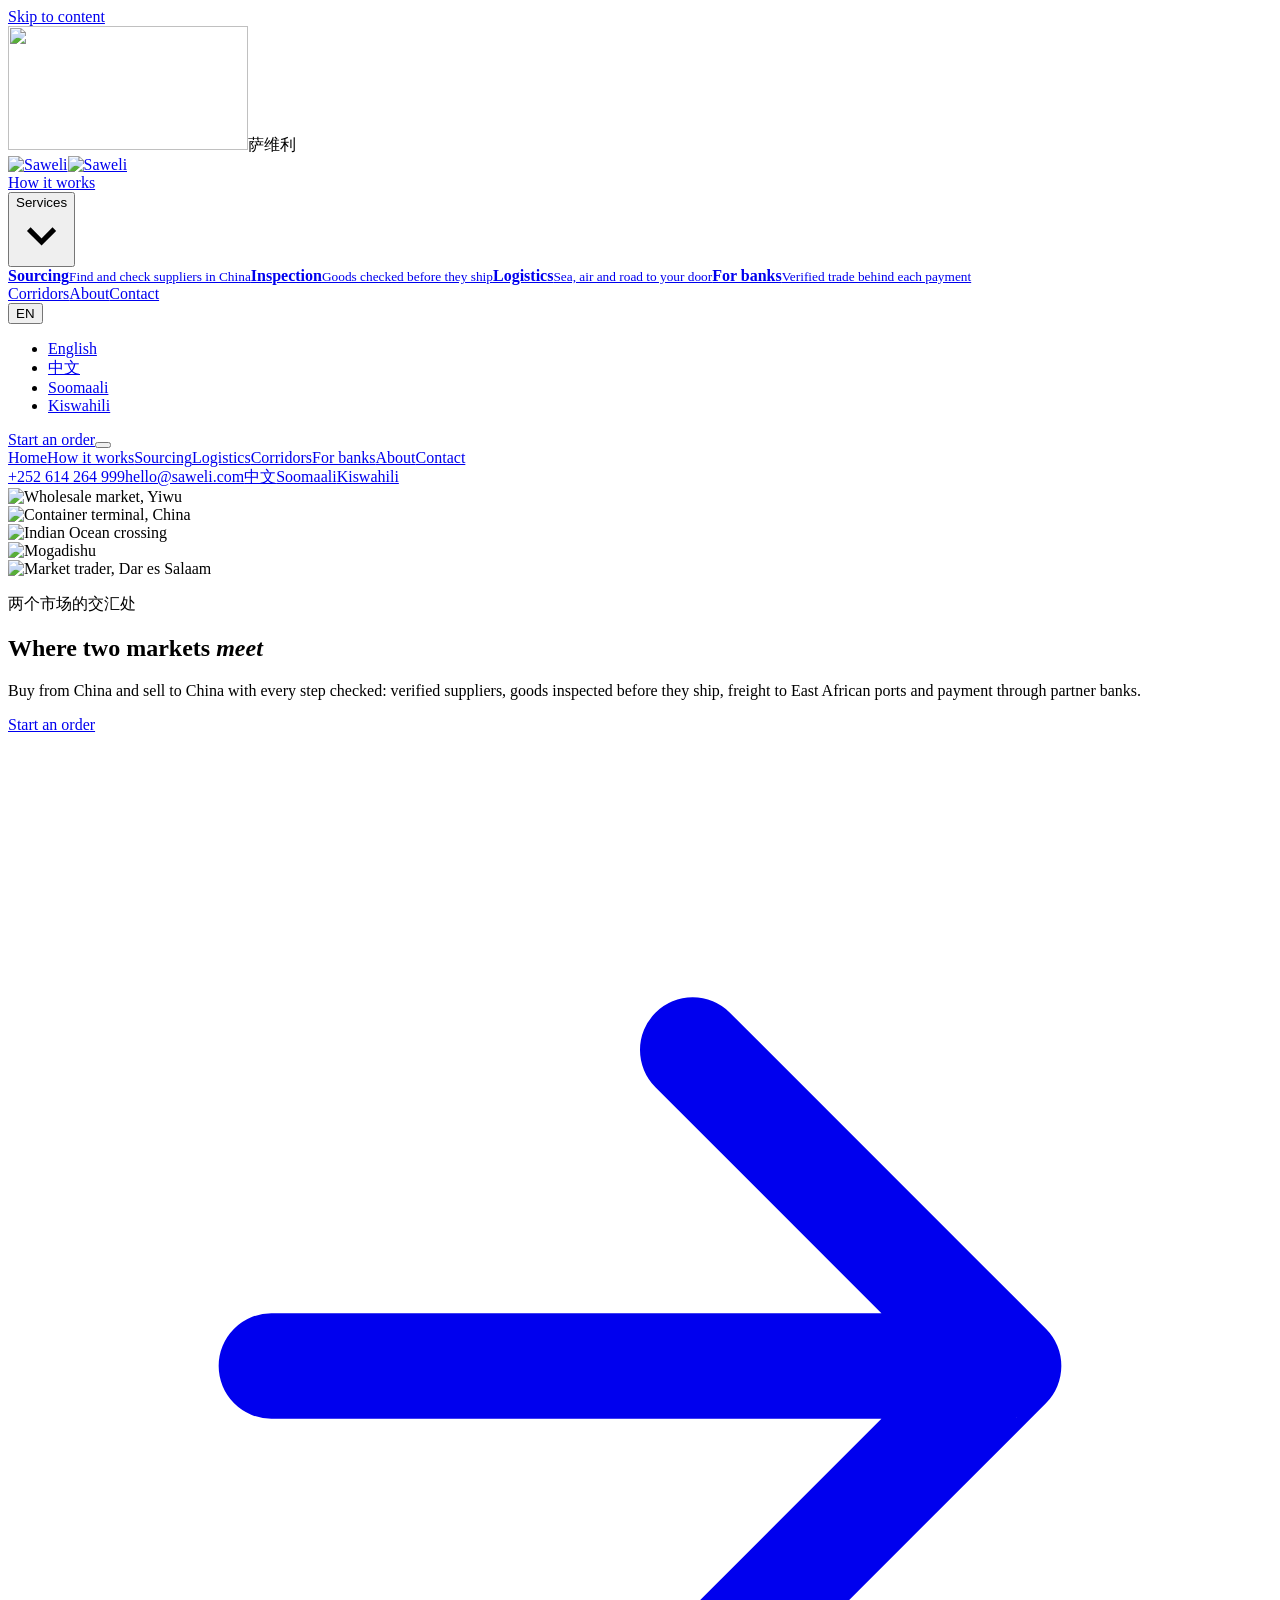
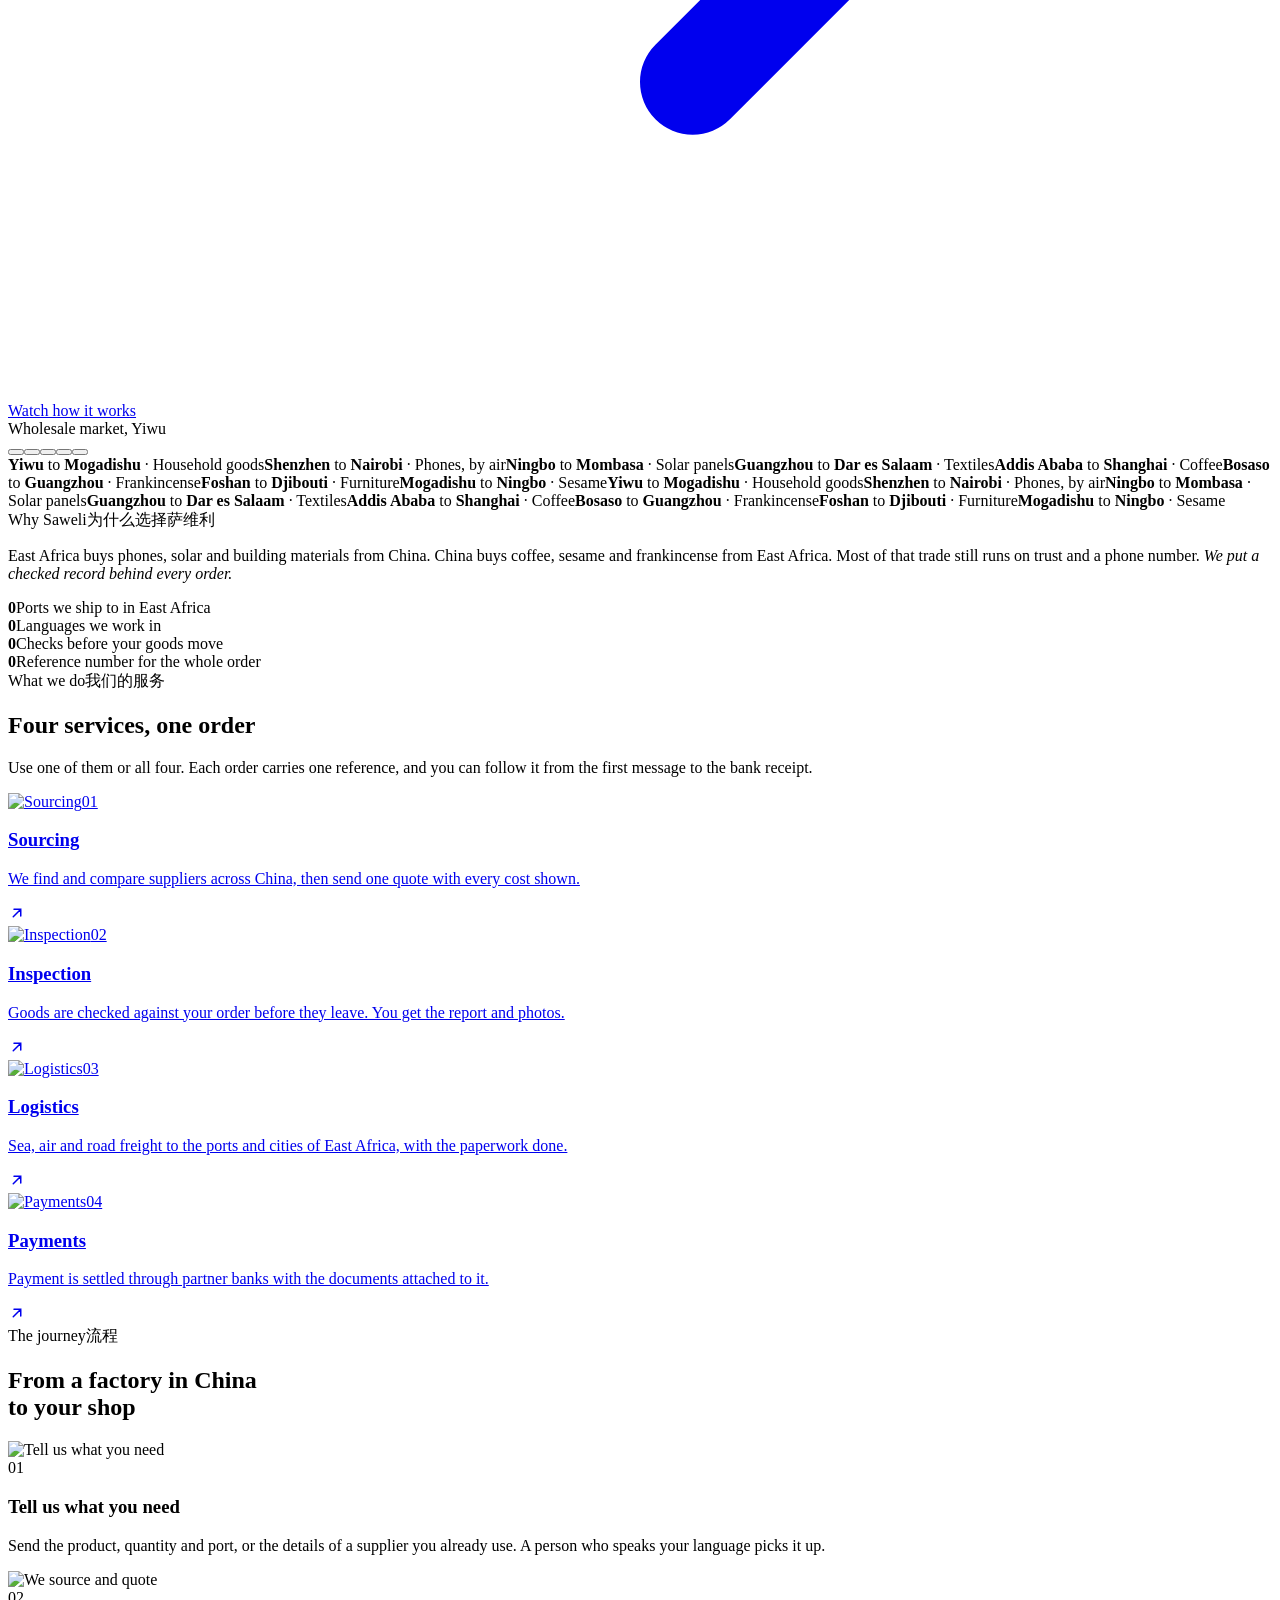
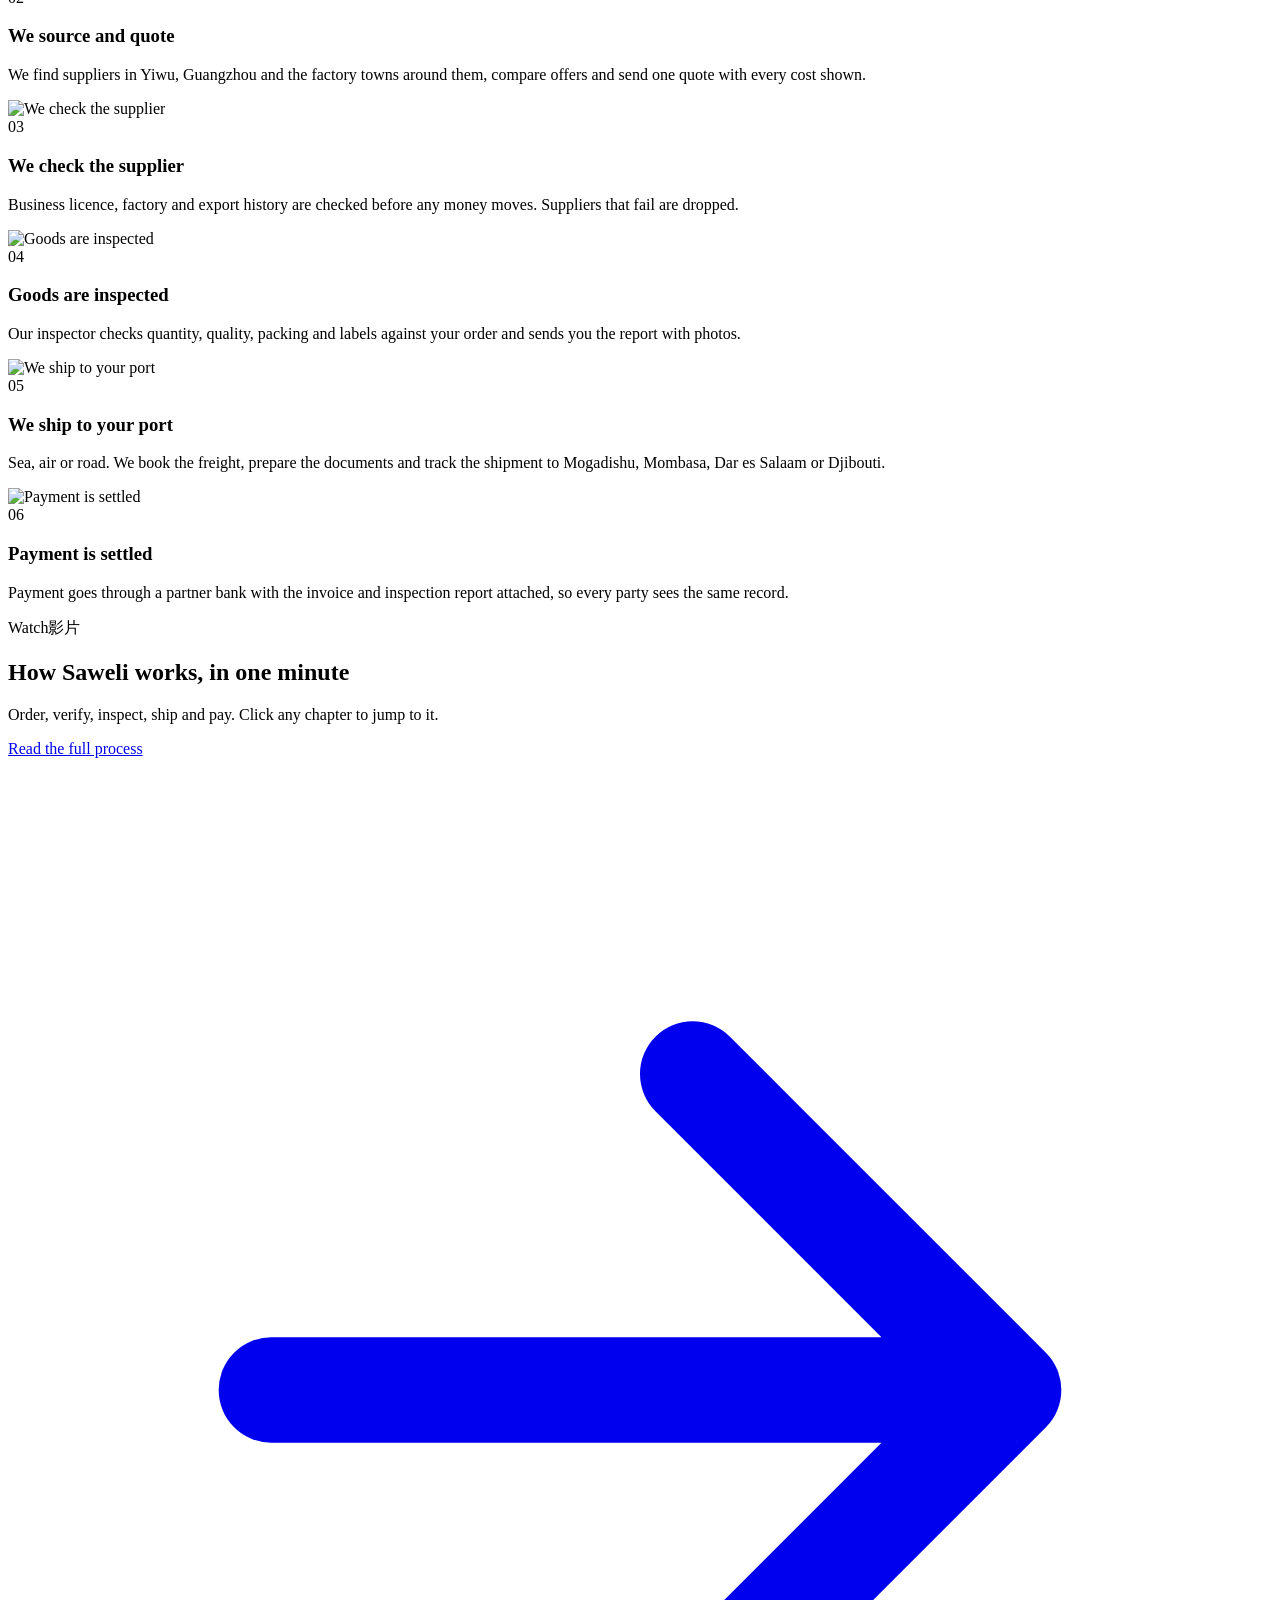
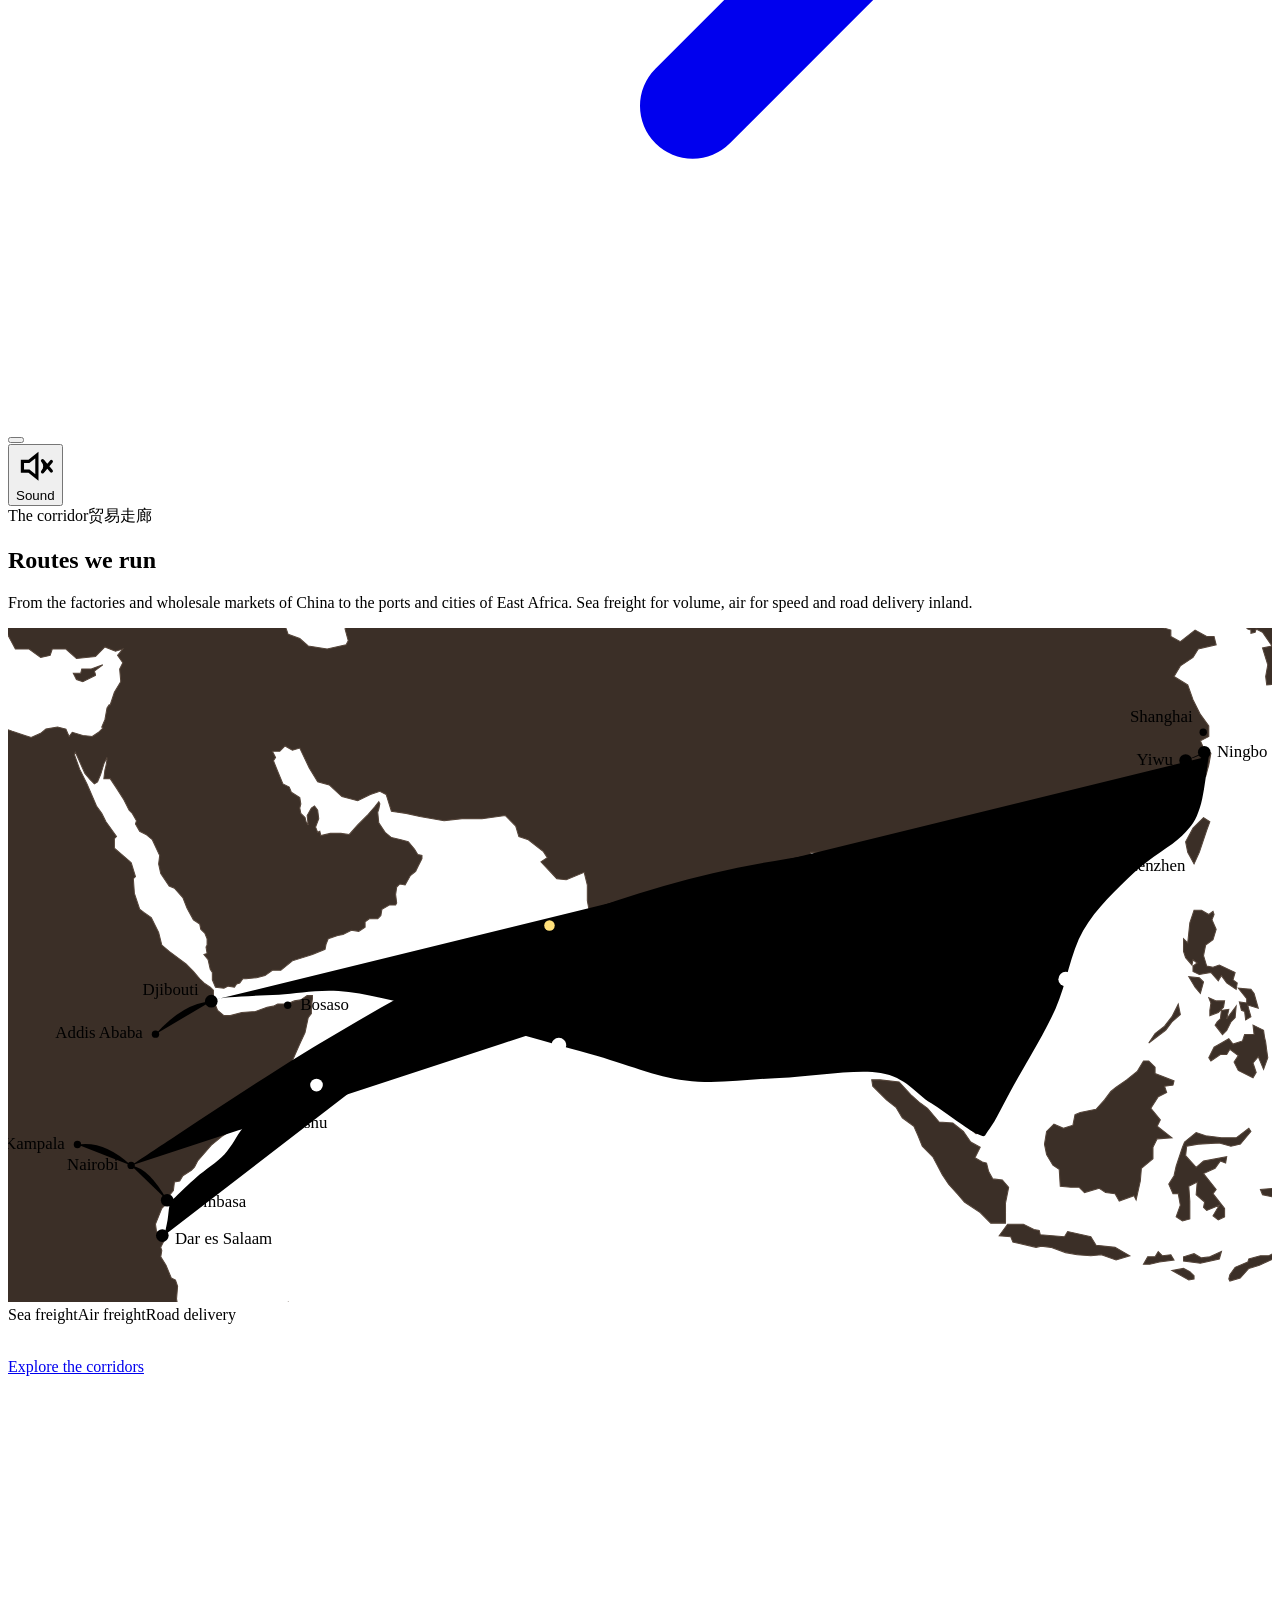
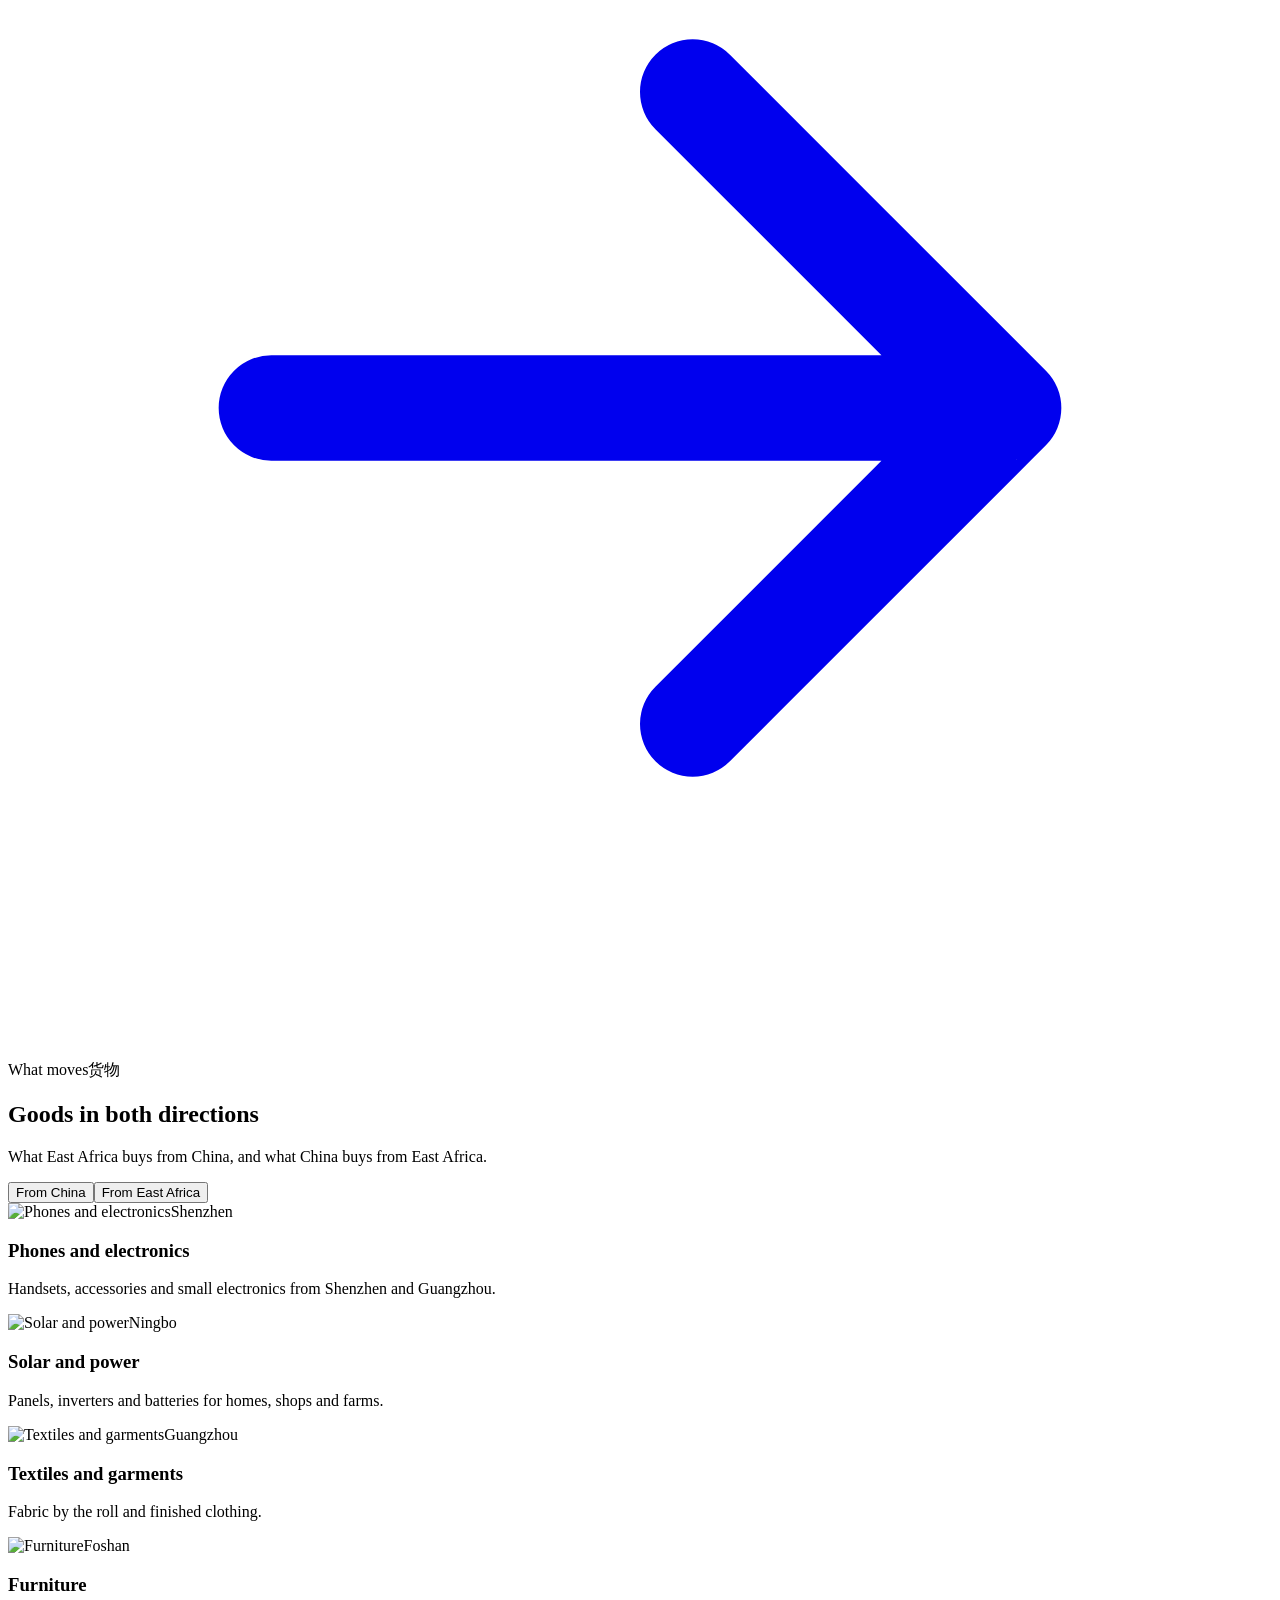
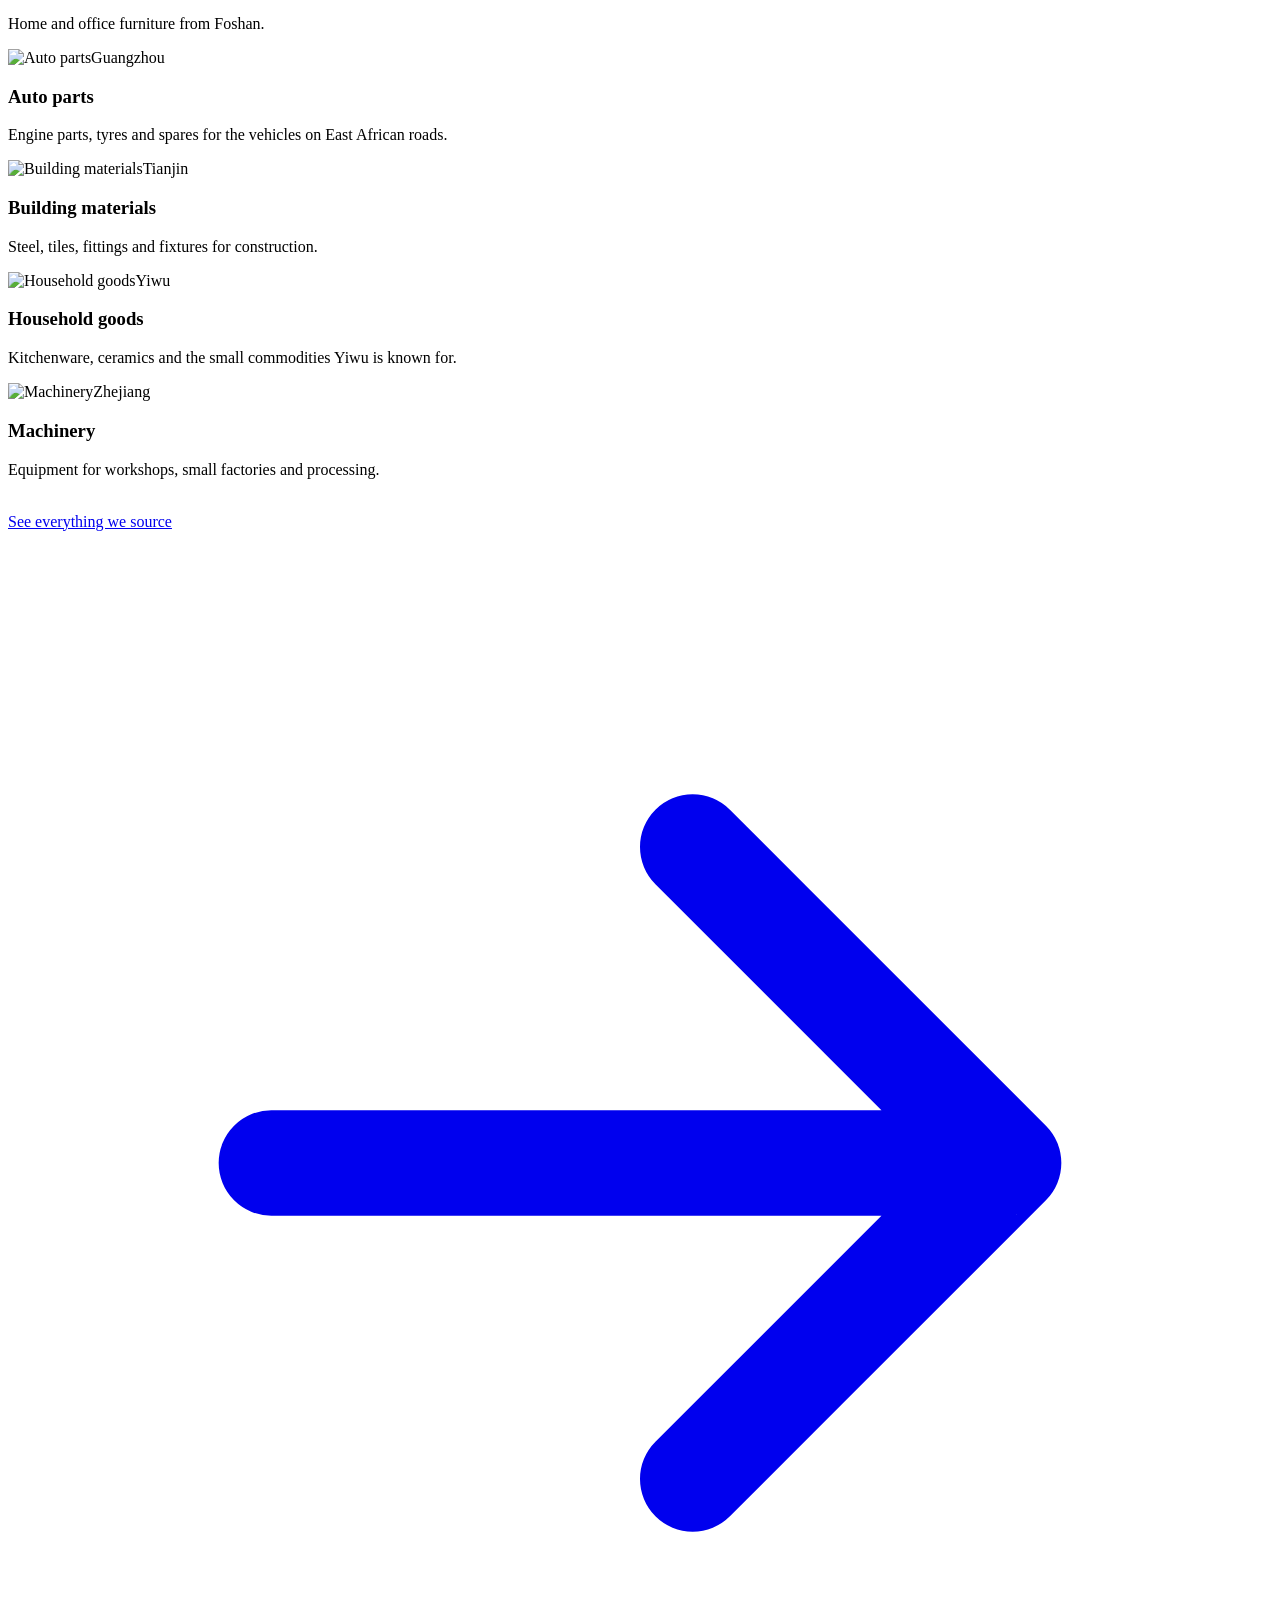
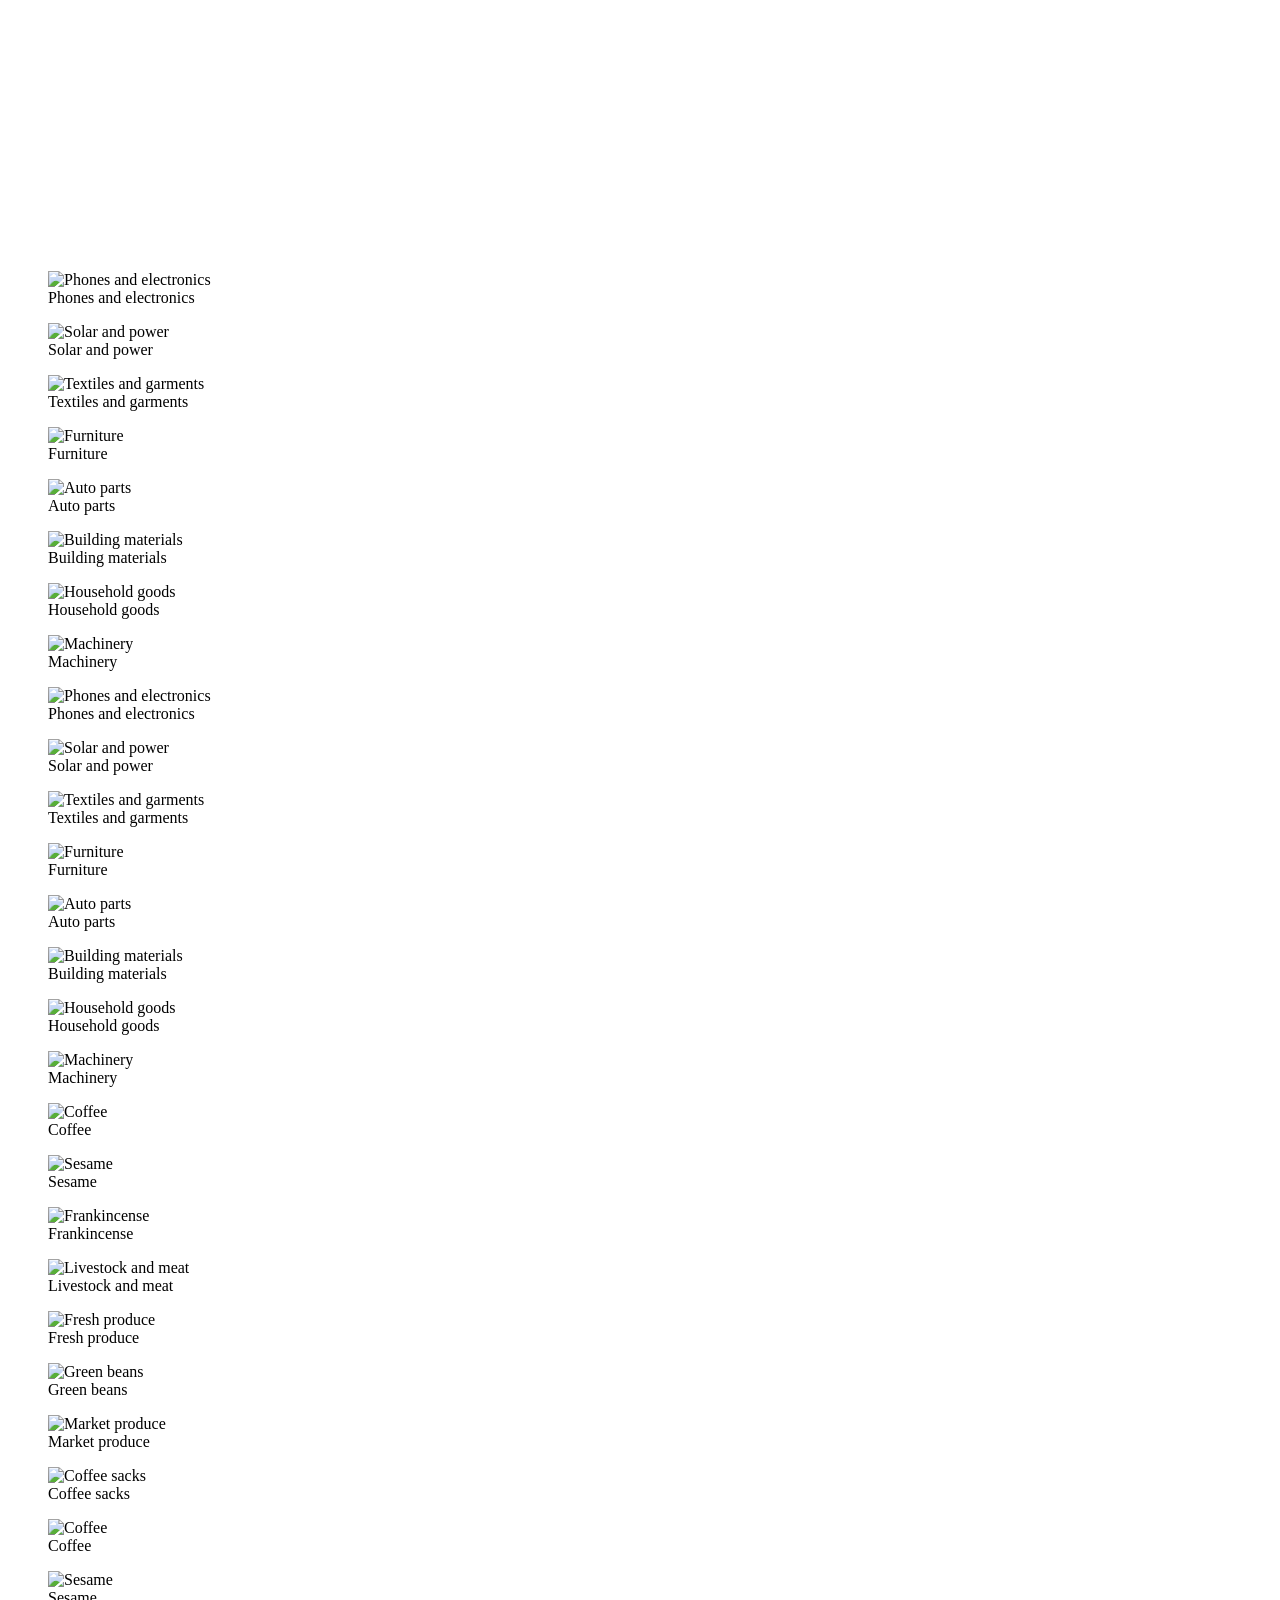
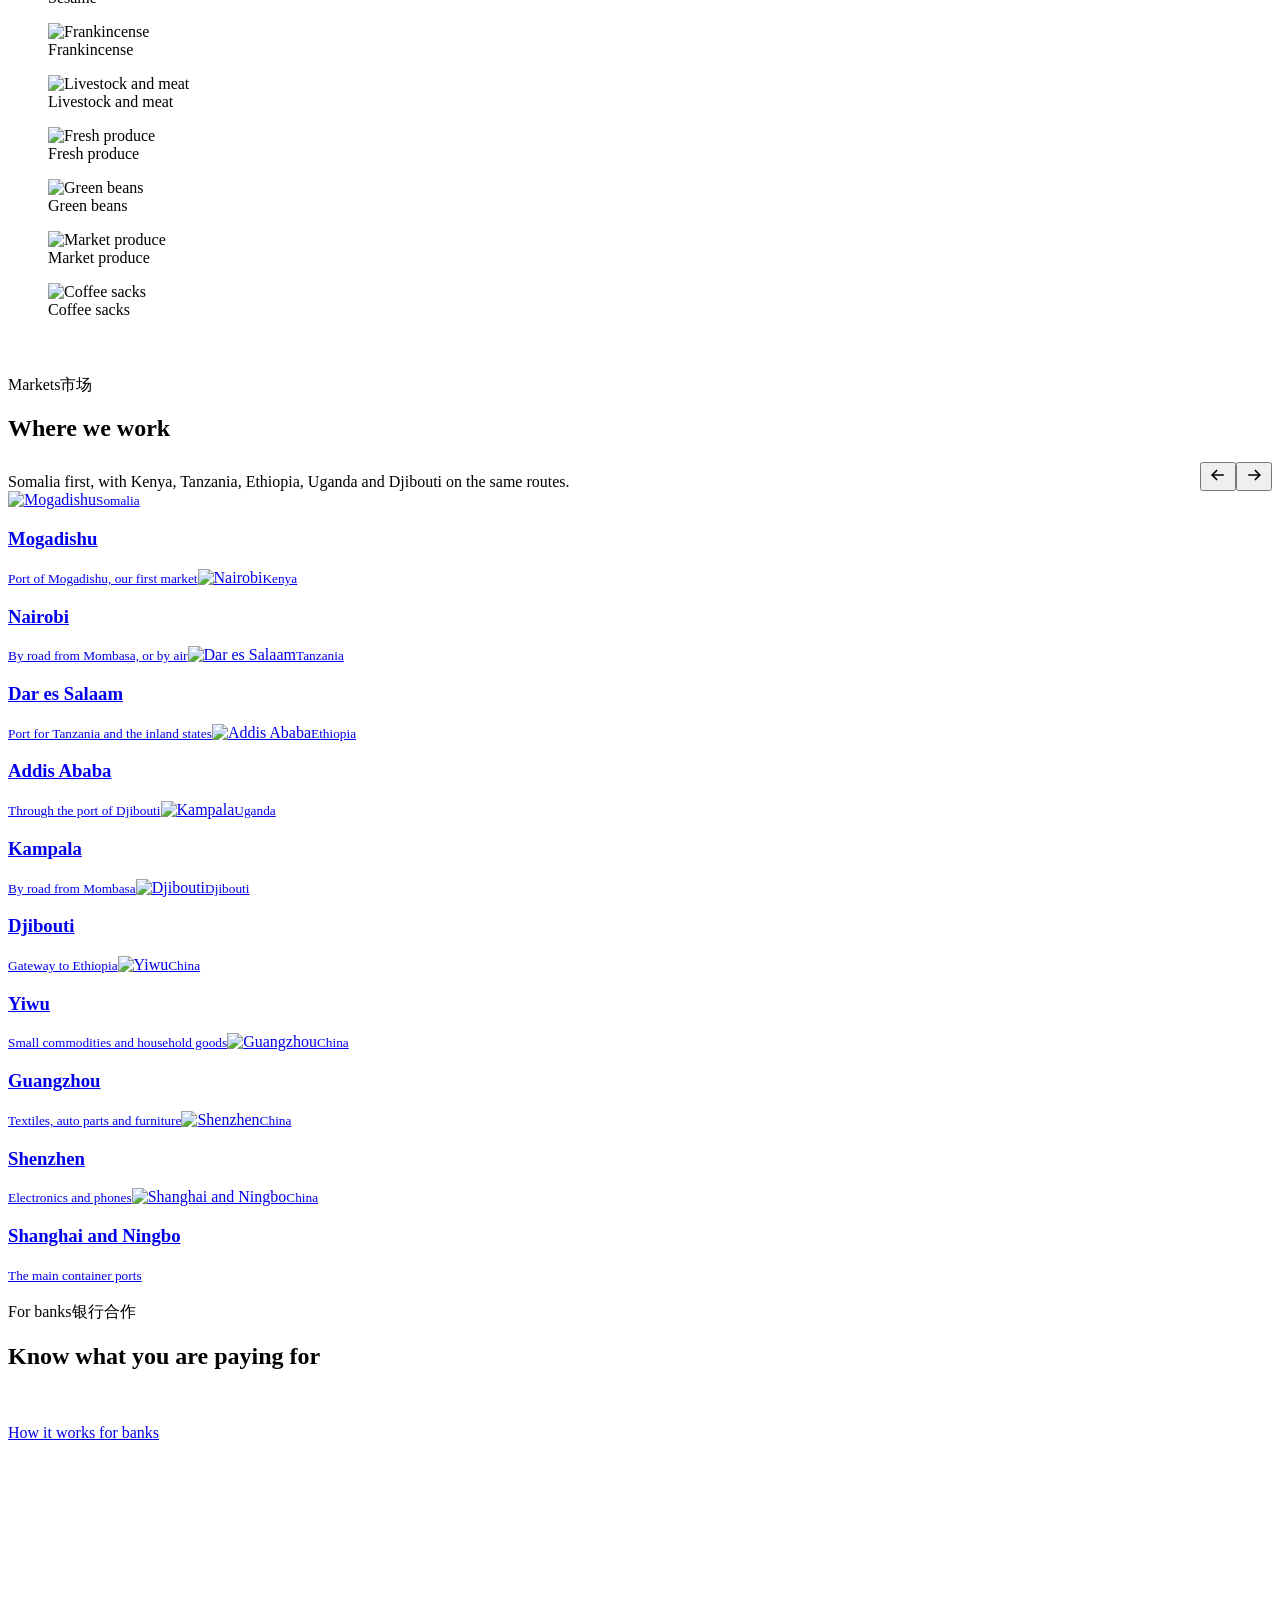
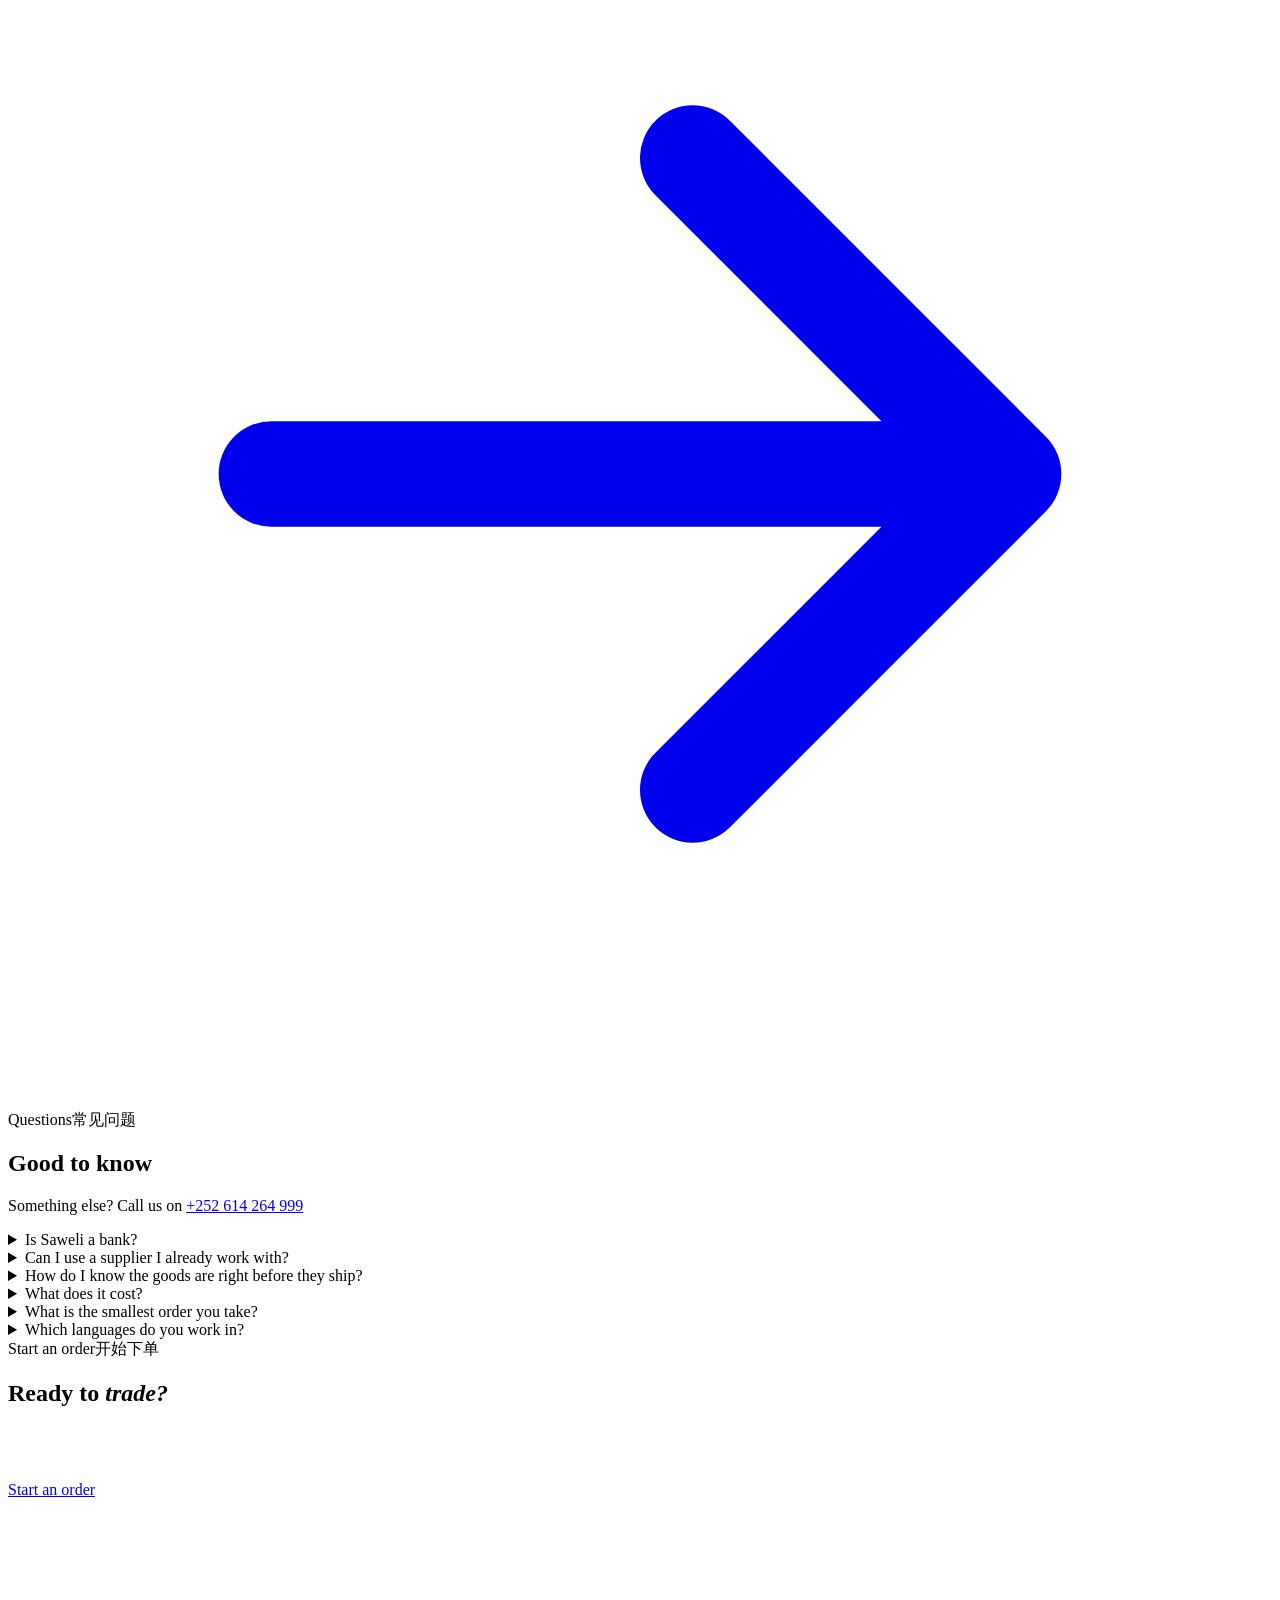
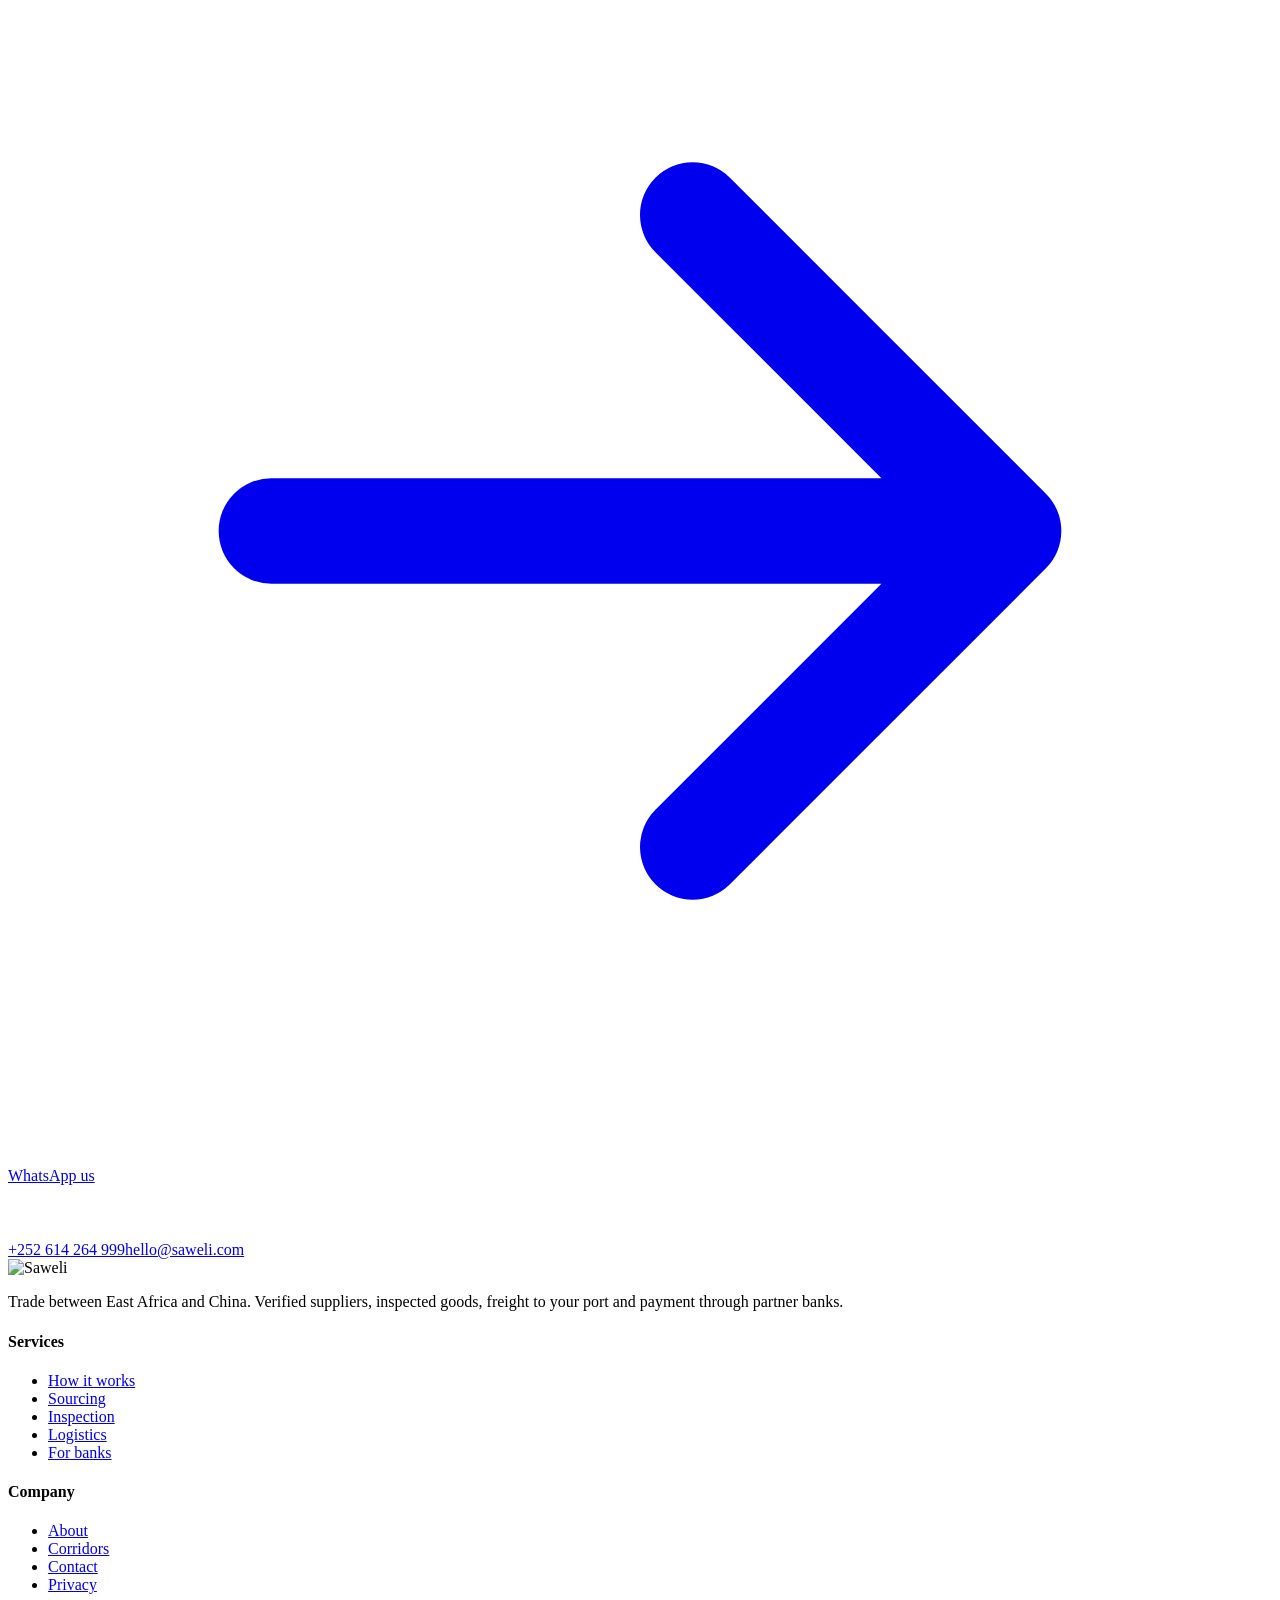
==== site/index.html @ 37760df6 "Saweli website: multi-page site, film, worker and deploy script Co-Authored-By: Claude Opus 5.5 <nor" ====
<!doctype html><html lang="en"><head><meta charset="utf-8"><meta name="viewport" content="width=device-width,initial-scale=1,viewport-fit=cover">
<title>Saweli: trade between East Africa and China</title><meta name="description" content="Buy from China and sell to China with every step checked: verified suppliers, goods inspected before they ship, freight to East African ports and payment through partner banks."><link rel="canonical" href="https://saweli.com/">
<meta property="og:type" content="website"><meta property="og:title" content="Saweli: trade between East Africa and China"><meta property="og:description" content="Buy from China and sell to China with every step checked: verified suppliers, goods inspected before they ship, freight to East African ports and payment through partner banks."><meta property="og:url" content="https://saweli.com/"><meta property="og:image" content="https://saweli.com/og.jpg"><meta name="twitter:card" content="summary_large_image">
<meta name="theme-color" content="#1B1410"><link rel="icon" href="/favicon.svg" type="image/svg+xml"><link rel="apple-touch-icon" href="/apple-touch-icon.png">
<link rel="alternate" hreflang="en" href="https://saweli.com/"><link rel="alternate" hreflang="zh" href="https://saweli.com/zh/"><link rel="alternate" hreflang="so" href="https://saweli.com/so/"><link rel="alternate" hreflang="sw" href="https://saweli.com/sw/">
<link rel="preload" href="/assets/fonts/fraunces.woff2" as="font" type="font/woff2" crossorigin><link rel="preload" href="/assets/fonts/inter.woff2" as="font" type="font/woff2" crossorigin>
<link rel="stylesheet" href="/assets/site.css?v=5"><script type="application/ld+json">{"@context": "https://schema.org", "@type": "Organization", "name": "Saweli", "url": "https://saweli.com", "logo": "https://saweli.com/brand/saweli-colour.svg", "telephone": "+252 614 264 999", "email": "hello@saweli.com", "areaServed": ["Somalia", "Kenya", "Tanzania", "Ethiopia", "Uganda", "Djibouti", "China"]}</script></head>
<body><a class="skip" href="#main">Skip to content</a><div class="loader" aria-hidden="true"><img src="/brand/saweli-mark.svg" alt="" width="240" height="124"><span class="lzh">萨维利</span><i class="bar"></i></div><div class="prog" aria-hidden="true"></div><div class="cur" aria-hidden="true"><span></span></div>
<header class="top"><div class="wrap"><a class="brand" href="/" aria-label="Saweli home"><img class="w" src="/brand/saweli-white.svg" alt="Saweli" width="150" height="43"><img class="c" src="/brand/saweli-colour.svg" alt="Saweli" width="150" height="43"></a>
<nav class="nav" aria-label="Main"><a href="/how-it-works/">How it works</a><div class="dd"><button type="button" aria-haspopup="true">Services<svg class="caret" viewBox="0 0 24 24" fill="none" stroke="currentColor" stroke-width="2.4"><path d="M6 9l6 6 6-6"/></svg></button><div class="mega"><a href="/sourcing/"><img src="/img/cn_wholesale-800.jpg" srcset="/img/cn_wholesale-800.jpg 800w, /img/cn_wholesale-1600.jpg 1600w" sizes="92px" alt="" loading=lazy decoding="async"><span><b>Sourcing</b><small>Find and check suppliers in China</small></span></a><a href="/how-it-works/#inspection"><img src="/img/cn_inspector-800.jpg" srcset="/img/cn_inspector-800.jpg 800w, /img/cn_inspector-1600.jpg 1600w" sizes="92px" alt="" loading=lazy decoding="async"><span><b>Inspection</b><small>Goods checked before they ship</small></span></a><a href="/logistics/"><img src="/img/ship_aerial2-800.jpg" srcset="/img/ship_aerial2-800.jpg 800w, /img/ship_aerial2-1600.jpg 1600w" sizes="92px" alt="" loading=lazy decoding="async"><span><b>Logistics</b><small>Sea, air and road to your door</small></span></a><a href="/banks/"><img src="/img/handshake-800.jpg" srcset="/img/handshake-800.jpg 800w, /img/handshake-1600.jpg 1600w" sizes="92px" alt="" loading=lazy decoding="async"><span><b>For banks</b><small>Verified trade behind each payment</small></span></a></div></div><a href="/corridors/">Corridors</a><a href="/about/">About</a><a href="/contact/">Contact</a></nav>
<div class="tools"><div class="lang"><button type="button" aria-haspopup="true">EN</button><ul><li><a href="/" lang="en">English</a></li><li><a href="/zh/" lang="zh">中文</a></li><li><a href="/so/" lang="so">Soomaali</a></li><li><a href="/sw/" lang="sw">Kiswahili</a></li></ul></div>
<a class="btn sm" href="/contact/">Start an order</a><button class="burger" type="button" aria-label="Menu" aria-expanded="false"><i></i><i></i></button></div></div></header>
<div class="drawer"><nav aria-label="Mobile"><a href="/">Home</a><a href="/how-it-works/">How it works</a><a href="/sourcing/">Sourcing</a><a href="/logistics/">Logistics</a><a href="/corridors/">Corridors</a><a href="/banks/">For banks</a><a href="/about/">About</a><a href="/contact/">Contact</a></nav><div class="dfoot"><a href="tel:+252614264999">+252 614 264 999</a><a href="mailto:hello@saweli.com">hello@saweli.com</a><a href="/zh/">中文</a><a href="/so/">Soomaali</a><a href="/sw/">Kiswahili</a></div></div><main id="main"><section class="hero" aria-label="Saweli"><div class="slides"><div class="slide on" data-cap="Wholesale market, Yiwu"><img src="/img/cn_market-1600.jpg" srcset="/img/cn_market-800.jpg 800w, /img/cn_market-1600.jpg 1600w" sizes="100vw" alt="Wholesale market, Yiwu" fetchpriority=high decoding="async"></div><div class="slide" data-cap="Container terminal, China"><img src="/img/hero_port-1600.jpg" srcset="/img/hero_port-800.jpg 800w, /img/hero_port-1600.jpg 1600w" sizes="100vw" alt="Container terminal, China" loading=lazy decoding="async"></div><div class="slide" data-cap="Indian Ocean crossing"><img src="/img/ship_aerial-1600.jpg" srcset="/img/ship_aerial-800.jpg 800w, /img/ship_aerial-1600.jpg 1600w" sizes="100vw" alt="Indian Ocean crossing" loading=lazy decoding="async"></div><div class="slide" data-cap="Mogadishu"><img src="/img/mog_sea-1600.jpg" srcset="/img/mog_sea-800.jpg 800w, /img/mog_sea-1600.jpg 1600w" sizes="100vw" alt="Mogadishu" loading=lazy decoding="async"></div><div class="slide" data-cap="Market trader, Dar es Salaam"><img src="/img/trader_phone-1600.jpg" srcset="/img/trader_phone-800.jpg 800w, /img/trader_phone-1600.jpg 1600w" sizes="100vw" alt="Market trader, Dar es Salaam" loading=lazy decoding="async"></div></div><div class="hin"><div class="wrap"><p class="zh-line r d1" lang="zh">两个市场的交汇处</p><h1 data-split=".1">Where two markets <em>meet</em></h1>
<div class="row"><div><p class="lede r d3">Buy from China and sell to China with every step checked: verified suppliers, goods inspected before they ship, freight to East African ports and payment through partner banks.</p>
<div class="ctas r d4"><a class="btn" href="/contact/">Start an order <svg class="ar" viewBox="0 0 24 24" fill="none" stroke="currentColor" stroke-width="2" stroke-linecap="round" stroke-linejoin="round"><path d="M5 12h14M13 6l6 6-6 6"/></svg></a><a class="btn ghost" href="/how-it-works/">Watch how it works</a></div></div>
<div class="cap r d4"><span class="t">Wholesale market, Yiwu</span><div class="dots"><button type="button" class="on" aria-label="Photo 1"><i></i></button><button type="button" class="" aria-label="Photo 2"><i></i></button><button type="button" class="" aria-label="Photo 3"><i></i></button><button type="button" class="" aria-label="Photo 4"><i></i></button><button type="button" class="" aria-label="Photo 5"><i></i></button></div></div></div></div></div><div class="scroll-cue" aria-hidden="true"></div>
<div class="ticker" aria-hidden="true"><div class="tr"><span><i></i><b>Yiwu</b> to <b>Mogadishu</b> · Household goods</span><span><i></i><b>Shenzhen</b> to <b>Nairobi</b> · Phones, by air</span><span><i></i><b>Ningbo</b> to <b>Mombasa</b> · Solar panels</span><span><i></i><b>Guangzhou</b> to <b>Dar es Salaam</b> · Textiles</span><span><i></i><b>Addis Ababa</b> to <b>Shanghai</b> · Coffee</span><span><i></i><b>Bosaso</b> to <b>Guangzhou</b> · Frankincense</span><span><i></i><b>Foshan</b> to <b>Djibouti</b> · Furniture</span><span><i></i><b>Mogadishu</b> to <b>Ningbo</b> · Sesame</span><span><i></i><b>Yiwu</b> to <b>Mogadishu</b> · Household goods</span><span><i></i><b>Shenzhen</b> to <b>Nairobi</b> · Phones, by air</span><span><i></i><b>Ningbo</b> to <b>Mombasa</b> · Solar panels</span><span><i></i><b>Guangzhou</b> to <b>Dar es Salaam</b> · Textiles</span><span><i></i><b>Addis Ababa</b> to <b>Shanghai</b> · Coffee</span><span><i></i><b>Bosaso</b> to <b>Guangzhou</b> · Frankincense</span><span><i></i><b>Foshan</b> to <b>Djibouti</b> · Furniture</span><span><i></i><b>Mogadishu</b> to <b>Ningbo</b> · Sesame</span></div></div></section>
<section class="sec"><div class="wrap"><span class="kicker r">Why Saweli<span class="zh" lang="zh">为什么选择萨维利</span></span><p class="statement">East Africa buys phones, solar and building materials from China. China buys coffee, sesame and frankincense from East Africa. Most of that trade still runs on trust and a phone number. <em>We put a checked record behind every order.</em></p>
<div class="stats"><div class="r"><b data-count="5">0</b><span>Ports we ship to in East Africa</span></div><div class="r d1"><b data-count="4">0</b><span>Languages we work in</span></div><div class="r d2"><b data-count="6">0</b><span>Checks before your goods move</span></div><div class="r d3"><b data-count="1">0</b><span>Reference number for the whole order</span></div></div></div></section>
<section class="sec tight" style="padding-top:0"><div class="wrap"><div class="head"><div><span class="kicker r">What we do<span class="zh" lang="zh">我们的服务</span></span><h2 data-split>Four services, one order</h2></div><p class="lede mut r">Use one of them or all four. Each order carries one reference, and you can follow it from the first message to the bank receipt.</p></div><div class="svc"><a class="r d0" href="/sourcing/"><img src="/img/cn_wholesale-800.jpg" srcset="/img/cn_wholesale-800.jpg 800w, /img/cn_wholesale-1600.jpg 1600w" sizes="(max-width:1000px) 50vw, 25vw" alt="Sourcing" loading=lazy decoding="async"><span class="n">01</span><div><h3>Sourcing</h3><p>We find and compare suppliers across China, then send one quote with every cost shown.</p><span class="go"><svg viewBox="0 0 24 24" width="18" height="18" fill="none" stroke="currentColor" stroke-width="2" stroke-linecap="round"><path d="M7 17L17 7M8 7h9v9"/></svg></span></div></a><a class="r d1" href="/how-it-works/#inspection"><img src="/img/cn_inspector-800.jpg" srcset="/img/cn_inspector-800.jpg 800w, /img/cn_inspector-1600.jpg 1600w" sizes="(max-width:1000px) 50vw, 25vw" alt="Inspection" loading=lazy decoding="async"><span class="n">02</span><div><h3>Inspection</h3><p>Goods are checked against your order before they leave. You get the report and photos.</p><span class="go"><svg viewBox="0 0 24 24" width="18" height="18" fill="none" stroke="currentColor" stroke-width="2" stroke-linecap="round"><path d="M7 17L17 7M8 7h9v9"/></svg></span></div></a><a class="r d2" href="/logistics/"><img src="/img/ship_aerial2-800.jpg" srcset="/img/ship_aerial2-800.jpg 800w, /img/ship_aerial2-1600.jpg 1600w" sizes="(max-width:1000px) 50vw, 25vw" alt="Logistics" loading=lazy decoding="async"><span class="n">03</span><div><h3>Logistics</h3><p>Sea, air and road freight to the ports and cities of East Africa, with the paperwork done.</p><span class="go"><svg viewBox="0 0 24 24" width="18" height="18" fill="none" stroke="currentColor" stroke-width="2" stroke-linecap="round"><path d="M7 17L17 7M8 7h9v9"/></svg></span></div></a><a class="r d3" href="/banks/"><img src="/img/handshake-800.jpg" srcset="/img/handshake-800.jpg 800w, /img/handshake-1600.jpg 1600w" sizes="(max-width:1000px) 50vw, 25vw" alt="Payments" loading=lazy decoding="async"><span class="n">04</span><div><h3>Payments</h3><p>Payment is settled through partner banks with the documents attached to it.</p><span class="go"><svg viewBox="0 0 24 24" width="18" height="18" fill="none" stroke="currentColor" stroke-width="2" stroke-linecap="round"><path d="M7 17L17 7M8 7h9v9"/></svg></span></div></a></div></div></section>
<section class="journey" style="--n:6"><div class="pin"><div class="wrap"><div class="jhead"><div><span class="kicker lt">The journey<span class="zh" lang="zh">流程</span></span><h2>From a factory in China<br>to your shop</h2></div><div class="jprog"><i></i></div></div></div><div class="track"><article class="jcard"><div class="ph"><img src="/img/trader_phone-800.jpg" srcset="/img/trader_phone-800.jpg 800w, /img/trader_phone-1600.jpg 1600w" sizes="520px" alt="Tell us what you need" loading=lazy decoding="async"></div><div class="tx"><div class="num">01</div><h3>Tell us what you need</h3><p>Send the product, quantity and port, or the details of a supplier you already use. A person who speaks your language picks it up.</p></div></article><article class="jcard"><div class="ph"><img src="/img/cn_wholesale-800.jpg" srcset="/img/cn_wholesale-800.jpg 800w, /img/cn_wholesale-1600.jpg 1600w" sizes="520px" alt="We source and quote" loading=lazy decoding="async"></div><div class="tx"><div class="num">02</div><h3>We source and quote</h3><p>We find suppliers in Yiwu, Guangzhou and the factory towns around them, compare offers and send one quote with every cost shown.</p></div></article><article class="jcard"><div class="ph"><img src="/img/cn_factorywoman-800.jpg" srcset="/img/cn_factorywoman-800.jpg 800w, /img/cn_factorywoman-1600.jpg 1600w" sizes="520px" alt="We check the supplier" loading=lazy decoding="async"></div><div class="tx"><div class="num">03</div><h3>We check the supplier</h3><p>Business licence, factory and export history are checked before any money moves. Suppliers that fail are dropped.</p></div></article><article class="jcard"><div class="ph"><img src="/img/cn_inspector-800.jpg" srcset="/img/cn_inspector-800.jpg 800w, /img/cn_inspector-1600.jpg 1600w" sizes="520px" alt="Goods are inspected" loading=lazy decoding="async"></div><div class="tx"><div class="num">04</div><h3>Goods are inspected</h3><p>Our inspector checks quantity, quality, packing and labels against your order and sends you the report with photos.</p></div></article><article class="jcard"><div class="ph"><img src="/img/ship_loading-800.jpg" srcset="/img/ship_loading-800.jpg 800w, /img/ship_loading-1600.jpg 1600w" sizes="520px" alt="We ship to your port" loading=lazy decoding="async"></div><div class="tx"><div class="num">05</div><h3>We ship to your port</h3><p>Sea, air or road. We book the freight, prepare the documents and track the shipment to Mogadishu, Mombasa, Dar es Salaam or Djibouti.</p></div></article><article class="jcard"><div class="ph"><img src="/img/handshake-800.jpg" srcset="/img/handshake-800.jpg 800w, /img/handshake-1600.jpg 1600w" sizes="520px" alt="Payment is settled" loading=lazy decoding="async"></div><div class="tx"><div class="num">06</div><h3>Payment is settled</h3><p>Payment goes through a partner bank with the invoice and inspection report attached, so every party sees the same record.</p></div></article></div></div></section>
<section class="sec"><div class="wrap film-cta"><div><span class="kicker r">Watch<span class="zh" lang="zh">影片</span></span><h2 data-split>How Saweli works, in one minute</h2><p class="lede mut r">Order, verify, inspect, ship and pay. Click any chapter to jump to it.</p><a class="link r" href="/how-it-works/">Read the full process <svg class="ar" viewBox="0 0 24 24" fill="none" stroke="currentColor" stroke-width="2" stroke-linecap="round" stroke-linejoin="round"><path d="M5 12h14M13 6l6 6-6 6"/></svg></a></div><div class="film r"><div class="ui"><button class="pp" type="button" aria-label="Play"></button><div class="chap"></div><button class="snd" type="button" aria-pressed="false" aria-label="Sound"><svg viewBox="0 0 24 24" fill="none" stroke="currentColor" stroke-width="2" stroke-linecap="round"><path d="M4 9h4l5-4v14l-5-4H4z"/><path class="w1" d="M16.5 8.5a5 5 0 0 1 0 7"/><path class="x" d="M17 9l5 6M22 9l-5 6"/></svg><span>Sound</span></button></div></div><script type="application/json" id="film-data">{"label": "How Saweli works, in five steps", "land": "M262,650L262,646L266,640L270,646L272,650L262,650ZM1126,618L1121,619L1105,610L1116,608L1122,611L1126,615ZM1170,617L1160,620L1159,618L1160,614L1165,607L1177,602L1178,599L1189,596L1197,596L1201,594L1205,596L1201,599L1188,605L1178,608ZM1092,592L1096,596L1104,595L1107,600L1093,602L1084,604L1078,604L1082,597L1089,597ZM1152,592L1150,599L1132,603L1116,601L1116,597L1126,594L1133,598L1141,597ZM980,576L1003,578L1006,573L1028,578L1033,586L1051,588L1065,596L1052,600L1038,595L1028,596L1015,595L1004,593L990,588L981,587L976,588L954,583L952,578L941,577L949,566L964,566L974,571L979,572ZM1204,536L1200,540L1191,538L1189,533L1201,532ZM1180,478L1170,490L1161,492L1150,489L1130,490L1119,492L1118,501L1128,512L1135,506L1157,502L1156,508L1151,506L1146,513L1135,518L1147,533L1144,537L1155,551L1155,559L1149,562L1144,558L1150,548L1138,553L1135,550L1136,545L1128,538L1129,526L1121,530L1122,544L1122,561L1115,563L1109,559L1113,548L1111,537L1106,537L1102,528L1107,520L1109,511L1115,493L1117,488L1128,479L1137,482L1152,484L1166,484L1178,475ZM1210,499L1210,498L1206,482L1208,473L1210,471L1210,499ZM947,565L933,565L923,555L908,545L902,538L893,528L887,519L878,502L868,492L864,482L860,473L849,465L843,455L834,448L821,435L820,429L828,429L846,431L857,443L866,451L873,456L884,469L897,470L907,478L914,488L923,493L918,503L925,507L929,508L931,516L935,523L944,524L950,531L947,546ZM1091,473L1105,484L1091,485L1087,493L1087,504L1076,513L1075,525L1071,543L1069,539L1055,544L1051,537L1042,536L1036,532L1022,536L1017,531L1009,531L999,530L998,514L992,510L986,500L984,490L986,478L993,471L1002,475L1011,472L1013,462L1018,460L1033,457L1041,448L1047,440L1052,436L1062,429L1072,421L1078,411L1083,411L1089,417L1089,423L1097,426L1107,430L1106,434L1098,435L1100,441L1092,445L1085,456L1094,467ZM1194,393L1195,401L1196,408L1192,419L1187,407L1182,413L1185,422L1182,427L1168,420L1164,412L1168,406L1160,400L1157,405L1151,405L1142,411L1140,408L1145,398L1152,394L1159,390L1163,395L1172,392L1174,386L1183,386L1182,377L1192,382L1193,389ZM651,420L640,423L635,413L632,396L638,376L646,383L652,391L658,404L656,417ZM1165,370L1161,374L1157,382L1153,386L1146,377L1148,374L1151,371L1152,363L1159,362L1157,371L1166,359ZM1099,382L1083,394L1089,385L1098,378L1105,369L1111,357L1113,367L1105,374ZM1140,351L1147,354L1155,354L1154,360L1149,365L1141,368L1141,363L1142,356ZM1183,347L1187,361L1177,358L1178,362L1180,369L1175,372L1174,364L1171,363L1169,355L1176,356L1176,352L1168,342L1180,343ZM1135,336L1132,347L1127,341L1121,331L1131,332ZM1133,268L1140,272L1144,269L1145,272L1143,277L1147,286L1144,296L1137,301L1135,311L1138,321L1144,322L1150,320L1165,327L1163,334L1167,337L1166,343L1157,337L1152,330L1149,335L1142,327L1131,329L1125,326L1125,321L1129,318L1125,315L1124,320L1118,313L1116,307L1116,295L1120,299L1122,280L1126,268ZM1001,266L990,272L981,268L980,257L986,251L999,248L1006,248L1009,253L1004,259ZM1131,213L1126,224L1120,213L1118,203L1125,190L1135,180L1141,184L1138,192ZM90,35L82,41L83,44L83,45L71,51L65,49L62,43L68,43L69,43L70,39L79,39ZM-10,41L-10,40L-10,41L-10,41ZM262,-10L262,-5L266,6L277,10L285,17L303,20L321,16L323,12L320,1L322,-10L1088,-10L1088,-10L1094,-1L1104,2L1104,8L1113,13L1127,2L1138,8L1145,8L1147,16L1130,20L1125,28L1113,36L1107,46L1120,54L1125,68L1132,82L1140,93L1140,103L1132,107L1135,114L1142,119L1140,130L1137,141L1131,142L1122,157L1112,174L1101,190L1084,202L1068,213L1054,215L1047,220L1043,216L1036,223L1019,229L1006,231L1002,245L995,246L992,236L995,231L979,227L973,229L957,240L947,252L945,261L954,275L965,291L976,299L983,309L989,332L987,353L977,361L963,369L954,380L939,391L934,383L938,375L929,368L919,366L914,360L908,347L897,341L887,342L888,332L878,332L877,346L870,363L866,374L867,383L875,383L880,395L882,405L889,412L896,413L902,420L905,421L912,428L917,436L918,444L917,450L918,454L919,461L923,464L928,475L927,479L919,480L908,471L893,461L892,455L885,447L883,437L879,431L880,422L878,417L873,412L871,406L864,399L859,393L857,401L854,394L856,386L859,375L858,366L862,356L858,349L859,335L854,329L850,314L848,298L842,288L835,294L821,303L814,302L807,299L811,284L808,272L799,257L800,253L793,251L785,241L781,234L781,227L778,221L773,213L762,213L763,218L760,225L754,223L753,225L749,224L745,223L743,227L735,227L720,230L721,240L714,247L697,256L683,271L674,279L662,287L662,293L656,296L646,300L640,301L636,310L639,327L640,337L634,349L634,369L628,370L623,379L626,383L615,387L611,395L606,399L595,387L590,370L585,358L581,352L574,340L571,325L569,317L558,300L553,275L550,259L550,244L547,232L530,239L521,238L506,222L512,218L508,212L494,201L485,198L482,188L472,178L450,181L431,181L414,183L391,179L378,176L364,174L359,158L353,155L344,158L332,164L317,160L305,149L294,146L286,133L277,114L270,116L263,112L258,117L251,117L254,123L252,126L256,136L261,148L267,151L269,156L277,161L278,167L277,171L278,176L282,180L283,184L285,187L284,178L288,171L291,169L294,173L295,181L292,189L294,194L296,193L297,197L306,195L316,195L324,196L332,187L341,178L348,170L352,165L353,167L352,172L351,175L352,185L358,194L364,199L373,201L380,203L386,210L389,215L393,216L393,219L389,227L387,231L382,235L377,244L372,243L369,246L368,253L369,261L368,263L362,263L355,267L354,273L351,276L343,276L339,279L339,284L333,288L326,287L318,291L313,292L304,295L302,300L301,305L289,310L270,316L259,325L254,325L251,325L244,330L236,332L226,333L223,333L220,337L217,338L215,341L209,340L205,342L197,341L194,334L194,327L192,324L190,315L186,310L189,309L188,303L189,301L189,295L187,290L183,286L182,281L176,277L170,266L166,256L158,247L153,245L145,233L143,224L144,216L137,201L131,196L125,193L121,186L122,183L118,176L115,173L110,163L103,152L97,143L91,143L92,135L93,131L94,125L94,123L91,129L88,139L85,146L82,148L78,144L73,138L64,118L63,120L68,134L75,148L84,169L89,176L93,184L103,198L101,200L101,209L115,221L117,223L121,236L119,238L120,252L125,267L129,270L136,275L143,289L146,301L153,307L169,319L176,326L182,333L186,337L192,341L195,344L195,350L188,353L193,356L197,358L199,363L205,368L211,368L222,365L235,364L246,360L252,359L256,357L263,357L267,356L272,354L278,353L284,349L289,349L289,352L288,360L288,366L285,370L282,384L276,397L269,413L258,430L248,444L234,460L222,470L204,482L193,491L180,506L177,512L174,515L166,520L163,525L158,526L157,534L153,539L150,547L146,551L140,566L141,573L148,577L149,580L145,588L146,591L145,597L150,605L155,617L159,619L161,625L160,637L162,648L162,650L-10,650L-10,94L-7,94L4,98L16,102L22,104L31,100L36,96L47,94L55,96L58,103L61,99L71,102L80,103L86,99L90,95L89,94L92,87L94,76L96,73L97,73L101,61L107,51L107,50L106,39L109,33L104,26L109,20L102,22L92,18L83,27L65,29L55,20L42,20L40,26L31,28L20,20L7,20L-1,5L-9,-3L-6,-10L262,-10ZM1210,50L1206,53L1195,54L1194,46L1196,35L1191,19L1200,17L1191,4L1185,1L1184,4L1180,5L1180,2L1177,1L1174,-2L1177,-8L1180,-10L1210,-10Z", "sea": "M1139.9 121.8 C1138.5 129.9 1135.7 158.1 1131.5 170.7 C1127.3 183.3 1125.0 186.9 1114.6 197.2 C1104.2 207.5 1084.5 217.4 1068.9 232.4 C1053.3 247.4 1033.2 265.7 1020.8 287.2 C1008.4 308.7 1005.4 337.1 994.4 361.6 C983.4 386.1 965.1 415.4 954.7 434.4 C944.3 453.4 937.7 467.8 931.9 475.4 C926.1 483.0 929.0 484.2 919.8 480.2 C910.6 476.2 891.8 460.9 876.6 451.3 C861.4 441.7 852.5 426.4 828.5 422.4 C804.5 418.4 763.2 426.0 732.3 427.2 C701.4 428.4 673.4 433.4 643.3 429.6 C613.2 425.8 589.2 414.5 551.9 404.2 C514.6 393.9 457.7 377.5 419.6 367.7 C381.5 357.9 350.4 348.9 323.4 345.6 C296.3 342.3 276.1 347.3 257.3 348.1 C238.5 348.9 220.6 349.7 210.4 350.5 C200.2 351.3 198.4 352.6 196 353", "seaS": "M419.6 367.7 C405.6 373.8 359.6 391.1 335.5 404.2 C311.4 417.3 292.1 436.2 275.3 446.5 C258.5 456.8 243.3 461.0 234.5 465.8 C225.7 470.6 227.2 469.8 222.4 475.4 C217.6 481.0 212.8 491.9 205.6 499.5 C198.4 507.1 186.8 514.5 179.2 521.1 C171.6 527.7 164.1 535.0 159.9 539.2 C155.7 543.4 155.3 542.6 153.9 546.4 C152.5 550.2 152.4 557.1 151.5 562.1 C150.6 567.1 149.0 574.2 148.5 576.6", "cities": {"Mogadishu": [219.3, 470.1], "Bosaso": [265.5, 358.1], "Djibouti": [193, 354.3], "Mombasa": [151.1, 543.3], "Dar es Salaam": [146.5, 576.8], "Nairobi": [116.9, 510.2], "Addis Ababa": [140, 385.6], "Kampala": [65.9, 490.4], "Yiwu": [1118, 125.8], "Ningbo": [1135.7, 118], "Guangzhou": [1036, 208.6], "Shenzhen": [1045.6, 216.3], "Shanghai": [1134.7, 99]}, "pins": [["Ningbo", 26, "start"], ["Shanghai", -26, "end"], ["Guangzhou", -26, "end"], ["Djibouti", -26, "end"], ["Mogadishu", 26, "start"], ["Mombasa", 26, "start"]], "fields": [["Product", "Solar panels, 450 W"], ["Quantity", "1,200 panels"], ["Deliver to", "Port of Mogadishu"]], "cost": ["Goods", "Inspection", "Freight", "Saweli fee"], "sup": [["Supplier A", "Yiwu, Zhejiang"], ["Supplier B", "Ningbo, Zhejiang"], ["Supplier C", "Foshan, Guangdong"]], "checks": ["Business licence", "Factory visit", "Export history"], "ref": "Order SW-0412", "insp": ["Quantity", "Quality", "Packing", "Labels and marks"], "docs": ["Bill of lading", "Commercial invoice", "Packing list", "Inspection report"], "payline": "The invoice and inspection report travel with the payment.", "nodes": [["You", "The buyer"], ["Partner bank", "Checks the documents"], ["Supplier", "Paid on the record"]], "chap": ["Order", "Verify", "Inspect", "Ship", "Pay"], "phone": "+252 614 264 999", "zhStep": ["\u4e0b\u5355", "\u6838\u5b9e", "\u9a8c\u8d27", "\u8fd0\u8f93", "\u4ed8\u6b3e"], "zhTitle": ["\u544a\u8bc9\u6211\u4eec\u60a8\u7684\u9700\u6c42", "\u6211\u4eec\u6838\u5b9e\u4f9b\u5e94\u5546", "\u8d27\u7269\u53d1\u8fd0\u524d\u5148\u9a8c\u8d27", "\u8fd0\u62b5\u60a8\u7684\u6e2f\u53e3", "\u901a\u8fc7\u5408\u4f5c\u94f6\u884c\u4ed8\u6b3e"]}</script></div></section>
<section class="sec dark"><div class="wrap"><div class="head"><div><span class="kicker r">The corridor<span class="zh" lang="zh">贸易走廊</span></span><h2 data-split>Routes we run</h2></div><p class="lede mut r">From the factories and wholesale markets of China to the ports and cities of East Africa. Sea freight for volume, air for speed and road delivery inland.</p></div><div class="mapbox"><svg viewBox="0 0 1200 640" role="img" aria-label="Trade routes between China and East Africa"><g stroke="rgba(255,255,255,.05)"><line x1="0" y1="0" x2="0" y2="640"/><line x1="80" y1="0" x2="80" y2="640"/><line x1="160" y1="0" x2="160" y2="640"/><line x1="240" y1="0" x2="240" y2="640"/><line x1="320" y1="0" x2="320" y2="640"/><line x1="400" y1="0" x2="400" y2="640"/><line x1="480" y1="0" x2="480" y2="640"/><line x1="560" y1="0" x2="560" y2="640"/><line x1="640" y1="0" x2="640" y2="640"/><line x1="720" y1="0" x2="720" y2="640"/><line x1="800" y1="0" x2="800" y2="640"/><line x1="880" y1="0" x2="880" y2="640"/><line x1="960" y1="0" x2="960" y2="640"/><line x1="1040" y1="0" x2="1040" y2="640"/><line x1="1120" y1="0" x2="1120" y2="640"/><line x1="1200" y1="0" x2="1200" y2="640"/><line x1="0" y1="0" x2="1200" y2="0"/><line x1="0" y1="80" x2="1200" y2="80"/><line x1="0" y1="160" x2="1200" y2="160"/><line x1="0" y1="240" x2="1200" y2="240"/><line x1="0" y1="320" x2="1200" y2="320"/><line x1="0" y1="400" x2="1200" y2="400"/><line x1="0" y1="480" x2="1200" y2="480"/><line x1="0" y1="560" x2="1200" y2="560"/><line x1="0" y1="640" x2="1200" y2="640"/></g><path d="M262,650L262,646L266,640L270,646L272,650L262,650ZM1126,618L1121,619L1105,610L1116,608L1122,611L1126,615ZM1170,617L1160,620L1159,618L1160,614L1165,607L1177,602L1178,599L1189,596L1197,596L1201,594L1205,596L1201,599L1188,605L1178,608ZM1092,592L1096,596L1104,595L1107,600L1093,602L1084,604L1078,604L1082,597L1089,597ZM1152,592L1150,599L1132,603L1116,601L1116,597L1126,594L1133,598L1141,597ZM980,576L1003,578L1006,573L1028,578L1033,586L1051,588L1065,596L1052,600L1038,595L1028,596L1015,595L1004,593L990,588L981,587L976,588L954,583L952,578L941,577L949,566L964,566L974,571L979,572ZM1204,536L1200,540L1191,538L1189,533L1201,532ZM1180,478L1170,490L1161,492L1150,489L1130,490L1119,492L1118,501L1128,512L1135,506L1157,502L1156,508L1151,506L1146,513L1135,518L1147,533L1144,537L1155,551L1155,559L1149,562L1144,558L1150,548L1138,553L1135,550L1136,545L1128,538L1129,526L1121,530L1122,544L1122,561L1115,563L1109,559L1113,548L1111,537L1106,537L1102,528L1107,520L1109,511L1115,493L1117,488L1128,479L1137,482L1152,484L1166,484L1178,475ZM1210,499L1210,498L1206,482L1208,473L1210,471L1210,499ZM947,565L933,565L923,555L908,545L902,538L893,528L887,519L878,502L868,492L864,482L860,473L849,465L843,455L834,448L821,435L820,429L828,429L846,431L857,443L866,451L873,456L884,469L897,470L907,478L914,488L923,493L918,503L925,507L929,508L931,516L935,523L944,524L950,531L947,546ZM1091,473L1105,484L1091,485L1087,493L1087,504L1076,513L1075,525L1071,543L1069,539L1055,544L1051,537L1042,536L1036,532L1022,536L1017,531L1009,531L999,530L998,514L992,510L986,500L984,490L986,478L993,471L1002,475L1011,472L1013,462L1018,460L1033,457L1041,448L1047,440L1052,436L1062,429L1072,421L1078,411L1083,411L1089,417L1089,423L1097,426L1107,430L1106,434L1098,435L1100,441L1092,445L1085,456L1094,467ZM1194,393L1195,401L1196,408L1192,419L1187,407L1182,413L1185,422L1182,427L1168,420L1164,412L1168,406L1160,400L1157,405L1151,405L1142,411L1140,408L1145,398L1152,394L1159,390L1163,395L1172,392L1174,386L1183,386L1182,377L1192,382L1193,389ZM651,420L640,423L635,413L632,396L638,376L646,383L652,391L658,404L656,417ZM1165,370L1161,374L1157,382L1153,386L1146,377L1148,374L1151,371L1152,363L1159,362L1157,371L1166,359ZM1099,382L1083,394L1089,385L1098,378L1105,369L1111,357L1113,367L1105,374ZM1140,351L1147,354L1155,354L1154,360L1149,365L1141,368L1141,363L1142,356ZM1183,347L1187,361L1177,358L1178,362L1180,369L1175,372L1174,364L1171,363L1169,355L1176,356L1176,352L1168,342L1180,343ZM1135,336L1132,347L1127,341L1121,331L1131,332ZM1133,268L1140,272L1144,269L1145,272L1143,277L1147,286L1144,296L1137,301L1135,311L1138,321L1144,322L1150,320L1165,327L1163,334L1167,337L1166,343L1157,337L1152,330L1149,335L1142,327L1131,329L1125,326L1125,321L1129,318L1125,315L1124,320L1118,313L1116,307L1116,295L1120,299L1122,280L1126,268ZM1001,266L990,272L981,268L980,257L986,251L999,248L1006,248L1009,253L1004,259ZM1131,213L1126,224L1120,213L1118,203L1125,190L1135,180L1141,184L1138,192ZM90,35L82,41L83,44L83,45L71,51L65,49L62,43L68,43L69,43L70,39L79,39ZM-10,41L-10,40L-10,41L-10,41ZM262,-10L262,-5L266,6L277,10L285,17L303,20L321,16L323,12L320,1L322,-10L1088,-10L1088,-10L1094,-1L1104,2L1104,8L1113,13L1127,2L1138,8L1145,8L1147,16L1130,20L1125,28L1113,36L1107,46L1120,54L1125,68L1132,82L1140,93L1140,103L1132,107L1135,114L1142,119L1140,130L1137,141L1131,142L1122,157L1112,174L1101,190L1084,202L1068,213L1054,215L1047,220L1043,216L1036,223L1019,229L1006,231L1002,245L995,246L992,236L995,231L979,227L973,229L957,240L947,252L945,261L954,275L965,291L976,299L983,309L989,332L987,353L977,361L963,369L954,380L939,391L934,383L938,375L929,368L919,366L914,360L908,347L897,341L887,342L888,332L878,332L877,346L870,363L866,374L867,383L875,383L880,395L882,405L889,412L896,413L902,420L905,421L912,428L917,436L918,444L917,450L918,454L919,461L923,464L928,475L927,479L919,480L908,471L893,461L892,455L885,447L883,437L879,431L880,422L878,417L873,412L871,406L864,399L859,393L857,401L854,394L856,386L859,375L858,366L862,356L858,349L859,335L854,329L850,314L848,298L842,288L835,294L821,303L814,302L807,299L811,284L808,272L799,257L800,253L793,251L785,241L781,234L781,227L778,221L773,213L762,213L763,218L760,225L754,223L753,225L749,224L745,223L743,227L735,227L720,230L721,240L714,247L697,256L683,271L674,279L662,287L662,293L656,296L646,300L640,301L636,310L639,327L640,337L634,349L634,369L628,370L623,379L626,383L615,387L611,395L606,399L595,387L590,370L585,358L581,352L574,340L571,325L569,317L558,300L553,275L550,259L550,244L547,232L530,239L521,238L506,222L512,218L508,212L494,201L485,198L482,188L472,178L450,181L431,181L414,183L391,179L378,176L364,174L359,158L353,155L344,158L332,164L317,160L305,149L294,146L286,133L277,114L270,116L263,112L258,117L251,117L254,123L252,126L256,136L261,148L267,151L269,156L277,161L278,167L277,171L278,176L282,180L283,184L285,187L284,178L288,171L291,169L294,173L295,181L292,189L294,194L296,193L297,197L306,195L316,195L324,196L332,187L341,178L348,170L352,165L353,167L352,172L351,175L352,185L358,194L364,199L373,201L380,203L386,210L389,215L393,216L393,219L389,227L387,231L382,235L377,244L372,243L369,246L368,253L369,261L368,263L362,263L355,267L354,273L351,276L343,276L339,279L339,284L333,288L326,287L318,291L313,292L304,295L302,300L301,305L289,310L270,316L259,325L254,325L251,325L244,330L236,332L226,333L223,333L220,337L217,338L215,341L209,340L205,342L197,341L194,334L194,327L192,324L190,315L186,310L189,309L188,303L189,301L189,295L187,290L183,286L182,281L176,277L170,266L166,256L158,247L153,245L145,233L143,224L144,216L137,201L131,196L125,193L121,186L122,183L118,176L115,173L110,163L103,152L97,143L91,143L92,135L93,131L94,125L94,123L91,129L88,139L85,146L82,148L78,144L73,138L64,118L63,120L68,134L75,148L84,169L89,176L93,184L103,198L101,200L101,209L115,221L117,223L121,236L119,238L120,252L125,267L129,270L136,275L143,289L146,301L153,307L169,319L176,326L182,333L186,337L192,341L195,344L195,350L188,353L193,356L197,358L199,363L205,368L211,368L222,365L235,364L246,360L252,359L256,357L263,357L267,356L272,354L278,353L284,349L289,349L289,352L288,360L288,366L285,370L282,384L276,397L269,413L258,430L248,444L234,460L222,470L204,482L193,491L180,506L177,512L174,515L166,520L163,525L158,526L157,534L153,539L150,547L146,551L140,566L141,573L148,577L149,580L145,588L146,591L145,597L150,605L155,617L159,619L161,625L160,637L162,648L162,650L-10,650L-10,94L-7,94L4,98L16,102L22,104L31,100L36,96L47,94L55,96L58,103L61,99L71,102L80,103L86,99L90,95L89,94L92,87L94,76L96,73L97,73L101,61L107,51L107,50L106,39L109,33L104,26L109,20L102,22L92,18L83,27L65,29L55,20L42,20L40,26L31,28L20,20L7,20L-1,5L-9,-3L-6,-10L262,-10ZM1210,50L1206,53L1195,54L1194,46L1196,35L1191,19L1200,17L1191,4L1185,1L1184,4L1180,5L1180,2L1177,1L1174,-2L1177,-8L1180,-10L1210,-10Z" fill="#3b2f27" stroke="#55453a"/>
<path class="route sea draw" d="M1139.9 121.8 C1138.5 129.9 1135.7 158.1 1131.5 170.7 C1127.3 183.3 1125.0 186.9 1114.6 197.2 C1104.2 207.5 1084.5 217.4 1068.9 232.4 C1053.3 247.4 1033.2 265.7 1020.8 287.2 C1008.4 308.7 1005.4 337.1 994.4 361.6 C983.4 386.1 965.1 415.4 954.7 434.4 C944.3 453.4 937.7 467.8 931.9 475.4 C926.1 483.0 929.0 484.2 919.8 480.2 C910.6 476.2 891.8 460.9 876.6 451.3 C861.4 441.7 852.5 426.4 828.5 422.4 C804.5 418.4 763.2 426.0 732.3 427.2 C701.4 428.4 673.4 433.4 643.3 429.6 C613.2 425.8 589.2 414.5 551.9 404.2 C514.6 393.9 457.7 377.5 419.6 367.7 C381.5 357.9 350.4 348.9 323.4 345.6 C296.3 342.3 276.1 347.3 257.3 348.1 C238.5 348.9 220.6 349.7 210.4 350.5 C200.2 351.3 198.4 352.6 196 353"/><path class="route sea draw" d="M419.6 367.7 C405.6 373.8 359.6 391.1 335.5 404.2 C311.4 417.3 292.1 436.2 275.3 446.5 C258.5 456.8 243.3 461.0 234.5 465.8 C225.7 470.6 227.2 469.8 222.4 475.4 C217.6 481.0 212.8 491.9 205.6 499.5 C198.4 507.1 186.8 514.5 179.2 521.1 C171.6 527.7 164.1 535.0 159.9 539.2 C155.7 543.4 155.3 542.6 153.9 546.4 C152.5 550.2 152.4 557.1 151.5 562.1 C150.6 567.1 149.0 574.2 148.5 576.6"/><path class="route sea draw" d="M1118 125.8 C1119.8 125.1 1126.1 123.1 1129.1 121.8 C1132.0 120.5 1134.6 118.6 1135.7 118"/><path class="route sea draw" d="M1036 208.6 C1037.5 210.2 1039.4 214.2 1044.9 218.2 C1050.4 222.2 1064.9 230.0 1068.9 232.4"/><path class="route air" d="M1036 208.6 C1027.6 208.1 1002.3 206.5 985.5 205.8 C968.7 205.2 952.0 204.8 935.4 204.7 C918.8 204.6 902.2 204.8 885.7 205.3 C869.2 205.8 852.9 206.5 836.6 207.7 C820.3 208.9 804.1 210.4 788 212.3 C771.9 214.2 755.9 216.4 740 219 C724.1 221.6 708.3 224.4 692.6 227.7 C676.9 231.0 661.3 234.6 645.8 238.6 C630.3 242.6 614.8 247.0 599.5 251.8 C584.2 256.6 568.9 261.7 553.8 267.2 C538.6 272.7 523.6 278.5 508.6 284.6 C493.6 290.8 478.7 297.3 463.9 304.1 C449.1 310.9 434.3 318.0 419.6 325.4 C404.9 332.8 390.2 340.6 375.6 348.5 C361.0 356.4 346.6 364.6 332.1 373 C317.6 381.4 303.1 390.0 288.7 398.8 C274.3 407.6 259.9 416.7 245.6 425.8 C231.3 434.9 216.9 444.2 202.6 453.5 C188.3 462.8 174.1 472.3 159.8 481.7 C145.5 491.1 124.1 505.4 116.9 510.2"/><path class="route road draw" d="M193 354.3 Q166.5 356.0 140 385.6"/><path class="route road draw" d="M151.1 543.3 Q134.0 512.8 116.9 510.2"/><path class="route road draw" d="M116.9 510.2 Q91.4 486.3 65.9 490.4"/><circle r="7" fill="#fff"><animateMotion dur="22s" repeatCount="indefinite" path="M1139.9 121.8 C1138.5 129.9 1135.7 158.1 1131.5 170.7 C1127.3 183.3 1125.0 186.9 1114.6 197.2 C1104.2 207.5 1084.5 217.4 1068.9 232.4 C1053.3 247.4 1033.2 265.7 1020.8 287.2 C1008.4 308.7 1005.4 337.1 994.4 361.6 C983.4 386.1 965.1 415.4 954.7 434.4 C944.3 453.4 937.7 467.8 931.9 475.4 C926.1 483.0 929.0 484.2 919.8 480.2 C910.6 476.2 891.8 460.9 876.6 451.3 C861.4 441.7 852.5 426.4 828.5 422.4 C804.5 418.4 763.2 426.0 732.3 427.2 C701.4 428.4 673.4 433.4 643.3 429.6 C613.2 425.8 589.2 414.5 551.9 404.2 C514.6 393.9 457.7 377.5 419.6 367.7 C381.5 357.9 350.4 348.9 323.4 345.6 C296.3 342.3 276.1 347.3 257.3 348.1 C238.5 348.9 220.6 349.7 210.4 350.5 C200.2 351.3 198.4 352.6 196 353"/></circle><circle r="7" fill="#fff"><animateMotion dur="22s" begin="-11s" repeatCount="indefinite" path="M1139.9 121.8 C1138.5 129.9 1135.7 158.1 1131.5 170.7 C1127.3 183.3 1125.0 186.9 1114.6 197.2 C1104.2 207.5 1084.5 217.4 1068.9 232.4 C1053.3 247.4 1033.2 265.7 1020.8 287.2 C1008.4 308.7 1005.4 337.1 994.4 361.6 C983.4 386.1 965.1 415.4 954.7 434.4 C944.3 453.4 937.7 467.8 931.9 475.4 C926.1 483.0 929.0 484.2 919.8 480.2 C910.6 476.2 891.8 460.9 876.6 451.3 C861.4 441.7 852.5 426.4 828.5 422.4 C804.5 418.4 763.2 426.0 732.3 427.2 C701.4 428.4 673.4 433.4 643.3 429.6 C613.2 425.8 589.2 414.5 551.9 404.2 C514.6 393.9 457.7 377.5 419.6 367.7 C381.5 357.9 350.4 348.9 323.4 345.6 C296.3 342.3 276.1 347.3 257.3 348.1 C238.5 348.9 220.6 349.7 210.4 350.5 C200.2 351.3 198.4 352.6 196 353"/></circle>
<circle r="6" fill="#fff"><animateMotion dur="12s" repeatCount="indefinite" path="M419.6 367.7 C405.6 373.8 359.6 391.1 335.5 404.2 C311.4 417.3 292.1 436.2 275.3 446.5 C258.5 456.8 243.3 461.0 234.5 465.8 C225.7 470.6 227.2 469.8 222.4 475.4 C217.6 481.0 212.8 491.9 205.6 499.5 C198.4 507.1 186.8 514.5 179.2 521.1 C171.6 527.7 164.1 535.0 159.9 539.2 C155.7 543.4 155.3 542.6 153.9 546.4 C152.5 550.2 152.4 557.1 151.5 562.1 C150.6 567.1 149.0 574.2 148.5 576.6"/></circle><circle r="5" fill="#FFE07A"><animateMotion dur="9s" repeatCount="indefinite" path="M1036 208.6 C1027.6 208.1 1002.3 206.5 985.5 205.8 C968.7 205.2 952.0 204.8 935.4 204.7 C918.8 204.6 902.2 204.8 885.7 205.3 C869.2 205.8 852.9 206.5 836.6 207.7 C820.3 208.9 804.1 210.4 788 212.3 C771.9 214.2 755.9 216.4 740 219 C724.1 221.6 708.3 224.4 692.6 227.7 C676.9 231.0 661.3 234.6 645.8 238.6 C630.3 242.6 614.8 247.0 599.5 251.8 C584.2 256.6 568.9 261.7 553.8 267.2 C538.6 272.7 523.6 278.5 508.6 284.6 C493.6 290.8 478.7 297.3 463.9 304.1 C449.1 310.9 434.3 318.0 419.6 325.4 C404.9 332.8 390.2 340.6 375.6 348.5 C361.0 356.4 346.6 364.6 332.1 373 C317.6 381.4 303.1 390.0 288.7 398.8 C274.3 407.6 259.9 416.7 245.6 425.8 C231.3 434.9 216.9 444.2 202.6 453.5 C188.3 462.8 174.1 472.3 159.8 481.7 C145.5 491.1 124.1 505.4 116.9 510.2"/></circle><g class="city"><circle class=pulse cx=219.3 cy=470.1 r=6 /><circle class="dot" cx="219.3" cy="470.1" r="5"/><text x="231.3" y="475.1" text-anchor="start">Mogadishu</text></g><g class="city"><circle class="dot" cx="265.5" cy="358.1" r="3.5"/><text x="277.5" y="363.1" text-anchor="start">Bosaso</text></g><g class="city"><circle class=pulse cx=193 cy=354.3 r=6 /><circle class="dot" cx="193" cy="354.3" r="5"/><text x="181" y="348.3" text-anchor="end">Djibouti</text></g><g class="city"><circle class=pulse cx=151.1 cy=543.3 r=6 /><circle class="dot" cx="151.1" cy="543.3" r="5"/><text x="163.1" y="549.3" text-anchor="start">Mombasa</text></g><g class="city"><circle class=pulse cx=146.5 cy=576.8 r=6 /><circle class="dot" cx="146.5" cy="576.8" r="5"/><text x="158.5" y="584.8" text-anchor="start">Dar es Salaam</text></g><g class="city"><circle class="dot" cx="116.9" cy="510.2" r="3.5"/><text x="104.9" y="514.2" text-anchor="end">Nairobi</text></g><g class="city"><circle class="dot" cx="140" cy="385.6" r="3.5"/><text x="128" y="389.6" text-anchor="end">Addis Ababa</text></g><g class="city"><circle class="dot" cx="65.9" cy="490.4" r="3.5"/><text x="53.900000000000006" y="494.4" text-anchor="end">Kampala</text></g><g class="city"><circle class=pulse cx=1118 cy=125.8 r=6 /><circle class="dot" cx="1118" cy="125.8" r="5"/><text x="1106" y="129.8" text-anchor="end">Yiwu</text></g><g class="city"><circle class=pulse cx=1135.7 cy=118 r=6 /><circle class="dot" cx="1135.7" cy="118" r="5"/><text x="1147.7" y="122" text-anchor="start">Ningbo</text></g><g class="city"><circle class=pulse cx=1036 cy=208.6 r=6 /><circle class="dot" cx="1036" cy="208.6" r="5"/><text x="1024" y="202.6" text-anchor="end">Guangzhou</text></g><g class="city"><circle class="dot" cx="1045.6" cy="216.3" r="3.5"/><text x="1055.6" y="230.3" text-anchor="start">Shenzhen</text></g><g class="city"><circle class="dot" cx="1134.7" cy="99" r="3.5"/><text x="1124.7" y="89" text-anchor="end">Shanghai</text></g></svg></div>
<div class="legend"><span><i class="sea"></i>Sea freight</span><span><i class="air"></i>Air freight</span><span><i class="road"></i>Road delivery</span></div><p style="margin-top:34px"><a class="btn ghost" href="/corridors/">Explore the corridors <svg class="ar" viewBox="0 0 24 24" fill="none" stroke="currentColor" stroke-width="2" stroke-linecap="round" stroke-linejoin="round"><path d="M5 12h14M13 6l6 6-6 6"/></svg></a></p></div></section>
<section class="sec"><div class="wrap"><div class="head"><div><span class="kicker r">What moves<span class="zh" lang="zh">货物</span></span><h2 data-split>Goods in both directions</h2></div><p class="lede mut r">What East Africa buys from China, and what China buys from East Africa.</p></div>
<div class="tabs r" role="tablist"><button role="tab" aria-selected="true" aria-controls="p-cn">From China</button><button role="tab" aria-selected="false" aria-controls="p-ea">From East Africa</button></div><div class="bento" id="p-cn" role="tabpanel"><article class="clip"><img src="/img/phone_acc-1600.jpg" srcset="/img/phone_acc-800.jpg 800w, /img/phone_acc-1600.jpg 1600w" sizes="(max-width:900px) 100vw, 50vw" alt="Phones and electronics" loading=lazy decoding="async"><span class="tag">Shenzhen</span><div><h3>Phones and electronics</h3><p>Handsets, accessories and small electronics from Shenzhen and Guangzhou.</p></div></article><article class="clip"><img src="/img/solar-800.jpg" srcset="/img/solar-800.jpg 800w, /img/solar-1600.jpg 1600w" sizes="(max-width:900px) 50vw, 25vw" alt="Solar and power" loading=lazy decoding="async"><span class="tag">Ningbo</span><div><h3>Solar and power</h3><p>Panels, inverters and batteries for homes, shops and farms.</p></div></article><article class="clip"><img src="/img/fabric_rolls-800.jpg" srcset="/img/fabric_rolls-800.jpg 800w, /img/fabric_rolls-1600.jpg 1600w" sizes="(max-width:900px) 50vw, 25vw" alt="Textiles and garments" loading=lazy decoding="async"><span class="tag">Guangzhou</span><div><h3>Textiles and garments</h3><p>Fabric by the roll and finished clothing.</p></div></article><article class="clip"><img src="/img/furniture-800.jpg" srcset="/img/furniture-800.jpg 800w, /img/furniture-1600.jpg 1600w" sizes="(max-width:900px) 50vw, 25vw" alt="Furniture" loading=lazy decoding="async"><span class="tag">Foshan</span><div><h3>Furniture</h3><p>Home and office furniture from Foshan.</p></div></article><article class="clip"><img src="/img/engine-800.jpg" srcset="/img/engine-800.jpg 800w, /img/engine-1600.jpg 1600w" sizes="(max-width:900px) 50vw, 25vw" alt="Auto parts" loading=lazy decoding="async"><span class="tag">Guangzhou</span><div><h3>Auto parts</h3><p>Engine parts, tyres and spares for the vehicles on East African roads.</p></div></article><article class="clip"><img src="/img/steel-800.jpg" srcset="/img/steel-800.jpg 800w, /img/steel-1600.jpg 1600w" sizes="(max-width:900px) 50vw, 25vw" alt="Building materials" loading=lazy decoding="async"><span class="tag">Tianjin</span><div><h3>Building materials</h3><p>Steel, tiles, fittings and fixtures for construction.</p></div></article><article class="clip"><img src="/img/ceramics_colour-800.jpg" srcset="/img/ceramics_colour-800.jpg 800w, /img/ceramics_colour-1600.jpg 1600w" sizes="(max-width:900px) 50vw, 25vw" alt="Household goods" loading=lazy decoding="async"><span class="tag">Yiwu</span><div><h3>Household goods</h3><p>Kitchenware, ceramics and the small commodities Yiwu is known for.</p></div></article><article class="clip" style="--sp:2"><img src="/img/cn_line-800.jpg" srcset="/img/cn_line-800.jpg 800w, /img/cn_line-1600.jpg 1600w" sizes="(max-width:900px) 50vw, 25vw" alt="Machinery" loading=lazy decoding="async"><span class="tag">Zhejiang</span><div><h3>Machinery</h3><p>Equipment for workshops, small factories and processing.</p></div></article></div><div class="bento" id="p-ea" role="tabpanel" hidden><article class="clip"><img src="/img/coffee_harvest-1600.jpg" srcset="/img/coffee_harvest-800.jpg 800w, /img/coffee_harvest-1600.jpg 1600w" sizes="(max-width:900px) 100vw, 50vw" alt="Coffee" loading=lazy decoding="async"><span class="tag">Ethiopia</span><div><h3>Coffee</h3><p>Ethiopian and Kenyan coffee for roasters and buyers in China.</p></div></article><article class="clip"><img src="/img/sesame-800.jpg" srcset="/img/sesame-800.jpg 800w, /img/sesame-1600.jpg 1600w" sizes="(max-width:900px) 50vw, 25vw" alt="Sesame" loading=lazy decoding="async"><span class="tag">Somalia</span><div><h3>Sesame</h3><p>Sesame seed from Ethiopia, Somalia and Tanzania.</p></div></article><article class="clip"><img src="/img/resin-800.jpg" srcset="/img/resin-800.jpg 800w, /img/resin-1600.jpg 1600w" sizes="(max-width:900px) 50vw, 25vw" alt="Frankincense" loading=lazy decoding="async"><span class="tag">Somalia</span><div><h3>Frankincense</h3><p>Resin from the Somali highlands, graded and packed for export.</p></div></article><article class="clip"><img src="/img/goats-800.jpg" srcset="/img/goats-800.jpg 800w, /img/goats-1600.jpg 1600w" sizes="(max-width:900px) 50vw, 25vw" alt="Livestock and meat" loading=lazy decoding="async"><span class="tag">Somalia</span><div><h3>Livestock and meat</h3><p>Live animals and chilled meat through Berbera and Bosaso.</p></div></article><article class="clip"><img src="/img/fruit_stall-800.jpg" srcset="/img/fruit_stall-800.jpg 800w, /img/fruit_stall-1600.jpg 1600w" sizes="(max-width:900px) 50vw, 25vw" alt="Fresh produce" loading=lazy decoding="async"><span class="tag">Kenya</span><div><h3>Fresh produce</h3><p>Fruit and vegetables for regional and Gulf markets.</p></div></article><article class="clip" style="--sp:4"><img src="/img/green_coffee-800.jpg" srcset="/img/green_coffee-800.jpg 800w, /img/green_coffee-1600.jpg 1600w" sizes="(max-width:900px) 50vw, 25vw" alt="Green beans" loading=lazy decoding="async"><span class="tag">Tanzania</span><div><h3>Green beans</h3><p>Unroasted coffee, inspected and documented before loading.</p></div></article></div>
<p style="margin-top:34px"><a class="link" href="/sourcing/">See everything we source <svg class="ar" viewBox="0 0 24 24" fill="none" stroke="currentColor" stroke-width="2" stroke-linecap="round" stroke-linejoin="round"><path d="M5 12h14M13 6l6 6-6 6"/></svg></a></p></div></section>
<section class="sec tight sand" style="padding:40px 0"><div class="mq"><div class="tr"><figure><img src="/img/phone_acc-800.jpg" srcset="/img/phone_acc-800.jpg 800w, /img/phone_acc-1600.jpg 1600w" sizes="300px" alt="Phones and electronics" loading=lazy decoding="async"><figcaption>Phones and electronics</figcaption></figure><figure><img src="/img/solar-800.jpg" srcset="/img/solar-800.jpg 800w, /img/solar-1600.jpg 1600w" sizes="300px" alt="Solar and power" loading=lazy decoding="async"><figcaption>Solar and power</figcaption></figure><figure><img src="/img/fabric_rolls-800.jpg" srcset="/img/fabric_rolls-800.jpg 800w, /img/fabric_rolls-1600.jpg 1600w" sizes="300px" alt="Textiles and garments" loading=lazy decoding="async"><figcaption>Textiles and garments</figcaption></figure><figure><img src="/img/furniture-800.jpg" srcset="/img/furniture-800.jpg 800w, /img/furniture-1600.jpg 1600w" sizes="300px" alt="Furniture" loading=lazy decoding="async"><figcaption>Furniture</figcaption></figure><figure><img src="/img/engine-800.jpg" srcset="/img/engine-800.jpg 800w, /img/engine-1600.jpg 1600w" sizes="300px" alt="Auto parts" loading=lazy decoding="async"><figcaption>Auto parts</figcaption></figure><figure><img src="/img/steel-800.jpg" srcset="/img/steel-800.jpg 800w, /img/steel-1600.jpg 1600w" sizes="300px" alt="Building materials" loading=lazy decoding="async"><figcaption>Building materials</figcaption></figure><figure><img src="/img/ceramics_colour-800.jpg" srcset="/img/ceramics_colour-800.jpg 800w, /img/ceramics_colour-1600.jpg 1600w" sizes="300px" alt="Household goods" loading=lazy decoding="async"><figcaption>Household goods</figcaption></figure><figure><img src="/img/cn_line-800.jpg" srcset="/img/cn_line-800.jpg 800w, /img/cn_line-1600.jpg 1600w" sizes="300px" alt="Machinery" loading=lazy decoding="async"><figcaption>Machinery</figcaption></figure><figure><img src="/img/phone_acc-800.jpg" srcset="/img/phone_acc-800.jpg 800w, /img/phone_acc-1600.jpg 1600w" sizes="300px" alt="Phones and electronics" loading=lazy decoding="async"><figcaption>Phones and electronics</figcaption></figure><figure><img src="/img/solar-800.jpg" srcset="/img/solar-800.jpg 800w, /img/solar-1600.jpg 1600w" sizes="300px" alt="Solar and power" loading=lazy decoding="async"><figcaption>Solar and power</figcaption></figure><figure><img src="/img/fabric_rolls-800.jpg" srcset="/img/fabric_rolls-800.jpg 800w, /img/fabric_rolls-1600.jpg 1600w" sizes="300px" alt="Textiles and garments" loading=lazy decoding="async"><figcaption>Textiles and garments</figcaption></figure><figure><img src="/img/furniture-800.jpg" srcset="/img/furniture-800.jpg 800w, /img/furniture-1600.jpg 1600w" sizes="300px" alt="Furniture" loading=lazy decoding="async"><figcaption>Furniture</figcaption></figure><figure><img src="/img/engine-800.jpg" srcset="/img/engine-800.jpg 800w, /img/engine-1600.jpg 1600w" sizes="300px" alt="Auto parts" loading=lazy decoding="async"><figcaption>Auto parts</figcaption></figure><figure><img src="/img/steel-800.jpg" srcset="/img/steel-800.jpg 800w, /img/steel-1600.jpg 1600w" sizes="300px" alt="Building materials" loading=lazy decoding="async"><figcaption>Building materials</figcaption></figure><figure><img src="/img/ceramics_colour-800.jpg" srcset="/img/ceramics_colour-800.jpg 800w, /img/ceramics_colour-1600.jpg 1600w" sizes="300px" alt="Household goods" loading=lazy decoding="async"><figcaption>Household goods</figcaption></figure><figure><img src="/img/cn_line-800.jpg" srcset="/img/cn_line-800.jpg 800w, /img/cn_line-1600.jpg 1600w" sizes="300px" alt="Machinery" loading=lazy decoding="async"><figcaption>Machinery</figcaption></figure></div></div><div class="mq rev"><div class="tr"><figure><img src="/img/coffee_harvest-800.jpg" srcset="/img/coffee_harvest-800.jpg 800w, /img/coffee_harvest-1600.jpg 1600w" sizes="300px" alt="Coffee" loading=lazy decoding="async"><figcaption>Coffee</figcaption></figure><figure><img src="/img/sesame-800.jpg" srcset="/img/sesame-800.jpg 800w, /img/sesame-1600.jpg 1600w" sizes="300px" alt="Sesame" loading=lazy decoding="async"><figcaption>Sesame</figcaption></figure><figure><img src="/img/resin-800.jpg" srcset="/img/resin-800.jpg 800w, /img/resin-1600.jpg 1600w" sizes="300px" alt="Frankincense" loading=lazy decoding="async"><figcaption>Frankincense</figcaption></figure><figure><img src="/img/goats-800.jpg" srcset="/img/goats-800.jpg 800w, /img/goats-1600.jpg 1600w" sizes="300px" alt="Livestock and meat" loading=lazy decoding="async"><figcaption>Livestock and meat</figcaption></figure><figure><img src="/img/fruit_stall-800.jpg" srcset="/img/fruit_stall-800.jpg 800w, /img/fruit_stall-1600.jpg 1600w" sizes="300px" alt="Fresh produce" loading=lazy decoding="async"><figcaption>Fresh produce</figcaption></figure><figure><img src="/img/green_coffee-800.jpg" srcset="/img/green_coffee-800.jpg 800w, /img/green_coffee-1600.jpg 1600w" sizes="300px" alt="Green beans" loading=lazy decoding="async"><figcaption>Green beans</figcaption></figure><figure><img src="/img/market_greens-800.jpg" srcset="/img/market_greens-800.jpg 800w, /img/market_greens-1600.jpg 1600w" sizes="300px" alt="Market produce" loading=lazy decoding="async"><figcaption>Market produce</figcaption></figure><figure><img src="/img/coffee_sack-800.jpg" srcset="/img/coffee_sack-800.jpg 800w, /img/coffee_sack-1600.jpg 1600w" sizes="300px" alt="Coffee sacks" loading=lazy decoding="async"><figcaption>Coffee sacks</figcaption></figure><figure><img src="/img/coffee_harvest-800.jpg" srcset="/img/coffee_harvest-800.jpg 800w, /img/coffee_harvest-1600.jpg 1600w" sizes="300px" alt="Coffee" loading=lazy decoding="async"><figcaption>Coffee</figcaption></figure><figure><img src="/img/sesame-800.jpg" srcset="/img/sesame-800.jpg 800w, /img/sesame-1600.jpg 1600w" sizes="300px" alt="Sesame" loading=lazy decoding="async"><figcaption>Sesame</figcaption></figure><figure><img src="/img/resin-800.jpg" srcset="/img/resin-800.jpg 800w, /img/resin-1600.jpg 1600w" sizes="300px" alt="Frankincense" loading=lazy decoding="async"><figcaption>Frankincense</figcaption></figure><figure><img src="/img/goats-800.jpg" srcset="/img/goats-800.jpg 800w, /img/goats-1600.jpg 1600w" sizes="300px" alt="Livestock and meat" loading=lazy decoding="async"><figcaption>Livestock and meat</figcaption></figure><figure><img src="/img/fruit_stall-800.jpg" srcset="/img/fruit_stall-800.jpg 800w, /img/fruit_stall-1600.jpg 1600w" sizes="300px" alt="Fresh produce" loading=lazy decoding="async"><figcaption>Fresh produce</figcaption></figure><figure><img src="/img/green_coffee-800.jpg" srcset="/img/green_coffee-800.jpg 800w, /img/green_coffee-1600.jpg 1600w" sizes="300px" alt="Green beans" loading=lazy decoding="async"><figcaption>Green beans</figcaption></figure><figure><img src="/img/market_greens-800.jpg" srcset="/img/market_greens-800.jpg 800w, /img/market_greens-1600.jpg 1600w" sizes="300px" alt="Market produce" loading=lazy decoding="async"><figcaption>Market produce</figcaption></figure><figure><img src="/img/coffee_sack-800.jpg" srcset="/img/coffee_sack-800.jpg 800w, /img/coffee_sack-1600.jpg 1600w" sizes="300px" alt="Coffee sacks" loading=lazy decoding="async"><figcaption>Coffee sacks</figcaption></figure></div></div></section>
<section class="sec"><div class="wrap"><div class="head"><div><span class="kicker r">Markets<span class="zh" lang="zh">市场</span></span><h2 data-split>Where we work</h2></div><div style="display:flex;justify-content:space-between;align-items:end;gap:20px;flex-wrap:wrap"><p class="lede mut r" style="margin:0">Somalia first, with Kenya, Tanzania, Ethiopia, Uganda and Djibouti on the same routes.</p><div class="railnav" data-rail="mk"><button type="button" data-dir="-1" aria-label="Previous"><svg width="20" height="20" viewBox="0 0 24 24" fill="none" stroke="currentColor" stroke-width="2"><path d="M19 12H5M11 6l-6 6 6 6"/></svg></button><button type="button" data-dir="1" aria-label="Next"><svg width="20" height="20" viewBox="0 0 24 24" fill="none" stroke="currentColor" stroke-width="2"><path d="M5 12h14M13 6l6 6-6 6"/></svg></button></div></div></div></div><div class="rail" id="mk"><a href=/corridors/#mog_aerial class="r"><img src="/img/mog_aerial-800.jpg" srcset="/img/mog_aerial-800.jpg 800w, /img/mog_aerial-1600.jpg 1600w" sizes="380px" alt="Mogadishu" loading=lazy decoding="async"><small>Somalia</small><h3>Mogadishu</h3><small>Port of Mogadishu, our first market</small></a><a href=/corridors/#nbo_skyline class="r"><img src="/img/nbo_skyline-800.jpg" srcset="/img/nbo_skyline-800.jpg 800w, /img/nbo_skyline-1600.jpg 1600w" sizes="380px" alt="Nairobi" loading=lazy decoding="async"><small>Kenya</small><h3>Nairobi</h3><small>By road from Mombasa, or by air</small></a><a href=/corridors/#dar_skyline class="r"><img src="/img/dar_skyline-800.jpg" srcset="/img/dar_skyline-800.jpg 800w, /img/dar_skyline-1600.jpg 1600w" sizes="380px" alt="Dar es Salaam" loading=lazy decoding="async"><small>Tanzania</small><h3>Dar es Salaam</h3><small>Port for Tanzania and the inland states</small></a><a href=/corridors/#add_street class="r"><img src="/img/add_street-800.jpg" srcset="/img/add_street-800.jpg 800w, /img/add_street-1600.jpg 1600w" sizes="380px" alt="Addis Ababa" loading=lazy decoding="async"><small>Ethiopia</small><h3>Addis Ababa</h3><small>Through the port of Djibouti</small></a><a href=/corridors/#kla_skyline class="r"><img src="/img/kla_skyline-800.jpg" srcset="/img/kla_skyline-800.jpg 800w, /img/kla_skyline-1600.jpg 1600w" sizes="380px" alt="Kampala" loading=lazy decoding="async"><small>Uganda</small><h3>Kampala</h3><small>By road from Mombasa</small></a><a href=/corridors/#dji_aerial class="r"><img src="/img/dji_aerial-800.jpg" srcset="/img/dji_aerial-800.jpg 800w, /img/dji_aerial-1600.jpg 1600w" sizes="380px" alt="Djibouti" loading=lazy decoding="async"><small>Djibouti</small><h3>Djibouti</h3><small>Gateway to Ethiopia</small></a><a href=/corridors/#cn_market class="r"><img src="/img/cn_market-800.jpg" srcset="/img/cn_market-800.jpg 800w, /img/cn_market-1600.jpg 1600w" sizes="380px" alt="Yiwu" loading=lazy decoding="async"><small>China</small><h3>Yiwu</h3><small>Small commodities and household goods</small></a><a href=/corridors/#nansha_view class="r"><img src="/img/nansha_view-800.jpg" srcset="/img/nansha_view-800.jpg 800w, /img/nansha_view-1600.jpg 1600w" sizes="380px" alt="Guangzhou" loading=lazy decoding="async"><small>China</small><h3>Guangzhou</h3><small>Textiles, auto parts and furniture</small></a><a href=/corridors/#shenzhen_sunset class="r"><img src="/img/shenzhen_sunset-800.jpg" srcset="/img/shenzhen_sunset-800.jpg 800w, /img/shenzhen_sunset-1600.jpg 1600w" sizes="380px" alt="Shenzhen" loading=lazy decoding="async"><small>China</small><h3>Shenzhen</h3><small>Electronics and phones</small></a><a href=/corridors/#shanghai_night class="r"><img src="/img/shanghai_night-800.jpg" srcset="/img/shanghai_night-800.jpg 800w, /img/shanghai_night-1600.jpg 1600w" sizes="380px" alt="Shanghai and Ningbo" loading=lazy decoding="async"><small>China</small><h3>Shanghai and Ningbo</h3><small>The main container ports</small></a></div></section>
<section class="banks"><div class="bg" data-par=".1"><img src="/img/handshake-1600.jpg" srcset="/img/handshake-800.jpg 800w, /img/handshake-1600.jpg 1600w" sizes="100vw" alt="" loading=lazy decoding="async"></div><div class="wrap"><div class="box"><span class="kicker lt r">For banks<span class="zh" lang="zh">银行合作</span></span><h2 data-split>Know what you are paying for</h2><p class="lede r" style="color:rgba(255,255,255,.85)">Banks in East Africa use Saweli to check the customer, the supplier and the documents behind a trade payment before it is released.</p><a class="btn lite r" href="/banks/">How it works for banks <svg class="ar" viewBox="0 0 24 24" fill="none" stroke="currentColor" stroke-width="2" stroke-linecap="round" stroke-linejoin="round"><path d="M5 12h14M13 6l6 6-6 6"/></svg></a></div></div></section>
<section class="sec"><div class="wrap faqwrap"><div><span class="kicker r">Questions<span class="zh" lang="zh">常见问题</span></span><h2 data-split>Good to know</h2><p class="lede mut r" style="margin-top:20px">Something else? Call us on <a class="link" href="tel:+252614264999">+252 614 264 999</a></p></div><div class="faq"><details class="r"><summary>Is Saweli a bank?<i></i></summary><div class="ans"><p>No. Saweli arranges trade and verification. Payments are processed by our partner banks, and Saweli does not take deposits.</p></div></details><details class="r"><summary>Can I use a supplier I already work with?<i></i></summary><div class="ans"><p>Yes. Send us the supplier details and we will verify the company and inspect your order in the same way.</p></div></details><details class="r"><summary>How do I know the goods are right before they ship?<i></i></summary><div class="ans"><p>We inspect the goods against your order before they leave and send you the report with photos. You decide whether the shipment goes.</p></div></details><details class="r"><summary>What does it cost?<i></i></summary><div class="ans"><p>It depends on the order value, the inspection and the freight. You see every fee in the quote before you confirm.</p></div></details><details class="r"><summary>What is the smallest order you take?<i></i></summary><div class="ans"><p>We handle full containers, shared containers and air parcels. Tell us what you need and we will suggest the cheapest way to move it.</p></div></details><details class="r"><summary>Which languages do you work in?<i></i></summary><div class="ans"><p>English, Somali, Swahili and Chinese.</p></div></details></div></div></section>
<section class="cta-end"><div class="wrap"><span class="kicker lt r">Start an order<span class="zh" lang="zh">开始下单</span></span><h2 data-split>Ready to <em>trade?</em></h2>
<div class="row"><p class="lede r" style="color:rgba(255,255,255,.75);max-width:44ch;margin:0">Tell us what you want to buy or sell. We reply within one working day with the next steps and what it will cost.</p><div class="ctas r d1"><a class="btn" href="/contact/">Start an order <svg class="ar" viewBox="0 0 24 24" fill="none" stroke="currentColor" stroke-width="2" stroke-linecap="round" stroke-linejoin="round"><path d="M5 12h14M13 6l6 6-6 6"/></svg></a><a class="btn ghost" href="https://wa.me/252614264999" target="_blank" rel="noopener">WhatsApp us</a></div></div>
<div class="row r d2" style="margin-top:56px"><a class="big-tel" href="tel:+252614264999">+252 614 264 999</a><a class="big-tel" href="mailto:hello@saweli.com">hello@saweli.com</a></div></div></section></main><footer class="foot"><div class="wrap"><div class="grid"><div class="brandf"><img src="/brand/saweli-white.svg" alt="Saweli" width="160" height="46"><p>Trade between East Africa and China. Verified suppliers, inspected goods, freight to your port and payment through partner banks.</p></div><div><h4>Services</h4><ul><li><a href="/how-it-works/">How it works</a></li><li><a href="/sourcing/">Sourcing</a></li><li><a href="/how-it-works/#inspection">Inspection</a></li><li><a href="/logistics/">Logistics</a></li><li><a href="/banks/">For banks</a></li></ul></div><div><h4>Company</h4><ul><li><a href="/about/">About</a></li><li><a href="/corridors/">Corridors</a></li><li><a href="/contact/">Contact</a></li><li><a href="/privacy/">Privacy</a></li></ul></div><div><h4>Languages</h4><ul><li><a href="/">English</a></li><li><a href="/zh/">中文</a></li><li><a href="/so/">Soomaali</a></li><li><a href="/sw/">Kiswahili</a></li></ul></div>
<div><h4>Trade notes, once a month</h4><p style="font-size:14.5px">Freight, prices and market news from the corridor. No spam.</p><form class="sub" data-ok="Thank you. You are on the list." data-err="That did not go through. Please try again."><input type="email" name="email" required placeholder="Your email" aria-label="Your email"><input class="hp" name="website" tabindex="-1" autocomplete="off" aria-hidden="true"><button>Subscribe</button></form><p class="submsg" role="status"></p></div></div>
<div class="huge" aria-hidden="true">saweli</div>
<div class="legal"><span>© 2026 Saweli. Payments are processed by partner banks. Saweli does not take deposits.</span><span><a href="/privacy/">Privacy</a></span></div></div></footer>
<a class="wa" href="https://wa.me/252614264999" target="_blank" rel="noopener" aria-label="Message Saweli on WhatsApp" data-l="Chat on WhatsApp"><svg viewBox="0 0 24 24" fill="none" stroke="currentColor" stroke-width="1.8" stroke-linecap="round" stroke-linejoin="round"><path d="M3 21l1.7-5A9 9 0 1 1 8 19.3z"/><path d="M9 9.5c.5 2 2.5 4 4.5 4.5l1-1.2 2 .8c0 1.2-1 2-2.2 1.9C11 15 9 13 8.5 9.7 8.4 8.5 9.3 7.5 10.5 7.5l.8 2z"/></svg></a>
<script src="/assets/app.js?v=5" defer></script><script src="/assets/film.js?v=5" defer></script></body></html>
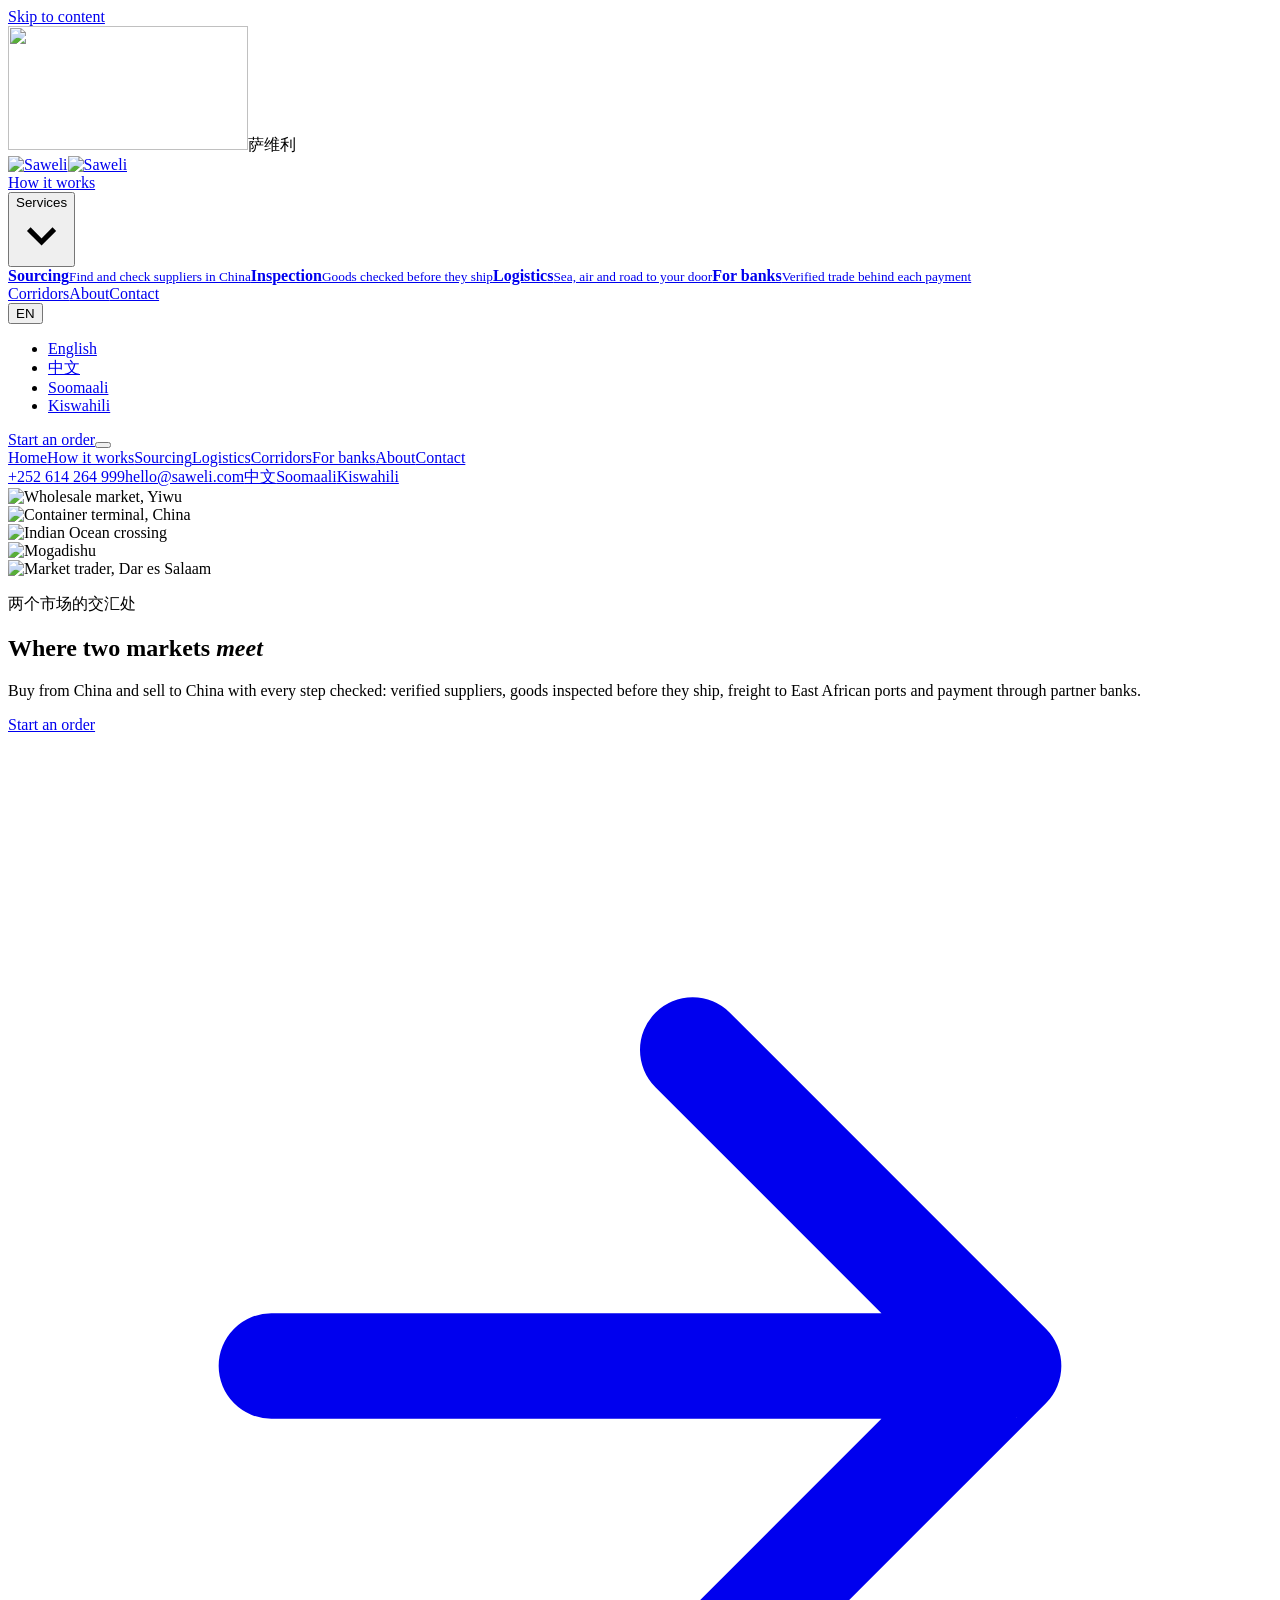
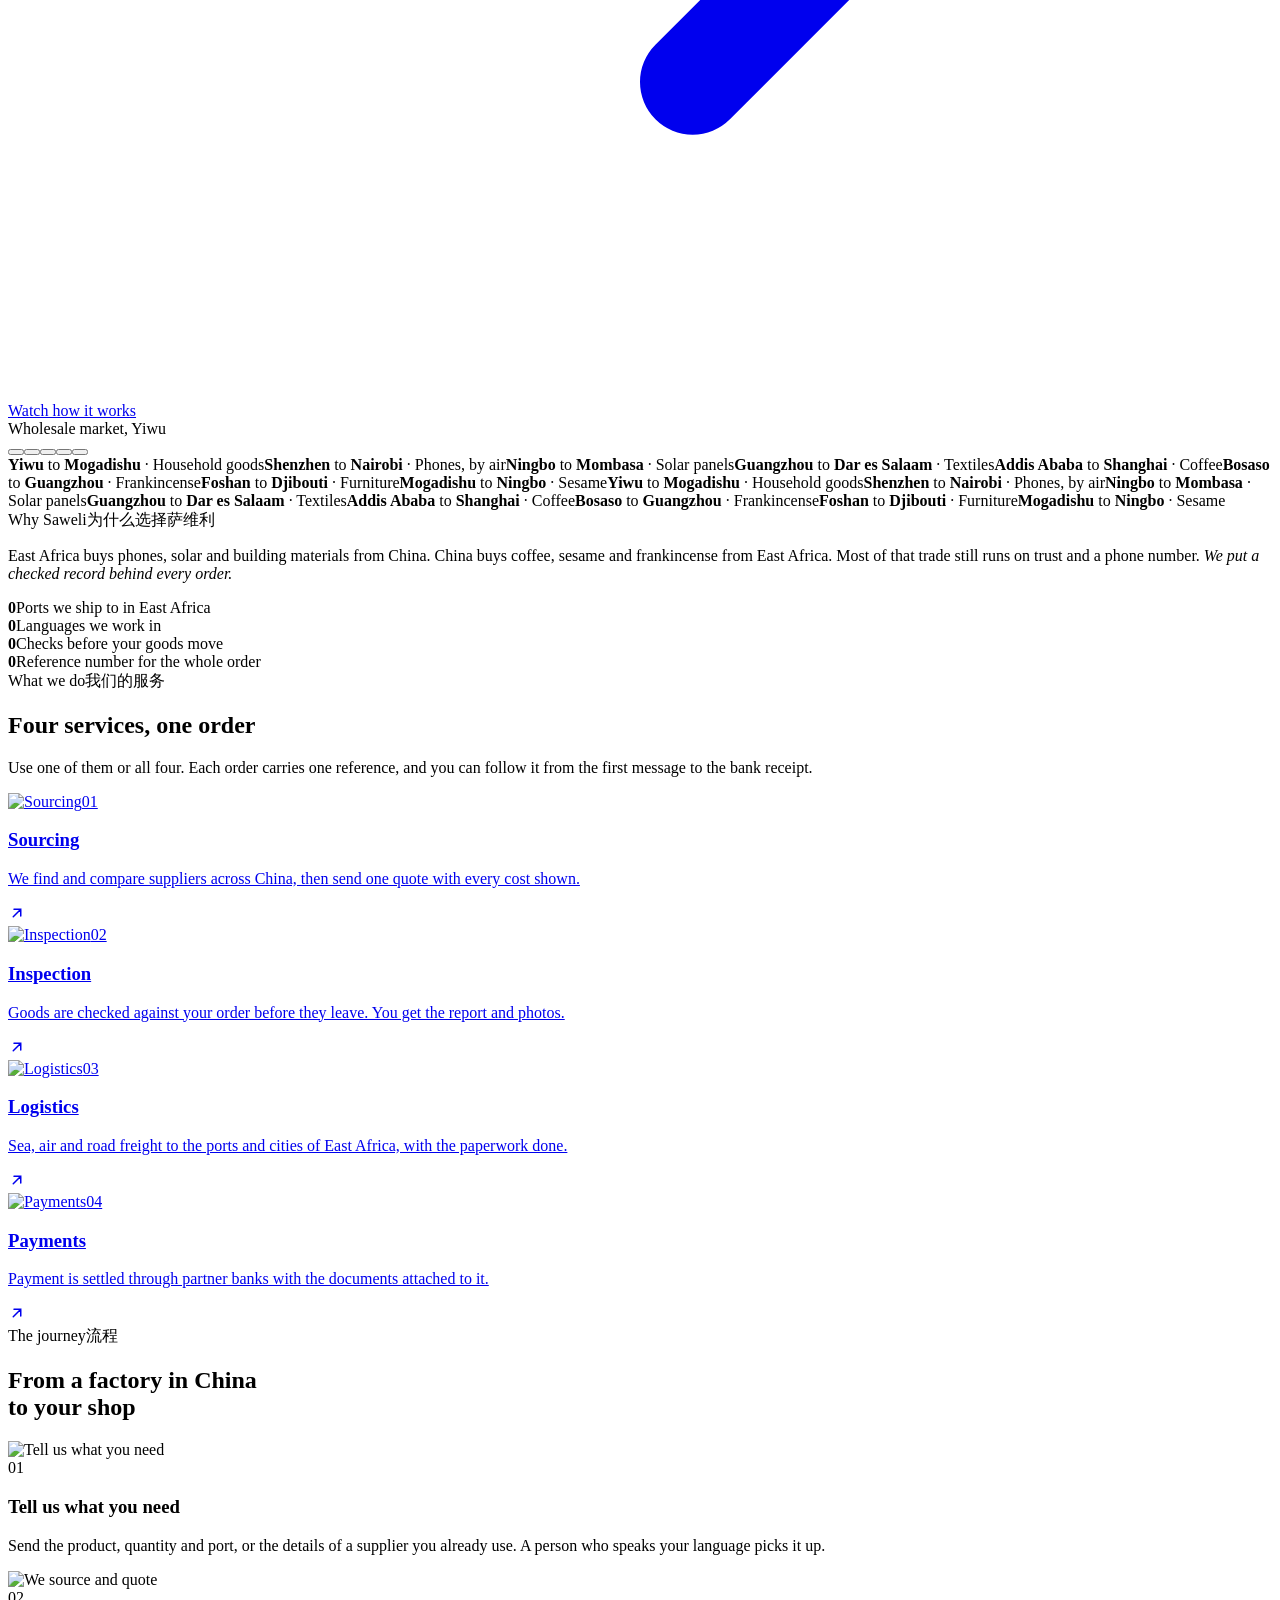
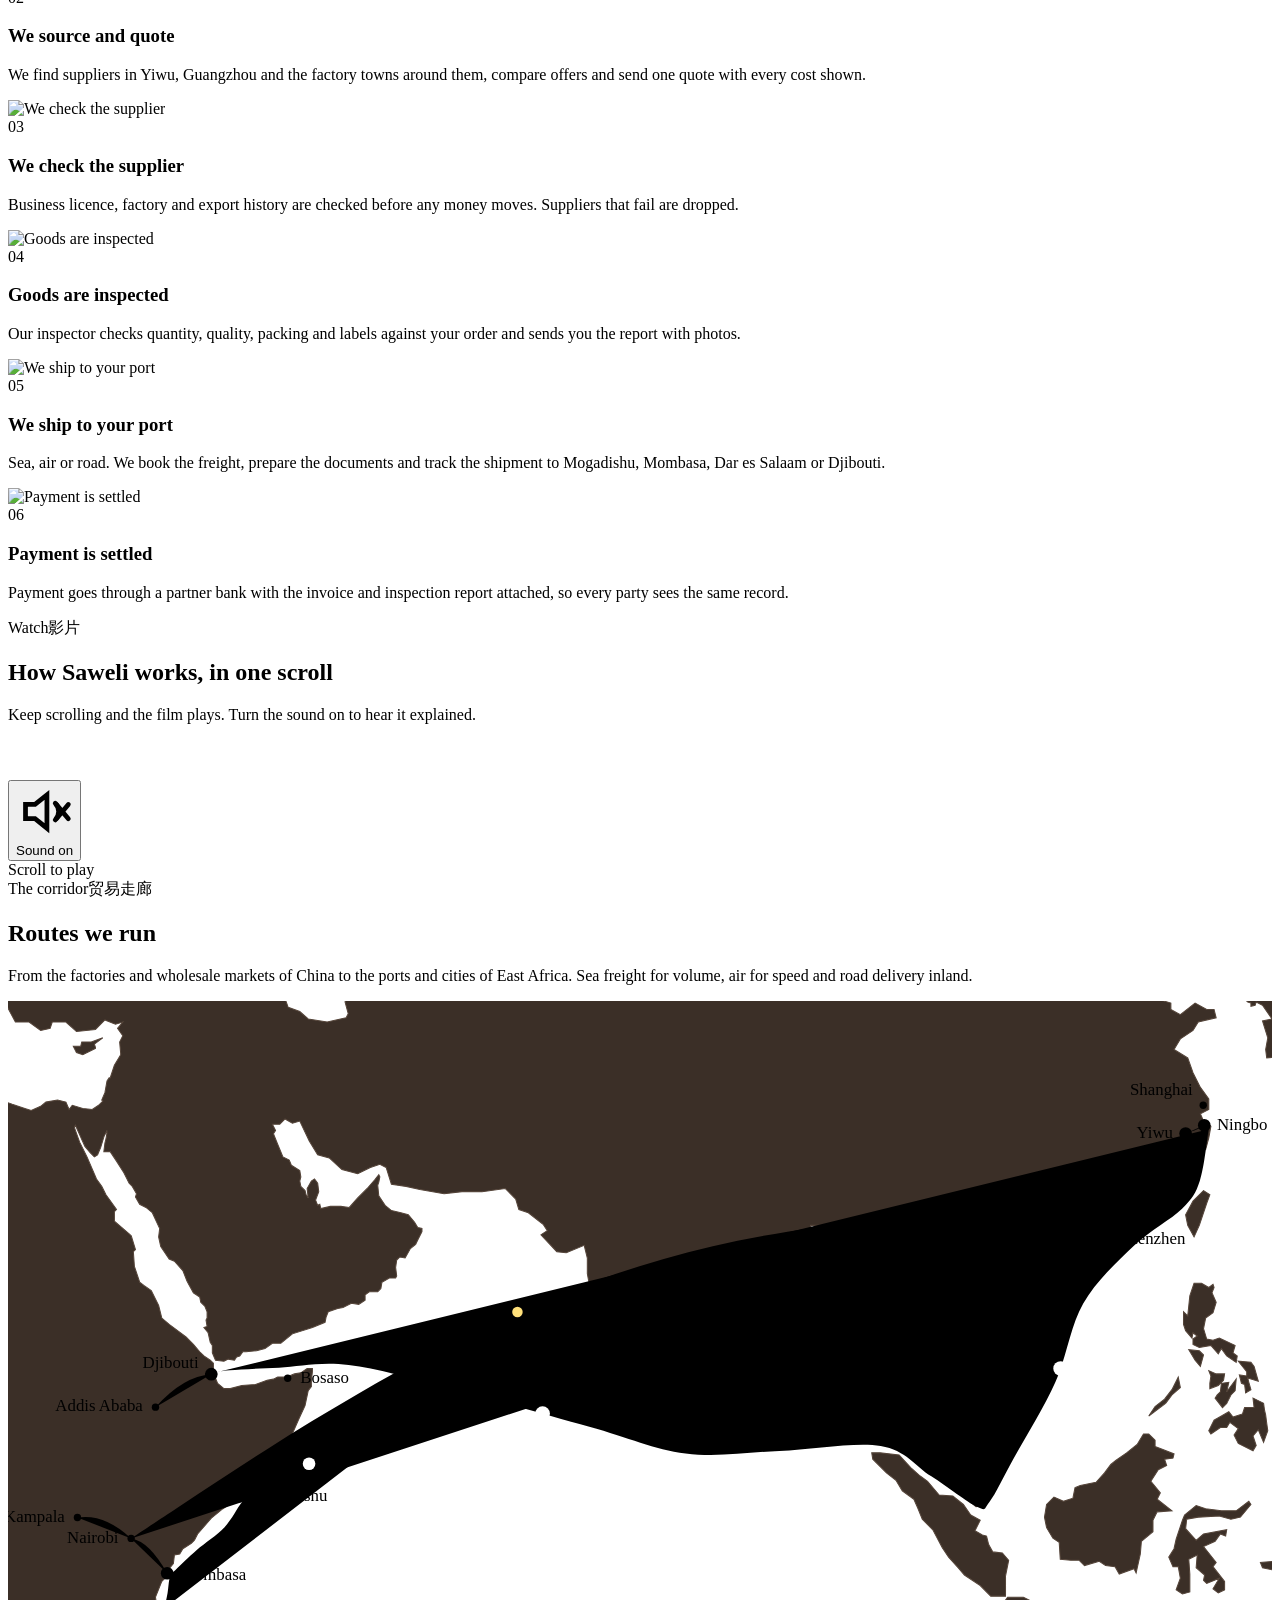
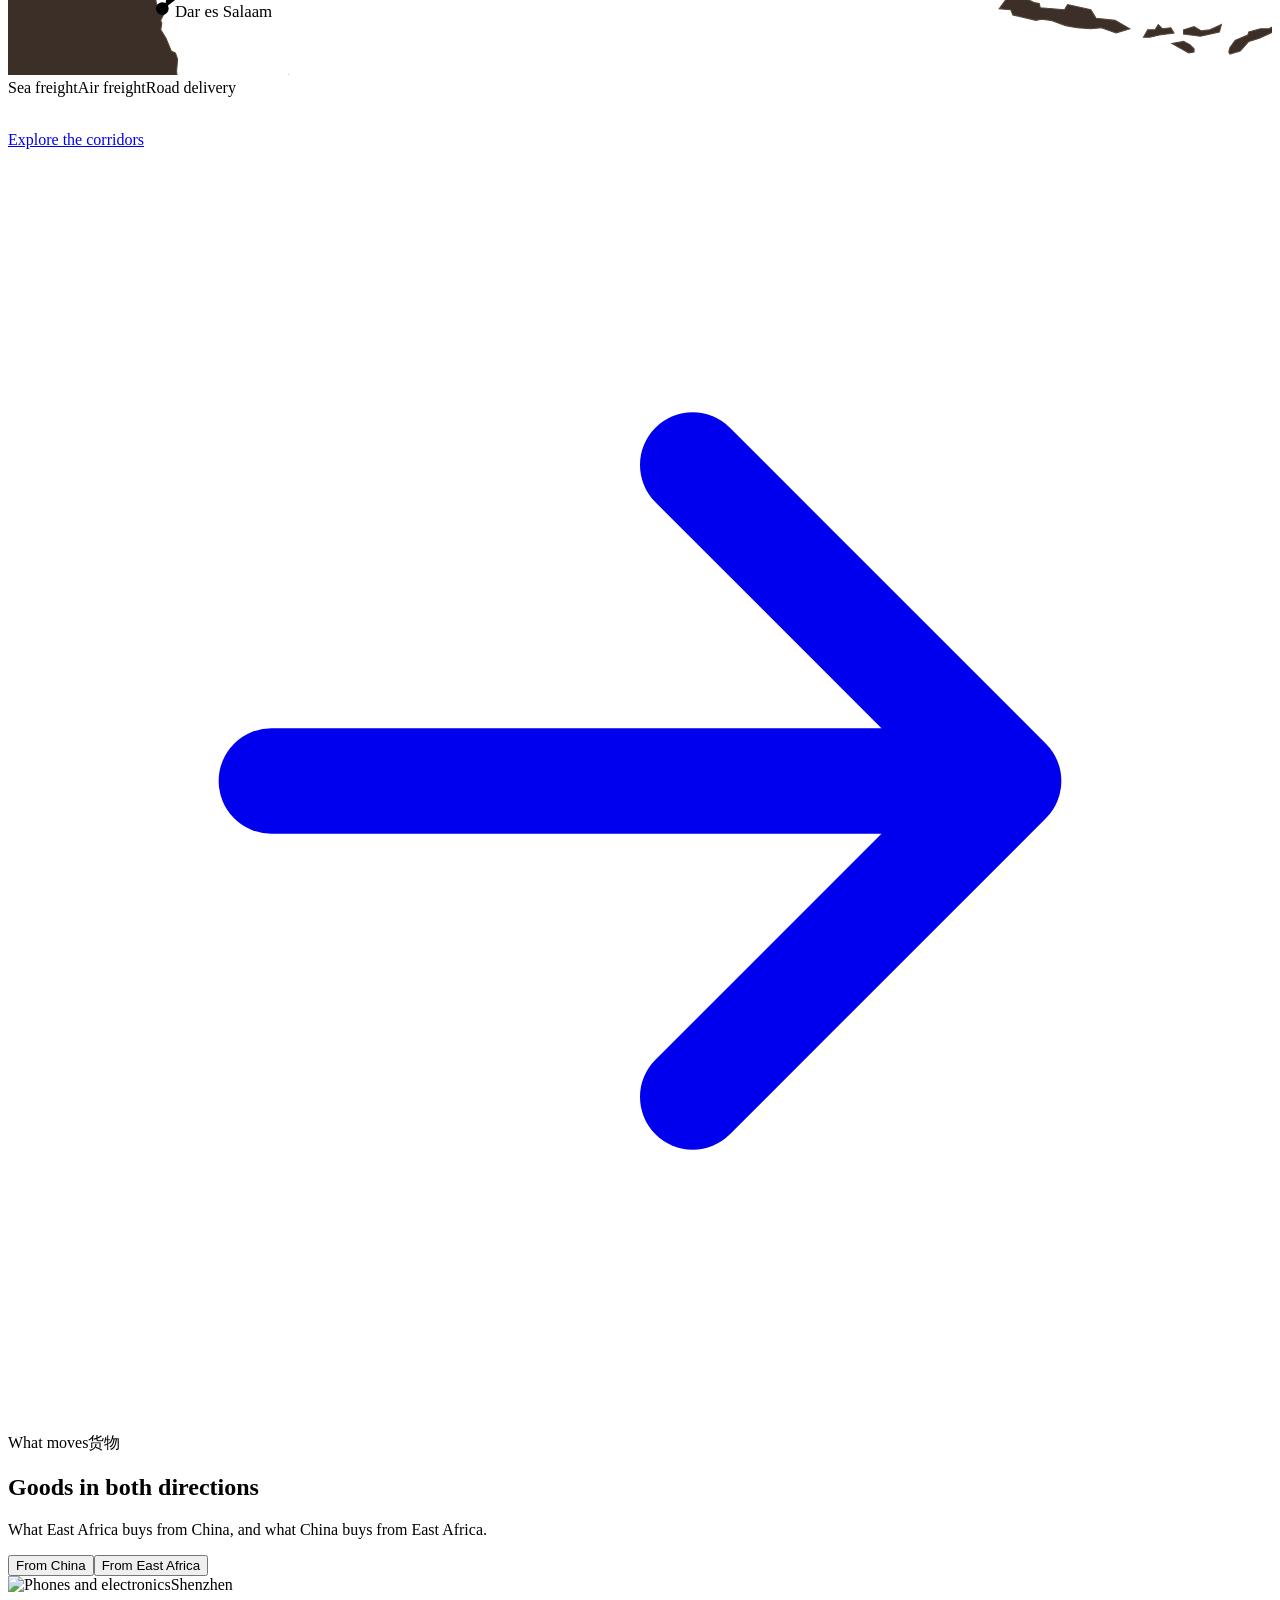
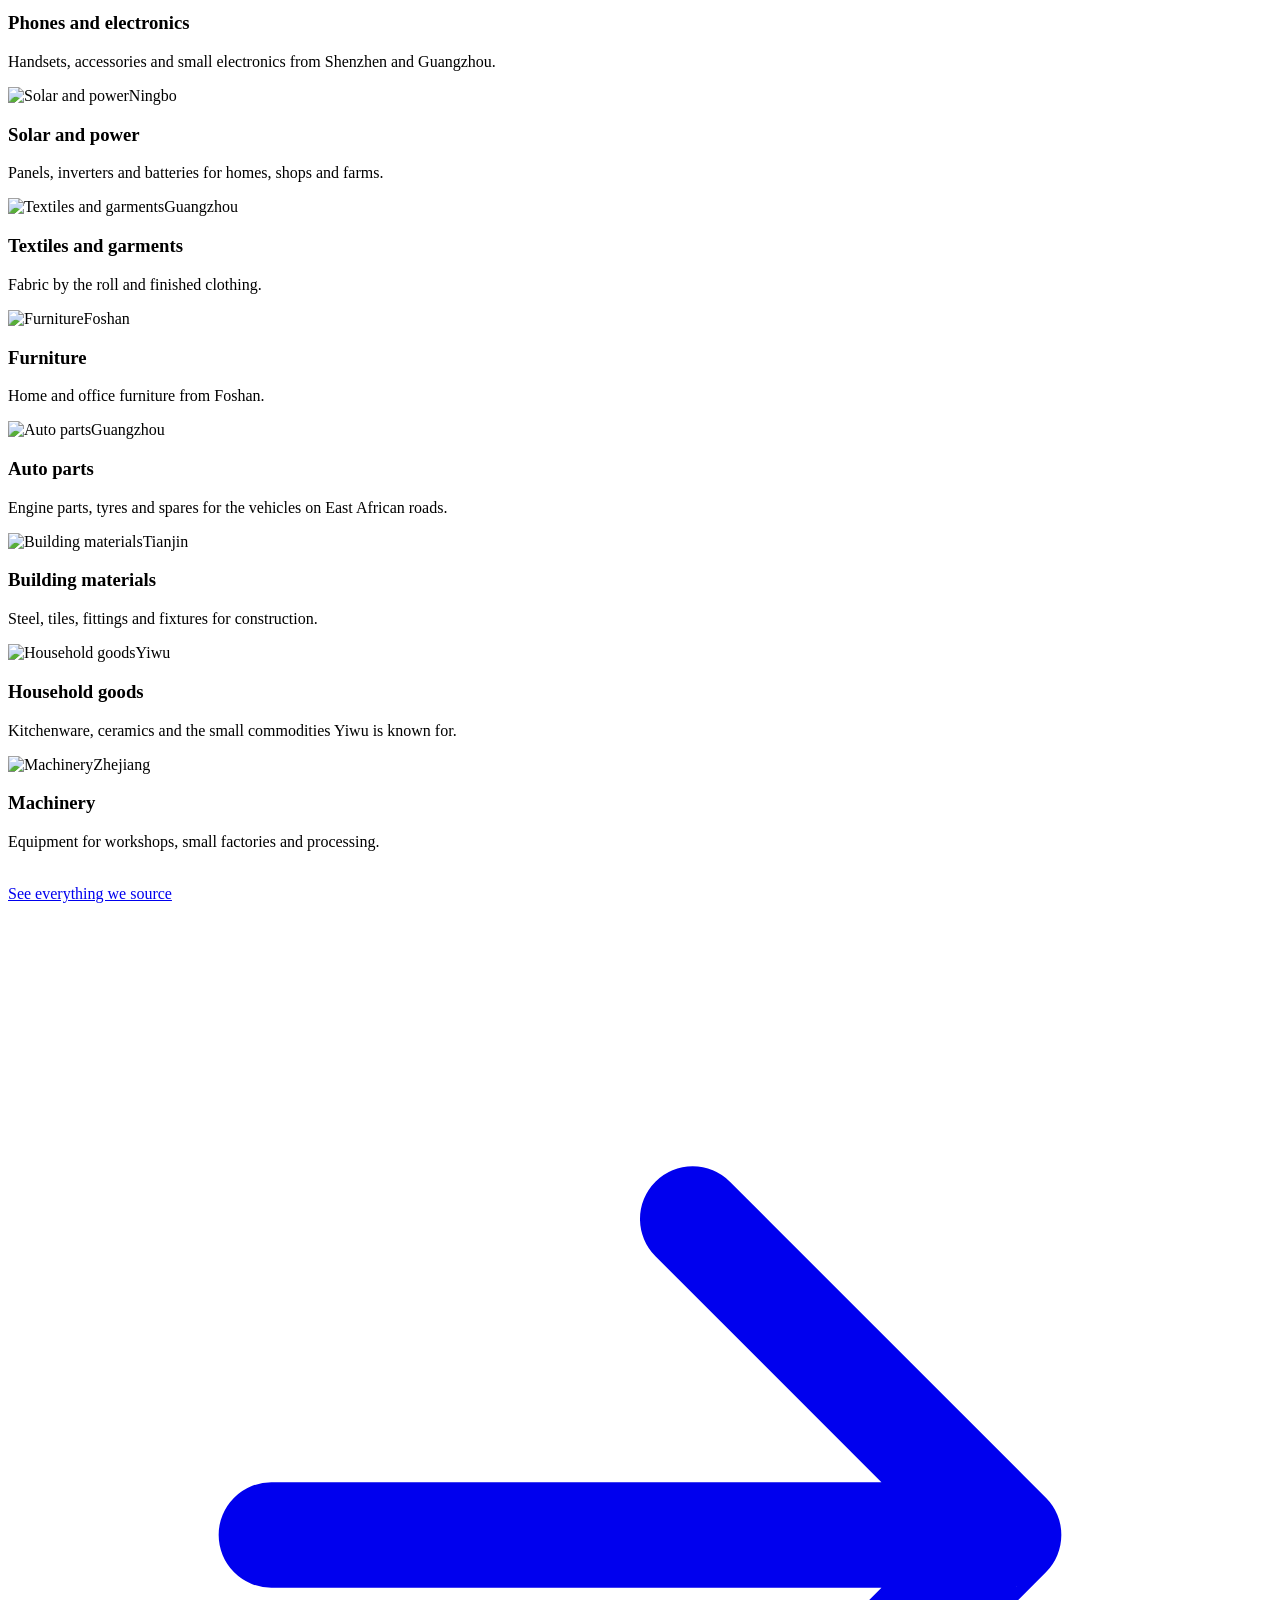
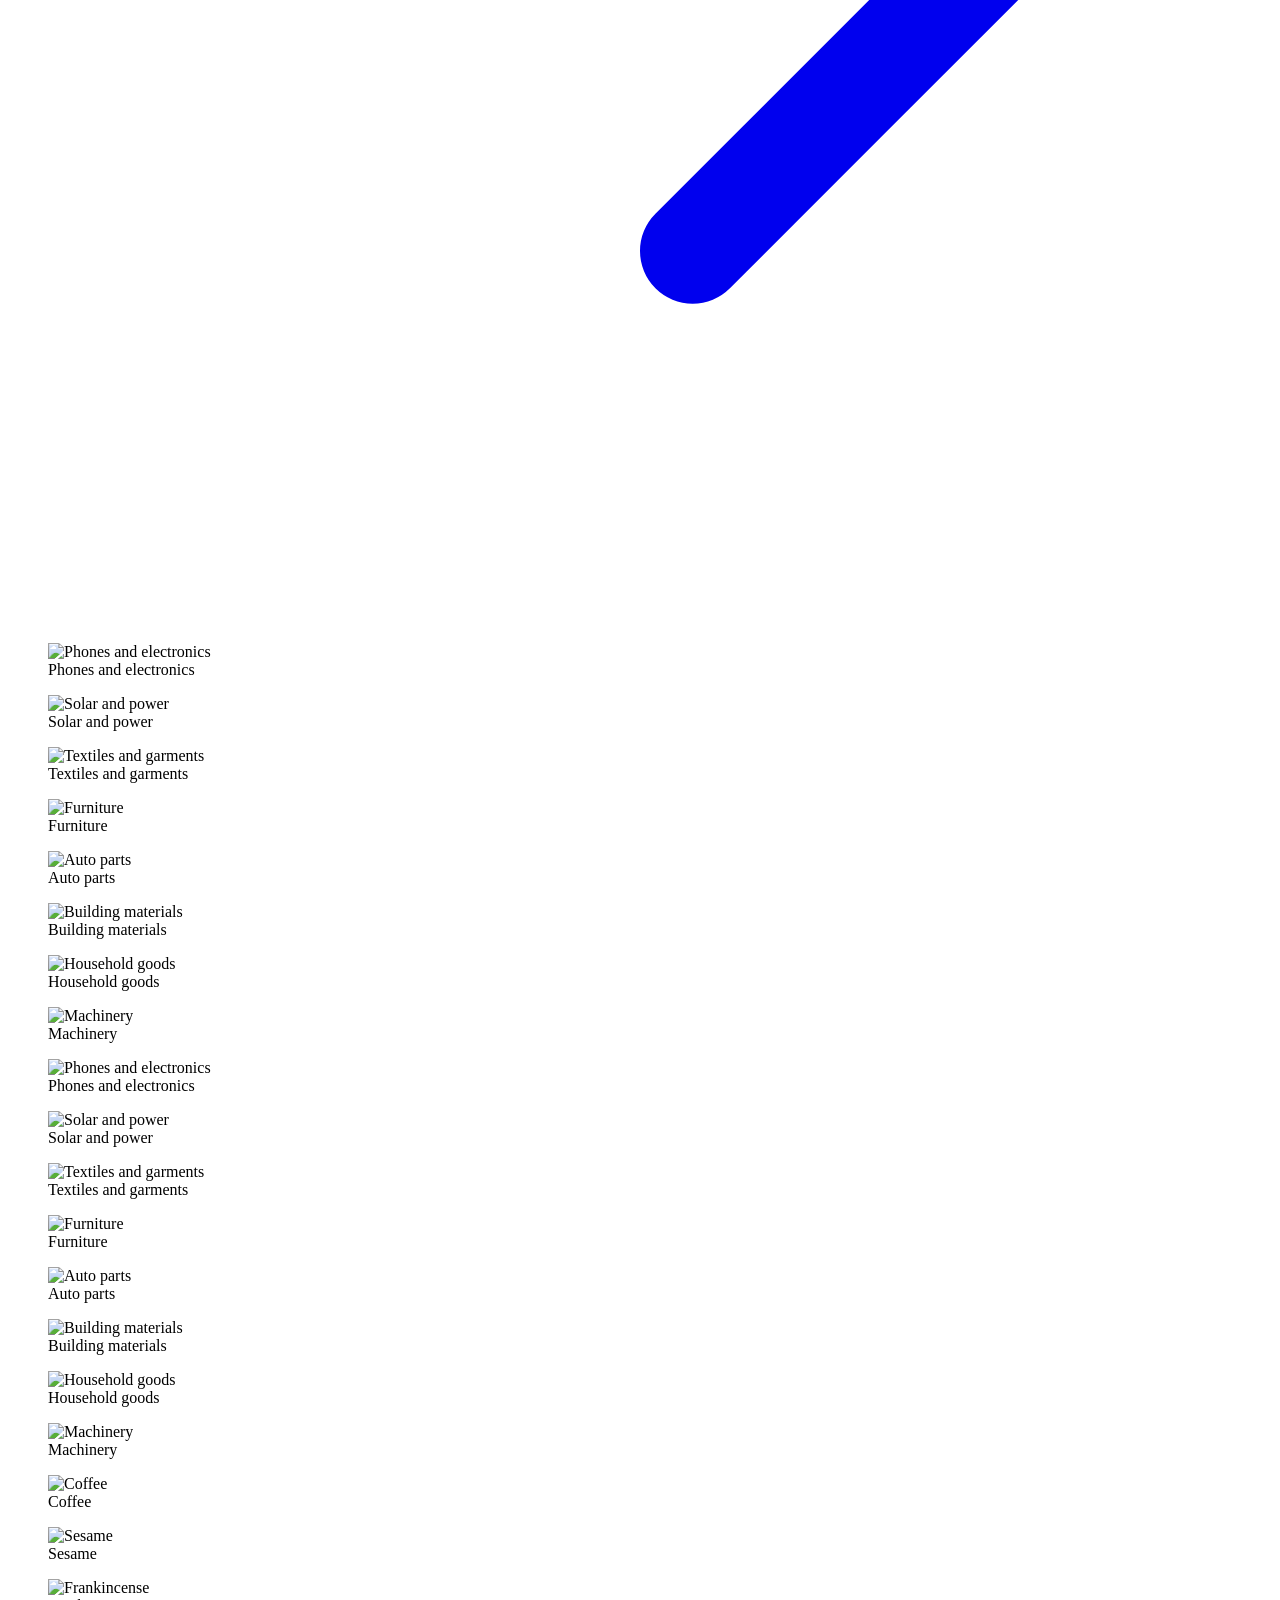
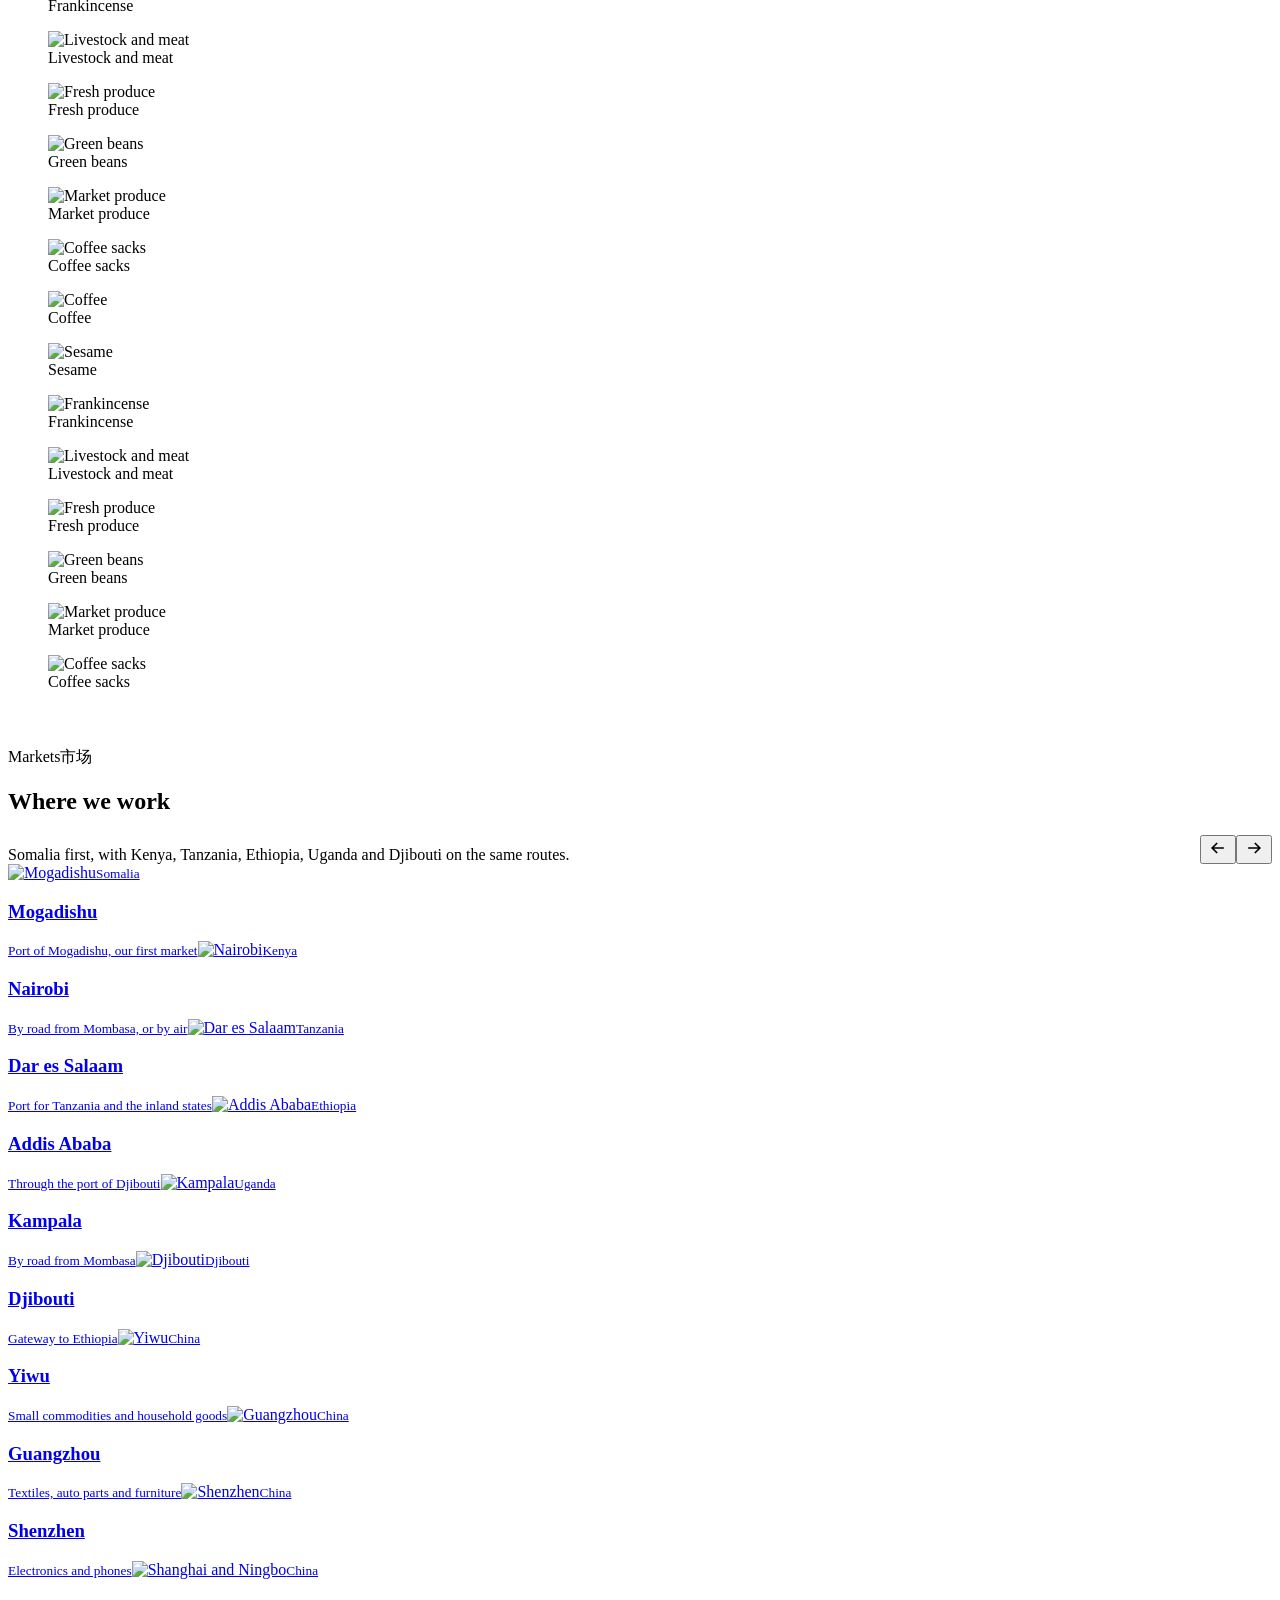
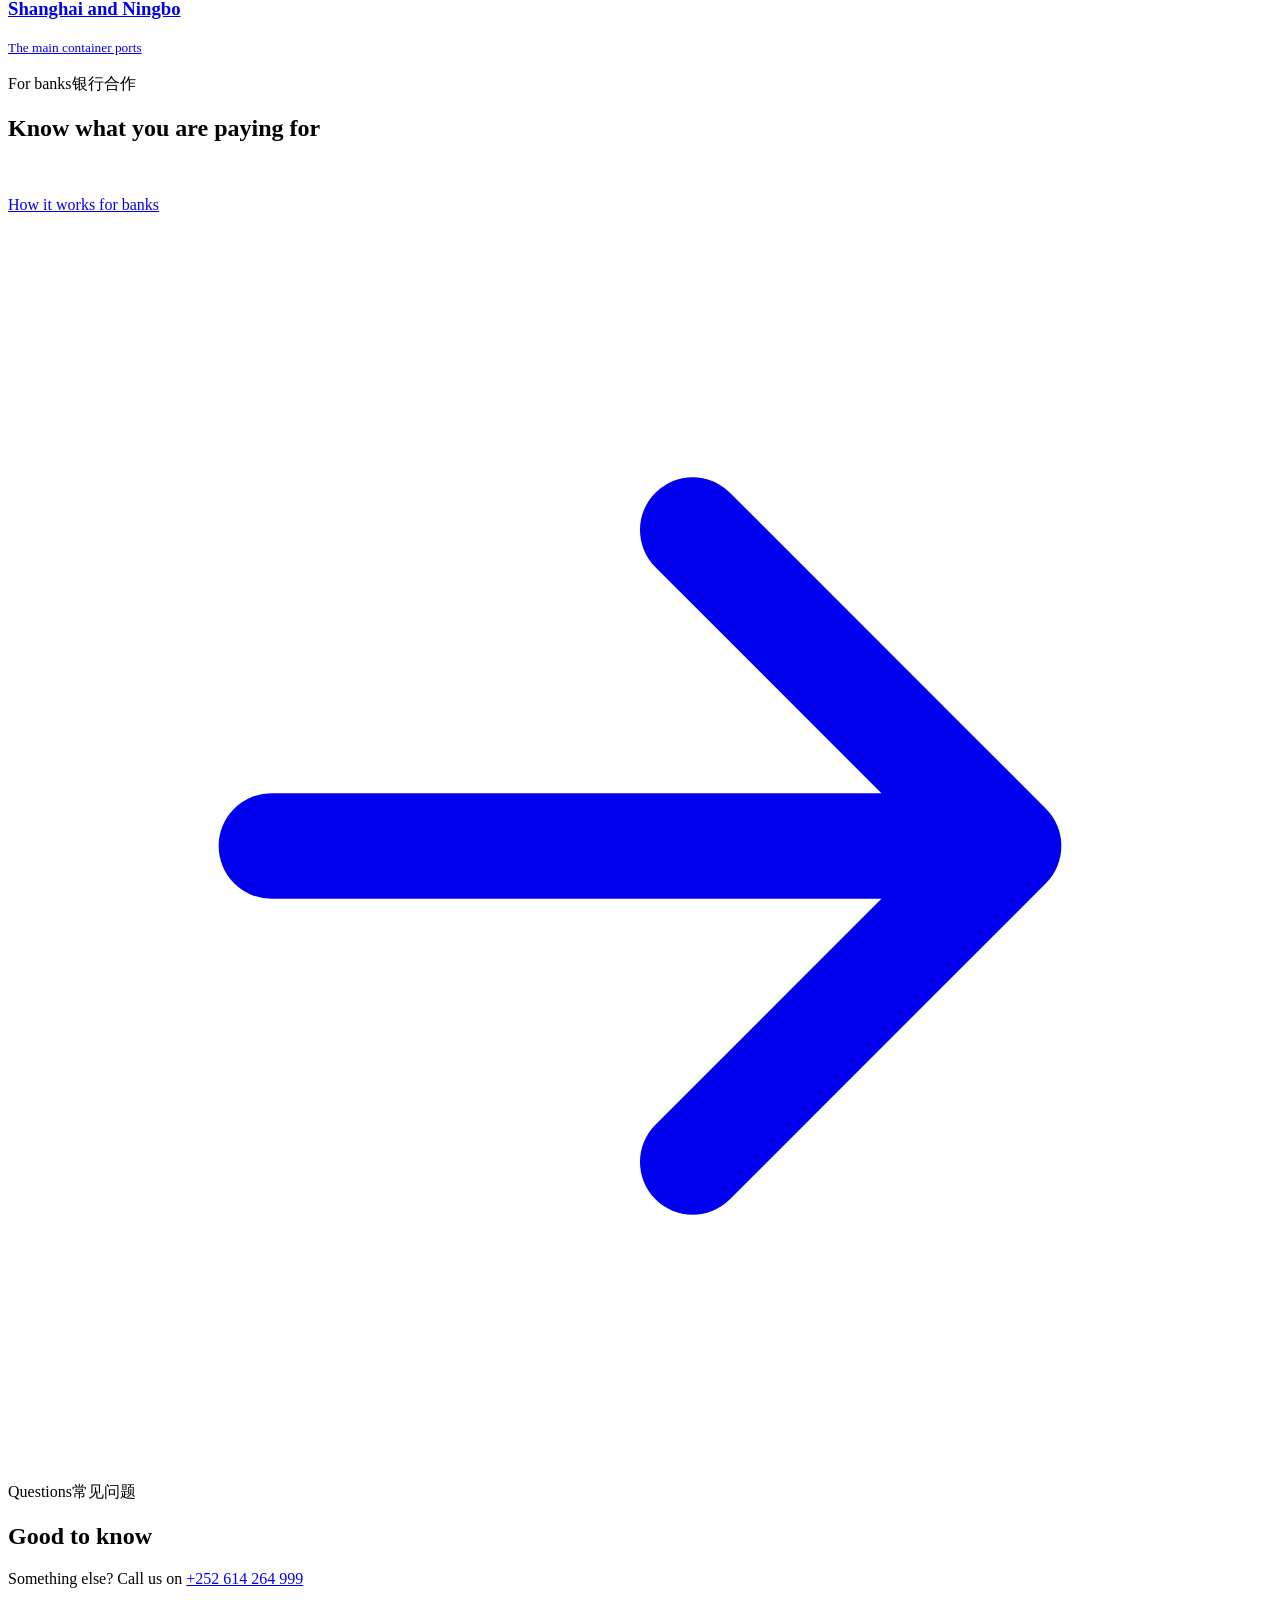
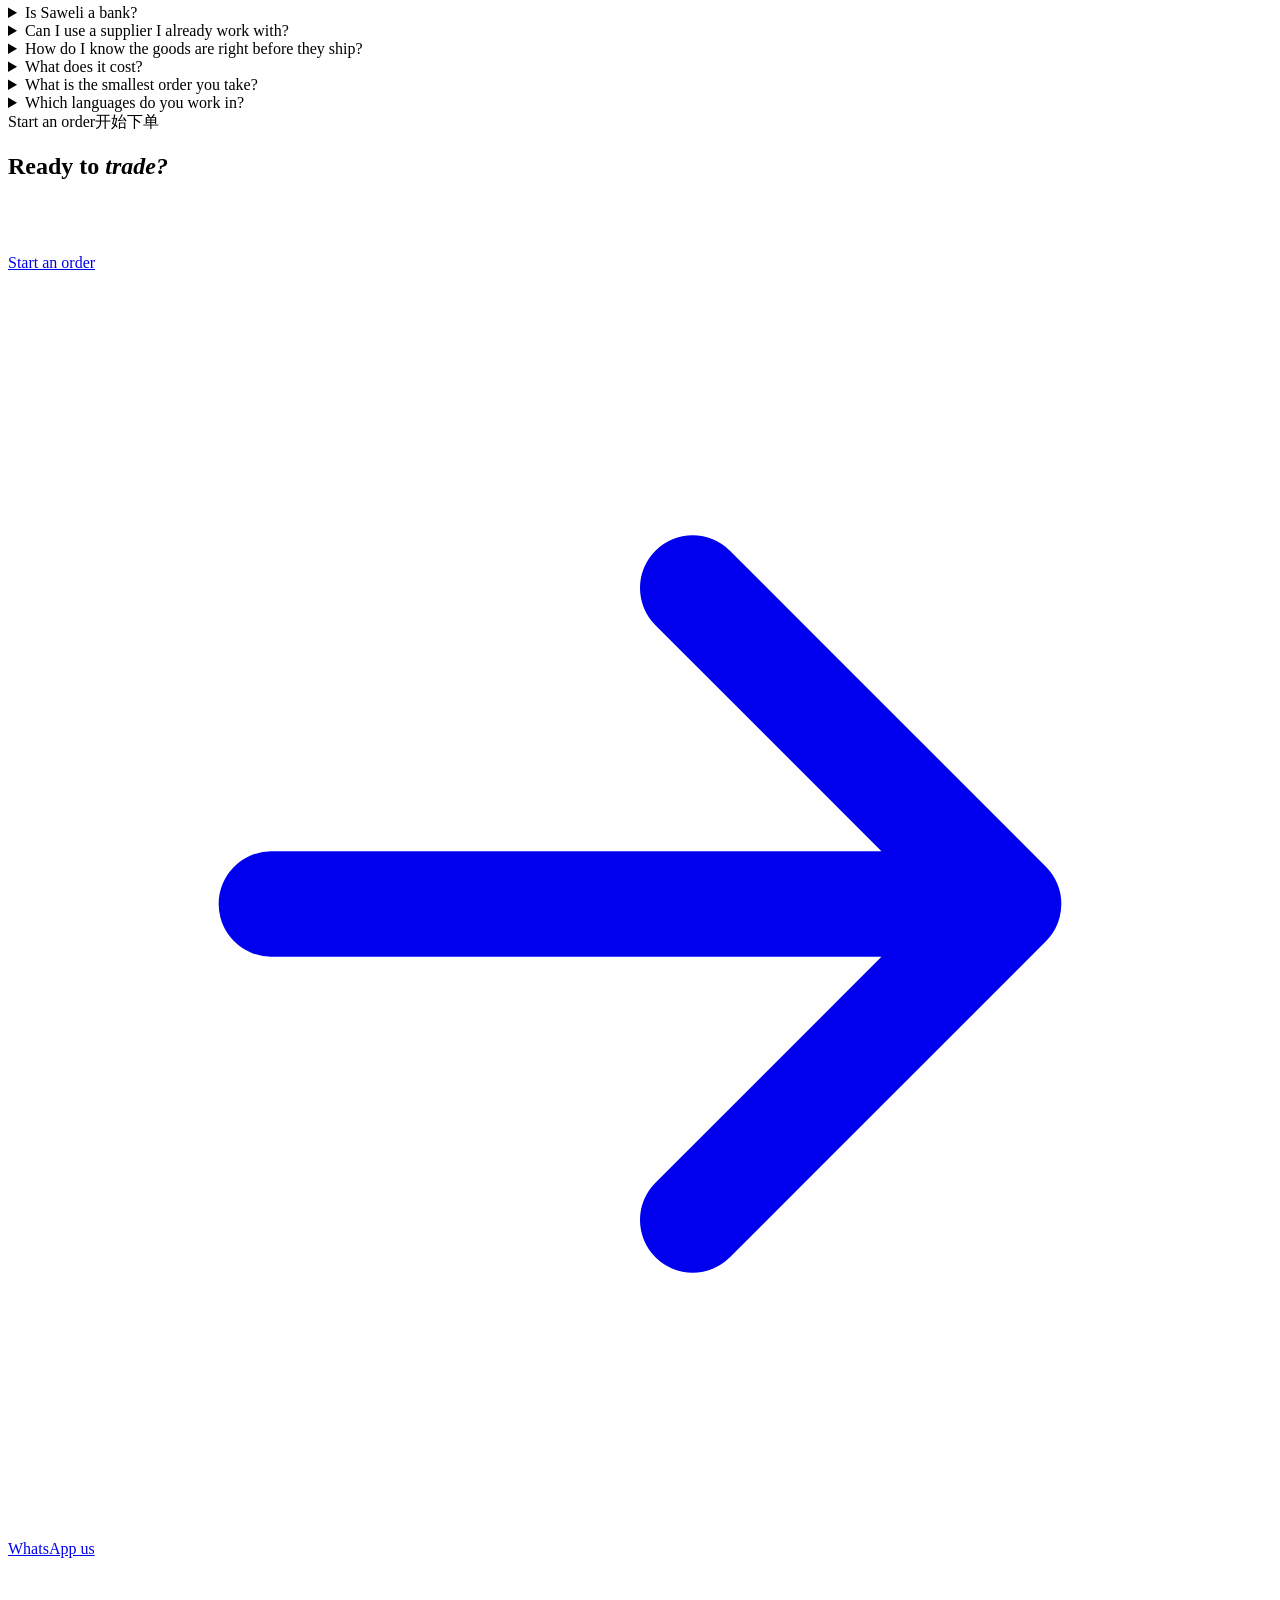
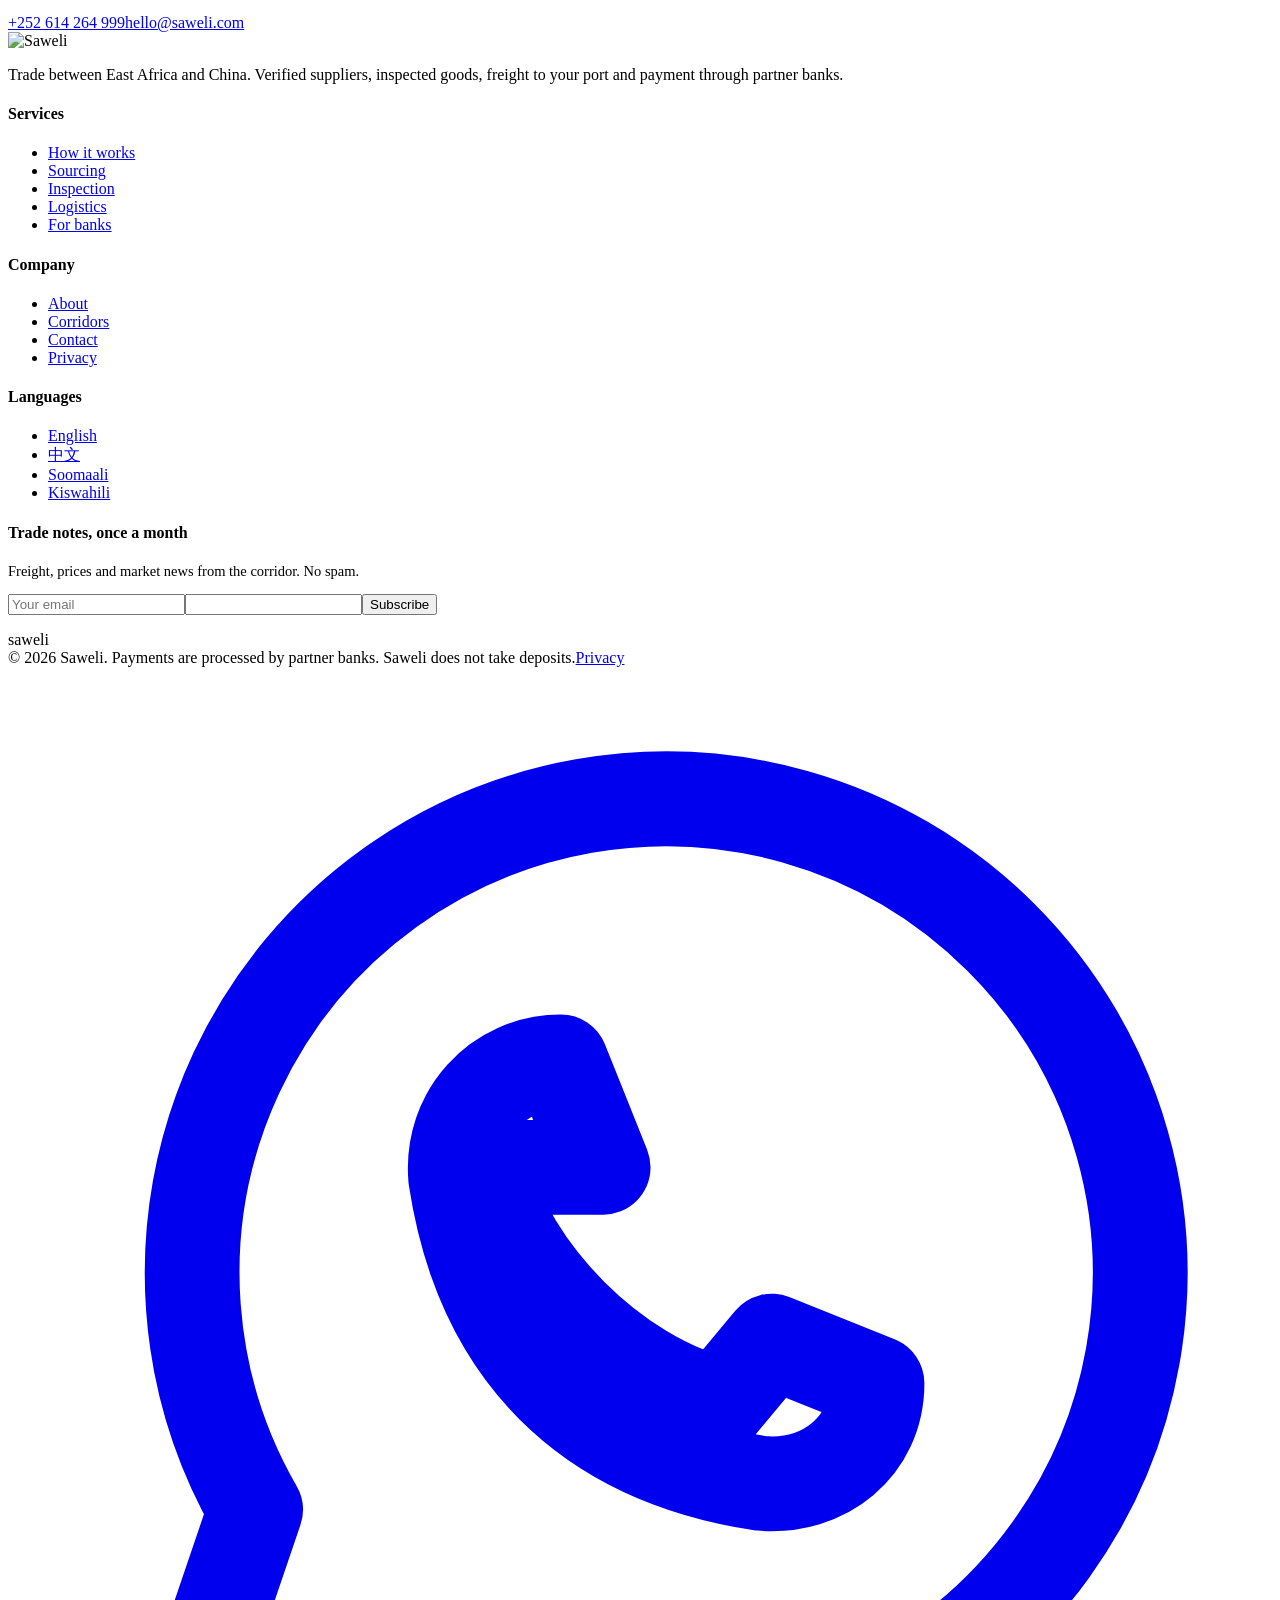
==== commit ce5da5b5: "New display type, photo backgrounds in the film, scroll-driven film, worker photo cache Co-Authored-" ====
--- a/site/index.html
+++ b/site/index.html
@@ -3,8 +3,8 @@
 <meta property="og:type" content="website"><meta property="og:title" content="Saweli: trade between East Africa and China"><meta property="og:description" content="Buy from China and sell to China with every step checked: verified suppliers, goods inspected before they ship, freight to East African ports and payment through partner banks."><meta property="og:url" content="https://saweli.com/"><meta property="og:image" content="https://saweli.com/og.jpg"><meta name="twitter:card" content="summary_large_image">
 <meta name="theme-color" content="#1B1410"><link rel="icon" href="/favicon.svg" type="image/svg+xml"><link rel="apple-touch-icon" href="/apple-touch-icon.png">
 <link rel="alternate" hreflang="en" href="https://saweli.com/"><link rel="alternate" hreflang="zh" href="https://saweli.com/zh/"><link rel="alternate" hreflang="so" href="https://saweli.com/so/"><link rel="alternate" hreflang="sw" href="https://saweli.com/sw/">
-<link rel="preload" href="/assets/fonts/fraunces.woff2" as="font" type="font/woff2" crossorigin><link rel="preload" href="/assets/fonts/inter.woff2" as="font" type="font/woff2" crossorigin>
-<link rel="stylesheet" href="/assets/site.css?v=5"><script type="application/ld+json">{"@context": "https://schema.org", "@type": "Organization", "name": "Saweli", "url": "https://saweli.com", "logo": "https://saweli.com/brand/saweli-colour.svg", "telephone": "+252 614 264 999", "email": "hello@saweli.com", "areaServed": ["Somalia", "Kenya", "Tanzania", "Ethiopia", "Uganda", "Djibouti", "China"]}</script></head>
+<link rel="preload" href="/assets/fonts/bigshoulders.woff2" as="font" type="font/woff2" crossorigin><link rel="preload" href="/assets/fonts/inter.woff2" as="font" type="font/woff2" crossorigin>
+<link rel="stylesheet" href="/assets/site.css?v=6"><script type="application/ld+json">{"@context": "https://schema.org", "@type": "Organization", "name": "Saweli", "url": "https://saweli.com", "logo": "https://saweli.com/brand/saweli-colour.svg", "telephone": "+252 614 264 999", "email": "hello@saweli.com", "areaServed": ["Somalia", "Kenya", "Tanzania", "Ethiopia", "Uganda", "Djibouti", "China"]}</script></head>
 <body><a class="skip" href="#main">Skip to content</a><div class="loader" aria-hidden="true"><img src="/brand/saweli-mark.svg" alt="" width="240" height="124"><span class="lzh">萨维利</span><i class="bar"></i></div><div class="prog" aria-hidden="true"></div><div class="cur" aria-hidden="true"><span></span></div>
 <header class="top"><div class="wrap"><a class="brand" href="/" aria-label="Saweli home"><img class="w" src="/brand/saweli-white.svg" alt="Saweli" width="150" height="43"><img class="c" src="/brand/saweli-colour.svg" alt="Saweli" width="150" height="43"></a>
 <nav class="nav" aria-label="Main"><a href="/how-it-works/">How it works</a><div class="dd"><button type="button" aria-haspopup="true">Services<svg class="caret" viewBox="0 0 24 24" fill="none" stroke="currentColor" stroke-width="2.4"><path d="M6 9l6 6 6-6"/></svg></button><div class="mega"><a href="/sourcing/"><img src="/img/cn_wholesale-800.jpg" srcset="/img/cn_wholesale-800.jpg 800w, /img/cn_wholesale-1600.jpg 1600w" sizes="92px" alt="" loading=lazy decoding="async"><span><b>Sourcing</b><small>Find and check suppliers in China</small></span></a><a href="/how-it-works/#inspection"><img src="/img/cn_inspector-800.jpg" srcset="/img/cn_inspector-800.jpg 800w, /img/cn_inspector-1600.jpg 1600w" sizes="92px" alt="" loading=lazy decoding="async"><span><b>Inspection</b><small>Goods checked before they ship</small></span></a><a href="/logistics/"><img src="/img/ship_aerial2-800.jpg" srcset="/img/ship_aerial2-800.jpg 800w, /img/ship_aerial2-1600.jpg 1600w" sizes="92px" alt="" loading=lazy decoding="async"><span><b>Logistics</b><small>Sea, air and road to your door</small></span></a><a href="/banks/"><img src="/img/handshake-800.jpg" srcset="/img/handshake-800.jpg 800w, /img/handshake-1600.jpg 1600w" sizes="92px" alt="" loading=lazy decoding="async"><span><b>For banks</b><small>Verified trade behind each payment</small></span></a></div></div><a href="/corridors/">Corridors</a><a href="/about/">About</a><a href="/contact/">Contact</a></nav>
@@ -19,7 +19,7 @@
 <div class="stats"><div class="r"><b data-count="5">0</b><span>Ports we ship to in East Africa</span></div><div class="r d1"><b data-count="4">0</b><span>Languages we work in</span></div><div class="r d2"><b data-count="6">0</b><span>Checks before your goods move</span></div><div class="r d3"><b data-count="1">0</b><span>Reference number for the whole order</span></div></div></div></section>
 <section class="sec tight" style="padding-top:0"><div class="wrap"><div class="head"><div><span class="kicker r">What we do<span class="zh" lang="zh">我们的服务</span></span><h2 data-split>Four services, one order</h2></div><p class="lede mut r">Use one of them or all four. Each order carries one reference, and you can follow it from the first message to the bank receipt.</p></div><div class="svc"><a class="r d0" href="/sourcing/"><img src="/img/cn_wholesale-800.jpg" srcset="/img/cn_wholesale-800.jpg 800w, /img/cn_wholesale-1600.jpg 1600w" sizes="(max-width:1000px) 50vw, 25vw" alt="Sourcing" loading=lazy decoding="async"><span class="n">01</span><div><h3>Sourcing</h3><p>We find and compare suppliers across China, then send one quote with every cost shown.</p><span class="go"><svg viewBox="0 0 24 24" width="18" height="18" fill="none" stroke="currentColor" stroke-width="2" stroke-linecap="round"><path d="M7 17L17 7M8 7h9v9"/></svg></span></div></a><a class="r d1" href="/how-it-works/#inspection"><img src="/img/cn_inspector-800.jpg" srcset="/img/cn_inspector-800.jpg 800w, /img/cn_inspector-1600.jpg 1600w" sizes="(max-width:1000px) 50vw, 25vw" alt="Inspection" loading=lazy decoding="async"><span class="n">02</span><div><h3>Inspection</h3><p>Goods are checked against your order before they leave. You get the report and photos.</p><span class="go"><svg viewBox="0 0 24 24" width="18" height="18" fill="none" stroke="currentColor" stroke-width="2" stroke-linecap="round"><path d="M7 17L17 7M8 7h9v9"/></svg></span></div></a><a class="r d2" href="/logistics/"><img src="/img/ship_aerial2-800.jpg" srcset="/img/ship_aerial2-800.jpg 800w, /img/ship_aerial2-1600.jpg 1600w" sizes="(max-width:1000px) 50vw, 25vw" alt="Logistics" loading=lazy decoding="async"><span class="n">03</span><div><h3>Logistics</h3><p>Sea, air and road freight to the ports and cities of East Africa, with the paperwork done.</p><span class="go"><svg viewBox="0 0 24 24" width="18" height="18" fill="none" stroke="currentColor" stroke-width="2" stroke-linecap="round"><path d="M7 17L17 7M8 7h9v9"/></svg></span></div></a><a class="r d3" href="/banks/"><img src="/img/handshake-800.jpg" srcset="/img/handshake-800.jpg 800w, /img/handshake-1600.jpg 1600w" sizes="(max-width:1000px) 50vw, 25vw" alt="Payments" loading=lazy decoding="async"><span class="n">04</span><div><h3>Payments</h3><p>Payment is settled through partner banks with the documents attached to it.</p><span class="go"><svg viewBox="0 0 24 24" width="18" height="18" fill="none" stroke="currentColor" stroke-width="2" stroke-linecap="round"><path d="M7 17L17 7M8 7h9v9"/></svg></span></div></a></div></div></section>
 <section class="journey" style="--n:6"><div class="pin"><div class="wrap"><div class="jhead"><div><span class="kicker lt">The journey<span class="zh" lang="zh">流程</span></span><h2>From a factory in China<br>to your shop</h2></div><div class="jprog"><i></i></div></div></div><div class="track"><article class="jcard"><div class="ph"><img src="/img/trader_phone-800.jpg" srcset="/img/trader_phone-800.jpg 800w, /img/trader_phone-1600.jpg 1600w" sizes="520px" alt="Tell us what you need" loading=lazy decoding="async"></div><div class="tx"><div class="num">01</div><h3>Tell us what you need</h3><p>Send the product, quantity and port, or the details of a supplier you already use. A person who speaks your language picks it up.</p></div></article><article class="jcard"><div class="ph"><img src="/img/cn_wholesale-800.jpg" srcset="/img/cn_wholesale-800.jpg 800w, /img/cn_wholesale-1600.jpg 1600w" sizes="520px" alt="We source and quote" loading=lazy decoding="async"></div><div class="tx"><div class="num">02</div><h3>We source and quote</h3><p>We find suppliers in Yiwu, Guangzhou and the factory towns around them, compare offers and send one quote with every cost shown.</p></div></article><article class="jcard"><div class="ph"><img src="/img/cn_factorywoman-800.jpg" srcset="/img/cn_factorywoman-800.jpg 800w, /img/cn_factorywoman-1600.jpg 1600w" sizes="520px" alt="We check the supplier" loading=lazy decoding="async"></div><div class="tx"><div class="num">03</div><h3>We check the supplier</h3><p>Business licence, factory and export history are checked before any money moves. Suppliers that fail are dropped.</p></div></article><article class="jcard"><div class="ph"><img src="/img/cn_inspector-800.jpg" srcset="/img/cn_inspector-800.jpg 800w, /img/cn_inspector-1600.jpg 1600w" sizes="520px" alt="Goods are inspected" loading=lazy decoding="async"></div><div class="tx"><div class="num">04</div><h3>Goods are inspected</h3><p>Our inspector checks quantity, quality, packing and labels against your order and sends you the report with photos.</p></div></article><article class="jcard"><div class="ph"><img src="/img/ship_loading-800.jpg" srcset="/img/ship_loading-800.jpg 800w, /img/ship_loading-1600.jpg 1600w" sizes="520px" alt="We ship to your port" loading=lazy decoding="async"></div><div class="tx"><div class="num">05</div><h3>We ship to your port</h3><p>Sea, air or road. We book the freight, prepare the documents and track the shipment to Mogadishu, Mombasa, Dar es Salaam or Djibouti.</p></div></article><article class="jcard"><div class="ph"><img src="/img/handshake-800.jpg" srcset="/img/handshake-800.jpg 800w, /img/handshake-1600.jpg 1600w" sizes="520px" alt="Payment is settled" loading=lazy decoding="async"></div><div class="tx"><div class="num">06</div><h3>Payment is settled</h3><p>Payment goes through a partner bank with the invoice and inspection report attached, so every party sees the same record.</p></div></article></div></div></section>
-<section class="sec"><div class="wrap film-cta"><div><span class="kicker r">Watch<span class="zh" lang="zh">影片</span></span><h2 data-split>How Saweli works, in one minute</h2><p class="lede mut r">Order, verify, inspect, ship and pay. Click any chapter to jump to it.</p><a class="link r" href="/how-it-works/">Read the full process <svg class="ar" viewBox="0 0 24 24" fill="none" stroke="currentColor" stroke-width="2" stroke-linecap="round" stroke-linejoin="round"><path d="M5 12h14M13 6l6 6-6 6"/></svg></a></div><div class="film r"><div class="ui"><button class="pp" type="button" aria-label="Play"></button><div class="chap"></div><button class="snd" type="button" aria-pressed="false" aria-label="Sound"><svg viewBox="0 0 24 24" fill="none" stroke="currentColor" stroke-width="2" stroke-linecap="round"><path d="M4 9h4l5-4v14l-5-4H4z"/><path class="w1" d="M16.5 8.5a5 5 0 0 1 0 7"/><path class="x" d="M17 9l5 6M22 9l-5 6"/></svg><span>Sound</span></button></div></div><script type="application/json" id="film-data">{"label": "How Saweli works, in five steps", "land": "M262,650L262,646L266,640L270,646L272,650L262,650ZM1126,618L1121,619L1105,610L1116,608L1122,611L1126,615ZM1170,617L1160,620L1159,618L1160,614L1165,607L1177,602L1178,599L1189,596L1197,596L1201,594L1205,596L1201,599L1188,605L1178,608ZM1092,592L1096,596L1104,595L1107,600L1093,602L1084,604L1078,604L1082,597L1089,597ZM1152,592L1150,599L1132,603L1116,601L1116,597L1126,594L1133,598L1141,597ZM980,576L1003,578L1006,573L1028,578L1033,586L1051,588L1065,596L1052,600L1038,595L1028,596L1015,595L1004,593L990,588L981,587L976,588L954,583L952,578L941,577L949,566L964,566L974,571L979,572ZM1204,536L1200,540L1191,538L1189,533L1201,532ZM1180,478L1170,490L1161,492L1150,489L1130,490L1119,492L1118,501L1128,512L1135,506L1157,502L1156,508L1151,506L1146,513L1135,518L1147,533L1144,537L1155,551L1155,559L1149,562L1144,558L1150,548L1138,553L1135,550L1136,545L1128,538L1129,526L1121,530L1122,544L1122,561L1115,563L1109,559L1113,548L1111,537L1106,537L1102,528L1107,520L1109,511L1115,493L1117,488L1128,479L1137,482L1152,484L1166,484L1178,475ZM1210,499L1210,498L1206,482L1208,473L1210,471L1210,499ZM947,565L933,565L923,555L908,545L902,538L893,528L887,519L878,502L868,492L864,482L860,473L849,465L843,455L834,448L821,435L820,429L828,429L846,431L857,443L866,451L873,456L884,469L897,470L907,478L914,488L923,493L918,503L925,507L929,508L931,516L935,523L944,524L950,531L947,546ZM1091,473L1105,484L1091,485L1087,493L1087,504L1076,513L1075,525L1071,543L1069,539L1055,544L1051,537L1042,536L1036,532L1022,536L1017,531L1009,531L999,530L998,514L992,510L986,500L984,490L986,478L993,471L1002,475L1011,472L1013,462L1018,460L1033,457L1041,448L1047,440L1052,436L1062,429L1072,421L1078,411L1083,411L1089,417L1089,423L1097,426L1107,430L1106,434L1098,435L1100,441L1092,445L1085,456L1094,467ZM1194,393L1195,401L1196,408L1192,419L1187,407L1182,413L1185,422L1182,427L1168,420L1164,412L1168,406L1160,400L1157,405L1151,405L1142,411L1140,408L1145,398L1152,394L1159,390L1163,395L1172,392L1174,386L1183,386L1182,377L1192,382L1193,389ZM651,420L640,423L635,413L632,396L638,376L646,383L652,391L658,404L656,417ZM1165,370L1161,374L1157,382L1153,386L1146,377L1148,374L1151,371L1152,363L1159,362L1157,371L1166,359ZM1099,382L1083,394L1089,385L1098,378L1105,369L1111,357L1113,367L1105,374ZM1140,351L1147,354L1155,354L1154,360L1149,365L1141,368L1141,363L1142,356ZM1183,347L1187,361L1177,358L1178,362L1180,369L1175,372L1174,364L1171,363L1169,355L1176,356L1176,352L1168,342L1180,343ZM1135,336L1132,347L1127,341L1121,331L1131,332ZM1133,268L1140,272L1144,269L1145,272L1143,277L1147,286L1144,296L1137,301L1135,311L1138,321L1144,322L1150,320L1165,327L1163,334L1167,337L1166,343L1157,337L1152,330L1149,335L1142,327L1131,329L1125,326L1125,321L1129,318L1125,315L1124,320L1118,313L1116,307L1116,295L1120,299L1122,280L1126,268ZM1001,266L990,272L981,268L980,257L986,251L999,248L1006,248L1009,253L1004,259ZM1131,213L1126,224L1120,213L1118,203L1125,190L1135,180L1141,184L1138,192ZM90,35L82,41L83,44L83,45L71,51L65,49L62,43L68,43L69,43L70,39L79,39ZM-10,41L-10,40L-10,41L-10,41ZM262,-10L262,-5L266,6L277,10L285,17L303,20L321,16L323,12L320,1L322,-10L1088,-10L1088,-10L1094,-1L1104,2L1104,8L1113,13L1127,2L1138,8L1145,8L1147,16L1130,20L1125,28L1113,36L1107,46L1120,54L1125,68L1132,82L1140,93L1140,103L1132,107L1135,114L1142,119L1140,130L1137,141L1131,142L1122,157L1112,174L1101,190L1084,202L1068,213L1054,215L1047,220L1043,216L1036,223L1019,229L1006,231L1002,245L995,246L992,236L995,231L979,227L973,229L957,240L947,252L945,261L954,275L965,291L976,299L983,309L989,332L987,353L977,361L963,369L954,380L939,391L934,383L938,375L929,368L919,366L914,360L908,347L897,341L887,342L888,332L878,332L877,346L870,363L866,374L867,383L875,383L880,395L882,405L889,412L896,413L902,420L905,421L912,428L917,436L918,444L917,450L918,454L919,461L923,464L928,475L927,479L919,480L908,471L893,461L892,455L885,447L883,437L879,431L880,422L878,417L873,412L871,406L864,399L859,393L857,401L854,394L856,386L859,375L858,366L862,356L858,349L859,335L854,329L850,314L848,298L842,288L835,294L821,303L814,302L807,299L811,284L808,272L799,257L800,253L793,251L785,241L781,234L781,227L778,221L773,213L762,213L763,218L760,225L754,223L753,225L749,224L745,223L743,227L735,227L720,230L721,240L714,247L697,256L683,271L674,279L662,287L662,293L656,296L646,300L640,301L636,310L639,327L640,337L634,349L634,369L628,370L623,379L626,383L615,387L611,395L606,399L595,387L590,370L585,358L581,352L574,340L571,325L569,317L558,300L553,275L550,259L550,244L547,232L530,239L521,238L506,222L512,218L508,212L494,201L485,198L482,188L472,178L450,181L431,181L414,183L391,179L378,176L364,174L359,158L353,155L344,158L332,164L317,160L305,149L294,146L286,133L277,114L270,116L263,112L258,117L251,117L254,123L252,126L256,136L261,148L267,151L269,156L277,161L278,167L277,171L278,176L282,180L283,184L285,187L284,178L288,171L291,169L294,173L295,181L292,189L294,194L296,193L297,197L306,195L316,195L324,196L332,187L341,178L348,170L352,165L353,167L352,172L351,175L352,185L358,194L364,199L373,201L380,203L386,210L389,215L393,216L393,219L389,227L387,231L382,235L377,244L372,243L369,246L368,253L369,261L368,263L362,263L355,267L354,273L351,276L343,276L339,279L339,284L333,288L326,287L318,291L313,292L304,295L302,300L301,305L289,310L270,316L259,325L254,325L251,325L244,330L236,332L226,333L223,333L220,337L217,338L215,341L209,340L205,342L197,341L194,334L194,327L192,324L190,315L186,310L189,309L188,303L189,301L189,295L187,290L183,286L182,281L176,277L170,266L166,256L158,247L153,245L145,233L143,224L144,216L137,201L131,196L125,193L121,186L122,183L118,176L115,173L110,163L103,152L97,143L91,143L92,135L93,131L94,125L94,123L91,129L88,139L85,146L82,148L78,144L73,138L64,118L63,120L68,134L75,148L84,169L89,176L93,184L103,198L101,200L101,209L115,221L117,223L121,236L119,238L120,252L125,267L129,270L136,275L143,289L146,301L153,307L169,319L176,326L182,333L186,337L192,341L195,344L195,350L188,353L193,356L197,358L199,363L205,368L211,368L222,365L235,364L246,360L252,359L256,357L263,357L267,356L272,354L278,353L284,349L289,349L289,352L288,360L288,366L285,370L282,384L276,397L269,413L258,430L248,444L234,460L222,470L204,482L193,491L180,506L177,512L174,515L166,520L163,525L158,526L157,534L153,539L150,547L146,551L140,566L141,573L148,577L149,580L145,588L146,591L145,597L150,605L155,617L159,619L161,625L160,637L162,648L162,650L-10,650L-10,94L-7,94L4,98L16,102L22,104L31,100L36,96L47,94L55,96L58,103L61,99L71,102L80,103L86,99L90,95L89,94L92,87L94,76L96,73L97,73L101,61L107,51L107,50L106,39L109,33L104,26L109,20L102,22L92,18L83,27L65,29L55,20L42,20L40,26L31,28L20,20L7,20L-1,5L-9,-3L-6,-10L262,-10ZM1210,50L1206,53L1195,54L1194,46L1196,35L1191,19L1200,17L1191,4L1185,1L1184,4L1180,5L1180,2L1177,1L1174,-2L1177,-8L1180,-10L1210,-10Z", "sea": "M1139.9 121.8 C1138.5 129.9 1135.7 158.1 1131.5 170.7 C1127.3 183.3 1125.0 186.9 1114.6 197.2 C1104.2 207.5 1084.5 217.4 1068.9 232.4 C1053.3 247.4 1033.2 265.7 1020.8 287.2 C1008.4 308.7 1005.4 337.1 994.4 361.6 C983.4 386.1 965.1 415.4 954.7 434.4 C944.3 453.4 937.7 467.8 931.9 475.4 C926.1 483.0 929.0 484.2 919.8 480.2 C910.6 476.2 891.8 460.9 876.6 451.3 C861.4 441.7 852.5 426.4 828.5 422.4 C804.5 418.4 763.2 426.0 732.3 427.2 C701.4 428.4 673.4 433.4 643.3 429.6 C613.2 425.8 589.2 414.5 551.9 404.2 C514.6 393.9 457.7 377.5 419.6 367.7 C381.5 357.9 350.4 348.9 323.4 345.6 C296.3 342.3 276.1 347.3 257.3 348.1 C238.5 348.9 220.6 349.7 210.4 350.5 C200.2 351.3 198.4 352.6 196 353", "seaS": "M419.6 367.7 C405.6 373.8 359.6 391.1 335.5 404.2 C311.4 417.3 292.1 436.2 275.3 446.5 C258.5 456.8 243.3 461.0 234.5 465.8 C225.7 470.6 227.2 469.8 222.4 475.4 C217.6 481.0 212.8 491.9 205.6 499.5 C198.4 507.1 186.8 514.5 179.2 521.1 C171.6 527.7 164.1 535.0 159.9 539.2 C155.7 543.4 155.3 542.6 153.9 546.4 C152.5 550.2 152.4 557.1 151.5 562.1 C150.6 567.1 149.0 574.2 148.5 576.6", "cities": {"Mogadishu": [219.3, 470.1], "Bosaso": [265.5, 358.1], "Djibouti": [193, 354.3], "Mombasa": [151.1, 543.3], "Dar es Salaam": [146.5, 576.8], "Nairobi": [116.9, 510.2], "Addis Ababa": [140, 385.6], "Kampala": [65.9, 490.4], "Yiwu": [1118, 125.8], "Ningbo": [1135.7, 118], "Guangzhou": [1036, 208.6], "Shenzhen": [1045.6, 216.3], "Shanghai": [1134.7, 99]}, "pins": [["Ningbo", 26, "start"], ["Shanghai", -26, "end"], ["Guangzhou", -26, "end"], ["Djibouti", -26, "end"], ["Mogadishu", 26, "start"], ["Mombasa", 26, "start"]], "fields": [["Product", "Solar panels, 450 W"], ["Quantity", "1,200 panels"], ["Deliver to", "Port of Mogadishu"]], "cost": ["Goods", "Inspection", "Freight", "Saweli fee"], "sup": [["Supplier A", "Yiwu, Zhejiang"], ["Supplier B", "Ningbo, Zhejiang"], ["Supplier C", "Foshan, Guangdong"]], "checks": ["Business licence", "Factory visit", "Export history"], "ref": "Order SW-0412", "insp": ["Quantity", "Quality", "Packing", "Labels and marks"], "docs": ["Bill of lading", "Commercial invoice", "Packing list", "Inspection report"], "payline": "The invoice and inspection report travel with the payment.", "nodes": [["You", "The buyer"], ["Partner bank", "Checks the documents"], ["Supplier", "Paid on the record"]], "chap": ["Order", "Verify", "Inspect", "Ship", "Pay"], "phone": "+252 614 264 999", "zhStep": ["\u4e0b\u5355", "\u6838\u5b9e", "\u9a8c\u8d27", "\u8fd0\u8f93", "\u4ed8\u6b3e"], "zhTitle": ["\u544a\u8bc9\u6211\u4eec\u60a8\u7684\u9700\u6c42", "\u6211\u4eec\u6838\u5b9e\u4f9b\u5e94\u5546", "\u8d27\u7269\u53d1\u8fd0\u524d\u5148\u9a8c\u8d27", "\u8fd0\u62b5\u60a8\u7684\u6e2f\u53e3", "\u901a\u8fc7\u5408\u4f5c\u94f6\u884c\u4ed8\u6b3e"]}</script></div></section>
+<section class="sec tight" style="padding-bottom:40px"><div class="wrap"><div class="head" style="margin-bottom:0"><div><span class="kicker r">Watch<span class="zh" lang="zh">影片</span></span><h2 data-split>How Saweli works, in one scroll</h2></div><p class="lede mut r">Keep scrolling and the film plays. Turn the sound on to hear it explained.</p></div></div></section><section class="scrollfilm" aria-label="How Saweli works, film"><div class="sticky"><div class="film" data-mode="scroll"><div class="ui"><div class="chap"></div><button class="snd" type="button" aria-pressed="false" aria-label="Sound"><svg viewBox="0 0 24 24" fill="none" stroke="currentColor" stroke-width="2" stroke-linecap="round"><path d="M4 9h4l5-4v14l-5-4H4z"/><path class="w1" d="M16.5 8.5a5 5 0 0 1 0 7"/><path class="x" d="M17 9l5 6M22 9l-5 6"/></svg><span>Sound on</span></button></div><div class="hint"><span>Scroll to play</span><i></i></div></div></div></section><script type="application/json" id="film-data">{"label": "How Saweli works, in five steps", "land": "M262,650L262,646L266,640L270,646L272,650L262,650ZM1126,618L1121,619L1105,610L1116,608L1122,611L1126,615ZM1170,617L1160,620L1159,618L1160,614L1165,607L1177,602L1178,599L1189,596L1197,596L1201,594L1205,596L1201,599L1188,605L1178,608ZM1092,592L1096,596L1104,595L1107,600L1093,602L1084,604L1078,604L1082,597L1089,597ZM1152,592L1150,599L1132,603L1116,601L1116,597L1126,594L1133,598L1141,597ZM980,576L1003,578L1006,573L1028,578L1033,586L1051,588L1065,596L1052,600L1038,595L1028,596L1015,595L1004,593L990,588L981,587L976,588L954,583L952,578L941,577L949,566L964,566L974,571L979,572ZM1204,536L1200,540L1191,538L1189,533L1201,532ZM1180,478L1170,490L1161,492L1150,489L1130,490L1119,492L1118,501L1128,512L1135,506L1157,502L1156,508L1151,506L1146,513L1135,518L1147,533L1144,537L1155,551L1155,559L1149,562L1144,558L1150,548L1138,553L1135,550L1136,545L1128,538L1129,526L1121,530L1122,544L1122,561L1115,563L1109,559L1113,548L1111,537L1106,537L1102,528L1107,520L1109,511L1115,493L1117,488L1128,479L1137,482L1152,484L1166,484L1178,475ZM1210,499L1210,498L1206,482L1208,473L1210,471L1210,499ZM947,565L933,565L923,555L908,545L902,538L893,528L887,519L878,502L868,492L864,482L860,473L849,465L843,455L834,448L821,435L820,429L828,429L846,431L857,443L866,451L873,456L884,469L897,470L907,478L914,488L923,493L918,503L925,507L929,508L931,516L935,523L944,524L950,531L947,546ZM1091,473L1105,484L1091,485L1087,493L1087,504L1076,513L1075,525L1071,543L1069,539L1055,544L1051,537L1042,536L1036,532L1022,536L1017,531L1009,531L999,530L998,514L992,510L986,500L984,490L986,478L993,471L1002,475L1011,472L1013,462L1018,460L1033,457L1041,448L1047,440L1052,436L1062,429L1072,421L1078,411L1083,411L1089,417L1089,423L1097,426L1107,430L1106,434L1098,435L1100,441L1092,445L1085,456L1094,467ZM1194,393L1195,401L1196,408L1192,419L1187,407L1182,413L1185,422L1182,427L1168,420L1164,412L1168,406L1160,400L1157,405L1151,405L1142,411L1140,408L1145,398L1152,394L1159,390L1163,395L1172,392L1174,386L1183,386L1182,377L1192,382L1193,389ZM651,420L640,423L635,413L632,396L638,376L646,383L652,391L658,404L656,417ZM1165,370L1161,374L1157,382L1153,386L1146,377L1148,374L1151,371L1152,363L1159,362L1157,371L1166,359ZM1099,382L1083,394L1089,385L1098,378L1105,369L1111,357L1113,367L1105,374ZM1140,351L1147,354L1155,354L1154,360L1149,365L1141,368L1141,363L1142,356ZM1183,347L1187,361L1177,358L1178,362L1180,369L1175,372L1174,364L1171,363L1169,355L1176,356L1176,352L1168,342L1180,343ZM1135,336L1132,347L1127,341L1121,331L1131,332ZM1133,268L1140,272L1144,269L1145,272L1143,277L1147,286L1144,296L1137,301L1135,311L1138,321L1144,322L1150,320L1165,327L1163,334L1167,337L1166,343L1157,337L1152,330L1149,335L1142,327L1131,329L1125,326L1125,321L1129,318L1125,315L1124,320L1118,313L1116,307L1116,295L1120,299L1122,280L1126,268ZM1001,266L990,272L981,268L980,257L986,251L999,248L1006,248L1009,253L1004,259ZM1131,213L1126,224L1120,213L1118,203L1125,190L1135,180L1141,184L1138,192ZM90,35L82,41L83,44L83,45L71,51L65,49L62,43L68,43L69,43L70,39L79,39ZM-10,41L-10,40L-10,41L-10,41ZM262,-10L262,-5L266,6L277,10L285,17L303,20L321,16L323,12L320,1L322,-10L1088,-10L1088,-10L1094,-1L1104,2L1104,8L1113,13L1127,2L1138,8L1145,8L1147,16L1130,20L1125,28L1113,36L1107,46L1120,54L1125,68L1132,82L1140,93L1140,103L1132,107L1135,114L1142,119L1140,130L1137,141L1131,142L1122,157L1112,174L1101,190L1084,202L1068,213L1054,215L1047,220L1043,216L1036,223L1019,229L1006,231L1002,245L995,246L992,236L995,231L979,227L973,229L957,240L947,252L945,261L954,275L965,291L976,299L983,309L989,332L987,353L977,361L963,369L954,380L939,391L934,383L938,375L929,368L919,366L914,360L908,347L897,341L887,342L888,332L878,332L877,346L870,363L866,374L867,383L875,383L880,395L882,405L889,412L896,413L902,420L905,421L912,428L917,436L918,444L917,450L918,454L919,461L923,464L928,475L927,479L919,480L908,471L893,461L892,455L885,447L883,437L879,431L880,422L878,417L873,412L871,406L864,399L859,393L857,401L854,394L856,386L859,375L858,366L862,356L858,349L859,335L854,329L850,314L848,298L842,288L835,294L821,303L814,302L807,299L811,284L808,272L799,257L800,253L793,251L785,241L781,234L781,227L778,221L773,213L762,213L763,218L760,225L754,223L753,225L749,224L745,223L743,227L735,227L720,230L721,240L714,247L697,256L683,271L674,279L662,287L662,293L656,296L646,300L640,301L636,310L639,327L640,337L634,349L634,369L628,370L623,379L626,383L615,387L611,395L606,399L595,387L590,370L585,358L581,352L574,340L571,325L569,317L558,300L553,275L550,259L550,244L547,232L530,239L521,238L506,222L512,218L508,212L494,201L485,198L482,188L472,178L450,181L431,181L414,183L391,179L378,176L364,174L359,158L353,155L344,158L332,164L317,160L305,149L294,146L286,133L277,114L270,116L263,112L258,117L251,117L254,123L252,126L256,136L261,148L267,151L269,156L277,161L278,167L277,171L278,176L282,180L283,184L285,187L284,178L288,171L291,169L294,173L295,181L292,189L294,194L296,193L297,197L306,195L316,195L324,196L332,187L341,178L348,170L352,165L353,167L352,172L351,175L352,185L358,194L364,199L373,201L380,203L386,210L389,215L393,216L393,219L389,227L387,231L382,235L377,244L372,243L369,246L368,253L369,261L368,263L362,263L355,267L354,273L351,276L343,276L339,279L339,284L333,288L326,287L318,291L313,292L304,295L302,300L301,305L289,310L270,316L259,325L254,325L251,325L244,330L236,332L226,333L223,333L220,337L217,338L215,341L209,340L205,342L197,341L194,334L194,327L192,324L190,315L186,310L189,309L188,303L189,301L189,295L187,290L183,286L182,281L176,277L170,266L166,256L158,247L153,245L145,233L143,224L144,216L137,201L131,196L125,193L121,186L122,183L118,176L115,173L110,163L103,152L97,143L91,143L92,135L93,131L94,125L94,123L91,129L88,139L85,146L82,148L78,144L73,138L64,118L63,120L68,134L75,148L84,169L89,176L93,184L103,198L101,200L101,209L115,221L117,223L121,236L119,238L120,252L125,267L129,270L136,275L143,289L146,301L153,307L169,319L176,326L182,333L186,337L192,341L195,344L195,350L188,353L193,356L197,358L199,363L205,368L211,368L222,365L235,364L246,360L252,359L256,357L263,357L267,356L272,354L278,353L284,349L289,349L289,352L288,360L288,366L285,370L282,384L276,397L269,413L258,430L248,444L234,460L222,470L204,482L193,491L180,506L177,512L174,515L166,520L163,525L158,526L157,534L153,539L150,547L146,551L140,566L141,573L148,577L149,580L145,588L146,591L145,597L150,605L155,617L159,619L161,625L160,637L162,648L162,650L-10,650L-10,94L-7,94L4,98L16,102L22,104L31,100L36,96L47,94L55,96L58,103L61,99L71,102L80,103L86,99L90,95L89,94L92,87L94,76L96,73L97,73L101,61L107,51L107,50L106,39L109,33L104,26L109,20L102,22L92,18L83,27L65,29L55,20L42,20L40,26L31,28L20,20L7,20L-1,5L-9,-3L-6,-10L262,-10ZM1210,50L1206,53L1195,54L1194,46L1196,35L1191,19L1200,17L1191,4L1185,1L1184,4L1180,5L1180,2L1177,1L1174,-2L1177,-8L1180,-10L1210,-10Z", "sea": "M1139.9 121.8 C1138.5 129.9 1135.7 158.1 1131.5 170.7 C1127.3 183.3 1125.0 186.9 1114.6 197.2 C1104.2 207.5 1084.5 217.4 1068.9 232.4 C1053.3 247.4 1033.2 265.7 1020.8 287.2 C1008.4 308.7 1005.4 337.1 994.4 361.6 C983.4 386.1 965.1 415.4 954.7 434.4 C944.3 453.4 937.7 467.8 931.9 475.4 C926.1 483.0 929.0 484.2 919.8 480.2 C910.6 476.2 891.8 460.9 876.6 451.3 C861.4 441.7 852.5 426.4 828.5 422.4 C804.5 418.4 763.2 426.0 732.3 427.2 C701.4 428.4 673.4 433.4 643.3 429.6 C613.2 425.8 589.2 414.5 551.9 404.2 C514.6 393.9 457.7 377.5 419.6 367.7 C381.5 357.9 350.4 348.9 323.4 345.6 C296.3 342.3 276.1 347.3 257.3 348.1 C238.5 348.9 220.6 349.7 210.4 350.5 C200.2 351.3 198.4 352.6 196 353", "seaS": "M419.6 367.7 C405.6 373.8 359.6 391.1 335.5 404.2 C311.4 417.3 292.1 436.2 275.3 446.5 C258.5 456.8 243.3 461.0 234.5 465.8 C225.7 470.6 227.2 469.8 222.4 475.4 C217.6 481.0 212.8 491.9 205.6 499.5 C198.4 507.1 186.8 514.5 179.2 521.1 C171.6 527.7 164.1 535.0 159.9 539.2 C155.7 543.4 155.3 542.6 153.9 546.4 C152.5 550.2 152.4 557.1 151.5 562.1 C150.6 567.1 149.0 574.2 148.5 576.6", "cities": {"Mogadishu": [219.3, 470.1], "Bosaso": [265.5, 358.1], "Djibouti": [193, 354.3], "Mombasa": [151.1, 543.3], "Dar es Salaam": [146.5, 576.8], "Nairobi": [116.9, 510.2], "Addis Ababa": [140, 385.6], "Kampala": [65.9, 490.4], "Yiwu": [1118, 125.8], "Ningbo": [1135.7, 118], "Guangzhou": [1036, 208.6], "Shenzhen": [1045.6, 216.3], "Shanghai": [1134.7, 99]}, "pins": [["Ningbo", 26, "start"], ["Shanghai", -26, "end"], ["Guangzhou", -26, "end"], ["Djibouti", -26, "end"], ["Mogadishu", 26, "start"], ["Mombasa", 26, "start"]], "fields": [["Product", "Solar panels, 450 W"], ["Quantity", "1,200 panels"], ["Deliver to", "Port of Mogadishu"]], "cost": ["Goods", "Inspection", "Freight", "Saweli fee"], "sup": [["Supplier A", "Yiwu, Zhejiang"], ["Supplier B", "Ningbo, Zhejiang"], ["Supplier C", "Foshan, Guangdong"]], "checks": ["Business licence", "Factory visit", "Export history"], "ref": "Order SW-0412", "insp": ["Quantity", "Quality", "Packing", "Labels and marks"], "docs": ["Bill of lading", "Commercial invoice", "Packing list", "Inspection report"], "payline": "The invoice and inspection report travel with the payment.", "nodes": [["You", "The buyer"], ["Partner bank", "Checks the documents"], ["Supplier", "Paid on the record"]], "chap": ["Order", "Verify", "Inspect", "Ship", "Pay"], "phone": "+252 614 264 999", "zhStep": ["\u4e0b\u5355", "\u6838\u5b9e", "\u9a8c\u8d27", "\u8fd0\u8f93", "\u4ed8\u6b3e"], "imgBase": "/img/", "imgExt": "-1600.jpg", "audio": "/media/film-audio.m4a", "bg": ["containers_aerial", "cn_market", "cn_factorywoman", "cn_inspector", "ship_aerial", "mog_port", "hero_port"], "zhTitle": ["\u544a\u8bc9\u6211\u4eec\u60a8\u7684\u9700\u6c42", "\u6211\u4eec\u6838\u5b9e\u4f9b\u5e94\u5546", "\u8d27\u7269\u53d1\u8fd0\u524d\u5148\u9a8c\u8d27", "\u8fd0\u62b5\u60a8\u7684\u6e2f\u53e3", "\u901a\u8fc7\u5408\u4f5c\u94f6\u884c\u4ed8\u6b3e"]}</script>
 <section class="sec dark"><div class="wrap"><div class="head"><div><span class="kicker r">The corridor<span class="zh" lang="zh">贸易走廊</span></span><h2 data-split>Routes we run</h2></div><p class="lede mut r">From the factories and wholesale markets of China to the ports and cities of East Africa. Sea freight for volume, air for speed and road delivery inland.</p></div><div class="mapbox"><svg viewBox="0 0 1200 640" role="img" aria-label="Trade routes between China and East Africa"><g stroke="rgba(255,255,255,.05)"><line x1="0" y1="0" x2="0" y2="640"/><line x1="80" y1="0" x2="80" y2="640"/><line x1="160" y1="0" x2="160" y2="640"/><line x1="240" y1="0" x2="240" y2="640"/><line x1="320" y1="0" x2="320" y2="640"/><line x1="400" y1="0" x2="400" y2="640"/><line x1="480" y1="0" x2="480" y2="640"/><line x1="560" y1="0" x2="560" y2="640"/><line x1="640" y1="0" x2="640" y2="640"/><line x1="720" y1="0" x2="720" y2="640"/><line x1="800" y1="0" x2="800" y2="640"/><line x1="880" y1="0" x2="880" y2="640"/><line x1="960" y1="0" x2="960" y2="640"/><line x1="1040" y1="0" x2="1040" y2="640"/><line x1="1120" y1="0" x2="1120" y2="640"/><line x1="1200" y1="0" x2="1200" y2="640"/><line x1="0" y1="0" x2="1200" y2="0"/><line x1="0" y1="80" x2="1200" y2="80"/><line x1="0" y1="160" x2="1200" y2="160"/><line x1="0" y1="240" x2="1200" y2="240"/><line x1="0" y1="320" x2="1200" y2="320"/><line x1="0" y1="400" x2="1200" y2="400"/><line x1="0" y1="480" x2="1200" y2="480"/><line x1="0" y1="560" x2="1200" y2="560"/><line x1="0" y1="640" x2="1200" y2="640"/></g><path d="M262,650L262,646L266,640L270,646L272,650L262,650ZM1126,618L1121,619L1105,610L1116,608L1122,611L1126,615ZM1170,617L1160,620L1159,618L1160,614L1165,607L1177,602L1178,599L1189,596L1197,596L1201,594L1205,596L1201,599L1188,605L1178,608ZM1092,592L1096,596L1104,595L1107,600L1093,602L1084,604L1078,604L1082,597L1089,597ZM1152,592L1150,599L1132,603L1116,601L1116,597L1126,594L1133,598L1141,597ZM980,576L1003,578L1006,573L1028,578L1033,586L1051,588L1065,596L1052,600L1038,595L1028,596L1015,595L1004,593L990,588L981,587L976,588L954,583L952,578L941,577L949,566L964,566L974,571L979,572ZM1204,536L1200,540L1191,538L1189,533L1201,532ZM1180,478L1170,490L1161,492L1150,489L1130,490L1119,492L1118,501L1128,512L1135,506L1157,502L1156,508L1151,506L1146,513L1135,518L1147,533L1144,537L1155,551L1155,559L1149,562L1144,558L1150,548L1138,553L1135,550L1136,545L1128,538L1129,526L1121,530L1122,544L1122,561L1115,563L1109,559L1113,548L1111,537L1106,537L1102,528L1107,520L1109,511L1115,493L1117,488L1128,479L1137,482L1152,484L1166,484L1178,475ZM1210,499L1210,498L1206,482L1208,473L1210,471L1210,499ZM947,565L933,565L923,555L908,545L902,538L893,528L887,519L878,502L868,492L864,482L860,473L849,465L843,455L834,448L821,435L820,429L828,429L846,431L857,443L866,451L873,456L884,469L897,470L907,478L914,488L923,493L918,503L925,507L929,508L931,516L935,523L944,524L950,531L947,546ZM1091,473L1105,484L1091,485L1087,493L1087,504L1076,513L1075,525L1071,543L1069,539L1055,544L1051,537L1042,536L1036,532L1022,536L1017,531L1009,531L999,530L998,514L992,510L986,500L984,490L986,478L993,471L1002,475L1011,472L1013,462L1018,460L1033,457L1041,448L1047,440L1052,436L1062,429L1072,421L1078,411L1083,411L1089,417L1089,423L1097,426L1107,430L1106,434L1098,435L1100,441L1092,445L1085,456L1094,467ZM1194,393L1195,401L1196,408L1192,419L1187,407L1182,413L1185,422L1182,427L1168,420L1164,412L1168,406L1160,400L1157,405L1151,405L1142,411L1140,408L1145,398L1152,394L1159,390L1163,395L1172,392L1174,386L1183,386L1182,377L1192,382L1193,389ZM651,420L640,423L635,413L632,396L638,376L646,383L652,391L658,404L656,417ZM1165,370L1161,374L1157,382L1153,386L1146,377L1148,374L1151,371L1152,363L1159,362L1157,371L1166,359ZM1099,382L1083,394L1089,385L1098,378L1105,369L1111,357L1113,367L1105,374ZM1140,351L1147,354L1155,354L1154,360L1149,365L1141,368L1141,363L1142,356ZM1183,347L1187,361L1177,358L1178,362L1180,369L1175,372L1174,364L1171,363L1169,355L1176,356L1176,352L1168,342L1180,343ZM1135,336L1132,347L1127,341L1121,331L1131,332ZM1133,268L1140,272L1144,269L1145,272L1143,277L1147,286L1144,296L1137,301L1135,311L1138,321L1144,322L1150,320L1165,327L1163,334L1167,337L1166,343L1157,337L1152,330L1149,335L1142,327L1131,329L1125,326L1125,321L1129,318L1125,315L1124,320L1118,313L1116,307L1116,295L1120,299L1122,280L1126,268ZM1001,266L990,272L981,268L980,257L986,251L999,248L1006,248L1009,253L1004,259ZM1131,213L1126,224L1120,213L1118,203L1125,190L1135,180L1141,184L1138,192ZM90,35L82,41L83,44L83,45L71,51L65,49L62,43L68,43L69,43L70,39L79,39ZM-10,41L-10,40L-10,41L-10,41ZM262,-10L262,-5L266,6L277,10L285,17L303,20L321,16L323,12L320,1L322,-10L1088,-10L1088,-10L1094,-1L1104,2L1104,8L1113,13L1127,2L1138,8L1145,8L1147,16L1130,20L1125,28L1113,36L1107,46L1120,54L1125,68L1132,82L1140,93L1140,103L1132,107L1135,114L1142,119L1140,130L1137,141L1131,142L1122,157L1112,174L1101,190L1084,202L1068,213L1054,215L1047,220L1043,216L1036,223L1019,229L1006,231L1002,245L995,246L992,236L995,231L979,227L973,229L957,240L947,252L945,261L954,275L965,291L976,299L983,309L989,332L987,353L977,361L963,369L954,380L939,391L934,383L938,375L929,368L919,366L914,360L908,347L897,341L887,342L888,332L878,332L877,346L870,363L866,374L867,383L875,383L880,395L882,405L889,412L896,413L902,420L905,421L912,428L917,436L918,444L917,450L918,454L919,461L923,464L928,475L927,479L919,480L908,471L893,461L892,455L885,447L883,437L879,431L880,422L878,417L873,412L871,406L864,399L859,393L857,401L854,394L856,386L859,375L858,366L862,356L858,349L859,335L854,329L850,314L848,298L842,288L835,294L821,303L814,302L807,299L811,284L808,272L799,257L800,253L793,251L785,241L781,234L781,227L778,221L773,213L762,213L763,218L760,225L754,223L753,225L749,224L745,223L743,227L735,227L720,230L721,240L714,247L697,256L683,271L674,279L662,287L662,293L656,296L646,300L640,301L636,310L639,327L640,337L634,349L634,369L628,370L623,379L626,383L615,387L611,395L606,399L595,387L590,370L585,358L581,352L574,340L571,325L569,317L558,300L553,275L550,259L550,244L547,232L530,239L521,238L506,222L512,218L508,212L494,201L485,198L482,188L472,178L450,181L431,181L414,183L391,179L378,176L364,174L359,158L353,155L344,158L332,164L317,160L305,149L294,146L286,133L277,114L270,116L263,112L258,117L251,117L254,123L252,126L256,136L261,148L267,151L269,156L277,161L278,167L277,171L278,176L282,180L283,184L285,187L284,178L288,171L291,169L294,173L295,181L292,189L294,194L296,193L297,197L306,195L316,195L324,196L332,187L341,178L348,170L352,165L353,167L352,172L351,175L352,185L358,194L364,199L373,201L380,203L386,210L389,215L393,216L393,219L389,227L387,231L382,235L377,244L372,243L369,246L368,253L369,261L368,263L362,263L355,267L354,273L351,276L343,276L339,279L339,284L333,288L326,287L318,291L313,292L304,295L302,300L301,305L289,310L270,316L259,325L254,325L251,325L244,330L236,332L226,333L223,333L220,337L217,338L215,341L209,340L205,342L197,341L194,334L194,327L192,324L190,315L186,310L189,309L188,303L189,301L189,295L187,290L183,286L182,281L176,277L170,266L166,256L158,247L153,245L145,233L143,224L144,216L137,201L131,196L125,193L121,186L122,183L118,176L115,173L110,163L103,152L97,143L91,143L92,135L93,131L94,125L94,123L91,129L88,139L85,146L82,148L78,144L73,138L64,118L63,120L68,134L75,148L84,169L89,176L93,184L103,198L101,200L101,209L115,221L117,223L121,236L119,238L120,252L125,267L129,270L136,275L143,289L146,301L153,307L169,319L176,326L182,333L186,337L192,341L195,344L195,350L188,353L193,356L197,358L199,363L205,368L211,368L222,365L235,364L246,360L252,359L256,357L263,357L267,356L272,354L278,353L284,349L289,349L289,352L288,360L288,366L285,370L282,384L276,397L269,413L258,430L248,444L234,460L222,470L204,482L193,491L180,506L177,512L174,515L166,520L163,525L158,526L157,534L153,539L150,547L146,551L140,566L141,573L148,577L149,580L145,588L146,591L145,597L150,605L155,617L159,619L161,625L160,637L162,648L162,650L-10,650L-10,94L-7,94L4,98L16,102L22,104L31,100L36,96L47,94L55,96L58,103L61,99L71,102L80,103L86,99L90,95L89,94L92,87L94,76L96,73L97,73L101,61L107,51L107,50L106,39L109,33L104,26L109,20L102,22L92,18L83,27L65,29L55,20L42,20L40,26L31,28L20,20L7,20L-1,5L-9,-3L-6,-10L262,-10ZM1210,50L1206,53L1195,54L1194,46L1196,35L1191,19L1200,17L1191,4L1185,1L1184,4L1180,5L1180,2L1177,1L1174,-2L1177,-8L1180,-10L1210,-10Z" fill="#3b2f27" stroke="#55453a"/>
 <path class="route sea draw" d="M1139.9 121.8 C1138.5 129.9 1135.7 158.1 1131.5 170.7 C1127.3 183.3 1125.0 186.9 1114.6 197.2 C1104.2 207.5 1084.5 217.4 1068.9 232.4 C1053.3 247.4 1033.2 265.7 1020.8 287.2 C1008.4 308.7 1005.4 337.1 994.4 361.6 C983.4 386.1 965.1 415.4 954.7 434.4 C944.3 453.4 937.7 467.8 931.9 475.4 C926.1 483.0 929.0 484.2 919.8 480.2 C910.6 476.2 891.8 460.9 876.6 451.3 C861.4 441.7 852.5 426.4 828.5 422.4 C804.5 418.4 763.2 426.0 732.3 427.2 C701.4 428.4 673.4 433.4 643.3 429.6 C613.2 425.8 589.2 414.5 551.9 404.2 C514.6 393.9 457.7 377.5 419.6 367.7 C381.5 357.9 350.4 348.9 323.4 345.6 C296.3 342.3 276.1 347.3 257.3 348.1 C238.5 348.9 220.6 349.7 210.4 350.5 C200.2 351.3 198.4 352.6 196 353"/><path class="route sea draw" d="M419.6 367.7 C405.6 373.8 359.6 391.1 335.5 404.2 C311.4 417.3 292.1 436.2 275.3 446.5 C258.5 456.8 243.3 461.0 234.5 465.8 C225.7 470.6 227.2 469.8 222.4 475.4 C217.6 481.0 212.8 491.9 205.6 499.5 C198.4 507.1 186.8 514.5 179.2 521.1 C171.6 527.7 164.1 535.0 159.9 539.2 C155.7 543.4 155.3 542.6 153.9 546.4 C152.5 550.2 152.4 557.1 151.5 562.1 C150.6 567.1 149.0 574.2 148.5 576.6"/><path class="route sea draw" d="M1118 125.8 C1119.8 125.1 1126.1 123.1 1129.1 121.8 C1132.0 120.5 1134.6 118.6 1135.7 118"/><path class="route sea draw" d="M1036 208.6 C1037.5 210.2 1039.4 214.2 1044.9 218.2 C1050.4 222.2 1064.9 230.0 1068.9 232.4"/><path class="route air" d="M1036 208.6 C1027.6 208.1 1002.3 206.5 985.5 205.8 C968.7 205.2 952.0 204.8 935.4 204.7 C918.8 204.6 902.2 204.8 885.7 205.3 C869.2 205.8 852.9 206.5 836.6 207.7 C820.3 208.9 804.1 210.4 788 212.3 C771.9 214.2 755.9 216.4 740 219 C724.1 221.6 708.3 224.4 692.6 227.7 C676.9 231.0 661.3 234.6 645.8 238.6 C630.3 242.6 614.8 247.0 599.5 251.8 C584.2 256.6 568.9 261.7 553.8 267.2 C538.6 272.7 523.6 278.5 508.6 284.6 C493.6 290.8 478.7 297.3 463.9 304.1 C449.1 310.9 434.3 318.0 419.6 325.4 C404.9 332.8 390.2 340.6 375.6 348.5 C361.0 356.4 346.6 364.6 332.1 373 C317.6 381.4 303.1 390.0 288.7 398.8 C274.3 407.6 259.9 416.7 245.6 425.8 C231.3 434.9 216.9 444.2 202.6 453.5 C188.3 462.8 174.1 472.3 159.8 481.7 C145.5 491.1 124.1 505.4 116.9 510.2"/><path class="route road draw" d="M193 354.3 Q166.5 356.0 140 385.6"/><path class="route road draw" d="M151.1 543.3 Q134.0 512.8 116.9 510.2"/><path class="route road draw" d="M116.9 510.2 Q91.4 486.3 65.9 490.4"/><circle r="7" fill="#fff"><animateMotion dur="22s" repeatCount="indefinite" path="M1139.9 121.8 C1138.5 129.9 1135.7 158.1 1131.5 170.7 C1127.3 183.3 1125.0 186.9 1114.6 197.2 C1104.2 207.5 1084.5 217.4 1068.9 232.4 C1053.3 247.4 1033.2 265.7 1020.8 287.2 C1008.4 308.7 1005.4 337.1 994.4 361.6 C983.4 386.1 965.1 415.4 954.7 434.4 C944.3 453.4 937.7 467.8 931.9 475.4 C926.1 483.0 929.0 484.2 919.8 480.2 C910.6 476.2 891.8 460.9 876.6 451.3 C861.4 441.7 852.5 426.4 828.5 422.4 C804.5 418.4 763.2 426.0 732.3 427.2 C701.4 428.4 673.4 433.4 643.3 429.6 C613.2 425.8 589.2 414.5 551.9 404.2 C514.6 393.9 457.7 377.5 419.6 367.7 C381.5 357.9 350.4 348.9 323.4 345.6 C296.3 342.3 276.1 347.3 257.3 348.1 C238.5 348.9 220.6 349.7 210.4 350.5 C200.2 351.3 198.4 352.6 196 353"/></circle><circle r="7" fill="#fff"><animateMotion dur="22s" begin="-11s" repeatCount="indefinite" path="M1139.9 121.8 C1138.5 129.9 1135.7 158.1 1131.5 170.7 C1127.3 183.3 1125.0 186.9 1114.6 197.2 C1104.2 207.5 1084.5 217.4 1068.9 232.4 C1053.3 247.4 1033.2 265.7 1020.8 287.2 C1008.4 308.7 1005.4 337.1 994.4 361.6 C983.4 386.1 965.1 415.4 954.7 434.4 C944.3 453.4 937.7 467.8 931.9 475.4 C926.1 483.0 929.0 484.2 919.8 480.2 C910.6 476.2 891.8 460.9 876.6 451.3 C861.4 441.7 852.5 426.4 828.5 422.4 C804.5 418.4 763.2 426.0 732.3 427.2 C701.4 428.4 673.4 433.4 643.3 429.6 C613.2 425.8 589.2 414.5 551.9 404.2 C514.6 393.9 457.7 377.5 419.6 367.7 C381.5 357.9 350.4 348.9 323.4 345.6 C296.3 342.3 276.1 347.3 257.3 348.1 C238.5 348.9 220.6 349.7 210.4 350.5 C200.2 351.3 198.4 352.6 196 353"/></circle>
 <circle r="6" fill="#fff"><animateMotion dur="12s" repeatCount="indefinite" path="M419.6 367.7 C405.6 373.8 359.6 391.1 335.5 404.2 C311.4 417.3 292.1 436.2 275.3 446.5 C258.5 456.8 243.3 461.0 234.5 465.8 C225.7 470.6 227.2 469.8 222.4 475.4 C217.6 481.0 212.8 491.9 205.6 499.5 C198.4 507.1 186.8 514.5 179.2 521.1 C171.6 527.7 164.1 535.0 159.9 539.2 C155.7 543.4 155.3 542.6 153.9 546.4 C152.5 550.2 152.4 557.1 151.5 562.1 C150.6 567.1 149.0 574.2 148.5 576.6"/></circle><circle r="5" fill="#FFE07A"><animateMotion dur="9s" repeatCount="indefinite" path="M1036 208.6 C1027.6 208.1 1002.3 206.5 985.5 205.8 C968.7 205.2 952.0 204.8 935.4 204.7 C918.8 204.6 902.2 204.8 885.7 205.3 C869.2 205.8 852.9 206.5 836.6 207.7 C820.3 208.9 804.1 210.4 788 212.3 C771.9 214.2 755.9 216.4 740 219 C724.1 221.6 708.3 224.4 692.6 227.7 C676.9 231.0 661.3 234.6 645.8 238.6 C630.3 242.6 614.8 247.0 599.5 251.8 C584.2 256.6 568.9 261.7 553.8 267.2 C538.6 272.7 523.6 278.5 508.6 284.6 C493.6 290.8 478.7 297.3 463.9 304.1 C449.1 310.9 434.3 318.0 419.6 325.4 C404.9 332.8 390.2 340.6 375.6 348.5 C361.0 356.4 346.6 364.6 332.1 373 C317.6 381.4 303.1 390.0 288.7 398.8 C274.3 407.6 259.9 416.7 245.6 425.8 C231.3 434.9 216.9 444.2 202.6 453.5 C188.3 462.8 174.1 472.3 159.8 481.7 C145.5 491.1 124.1 505.4 116.9 510.2"/></circle><g class="city"><circle class=pulse cx=219.3 cy=470.1 r=6 /><circle class="dot" cx="219.3" cy="470.1" r="5"/><text x="231.3" y="475.1" text-anchor="start">Mogadishu</text></g><g class="city"><circle class="dot" cx="265.5" cy="358.1" r="3.5"/><text x="277.5" y="363.1" text-anchor="start">Bosaso</text></g><g class="city"><circle class=pulse cx=193 cy=354.3 r=6 /><circle class="dot" cx="193" cy="354.3" r="5"/><text x="181" y="348.3" text-anchor="end">Djibouti</text></g><g class="city"><circle class=pulse cx=151.1 cy=543.3 r=6 /><circle class="dot" cx="151.1" cy="543.3" r="5"/><text x="163.1" y="549.3" text-anchor="start">Mombasa</text></g><g class="city"><circle class=pulse cx=146.5 cy=576.8 r=6 /><circle class="dot" cx="146.5" cy="576.8" r="5"/><text x="158.5" y="584.8" text-anchor="start">Dar es Salaam</text></g><g class="city"><circle class="dot" cx="116.9" cy="510.2" r="3.5"/><text x="104.9" y="514.2" text-anchor="end">Nairobi</text></g><g class="city"><circle class="dot" cx="140" cy="385.6" r="3.5"/><text x="128" y="389.6" text-anchor="end">Addis Ababa</text></g><g class="city"><circle class="dot" cx="65.9" cy="490.4" r="3.5"/><text x="53.900000000000006" y="494.4" text-anchor="end">Kampala</text></g><g class="city"><circle class=pulse cx=1118 cy=125.8 r=6 /><circle class="dot" cx="1118" cy="125.8" r="5"/><text x="1106" y="129.8" text-anchor="end">Yiwu</text></g><g class="city"><circle class=pulse cx=1135.7 cy=118 r=6 /><circle class="dot" cx="1135.7" cy="118" r="5"/><text x="1147.7" y="122" text-anchor="start">Ningbo</text></g><g class="city"><circle class=pulse cx=1036 cy=208.6 r=6 /><circle class="dot" cx="1036" cy="208.6" r="5"/><text x="1024" y="202.6" text-anchor="end">Guangzhou</text></g><g class="city"><circle class="dot" cx="1045.6" cy="216.3" r="3.5"/><text x="1055.6" y="230.3" text-anchor="start">Shenzhen</text></g><g class="city"><circle class="dot" cx="1134.7" cy="99" r="3.5"/><text x="1124.7" y="89" text-anchor="end">Shanghai</text></g></svg></div>
@@ -38,4 +38,4 @@
 <div class="huge" aria-hidden="true">saweli</div>
 <div class="legal"><span>© 2026 Saweli. Payments are processed by partner banks. Saweli does not take deposits.</span><span><a href="/privacy/">Privacy</a></span></div></div></footer>
 <a class="wa" href="https://wa.me/252614264999" target="_blank" rel="noopener" aria-label="Message Saweli on WhatsApp" data-l="Chat on WhatsApp"><svg viewBox="0 0 24 24" fill="none" stroke="currentColor" stroke-width="1.8" stroke-linecap="round" stroke-linejoin="round"><path d="M3 21l1.7-5A9 9 0 1 1 8 19.3z"/><path d="M9 9.5c.5 2 2.5 4 4.5 4.5l1-1.2 2 .8c0 1.2-1 2-2.2 1.9C11 15 9 13 8.5 9.7 8.4 8.5 9.3 7.5 10.5 7.5l.8 2z"/></svg></a>
-<script src="/assets/app.js?v=5" defer></script><script src="/assets/film.js?v=5" defer></script></body></html>+<script src="/assets/app.js?v=6" defer></script><script src="/assets/film.js?v=6" defer></script></body></html>
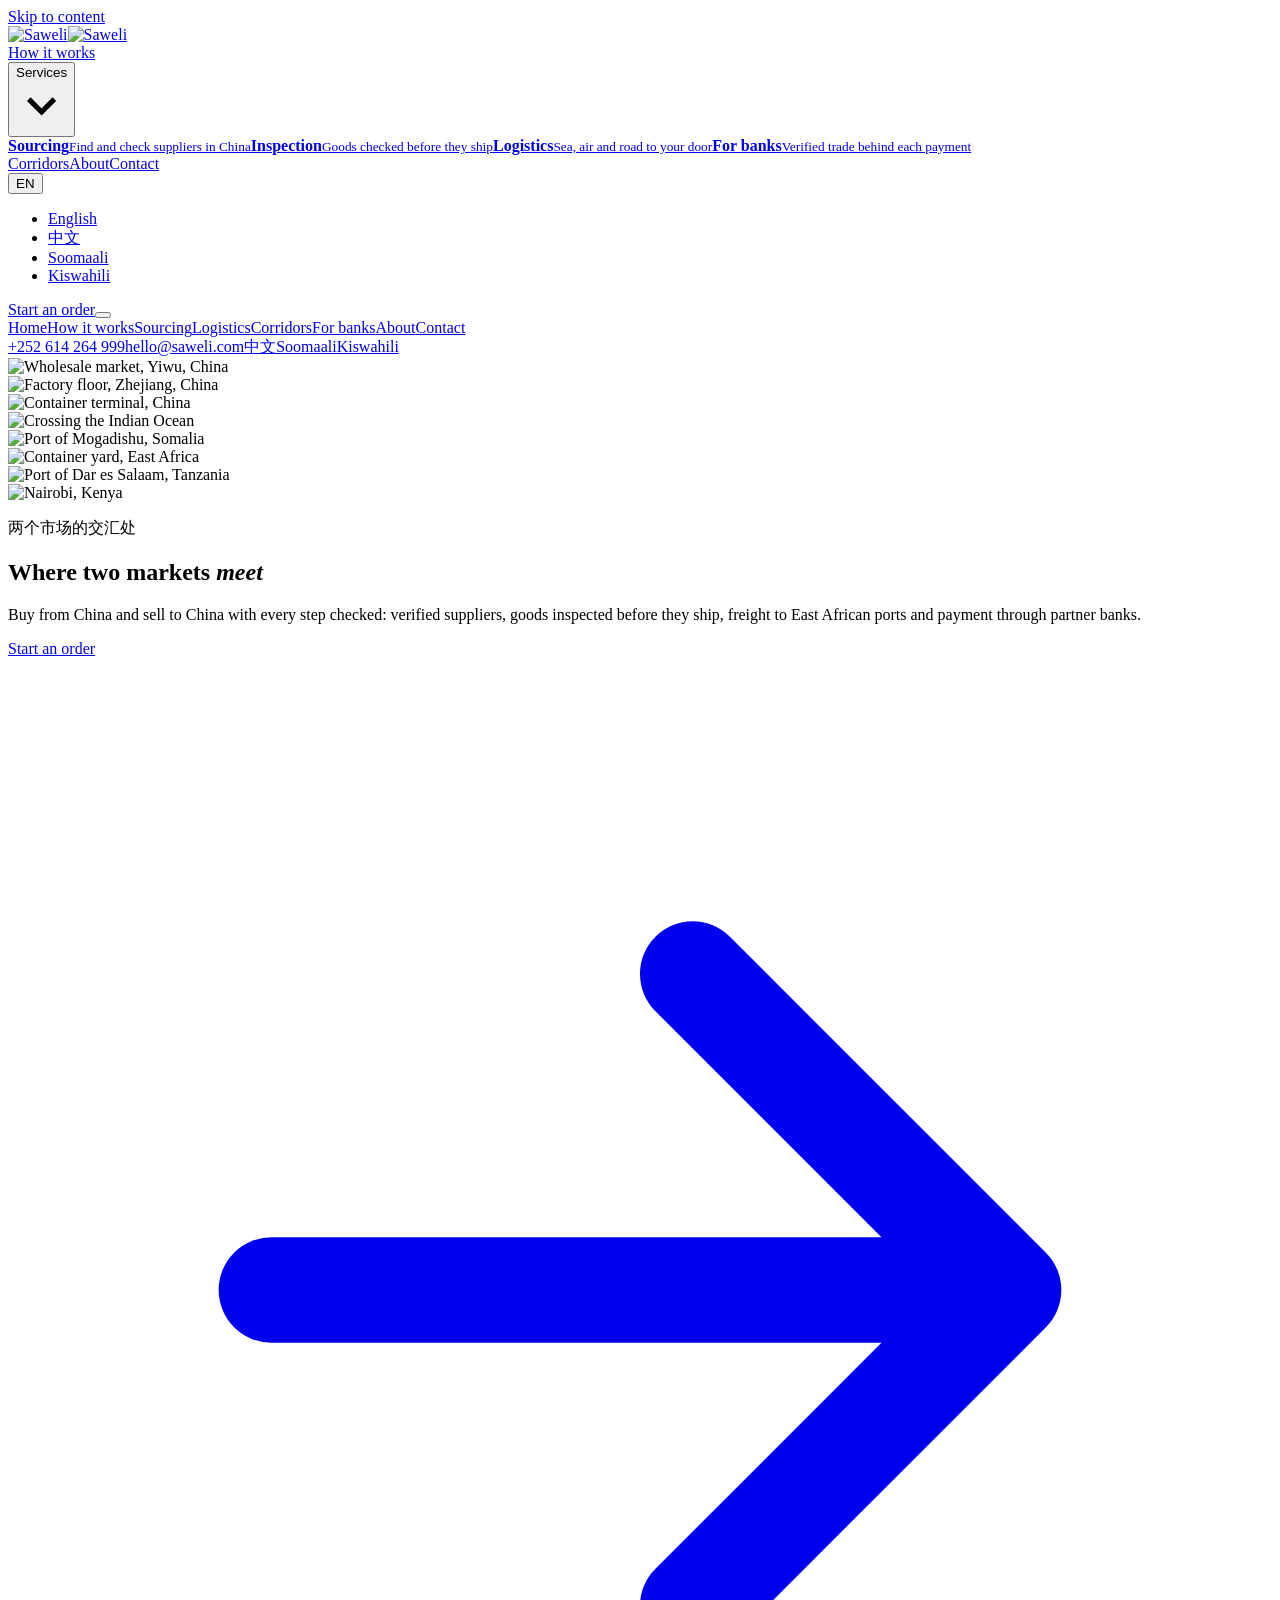
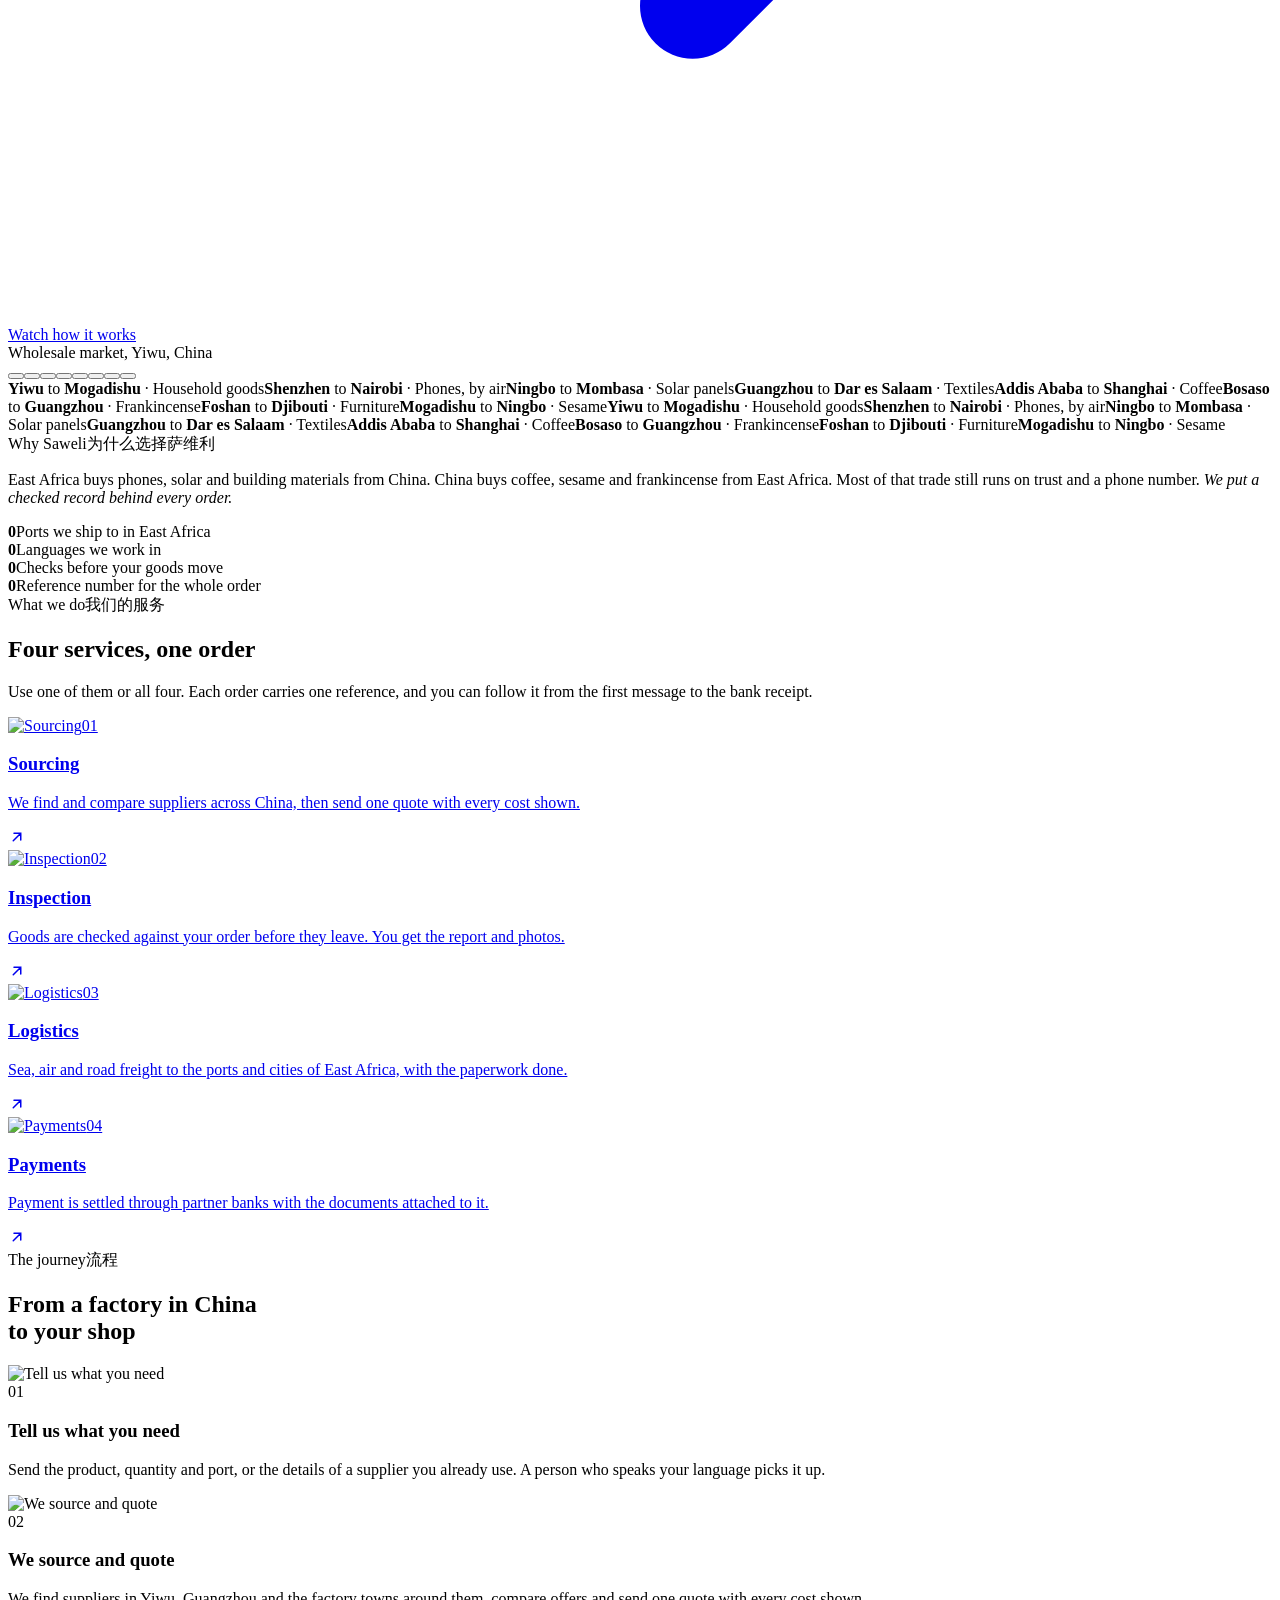
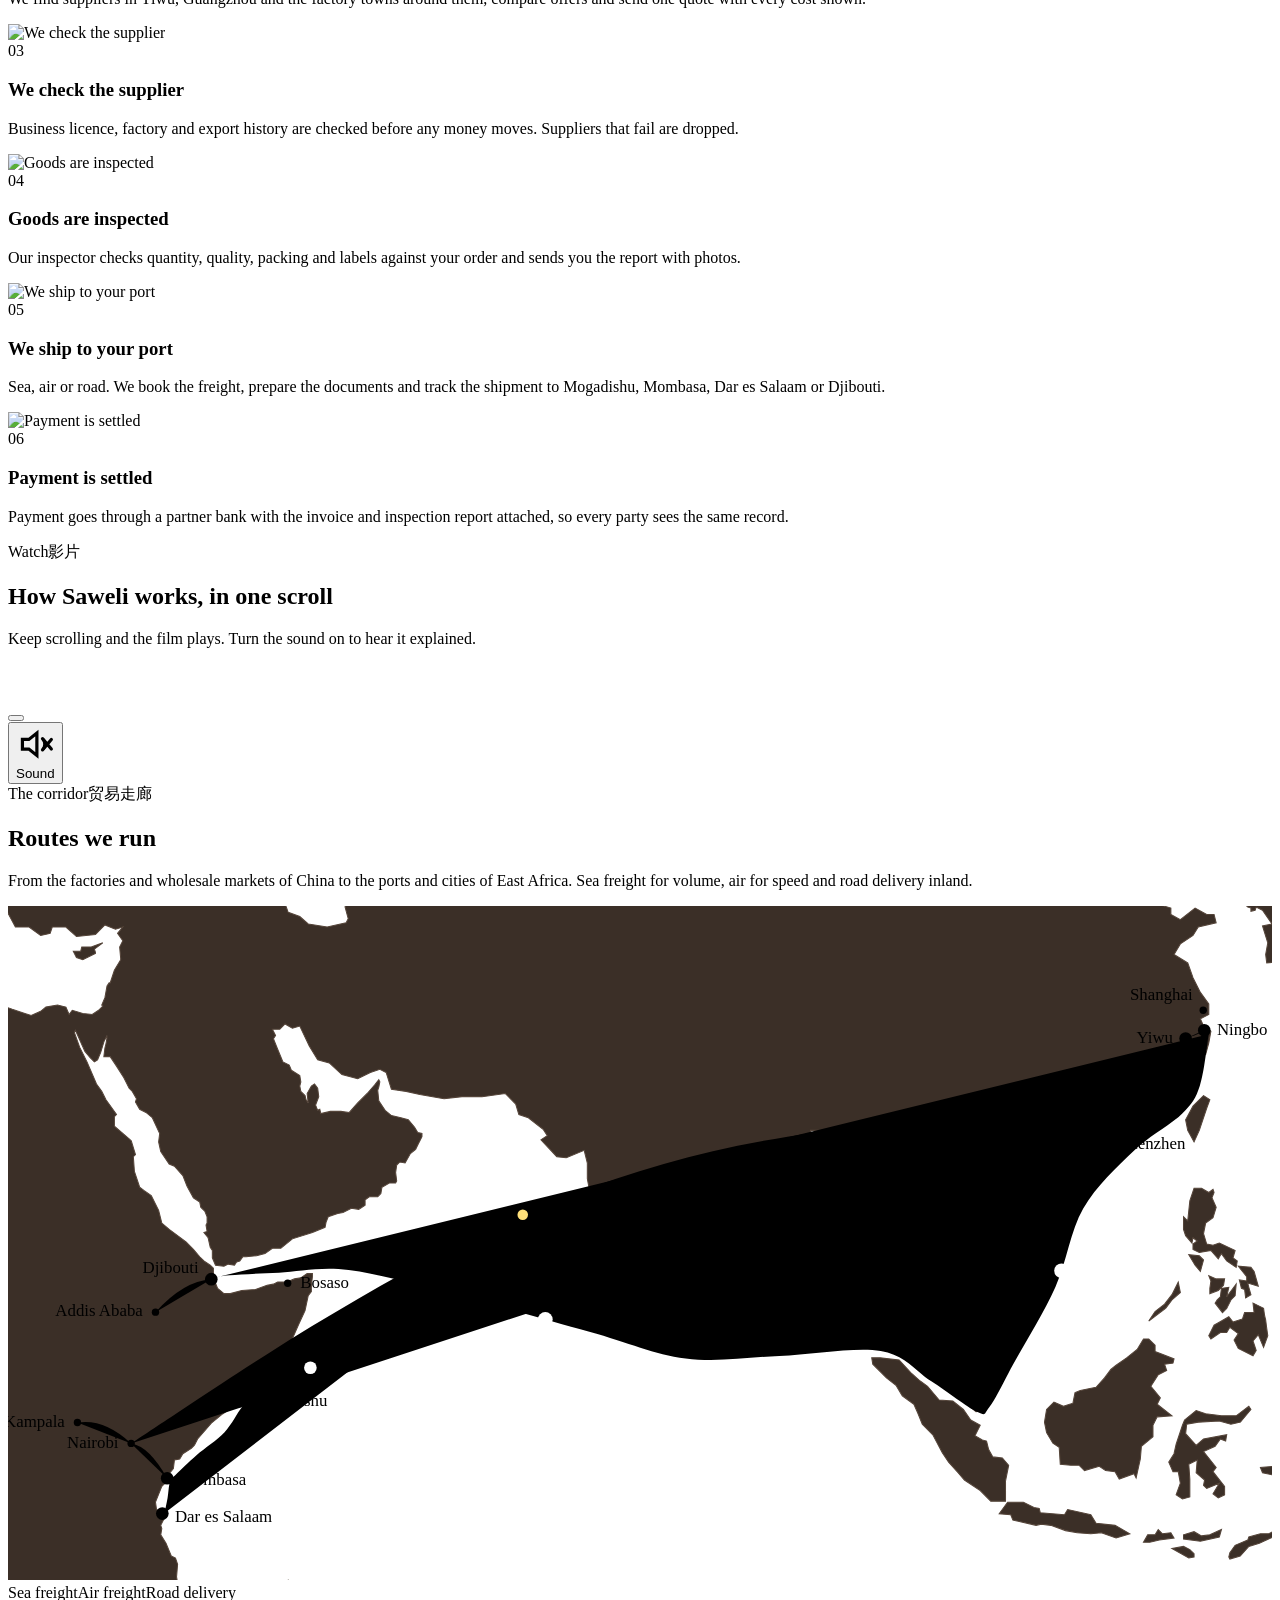
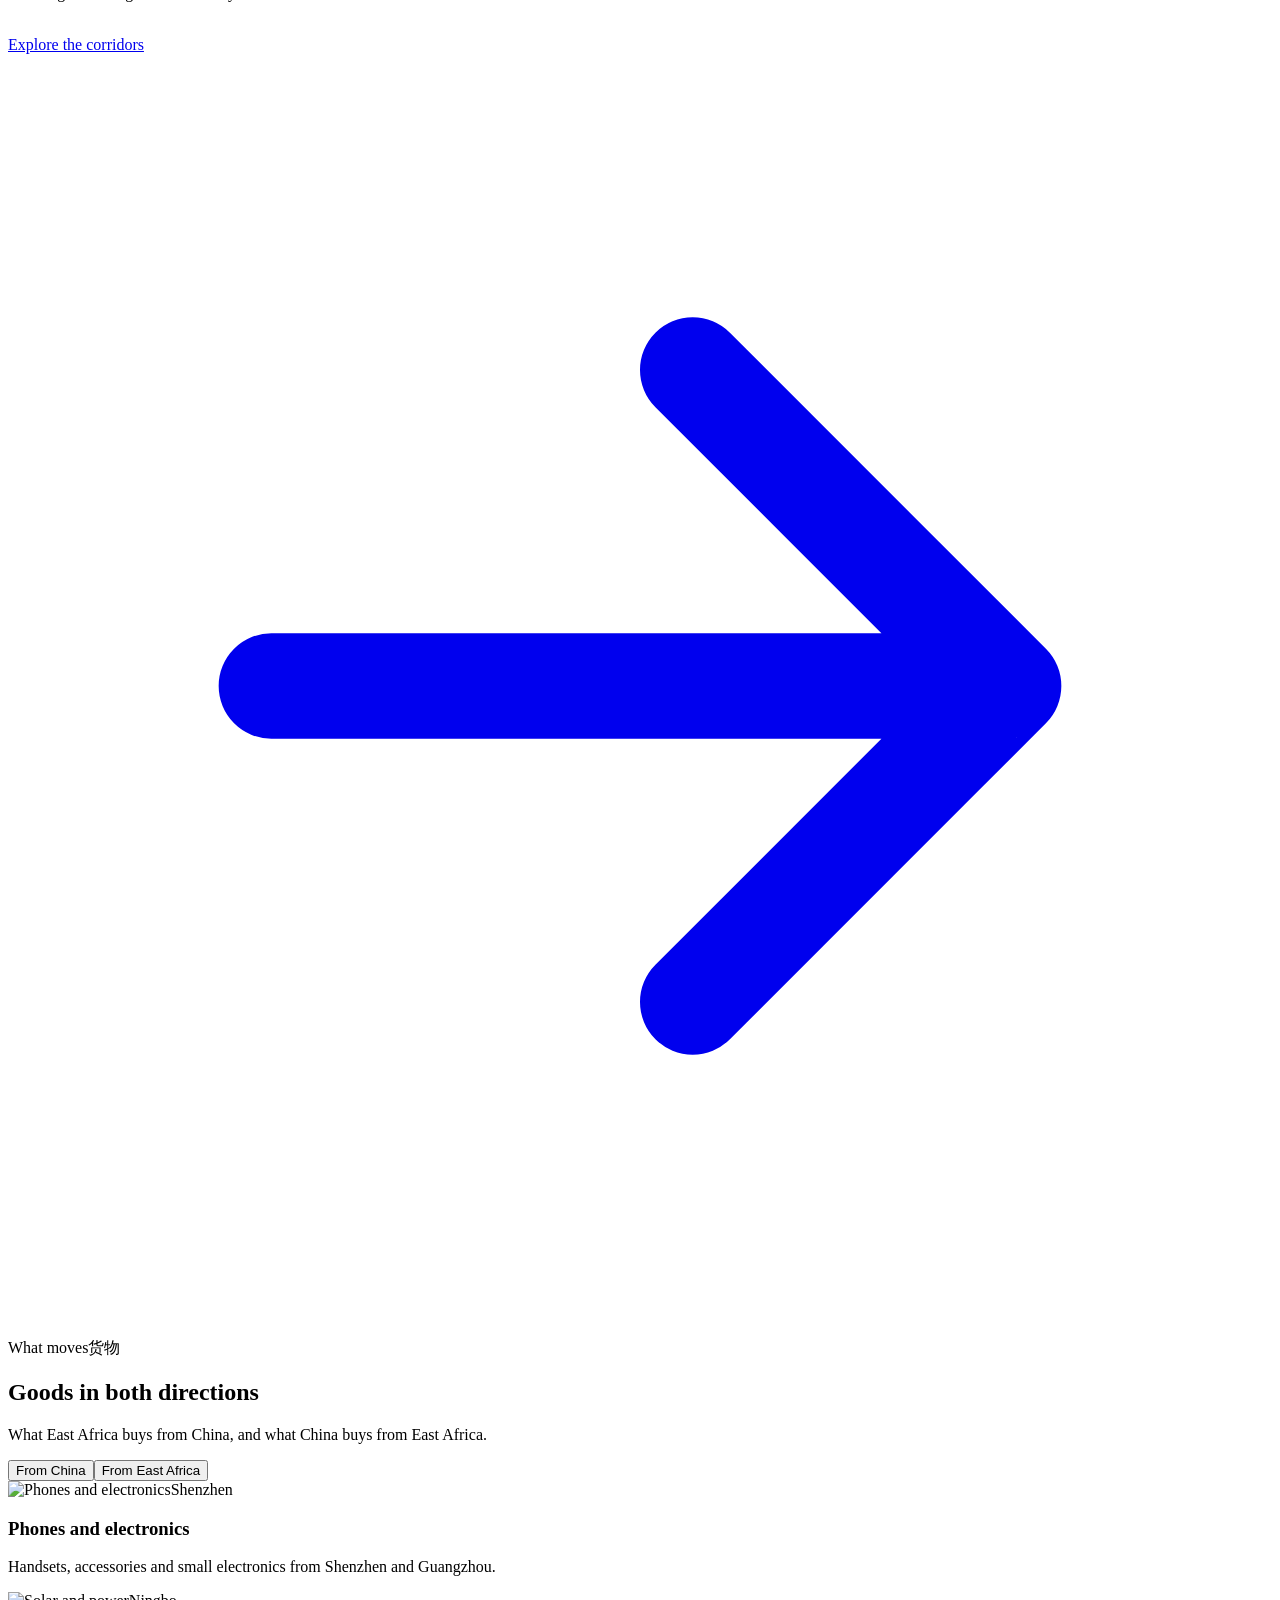
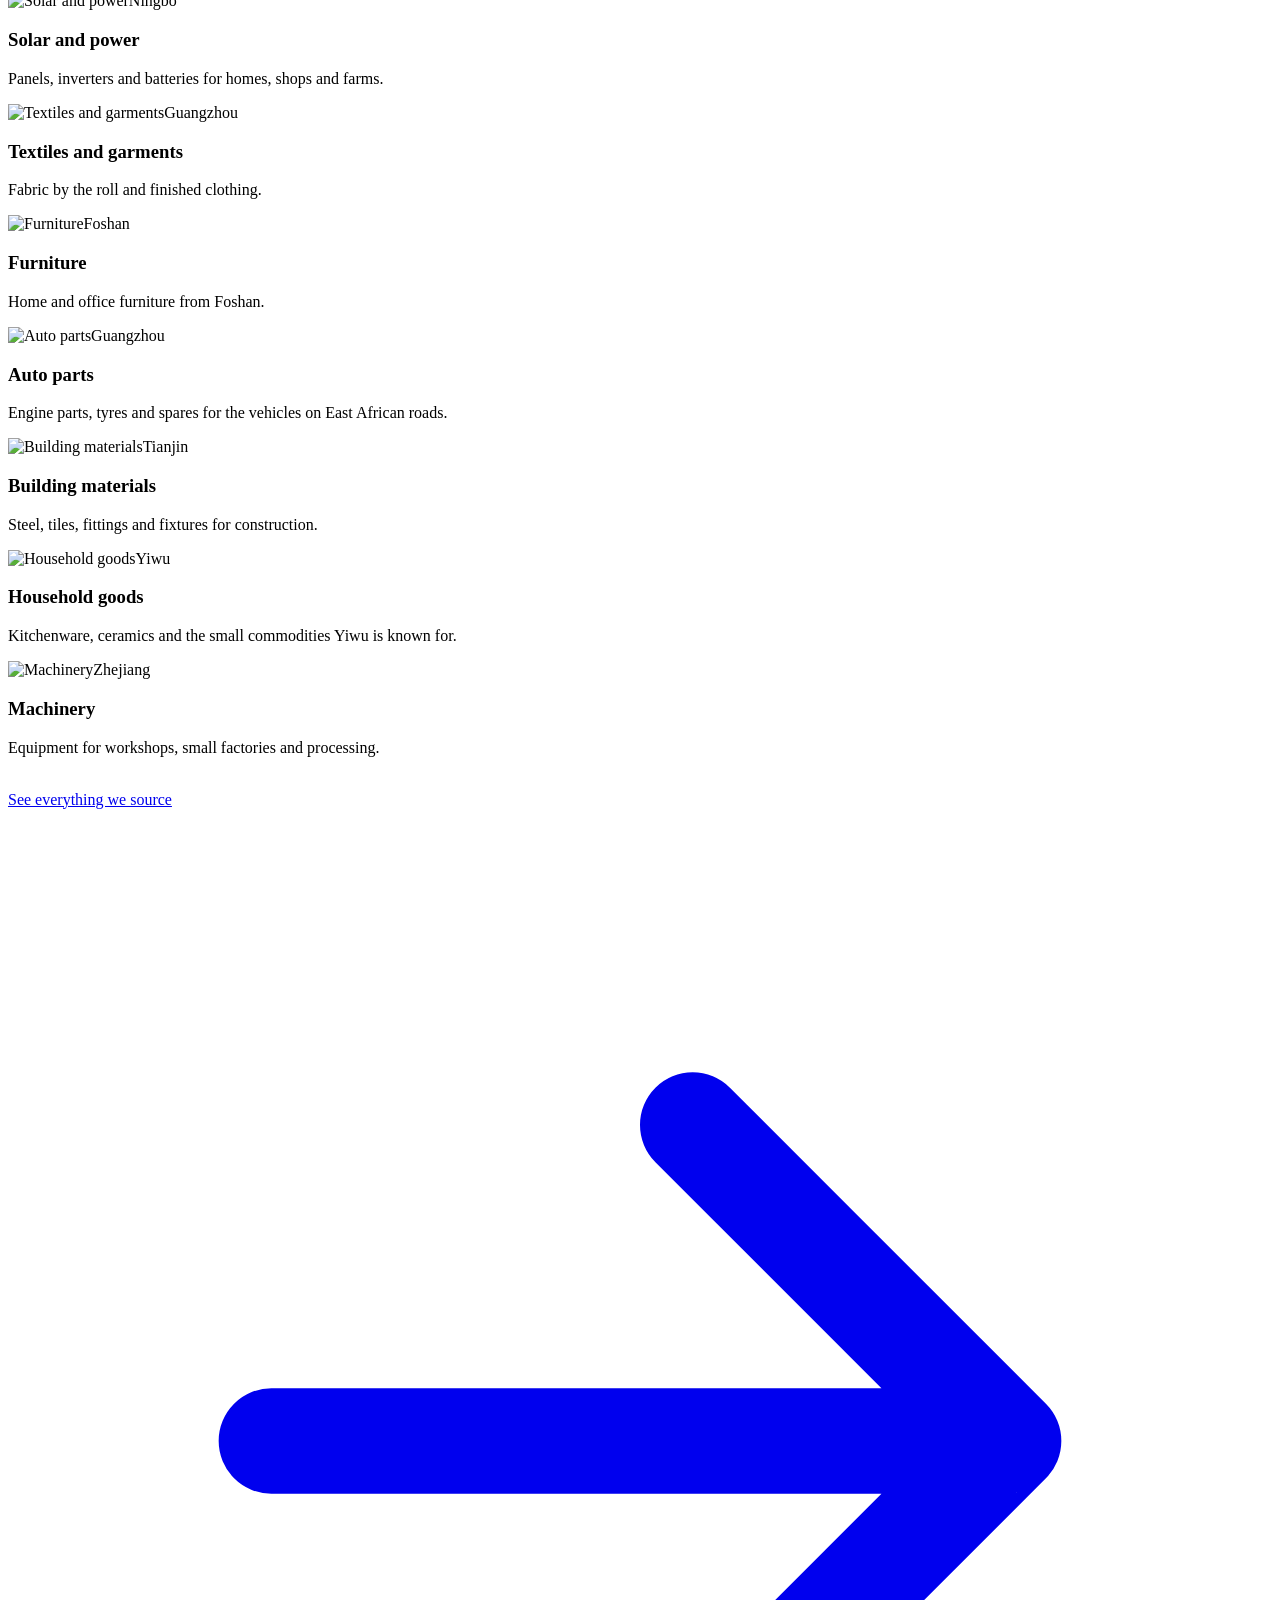
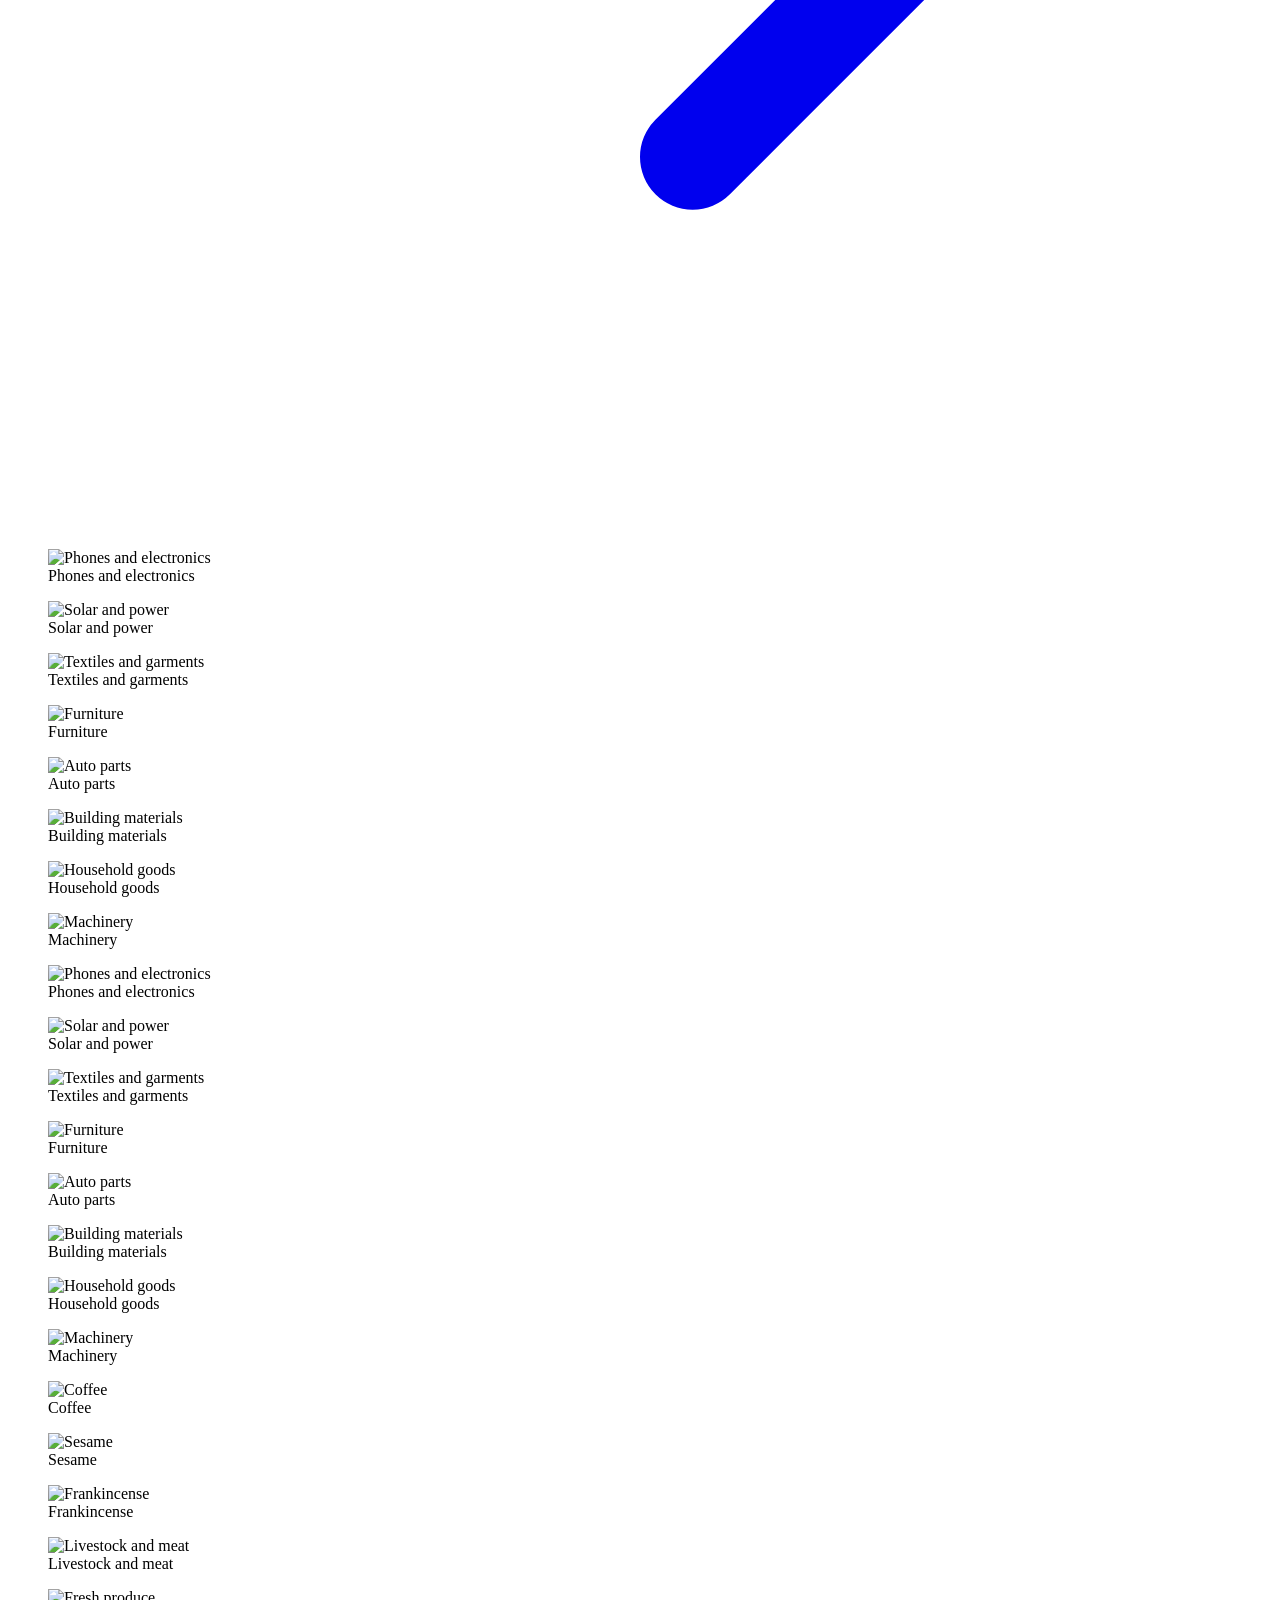
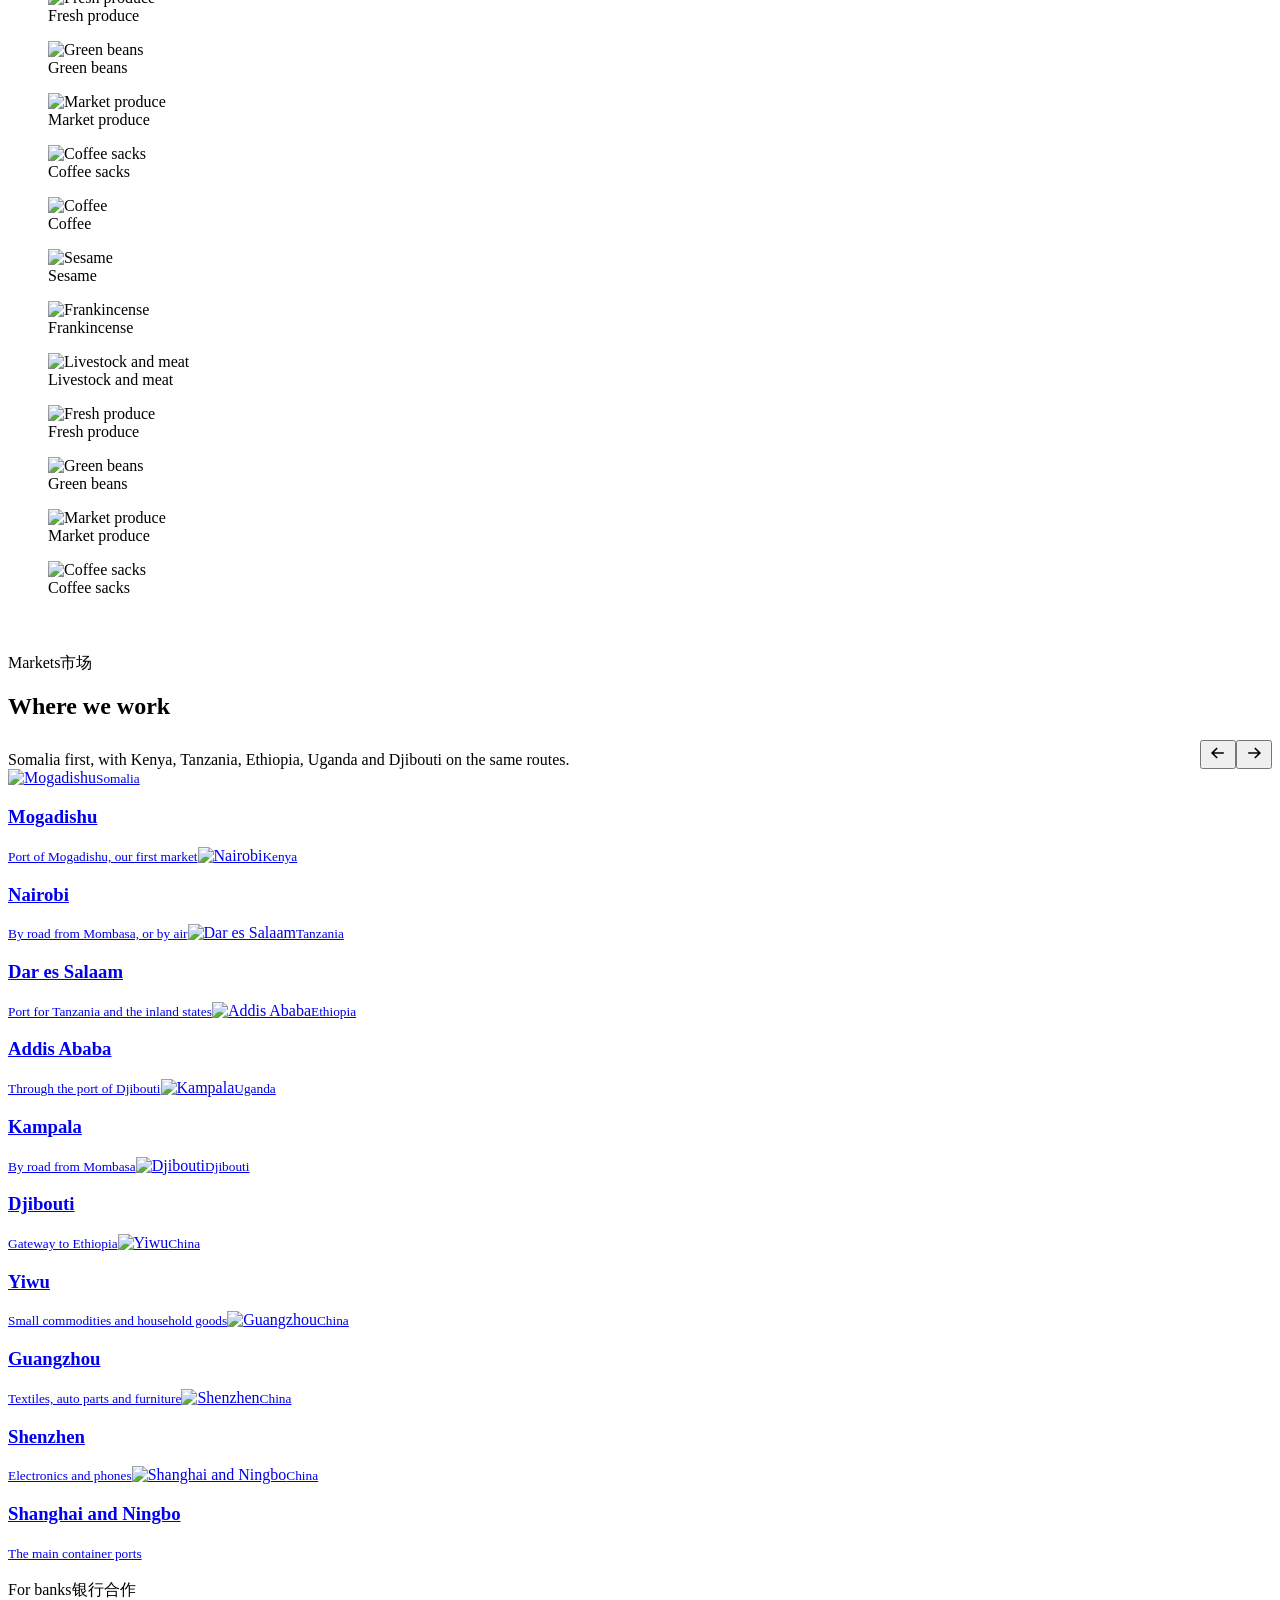
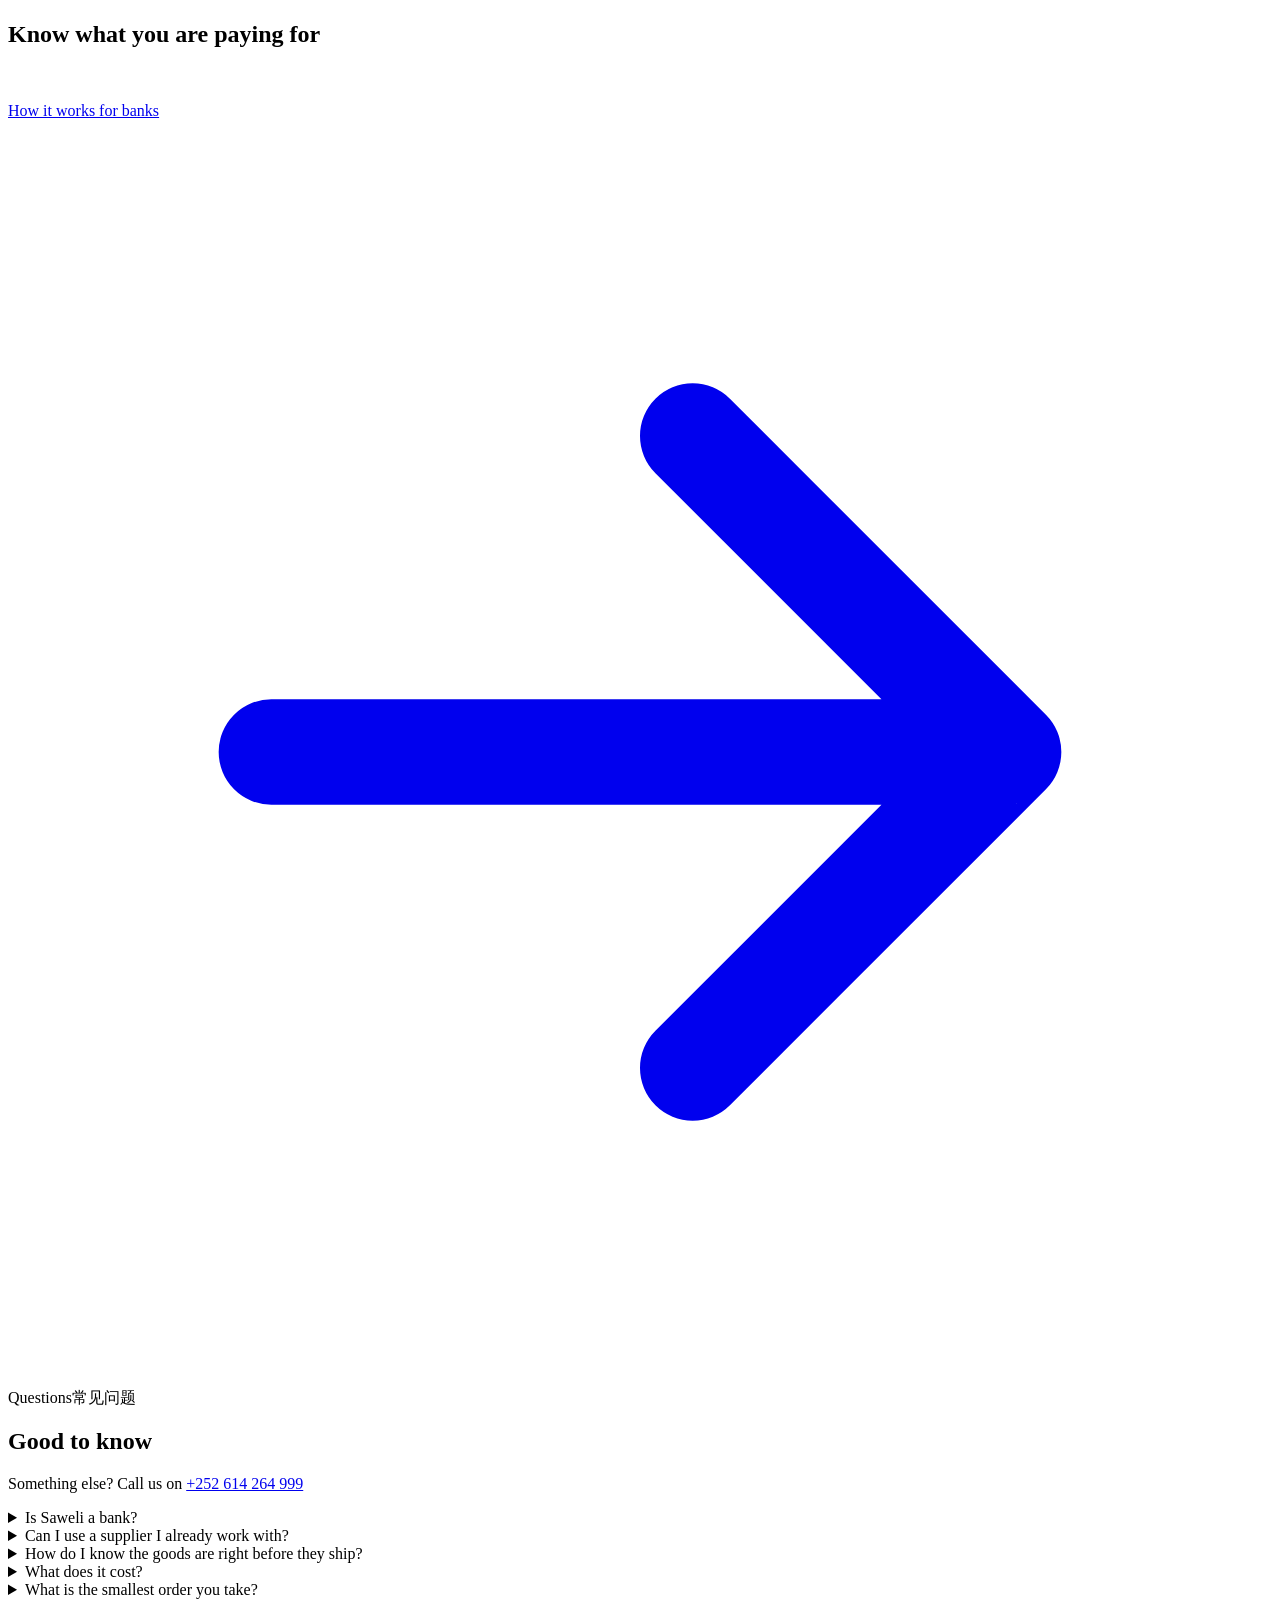
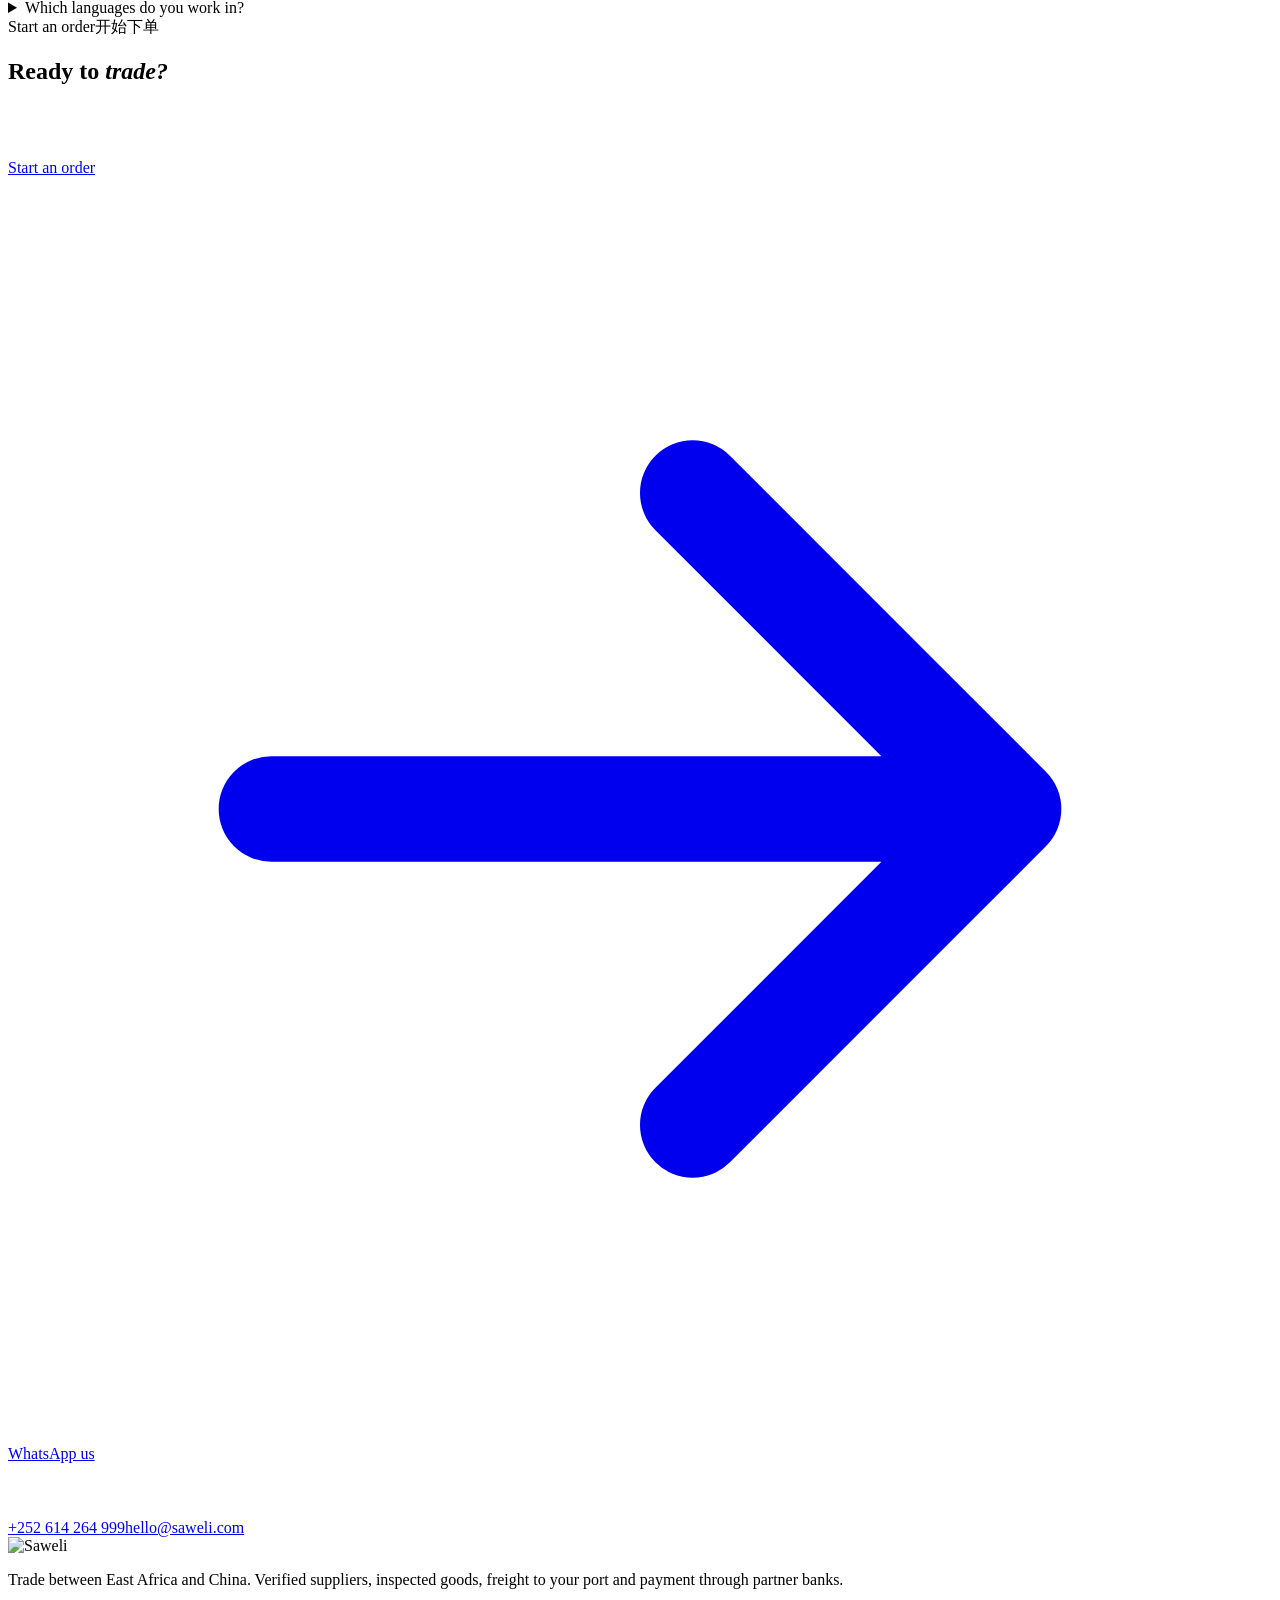
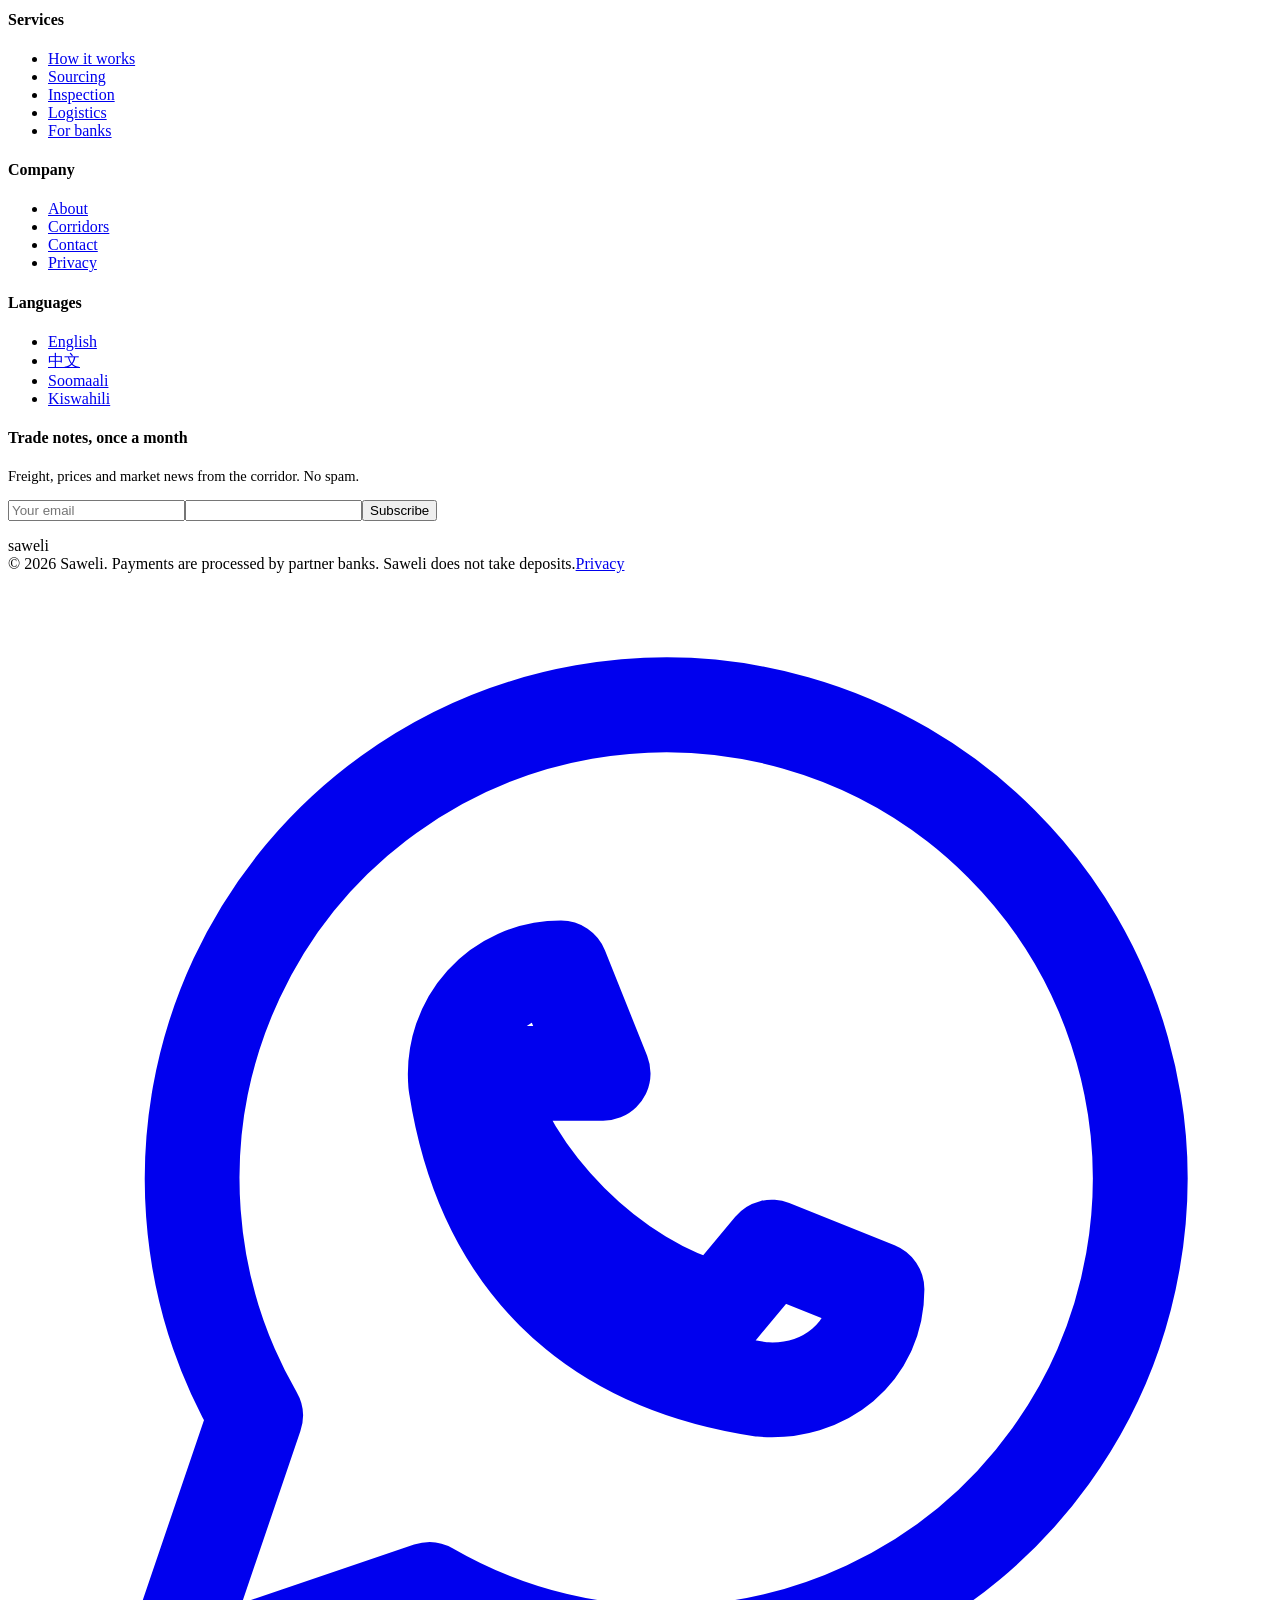
==== commit f7f35c3e: "Business typography, cinema-style film section, step photos fixed, speed and SEO Co-Authored-By: Cla" ====
--- a/site/index.html
+++ b/site/index.html
@@ -1,41 +1 @@
-<!doctype html><html lang="en"><head><meta charset="utf-8"><meta name="viewport" content="width=device-width,initial-scale=1,viewport-fit=cover">
-<title>Saweli: trade between East Africa and China</title><meta name="description" content="Buy from China and sell to China with every step checked: verified suppliers, goods inspected before they ship, freight to East African ports and payment through partner banks."><link rel="canonical" href="https://saweli.com/">
-<meta property="og:type" content="website"><meta property="og:title" content="Saweli: trade between East Africa and China"><meta property="og:description" content="Buy from China and sell to China with every step checked: verified suppliers, goods inspected before they ship, freight to East African ports and payment through partner banks."><meta property="og:url" content="https://saweli.com/"><meta property="og:image" content="https://saweli.com/og.jpg"><meta name="twitter:card" content="summary_large_image">
-<meta name="theme-color" content="#1B1410"><link rel="icon" href="/favicon.svg" type="image/svg+xml"><link rel="apple-touch-icon" href="/apple-touch-icon.png">
-<link rel="alternate" hreflang="en" href="https://saweli.com/"><link rel="alternate" hreflang="zh" href="https://saweli.com/zh/"><link rel="alternate" hreflang="so" href="https://saweli.com/so/"><link rel="alternate" hreflang="sw" href="https://saweli.com/sw/">
-<link rel="preload" href="/assets/fonts/bigshoulders.woff2" as="font" type="font/woff2" crossorigin><link rel="preload" href="/assets/fonts/inter.woff2" as="font" type="font/woff2" crossorigin>
-<link rel="stylesheet" href="/assets/site.css?v=6"><script type="application/ld+json">{"@context": "https://schema.org", "@type": "Organization", "name": "Saweli", "url": "https://saweli.com", "logo": "https://saweli.com/brand/saweli-colour.svg", "telephone": "+252 614 264 999", "email": "hello@saweli.com", "areaServed": ["Somalia", "Kenya", "Tanzania", "Ethiopia", "Uganda", "Djibouti", "China"]}</script></head>
-<body><a class="skip" href="#main">Skip to content</a><div class="loader" aria-hidden="true"><img src="/brand/saweli-mark.svg" alt="" width="240" height="124"><span class="lzh">萨维利</span><i class="bar"></i></div><div class="prog" aria-hidden="true"></div><div class="cur" aria-hidden="true"><span></span></div>
-<header class="top"><div class="wrap"><a class="brand" href="/" aria-label="Saweli home"><img class="w" src="/brand/saweli-white.svg" alt="Saweli" width="150" height="43"><img class="c" src="/brand/saweli-colour.svg" alt="Saweli" width="150" height="43"></a>
-<nav class="nav" aria-label="Main"><a href="/how-it-works/">How it works</a><div class="dd"><button type="button" aria-haspopup="true">Services<svg class="caret" viewBox="0 0 24 24" fill="none" stroke="currentColor" stroke-width="2.4"><path d="M6 9l6 6 6-6"/></svg></button><div class="mega"><a href="/sourcing/"><img src="/img/cn_wholesale-800.jpg" srcset="/img/cn_wholesale-800.jpg 800w, /img/cn_wholesale-1600.jpg 1600w" sizes="92px" alt="" loading=lazy decoding="async"><span><b>Sourcing</b><small>Find and check suppliers in China</small></span></a><a href="/how-it-works/#inspection"><img src="/img/cn_inspector-800.jpg" srcset="/img/cn_inspector-800.jpg 800w, /img/cn_inspector-1600.jpg 1600w" sizes="92px" alt="" loading=lazy decoding="async"><span><b>Inspection</b><small>Goods checked before they ship</small></span></a><a href="/logistics/"><img src="/img/ship_aerial2-800.jpg" srcset="/img/ship_aerial2-800.jpg 800w, /img/ship_aerial2-1600.jpg 1600w" sizes="92px" alt="" loading=lazy decoding="async"><span><b>Logistics</b><small>Sea, air and road to your door</small></span></a><a href="/banks/"><img src="/img/handshake-800.jpg" srcset="/img/handshake-800.jpg 800w, /img/handshake-1600.jpg 1600w" sizes="92px" alt="" loading=lazy decoding="async"><span><b>For banks</b><small>Verified trade behind each payment</small></span></a></div></div><a href="/corridors/">Corridors</a><a href="/about/">About</a><a href="/contact/">Contact</a></nav>
-<div class="tools"><div class="lang"><button type="button" aria-haspopup="true">EN</button><ul><li><a href="/" lang="en">English</a></li><li><a href="/zh/" lang="zh">中文</a></li><li><a href="/so/" lang="so">Soomaali</a></li><li><a href="/sw/" lang="sw">Kiswahili</a></li></ul></div>
-<a class="btn sm" href="/contact/">Start an order</a><button class="burger" type="button" aria-label="Menu" aria-expanded="false"><i></i><i></i></button></div></div></header>
-<div class="drawer"><nav aria-label="Mobile"><a href="/">Home</a><a href="/how-it-works/">How it works</a><a href="/sourcing/">Sourcing</a><a href="/logistics/">Logistics</a><a href="/corridors/">Corridors</a><a href="/banks/">For banks</a><a href="/about/">About</a><a href="/contact/">Contact</a></nav><div class="dfoot"><a href="tel:+252614264999">+252 614 264 999</a><a href="mailto:hello@saweli.com">hello@saweli.com</a><a href="/zh/">中文</a><a href="/so/">Soomaali</a><a href="/sw/">Kiswahili</a></div></div><main id="main"><section class="hero" aria-label="Saweli"><div class="slides"><div class="slide on" data-cap="Wholesale market, Yiwu"><img src="/img/cn_market-1600.jpg" srcset="/img/cn_market-800.jpg 800w, /img/cn_market-1600.jpg 1600w" sizes="100vw" alt="Wholesale market, Yiwu" fetchpriority=high decoding="async"></div><div class="slide" data-cap="Container terminal, China"><img src="/img/hero_port-1600.jpg" srcset="/img/hero_port-800.jpg 800w, /img/hero_port-1600.jpg 1600w" sizes="100vw" alt="Container terminal, China" loading=lazy decoding="async"></div><div class="slide" data-cap="Indian Ocean crossing"><img src="/img/ship_aerial-1600.jpg" srcset="/img/ship_aerial-800.jpg 800w, /img/ship_aerial-1600.jpg 1600w" sizes="100vw" alt="Indian Ocean crossing" loading=lazy decoding="async"></div><div class="slide" data-cap="Mogadishu"><img src="/img/mog_sea-1600.jpg" srcset="/img/mog_sea-800.jpg 800w, /img/mog_sea-1600.jpg 1600w" sizes="100vw" alt="Mogadishu" loading=lazy decoding="async"></div><div class="slide" data-cap="Market trader, Dar es Salaam"><img src="/img/trader_phone-1600.jpg" srcset="/img/trader_phone-800.jpg 800w, /img/trader_phone-1600.jpg 1600w" sizes="100vw" alt="Market trader, Dar es Salaam" loading=lazy decoding="async"></div></div><div class="hin"><div class="wrap"><p class="zh-line r d1" lang="zh">两个市场的交汇处</p><h1 data-split=".1">Where two markets <em>meet</em></h1>
-<div class="row"><div><p class="lede r d3">Buy from China and sell to China with every step checked: verified suppliers, goods inspected before they ship, freight to East African ports and payment through partner banks.</p>
-<div class="ctas r d4"><a class="btn" href="/contact/">Start an order <svg class="ar" viewBox="0 0 24 24" fill="none" stroke="currentColor" stroke-width="2" stroke-linecap="round" stroke-linejoin="round"><path d="M5 12h14M13 6l6 6-6 6"/></svg></a><a class="btn ghost" href="/how-it-works/">Watch how it works</a></div></div>
-<div class="cap r d4"><span class="t">Wholesale market, Yiwu</span><div class="dots"><button type="button" class="on" aria-label="Photo 1"><i></i></button><button type="button" class="" aria-label="Photo 2"><i></i></button><button type="button" class="" aria-label="Photo 3"><i></i></button><button type="button" class="" aria-label="Photo 4"><i></i></button><button type="button" class="" aria-label="Photo 5"><i></i></button></div></div></div></div></div><div class="scroll-cue" aria-hidden="true"></div>
-<div class="ticker" aria-hidden="true"><div class="tr"><span><i></i><b>Yiwu</b> to <b>Mogadishu</b> · Household goods</span><span><i></i><b>Shenzhen</b> to <b>Nairobi</b> · Phones, by air</span><span><i></i><b>Ningbo</b> to <b>Mombasa</b> · Solar panels</span><span><i></i><b>Guangzhou</b> to <b>Dar es Salaam</b> · Textiles</span><span><i></i><b>Addis Ababa</b> to <b>Shanghai</b> · Coffee</span><span><i></i><b>Bosaso</b> to <b>Guangzhou</b> · Frankincense</span><span><i></i><b>Foshan</b> to <b>Djibouti</b> · Furniture</span><span><i></i><b>Mogadishu</b> to <b>Ningbo</b> · Sesame</span><span><i></i><b>Yiwu</b> to <b>Mogadishu</b> · Household goods</span><span><i></i><b>Shenzhen</b> to <b>Nairobi</b> · Phones, by air</span><span><i></i><b>Ningbo</b> to <b>Mombasa</b> · Solar panels</span><span><i></i><b>Guangzhou</b> to <b>Dar es Salaam</b> · Textiles</span><span><i></i><b>Addis Ababa</b> to <b>Shanghai</b> · Coffee</span><span><i></i><b>Bosaso</b> to <b>Guangzhou</b> · Frankincense</span><span><i></i><b>Foshan</b> to <b>Djibouti</b> · Furniture</span><span><i></i><b>Mogadishu</b> to <b>Ningbo</b> · Sesame</span></div></div></section>
-<section class="sec"><div class="wrap"><span class="kicker r">Why Saweli<span class="zh" lang="zh">为什么选择萨维利</span></span><p class="statement">East Africa buys phones, solar and building materials from China. China buys coffee, sesame and frankincense from East Africa. Most of that trade still runs on trust and a phone number. <em>We put a checked record behind every order.</em></p>
-<div class="stats"><div class="r"><b data-count="5">0</b><span>Ports we ship to in East Africa</span></div><div class="r d1"><b data-count="4">0</b><span>Languages we work in</span></div><div class="r d2"><b data-count="6">0</b><span>Checks before your goods move</span></div><div class="r d3"><b data-count="1">0</b><span>Reference number for the whole order</span></div></div></div></section>
-<section class="sec tight" style="padding-top:0"><div class="wrap"><div class="head"><div><span class="kicker r">What we do<span class="zh" lang="zh">我们的服务</span></span><h2 data-split>Four services, one order</h2></div><p class="lede mut r">Use one of them or all four. Each order carries one reference, and you can follow it from the first message to the bank receipt.</p></div><div class="svc"><a class="r d0" href="/sourcing/"><img src="/img/cn_wholesale-800.jpg" srcset="/img/cn_wholesale-800.jpg 800w, /img/cn_wholesale-1600.jpg 1600w" sizes="(max-width:1000px) 50vw, 25vw" alt="Sourcing" loading=lazy decoding="async"><span class="n">01</span><div><h3>Sourcing</h3><p>We find and compare suppliers across China, then send one quote with every cost shown.</p><span class="go"><svg viewBox="0 0 24 24" width="18" height="18" fill="none" stroke="currentColor" stroke-width="2" stroke-linecap="round"><path d="M7 17L17 7M8 7h9v9"/></svg></span></div></a><a class="r d1" href="/how-it-works/#inspection"><img src="/img/cn_inspector-800.jpg" srcset="/img/cn_inspector-800.jpg 800w, /img/cn_inspector-1600.jpg 1600w" sizes="(max-width:1000px) 50vw, 25vw" alt="Inspection" loading=lazy decoding="async"><span class="n">02</span><div><h3>Inspection</h3><p>Goods are checked against your order before they leave. You get the report and photos.</p><span class="go"><svg viewBox="0 0 24 24" width="18" height="18" fill="none" stroke="currentColor" stroke-width="2" stroke-linecap="round"><path d="M7 17L17 7M8 7h9v9"/></svg></span></div></a><a class="r d2" href="/logistics/"><img src="/img/ship_aerial2-800.jpg" srcset="/img/ship_aerial2-800.jpg 800w, /img/ship_aerial2-1600.jpg 1600w" sizes="(max-width:1000px) 50vw, 25vw" alt="Logistics" loading=lazy decoding="async"><span class="n">03</span><div><h3>Logistics</h3><p>Sea, air and road freight to the ports and cities of East Africa, with the paperwork done.</p><span class="go"><svg viewBox="0 0 24 24" width="18" height="18" fill="none" stroke="currentColor" stroke-width="2" stroke-linecap="round"><path d="M7 17L17 7M8 7h9v9"/></svg></span></div></a><a class="r d3" href="/banks/"><img src="/img/handshake-800.jpg" srcset="/img/handshake-800.jpg 800w, /img/handshake-1600.jpg 1600w" sizes="(max-width:1000px) 50vw, 25vw" alt="Payments" loading=lazy decoding="async"><span class="n">04</span><div><h3>Payments</h3><p>Payment is settled through partner banks with the documents attached to it.</p><span class="go"><svg viewBox="0 0 24 24" width="18" height="18" fill="none" stroke="currentColor" stroke-width="2" stroke-linecap="round"><path d="M7 17L17 7M8 7h9v9"/></svg></span></div></a></div></div></section>
-<section class="journey" style="--n:6"><div class="pin"><div class="wrap"><div class="jhead"><div><span class="kicker lt">The journey<span class="zh" lang="zh">流程</span></span><h2>From a factory in China<br>to your shop</h2></div><div class="jprog"><i></i></div></div></div><div class="track"><article class="jcard"><div class="ph"><img src="/img/trader_phone-800.jpg" srcset="/img/trader_phone-800.jpg 800w, /img/trader_phone-1600.jpg 1600w" sizes="520px" alt="Tell us what you need" loading=lazy decoding="async"></div><div class="tx"><div class="num">01</div><h3>Tell us what you need</h3><p>Send the product, quantity and port, or the details of a supplier you already use. A person who speaks your language picks it up.</p></div></article><article class="jcard"><div class="ph"><img src="/img/cn_wholesale-800.jpg" srcset="/img/cn_wholesale-800.jpg 800w, /img/cn_wholesale-1600.jpg 1600w" sizes="520px" alt="We source and quote" loading=lazy decoding="async"></div><div class="tx"><div class="num">02</div><h3>We source and quote</h3><p>We find suppliers in Yiwu, Guangzhou and the factory towns around them, compare offers and send one quote with every cost shown.</p></div></article><article class="jcard"><div class="ph"><img src="/img/cn_factorywoman-800.jpg" srcset="/img/cn_factorywoman-800.jpg 800w, /img/cn_factorywoman-1600.jpg 1600w" sizes="520px" alt="We check the supplier" loading=lazy decoding="async"></div><div class="tx"><div class="num">03</div><h3>We check the supplier</h3><p>Business licence, factory and export history are checked before any money moves. Suppliers that fail are dropped.</p></div></article><article class="jcard"><div class="ph"><img src="/img/cn_inspector-800.jpg" srcset="/img/cn_inspector-800.jpg 800w, /img/cn_inspector-1600.jpg 1600w" sizes="520px" alt="Goods are inspected" loading=lazy decoding="async"></div><div class="tx"><div class="num">04</div><h3>Goods are inspected</h3><p>Our inspector checks quantity, quality, packing and labels against your order and sends you the report with photos.</p></div></article><article class="jcard"><div class="ph"><img src="/img/ship_loading-800.jpg" srcset="/img/ship_loading-800.jpg 800w, /img/ship_loading-1600.jpg 1600w" sizes="520px" alt="We ship to your port" loading=lazy decoding="async"></div><div class="tx"><div class="num">05</div><h3>We ship to your port</h3><p>Sea, air or road. We book the freight, prepare the documents and track the shipment to Mogadishu, Mombasa, Dar es Salaam or Djibouti.</p></div></article><article class="jcard"><div class="ph"><img src="/img/handshake-800.jpg" srcset="/img/handshake-800.jpg 800w, /img/handshake-1600.jpg 1600w" sizes="520px" alt="Payment is settled" loading=lazy decoding="async"></div><div class="tx"><div class="num">06</div><h3>Payment is settled</h3><p>Payment goes through a partner bank with the invoice and inspection report attached, so every party sees the same record.</p></div></article></div></div></section>
-<section class="sec tight" style="padding-bottom:40px"><div class="wrap"><div class="head" style="margin-bottom:0"><div><span class="kicker r">Watch<span class="zh" lang="zh">影片</span></span><h2 data-split>How Saweli works, in one scroll</h2></div><p class="lede mut r">Keep scrolling and the film plays. Turn the sound on to hear it explained.</p></div></div></section><section class="scrollfilm" aria-label="How Saweli works, film"><div class="sticky"><div class="film" data-mode="scroll"><div class="ui"><div class="chap"></div><button class="snd" type="button" aria-pressed="false" aria-label="Sound"><svg viewBox="0 0 24 24" fill="none" stroke="currentColor" stroke-width="2" stroke-linecap="round"><path d="M4 9h4l5-4v14l-5-4H4z"/><path class="w1" d="M16.5 8.5a5 5 0 0 1 0 7"/><path class="x" d="M17 9l5 6M22 9l-5 6"/></svg><span>Sound on</span></button></div><div class="hint"><span>Scroll to play</span><i></i></div></div></div></section><script type="application/json" id="film-data">{"label": "How Saweli works, in five steps", "land": "M262,650L262,646L266,640L270,646L272,650L262,650ZM1126,618L1121,619L1105,610L1116,608L1122,611L1126,615ZM1170,617L1160,620L1159,618L1160,614L1165,607L1177,602L1178,599L1189,596L1197,596L1201,594L1205,596L1201,599L1188,605L1178,608ZM1092,592L1096,596L1104,595L1107,600L1093,602L1084,604L1078,604L1082,597L1089,597ZM1152,592L1150,599L1132,603L1116,601L1116,597L1126,594L1133,598L1141,597ZM980,576L1003,578L1006,573L1028,578L1033,586L1051,588L1065,596L1052,600L1038,595L1028,596L1015,595L1004,593L990,588L981,587L976,588L954,583L952,578L941,577L949,566L964,566L974,571L979,572ZM1204,536L1200,540L1191,538L1189,533L1201,532ZM1180,478L1170,490L1161,492L1150,489L1130,490L1119,492L1118,501L1128,512L1135,506L1157,502L1156,508L1151,506L1146,513L1135,518L1147,533L1144,537L1155,551L1155,559L1149,562L1144,558L1150,548L1138,553L1135,550L1136,545L1128,538L1129,526L1121,530L1122,544L1122,561L1115,563L1109,559L1113,548L1111,537L1106,537L1102,528L1107,520L1109,511L1115,493L1117,488L1128,479L1137,482L1152,484L1166,484L1178,475ZM1210,499L1210,498L1206,482L1208,473L1210,471L1210,499ZM947,565L933,565L923,555L908,545L902,538L893,528L887,519L878,502L868,492L864,482L860,473L849,465L843,455L834,448L821,435L820,429L828,429L846,431L857,443L866,451L873,456L884,469L897,470L907,478L914,488L923,493L918,503L925,507L929,508L931,516L935,523L944,524L950,531L947,546ZM1091,473L1105,484L1091,485L1087,493L1087,504L1076,513L1075,525L1071,543L1069,539L1055,544L1051,537L1042,536L1036,532L1022,536L1017,531L1009,531L999,530L998,514L992,510L986,500L984,490L986,478L993,471L1002,475L1011,472L1013,462L1018,460L1033,457L1041,448L1047,440L1052,436L1062,429L1072,421L1078,411L1083,411L1089,417L1089,423L1097,426L1107,430L1106,434L1098,435L1100,441L1092,445L1085,456L1094,467ZM1194,393L1195,401L1196,408L1192,419L1187,407L1182,413L1185,422L1182,427L1168,420L1164,412L1168,406L1160,400L1157,405L1151,405L1142,411L1140,408L1145,398L1152,394L1159,390L1163,395L1172,392L1174,386L1183,386L1182,377L1192,382L1193,389ZM651,420L640,423L635,413L632,396L638,376L646,383L652,391L658,404L656,417ZM1165,370L1161,374L1157,382L1153,386L1146,377L1148,374L1151,371L1152,363L1159,362L1157,371L1166,359ZM1099,382L1083,394L1089,385L1098,378L1105,369L1111,357L1113,367L1105,374ZM1140,351L1147,354L1155,354L1154,360L1149,365L1141,368L1141,363L1142,356ZM1183,347L1187,361L1177,358L1178,362L1180,369L1175,372L1174,364L1171,363L1169,355L1176,356L1176,352L1168,342L1180,343ZM1135,336L1132,347L1127,341L1121,331L1131,332ZM1133,268L1140,272L1144,269L1145,272L1143,277L1147,286L1144,296L1137,301L1135,311L1138,321L1144,322L1150,320L1165,327L1163,334L1167,337L1166,343L1157,337L1152,330L1149,335L1142,327L1131,329L1125,326L1125,321L1129,318L1125,315L1124,320L1118,313L1116,307L1116,295L1120,299L1122,280L1126,268ZM1001,266L990,272L981,268L980,257L986,251L999,248L1006,248L1009,253L1004,259ZM1131,213L1126,224L1120,213L1118,203L1125,190L1135,180L1141,184L1138,192ZM90,35L82,41L83,44L83,45L71,51L65,49L62,43L68,43L69,43L70,39L79,39ZM-10,41L-10,40L-10,41L-10,41ZM262,-10L262,-5L266,6L277,10L285,17L303,20L321,16L323,12L320,1L322,-10L1088,-10L1088,-10L1094,-1L1104,2L1104,8L1113,13L1127,2L1138,8L1145,8L1147,16L1130,20L1125,28L1113,36L1107,46L1120,54L1125,68L1132,82L1140,93L1140,103L1132,107L1135,114L1142,119L1140,130L1137,141L1131,142L1122,157L1112,174L1101,190L1084,202L1068,213L1054,215L1047,220L1043,216L1036,223L1019,229L1006,231L1002,245L995,246L992,236L995,231L979,227L973,229L957,240L947,252L945,261L954,275L965,291L976,299L983,309L989,332L987,353L977,361L963,369L954,380L939,391L934,383L938,375L929,368L919,366L914,360L908,347L897,341L887,342L888,332L878,332L877,346L870,363L866,374L867,383L875,383L880,395L882,405L889,412L896,413L902,420L905,421L912,428L917,436L918,444L917,450L918,454L919,461L923,464L928,475L927,479L919,480L908,471L893,461L892,455L885,447L883,437L879,431L880,422L878,417L873,412L871,406L864,399L859,393L857,401L854,394L856,386L859,375L858,366L862,356L858,349L859,335L854,329L850,314L848,298L842,288L835,294L821,303L814,302L807,299L811,284L808,272L799,257L800,253L793,251L785,241L781,234L781,227L778,221L773,213L762,213L763,218L760,225L754,223L753,225L749,224L745,223L743,227L735,227L720,230L721,240L714,247L697,256L683,271L674,279L662,287L662,293L656,296L646,300L640,301L636,310L639,327L640,337L634,349L634,369L628,370L623,379L626,383L615,387L611,395L606,399L595,387L590,370L585,358L581,352L574,340L571,325L569,317L558,300L553,275L550,259L550,244L547,232L530,239L521,238L506,222L512,218L508,212L494,201L485,198L482,188L472,178L450,181L431,181L414,183L391,179L378,176L364,174L359,158L353,155L344,158L332,164L317,160L305,149L294,146L286,133L277,114L270,116L263,112L258,117L251,117L254,123L252,126L256,136L261,148L267,151L269,156L277,161L278,167L277,171L278,176L282,180L283,184L285,187L284,178L288,171L291,169L294,173L295,181L292,189L294,194L296,193L297,197L306,195L316,195L324,196L332,187L341,178L348,170L352,165L353,167L352,172L351,175L352,185L358,194L364,199L373,201L380,203L386,210L389,215L393,216L393,219L389,227L387,231L382,235L377,244L372,243L369,246L368,253L369,261L368,263L362,263L355,267L354,273L351,276L343,276L339,279L339,284L333,288L326,287L318,291L313,292L304,295L302,300L301,305L289,310L270,316L259,325L254,325L251,325L244,330L236,332L226,333L223,333L220,337L217,338L215,341L209,340L205,342L197,341L194,334L194,327L192,324L190,315L186,310L189,309L188,303L189,301L189,295L187,290L183,286L182,281L176,277L170,266L166,256L158,247L153,245L145,233L143,224L144,216L137,201L131,196L125,193L121,186L122,183L118,176L115,173L110,163L103,152L97,143L91,143L92,135L93,131L94,125L94,123L91,129L88,139L85,146L82,148L78,144L73,138L64,118L63,120L68,134L75,148L84,169L89,176L93,184L103,198L101,200L101,209L115,221L117,223L121,236L119,238L120,252L125,267L129,270L136,275L143,289L146,301L153,307L169,319L176,326L182,333L186,337L192,341L195,344L195,350L188,353L193,356L197,358L199,363L205,368L211,368L222,365L235,364L246,360L252,359L256,357L263,357L267,356L272,354L278,353L284,349L289,349L289,352L288,360L288,366L285,370L282,384L276,397L269,413L258,430L248,444L234,460L222,470L204,482L193,491L180,506L177,512L174,515L166,520L163,525L158,526L157,534L153,539L150,547L146,551L140,566L141,573L148,577L149,580L145,588L146,591L145,597L150,605L155,617L159,619L161,625L160,637L162,648L162,650L-10,650L-10,94L-7,94L4,98L16,102L22,104L31,100L36,96L47,94L55,96L58,103L61,99L71,102L80,103L86,99L90,95L89,94L92,87L94,76L96,73L97,73L101,61L107,51L107,50L106,39L109,33L104,26L109,20L102,22L92,18L83,27L65,29L55,20L42,20L40,26L31,28L20,20L7,20L-1,5L-9,-3L-6,-10L262,-10ZM1210,50L1206,53L1195,54L1194,46L1196,35L1191,19L1200,17L1191,4L1185,1L1184,4L1180,5L1180,2L1177,1L1174,-2L1177,-8L1180,-10L1210,-10Z", "sea": "M1139.9 121.8 C1138.5 129.9 1135.7 158.1 1131.5 170.7 C1127.3 183.3 1125.0 186.9 1114.6 197.2 C1104.2 207.5 1084.5 217.4 1068.9 232.4 C1053.3 247.4 1033.2 265.7 1020.8 287.2 C1008.4 308.7 1005.4 337.1 994.4 361.6 C983.4 386.1 965.1 415.4 954.7 434.4 C944.3 453.4 937.7 467.8 931.9 475.4 C926.1 483.0 929.0 484.2 919.8 480.2 C910.6 476.2 891.8 460.9 876.6 451.3 C861.4 441.7 852.5 426.4 828.5 422.4 C804.5 418.4 763.2 426.0 732.3 427.2 C701.4 428.4 673.4 433.4 643.3 429.6 C613.2 425.8 589.2 414.5 551.9 404.2 C514.6 393.9 457.7 377.5 419.6 367.7 C381.5 357.9 350.4 348.9 323.4 345.6 C296.3 342.3 276.1 347.3 257.3 348.1 C238.5 348.9 220.6 349.7 210.4 350.5 C200.2 351.3 198.4 352.6 196 353", "seaS": "M419.6 367.7 C405.6 373.8 359.6 391.1 335.5 404.2 C311.4 417.3 292.1 436.2 275.3 446.5 C258.5 456.8 243.3 461.0 234.5 465.8 C225.7 470.6 227.2 469.8 222.4 475.4 C217.6 481.0 212.8 491.9 205.6 499.5 C198.4 507.1 186.8 514.5 179.2 521.1 C171.6 527.7 164.1 535.0 159.9 539.2 C155.7 543.4 155.3 542.6 153.9 546.4 C152.5 550.2 152.4 557.1 151.5 562.1 C150.6 567.1 149.0 574.2 148.5 576.6", "cities": {"Mogadishu": [219.3, 470.1], "Bosaso": [265.5, 358.1], "Djibouti": [193, 354.3], "Mombasa": [151.1, 543.3], "Dar es Salaam": [146.5, 576.8], "Nairobi": [116.9, 510.2], "Addis Ababa": [140, 385.6], "Kampala": [65.9, 490.4], "Yiwu": [1118, 125.8], "Ningbo": [1135.7, 118], "Guangzhou": [1036, 208.6], "Shenzhen": [1045.6, 216.3], "Shanghai": [1134.7, 99]}, "pins": [["Ningbo", 26, "start"], ["Shanghai", -26, "end"], ["Guangzhou", -26, "end"], ["Djibouti", -26, "end"], ["Mogadishu", 26, "start"], ["Mombasa", 26, "start"]], "fields": [["Product", "Solar panels, 450 W"], ["Quantity", "1,200 panels"], ["Deliver to", "Port of Mogadishu"]], "cost": ["Goods", "Inspection", "Freight", "Saweli fee"], "sup": [["Supplier A", "Yiwu, Zhejiang"], ["Supplier B", "Ningbo, Zhejiang"], ["Supplier C", "Foshan, Guangdong"]], "checks": ["Business licence", "Factory visit", "Export history"], "ref": "Order SW-0412", "insp": ["Quantity", "Quality", "Packing", "Labels and marks"], "docs": ["Bill of lading", "Commercial invoice", "Packing list", "Inspection report"], "payline": "The invoice and inspection report travel with the payment.", "nodes": [["You", "The buyer"], ["Partner bank", "Checks the documents"], ["Supplier", "Paid on the record"]], "chap": ["Order", "Verify", "Inspect", "Ship", "Pay"], "phone": "+252 614 264 999", "zhStep": ["\u4e0b\u5355", "\u6838\u5b9e", "\u9a8c\u8d27", "\u8fd0\u8f93", "\u4ed8\u6b3e"], "imgBase": "/img/", "imgExt": "-1600.jpg", "audio": "/media/film-audio.m4a", "bg": ["containers_aerial", "cn_market", "cn_factorywoman", "cn_inspector", "ship_aerial", "mog_port", "hero_port"], "zhTitle": ["\u544a\u8bc9\u6211\u4eec\u60a8\u7684\u9700\u6c42", "\u6211\u4eec\u6838\u5b9e\u4f9b\u5e94\u5546", "\u8d27\u7269\u53d1\u8fd0\u524d\u5148\u9a8c\u8d27", "\u8fd0\u62b5\u60a8\u7684\u6e2f\u53e3", "\u901a\u8fc7\u5408\u4f5c\u94f6\u884c\u4ed8\u6b3e"]}</script>
-<section class="sec dark"><div class="wrap"><div class="head"><div><span class="kicker r">The corridor<span class="zh" lang="zh">贸易走廊</span></span><h2 data-split>Routes we run</h2></div><p class="lede mut r">From the factories and wholesale markets of China to the ports and cities of East Africa. Sea freight for volume, air for speed and road delivery inland.</p></div><div class="mapbox"><svg viewBox="0 0 1200 640" role="img" aria-label="Trade routes between China and East Africa"><g stroke="rgba(255,255,255,.05)"><line x1="0" y1="0" x2="0" y2="640"/><line x1="80" y1="0" x2="80" y2="640"/><line x1="160" y1="0" x2="160" y2="640"/><line x1="240" y1="0" x2="240" y2="640"/><line x1="320" y1="0" x2="320" y2="640"/><line x1="400" y1="0" x2="400" y2="640"/><line x1="480" y1="0" x2="480" y2="640"/><line x1="560" y1="0" x2="560" y2="640"/><line x1="640" y1="0" x2="640" y2="640"/><line x1="720" y1="0" x2="720" y2="640"/><line x1="800" y1="0" x2="800" y2="640"/><line x1="880" y1="0" x2="880" y2="640"/><line x1="960" y1="0" x2="960" y2="640"/><line x1="1040" y1="0" x2="1040" y2="640"/><line x1="1120" y1="0" x2="1120" y2="640"/><line x1="1200" y1="0" x2="1200" y2="640"/><line x1="0" y1="0" x2="1200" y2="0"/><line x1="0" y1="80" x2="1200" y2="80"/><line x1="0" y1="160" x2="1200" y2="160"/><line x1="0" y1="240" x2="1200" y2="240"/><line x1="0" y1="320" x2="1200" y2="320"/><line x1="0" y1="400" x2="1200" y2="400"/><line x1="0" y1="480" x2="1200" y2="480"/><line x1="0" y1="560" x2="1200" y2="560"/><line x1="0" y1="640" x2="1200" y2="640"/></g><path d="M262,650L262,646L266,640L270,646L272,650L262,650ZM1126,618L1121,619L1105,610L1116,608L1122,611L1126,615ZM1170,617L1160,620L1159,618L1160,614L1165,607L1177,602L1178,599L1189,596L1197,596L1201,594L1205,596L1201,599L1188,605L1178,608ZM1092,592L1096,596L1104,595L1107,600L1093,602L1084,604L1078,604L1082,597L1089,597ZM1152,592L1150,599L1132,603L1116,601L1116,597L1126,594L1133,598L1141,597ZM980,576L1003,578L1006,573L1028,578L1033,586L1051,588L1065,596L1052,600L1038,595L1028,596L1015,595L1004,593L990,588L981,587L976,588L954,583L952,578L941,577L949,566L964,566L974,571L979,572ZM1204,536L1200,540L1191,538L1189,533L1201,532ZM1180,478L1170,490L1161,492L1150,489L1130,490L1119,492L1118,501L1128,512L1135,506L1157,502L1156,508L1151,506L1146,513L1135,518L1147,533L1144,537L1155,551L1155,559L1149,562L1144,558L1150,548L1138,553L1135,550L1136,545L1128,538L1129,526L1121,530L1122,544L1122,561L1115,563L1109,559L1113,548L1111,537L1106,537L1102,528L1107,520L1109,511L1115,493L1117,488L1128,479L1137,482L1152,484L1166,484L1178,475ZM1210,499L1210,498L1206,482L1208,473L1210,471L1210,499ZM947,565L933,565L923,555L908,545L902,538L893,528L887,519L878,502L868,492L864,482L860,473L849,465L843,455L834,448L821,435L820,429L828,429L846,431L857,443L866,451L873,456L884,469L897,470L907,478L914,488L923,493L918,503L925,507L929,508L931,516L935,523L944,524L950,531L947,546ZM1091,473L1105,484L1091,485L1087,493L1087,504L1076,513L1075,525L1071,543L1069,539L1055,544L1051,537L1042,536L1036,532L1022,536L1017,531L1009,531L999,530L998,514L992,510L986,500L984,490L986,478L993,471L1002,475L1011,472L1013,462L1018,460L1033,457L1041,448L1047,440L1052,436L1062,429L1072,421L1078,411L1083,411L1089,417L1089,423L1097,426L1107,430L1106,434L1098,435L1100,441L1092,445L1085,456L1094,467ZM1194,393L1195,401L1196,408L1192,419L1187,407L1182,413L1185,422L1182,427L1168,420L1164,412L1168,406L1160,400L1157,405L1151,405L1142,411L1140,408L1145,398L1152,394L1159,390L1163,395L1172,392L1174,386L1183,386L1182,377L1192,382L1193,389ZM651,420L640,423L635,413L632,396L638,376L646,383L652,391L658,404L656,417ZM1165,370L1161,374L1157,382L1153,386L1146,377L1148,374L1151,371L1152,363L1159,362L1157,371L1166,359ZM1099,382L1083,394L1089,385L1098,378L1105,369L1111,357L1113,367L1105,374ZM1140,351L1147,354L1155,354L1154,360L1149,365L1141,368L1141,363L1142,356ZM1183,347L1187,361L1177,358L1178,362L1180,369L1175,372L1174,364L1171,363L1169,355L1176,356L1176,352L1168,342L1180,343ZM1135,336L1132,347L1127,341L1121,331L1131,332ZM1133,268L1140,272L1144,269L1145,272L1143,277L1147,286L1144,296L1137,301L1135,311L1138,321L1144,322L1150,320L1165,327L1163,334L1167,337L1166,343L1157,337L1152,330L1149,335L1142,327L1131,329L1125,326L1125,321L1129,318L1125,315L1124,320L1118,313L1116,307L1116,295L1120,299L1122,280L1126,268ZM1001,266L990,272L981,268L980,257L986,251L999,248L1006,248L1009,253L1004,259ZM1131,213L1126,224L1120,213L1118,203L1125,190L1135,180L1141,184L1138,192ZM90,35L82,41L83,44L83,45L71,51L65,49L62,43L68,43L69,43L70,39L79,39ZM-10,41L-10,40L-10,41L-10,41ZM262,-10L262,-5L266,6L277,10L285,17L303,20L321,16L323,12L320,1L322,-10L1088,-10L1088,-10L1094,-1L1104,2L1104,8L1113,13L1127,2L1138,8L1145,8L1147,16L1130,20L1125,28L1113,36L1107,46L1120,54L1125,68L1132,82L1140,93L1140,103L1132,107L1135,114L1142,119L1140,130L1137,141L1131,142L1122,157L1112,174L1101,190L1084,202L1068,213L1054,215L1047,220L1043,216L1036,223L1019,229L1006,231L1002,245L995,246L992,236L995,231L979,227L973,229L957,240L947,252L945,261L954,275L965,291L976,299L983,309L989,332L987,353L977,361L963,369L954,380L939,391L934,383L938,375L929,368L919,366L914,360L908,347L897,341L887,342L888,332L878,332L877,346L870,363L866,374L867,383L875,383L880,395L882,405L889,412L896,413L902,420L905,421L912,428L917,436L918,444L917,450L918,454L919,461L923,464L928,475L927,479L919,480L908,471L893,461L892,455L885,447L883,437L879,431L880,422L878,417L873,412L871,406L864,399L859,393L857,401L854,394L856,386L859,375L858,366L862,356L858,349L859,335L854,329L850,314L848,298L842,288L835,294L821,303L814,302L807,299L811,284L808,272L799,257L800,253L793,251L785,241L781,234L781,227L778,221L773,213L762,213L763,218L760,225L754,223L753,225L749,224L745,223L743,227L735,227L720,230L721,240L714,247L697,256L683,271L674,279L662,287L662,293L656,296L646,300L640,301L636,310L639,327L640,337L634,349L634,369L628,370L623,379L626,383L615,387L611,395L606,399L595,387L590,370L585,358L581,352L574,340L571,325L569,317L558,300L553,275L550,259L550,244L547,232L530,239L521,238L506,222L512,218L508,212L494,201L485,198L482,188L472,178L450,181L431,181L414,183L391,179L378,176L364,174L359,158L353,155L344,158L332,164L317,160L305,149L294,146L286,133L277,114L270,116L263,112L258,117L251,117L254,123L252,126L256,136L261,148L267,151L269,156L277,161L278,167L277,171L278,176L282,180L283,184L285,187L284,178L288,171L291,169L294,173L295,181L292,189L294,194L296,193L297,197L306,195L316,195L324,196L332,187L341,178L348,170L352,165L353,167L352,172L351,175L352,185L358,194L364,199L373,201L380,203L386,210L389,215L393,216L393,219L389,227L387,231L382,235L377,244L372,243L369,246L368,253L369,261L368,263L362,263L355,267L354,273L351,276L343,276L339,279L339,284L333,288L326,287L318,291L313,292L304,295L302,300L301,305L289,310L270,316L259,325L254,325L251,325L244,330L236,332L226,333L223,333L220,337L217,338L215,341L209,340L205,342L197,341L194,334L194,327L192,324L190,315L186,310L189,309L188,303L189,301L189,295L187,290L183,286L182,281L176,277L170,266L166,256L158,247L153,245L145,233L143,224L144,216L137,201L131,196L125,193L121,186L122,183L118,176L115,173L110,163L103,152L97,143L91,143L92,135L93,131L94,125L94,123L91,129L88,139L85,146L82,148L78,144L73,138L64,118L63,120L68,134L75,148L84,169L89,176L93,184L103,198L101,200L101,209L115,221L117,223L121,236L119,238L120,252L125,267L129,270L136,275L143,289L146,301L153,307L169,319L176,326L182,333L186,337L192,341L195,344L195,350L188,353L193,356L197,358L199,363L205,368L211,368L222,365L235,364L246,360L252,359L256,357L263,357L267,356L272,354L278,353L284,349L289,349L289,352L288,360L288,366L285,370L282,384L276,397L269,413L258,430L248,444L234,460L222,470L204,482L193,491L180,506L177,512L174,515L166,520L163,525L158,526L157,534L153,539L150,547L146,551L140,566L141,573L148,577L149,580L145,588L146,591L145,597L150,605L155,617L159,619L161,625L160,637L162,648L162,650L-10,650L-10,94L-7,94L4,98L16,102L22,104L31,100L36,96L47,94L55,96L58,103L61,99L71,102L80,103L86,99L90,95L89,94L92,87L94,76L96,73L97,73L101,61L107,51L107,50L106,39L109,33L104,26L109,20L102,22L92,18L83,27L65,29L55,20L42,20L40,26L31,28L20,20L7,20L-1,5L-9,-3L-6,-10L262,-10ZM1210,50L1206,53L1195,54L1194,46L1196,35L1191,19L1200,17L1191,4L1185,1L1184,4L1180,5L1180,2L1177,1L1174,-2L1177,-8L1180,-10L1210,-10Z" fill="#3b2f27" stroke="#55453a"/>
-<path class="route sea draw" d="M1139.9 121.8 C1138.5 129.9 1135.7 158.1 1131.5 170.7 C1127.3 183.3 1125.0 186.9 1114.6 197.2 C1104.2 207.5 1084.5 217.4 1068.9 232.4 C1053.3 247.4 1033.2 265.7 1020.8 287.2 C1008.4 308.7 1005.4 337.1 994.4 361.6 C983.4 386.1 965.1 415.4 954.7 434.4 C944.3 453.4 937.7 467.8 931.9 475.4 C926.1 483.0 929.0 484.2 919.8 480.2 C910.6 476.2 891.8 460.9 876.6 451.3 C861.4 441.7 852.5 426.4 828.5 422.4 C804.5 418.4 763.2 426.0 732.3 427.2 C701.4 428.4 673.4 433.4 643.3 429.6 C613.2 425.8 589.2 414.5 551.9 404.2 C514.6 393.9 457.7 377.5 419.6 367.7 C381.5 357.9 350.4 348.9 323.4 345.6 C296.3 342.3 276.1 347.3 257.3 348.1 C238.5 348.9 220.6 349.7 210.4 350.5 C200.2 351.3 198.4 352.6 196 353"/><path class="route sea draw" d="M419.6 367.7 C405.6 373.8 359.6 391.1 335.5 404.2 C311.4 417.3 292.1 436.2 275.3 446.5 C258.5 456.8 243.3 461.0 234.5 465.8 C225.7 470.6 227.2 469.8 222.4 475.4 C217.6 481.0 212.8 491.9 205.6 499.5 C198.4 507.1 186.8 514.5 179.2 521.1 C171.6 527.7 164.1 535.0 159.9 539.2 C155.7 543.4 155.3 542.6 153.9 546.4 C152.5 550.2 152.4 557.1 151.5 562.1 C150.6 567.1 149.0 574.2 148.5 576.6"/><path class="route sea draw" d="M1118 125.8 C1119.8 125.1 1126.1 123.1 1129.1 121.8 C1132.0 120.5 1134.6 118.6 1135.7 118"/><path class="route sea draw" d="M1036 208.6 C1037.5 210.2 1039.4 214.2 1044.9 218.2 C1050.4 222.2 1064.9 230.0 1068.9 232.4"/><path class="route air" d="M1036 208.6 C1027.6 208.1 1002.3 206.5 985.5 205.8 C968.7 205.2 952.0 204.8 935.4 204.7 C918.8 204.6 902.2 204.8 885.7 205.3 C869.2 205.8 852.9 206.5 836.6 207.7 C820.3 208.9 804.1 210.4 788 212.3 C771.9 214.2 755.9 216.4 740 219 C724.1 221.6 708.3 224.4 692.6 227.7 C676.9 231.0 661.3 234.6 645.8 238.6 C630.3 242.6 614.8 247.0 599.5 251.8 C584.2 256.6 568.9 261.7 553.8 267.2 C538.6 272.7 523.6 278.5 508.6 284.6 C493.6 290.8 478.7 297.3 463.9 304.1 C449.1 310.9 434.3 318.0 419.6 325.4 C404.9 332.8 390.2 340.6 375.6 348.5 C361.0 356.4 346.6 364.6 332.1 373 C317.6 381.4 303.1 390.0 288.7 398.8 C274.3 407.6 259.9 416.7 245.6 425.8 C231.3 434.9 216.9 444.2 202.6 453.5 C188.3 462.8 174.1 472.3 159.8 481.7 C145.5 491.1 124.1 505.4 116.9 510.2"/><path class="route road draw" d="M193 354.3 Q166.5 356.0 140 385.6"/><path class="route road draw" d="M151.1 543.3 Q134.0 512.8 116.9 510.2"/><path class="route road draw" d="M116.9 510.2 Q91.4 486.3 65.9 490.4"/><circle r="7" fill="#fff"><animateMotion dur="22s" repeatCount="indefinite" path="M1139.9 121.8 C1138.5 129.9 1135.7 158.1 1131.5 170.7 C1127.3 183.3 1125.0 186.9 1114.6 197.2 C1104.2 207.5 1084.5 217.4 1068.9 232.4 C1053.3 247.4 1033.2 265.7 1020.8 287.2 C1008.4 308.7 1005.4 337.1 994.4 361.6 C983.4 386.1 965.1 415.4 954.7 434.4 C944.3 453.4 937.7 467.8 931.9 475.4 C926.1 483.0 929.0 484.2 919.8 480.2 C910.6 476.2 891.8 460.9 876.6 451.3 C861.4 441.7 852.5 426.4 828.5 422.4 C804.5 418.4 763.2 426.0 732.3 427.2 C701.4 428.4 673.4 433.4 643.3 429.6 C613.2 425.8 589.2 414.5 551.9 404.2 C514.6 393.9 457.7 377.5 419.6 367.7 C381.5 357.9 350.4 348.9 323.4 345.6 C296.3 342.3 276.1 347.3 257.3 348.1 C238.5 348.9 220.6 349.7 210.4 350.5 C200.2 351.3 198.4 352.6 196 353"/></circle><circle r="7" fill="#fff"><animateMotion dur="22s" begin="-11s" repeatCount="indefinite" path="M1139.9 121.8 C1138.5 129.9 1135.7 158.1 1131.5 170.7 C1127.3 183.3 1125.0 186.9 1114.6 197.2 C1104.2 207.5 1084.5 217.4 1068.9 232.4 C1053.3 247.4 1033.2 265.7 1020.8 287.2 C1008.4 308.7 1005.4 337.1 994.4 361.6 C983.4 386.1 965.1 415.4 954.7 434.4 C944.3 453.4 937.7 467.8 931.9 475.4 C926.1 483.0 929.0 484.2 919.8 480.2 C910.6 476.2 891.8 460.9 876.6 451.3 C861.4 441.7 852.5 426.4 828.5 422.4 C804.5 418.4 763.2 426.0 732.3 427.2 C701.4 428.4 673.4 433.4 643.3 429.6 C613.2 425.8 589.2 414.5 551.9 404.2 C514.6 393.9 457.7 377.5 419.6 367.7 C381.5 357.9 350.4 348.9 323.4 345.6 C296.3 342.3 276.1 347.3 257.3 348.1 C238.5 348.9 220.6 349.7 210.4 350.5 C200.2 351.3 198.4 352.6 196 353"/></circle>
-<circle r="6" fill="#fff"><animateMotion dur="12s" repeatCount="indefinite" path="M419.6 367.7 C405.6 373.8 359.6 391.1 335.5 404.2 C311.4 417.3 292.1 436.2 275.3 446.5 C258.5 456.8 243.3 461.0 234.5 465.8 C225.7 470.6 227.2 469.8 222.4 475.4 C217.6 481.0 212.8 491.9 205.6 499.5 C198.4 507.1 186.8 514.5 179.2 521.1 C171.6 527.7 164.1 535.0 159.9 539.2 C155.7 543.4 155.3 542.6 153.9 546.4 C152.5 550.2 152.4 557.1 151.5 562.1 C150.6 567.1 149.0 574.2 148.5 576.6"/></circle><circle r="5" fill="#FFE07A"><animateMotion dur="9s" repeatCount="indefinite" path="M1036 208.6 C1027.6 208.1 1002.3 206.5 985.5 205.8 C968.7 205.2 952.0 204.8 935.4 204.7 C918.8 204.6 902.2 204.8 885.7 205.3 C869.2 205.8 852.9 206.5 836.6 207.7 C820.3 208.9 804.1 210.4 788 212.3 C771.9 214.2 755.9 216.4 740 219 C724.1 221.6 708.3 224.4 692.6 227.7 C676.9 231.0 661.3 234.6 645.8 238.6 C630.3 242.6 614.8 247.0 599.5 251.8 C584.2 256.6 568.9 261.7 553.8 267.2 C538.6 272.7 523.6 278.5 508.6 284.6 C493.6 290.8 478.7 297.3 463.9 304.1 C449.1 310.9 434.3 318.0 419.6 325.4 C404.9 332.8 390.2 340.6 375.6 348.5 C361.0 356.4 346.6 364.6 332.1 373 C317.6 381.4 303.1 390.0 288.7 398.8 C274.3 407.6 259.9 416.7 245.6 425.8 C231.3 434.9 216.9 444.2 202.6 453.5 C188.3 462.8 174.1 472.3 159.8 481.7 C145.5 491.1 124.1 505.4 116.9 510.2"/></circle><g class="city"><circle class=pulse cx=219.3 cy=470.1 r=6 /><circle class="dot" cx="219.3" cy="470.1" r="5"/><text x="231.3" y="475.1" text-anchor="start">Mogadishu</text></g><g class="city"><circle class="dot" cx="265.5" cy="358.1" r="3.5"/><text x="277.5" y="363.1" text-anchor="start">Bosaso</text></g><g class="city"><circle class=pulse cx=193 cy=354.3 r=6 /><circle class="dot" cx="193" cy="354.3" r="5"/><text x="181" y="348.3" text-anchor="end">Djibouti</text></g><g class="city"><circle class=pulse cx=151.1 cy=543.3 r=6 /><circle class="dot" cx="151.1" cy="543.3" r="5"/><text x="163.1" y="549.3" text-anchor="start">Mombasa</text></g><g class="city"><circle class=pulse cx=146.5 cy=576.8 r=6 /><circle class="dot" cx="146.5" cy="576.8" r="5"/><text x="158.5" y="584.8" text-anchor="start">Dar es Salaam</text></g><g class="city"><circle class="dot" cx="116.9" cy="510.2" r="3.5"/><text x="104.9" y="514.2" text-anchor="end">Nairobi</text></g><g class="city"><circle class="dot" cx="140" cy="385.6" r="3.5"/><text x="128" y="389.6" text-anchor="end">Addis Ababa</text></g><g class="city"><circle class="dot" cx="65.9" cy="490.4" r="3.5"/><text x="53.900000000000006" y="494.4" text-anchor="end">Kampala</text></g><g class="city"><circle class=pulse cx=1118 cy=125.8 r=6 /><circle class="dot" cx="1118" cy="125.8" r="5"/><text x="1106" y="129.8" text-anchor="end">Yiwu</text></g><g class="city"><circle class=pulse cx=1135.7 cy=118 r=6 /><circle class="dot" cx="1135.7" cy="118" r="5"/><text x="1147.7" y="122" text-anchor="start">Ningbo</text></g><g class="city"><circle class=pulse cx=1036 cy=208.6 r=6 /><circle class="dot" cx="1036" cy="208.6" r="5"/><text x="1024" y="202.6" text-anchor="end">Guangzhou</text></g><g class="city"><circle class="dot" cx="1045.6" cy="216.3" r="3.5"/><text x="1055.6" y="230.3" text-anchor="start">Shenzhen</text></g><g class="city"><circle class="dot" cx="1134.7" cy="99" r="3.5"/><text x="1124.7" y="89" text-anchor="end">Shanghai</text></g></svg></div>
-<div class="legend"><span><i class="sea"></i>Sea freight</span><span><i class="air"></i>Air freight</span><span><i class="road"></i>Road delivery</span></div><p style="margin-top:34px"><a class="btn ghost" href="/corridors/">Explore the corridors <svg class="ar" viewBox="0 0 24 24" fill="none" stroke="currentColor" stroke-width="2" stroke-linecap="round" stroke-linejoin="round"><path d="M5 12h14M13 6l6 6-6 6"/></svg></a></p></div></section>
-<section class="sec"><div class="wrap"><div class="head"><div><span class="kicker r">What moves<span class="zh" lang="zh">货物</span></span><h2 data-split>Goods in both directions</h2></div><p class="lede mut r">What East Africa buys from China, and what China buys from East Africa.</p></div>
-<div class="tabs r" role="tablist"><button role="tab" aria-selected="true" aria-controls="p-cn">From China</button><button role="tab" aria-selected="false" aria-controls="p-ea">From East Africa</button></div><div class="bento" id="p-cn" role="tabpanel"><article class="clip"><img src="/img/phone_acc-1600.jpg" srcset="/img/phone_acc-800.jpg 800w, /img/phone_acc-1600.jpg 1600w" sizes="(max-width:900px) 100vw, 50vw" alt="Phones and electronics" loading=lazy decoding="async"><span class="tag">Shenzhen</span><div><h3>Phones and electronics</h3><p>Handsets, accessories and small electronics from Shenzhen and Guangzhou.</p></div></article><article class="clip"><img src="/img/solar-800.jpg" srcset="/img/solar-800.jpg 800w, /img/solar-1600.jpg 1600w" sizes="(max-width:900px) 50vw, 25vw" alt="Solar and power" loading=lazy decoding="async"><span class="tag">Ningbo</span><div><h3>Solar and power</h3><p>Panels, inverters and batteries for homes, shops and farms.</p></div></article><article class="clip"><img src="/img/fabric_rolls-800.jpg" srcset="/img/fabric_rolls-800.jpg 800w, /img/fabric_rolls-1600.jpg 1600w" sizes="(max-width:900px) 50vw, 25vw" alt="Textiles and garments" loading=lazy decoding="async"><span class="tag">Guangzhou</span><div><h3>Textiles and garments</h3><p>Fabric by the roll and finished clothing.</p></div></article><article class="clip"><img src="/img/furniture-800.jpg" srcset="/img/furniture-800.jpg 800w, /img/furniture-1600.jpg 1600w" sizes="(max-width:900px) 50vw, 25vw" alt="Furniture" loading=lazy decoding="async"><span class="tag">Foshan</span><div><h3>Furniture</h3><p>Home and office furniture from Foshan.</p></div></article><article class="clip"><img src="/img/engine-800.jpg" srcset="/img/engine-800.jpg 800w, /img/engine-1600.jpg 1600w" sizes="(max-width:900px) 50vw, 25vw" alt="Auto parts" loading=lazy decoding="async"><span class="tag">Guangzhou</span><div><h3>Auto parts</h3><p>Engine parts, tyres and spares for the vehicles on East African roads.</p></div></article><article class="clip"><img src="/img/steel-800.jpg" srcset="/img/steel-800.jpg 800w, /img/steel-1600.jpg 1600w" sizes="(max-width:900px) 50vw, 25vw" alt="Building materials" loading=lazy decoding="async"><span class="tag">Tianjin</span><div><h3>Building materials</h3><p>Steel, tiles, fittings and fixtures for construction.</p></div></article><article class="clip"><img src="/img/ceramics_colour-800.jpg" srcset="/img/ceramics_colour-800.jpg 800w, /img/ceramics_colour-1600.jpg 1600w" sizes="(max-width:900px) 50vw, 25vw" alt="Household goods" loading=lazy decoding="async"><span class="tag">Yiwu</span><div><h3>Household goods</h3><p>Kitchenware, ceramics and the small commodities Yiwu is known for.</p></div></article><article class="clip" style="--sp:2"><img src="/img/cn_line-800.jpg" srcset="/img/cn_line-800.jpg 800w, /img/cn_line-1600.jpg 1600w" sizes="(max-width:900px) 50vw, 25vw" alt="Machinery" loading=lazy decoding="async"><span class="tag">Zhejiang</span><div><h3>Machinery</h3><p>Equipment for workshops, small factories and processing.</p></div></article></div><div class="bento" id="p-ea" role="tabpanel" hidden><article class="clip"><img src="/img/coffee_harvest-1600.jpg" srcset="/img/coffee_harvest-800.jpg 800w, /img/coffee_harvest-1600.jpg 1600w" sizes="(max-width:900px) 100vw, 50vw" alt="Coffee" loading=lazy decoding="async"><span class="tag">Ethiopia</span><div><h3>Coffee</h3><p>Ethiopian and Kenyan coffee for roasters and buyers in China.</p></div></article><article class="clip"><img src="/img/sesame-800.jpg" srcset="/img/sesame-800.jpg 800w, /img/sesame-1600.jpg 1600w" sizes="(max-width:900px) 50vw, 25vw" alt="Sesame" loading=lazy decoding="async"><span class="tag">Somalia</span><div><h3>Sesame</h3><p>Sesame seed from Ethiopia, Somalia and Tanzania.</p></div></article><article class="clip"><img src="/img/resin-800.jpg" srcset="/img/resin-800.jpg 800w, /img/resin-1600.jpg 1600w" sizes="(max-width:900px) 50vw, 25vw" alt="Frankincense" loading=lazy decoding="async"><span class="tag">Somalia</span><div><h3>Frankincense</h3><p>Resin from the Somali highlands, graded and packed for export.</p></div></article><article class="clip"><img src="/img/goats-800.jpg" srcset="/img/goats-800.jpg 800w, /img/goats-1600.jpg 1600w" sizes="(max-width:900px) 50vw, 25vw" alt="Livestock and meat" loading=lazy decoding="async"><span class="tag">Somalia</span><div><h3>Livestock and meat</h3><p>Live animals and chilled meat through Berbera and Bosaso.</p></div></article><article class="clip"><img src="/img/fruit_stall-800.jpg" srcset="/img/fruit_stall-800.jpg 800w, /img/fruit_stall-1600.jpg 1600w" sizes="(max-width:900px) 50vw, 25vw" alt="Fresh produce" loading=lazy decoding="async"><span class="tag">Kenya</span><div><h3>Fresh produce</h3><p>Fruit and vegetables for regional and Gulf markets.</p></div></article><article class="clip" style="--sp:4"><img src="/img/green_coffee-800.jpg" srcset="/img/green_coffee-800.jpg 800w, /img/green_coffee-1600.jpg 1600w" sizes="(max-width:900px) 50vw, 25vw" alt="Green beans" loading=lazy decoding="async"><span class="tag">Tanzania</span><div><h3>Green beans</h3><p>Unroasted coffee, inspected and documented before loading.</p></div></article></div>
-<p style="margin-top:34px"><a class="link" href="/sourcing/">See everything we source <svg class="ar" viewBox="0 0 24 24" fill="none" stroke="currentColor" stroke-width="2" stroke-linecap="round" stroke-linejoin="round"><path d="M5 12h14M13 6l6 6-6 6"/></svg></a></p></div></section>
-<section class="sec tight sand" style="padding:40px 0"><div class="mq"><div class="tr"><figure><img src="/img/phone_acc-800.jpg" srcset="/img/phone_acc-800.jpg 800w, /img/phone_acc-1600.jpg 1600w" sizes="300px" alt="Phones and electronics" loading=lazy decoding="async"><figcaption>Phones and electronics</figcaption></figure><figure><img src="/img/solar-800.jpg" srcset="/img/solar-800.jpg 800w, /img/solar-1600.jpg 1600w" sizes="300px" alt="Solar and power" loading=lazy decoding="async"><figcaption>Solar and power</figcaption></figure><figure><img src="/img/fabric_rolls-800.jpg" srcset="/img/fabric_rolls-800.jpg 800w, /img/fabric_rolls-1600.jpg 1600w" sizes="300px" alt="Textiles and garments" loading=lazy decoding="async"><figcaption>Textiles and garments</figcaption></figure><figure><img src="/img/furniture-800.jpg" srcset="/img/furniture-800.jpg 800w, /img/furniture-1600.jpg 1600w" sizes="300px" alt="Furniture" loading=lazy decoding="async"><figcaption>Furniture</figcaption></figure><figure><img src="/img/engine-800.jpg" srcset="/img/engine-800.jpg 800w, /img/engine-1600.jpg 1600w" sizes="300px" alt="Auto parts" loading=lazy decoding="async"><figcaption>Auto parts</figcaption></figure><figure><img src="/img/steel-800.jpg" srcset="/img/steel-800.jpg 800w, /img/steel-1600.jpg 1600w" sizes="300px" alt="Building materials" loading=lazy decoding="async"><figcaption>Building materials</figcaption></figure><figure><img src="/img/ceramics_colour-800.jpg" srcset="/img/ceramics_colour-800.jpg 800w, /img/ceramics_colour-1600.jpg 1600w" sizes="300px" alt="Household goods" loading=lazy decoding="async"><figcaption>Household goods</figcaption></figure><figure><img src="/img/cn_line-800.jpg" srcset="/img/cn_line-800.jpg 800w, /img/cn_line-1600.jpg 1600w" sizes="300px" alt="Machinery" loading=lazy decoding="async"><figcaption>Machinery</figcaption></figure><figure><img src="/img/phone_acc-800.jpg" srcset="/img/phone_acc-800.jpg 800w, /img/phone_acc-1600.jpg 1600w" sizes="300px" alt="Phones and electronics" loading=lazy decoding="async"><figcaption>Phones and electronics</figcaption></figure><figure><img src="/img/solar-800.jpg" srcset="/img/solar-800.jpg 800w, /img/solar-1600.jpg 1600w" sizes="300px" alt="Solar and power" loading=lazy decoding="async"><figcaption>Solar and power</figcaption></figure><figure><img src="/img/fabric_rolls-800.jpg" srcset="/img/fabric_rolls-800.jpg 800w, /img/fabric_rolls-1600.jpg 1600w" sizes="300px" alt="Textiles and garments" loading=lazy decoding="async"><figcaption>Textiles and garments</figcaption></figure><figure><img src="/img/furniture-800.jpg" srcset="/img/furniture-800.jpg 800w, /img/furniture-1600.jpg 1600w" sizes="300px" alt="Furniture" loading=lazy decoding="async"><figcaption>Furniture</figcaption></figure><figure><img src="/img/engine-800.jpg" srcset="/img/engine-800.jpg 800w, /img/engine-1600.jpg 1600w" sizes="300px" alt="Auto parts" loading=lazy decoding="async"><figcaption>Auto parts</figcaption></figure><figure><img src="/img/steel-800.jpg" srcset="/img/steel-800.jpg 800w, /img/steel-1600.jpg 1600w" sizes="300px" alt="Building materials" loading=lazy decoding="async"><figcaption>Building materials</figcaption></figure><figure><img src="/img/ceramics_colour-800.jpg" srcset="/img/ceramics_colour-800.jpg 800w, /img/ceramics_colour-1600.jpg 1600w" sizes="300px" alt="Household goods" loading=lazy decoding="async"><figcaption>Household goods</figcaption></figure><figure><img src="/img/cn_line-800.jpg" srcset="/img/cn_line-800.jpg 800w, /img/cn_line-1600.jpg 1600w" sizes="300px" alt="Machinery" loading=lazy decoding="async"><figcaption>Machinery</figcaption></figure></div></div><div class="mq rev"><div class="tr"><figure><img src="/img/coffee_harvest-800.jpg" srcset="/img/coffee_harvest-800.jpg 800w, /img/coffee_harvest-1600.jpg 1600w" sizes="300px" alt="Coffee" loading=lazy decoding="async"><figcaption>Coffee</figcaption></figure><figure><img src="/img/sesame-800.jpg" srcset="/img/sesame-800.jpg 800w, /img/sesame-1600.jpg 1600w" sizes="300px" alt="Sesame" loading=lazy decoding="async"><figcaption>Sesame</figcaption></figure><figure><img src="/img/resin-800.jpg" srcset="/img/resin-800.jpg 800w, /img/resin-1600.jpg 1600w" sizes="300px" alt="Frankincense" loading=lazy decoding="async"><figcaption>Frankincense</figcaption></figure><figure><img src="/img/goats-800.jpg" srcset="/img/goats-800.jpg 800w, /img/goats-1600.jpg 1600w" sizes="300px" alt="Livestock and meat" loading=lazy decoding="async"><figcaption>Livestock and meat</figcaption></figure><figure><img src="/img/fruit_stall-800.jpg" srcset="/img/fruit_stall-800.jpg 800w, /img/fruit_stall-1600.jpg 1600w" sizes="300px" alt="Fresh produce" loading=lazy decoding="async"><figcaption>Fresh produce</figcaption></figure><figure><img src="/img/green_coffee-800.jpg" srcset="/img/green_coffee-800.jpg 800w, /img/green_coffee-1600.jpg 1600w" sizes="300px" alt="Green beans" loading=lazy decoding="async"><figcaption>Green beans</figcaption></figure><figure><img src="/img/market_greens-800.jpg" srcset="/img/market_greens-800.jpg 800w, /img/market_greens-1600.jpg 1600w" sizes="300px" alt="Market produce" loading=lazy decoding="async"><figcaption>Market produce</figcaption></figure><figure><img src="/img/coffee_sack-800.jpg" srcset="/img/coffee_sack-800.jpg 800w, /img/coffee_sack-1600.jpg 1600w" sizes="300px" alt="Coffee sacks" loading=lazy decoding="async"><figcaption>Coffee sacks</figcaption></figure><figure><img src="/img/coffee_harvest-800.jpg" srcset="/img/coffee_harvest-800.jpg 800w, /img/coffee_harvest-1600.jpg 1600w" sizes="300px" alt="Coffee" loading=lazy decoding="async"><figcaption>Coffee</figcaption></figure><figure><img src="/img/sesame-800.jpg" srcset="/img/sesame-800.jpg 800w, /img/sesame-1600.jpg 1600w" sizes="300px" alt="Sesame" loading=lazy decoding="async"><figcaption>Sesame</figcaption></figure><figure><img src="/img/resin-800.jpg" srcset="/img/resin-800.jpg 800w, /img/resin-1600.jpg 1600w" sizes="300px" alt="Frankincense" loading=lazy decoding="async"><figcaption>Frankincense</figcaption></figure><figure><img src="/img/goats-800.jpg" srcset="/img/goats-800.jpg 800w, /img/goats-1600.jpg 1600w" sizes="300px" alt="Livestock and meat" loading=lazy decoding="async"><figcaption>Livestock and meat</figcaption></figure><figure><img src="/img/fruit_stall-800.jpg" srcset="/img/fruit_stall-800.jpg 800w, /img/fruit_stall-1600.jpg 1600w" sizes="300px" alt="Fresh produce" loading=lazy decoding="async"><figcaption>Fresh produce</figcaption></figure><figure><img src="/img/green_coffee-800.jpg" srcset="/img/green_coffee-800.jpg 800w, /img/green_coffee-1600.jpg 1600w" sizes="300px" alt="Green beans" loading=lazy decoding="async"><figcaption>Green beans</figcaption></figure><figure><img src="/img/market_greens-800.jpg" srcset="/img/market_greens-800.jpg 800w, /img/market_greens-1600.jpg 1600w" sizes="300px" alt="Market produce" loading=lazy decoding="async"><figcaption>Market produce</figcaption></figure><figure><img src="/img/coffee_sack-800.jpg" srcset="/img/coffee_sack-800.jpg 800w, /img/coffee_sack-1600.jpg 1600w" sizes="300px" alt="Coffee sacks" loading=lazy decoding="async"><figcaption>Coffee sacks</figcaption></figure></div></div></section>
-<section class="sec"><div class="wrap"><div class="head"><div><span class="kicker r">Markets<span class="zh" lang="zh">市场</span></span><h2 data-split>Where we work</h2></div><div style="display:flex;justify-content:space-between;align-items:end;gap:20px;flex-wrap:wrap"><p class="lede mut r" style="margin:0">Somalia first, with Kenya, Tanzania, Ethiopia, Uganda and Djibouti on the same routes.</p><div class="railnav" data-rail="mk"><button type="button" data-dir="-1" aria-label="Previous"><svg width="20" height="20" viewBox="0 0 24 24" fill="none" stroke="currentColor" stroke-width="2"><path d="M19 12H5M11 6l-6 6 6 6"/></svg></button><button type="button" data-dir="1" aria-label="Next"><svg width="20" height="20" viewBox="0 0 24 24" fill="none" stroke="currentColor" stroke-width="2"><path d="M5 12h14M13 6l6 6-6 6"/></svg></button></div></div></div></div><div class="rail" id="mk"><a href=/corridors/#mog_aerial class="r"><img src="/img/mog_aerial-800.jpg" srcset="/img/mog_aerial-800.jpg 800w, /img/mog_aerial-1600.jpg 1600w" sizes="380px" alt="Mogadishu" loading=lazy decoding="async"><small>Somalia</small><h3>Mogadishu</h3><small>Port of Mogadishu, our first market</small></a><a href=/corridors/#nbo_skyline class="r"><img src="/img/nbo_skyline-800.jpg" srcset="/img/nbo_skyline-800.jpg 800w, /img/nbo_skyline-1600.jpg 1600w" sizes="380px" alt="Nairobi" loading=lazy decoding="async"><small>Kenya</small><h3>Nairobi</h3><small>By road from Mombasa, or by air</small></a><a href=/corridors/#dar_skyline class="r"><img src="/img/dar_skyline-800.jpg" srcset="/img/dar_skyline-800.jpg 800w, /img/dar_skyline-1600.jpg 1600w" sizes="380px" alt="Dar es Salaam" loading=lazy decoding="async"><small>Tanzania</small><h3>Dar es Salaam</h3><small>Port for Tanzania and the inland states</small></a><a href=/corridors/#add_street class="r"><img src="/img/add_street-800.jpg" srcset="/img/add_street-800.jpg 800w, /img/add_street-1600.jpg 1600w" sizes="380px" alt="Addis Ababa" loading=lazy decoding="async"><small>Ethiopia</small><h3>Addis Ababa</h3><small>Through the port of Djibouti</small></a><a href=/corridors/#kla_skyline class="r"><img src="/img/kla_skyline-800.jpg" srcset="/img/kla_skyline-800.jpg 800w, /img/kla_skyline-1600.jpg 1600w" sizes="380px" alt="Kampala" loading=lazy decoding="async"><small>Uganda</small><h3>Kampala</h3><small>By road from Mombasa</small></a><a href=/corridors/#dji_aerial class="r"><img src="/img/dji_aerial-800.jpg" srcset="/img/dji_aerial-800.jpg 800w, /img/dji_aerial-1600.jpg 1600w" sizes="380px" alt="Djibouti" loading=lazy decoding="async"><small>Djibouti</small><h3>Djibouti</h3><small>Gateway to Ethiopia</small></a><a href=/corridors/#cn_market class="r"><img src="/img/cn_market-800.jpg" srcset="/img/cn_market-800.jpg 800w, /img/cn_market-1600.jpg 1600w" sizes="380px" alt="Yiwu" loading=lazy decoding="async"><small>China</small><h3>Yiwu</h3><small>Small commodities and household goods</small></a><a href=/corridors/#nansha_view class="r"><img src="/img/nansha_view-800.jpg" srcset="/img/nansha_view-800.jpg 800w, /img/nansha_view-1600.jpg 1600w" sizes="380px" alt="Guangzhou" loading=lazy decoding="async"><small>China</small><h3>Guangzhou</h3><small>Textiles, auto parts and furniture</small></a><a href=/corridors/#shenzhen_sunset class="r"><img src="/img/shenzhen_sunset-800.jpg" srcset="/img/shenzhen_sunset-800.jpg 800w, /img/shenzhen_sunset-1600.jpg 1600w" sizes="380px" alt="Shenzhen" loading=lazy decoding="async"><small>China</small><h3>Shenzhen</h3><small>Electronics and phones</small></a><a href=/corridors/#shanghai_night class="r"><img src="/img/shanghai_night-800.jpg" srcset="/img/shanghai_night-800.jpg 800w, /img/shanghai_night-1600.jpg 1600w" sizes="380px" alt="Shanghai and Ningbo" loading=lazy decoding="async"><small>China</small><h3>Shanghai and Ningbo</h3><small>The main container ports</small></a></div></section>
-<section class="banks"><div class="bg" data-par=".1"><img src="/img/handshake-1600.jpg" srcset="/img/handshake-800.jpg 800w, /img/handshake-1600.jpg 1600w" sizes="100vw" alt="" loading=lazy decoding="async"></div><div class="wrap"><div class="box"><span class="kicker lt r">For banks<span class="zh" lang="zh">银行合作</span></span><h2 data-split>Know what you are paying for</h2><p class="lede r" style="color:rgba(255,255,255,.85)">Banks in East Africa use Saweli to check the customer, the supplier and the documents behind a trade payment before it is released.</p><a class="btn lite r" href="/banks/">How it works for banks <svg class="ar" viewBox="0 0 24 24" fill="none" stroke="currentColor" stroke-width="2" stroke-linecap="round" stroke-linejoin="round"><path d="M5 12h14M13 6l6 6-6 6"/></svg></a></div></div></section>
-<section class="sec"><div class="wrap faqwrap"><div><span class="kicker r">Questions<span class="zh" lang="zh">常见问题</span></span><h2 data-split>Good to know</h2><p class="lede mut r" style="margin-top:20px">Something else? Call us on <a class="link" href="tel:+252614264999">+252 614 264 999</a></p></div><div class="faq"><details class="r"><summary>Is Saweli a bank?<i></i></summary><div class="ans"><p>No. Saweli arranges trade and verification. Payments are processed by our partner banks, and Saweli does not take deposits.</p></div></details><details class="r"><summary>Can I use a supplier I already work with?<i></i></summary><div class="ans"><p>Yes. Send us the supplier details and we will verify the company and inspect your order in the same way.</p></div></details><details class="r"><summary>How do I know the goods are right before they ship?<i></i></summary><div class="ans"><p>We inspect the goods against your order before they leave and send you the report with photos. You decide whether the shipment goes.</p></div></details><details class="r"><summary>What does it cost?<i></i></summary><div class="ans"><p>It depends on the order value, the inspection and the freight. You see every fee in the quote before you confirm.</p></div></details><details class="r"><summary>What is the smallest order you take?<i></i></summary><div class="ans"><p>We handle full containers, shared containers and air parcels. Tell us what you need and we will suggest the cheapest way to move it.</p></div></details><details class="r"><summary>Which languages do you work in?<i></i></summary><div class="ans"><p>English, Somali, Swahili and Chinese.</p></div></details></div></div></section>
-<section class="cta-end"><div class="wrap"><span class="kicker lt r">Start an order<span class="zh" lang="zh">开始下单</span></span><h2 data-split>Ready to <em>trade?</em></h2>
-<div class="row"><p class="lede r" style="color:rgba(255,255,255,.75);max-width:44ch;margin:0">Tell us what you want to buy or sell. We reply within one working day with the next steps and what it will cost.</p><div class="ctas r d1"><a class="btn" href="/contact/">Start an order <svg class="ar" viewBox="0 0 24 24" fill="none" stroke="currentColor" stroke-width="2" stroke-linecap="round" stroke-linejoin="round"><path d="M5 12h14M13 6l6 6-6 6"/></svg></a><a class="btn ghost" href="https://wa.me/252614264999" target="_blank" rel="noopener">WhatsApp us</a></div></div>
-<div class="row r d2" style="margin-top:56px"><a class="big-tel" href="tel:+252614264999">+252 614 264 999</a><a class="big-tel" href="mailto:hello@saweli.com">hello@saweli.com</a></div></div></section></main><footer class="foot"><div class="wrap"><div class="grid"><div class="brandf"><img src="/brand/saweli-white.svg" alt="Saweli" width="160" height="46"><p>Trade between East Africa and China. Verified suppliers, inspected goods, freight to your port and payment through partner banks.</p></div><div><h4>Services</h4><ul><li><a href="/how-it-works/">How it works</a></li><li><a href="/sourcing/">Sourcing</a></li><li><a href="/how-it-works/#inspection">Inspection</a></li><li><a href="/logistics/">Logistics</a></li><li><a href="/banks/">For banks</a></li></ul></div><div><h4>Company</h4><ul><li><a href="/about/">About</a></li><li><a href="/corridors/">Corridors</a></li><li><a href="/contact/">Contact</a></li><li><a href="/privacy/">Privacy</a></li></ul></div><div><h4>Languages</h4><ul><li><a href="/">English</a></li><li><a href="/zh/">中文</a></li><li><a href="/so/">Soomaali</a></li><li><a href="/sw/">Kiswahili</a></li></ul></div>
-<div><h4>Trade notes, once a month</h4><p style="font-size:14.5px">Freight, prices and market news from the corridor. No spam.</p><form class="sub" data-ok="Thank you. You are on the list." data-err="That did not go through. Please try again."><input type="email" name="email" required placeholder="Your email" aria-label="Your email"><input class="hp" name="website" tabindex="-1" autocomplete="off" aria-hidden="true"><button>Subscribe</button></form><p class="submsg" role="status"></p></div></div>
-<div class="huge" aria-hidden="true">saweli</div>
-<div class="legal"><span>© 2026 Saweli. Payments are processed by partner banks. Saweli does not take deposits.</span><span><a href="/privacy/">Privacy</a></span></div></div></footer>
-<a class="wa" href="https://wa.me/252614264999" target="_blank" rel="noopener" aria-label="Message Saweli on WhatsApp" data-l="Chat on WhatsApp"><svg viewBox="0 0 24 24" fill="none" stroke="currentColor" stroke-width="1.8" stroke-linecap="round" stroke-linejoin="round"><path d="M3 21l1.7-5A9 9 0 1 1 8 19.3z"/><path d="M9 9.5c.5 2 2.5 4 4.5 4.5l1-1.2 2 .8c0 1.2-1 2-2.2 1.9C11 15 9 13 8.5 9.7 8.4 8.5 9.3 7.5 10.5 7.5l.8 2z"/></svg></a>
-<script src="/assets/app.js?v=6" defer></script><script src="/assets/film.js?v=6" defer></script></body></html>+<!doctype html><html lang="en"><head><meta charset="utf-8"><meta name="viewport" content="width=device-width,initial-scale=1,viewport-fit=cover"><title>Saweli: trade between East Africa and China</title><meta name="description" content="Buy from China and sell to China with every step checked: verified suppliers, goods inspected before they ship, freight to East African ports and payment through partner banks."><link rel="canonical" href="https://saweli.com/"><meta property="og:type" content="website"><meta property="og:title" content="Saweli: trade between East Africa and China"><meta property="og:description" content="Buy from China and sell to China with every step checked: verified suppliers, goods inspected before they ship, freight to East African ports and payment through partner banks."><meta property="og:url" content="https://saweli.com/"><meta property="og:image" content="https://saweli.com/og.jpg"><meta name="twitter:card" content="summary_large_image"><meta name="robots" content="index,follow,max-image-preview:large"><meta name="theme-color" content="#1B1410"><link rel="preload" as="image" href="/img/cn_market-1600.jpg" imagesrcset="/img/cn_market-800.jpg 800w, /img/cn_market-1600.jpg 1600w" imagesizes="100vw" fetchpriority="high"><link rel="icon" href="/favicon.svg" type="image/svg+xml"><link rel="apple-touch-icon" href="/apple-touch-icon.png"><link rel="alternate" hreflang="en" href="https://saweli.com/"><link rel="alternate" hreflang="zh" href="https://saweli.com/zh/"><link rel="alternate" hreflang="so" href="https://saweli.com/so/"><link rel="alternate" hreflang="sw" href="https://saweli.com/sw/"><link rel="preload" href="/assets/fonts/jakarta.woff2" as="font" type="font/woff2" crossorigin><link rel="preload" href="/assets/fonts/inter.woff2" as="font" type="font/woff2" crossorigin><link rel="stylesheet" href="/assets/site.css?v=7"><script type="application/ld+json">{"@context": "https://schema.org", "@type": "Organization", "name": "Saweli", "url": "https://saweli.com", "logo": "https://saweli.com/brand/saweli-colour.svg", "telephone": "+252 614 264 999", "email": "hello@saweli.com", "areaServed": ["Somalia", "Kenya", "Tanzania", "Ethiopia", "Uganda", "Djibouti", "China"]}</script><meta property="og:image:width" content="1200"><meta property="og:image:height" content="630"><meta property="og:site_name" content="Saweli"></head><body><a class="skip" href="#main">Skip to content</a><div class="prog" aria-hidden="true"></div><div class="cur" aria-hidden="true"><span></span></div><header class="top"><div class="wrap"><a class="brand" href="/" aria-label="Saweli home"><img class="w" src="/brand/saweli-white.svg" alt="Saweli" width="150" height="43"><img class="c" src="/brand/saweli-colour.svg" alt="Saweli" width="150" height="43"></a><nav class="nav" aria-label="Main"><a href="/how-it-works/">How it works</a><div class="dd"><button type="button" aria-haspopup="true">Services<svg class="caret" viewBox="0 0 24 24" fill="none" stroke="currentColor" stroke-width="2.4"><path d="M6 9l6 6 6-6"/></svg></button><div class="mega"><a href="/sourcing/"><img src="/img/cn_wholesale-800.jpg" srcset="/img/cn_wholesale-800.jpg 800w, /img/cn_wholesale-1600.jpg 1600w" sizes="92px" alt="" loading=lazy decoding="async"><span><b>Sourcing</b><small>Find and check suppliers in China</small></span></a><a href="/how-it-works/#inspection"><img src="/img/cn_inspector-800.jpg" srcset="/img/cn_inspector-800.jpg 800w, /img/cn_inspector-1600.jpg 1600w" sizes="92px" alt="" loading=lazy decoding="async"><span><b>Inspection</b><small>Goods checked before they ship</small></span></a><a href="/logistics/"><img src="/img/ship_aerial2-800.jpg" srcset="/img/ship_aerial2-800.jpg 800w, /img/ship_aerial2-1600.jpg 1600w" sizes="92px" alt="" loading=lazy decoding="async"><span><b>Logistics</b><small>Sea, air and road to your door</small></span></a><a href="/banks/"><img src="/img/handshake-800.jpg" srcset="/img/handshake-800.jpg 800w, /img/handshake-1600.jpg 1600w" sizes="92px" alt="" loading=lazy decoding="async"><span><b>For banks</b><small>Verified trade behind each payment</small></span></a></div></div><a href="/corridors/">Corridors</a><a href="/about/">About</a><a href="/contact/">Contact</a></nav><div class="tools"><div class="lang"><button type="button" aria-haspopup="true">EN</button><ul><li><a href="/" lang="en">English</a></li><li><a href="/zh/" lang="zh">中文</a></li><li><a href="/so/" lang="so">Soomaali</a></li><li><a href="/sw/" lang="sw">Kiswahili</a></li></ul></div><a class="btn sm" href="/contact/">Start an order</a><button class="burger" type="button" aria-label="Menu" aria-expanded="false"><i></i><i></i></button></div></div></header><div class="drawer"><nav aria-label="Mobile"><a href="/">Home</a><a href="/how-it-works/">How it works</a><a href="/sourcing/">Sourcing</a><a href="/logistics/">Logistics</a><a href="/corridors/">Corridors</a><a href="/banks/">For banks</a><a href="/about/">About</a><a href="/contact/">Contact</a></nav><div class="dfoot"><a href="tel:+252614264999">+252 614 264 999</a><a href="mailto:hello@saweli.com">hello@saweli.com</a><a href="/zh/">中文</a><a href="/so/">Soomaali</a><a href="/sw/">Kiswahili</a></div></div><main id="main"><section class="hero" aria-label="Saweli"><div class="slides"><div class="slide on" data-cap="Wholesale market, Yiwu, China"><img src="/img/cn_market-1600.jpg" srcset="/img/cn_market-800.jpg 800w, /img/cn_market-1600.jpg 1600w" sizes="100vw" alt="Wholesale market, Yiwu, China" fetchpriority=high decoding="async"></div><div class="slide" data-cap="Factory floor, Zhejiang, China"><img src="/img/cn_line-1600.jpg" srcset="/img/cn_line-800.jpg 800w, /img/cn_line-1600.jpg 1600w" sizes="100vw" alt="Factory floor, Zhejiang, China" loading=lazy decoding="async"></div><div class="slide" data-cap="Container terminal, China"><img src="/img/hero_port-1600.jpg" srcset="/img/hero_port-800.jpg 800w, /img/hero_port-1600.jpg 1600w" sizes="100vw" alt="Container terminal, China" loading=lazy decoding="async"></div><div class="slide" data-cap="Crossing the Indian Ocean"><img src="/img/ship_aerial-1600.jpg" srcset="/img/ship_aerial-800.jpg 800w, /img/ship_aerial-1600.jpg 1600w" sizes="100vw" alt="Crossing the Indian Ocean" loading=lazy decoding="async"></div><div class="slide" data-cap="Port of Mogadishu, Somalia"><img src="/img/mog_port-1600.jpg" srcset="/img/mog_port-800.jpg 800w, /img/mog_port-1600.jpg 1600w" sizes="100vw" alt="Port of Mogadishu, Somalia" loading=lazy decoding="async"></div><div class="slide" data-cap="Container yard, East Africa"><img src="/img/tz_containers-1600.jpg" srcset="/img/tz_containers-800.jpg 800w, /img/tz_containers-1600.jpg 1600w" sizes="100vw" alt="Container yard, East Africa" loading=lazy decoding="async"></div><div class="slide" data-cap="Port of Dar es Salaam, Tanzania"><img src="/img/dar_port-1600.jpg" srcset="/img/dar_port-800.jpg 800w, /img/dar_port-1600.jpg 1600w" sizes="100vw" alt="Port of Dar es Salaam, Tanzania" loading=lazy decoding="async"></div><div class="slide" data-cap="Nairobi, Kenya"><img src="/img/nbo_skyline-1600.jpg" srcset="/img/nbo_skyline-800.jpg 800w, /img/nbo_skyline-1600.jpg 1600w" sizes="100vw" alt="Nairobi, Kenya" loading=lazy decoding="async"></div></div><div class="hin"><div class="wrap"><p class="zh-line r d1" lang="zh">两个市场的交汇处</p><h1 data-split=".1">Where two markets <em>meet</em></h1><div class="row"><div><p class="lede r d3">Buy from China and sell to China with every step checked: verified suppliers, goods inspected before they ship, freight to East African ports and payment through partner banks.</p><div class="ctas r d4"><a class="btn" href="/contact/">Start an order <svg class="ar" viewBox="0 0 24 24" fill="none" stroke="currentColor" stroke-width="2" stroke-linecap="round" stroke-linejoin="round"><path d="M5 12h14M13 6l6 6-6 6"/></svg></a><a class="btn ghost" href="#film">Watch how it works</a></div></div><div class="cap r d4"><span class="t">Wholesale market, Yiwu, China</span><div class="dots"><button type="button" class="on" aria-label="Photo 1"><i></i></button><button type="button" class="" aria-label="Photo 2"><i></i></button><button type="button" class="" aria-label="Photo 3"><i></i></button><button type="button" class="" aria-label="Photo 4"><i></i></button><button type="button" class="" aria-label="Photo 5"><i></i></button><button type="button" class="" aria-label="Photo 6"><i></i></button><button type="button" class="" aria-label="Photo 7"><i></i></button><button type="button" class="" aria-label="Photo 8"><i></i></button></div></div></div></div></div><div class="scroll-cue" aria-hidden="true"></div><div class="ticker" aria-hidden="true"><div class="tr"><span><i></i><b>Yiwu</b> to <b>Mogadishu</b> · Household goods</span><span><i></i><b>Shenzhen</b> to <b>Nairobi</b> · Phones, by air</span><span><i></i><b>Ningbo</b> to <b>Mombasa</b> · Solar panels</span><span><i></i><b>Guangzhou</b> to <b>Dar es Salaam</b> · Textiles</span><span><i></i><b>Addis Ababa</b> to <b>Shanghai</b> · Coffee</span><span><i></i><b>Bosaso</b> to <b>Guangzhou</b> · Frankincense</span><span><i></i><b>Foshan</b> to <b>Djibouti</b> · Furniture</span><span><i></i><b>Mogadishu</b> to <b>Ningbo</b> · Sesame</span><span><i></i><b>Yiwu</b> to <b>Mogadishu</b> · Household goods</span><span><i></i><b>Shenzhen</b> to <b>Nairobi</b> · Phones, by air</span><span><i></i><b>Ningbo</b> to <b>Mombasa</b> · Solar panels</span><span><i></i><b>Guangzhou</b> to <b>Dar es Salaam</b> · Textiles</span><span><i></i><b>Addis Ababa</b> to <b>Shanghai</b> · Coffee</span><span><i></i><b>Bosaso</b> to <b>Guangzhou</b> · Frankincense</span><span><i></i><b>Foshan</b> to <b>Djibouti</b> · Furniture</span><span><i></i><b>Mogadishu</b> to <b>Ningbo</b> · Sesame</span></div></div></section><section class="sec"><div class="wrap"><span class="kicker r">Why Saweli<span class="zh" lang="zh">为什么选择萨维利</span></span><p class="statement">East Africa buys phones, solar and building materials from China. China buys coffee, sesame and frankincense from East Africa. Most of that trade still runs on trust and a phone number. <em>We put a checked record behind every order.</em></p><div class="stats"><div class="r"><b data-count="5">0</b><span>Ports we ship to in East Africa</span></div><div class="r d1"><b data-count="4">0</b><span>Languages we work in</span></div><div class="r d2"><b data-count="6">0</b><span>Checks before your goods move</span></div><div class="r d3"><b data-count="1">0</b><span>Reference number for the whole order</span></div></div></div></section><section class="sec tight" style="padding-top:0"><div class="wrap"><div class="head"><div><span class="kicker r">What we do<span class="zh" lang="zh">我们的服务</span></span><h2 data-split>Four services, one order</h2></div><p class="lede mut r">Use one of them or all four. Each order carries one reference, and you can follow it from the first message to the bank receipt.</p></div><div class="svc"><a class="r d0" href="/sourcing/"><img src="/img/cn_wholesale-800.jpg" srcset="/img/cn_wholesale-800.jpg 800w, /img/cn_wholesale-1600.jpg 1600w" sizes="(max-width:1000px) 50vw, 25vw" alt="Sourcing" loading=lazy decoding="async"><span class="n">01</span><div><h3>Sourcing</h3><p>We find and compare suppliers across China, then send one quote with every cost shown.</p><span class="go"><svg viewBox="0 0 24 24" width="18" height="18" fill="none" stroke="currentColor" stroke-width="2" stroke-linecap="round"><path d="M7 17L17 7M8 7h9v9"/></svg></span></div></a><a class="r d1" href="/how-it-works/#inspection"><img src="/img/cn_inspector-800.jpg" srcset="/img/cn_inspector-800.jpg 800w, /img/cn_inspector-1600.jpg 1600w" sizes="(max-width:1000px) 50vw, 25vw" alt="Inspection" loading=lazy decoding="async"><span class="n">02</span><div><h3>Inspection</h3><p>Goods are checked against your order before they leave. You get the report and photos.</p><span class="go"><svg viewBox="0 0 24 24" width="18" height="18" fill="none" stroke="currentColor" stroke-width="2" stroke-linecap="round"><path d="M7 17L17 7M8 7h9v9"/></svg></span></div></a><a class="r d2" href="/logistics/"><img src="/img/ship_aerial2-800.jpg" srcset="/img/ship_aerial2-800.jpg 800w, /img/ship_aerial2-1600.jpg 1600w" sizes="(max-width:1000px) 50vw, 25vw" alt="Logistics" loading=lazy decoding="async"><span class="n">03</span><div><h3>Logistics</h3><p>Sea, air and road freight to the ports and cities of East Africa, with the paperwork done.</p><span class="go"><svg viewBox="0 0 24 24" width="18" height="18" fill="none" stroke="currentColor" stroke-width="2" stroke-linecap="round"><path d="M7 17L17 7M8 7h9v9"/></svg></span></div></a><a class="r d3" href="/banks/"><img src="/img/handshake-800.jpg" srcset="/img/handshake-800.jpg 800w, /img/handshake-1600.jpg 1600w" sizes="(max-width:1000px) 50vw, 25vw" alt="Payments" loading=lazy decoding="async"><span class="n">04</span><div><h3>Payments</h3><p>Payment is settled through partner banks with the documents attached to it.</p><span class="go"><svg viewBox="0 0 24 24" width="18" height="18" fill="none" stroke="currentColor" stroke-width="2" stroke-linecap="round"><path d="M7 17L17 7M8 7h9v9"/></svg></span></div></a></div></div></section><section class="journey" style="--n:6"><div class="pin"><div class="wrap"><div class="jhead"><div><span class="kicker lt">The journey<span class="zh" lang="zh">流程</span></span><h2>From a factory in China<br>to your shop</h2></div><div class="jprog"><i></i></div></div></div><div class="track"><article class="jcard"><div class="ph"><img src="/img/trader_phone-800.jpg" srcset="/img/trader_phone-800.jpg 800w, /img/trader_phone-1600.jpg 1600w" sizes="520px" alt="Tell us what you need" loading=lazy decoding="async"></div><div class="tx"><div class="num">01</div><h3>Tell us what you need</h3><p>Send the product, quantity and port, or the details of a supplier you already use. A person who speaks your language picks it up.</p></div></article><article class="jcard"><div class="ph"><img src="/img/cn_wholesale-800.jpg" srcset="/img/cn_wholesale-800.jpg 800w, /img/cn_wholesale-1600.jpg 1600w" sizes="520px" alt="We source and quote" loading=lazy decoding="async"></div><div class="tx"><div class="num">02</div><h3>We source and quote</h3><p>We find suppliers in Yiwu, Guangzhou and the factory towns around them, compare offers and send one quote with every cost shown.</p></div></article><article class="jcard"><div class="ph"><img src="/img/cn_factorywoman-800.jpg" srcset="/img/cn_factorywoman-800.jpg 800w, /img/cn_factorywoman-1600.jpg 1600w" sizes="520px" alt="We check the supplier" loading=lazy decoding="async"></div><div class="tx"><div class="num">03</div><h3>We check the supplier</h3><p>Business licence, factory and export history are checked before any money moves. Suppliers that fail are dropped.</p></div></article><article class="jcard"><div class="ph"><img src="/img/cn_inspector-800.jpg" srcset="/img/cn_inspector-800.jpg 800w, /img/cn_inspector-1600.jpg 1600w" sizes="520px" alt="Goods are inspected" loading=lazy decoding="async"></div><div class="tx"><div class="num">04</div><h3>Goods are inspected</h3><p>Our inspector checks quantity, quality, packing and labels against your order and sends you the report with photos.</p></div></article><article class="jcard"><div class="ph"><img src="/img/ship_loading-800.jpg" srcset="/img/ship_loading-800.jpg 800w, /img/ship_loading-1600.jpg 1600w" sizes="520px" alt="We ship to your port" loading=lazy decoding="async"></div><div class="tx"><div class="num">05</div><h3>We ship to your port</h3><p>Sea, air or road. We book the freight, prepare the documents and track the shipment to Mogadishu, Mombasa, Dar es Salaam or Djibouti.</p></div></article><article class="jcard"><div class="ph"><img src="/img/handshake-800.jpg" srcset="/img/handshake-800.jpg 800w, /img/handshake-1600.jpg 1600w" sizes="520px" alt="Payment is settled" loading=lazy decoding="async"></div><div class="tx"><div class="num">06</div><h3>Payment is settled</h3><p>Payment goes through a partner bank with the invoice and inspection report attached, so every party sees the same record.</p></div></article></div></div></section><section class="sec tight" style="padding-bottom:40px"><div class="wrap"><div class="head" style="margin-bottom:0"><div><span class="kicker r">Watch<span class="zh" lang="zh">影片</span></span><h2 data-split>How Saweli works, in one scroll</h2></div><p class="lede mut r">Keep scrolling and the film plays. Turn the sound on to hear it explained.</p></div></div></section><section class="scrollfilm" id="film" aria-label="How Saweli works, film"><div class="sticky"><div class="stage"><div class="film" data-mode="scroll"><div class="ui"><button class="pp" type="button" aria-label="Play"></button><div class="chap"></div><button class="snd" type="button" aria-pressed="false" aria-label="Sound"><svg viewBox="0 0 24 24" fill="none" stroke="currentColor" stroke-width="2" stroke-linecap="round"><path d="M4 9h4l5-4v14l-5-4H4z"/><path class="w1" d="M16.5 8.5a5 5 0 0 1 0 7"/><path class="x" d="M17 9l5 6M22 9l-5 6"/></svg><span>Sound</span></button></div></div><button class="tapsound" type="button" hidden><svg viewBox="0 0 24 24" fill="none" stroke="currentColor" stroke-width="2" stroke-linecap="round"><path d="M4 9h4l5-4v14l-5-4H4z"/><path d="M16.5 8.5a5 5 0 0 1 0 7M19 6a8.5 8.5 0 0 1 0 12"/></svg>Tap for sound</button></div></div></section><script type="application/json" id="film-data">{"label": "How Saweli works, in five steps", "land": "M262,650L262,646L266,640L270,646L272,650L262,650ZM1126,618L1121,619L1105,610L1116,608L1122,611L1126,615ZM1170,617L1160,620L1159,618L1160,614L1165,607L1177,602L1178,599L1189,596L1197,596L1201,594L1205,596L1201,599L1188,605L1178,608ZM1092,592L1096,596L1104,595L1107,600L1093,602L1084,604L1078,604L1082,597L1089,597ZM1152,592L1150,599L1132,603L1116,601L1116,597L1126,594L1133,598L1141,597ZM980,576L1003,578L1006,573L1028,578L1033,586L1051,588L1065,596L1052,600L1038,595L1028,596L1015,595L1004,593L990,588L981,587L976,588L954,583L952,578L941,577L949,566L964,566L974,571L979,572ZM1204,536L1200,540L1191,538L1189,533L1201,532ZM1180,478L1170,490L1161,492L1150,489L1130,490L1119,492L1118,501L1128,512L1135,506L1157,502L1156,508L1151,506L1146,513L1135,518L1147,533L1144,537L1155,551L1155,559L1149,562L1144,558L1150,548L1138,553L1135,550L1136,545L1128,538L1129,526L1121,530L1122,544L1122,561L1115,563L1109,559L1113,548L1111,537L1106,537L1102,528L1107,520L1109,511L1115,493L1117,488L1128,479L1137,482L1152,484L1166,484L1178,475ZM1210,499L1210,498L1206,482L1208,473L1210,471L1210,499ZM947,565L933,565L923,555L908,545L902,538L893,528L887,519L878,502L868,492L864,482L860,473L849,465L843,455L834,448L821,435L820,429L828,429L846,431L857,443L866,451L873,456L884,469L897,470L907,478L914,488L923,493L918,503L925,507L929,508L931,516L935,523L944,524L950,531L947,546ZM1091,473L1105,484L1091,485L1087,493L1087,504L1076,513L1075,525L1071,543L1069,539L1055,544L1051,537L1042,536L1036,532L1022,536L1017,531L1009,531L999,530L998,514L992,510L986,500L984,490L986,478L993,471L1002,475L1011,472L1013,462L1018,460L1033,457L1041,448L1047,440L1052,436L1062,429L1072,421L1078,411L1083,411L1089,417L1089,423L1097,426L1107,430L1106,434L1098,435L1100,441L1092,445L1085,456L1094,467ZM1194,393L1195,401L1196,408L1192,419L1187,407L1182,413L1185,422L1182,427L1168,420L1164,412L1168,406L1160,400L1157,405L1151,405L1142,411L1140,408L1145,398L1152,394L1159,390L1163,395L1172,392L1174,386L1183,386L1182,377L1192,382L1193,389ZM651,420L640,423L635,413L632,396L638,376L646,383L652,391L658,404L656,417ZM1165,370L1161,374L1157,382L1153,386L1146,377L1148,374L1151,371L1152,363L1159,362L1157,371L1166,359ZM1099,382L1083,394L1089,385L1098,378L1105,369L1111,357L1113,367L1105,374ZM1140,351L1147,354L1155,354L1154,360L1149,365L1141,368L1141,363L1142,356ZM1183,347L1187,361L1177,358L1178,362L1180,369L1175,372L1174,364L1171,363L1169,355L1176,356L1176,352L1168,342L1180,343ZM1135,336L1132,347L1127,341L1121,331L1131,332ZM1133,268L1140,272L1144,269L1145,272L1143,277L1147,286L1144,296L1137,301L1135,311L1138,321L1144,322L1150,320L1165,327L1163,334L1167,337L1166,343L1157,337L1152,330L1149,335L1142,327L1131,329L1125,326L1125,321L1129,318L1125,315L1124,320L1118,313L1116,307L1116,295L1120,299L1122,280L1126,268ZM1001,266L990,272L981,268L980,257L986,251L999,248L1006,248L1009,253L1004,259ZM1131,213L1126,224L1120,213L1118,203L1125,190L1135,180L1141,184L1138,192ZM90,35L82,41L83,44L83,45L71,51L65,49L62,43L68,43L69,43L70,39L79,39ZM-10,41L-10,40L-10,41L-10,41ZM262,-10L262,-5L266,6L277,10L285,17L303,20L321,16L323,12L320,1L322,-10L1088,-10L1088,-10L1094,-1L1104,2L1104,8L1113,13L1127,2L1138,8L1145,8L1147,16L1130,20L1125,28L1113,36L1107,46L1120,54L1125,68L1132,82L1140,93L1140,103L1132,107L1135,114L1142,119L1140,130L1137,141L1131,142L1122,157L1112,174L1101,190L1084,202L1068,213L1054,215L1047,220L1043,216L1036,223L1019,229L1006,231L1002,245L995,246L992,236L995,231L979,227L973,229L957,240L947,252L945,261L954,275L965,291L976,299L983,309L989,332L987,353L977,361L963,369L954,380L939,391L934,383L938,375L929,368L919,366L914,360L908,347L897,341L887,342L888,332L878,332L877,346L870,363L866,374L867,383L875,383L880,395L882,405L889,412L896,413L902,420L905,421L912,428L917,436L918,444L917,450L918,454L919,461L923,464L928,475L927,479L919,480L908,471L893,461L892,455L885,447L883,437L879,431L880,422L878,417L873,412L871,406L864,399L859,393L857,401L854,394L856,386L859,375L858,366L862,356L858,349L859,335L854,329L850,314L848,298L842,288L835,294L821,303L814,302L807,299L811,284L808,272L799,257L800,253L793,251L785,241L781,234L781,227L778,221L773,213L762,213L763,218L760,225L754,223L753,225L749,224L745,223L743,227L735,227L720,230L721,240L714,247L697,256L683,271L674,279L662,287L662,293L656,296L646,300L640,301L636,310L639,327L640,337L634,349L634,369L628,370L623,379L626,383L615,387L611,395L606,399L595,387L590,370L585,358L581,352L574,340L571,325L569,317L558,300L553,275L550,259L550,244L547,232L530,239L521,238L506,222L512,218L508,212L494,201L485,198L482,188L472,178L450,181L431,181L414,183L391,179L378,176L364,174L359,158L353,155L344,158L332,164L317,160L305,149L294,146L286,133L277,114L270,116L263,112L258,117L251,117L254,123L252,126L256,136L261,148L267,151L269,156L277,161L278,167L277,171L278,176L282,180L283,184L285,187L284,178L288,171L291,169L294,173L295,181L292,189L294,194L296,193L297,197L306,195L316,195L324,196L332,187L341,178L348,170L352,165L353,167L352,172L351,175L352,185L358,194L364,199L373,201L380,203L386,210L389,215L393,216L393,219L389,227L387,231L382,235L377,244L372,243L369,246L368,253L369,261L368,263L362,263L355,267L354,273L351,276L343,276L339,279L339,284L333,288L326,287L318,291L313,292L304,295L302,300L301,305L289,310L270,316L259,325L254,325L251,325L244,330L236,332L226,333L223,333L220,337L217,338L215,341L209,340L205,342L197,341L194,334L194,327L192,324L190,315L186,310L189,309L188,303L189,301L189,295L187,290L183,286L182,281L176,277L170,266L166,256L158,247L153,245L145,233L143,224L144,216L137,201L131,196L125,193L121,186L122,183L118,176L115,173L110,163L103,152L97,143L91,143L92,135L93,131L94,125L94,123L91,129L88,139L85,146L82,148L78,144L73,138L64,118L63,120L68,134L75,148L84,169L89,176L93,184L103,198L101,200L101,209L115,221L117,223L121,236L119,238L120,252L125,267L129,270L136,275L143,289L146,301L153,307L169,319L176,326L182,333L186,337L192,341L195,344L195,350L188,353L193,356L197,358L199,363L205,368L211,368L222,365L235,364L246,360L252,359L256,357L263,357L267,356L272,354L278,353L284,349L289,349L289,352L288,360L288,366L285,370L282,384L276,397L269,413L258,430L248,444L234,460L222,470L204,482L193,491L180,506L177,512L174,515L166,520L163,525L158,526L157,534L153,539L150,547L146,551L140,566L141,573L148,577L149,580L145,588L146,591L145,597L150,605L155,617L159,619L161,625L160,637L162,648L162,650L-10,650L-10,94L-7,94L4,98L16,102L22,104L31,100L36,96L47,94L55,96L58,103L61,99L71,102L80,103L86,99L90,95L89,94L92,87L94,76L96,73L97,73L101,61L107,51L107,50L106,39L109,33L104,26L109,20L102,22L92,18L83,27L65,29L55,20L42,20L40,26L31,28L20,20L7,20L-1,5L-9,-3L-6,-10L262,-10ZM1210,50L1206,53L1195,54L1194,46L1196,35L1191,19L1200,17L1191,4L1185,1L1184,4L1180,5L1180,2L1177,1L1174,-2L1177,-8L1180,-10L1210,-10Z", "sea": "M1139.9 121.8 C1138.5 129.9 1135.7 158.1 1131.5 170.7 C1127.3 183.3 1125.0 186.9 1114.6 197.2 C1104.2 207.5 1084.5 217.4 1068.9 232.4 C1053.3 247.4 1033.2 265.7 1020.8 287.2 C1008.4 308.7 1005.4 337.1 994.4 361.6 C983.4 386.1 965.1 415.4 954.7 434.4 C944.3 453.4 937.7 467.8 931.9 475.4 C926.1 483.0 929.0 484.2 919.8 480.2 C910.6 476.2 891.8 460.9 876.6 451.3 C861.4 441.7 852.5 426.4 828.5 422.4 C804.5 418.4 763.2 426.0 732.3 427.2 C701.4 428.4 673.4 433.4 643.3 429.6 C613.2 425.8 589.2 414.5 551.9 404.2 C514.6 393.9 457.7 377.5 419.6 367.7 C381.5 357.9 350.4 348.9 323.4 345.6 C296.3 342.3 276.1 347.3 257.3 348.1 C238.5 348.9 220.6 349.7 210.4 350.5 C200.2 351.3 198.4 352.6 196 353", "seaS": "M419.6 367.7 C405.6 373.8 359.6 391.1 335.5 404.2 C311.4 417.3 292.1 436.2 275.3 446.5 C258.5 456.8 243.3 461.0 234.5 465.8 C225.7 470.6 227.2 469.8 222.4 475.4 C217.6 481.0 212.8 491.9 205.6 499.5 C198.4 507.1 186.8 514.5 179.2 521.1 C171.6 527.7 164.1 535.0 159.9 539.2 C155.7 543.4 155.3 542.6 153.9 546.4 C152.5 550.2 152.4 557.1 151.5 562.1 C150.6 567.1 149.0 574.2 148.5 576.6", "cities": {"Mogadishu": [219.3, 470.1], "Bosaso": [265.5, 358.1], "Djibouti": [193, 354.3], "Mombasa": [151.1, 543.3], "Dar es Salaam": [146.5, 576.8], "Nairobi": [116.9, 510.2], "Addis Ababa": [140, 385.6], "Kampala": [65.9, 490.4], "Yiwu": [1118, 125.8], "Ningbo": [1135.7, 118], "Guangzhou": [1036, 208.6], "Shenzhen": [1045.6, 216.3], "Shanghai": [1134.7, 99]}, "pins": [["Ningbo", 26, "start"], ["Shanghai", -26, "end"], ["Guangzhou", -26, "end"], ["Djibouti", -26, "end"], ["Mogadishu", 26, "start"], ["Mombasa", 26, "start"]], "fields": [["Product", "Solar panels, 450 W"], ["Quantity", "1,200 panels"], ["Deliver to", "Port of Mogadishu"]], "cost": ["Goods", "Inspection", "Freight", "Saweli fee"], "sup": [["Supplier A", "Yiwu, Zhejiang"], ["Supplier B", "Ningbo, Zhejiang"], ["Supplier C", "Foshan, Guangdong"]], "checks": ["Business licence", "Factory visit", "Export history"], "ref": "Order SW-0412", "insp": ["Quantity", "Quality", "Packing", "Labels and marks"], "docs": ["Bill of lading", "Commercial invoice", "Packing list", "Inspection report"], "payline": "The invoice and inspection report travel with the payment.", "nodes": [["You", "The buyer"], ["Partner bank", "Checks the documents"], ["Supplier", "Paid on the record"]], "chap": ["Order", "Verify", "Inspect", "Ship", "Pay"], "phone": "+252 614 264 999", "zhStep": ["\u4e0b\u5355", "\u6838\u5b9e", "\u9a8c\u8d27", "\u8fd0\u8f93", "\u4ed8\u6b3e"], "imgBase": "/img/", "imgExt": "-1600.jpg", "audio": "/media/film-audio.m4a", "bg": ["containers_aerial", "cn_market", "cn_factorywoman", "cn_inspector", "ship_aerial", "mog_port", "hero_port"], "zhTitle": ["\u544a\u8bc9\u6211\u4eec\u60a8\u7684\u9700\u6c42", "\u6211\u4eec\u6838\u5b9e\u4f9b\u5e94\u5546", "\u8d27\u7269\u53d1\u8fd0\u524d\u5148\u9a8c\u8d27", "\u8fd0\u62b5\u60a8\u7684\u6e2f\u53e3", "\u901a\u8fc7\u5408\u4f5c\u94f6\u884c\u4ed8\u6b3e"]}</script><section class="sec dark"><div class="wrap"><div class="head"><div><span class="kicker r">The corridor<span class="zh" lang="zh">贸易走廊</span></span><h2 data-split>Routes we run</h2></div><p class="lede mut r">From the factories and wholesale markets of China to the ports and cities of East Africa. Sea freight for volume, air for speed and road delivery inland.</p></div><div class="mapbox"><svg viewBox="0 0 1200 640" role="img" aria-label="Trade routes between China and East Africa"><g stroke="rgba(255,255,255,.05)"><line x1="0" y1="0" x2="0" y2="640"/><line x1="80" y1="0" x2="80" y2="640"/><line x1="160" y1="0" x2="160" y2="640"/><line x1="240" y1="0" x2="240" y2="640"/><line x1="320" y1="0" x2="320" y2="640"/><line x1="400" y1="0" x2="400" y2="640"/><line x1="480" y1="0" x2="480" y2="640"/><line x1="560" y1="0" x2="560" y2="640"/><line x1="640" y1="0" x2="640" y2="640"/><line x1="720" y1="0" x2="720" y2="640"/><line x1="800" y1="0" x2="800" y2="640"/><line x1="880" y1="0" x2="880" y2="640"/><line x1="960" y1="0" x2="960" y2="640"/><line x1="1040" y1="0" x2="1040" y2="640"/><line x1="1120" y1="0" x2="1120" y2="640"/><line x1="1200" y1="0" x2="1200" y2="640"/><line x1="0" y1="0" x2="1200" y2="0"/><line x1="0" y1="80" x2="1200" y2="80"/><line x1="0" y1="160" x2="1200" y2="160"/><line x1="0" y1="240" x2="1200" y2="240"/><line x1="0" y1="320" x2="1200" y2="320"/><line x1="0" y1="400" x2="1200" y2="400"/><line x1="0" y1="480" x2="1200" y2="480"/><line x1="0" y1="560" x2="1200" y2="560"/><line x1="0" y1="640" x2="1200" y2="640"/></g><path d="M262,650L262,646L266,640L270,646L272,650L262,650ZM1126,618L1121,619L1105,610L1116,608L1122,611L1126,615ZM1170,617L1160,620L1159,618L1160,614L1165,607L1177,602L1178,599L1189,596L1197,596L1201,594L1205,596L1201,599L1188,605L1178,608ZM1092,592L1096,596L1104,595L1107,600L1093,602L1084,604L1078,604L1082,597L1089,597ZM1152,592L1150,599L1132,603L1116,601L1116,597L1126,594L1133,598L1141,597ZM980,576L1003,578L1006,573L1028,578L1033,586L1051,588L1065,596L1052,600L1038,595L1028,596L1015,595L1004,593L990,588L981,587L976,588L954,583L952,578L941,577L949,566L964,566L974,571L979,572ZM1204,536L1200,540L1191,538L1189,533L1201,532ZM1180,478L1170,490L1161,492L1150,489L1130,490L1119,492L1118,501L1128,512L1135,506L1157,502L1156,508L1151,506L1146,513L1135,518L1147,533L1144,537L1155,551L1155,559L1149,562L1144,558L1150,548L1138,553L1135,550L1136,545L1128,538L1129,526L1121,530L1122,544L1122,561L1115,563L1109,559L1113,548L1111,537L1106,537L1102,528L1107,520L1109,511L1115,493L1117,488L1128,479L1137,482L1152,484L1166,484L1178,475ZM1210,499L1210,498L1206,482L1208,473L1210,471L1210,499ZM947,565L933,565L923,555L908,545L902,538L893,528L887,519L878,502L868,492L864,482L860,473L849,465L843,455L834,448L821,435L820,429L828,429L846,431L857,443L866,451L873,456L884,469L897,470L907,478L914,488L923,493L918,503L925,507L929,508L931,516L935,523L944,524L950,531L947,546ZM1091,473L1105,484L1091,485L1087,493L1087,504L1076,513L1075,525L1071,543L1069,539L1055,544L1051,537L1042,536L1036,532L1022,536L1017,531L1009,531L999,530L998,514L992,510L986,500L984,490L986,478L993,471L1002,475L1011,472L1013,462L1018,460L1033,457L1041,448L1047,440L1052,436L1062,429L1072,421L1078,411L1083,411L1089,417L1089,423L1097,426L1107,430L1106,434L1098,435L1100,441L1092,445L1085,456L1094,467ZM1194,393L1195,401L1196,408L1192,419L1187,407L1182,413L1185,422L1182,427L1168,420L1164,412L1168,406L1160,400L1157,405L1151,405L1142,411L1140,408L1145,398L1152,394L1159,390L1163,395L1172,392L1174,386L1183,386L1182,377L1192,382L1193,389ZM651,420L640,423L635,413L632,396L638,376L646,383L652,391L658,404L656,417ZM1165,370L1161,374L1157,382L1153,386L1146,377L1148,374L1151,371L1152,363L1159,362L1157,371L1166,359ZM1099,382L1083,394L1089,385L1098,378L1105,369L1111,357L1113,367L1105,374ZM1140,351L1147,354L1155,354L1154,360L1149,365L1141,368L1141,363L1142,356ZM1183,347L1187,361L1177,358L1178,362L1180,369L1175,372L1174,364L1171,363L1169,355L1176,356L1176,352L1168,342L1180,343ZM1135,336L1132,347L1127,341L1121,331L1131,332ZM1133,268L1140,272L1144,269L1145,272L1143,277L1147,286L1144,296L1137,301L1135,311L1138,321L1144,322L1150,320L1165,327L1163,334L1167,337L1166,343L1157,337L1152,330L1149,335L1142,327L1131,329L1125,326L1125,321L1129,318L1125,315L1124,320L1118,313L1116,307L1116,295L1120,299L1122,280L1126,268ZM1001,266L990,272L981,268L980,257L986,251L999,248L1006,248L1009,253L1004,259ZM1131,213L1126,224L1120,213L1118,203L1125,190L1135,180L1141,184L1138,192ZM90,35L82,41L83,44L83,45L71,51L65,49L62,43L68,43L69,43L70,39L79,39ZM-10,41L-10,40L-10,41L-10,41ZM262,-10L262,-5L266,6L277,10L285,17L303,20L321,16L323,12L320,1L322,-10L1088,-10L1088,-10L1094,-1L1104,2L1104,8L1113,13L1127,2L1138,8L1145,8L1147,16L1130,20L1125,28L1113,36L1107,46L1120,54L1125,68L1132,82L1140,93L1140,103L1132,107L1135,114L1142,119L1140,130L1137,141L1131,142L1122,157L1112,174L1101,190L1084,202L1068,213L1054,215L1047,220L1043,216L1036,223L1019,229L1006,231L1002,245L995,246L992,236L995,231L979,227L973,229L957,240L947,252L945,261L954,275L965,291L976,299L983,309L989,332L987,353L977,361L963,369L954,380L939,391L934,383L938,375L929,368L919,366L914,360L908,347L897,341L887,342L888,332L878,332L877,346L870,363L866,374L867,383L875,383L880,395L882,405L889,412L896,413L902,420L905,421L912,428L917,436L918,444L917,450L918,454L919,461L923,464L928,475L927,479L919,480L908,471L893,461L892,455L885,447L883,437L879,431L880,422L878,417L873,412L871,406L864,399L859,393L857,401L854,394L856,386L859,375L858,366L862,356L858,349L859,335L854,329L850,314L848,298L842,288L835,294L821,303L814,302L807,299L811,284L808,272L799,257L800,253L793,251L785,241L781,234L781,227L778,221L773,213L762,213L763,218L760,225L754,223L753,225L749,224L745,223L743,227L735,227L720,230L721,240L714,247L697,256L683,271L674,279L662,287L662,293L656,296L646,300L640,301L636,310L639,327L640,337L634,349L634,369L628,370L623,379L626,383L615,387L611,395L606,399L595,387L590,370L585,358L581,352L574,340L571,325L569,317L558,300L553,275L550,259L550,244L547,232L530,239L521,238L506,222L512,218L508,212L494,201L485,198L482,188L472,178L450,181L431,181L414,183L391,179L378,176L364,174L359,158L353,155L344,158L332,164L317,160L305,149L294,146L286,133L277,114L270,116L263,112L258,117L251,117L254,123L252,126L256,136L261,148L267,151L269,156L277,161L278,167L277,171L278,176L282,180L283,184L285,187L284,178L288,171L291,169L294,173L295,181L292,189L294,194L296,193L297,197L306,195L316,195L324,196L332,187L341,178L348,170L352,165L353,167L352,172L351,175L352,185L358,194L364,199L373,201L380,203L386,210L389,215L393,216L393,219L389,227L387,231L382,235L377,244L372,243L369,246L368,253L369,261L368,263L362,263L355,267L354,273L351,276L343,276L339,279L339,284L333,288L326,287L318,291L313,292L304,295L302,300L301,305L289,310L270,316L259,325L254,325L251,325L244,330L236,332L226,333L223,333L220,337L217,338L215,341L209,340L205,342L197,341L194,334L194,327L192,324L190,315L186,310L189,309L188,303L189,301L189,295L187,290L183,286L182,281L176,277L170,266L166,256L158,247L153,245L145,233L143,224L144,216L137,201L131,196L125,193L121,186L122,183L118,176L115,173L110,163L103,152L97,143L91,143L92,135L93,131L94,125L94,123L91,129L88,139L85,146L82,148L78,144L73,138L64,118L63,120L68,134L75,148L84,169L89,176L93,184L103,198L101,200L101,209L115,221L117,223L121,236L119,238L120,252L125,267L129,270L136,275L143,289L146,301L153,307L169,319L176,326L182,333L186,337L192,341L195,344L195,350L188,353L193,356L197,358L199,363L205,368L211,368L222,365L235,364L246,360L252,359L256,357L263,357L267,356L272,354L278,353L284,349L289,349L289,352L288,360L288,366L285,370L282,384L276,397L269,413L258,430L248,444L234,460L222,470L204,482L193,491L180,506L177,512L174,515L166,520L163,525L158,526L157,534L153,539L150,547L146,551L140,566L141,573L148,577L149,580L145,588L146,591L145,597L150,605L155,617L159,619L161,625L160,637L162,648L162,650L-10,650L-10,94L-7,94L4,98L16,102L22,104L31,100L36,96L47,94L55,96L58,103L61,99L71,102L80,103L86,99L90,95L89,94L92,87L94,76L96,73L97,73L101,61L107,51L107,50L106,39L109,33L104,26L109,20L102,22L92,18L83,27L65,29L55,20L42,20L40,26L31,28L20,20L7,20L-1,5L-9,-3L-6,-10L262,-10ZM1210,50L1206,53L1195,54L1194,46L1196,35L1191,19L1200,17L1191,4L1185,1L1184,4L1180,5L1180,2L1177,1L1174,-2L1177,-8L1180,-10L1210,-10Z" fill="#3b2f27" stroke="#55453a"/><path class="route sea draw" d="M1139.9 121.8 C1138.5 129.9 1135.7 158.1 1131.5 170.7 C1127.3 183.3 1125.0 186.9 1114.6 197.2 C1104.2 207.5 1084.5 217.4 1068.9 232.4 C1053.3 247.4 1033.2 265.7 1020.8 287.2 C1008.4 308.7 1005.4 337.1 994.4 361.6 C983.4 386.1 965.1 415.4 954.7 434.4 C944.3 453.4 937.7 467.8 931.9 475.4 C926.1 483.0 929.0 484.2 919.8 480.2 C910.6 476.2 891.8 460.9 876.6 451.3 C861.4 441.7 852.5 426.4 828.5 422.4 C804.5 418.4 763.2 426.0 732.3 427.2 C701.4 428.4 673.4 433.4 643.3 429.6 C613.2 425.8 589.2 414.5 551.9 404.2 C514.6 393.9 457.7 377.5 419.6 367.7 C381.5 357.9 350.4 348.9 323.4 345.6 C296.3 342.3 276.1 347.3 257.3 348.1 C238.5 348.9 220.6 349.7 210.4 350.5 C200.2 351.3 198.4 352.6 196 353"/><path class="route sea draw" d="M419.6 367.7 C405.6 373.8 359.6 391.1 335.5 404.2 C311.4 417.3 292.1 436.2 275.3 446.5 C258.5 456.8 243.3 461.0 234.5 465.8 C225.7 470.6 227.2 469.8 222.4 475.4 C217.6 481.0 212.8 491.9 205.6 499.5 C198.4 507.1 186.8 514.5 179.2 521.1 C171.6 527.7 164.1 535.0 159.9 539.2 C155.7 543.4 155.3 542.6 153.9 546.4 C152.5 550.2 152.4 557.1 151.5 562.1 C150.6 567.1 149.0 574.2 148.5 576.6"/><path class="route sea draw" d="M1118 125.8 C1119.8 125.1 1126.1 123.1 1129.1 121.8 C1132.0 120.5 1134.6 118.6 1135.7 118"/><path class="route sea draw" d="M1036 208.6 C1037.5 210.2 1039.4 214.2 1044.9 218.2 C1050.4 222.2 1064.9 230.0 1068.9 232.4"/><path class="route air" d="M1036 208.6 C1027.6 208.1 1002.3 206.5 985.5 205.8 C968.7 205.2 952.0 204.8 935.4 204.7 C918.8 204.6 902.2 204.8 885.7 205.3 C869.2 205.8 852.9 206.5 836.6 207.7 C820.3 208.9 804.1 210.4 788 212.3 C771.9 214.2 755.9 216.4 740 219 C724.1 221.6 708.3 224.4 692.6 227.7 C676.9 231.0 661.3 234.6 645.8 238.6 C630.3 242.6 614.8 247.0 599.5 251.8 C584.2 256.6 568.9 261.7 553.8 267.2 C538.6 272.7 523.6 278.5 508.6 284.6 C493.6 290.8 478.7 297.3 463.9 304.1 C449.1 310.9 434.3 318.0 419.6 325.4 C404.9 332.8 390.2 340.6 375.6 348.5 C361.0 356.4 346.6 364.6 332.1 373 C317.6 381.4 303.1 390.0 288.7 398.8 C274.3 407.6 259.9 416.7 245.6 425.8 C231.3 434.9 216.9 444.2 202.6 453.5 C188.3 462.8 174.1 472.3 159.8 481.7 C145.5 491.1 124.1 505.4 116.9 510.2"/><path class="route road draw" d="M193 354.3 Q166.5 356.0 140 385.6"/><path class="route road draw" d="M151.1 543.3 Q134.0 512.8 116.9 510.2"/><path class="route road draw" d="M116.9 510.2 Q91.4 486.3 65.9 490.4"/><circle r="7" fill="#fff"><animateMotion dur="22s" repeatCount="indefinite" path="M1139.9 121.8 C1138.5 129.9 1135.7 158.1 1131.5 170.7 C1127.3 183.3 1125.0 186.9 1114.6 197.2 C1104.2 207.5 1084.5 217.4 1068.9 232.4 C1053.3 247.4 1033.2 265.7 1020.8 287.2 C1008.4 308.7 1005.4 337.1 994.4 361.6 C983.4 386.1 965.1 415.4 954.7 434.4 C944.3 453.4 937.7 467.8 931.9 475.4 C926.1 483.0 929.0 484.2 919.8 480.2 C910.6 476.2 891.8 460.9 876.6 451.3 C861.4 441.7 852.5 426.4 828.5 422.4 C804.5 418.4 763.2 426.0 732.3 427.2 C701.4 428.4 673.4 433.4 643.3 429.6 C613.2 425.8 589.2 414.5 551.9 404.2 C514.6 393.9 457.7 377.5 419.6 367.7 C381.5 357.9 350.4 348.9 323.4 345.6 C296.3 342.3 276.1 347.3 257.3 348.1 C238.5 348.9 220.6 349.7 210.4 350.5 C200.2 351.3 198.4 352.6 196 353"/></circle><circle r="7" fill="#fff"><animateMotion dur="22s" begin="-11s" repeatCount="indefinite" path="M1139.9 121.8 C1138.5 129.9 1135.7 158.1 1131.5 170.7 C1127.3 183.3 1125.0 186.9 1114.6 197.2 C1104.2 207.5 1084.5 217.4 1068.9 232.4 C1053.3 247.4 1033.2 265.7 1020.8 287.2 C1008.4 308.7 1005.4 337.1 994.4 361.6 C983.4 386.1 965.1 415.4 954.7 434.4 C944.3 453.4 937.7 467.8 931.9 475.4 C926.1 483.0 929.0 484.2 919.8 480.2 C910.6 476.2 891.8 460.9 876.6 451.3 C861.4 441.7 852.5 426.4 828.5 422.4 C804.5 418.4 763.2 426.0 732.3 427.2 C701.4 428.4 673.4 433.4 643.3 429.6 C613.2 425.8 589.2 414.5 551.9 404.2 C514.6 393.9 457.7 377.5 419.6 367.7 C381.5 357.9 350.4 348.9 323.4 345.6 C296.3 342.3 276.1 347.3 257.3 348.1 C238.5 348.9 220.6 349.7 210.4 350.5 C200.2 351.3 198.4 352.6 196 353"/></circle><circle r="6" fill="#fff"><animateMotion dur="12s" repeatCount="indefinite" path="M419.6 367.7 C405.6 373.8 359.6 391.1 335.5 404.2 C311.4 417.3 292.1 436.2 275.3 446.5 C258.5 456.8 243.3 461.0 234.5 465.8 C225.7 470.6 227.2 469.8 222.4 475.4 C217.6 481.0 212.8 491.9 205.6 499.5 C198.4 507.1 186.8 514.5 179.2 521.1 C171.6 527.7 164.1 535.0 159.9 539.2 C155.7 543.4 155.3 542.6 153.9 546.4 C152.5 550.2 152.4 557.1 151.5 562.1 C150.6 567.1 149.0 574.2 148.5 576.6"/></circle><circle r="5" fill="#FFE07A"><animateMotion dur="9s" repeatCount="indefinite" path="M1036 208.6 C1027.6 208.1 1002.3 206.5 985.5 205.8 C968.7 205.2 952.0 204.8 935.4 204.7 C918.8 204.6 902.2 204.8 885.7 205.3 C869.2 205.8 852.9 206.5 836.6 207.7 C820.3 208.9 804.1 210.4 788 212.3 C771.9 214.2 755.9 216.4 740 219 C724.1 221.6 708.3 224.4 692.6 227.7 C676.9 231.0 661.3 234.6 645.8 238.6 C630.3 242.6 614.8 247.0 599.5 251.8 C584.2 256.6 568.9 261.7 553.8 267.2 C538.6 272.7 523.6 278.5 508.6 284.6 C493.6 290.8 478.7 297.3 463.9 304.1 C449.1 310.9 434.3 318.0 419.6 325.4 C404.9 332.8 390.2 340.6 375.6 348.5 C361.0 356.4 346.6 364.6 332.1 373 C317.6 381.4 303.1 390.0 288.7 398.8 C274.3 407.6 259.9 416.7 245.6 425.8 C231.3 434.9 216.9 444.2 202.6 453.5 C188.3 462.8 174.1 472.3 159.8 481.7 C145.5 491.1 124.1 505.4 116.9 510.2"/></circle><g class="city"><circle class=pulse cx=219.3 cy=470.1 r=6 /><circle class="dot" cx="219.3" cy="470.1" r="5"/><text x="231.3" y="475.1" text-anchor="start">Mogadishu</text></g><g class="city"><circle class="dot" cx="265.5" cy="358.1" r="3.5"/><text x="277.5" y="363.1" text-anchor="start">Bosaso</text></g><g class="city"><circle class=pulse cx=193 cy=354.3 r=6 /><circle class="dot" cx="193" cy="354.3" r="5"/><text x="181" y="348.3" text-anchor="end">Djibouti</text></g><g class="city"><circle class=pulse cx=151.1 cy=543.3 r=6 /><circle class="dot" cx="151.1" cy="543.3" r="5"/><text x="163.1" y="549.3" text-anchor="start">Mombasa</text></g><g class="city"><circle class=pulse cx=146.5 cy=576.8 r=6 /><circle class="dot" cx="146.5" cy="576.8" r="5"/><text x="158.5" y="584.8" text-anchor="start">Dar es Salaam</text></g><g class="city"><circle class="dot" cx="116.9" cy="510.2" r="3.5"/><text x="104.9" y="514.2" text-anchor="end">Nairobi</text></g><g class="city"><circle class="dot" cx="140" cy="385.6" r="3.5"/><text x="128" y="389.6" text-anchor="end">Addis Ababa</text></g><g class="city"><circle class="dot" cx="65.9" cy="490.4" r="3.5"/><text x="53.900000000000006" y="494.4" text-anchor="end">Kampala</text></g><g class="city"><circle class=pulse cx=1118 cy=125.8 r=6 /><circle class="dot" cx="1118" cy="125.8" r="5"/><text x="1106" y="129.8" text-anchor="end">Yiwu</text></g><g class="city"><circle class=pulse cx=1135.7 cy=118 r=6 /><circle class="dot" cx="1135.7" cy="118" r="5"/><text x="1147.7" y="122" text-anchor="start">Ningbo</text></g><g class="city"><circle class=pulse cx=1036 cy=208.6 r=6 /><circle class="dot" cx="1036" cy="208.6" r="5"/><text x="1024" y="202.6" text-anchor="end">Guangzhou</text></g><g class="city"><circle class="dot" cx="1045.6" cy="216.3" r="3.5"/><text x="1055.6" y="230.3" text-anchor="start">Shenzhen</text></g><g class="city"><circle class="dot" cx="1134.7" cy="99" r="3.5"/><text x="1124.7" y="89" text-anchor="end">Shanghai</text></g></svg></div><div class="legend"><span><i class="sea"></i>Sea freight</span><span><i class="air"></i>Air freight</span><span><i class="road"></i>Road delivery</span></div><p style="margin-top:34px"><a class="btn ghost" href="/corridors/">Explore the corridors <svg class="ar" viewBox="0 0 24 24" fill="none" stroke="currentColor" stroke-width="2" stroke-linecap="round" stroke-linejoin="round"><path d="M5 12h14M13 6l6 6-6 6"/></svg></a></p></div></section><section class="sec"><div class="wrap"><div class="head"><div><span class="kicker r">What moves<span class="zh" lang="zh">货物</span></span><h2 data-split>Goods in both directions</h2></div><p class="lede mut r">What East Africa buys from China, and what China buys from East Africa.</p></div><div class="tabs r" role="tablist"><button role="tab" aria-selected="true" aria-controls="p-cn">From China</button><button role="tab" aria-selected="false" aria-controls="p-ea">From East Africa</button></div><div class="bento" id="p-cn" role="tabpanel"><article class="clip"><img src="/img/phone_acc-1600.jpg" srcset="/img/phone_acc-800.jpg 800w, /img/phone_acc-1600.jpg 1600w" sizes="(max-width:900px) 100vw, 50vw" alt="Phones and electronics" loading=lazy decoding="async"><span class="tag">Shenzhen</span><div><h3>Phones and electronics</h3><p>Handsets, accessories and small electronics from Shenzhen and Guangzhou.</p></div></article><article class="clip"><img src="/img/solar-800.jpg" srcset="/img/solar-800.jpg 800w, /img/solar-1600.jpg 1600w" sizes="(max-width:900px) 50vw, 25vw" alt="Solar and power" loading=lazy decoding="async"><span class="tag">Ningbo</span><div><h3>Solar and power</h3><p>Panels, inverters and batteries for homes, shops and farms.</p></div></article><article class="clip"><img src="/img/fabric_rolls-800.jpg" srcset="/img/fabric_rolls-800.jpg 800w, /img/fabric_rolls-1600.jpg 1600w" sizes="(max-width:900px) 50vw, 25vw" alt="Textiles and garments" loading=lazy decoding="async"><span class="tag">Guangzhou</span><div><h3>Textiles and garments</h3><p>Fabric by the roll and finished clothing.</p></div></article><article class="clip"><img src="/img/furniture-800.jpg" srcset="/img/furniture-800.jpg 800w, /img/furniture-1600.jpg 1600w" sizes="(max-width:900px) 50vw, 25vw" alt="Furniture" loading=lazy decoding="async"><span class="tag">Foshan</span><div><h3>Furniture</h3><p>Home and office furniture from Foshan.</p></div></article><article class="clip"><img src="/img/engine-800.jpg" srcset="/img/engine-800.jpg 800w, /img/engine-1600.jpg 1600w" sizes="(max-width:900px) 50vw, 25vw" alt="Auto parts" loading=lazy decoding="async"><span class="tag">Guangzhou</span><div><h3>Auto parts</h3><p>Engine parts, tyres and spares for the vehicles on East African roads.</p></div></article><article class="clip"><img src="/img/steel-800.jpg" srcset="/img/steel-800.jpg 800w, /img/steel-1600.jpg 1600w" sizes="(max-width:900px) 50vw, 25vw" alt="Building materials" loading=lazy decoding="async"><span class="tag">Tianjin</span><div><h3>Building materials</h3><p>Steel, tiles, fittings and fixtures for construction.</p></div></article><article class="clip"><img src="/img/ceramics_colour-800.jpg" srcset="/img/ceramics_colour-800.jpg 800w, /img/ceramics_colour-1600.jpg 1600w" sizes="(max-width:900px) 50vw, 25vw" alt="Household goods" loading=lazy decoding="async"><span class="tag">Yiwu</span><div><h3>Household goods</h3><p>Kitchenware, ceramics and the small commodities Yiwu is known for.</p></div></article><article class="clip" style="--sp:2"><img src="/img/cn_line-800.jpg" srcset="/img/cn_line-800.jpg 800w, /img/cn_line-1600.jpg 1600w" sizes="(max-width:900px) 50vw, 25vw" alt="Machinery" loading=lazy decoding="async"><span class="tag">Zhejiang</span><div><h3>Machinery</h3><p>Equipment for workshops, small factories and processing.</p></div></article></div><div class="bento" id="p-ea" role="tabpanel" hidden><article class="clip"><img src="/img/coffee_harvest-1600.jpg" srcset="/img/coffee_harvest-800.jpg 800w, /img/coffee_harvest-1600.jpg 1600w" sizes="(max-width:900px) 100vw, 50vw" alt="Coffee" loading=lazy decoding="async"><span class="tag">Ethiopia</span><div><h3>Coffee</h3><p>Ethiopian and Kenyan coffee for roasters and buyers in China.</p></div></article><article class="clip"><img src="/img/sesame-800.jpg" srcset="/img/sesame-800.jpg 800w, /img/sesame-1600.jpg 1600w" sizes="(max-width:900px) 50vw, 25vw" alt="Sesame" loading=lazy decoding="async"><span class="tag">Somalia</span><div><h3>Sesame</h3><p>Sesame seed from Ethiopia, Somalia and Tanzania.</p></div></article><article class="clip"><img src="/img/resin-800.jpg" srcset="/img/resin-800.jpg 800w, /img/resin-1600.jpg 1600w" sizes="(max-width:900px) 50vw, 25vw" alt="Frankincense" loading=lazy decoding="async"><span class="tag">Somalia</span><div><h3>Frankincense</h3><p>Resin from the Somali highlands, graded and packed for export.</p></div></article><article class="clip"><img src="/img/goats-800.jpg" srcset="/img/goats-800.jpg 800w, /img/goats-1600.jpg 1600w" sizes="(max-width:900px) 50vw, 25vw" alt="Livestock and meat" loading=lazy decoding="async"><span class="tag">Somalia</span><div><h3>Livestock and meat</h3><p>Live animals and chilled meat through Berbera and Bosaso.</p></div></article><article class="clip"><img src="/img/fruit_stall-800.jpg" srcset="/img/fruit_stall-800.jpg 800w, /img/fruit_stall-1600.jpg 1600w" sizes="(max-width:900px) 50vw, 25vw" alt="Fresh produce" loading=lazy decoding="async"><span class="tag">Kenya</span><div><h3>Fresh produce</h3><p>Fruit and vegetables for regional and Gulf markets.</p></div></article><article class="clip" style="--sp:4"><img src="/img/green_coffee-800.jpg" srcset="/img/green_coffee-800.jpg 800w, /img/green_coffee-1600.jpg 1600w" sizes="(max-width:900px) 50vw, 25vw" alt="Green beans" loading=lazy decoding="async"><span class="tag">Tanzania</span><div><h3>Green beans</h3><p>Unroasted coffee, inspected and documented before loading.</p></div></article></div><p style="margin-top:34px"><a class="link" href="/sourcing/">See everything we source <svg class="ar" viewBox="0 0 24 24" fill="none" stroke="currentColor" stroke-width="2" stroke-linecap="round" stroke-linejoin="round"><path d="M5 12h14M13 6l6 6-6 6"/></svg></a></p></div></section><section class="sec tight sand" style="padding:40px 0"><div class="mq"><div class="tr"><figure><img src="/img/phone_acc-800.jpg" srcset="/img/phone_acc-800.jpg 800w, /img/phone_acc-1600.jpg 1600w" sizes="300px" alt="Phones and electronics" loading=lazy decoding="async"><figcaption>Phones and electronics</figcaption></figure><figure><img src="/img/solar-800.jpg" srcset="/img/solar-800.jpg 800w, /img/solar-1600.jpg 1600w" sizes="300px" alt="Solar and power" loading=lazy decoding="async"><figcaption>Solar and power</figcaption></figure><figure><img src="/img/fabric_rolls-800.jpg" srcset="/img/fabric_rolls-800.jpg 800w, /img/fabric_rolls-1600.jpg 1600w" sizes="300px" alt="Textiles and garments" loading=lazy decoding="async"><figcaption>Textiles and garments</figcaption></figure><figure><img src="/img/furniture-800.jpg" srcset="/img/furniture-800.jpg 800w, /img/furniture-1600.jpg 1600w" sizes="300px" alt="Furniture" loading=lazy decoding="async"><figcaption>Furniture</figcaption></figure><figure><img src="/img/engine-800.jpg" srcset="/img/engine-800.jpg 800w, /img/engine-1600.jpg 1600w" sizes="300px" alt="Auto parts" loading=lazy decoding="async"><figcaption>Auto parts</figcaption></figure><figure><img src="/img/steel-800.jpg" srcset="/img/steel-800.jpg 800w, /img/steel-1600.jpg 1600w" sizes="300px" alt="Building materials" loading=lazy decoding="async"><figcaption>Building materials</figcaption></figure><figure><img src="/img/ceramics_colour-800.jpg" srcset="/img/ceramics_colour-800.jpg 800w, /img/ceramics_colour-1600.jpg 1600w" sizes="300px" alt="Household goods" loading=lazy decoding="async"><figcaption>Household goods</figcaption></figure><figure><img src="/img/cn_line-800.jpg" srcset="/img/cn_line-800.jpg 800w, /img/cn_line-1600.jpg 1600w" sizes="300px" alt="Machinery" loading=lazy decoding="async"><figcaption>Machinery</figcaption></figure><figure><img src="/img/phone_acc-800.jpg" srcset="/img/phone_acc-800.jpg 800w, /img/phone_acc-1600.jpg 1600w" sizes="300px" alt="Phones and electronics" loading=lazy decoding="async"><figcaption>Phones and electronics</figcaption></figure><figure><img src="/img/solar-800.jpg" srcset="/img/solar-800.jpg 800w, /img/solar-1600.jpg 1600w" sizes="300px" alt="Solar and power" loading=lazy decoding="async"><figcaption>Solar and power</figcaption></figure><figure><img src="/img/fabric_rolls-800.jpg" srcset="/img/fabric_rolls-800.jpg 800w, /img/fabric_rolls-1600.jpg 1600w" sizes="300px" alt="Textiles and garments" loading=lazy decoding="async"><figcaption>Textiles and garments</figcaption></figure><figure><img src="/img/furniture-800.jpg" srcset="/img/furniture-800.jpg 800w, /img/furniture-1600.jpg 1600w" sizes="300px" alt="Furniture" loading=lazy decoding="async"><figcaption>Furniture</figcaption></figure><figure><img src="/img/engine-800.jpg" srcset="/img/engine-800.jpg 800w, /img/engine-1600.jpg 1600w" sizes="300px" alt="Auto parts" loading=lazy decoding="async"><figcaption>Auto parts</figcaption></figure><figure><img src="/img/steel-800.jpg" srcset="/img/steel-800.jpg 800w, /img/steel-1600.jpg 1600w" sizes="300px" alt="Building materials" loading=lazy decoding="async"><figcaption>Building materials</figcaption></figure><figure><img src="/img/ceramics_colour-800.jpg" srcset="/img/ceramics_colour-800.jpg 800w, /img/ceramics_colour-1600.jpg 1600w" sizes="300px" alt="Household goods" loading=lazy decoding="async"><figcaption>Household goods</figcaption></figure><figure><img src="/img/cn_line-800.jpg" srcset="/img/cn_line-800.jpg 800w, /img/cn_line-1600.jpg 1600w" sizes="300px" alt="Machinery" loading=lazy decoding="async"><figcaption>Machinery</figcaption></figure></div></div><div class="mq rev"><div class="tr"><figure><img src="/img/coffee_harvest-800.jpg" srcset="/img/coffee_harvest-800.jpg 800w, /img/coffee_harvest-1600.jpg 1600w" sizes="300px" alt="Coffee" loading=lazy decoding="async"><figcaption>Coffee</figcaption></figure><figure><img src="/img/sesame-800.jpg" srcset="/img/sesame-800.jpg 800w, /img/sesame-1600.jpg 1600w" sizes="300px" alt="Sesame" loading=lazy decoding="async"><figcaption>Sesame</figcaption></figure><figure><img src="/img/resin-800.jpg" srcset="/img/resin-800.jpg 800w, /img/resin-1600.jpg 1600w" sizes="300px" alt="Frankincense" loading=lazy decoding="async"><figcaption>Frankincense</figcaption></figure><figure><img src="/img/goats-800.jpg" srcset="/img/goats-800.jpg 800w, /img/goats-1600.jpg 1600w" sizes="300px" alt="Livestock and meat" loading=lazy decoding="async"><figcaption>Livestock and meat</figcaption></figure><figure><img src="/img/fruit_stall-800.jpg" srcset="/img/fruit_stall-800.jpg 800w, /img/fruit_stall-1600.jpg 1600w" sizes="300px" alt="Fresh produce" loading=lazy decoding="async"><figcaption>Fresh produce</figcaption></figure><figure><img src="/img/green_coffee-800.jpg" srcset="/img/green_coffee-800.jpg 800w, /img/green_coffee-1600.jpg 1600w" sizes="300px" alt="Green beans" loading=lazy decoding="async"><figcaption>Green beans</figcaption></figure><figure><img src="/img/market_greens-800.jpg" srcset="/img/market_greens-800.jpg 800w, /img/market_greens-1600.jpg 1600w" sizes="300px" alt="Market produce" loading=lazy decoding="async"><figcaption>Market produce</figcaption></figure><figure><img src="/img/coffee_sack-800.jpg" srcset="/img/coffee_sack-800.jpg 800w, /img/coffee_sack-1600.jpg 1600w" sizes="300px" alt="Coffee sacks" loading=lazy decoding="async"><figcaption>Coffee sacks</figcaption></figure><figure><img src="/img/coffee_harvest-800.jpg" srcset="/img/coffee_harvest-800.jpg 800w, /img/coffee_harvest-1600.jpg 1600w" sizes="300px" alt="Coffee" loading=lazy decoding="async"><figcaption>Coffee</figcaption></figure><figure><img src="/img/sesame-800.jpg" srcset="/img/sesame-800.jpg 800w, /img/sesame-1600.jpg 1600w" sizes="300px" alt="Sesame" loading=lazy decoding="async"><figcaption>Sesame</figcaption></figure><figure><img src="/img/resin-800.jpg" srcset="/img/resin-800.jpg 800w, /img/resin-1600.jpg 1600w" sizes="300px" alt="Frankincense" loading=lazy decoding="async"><figcaption>Frankincense</figcaption></figure><figure><img src="/img/goats-800.jpg" srcset="/img/goats-800.jpg 800w, /img/goats-1600.jpg 1600w" sizes="300px" alt="Livestock and meat" loading=lazy decoding="async"><figcaption>Livestock and meat</figcaption></figure><figure><img src="/img/fruit_stall-800.jpg" srcset="/img/fruit_stall-800.jpg 800w, /img/fruit_stall-1600.jpg 1600w" sizes="300px" alt="Fresh produce" loading=lazy decoding="async"><figcaption>Fresh produce</figcaption></figure><figure><img src="/img/green_coffee-800.jpg" srcset="/img/green_coffee-800.jpg 800w, /img/green_coffee-1600.jpg 1600w" sizes="300px" alt="Green beans" loading=lazy decoding="async"><figcaption>Green beans</figcaption></figure><figure><img src="/img/market_greens-800.jpg" srcset="/img/market_greens-800.jpg 800w, /img/market_greens-1600.jpg 1600w" sizes="300px" alt="Market produce" loading=lazy decoding="async"><figcaption>Market produce</figcaption></figure><figure><img src="/img/coffee_sack-800.jpg" srcset="/img/coffee_sack-800.jpg 800w, /img/coffee_sack-1600.jpg 1600w" sizes="300px" alt="Coffee sacks" loading=lazy decoding="async"><figcaption>Coffee sacks</figcaption></figure></div></div></section><section class="sec"><div class="wrap"><div class="head"><div><span class="kicker r">Markets<span class="zh" lang="zh">市场</span></span><h2 data-split>Where we work</h2></div><div style="display:flex;justify-content:space-between;align-items:end;gap:20px;flex-wrap:wrap"><p class="lede mut r" style="margin:0">Somalia first, with Kenya, Tanzania, Ethiopia, Uganda and Djibouti on the same routes.</p><div class="railnav" data-rail="mk"><button type="button" data-dir="-1" aria-label="Previous"><svg width="20" height="20" viewBox="0 0 24 24" fill="none" stroke="currentColor" stroke-width="2"><path d="M19 12H5M11 6l-6 6 6 6"/></svg></button><button type="button" data-dir="1" aria-label="Next"><svg width="20" height="20" viewBox="0 0 24 24" fill="none" stroke="currentColor" stroke-width="2"><path d="M5 12h14M13 6l6 6-6 6"/></svg></button></div></div></div></div><div class="rail" id="mk"><a href=/corridors/#mog_aerial class="r"><img src="/img/mog_aerial-800.jpg" srcset="/img/mog_aerial-800.jpg 800w, /img/mog_aerial-1600.jpg 1600w" sizes="380px" alt="Mogadishu" loading=lazy decoding="async"><small>Somalia</small><h3>Mogadishu</h3><small>Port of Mogadishu, our first market</small></a><a href=/corridors/#nbo_skyline class="r"><img src="/img/nbo_skyline-800.jpg" srcset="/img/nbo_skyline-800.jpg 800w, /img/nbo_skyline-1600.jpg 1600w" sizes="380px" alt="Nairobi" loading=lazy decoding="async"><small>Kenya</small><h3>Nairobi</h3><small>By road from Mombasa, or by air</small></a><a href=/corridors/#dar_skyline class="r"><img src="/img/dar_skyline-800.jpg" srcset="/img/dar_skyline-800.jpg 800w, /img/dar_skyline-1600.jpg 1600w" sizes="380px" alt="Dar es Salaam" loading=lazy decoding="async"><small>Tanzania</small><h3>Dar es Salaam</h3><small>Port for Tanzania and the inland states</small></a><a href=/corridors/#add_street class="r"><img src="/img/add_street-800.jpg" srcset="/img/add_street-800.jpg 800w, /img/add_street-1600.jpg 1600w" sizes="380px" alt="Addis Ababa" loading=lazy decoding="async"><small>Ethiopia</small><h3>Addis Ababa</h3><small>Through the port of Djibouti</small></a><a href=/corridors/#kla_skyline class="r"><img src="/img/kla_skyline-800.jpg" srcset="/img/kla_skyline-800.jpg 800w, /img/kla_skyline-1600.jpg 1600w" sizes="380px" alt="Kampala" loading=lazy decoding="async"><small>Uganda</small><h3>Kampala</h3><small>By road from Mombasa</small></a><a href=/corridors/#dji_aerial class="r"><img src="/img/dji_aerial-800.jpg" srcset="/img/dji_aerial-800.jpg 800w, /img/dji_aerial-1600.jpg 1600w" sizes="380px" alt="Djibouti" loading=lazy decoding="async"><small>Djibouti</small><h3>Djibouti</h3><small>Gateway to Ethiopia</small></a><a href=/corridors/#cn_market class="r"><img src="/img/cn_market-800.jpg" srcset="/img/cn_market-800.jpg 800w, /img/cn_market-1600.jpg 1600w" sizes="380px" alt="Yiwu" loading=lazy decoding="async"><small>China</small><h3>Yiwu</h3><small>Small commodities and household goods</small></a><a href=/corridors/#nansha_view class="r"><img src="/img/nansha_view-800.jpg" srcset="/img/nansha_view-800.jpg 800w, /img/nansha_view-1600.jpg 1600w" sizes="380px" alt="Guangzhou" loading=lazy decoding="async"><small>China</small><h3>Guangzhou</h3><small>Textiles, auto parts and furniture</small></a><a href=/corridors/#shenzhen_sunset class="r"><img src="/img/shenzhen_sunset-800.jpg" srcset="/img/shenzhen_sunset-800.jpg 800w, /img/shenzhen_sunset-1600.jpg 1600w" sizes="380px" alt="Shenzhen" loading=lazy decoding="async"><small>China</small><h3>Shenzhen</h3><small>Electronics and phones</small></a><a href=/corridors/#shanghai_night class="r"><img src="/img/shanghai_night-800.jpg" srcset="/img/shanghai_night-800.jpg 800w, /img/shanghai_night-1600.jpg 1600w" sizes="380px" alt="Shanghai and Ningbo" loading=lazy decoding="async"><small>China</small><h3>Shanghai and Ningbo</h3><small>The main container ports</small></a></div></section><section class="banks"><div class="bg" data-par=".1"><img src="/img/handshake-1600.jpg" srcset="/img/handshake-800.jpg 800w, /img/handshake-1600.jpg 1600w" sizes="100vw" alt="" loading=lazy decoding="async"></div><div class="wrap"><div class="box"><span class="kicker lt r">For banks<span class="zh" lang="zh">银行合作</span></span><h2 data-split>Know what you are paying for</h2><p class="lede r" style="color:rgba(255,255,255,.85)">Banks in East Africa use Saweli to check the customer, the supplier and the documents behind a trade payment before it is released.</p><a class="btn lite r" href="/banks/">How it works for banks <svg class="ar" viewBox="0 0 24 24" fill="none" stroke="currentColor" stroke-width="2" stroke-linecap="round" stroke-linejoin="round"><path d="M5 12h14M13 6l6 6-6 6"/></svg></a></div></div></section><section class="sec"><div class="wrap faqwrap"><div><span class="kicker r">Questions<span class="zh" lang="zh">常见问题</span></span><h2 data-split>Good to know</h2><p class="lede mut r" style="margin-top:20px">Something else? Call us on <a class="link" href="tel:+252614264999">+252 614 264 999</a></p></div><div class="faq"><details class="r"><summary>Is Saweli a bank?<i></i></summary><div class="ans"><p>No. Saweli arranges trade and verification. Payments are processed by our partner banks, and Saweli does not take deposits.</p></div></details><details class="r"><summary>Can I use a supplier I already work with?<i></i></summary><div class="ans"><p>Yes. Send us the supplier details and we will verify the company and inspect your order in the same way.</p></div></details><details class="r"><summary>How do I know the goods are right before they ship?<i></i></summary><div class="ans"><p>We inspect the goods against your order before they leave and send you the report with photos. You decide whether the shipment goes.</p></div></details><details class="r"><summary>What does it cost?<i></i></summary><div class="ans"><p>It depends on the order value, the inspection and the freight. You see every fee in the quote before you confirm.</p></div></details><details class="r"><summary>What is the smallest order you take?<i></i></summary><div class="ans"><p>We handle full containers, shared containers and air parcels. Tell us what you need and we will suggest the cheapest way to move it.</p></div></details><details class="r"><summary>Which languages do you work in?<i></i></summary><div class="ans"><p>English, Somali, Swahili and Chinese.</p></div></details></div></div></section><section class="cta-end"><div class="wrap"><span class="kicker lt r">Start an order<span class="zh" lang="zh">开始下单</span></span><h2 data-split>Ready to <em>trade?</em></h2><div class="row"><p class="lede r" style="color:rgba(255,255,255,.75);max-width:44ch;margin:0">Tell us what you want to buy or sell. We reply within one working day with the next steps and what it will cost.</p><div class="ctas r d1"><a class="btn" href="/contact/">Start an order <svg class="ar" viewBox="0 0 24 24" fill="none" stroke="currentColor" stroke-width="2" stroke-linecap="round" stroke-linejoin="round"><path d="M5 12h14M13 6l6 6-6 6"/></svg></a><a class="btn ghost" href="https://wa.me/252614264999" target="_blank" rel="noopener">WhatsApp us</a></div></div><div class="row r d2" style="margin-top:56px"><a class="big-tel" href="tel:+252614264999">+252 614 264 999</a><a class="big-tel" href="mailto:hello@saweli.com">hello@saweli.com</a></div></div></section></main><footer class="foot"><div class="wrap"><div class="grid"><div class="brandf"><img src="/brand/saweli-white.svg" alt="Saweli" width="160" height="46"><p>Trade between East Africa and China. Verified suppliers, inspected goods, freight to your port and payment through partner banks.</p></div><div><h4>Services</h4><ul><li><a href="/how-it-works/">How it works</a></li><li><a href="/sourcing/">Sourcing</a></li><li><a href="/how-it-works/#inspection">Inspection</a></li><li><a href="/logistics/">Logistics</a></li><li><a href="/banks/">For banks</a></li></ul></div><div><h4>Company</h4><ul><li><a href="/about/">About</a></li><li><a href="/corridors/">Corridors</a></li><li><a href="/contact/">Contact</a></li><li><a href="/privacy/">Privacy</a></li></ul></div><div><h4>Languages</h4><ul><li><a href="/">English</a></li><li><a href="/zh/">中文</a></li><li><a href="/so/">Soomaali</a></li><li><a href="/sw/">Kiswahili</a></li></ul></div><div><h4>Trade notes, once a month</h4><p style="font-size:14.5px">Freight, prices and market news from the corridor. No spam.</p><form class="sub" data-ok="Thank you. You are on the list." data-err="That did not go through. Please try again."><input type="email" name="email" required placeholder="Your email" aria-label="Your email"><input class="hp" name="website" tabindex="-1" autocomplete="off" aria-hidden="true"><button>Subscribe</button></form><p class="submsg" role="status"></p></div></div><div class="huge" aria-hidden="true">saweli</div><div class="legal"><span>© 2026 Saweli. Payments are processed by partner banks. Saweli does not take deposits.</span><span><a href="/privacy/">Privacy</a></span></div></div></footer><a class="wa" href="https://wa.me/252614264999" target="_blank" rel="noopener" aria-label="Message Saweli on WhatsApp" data-l="Chat on WhatsApp"><svg viewBox="0 0 24 24" fill="none" stroke="currentColor" stroke-width="1.8" stroke-linecap="round" stroke-linejoin="round"><path d="M3 21l1.7-5A9 9 0 1 1 8 19.3z"/><path d="M9 9.5c.5 2 2.5 4 4.5 4.5l1-1.2 2 .8c0 1.2-1 2-2.2 1.9C11 15 9 13 8.5 9.7 8.4 8.5 9.3 7.5 10.5 7.5l.8 2z"/></svg></a><script src="/assets/app.js?v=7" defer></script><script src="/assets/film.js?v=7" defer></script></body></html>
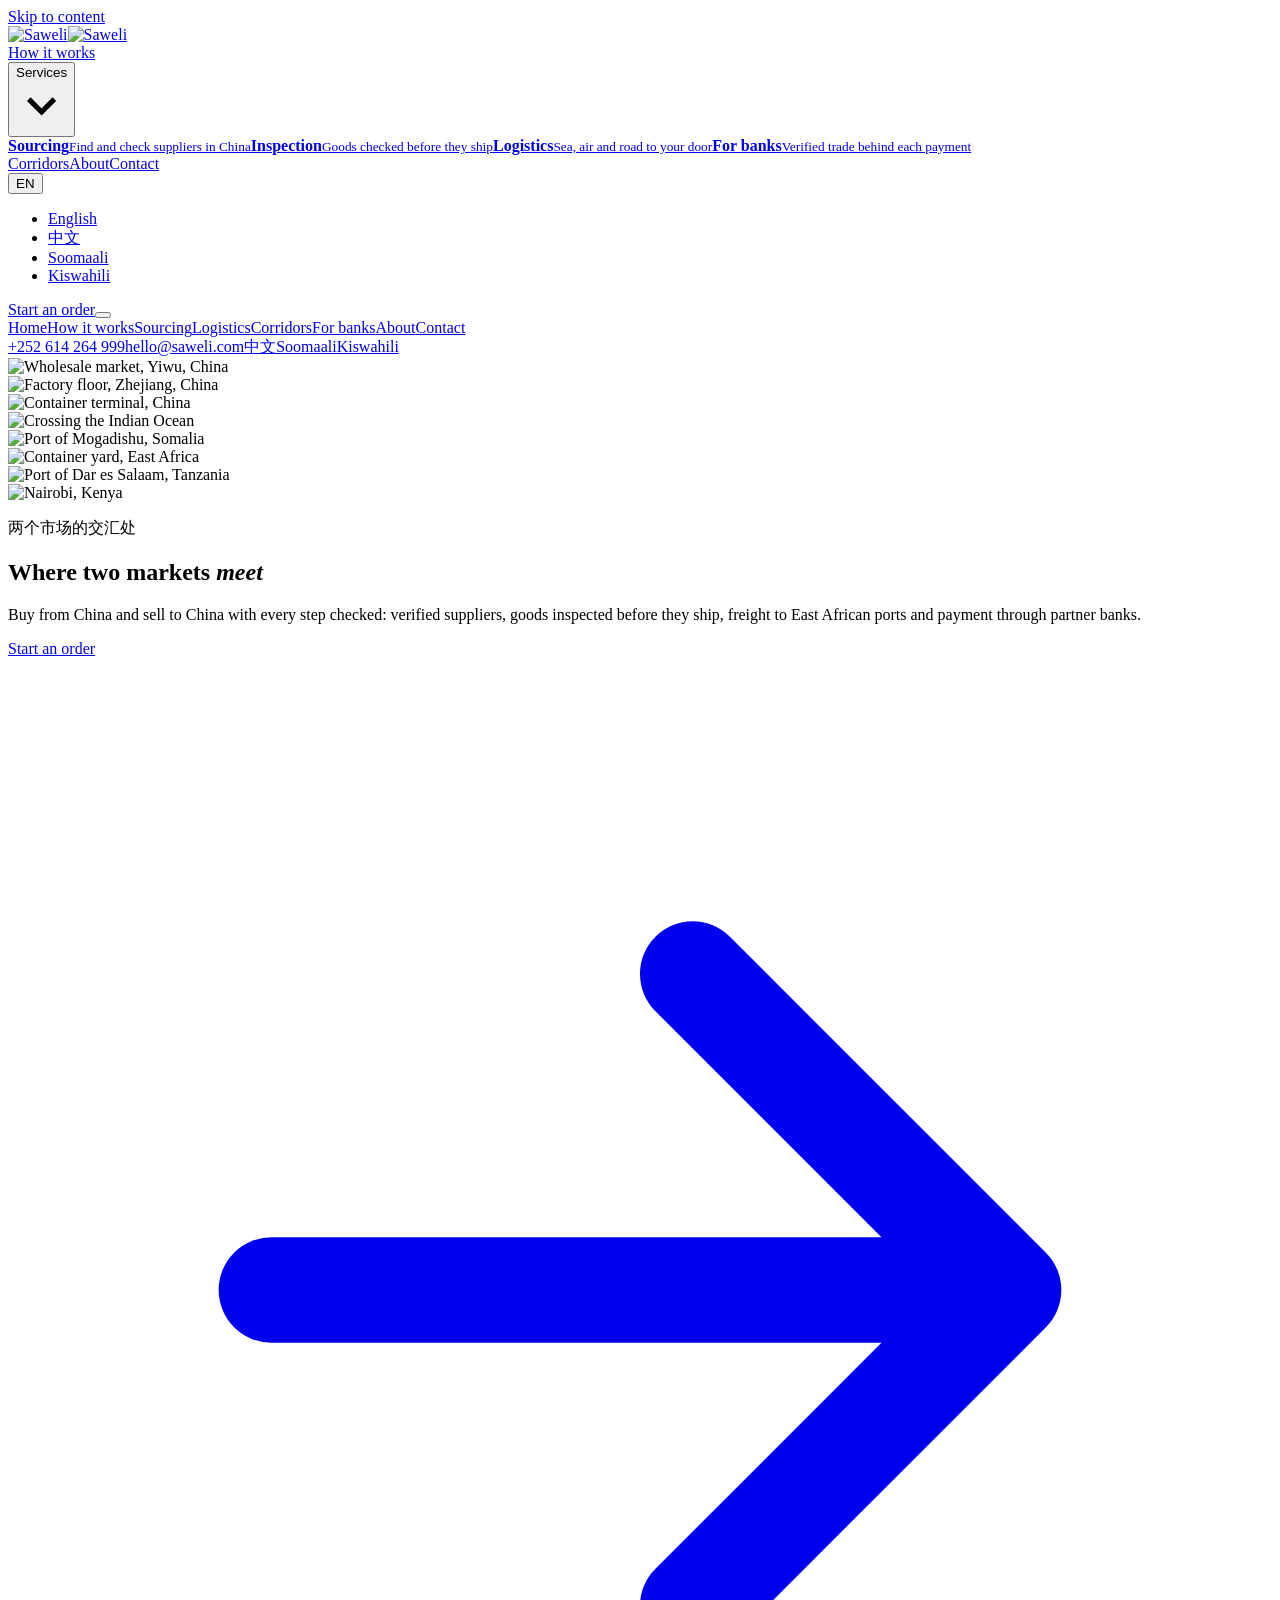
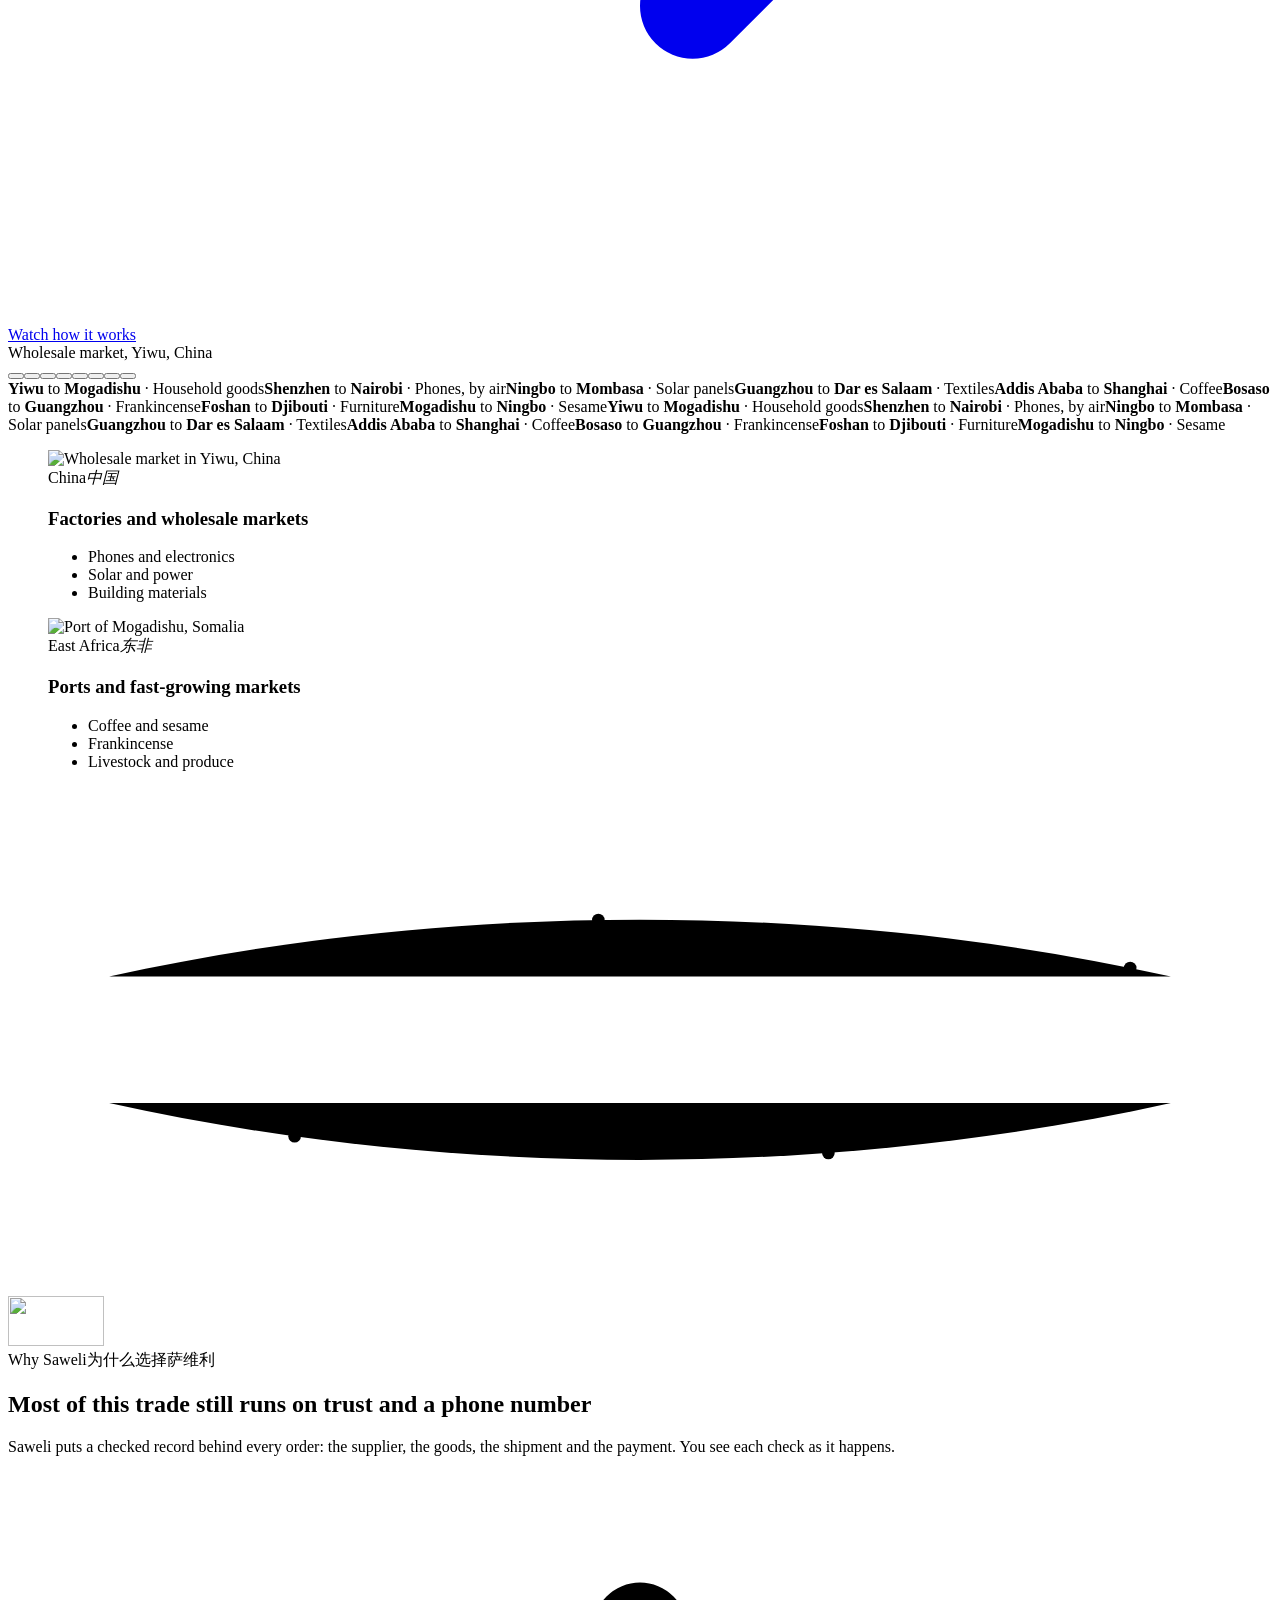
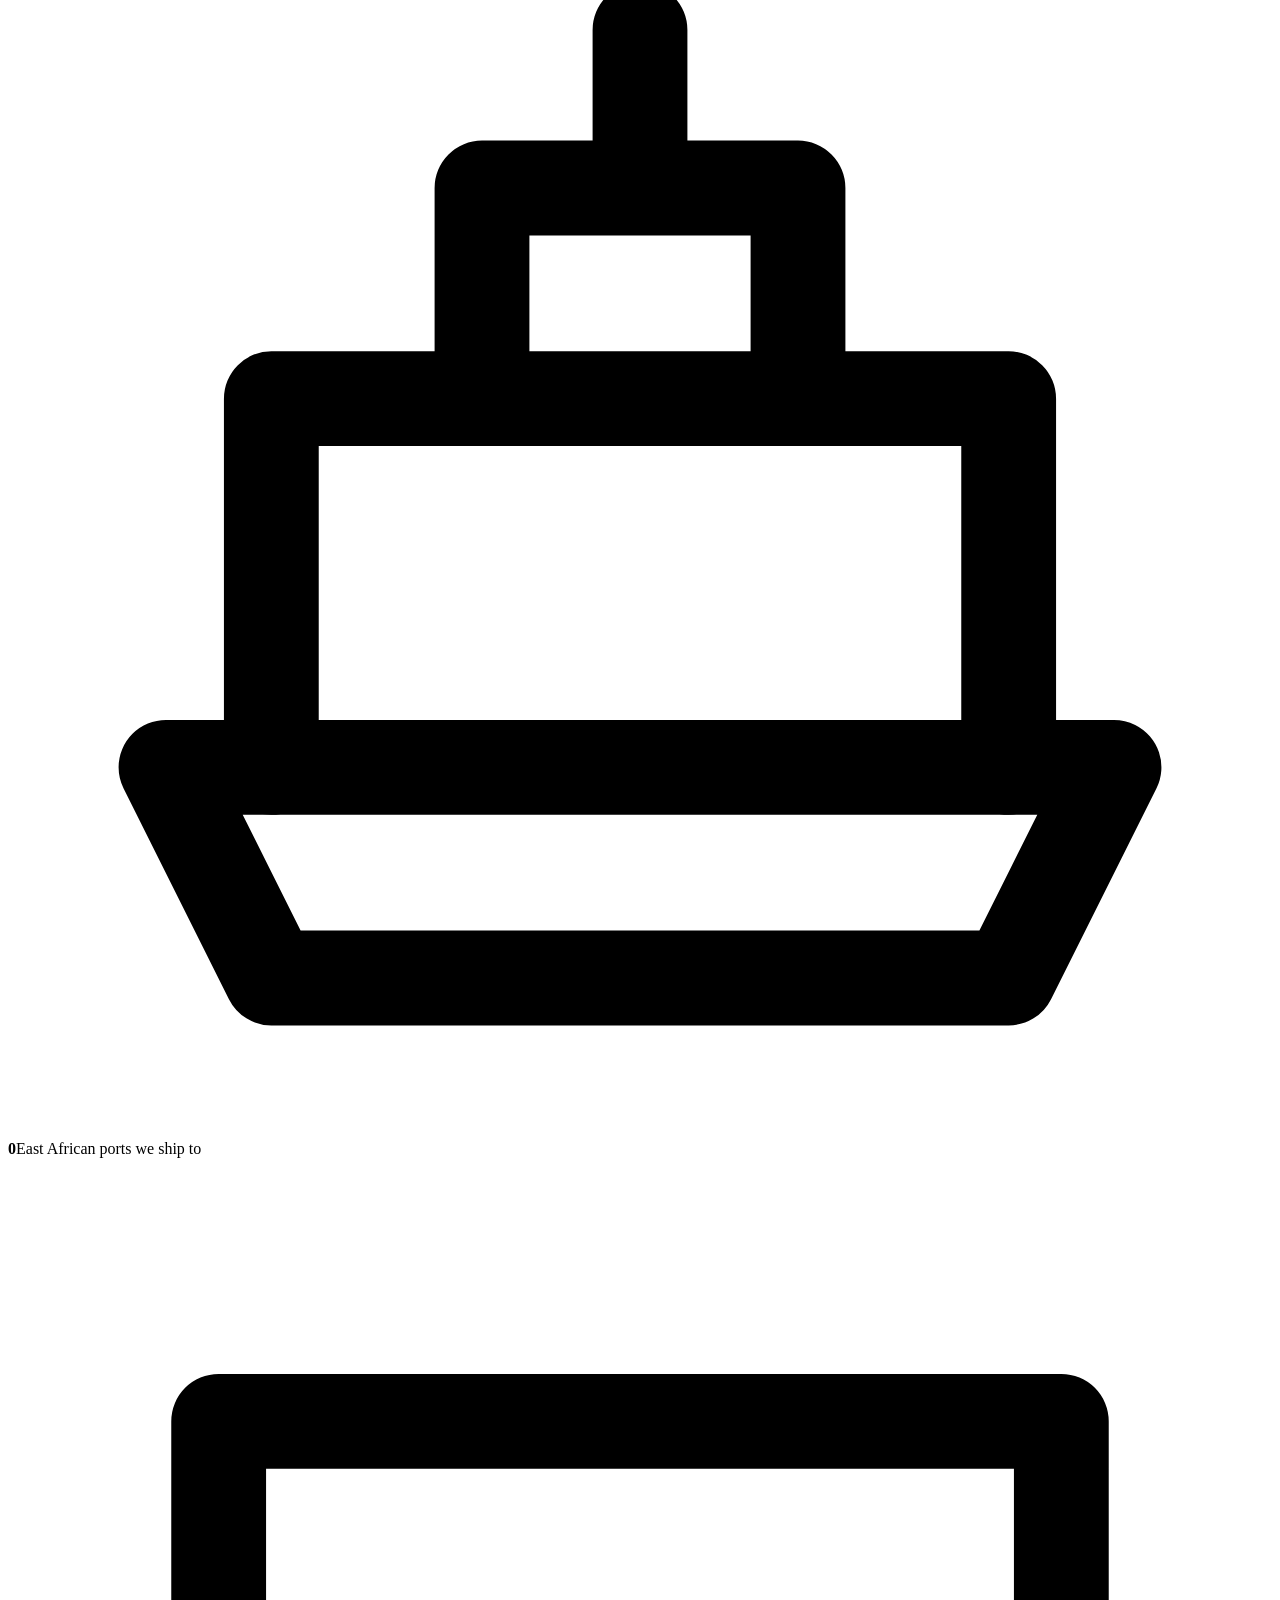
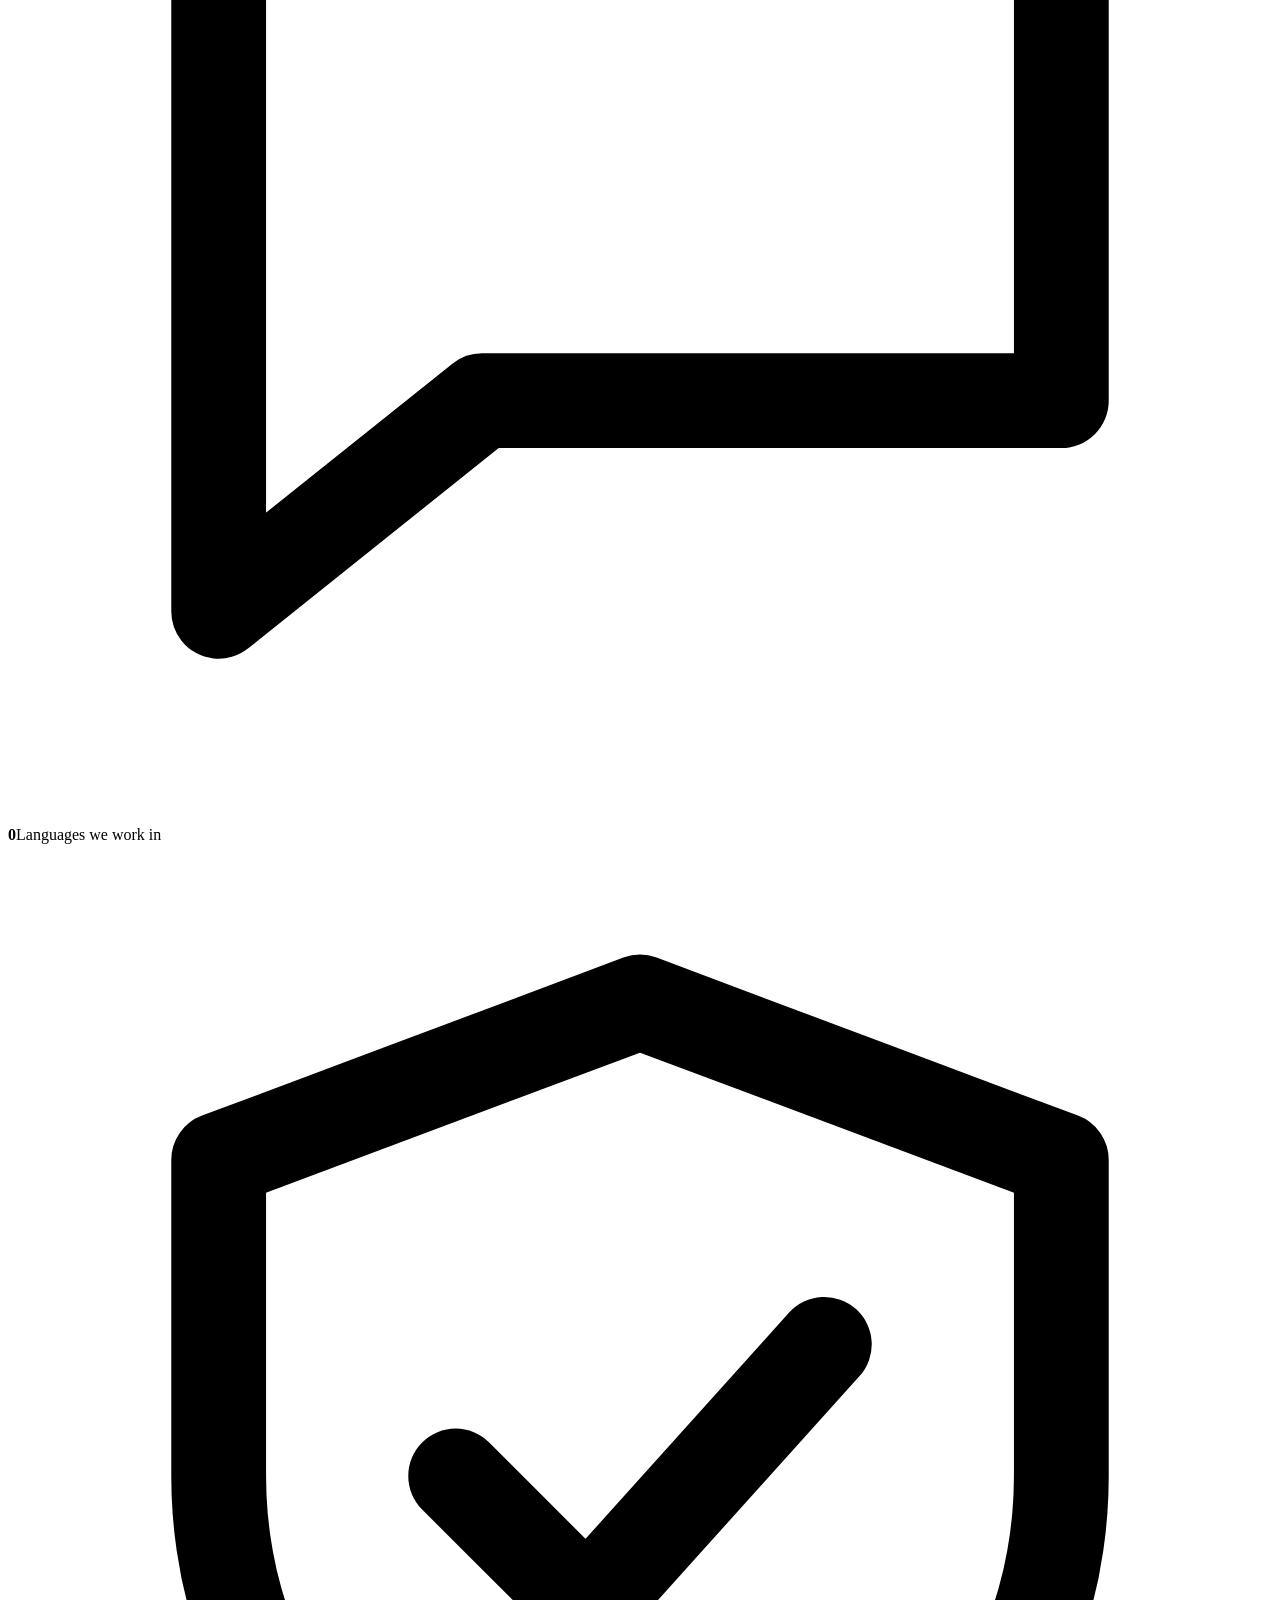
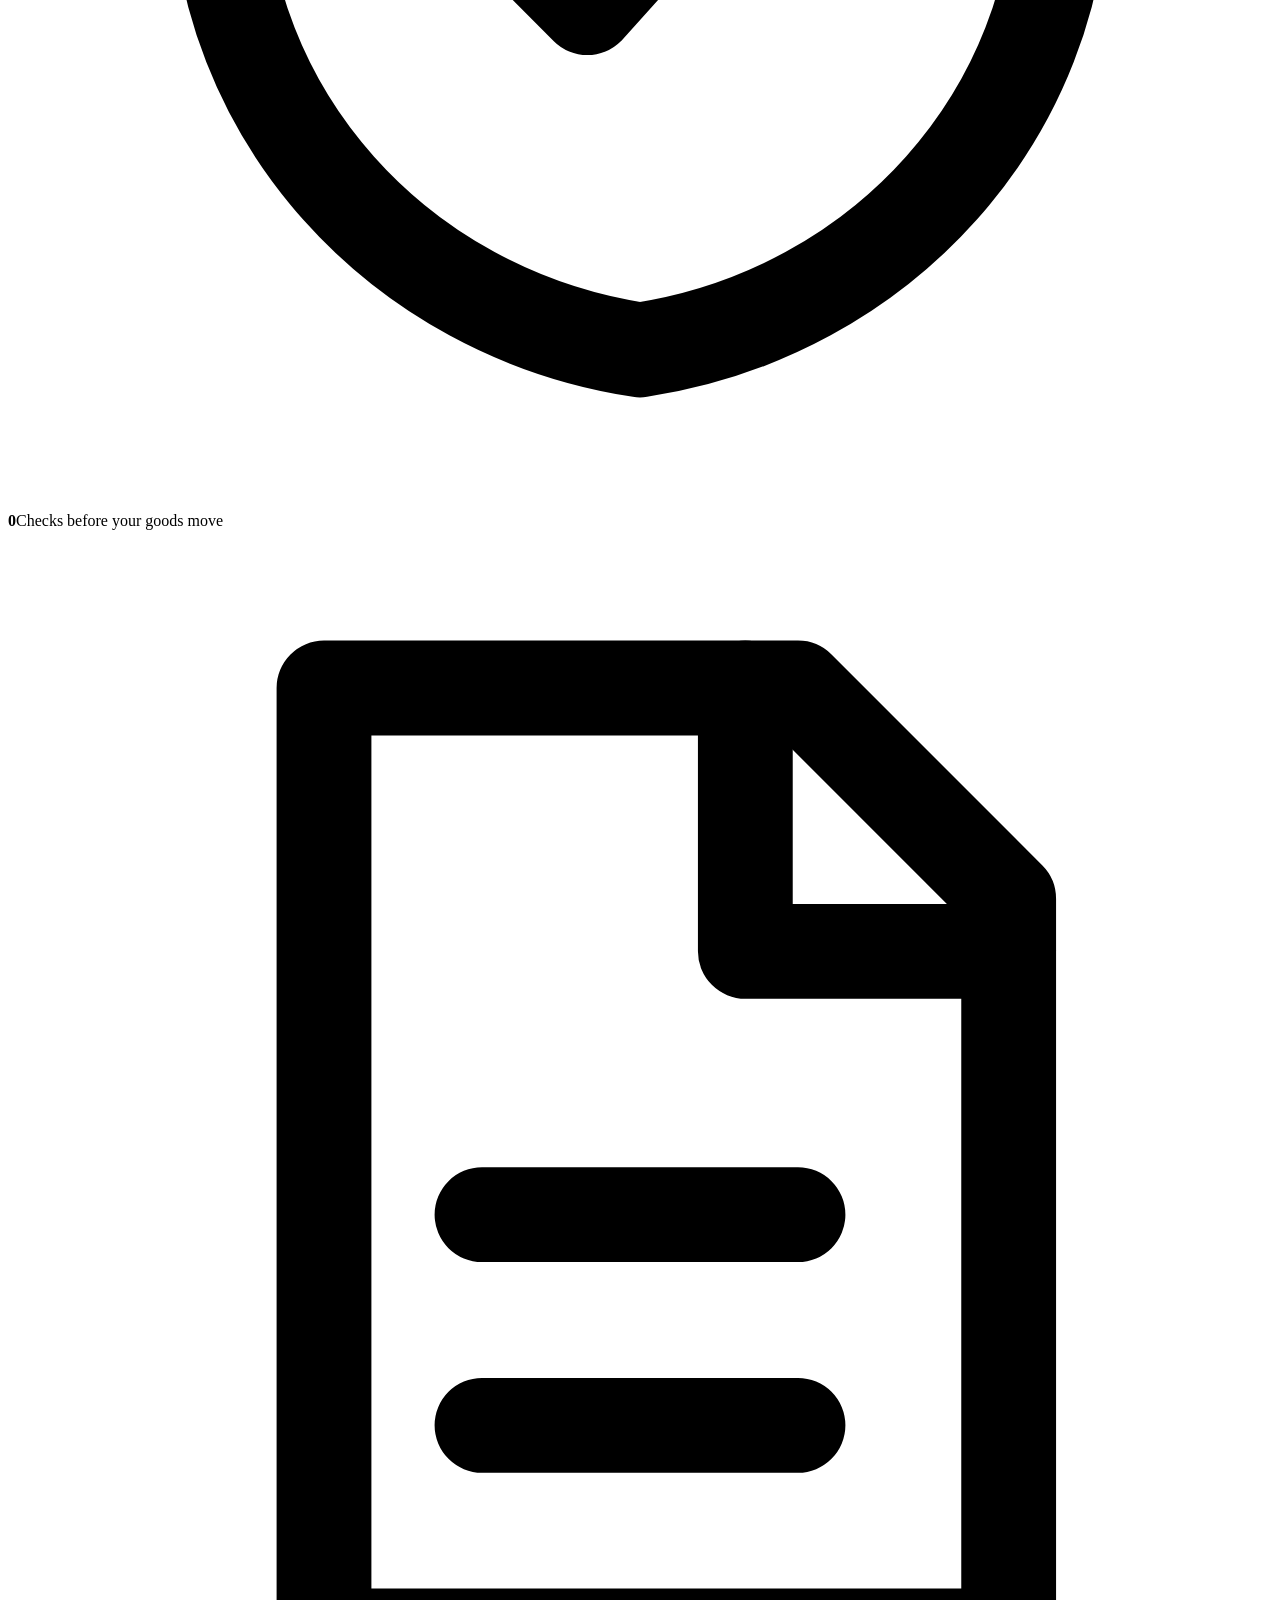
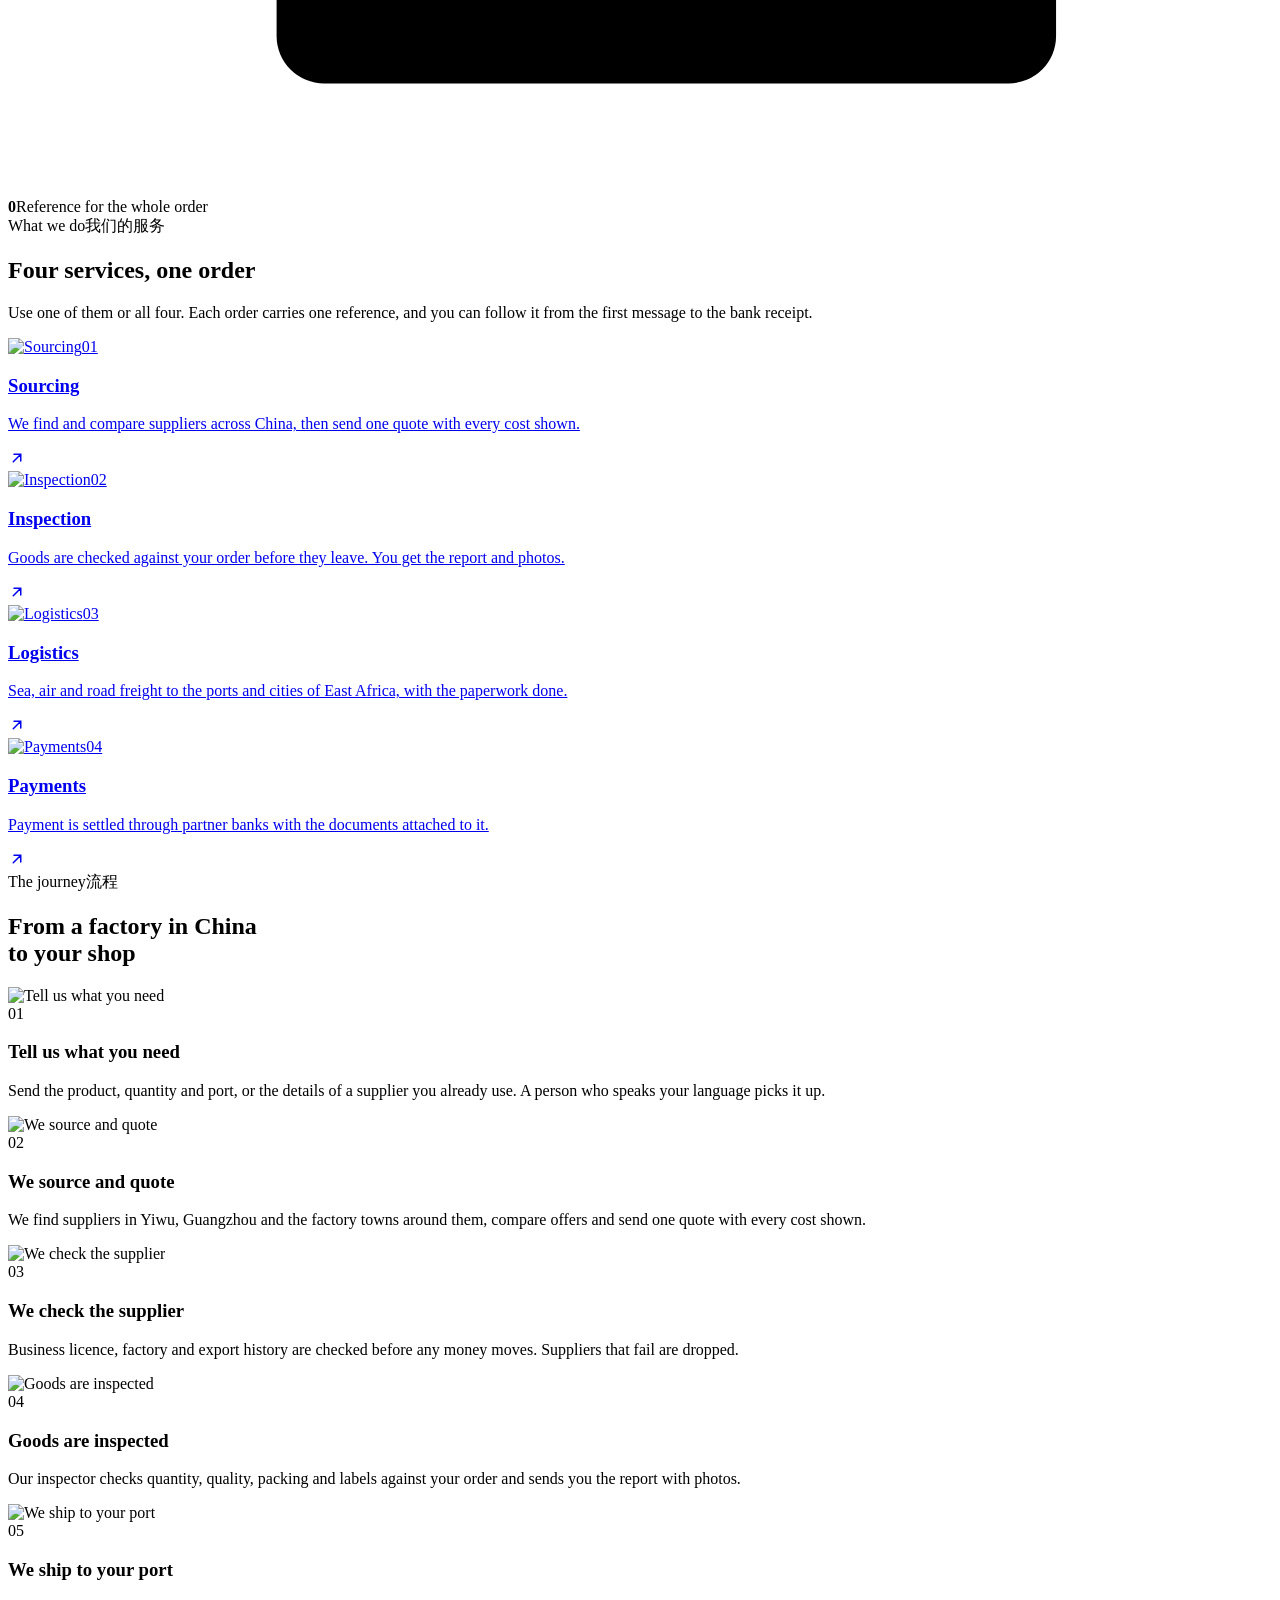
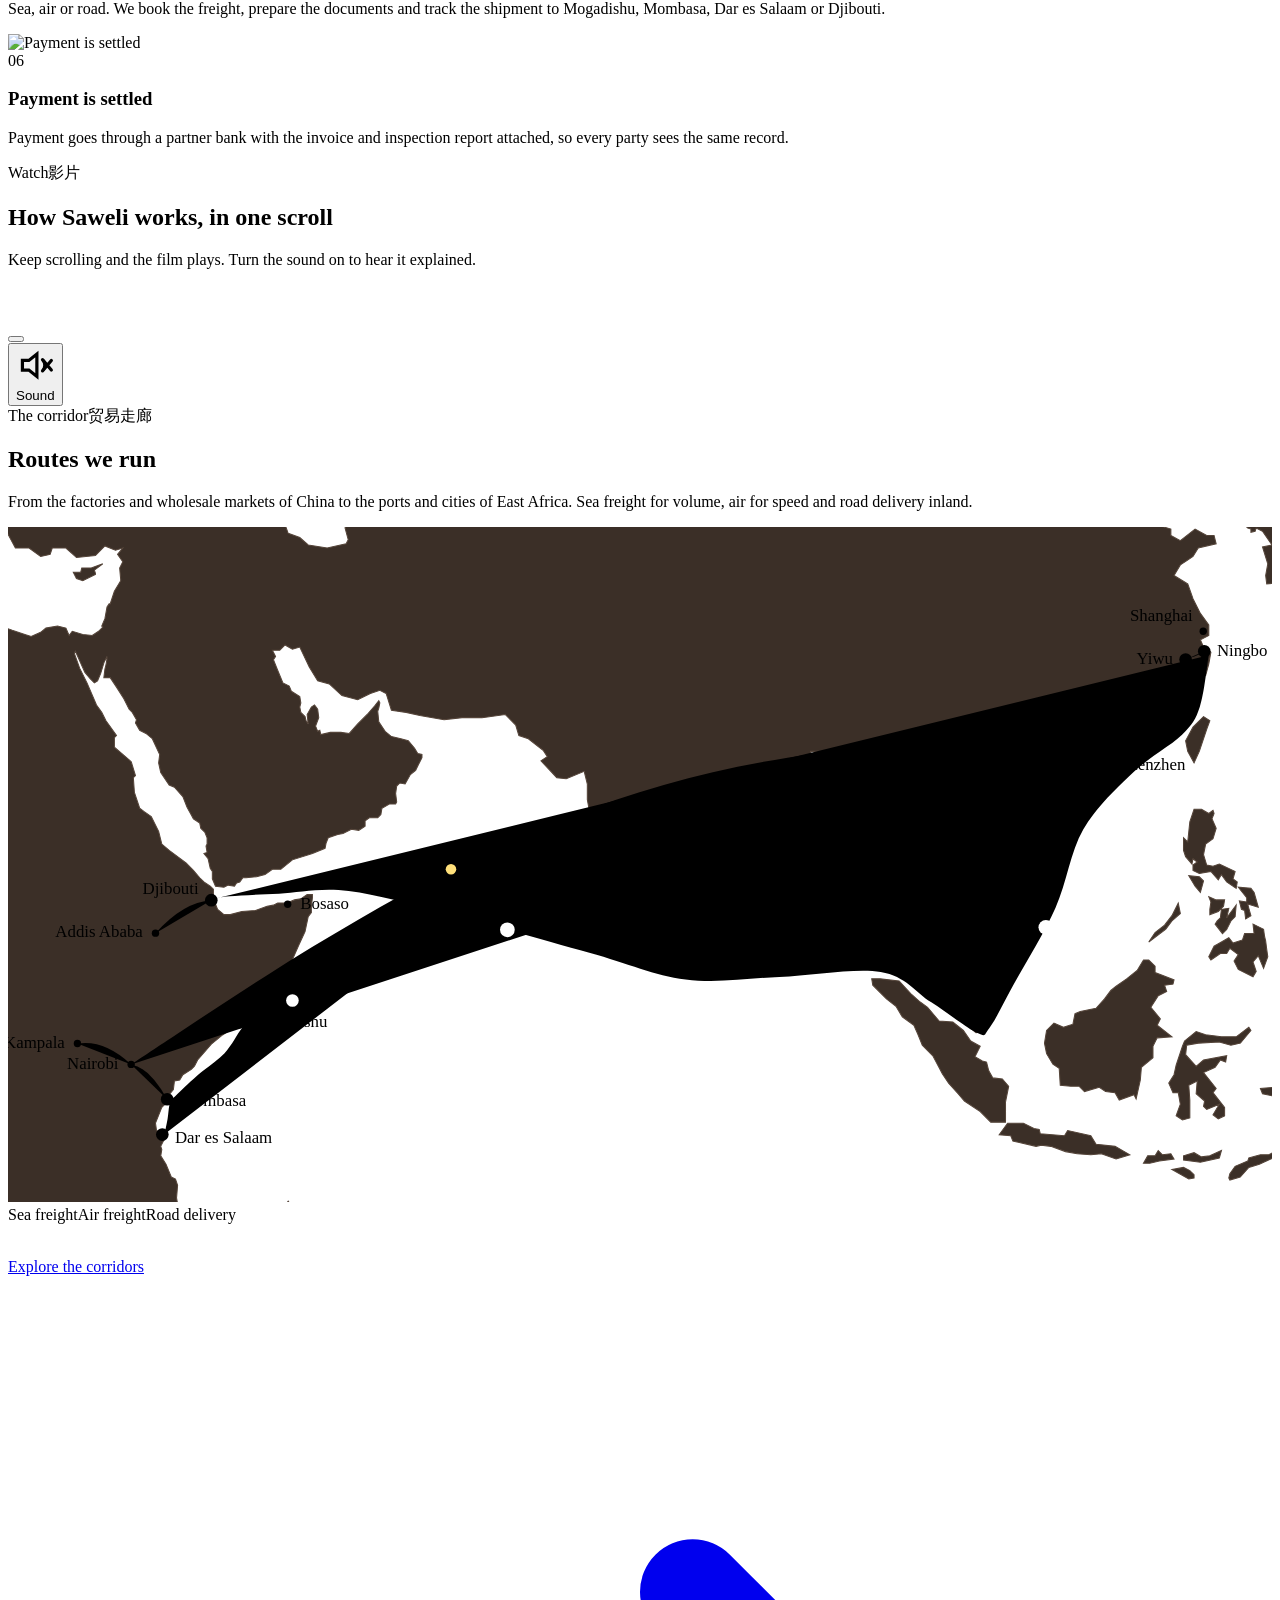
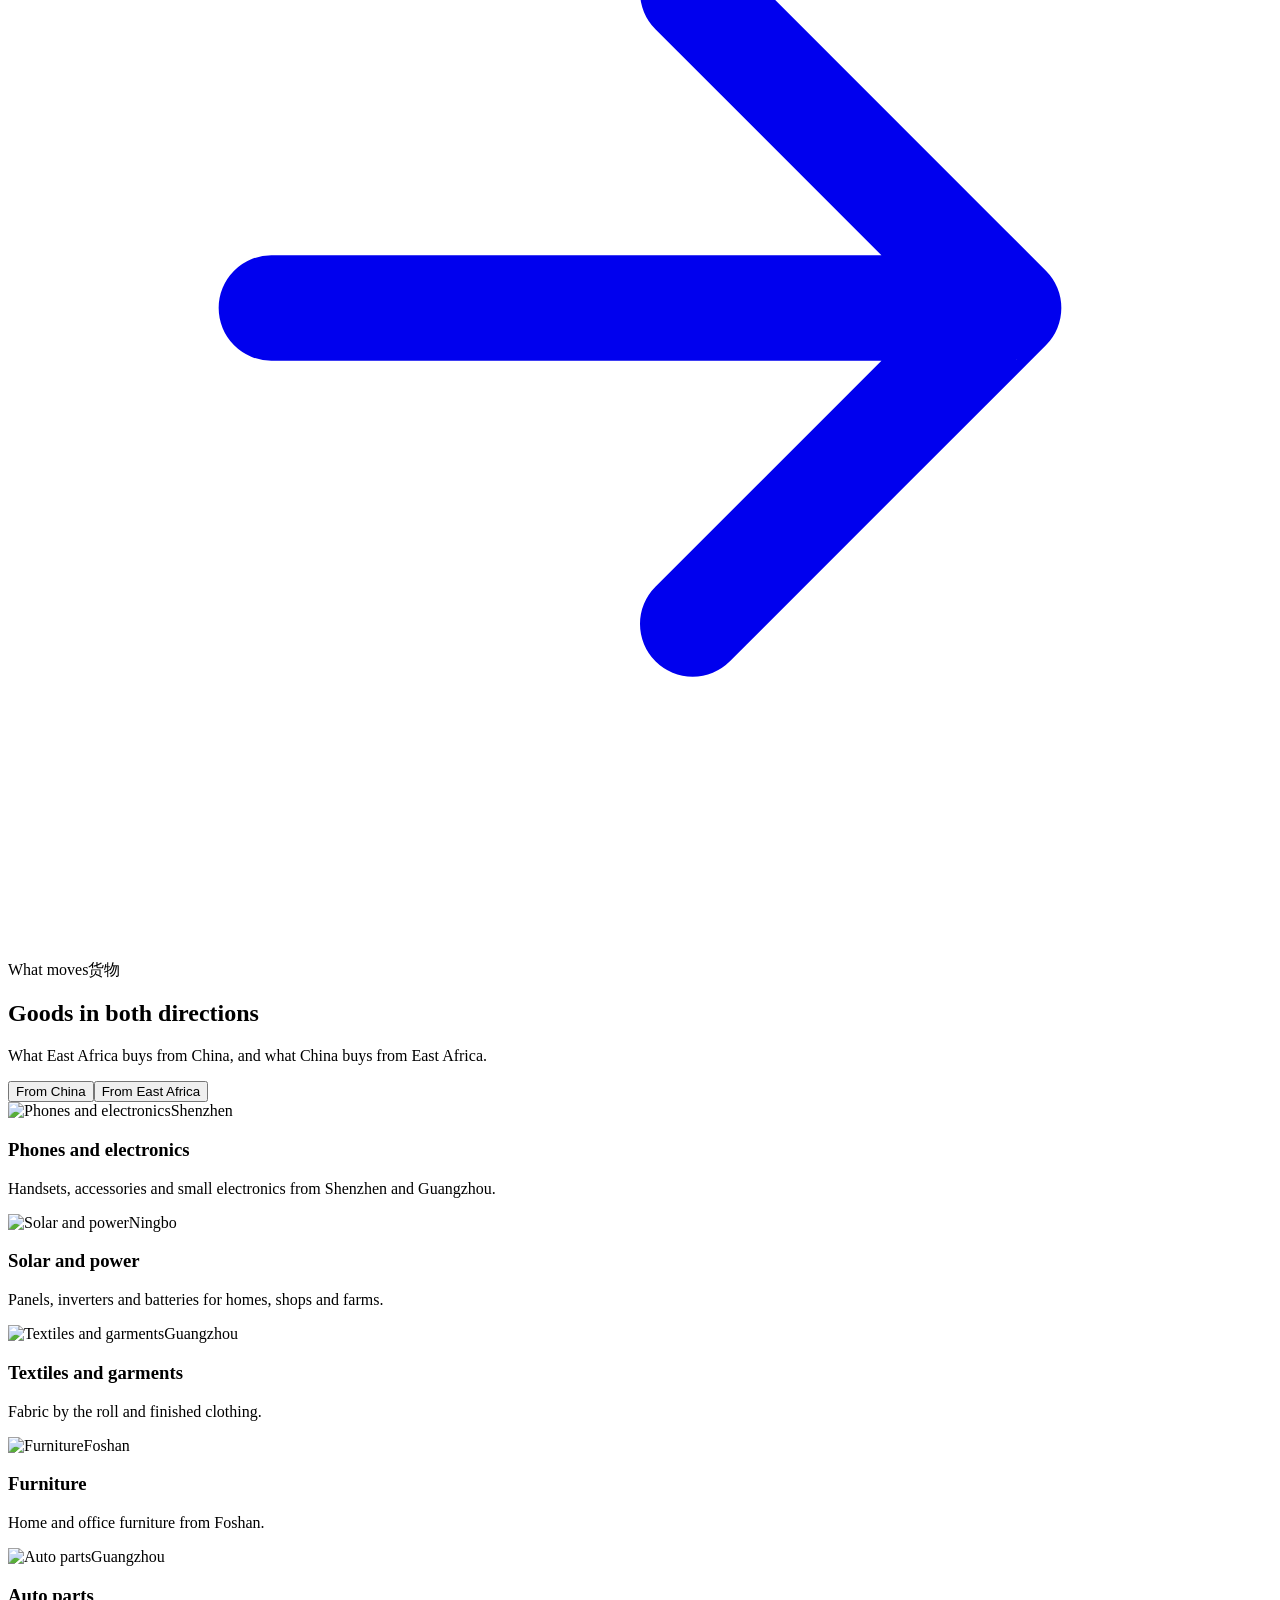
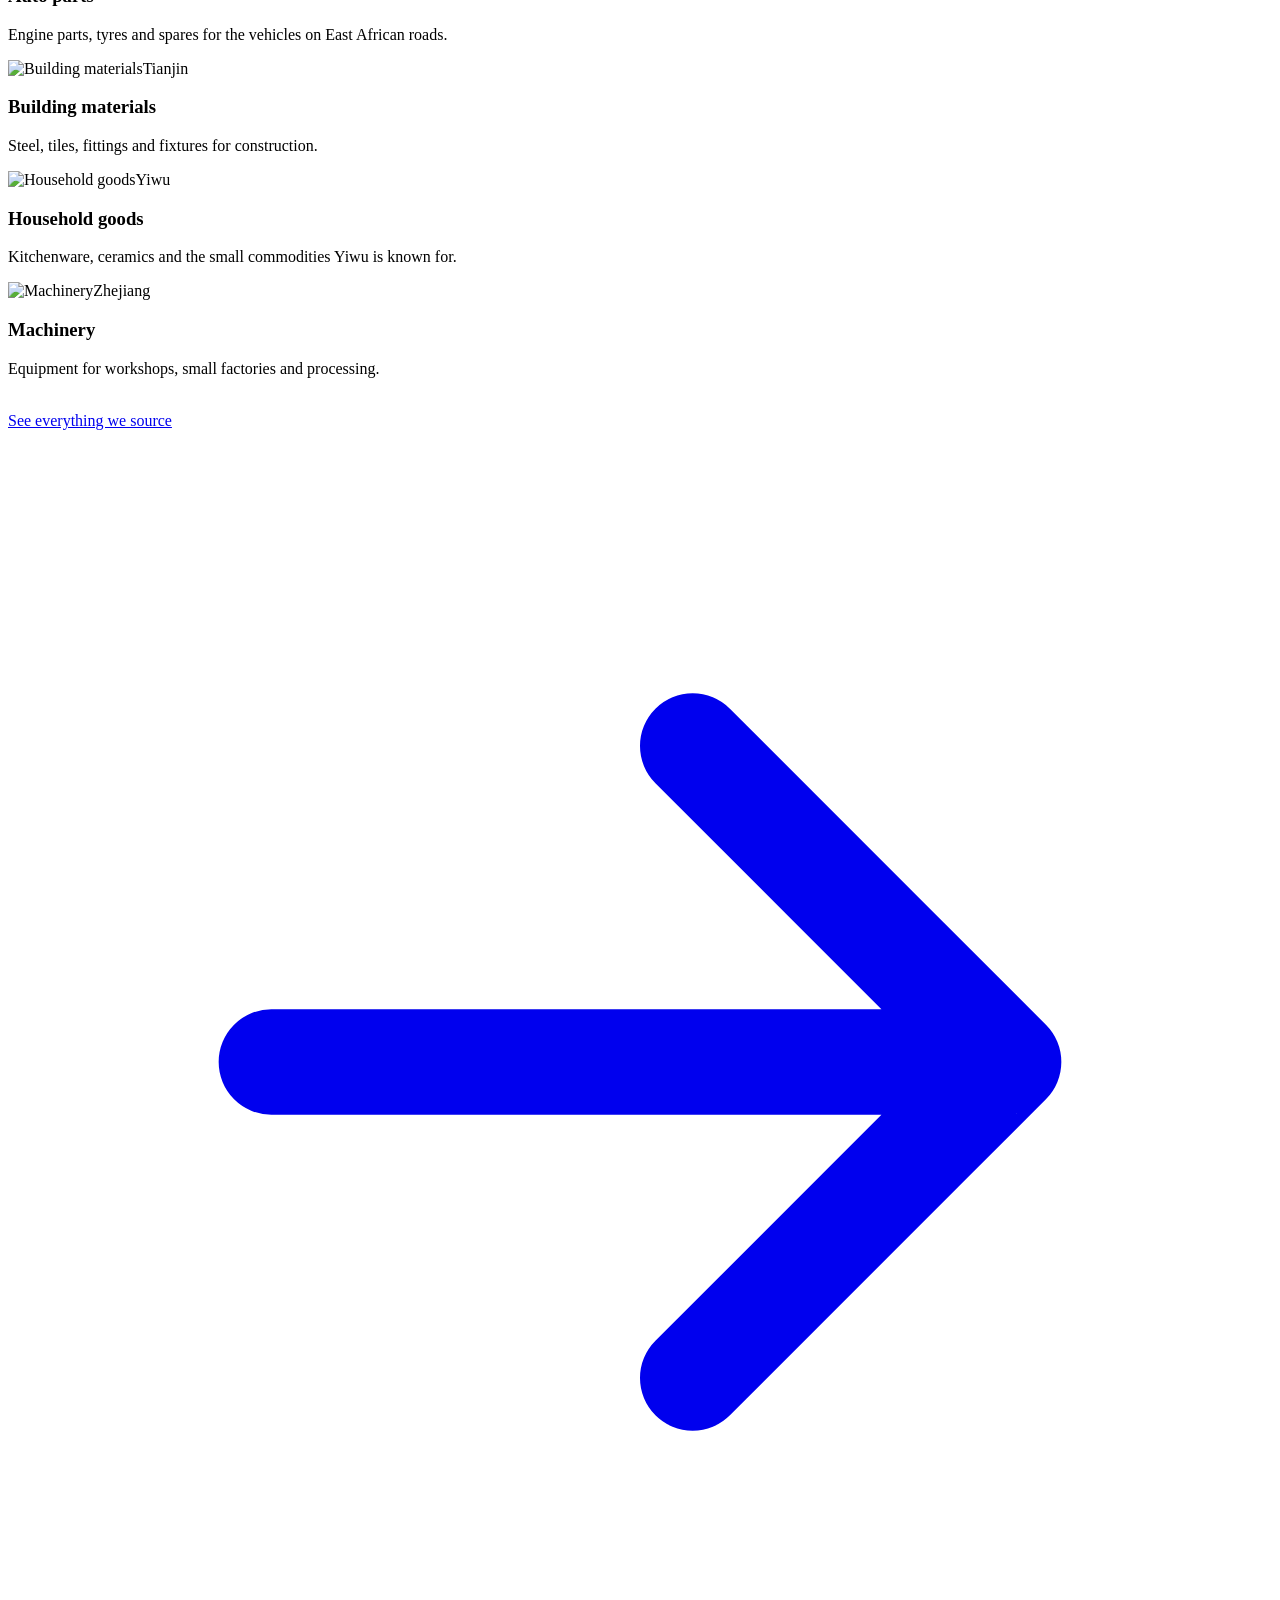
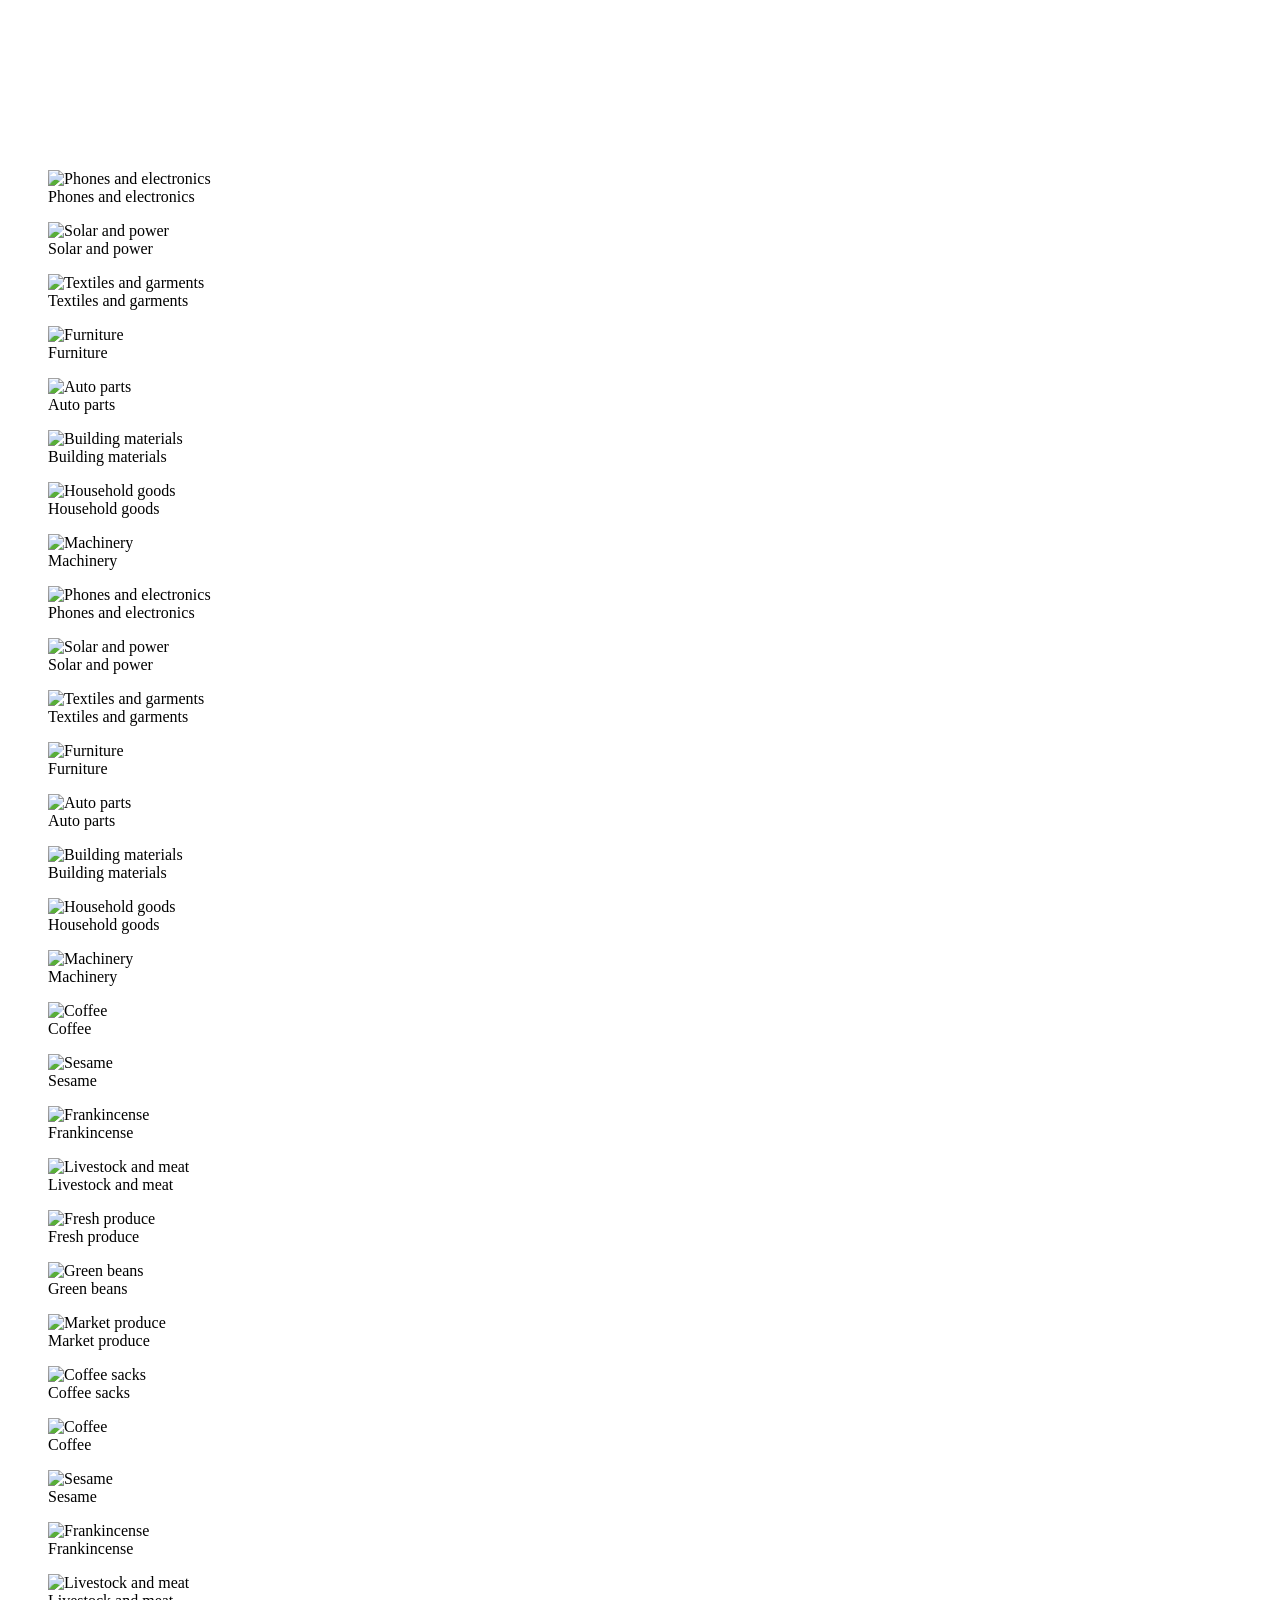
==== commit 5c35a930: "Two-markets section, reliable photo reveals and tabs, lighter photos Co-Authored-By: Claude Opus 5.5" ====
--- a/site/index.html
+++ b/site/index.html
@@ -1 +1 @@
-<!doctype html><html lang="en"><head><meta charset="utf-8"><meta name="viewport" content="width=device-width,initial-scale=1,viewport-fit=cover"><title>Saweli: trade between East Africa and China</title><meta name="description" content="Buy from China and sell to China with every step checked: verified suppliers, goods inspected before they ship, freight to East African ports and payment through partner banks."><link rel="canonical" href="https://saweli.com/"><meta property="og:type" content="website"><meta property="og:title" content="Saweli: trade between East Africa and China"><meta property="og:description" content="Buy from China and sell to China with every step checked: verified suppliers, goods inspected before they ship, freight to East African ports and payment through partner banks."><meta property="og:url" content="https://saweli.com/"><meta property="og:image" content="https://saweli.com/og.jpg"><meta name="twitter:card" content="summary_large_image"><meta name="robots" content="index,follow,max-image-preview:large"><meta name="theme-color" content="#1B1410"><link rel="preload" as="image" href="/img/cn_market-1600.jpg" imagesrcset="/img/cn_market-800.jpg 800w, /img/cn_market-1600.jpg 1600w" imagesizes="100vw" fetchpriority="high"><link rel="icon" href="/favicon.svg" type="image/svg+xml"><link rel="apple-touch-icon" href="/apple-touch-icon.png"><link rel="alternate" hreflang="en" href="https://saweli.com/"><link rel="alternate" hreflang="zh" href="https://saweli.com/zh/"><link rel="alternate" hreflang="so" href="https://saweli.com/so/"><link rel="alternate" hreflang="sw" href="https://saweli.com/sw/"><link rel="preload" href="/assets/fonts/jakarta.woff2" as="font" type="font/woff2" crossorigin><link rel="preload" href="/assets/fonts/inter.woff2" as="font" type="font/woff2" crossorigin><link rel="stylesheet" href="/assets/site.css?v=7"><script type="application/ld+json">{"@context": "https://schema.org", "@type": "Organization", "name": "Saweli", "url": "https://saweli.com", "logo": "https://saweli.com/brand/saweli-colour.svg", "telephone": "+252 614 264 999", "email": "hello@saweli.com", "areaServed": ["Somalia", "Kenya", "Tanzania", "Ethiopia", "Uganda", "Djibouti", "China"]}</script><meta property="og:image:width" content="1200"><meta property="og:image:height" content="630"><meta property="og:site_name" content="Saweli"></head><body><a class="skip" href="#main">Skip to content</a><div class="prog" aria-hidden="true"></div><div class="cur" aria-hidden="true"><span></span></div><header class="top"><div class="wrap"><a class="brand" href="/" aria-label="Saweli home"><img class="w" src="/brand/saweli-white.svg" alt="Saweli" width="150" height="43"><img class="c" src="/brand/saweli-colour.svg" alt="Saweli" width="150" height="43"></a><nav class="nav" aria-label="Main"><a href="/how-it-works/">How it works</a><div class="dd"><button type="button" aria-haspopup="true">Services<svg class="caret" viewBox="0 0 24 24" fill="none" stroke="currentColor" stroke-width="2.4"><path d="M6 9l6 6 6-6"/></svg></button><div class="mega"><a href="/sourcing/"><img src="/img/cn_wholesale-800.jpg" srcset="/img/cn_wholesale-800.jpg 800w, /img/cn_wholesale-1600.jpg 1600w" sizes="92px" alt="" loading=lazy decoding="async"><span><b>Sourcing</b><small>Find and check suppliers in China</small></span></a><a href="/how-it-works/#inspection"><img src="/img/cn_inspector-800.jpg" srcset="/img/cn_inspector-800.jpg 800w, /img/cn_inspector-1600.jpg 1600w" sizes="92px" alt="" loading=lazy decoding="async"><span><b>Inspection</b><small>Goods checked before they ship</small></span></a><a href="/logistics/"><img src="/img/ship_aerial2-800.jpg" srcset="/img/ship_aerial2-800.jpg 800w, /img/ship_aerial2-1600.jpg 1600w" sizes="92px" alt="" loading=lazy decoding="async"><span><b>Logistics</b><small>Sea, air and road to your door</small></span></a><a href="/banks/"><img src="/img/handshake-800.jpg" srcset="/img/handshake-800.jpg 800w, /img/handshake-1600.jpg 1600w" sizes="92px" alt="" loading=lazy decoding="async"><span><b>For banks</b><small>Verified trade behind each payment</small></span></a></div></div><a href="/corridors/">Corridors</a><a href="/about/">About</a><a href="/contact/">Contact</a></nav><div class="tools"><div class="lang"><button type="button" aria-haspopup="true">EN</button><ul><li><a href="/" lang="en">English</a></li><li><a href="/zh/" lang="zh">中文</a></li><li><a href="/so/" lang="so">Soomaali</a></li><li><a href="/sw/" lang="sw">Kiswahili</a></li></ul></div><a class="btn sm" href="/contact/">Start an order</a><button class="burger" type="button" aria-label="Menu" aria-expanded="false"><i></i><i></i></button></div></div></header><div class="drawer"><nav aria-label="Mobile"><a href="/">Home</a><a href="/how-it-works/">How it works</a><a href="/sourcing/">Sourcing</a><a href="/logistics/">Logistics</a><a href="/corridors/">Corridors</a><a href="/banks/">For banks</a><a href="/about/">About</a><a href="/contact/">Contact</a></nav><div class="dfoot"><a href="tel:+252614264999">+252 614 264 999</a><a href="mailto:hello@saweli.com">hello@saweli.com</a><a href="/zh/">中文</a><a href="/so/">Soomaali</a><a href="/sw/">Kiswahili</a></div></div><main id="main"><section class="hero" aria-label="Saweli"><div class="slides"><div class="slide on" data-cap="Wholesale market, Yiwu, China"><img src="/img/cn_market-1600.jpg" srcset="/img/cn_market-800.jpg 800w, /img/cn_market-1600.jpg 1600w" sizes="100vw" alt="Wholesale market, Yiwu, China" fetchpriority=high decoding="async"></div><div class="slide" data-cap="Factory floor, Zhejiang, China"><img src="/img/cn_line-1600.jpg" srcset="/img/cn_line-800.jpg 800w, /img/cn_line-1600.jpg 1600w" sizes="100vw" alt="Factory floor, Zhejiang, China" loading=lazy decoding="async"></div><div class="slide" data-cap="Container terminal, China"><img src="/img/hero_port-1600.jpg" srcset="/img/hero_port-800.jpg 800w, /img/hero_port-1600.jpg 1600w" sizes="100vw" alt="Container terminal, China" loading=lazy decoding="async"></div><div class="slide" data-cap="Crossing the Indian Ocean"><img src="/img/ship_aerial-1600.jpg" srcset="/img/ship_aerial-800.jpg 800w, /img/ship_aerial-1600.jpg 1600w" sizes="100vw" alt="Crossing the Indian Ocean" loading=lazy decoding="async"></div><div class="slide" data-cap="Port of Mogadishu, Somalia"><img src="/img/mog_port-1600.jpg" srcset="/img/mog_port-800.jpg 800w, /img/mog_port-1600.jpg 1600w" sizes="100vw" alt="Port of Mogadishu, Somalia" loading=lazy decoding="async"></div><div class="slide" data-cap="Container yard, East Africa"><img src="/img/tz_containers-1600.jpg" srcset="/img/tz_containers-800.jpg 800w, /img/tz_containers-1600.jpg 1600w" sizes="100vw" alt="Container yard, East Africa" loading=lazy decoding="async"></div><div class="slide" data-cap="Port of Dar es Salaam, Tanzania"><img src="/img/dar_port-1600.jpg" srcset="/img/dar_port-800.jpg 800w, /img/dar_port-1600.jpg 1600w" sizes="100vw" alt="Port of Dar es Salaam, Tanzania" loading=lazy decoding="async"></div><div class="slide" data-cap="Nairobi, Kenya"><img src="/img/nbo_skyline-1600.jpg" srcset="/img/nbo_skyline-800.jpg 800w, /img/nbo_skyline-1600.jpg 1600w" sizes="100vw" alt="Nairobi, Kenya" loading=lazy decoding="async"></div></div><div class="hin"><div class="wrap"><p class="zh-line r d1" lang="zh">两个市场的交汇处</p><h1 data-split=".1">Where two markets <em>meet</em></h1><div class="row"><div><p class="lede r d3">Buy from China and sell to China with every step checked: verified suppliers, goods inspected before they ship, freight to East African ports and payment through partner banks.</p><div class="ctas r d4"><a class="btn" href="/contact/">Start an order <svg class="ar" viewBox="0 0 24 24" fill="none" stroke="currentColor" stroke-width="2" stroke-linecap="round" stroke-linejoin="round"><path d="M5 12h14M13 6l6 6-6 6"/></svg></a><a class="btn ghost" href="#film">Watch how it works</a></div></div><div class="cap r d4"><span class="t">Wholesale market, Yiwu, China</span><div class="dots"><button type="button" class="on" aria-label="Photo 1"><i></i></button><button type="button" class="" aria-label="Photo 2"><i></i></button><button type="button" class="" aria-label="Photo 3"><i></i></button><button type="button" class="" aria-label="Photo 4"><i></i></button><button type="button" class="" aria-label="Photo 5"><i></i></button><button type="button" class="" aria-label="Photo 6"><i></i></button><button type="button" class="" aria-label="Photo 7"><i></i></button><button type="button" class="" aria-label="Photo 8"><i></i></button></div></div></div></div></div><div class="scroll-cue" aria-hidden="true"></div><div class="ticker" aria-hidden="true"><div class="tr"><span><i></i><b>Yiwu</b> to <b>Mogadishu</b> · Household goods</span><span><i></i><b>Shenzhen</b> to <b>Nairobi</b> · Phones, by air</span><span><i></i><b>Ningbo</b> to <b>Mombasa</b> · Solar panels</span><span><i></i><b>Guangzhou</b> to <b>Dar es Salaam</b> · Textiles</span><span><i></i><b>Addis Ababa</b> to <b>Shanghai</b> · Coffee</span><span><i></i><b>Bosaso</b> to <b>Guangzhou</b> · Frankincense</span><span><i></i><b>Foshan</b> to <b>Djibouti</b> · Furniture</span><span><i></i><b>Mogadishu</b> to <b>Ningbo</b> · Sesame</span><span><i></i><b>Yiwu</b> to <b>Mogadishu</b> · Household goods</span><span><i></i><b>Shenzhen</b> to <b>Nairobi</b> · Phones, by air</span><span><i></i><b>Ningbo</b> to <b>Mombasa</b> · Solar panels</span><span><i></i><b>Guangzhou</b> to <b>Dar es Salaam</b> · Textiles</span><span><i></i><b>Addis Ababa</b> to <b>Shanghai</b> · Coffee</span><span><i></i><b>Bosaso</b> to <b>Guangzhou</b> · Frankincense</span><span><i></i><b>Foshan</b> to <b>Djibouti</b> · Furniture</span><span><i></i><b>Mogadishu</b> to <b>Ningbo</b> · Sesame</span></div></div></section><section class="sec"><div class="wrap"><span class="kicker r">Why Saweli<span class="zh" lang="zh">为什么选择萨维利</span></span><p class="statement">East Africa buys phones, solar and building materials from China. China buys coffee, sesame and frankincense from East Africa. Most of that trade still runs on trust and a phone number. <em>We put a checked record behind every order.</em></p><div class="stats"><div class="r"><b data-count="5">0</b><span>Ports we ship to in East Africa</span></div><div class="r d1"><b data-count="4">0</b><span>Languages we work in</span></div><div class="r d2"><b data-count="6">0</b><span>Checks before your goods move</span></div><div class="r d3"><b data-count="1">0</b><span>Reference number for the whole order</span></div></div></div></section><section class="sec tight" style="padding-top:0"><div class="wrap"><div class="head"><div><span class="kicker r">What we do<span class="zh" lang="zh">我们的服务</span></span><h2 data-split>Four services, one order</h2></div><p class="lede mut r">Use one of them or all four. Each order carries one reference, and you can follow it from the first message to the bank receipt.</p></div><div class="svc"><a class="r d0" href="/sourcing/"><img src="/img/cn_wholesale-800.jpg" srcset="/img/cn_wholesale-800.jpg 800w, /img/cn_wholesale-1600.jpg 1600w" sizes="(max-width:1000px) 50vw, 25vw" alt="Sourcing" loading=lazy decoding="async"><span class="n">01</span><div><h3>Sourcing</h3><p>We find and compare suppliers across China, then send one quote with every cost shown.</p><span class="go"><svg viewBox="0 0 24 24" width="18" height="18" fill="none" stroke="currentColor" stroke-width="2" stroke-linecap="round"><path d="M7 17L17 7M8 7h9v9"/></svg></span></div></a><a class="r d1" href="/how-it-works/#inspection"><img src="/img/cn_inspector-800.jpg" srcset="/img/cn_inspector-800.jpg 800w, /img/cn_inspector-1600.jpg 1600w" sizes="(max-width:1000px) 50vw, 25vw" alt="Inspection" loading=lazy decoding="async"><span class="n">02</span><div><h3>Inspection</h3><p>Goods are checked against your order before they leave. You get the report and photos.</p><span class="go"><svg viewBox="0 0 24 24" width="18" height="18" fill="none" stroke="currentColor" stroke-width="2" stroke-linecap="round"><path d="M7 17L17 7M8 7h9v9"/></svg></span></div></a><a class="r d2" href="/logistics/"><img src="/img/ship_aerial2-800.jpg" srcset="/img/ship_aerial2-800.jpg 800w, /img/ship_aerial2-1600.jpg 1600w" sizes="(max-width:1000px) 50vw, 25vw" alt="Logistics" loading=lazy decoding="async"><span class="n">03</span><div><h3>Logistics</h3><p>Sea, air and road freight to the ports and cities of East Africa, with the paperwork done.</p><span class="go"><svg viewBox="0 0 24 24" width="18" height="18" fill="none" stroke="currentColor" stroke-width="2" stroke-linecap="round"><path d="M7 17L17 7M8 7h9v9"/></svg></span></div></a><a class="r d3" href="/banks/"><img src="/img/handshake-800.jpg" srcset="/img/handshake-800.jpg 800w, /img/handshake-1600.jpg 1600w" sizes="(max-width:1000px) 50vw, 25vw" alt="Payments" loading=lazy decoding="async"><span class="n">04</span><div><h3>Payments</h3><p>Payment is settled through partner banks with the documents attached to it.</p><span class="go"><svg viewBox="0 0 24 24" width="18" height="18" fill="none" stroke="currentColor" stroke-width="2" stroke-linecap="round"><path d="M7 17L17 7M8 7h9v9"/></svg></span></div></a></div></div></section><section class="journey" style="--n:6"><div class="pin"><div class="wrap"><div class="jhead"><div><span class="kicker lt">The journey<span class="zh" lang="zh">流程</span></span><h2>From a factory in China<br>to your shop</h2></div><div class="jprog"><i></i></div></div></div><div class="track"><article class="jcard"><div class="ph"><img src="/img/trader_phone-800.jpg" srcset="/img/trader_phone-800.jpg 800w, /img/trader_phone-1600.jpg 1600w" sizes="520px" alt="Tell us what you need" loading=lazy decoding="async"></div><div class="tx"><div class="num">01</div><h3>Tell us what you need</h3><p>Send the product, quantity and port, or the details of a supplier you already use. A person who speaks your language picks it up.</p></div></article><article class="jcard"><div class="ph"><img src="/img/cn_wholesale-800.jpg" srcset="/img/cn_wholesale-800.jpg 800w, /img/cn_wholesale-1600.jpg 1600w" sizes="520px" alt="We source and quote" loading=lazy decoding="async"></div><div class="tx"><div class="num">02</div><h3>We source and quote</h3><p>We find suppliers in Yiwu, Guangzhou and the factory towns around them, compare offers and send one quote with every cost shown.</p></div></article><article class="jcard"><div class="ph"><img src="/img/cn_factorywoman-800.jpg" srcset="/img/cn_factorywoman-800.jpg 800w, /img/cn_factorywoman-1600.jpg 1600w" sizes="520px" alt="We check the supplier" loading=lazy decoding="async"></div><div class="tx"><div class="num">03</div><h3>We check the supplier</h3><p>Business licence, factory and export history are checked before any money moves. Suppliers that fail are dropped.</p></div></article><article class="jcard"><div class="ph"><img src="/img/cn_inspector-800.jpg" srcset="/img/cn_inspector-800.jpg 800w, /img/cn_inspector-1600.jpg 1600w" sizes="520px" alt="Goods are inspected" loading=lazy decoding="async"></div><div class="tx"><div class="num">04</div><h3>Goods are inspected</h3><p>Our inspector checks quantity, quality, packing and labels against your order and sends you the report with photos.</p></div></article><article class="jcard"><div class="ph"><img src="/img/ship_loading-800.jpg" srcset="/img/ship_loading-800.jpg 800w, /img/ship_loading-1600.jpg 1600w" sizes="520px" alt="We ship to your port" loading=lazy decoding="async"></div><div class="tx"><div class="num">05</div><h3>We ship to your port</h3><p>Sea, air or road. We book the freight, prepare the documents and track the shipment to Mogadishu, Mombasa, Dar es Salaam or Djibouti.</p></div></article><article class="jcard"><div class="ph"><img src="/img/handshake-800.jpg" srcset="/img/handshake-800.jpg 800w, /img/handshake-1600.jpg 1600w" sizes="520px" alt="Payment is settled" loading=lazy decoding="async"></div><div class="tx"><div class="num">06</div><h3>Payment is settled</h3><p>Payment goes through a partner bank with the invoice and inspection report attached, so every party sees the same record.</p></div></article></div></div></section><section class="sec tight" style="padding-bottom:40px"><div class="wrap"><div class="head" style="margin-bottom:0"><div><span class="kicker r">Watch<span class="zh" lang="zh">影片</span></span><h2 data-split>How Saweli works, in one scroll</h2></div><p class="lede mut r">Keep scrolling and the film plays. Turn the sound on to hear it explained.</p></div></div></section><section class="scrollfilm" id="film" aria-label="How Saweli works, film"><div class="sticky"><div class="stage"><div class="film" data-mode="scroll"><div class="ui"><button class="pp" type="button" aria-label="Play"></button><div class="chap"></div><button class="snd" type="button" aria-pressed="false" aria-label="Sound"><svg viewBox="0 0 24 24" fill="none" stroke="currentColor" stroke-width="2" stroke-linecap="round"><path d="M4 9h4l5-4v14l-5-4H4z"/><path class="w1" d="M16.5 8.5a5 5 0 0 1 0 7"/><path class="x" d="M17 9l5 6M22 9l-5 6"/></svg><span>Sound</span></button></div></div><button class="tapsound" type="button" hidden><svg viewBox="0 0 24 24" fill="none" stroke="currentColor" stroke-width="2" stroke-linecap="round"><path d="M4 9h4l5-4v14l-5-4H4z"/><path d="M16.5 8.5a5 5 0 0 1 0 7M19 6a8.5 8.5 0 0 1 0 12"/></svg>Tap for sound</button></div></div></section><script type="application/json" id="film-data">{"label": "How Saweli works, in five steps", "land": "M262,650L262,646L266,640L270,646L272,650L262,650ZM1126,618L1121,619L1105,610L1116,608L1122,611L1126,615ZM1170,617L1160,620L1159,618L1160,614L1165,607L1177,602L1178,599L1189,596L1197,596L1201,594L1205,596L1201,599L1188,605L1178,608ZM1092,592L1096,596L1104,595L1107,600L1093,602L1084,604L1078,604L1082,597L1089,597ZM1152,592L1150,599L1132,603L1116,601L1116,597L1126,594L1133,598L1141,597ZM980,576L1003,578L1006,573L1028,578L1033,586L1051,588L1065,596L1052,600L1038,595L1028,596L1015,595L1004,593L990,588L981,587L976,588L954,583L952,578L941,577L949,566L964,566L974,571L979,572ZM1204,536L1200,540L1191,538L1189,533L1201,532ZM1180,478L1170,490L1161,492L1150,489L1130,490L1119,492L1118,501L1128,512L1135,506L1157,502L1156,508L1151,506L1146,513L1135,518L1147,533L1144,537L1155,551L1155,559L1149,562L1144,558L1150,548L1138,553L1135,550L1136,545L1128,538L1129,526L1121,530L1122,544L1122,561L1115,563L1109,559L1113,548L1111,537L1106,537L1102,528L1107,520L1109,511L1115,493L1117,488L1128,479L1137,482L1152,484L1166,484L1178,475ZM1210,499L1210,498L1206,482L1208,473L1210,471L1210,499ZM947,565L933,565L923,555L908,545L902,538L893,528L887,519L878,502L868,492L864,482L860,473L849,465L843,455L834,448L821,435L820,429L828,429L846,431L857,443L866,451L873,456L884,469L897,470L907,478L914,488L923,493L918,503L925,507L929,508L931,516L935,523L944,524L950,531L947,546ZM1091,473L1105,484L1091,485L1087,493L1087,504L1076,513L1075,525L1071,543L1069,539L1055,544L1051,537L1042,536L1036,532L1022,536L1017,531L1009,531L999,530L998,514L992,510L986,500L984,490L986,478L993,471L1002,475L1011,472L1013,462L1018,460L1033,457L1041,448L1047,440L1052,436L1062,429L1072,421L1078,411L1083,411L1089,417L1089,423L1097,426L1107,430L1106,434L1098,435L1100,441L1092,445L1085,456L1094,467ZM1194,393L1195,401L1196,408L1192,419L1187,407L1182,413L1185,422L1182,427L1168,420L1164,412L1168,406L1160,400L1157,405L1151,405L1142,411L1140,408L1145,398L1152,394L1159,390L1163,395L1172,392L1174,386L1183,386L1182,377L1192,382L1193,389ZM651,420L640,423L635,413L632,396L638,376L646,383L652,391L658,404L656,417ZM1165,370L1161,374L1157,382L1153,386L1146,377L1148,374L1151,371L1152,363L1159,362L1157,371L1166,359ZM1099,382L1083,394L1089,385L1098,378L1105,369L1111,357L1113,367L1105,374ZM1140,351L1147,354L1155,354L1154,360L1149,365L1141,368L1141,363L1142,356ZM1183,347L1187,361L1177,358L1178,362L1180,369L1175,372L1174,364L1171,363L1169,355L1176,356L1176,352L1168,342L1180,343ZM1135,336L1132,347L1127,341L1121,331L1131,332ZM1133,268L1140,272L1144,269L1145,272L1143,277L1147,286L1144,296L1137,301L1135,311L1138,321L1144,322L1150,320L1165,327L1163,334L1167,337L1166,343L1157,337L1152,330L1149,335L1142,327L1131,329L1125,326L1125,321L1129,318L1125,315L1124,320L1118,313L1116,307L1116,295L1120,299L1122,280L1126,268ZM1001,266L990,272L981,268L980,257L986,251L999,248L1006,248L1009,253L1004,259ZM1131,213L1126,224L1120,213L1118,203L1125,190L1135,180L1141,184L1138,192ZM90,35L82,41L83,44L83,45L71,51L65,49L62,43L68,43L69,43L70,39L79,39ZM-10,41L-10,40L-10,41L-10,41ZM262,-10L262,-5L266,6L277,10L285,17L303,20L321,16L323,12L320,1L322,-10L1088,-10L1088,-10L1094,-1L1104,2L1104,8L1113,13L1127,2L1138,8L1145,8L1147,16L1130,20L1125,28L1113,36L1107,46L1120,54L1125,68L1132,82L1140,93L1140,103L1132,107L1135,114L1142,119L1140,130L1137,141L1131,142L1122,157L1112,174L1101,190L1084,202L1068,213L1054,215L1047,220L1043,216L1036,223L1019,229L1006,231L1002,245L995,246L992,236L995,231L979,227L973,229L957,240L947,252L945,261L954,275L965,291L976,299L983,309L989,332L987,353L977,361L963,369L954,380L939,391L934,383L938,375L929,368L919,366L914,360L908,347L897,341L887,342L888,332L878,332L877,346L870,363L866,374L867,383L875,383L880,395L882,405L889,412L896,413L902,420L905,421L912,428L917,436L918,444L917,450L918,454L919,461L923,464L928,475L927,479L919,480L908,471L893,461L892,455L885,447L883,437L879,431L880,422L878,417L873,412L871,406L864,399L859,393L857,401L854,394L856,386L859,375L858,366L862,356L858,349L859,335L854,329L850,314L848,298L842,288L835,294L821,303L814,302L807,299L811,284L808,272L799,257L800,253L793,251L785,241L781,234L781,227L778,221L773,213L762,213L763,218L760,225L754,223L753,225L749,224L745,223L743,227L735,227L720,230L721,240L714,247L697,256L683,271L674,279L662,287L662,293L656,296L646,300L640,301L636,310L639,327L640,337L634,349L634,369L628,370L623,379L626,383L615,387L611,395L606,399L595,387L590,370L585,358L581,352L574,340L571,325L569,317L558,300L553,275L550,259L550,244L547,232L530,239L521,238L506,222L512,218L508,212L494,201L485,198L482,188L472,178L450,181L431,181L414,183L391,179L378,176L364,174L359,158L353,155L344,158L332,164L317,160L305,149L294,146L286,133L277,114L270,116L263,112L258,117L251,117L254,123L252,126L256,136L261,148L267,151L269,156L277,161L278,167L277,171L278,176L282,180L283,184L285,187L284,178L288,171L291,169L294,173L295,181L292,189L294,194L296,193L297,197L306,195L316,195L324,196L332,187L341,178L348,170L352,165L353,167L352,172L351,175L352,185L358,194L364,199L373,201L380,203L386,210L389,215L393,216L393,219L389,227L387,231L382,235L377,244L372,243L369,246L368,253L369,261L368,263L362,263L355,267L354,273L351,276L343,276L339,279L339,284L333,288L326,287L318,291L313,292L304,295L302,300L301,305L289,310L270,316L259,325L254,325L251,325L244,330L236,332L226,333L223,333L220,337L217,338L215,341L209,340L205,342L197,341L194,334L194,327L192,324L190,315L186,310L189,309L188,303L189,301L189,295L187,290L183,286L182,281L176,277L170,266L166,256L158,247L153,245L145,233L143,224L144,216L137,201L131,196L125,193L121,186L122,183L118,176L115,173L110,163L103,152L97,143L91,143L92,135L93,131L94,125L94,123L91,129L88,139L85,146L82,148L78,144L73,138L64,118L63,120L68,134L75,148L84,169L89,176L93,184L103,198L101,200L101,209L115,221L117,223L121,236L119,238L120,252L125,267L129,270L136,275L143,289L146,301L153,307L169,319L176,326L182,333L186,337L192,341L195,344L195,350L188,353L193,356L197,358L199,363L205,368L211,368L222,365L235,364L246,360L252,359L256,357L263,357L267,356L272,354L278,353L284,349L289,349L289,352L288,360L288,366L285,370L282,384L276,397L269,413L258,430L248,444L234,460L222,470L204,482L193,491L180,506L177,512L174,515L166,520L163,525L158,526L157,534L153,539L150,547L146,551L140,566L141,573L148,577L149,580L145,588L146,591L145,597L150,605L155,617L159,619L161,625L160,637L162,648L162,650L-10,650L-10,94L-7,94L4,98L16,102L22,104L31,100L36,96L47,94L55,96L58,103L61,99L71,102L80,103L86,99L90,95L89,94L92,87L94,76L96,73L97,73L101,61L107,51L107,50L106,39L109,33L104,26L109,20L102,22L92,18L83,27L65,29L55,20L42,20L40,26L31,28L20,20L7,20L-1,5L-9,-3L-6,-10L262,-10ZM1210,50L1206,53L1195,54L1194,46L1196,35L1191,19L1200,17L1191,4L1185,1L1184,4L1180,5L1180,2L1177,1L1174,-2L1177,-8L1180,-10L1210,-10Z", "sea": "M1139.9 121.8 C1138.5 129.9 1135.7 158.1 1131.5 170.7 C1127.3 183.3 1125.0 186.9 1114.6 197.2 C1104.2 207.5 1084.5 217.4 1068.9 232.4 C1053.3 247.4 1033.2 265.7 1020.8 287.2 C1008.4 308.7 1005.4 337.1 994.4 361.6 C983.4 386.1 965.1 415.4 954.7 434.4 C944.3 453.4 937.7 467.8 931.9 475.4 C926.1 483.0 929.0 484.2 919.8 480.2 C910.6 476.2 891.8 460.9 876.6 451.3 C861.4 441.7 852.5 426.4 828.5 422.4 C804.5 418.4 763.2 426.0 732.3 427.2 C701.4 428.4 673.4 433.4 643.3 429.6 C613.2 425.8 589.2 414.5 551.9 404.2 C514.6 393.9 457.7 377.5 419.6 367.7 C381.5 357.9 350.4 348.9 323.4 345.6 C296.3 342.3 276.1 347.3 257.3 348.1 C238.5 348.9 220.6 349.7 210.4 350.5 C200.2 351.3 198.4 352.6 196 353", "seaS": "M419.6 367.7 C405.6 373.8 359.6 391.1 335.5 404.2 C311.4 417.3 292.1 436.2 275.3 446.5 C258.5 456.8 243.3 461.0 234.5 465.8 C225.7 470.6 227.2 469.8 222.4 475.4 C217.6 481.0 212.8 491.9 205.6 499.5 C198.4 507.1 186.8 514.5 179.2 521.1 C171.6 527.7 164.1 535.0 159.9 539.2 C155.7 543.4 155.3 542.6 153.9 546.4 C152.5 550.2 152.4 557.1 151.5 562.1 C150.6 567.1 149.0 574.2 148.5 576.6", "cities": {"Mogadishu": [219.3, 470.1], "Bosaso": [265.5, 358.1], "Djibouti": [193, 354.3], "Mombasa": [151.1, 543.3], "Dar es Salaam": [146.5, 576.8], "Nairobi": [116.9, 510.2], "Addis Ababa": [140, 385.6], "Kampala": [65.9, 490.4], "Yiwu": [1118, 125.8], "Ningbo": [1135.7, 118], "Guangzhou": [1036, 208.6], "Shenzhen": [1045.6, 216.3], "Shanghai": [1134.7, 99]}, "pins": [["Ningbo", 26, "start"], ["Shanghai", -26, "end"], ["Guangzhou", -26, "end"], ["Djibouti", -26, "end"], ["Mogadishu", 26, "start"], ["Mombasa", 26, "start"]], "fields": [["Product", "Solar panels, 450 W"], ["Quantity", "1,200 panels"], ["Deliver to", "Port of Mogadishu"]], "cost": ["Goods", "Inspection", "Freight", "Saweli fee"], "sup": [["Supplier A", "Yiwu, Zhejiang"], ["Supplier B", "Ningbo, Zhejiang"], ["Supplier C", "Foshan, Guangdong"]], "checks": ["Business licence", "Factory visit", "Export history"], "ref": "Order SW-0412", "insp": ["Quantity", "Quality", "Packing", "Labels and marks"], "docs": ["Bill of lading", "Commercial invoice", "Packing list", "Inspection report"], "payline": "The invoice and inspection report travel with the payment.", "nodes": [["You", "The buyer"], ["Partner bank", "Checks the documents"], ["Supplier", "Paid on the record"]], "chap": ["Order", "Verify", "Inspect", "Ship", "Pay"], "phone": "+252 614 264 999", "zhStep": ["\u4e0b\u5355", "\u6838\u5b9e", "\u9a8c\u8d27", "\u8fd0\u8f93", "\u4ed8\u6b3e"], "imgBase": "/img/", "imgExt": "-1600.jpg", "audio": "/media/film-audio.m4a", "bg": ["containers_aerial", "cn_market", "cn_factorywoman", "cn_inspector", "ship_aerial", "mog_port", "hero_port"], "zhTitle": ["\u544a\u8bc9\u6211\u4eec\u60a8\u7684\u9700\u6c42", "\u6211\u4eec\u6838\u5b9e\u4f9b\u5e94\u5546", "\u8d27\u7269\u53d1\u8fd0\u524d\u5148\u9a8c\u8d27", "\u8fd0\u62b5\u60a8\u7684\u6e2f\u53e3", "\u901a\u8fc7\u5408\u4f5c\u94f6\u884c\u4ed8\u6b3e"]}</script><section class="sec dark"><div class="wrap"><div class="head"><div><span class="kicker r">The corridor<span class="zh" lang="zh">贸易走廊</span></span><h2 data-split>Routes we run</h2></div><p class="lede mut r">From the factories and wholesale markets of China to the ports and cities of East Africa. Sea freight for volume, air for speed and road delivery inland.</p></div><div class="mapbox"><svg viewBox="0 0 1200 640" role="img" aria-label="Trade routes between China and East Africa"><g stroke="rgba(255,255,255,.05)"><line x1="0" y1="0" x2="0" y2="640"/><line x1="80" y1="0" x2="80" y2="640"/><line x1="160" y1="0" x2="160" y2="640"/><line x1="240" y1="0" x2="240" y2="640"/><line x1="320" y1="0" x2="320" y2="640"/><line x1="400" y1="0" x2="400" y2="640"/><line x1="480" y1="0" x2="480" y2="640"/><line x1="560" y1="0" x2="560" y2="640"/><line x1="640" y1="0" x2="640" y2="640"/><line x1="720" y1="0" x2="720" y2="640"/><line x1="800" y1="0" x2="800" y2="640"/><line x1="880" y1="0" x2="880" y2="640"/><line x1="960" y1="0" x2="960" y2="640"/><line x1="1040" y1="0" x2="1040" y2="640"/><line x1="1120" y1="0" x2="1120" y2="640"/><line x1="1200" y1="0" x2="1200" y2="640"/><line x1="0" y1="0" x2="1200" y2="0"/><line x1="0" y1="80" x2="1200" y2="80"/><line x1="0" y1="160" x2="1200" y2="160"/><line x1="0" y1="240" x2="1200" y2="240"/><line x1="0" y1="320" x2="1200" y2="320"/><line x1="0" y1="400" x2="1200" y2="400"/><line x1="0" y1="480" x2="1200" y2="480"/><line x1="0" y1="560" x2="1200" y2="560"/><line x1="0" y1="640" x2="1200" y2="640"/></g><path d="M262,650L262,646L266,640L270,646L272,650L262,650ZM1126,618L1121,619L1105,610L1116,608L1122,611L1126,615ZM1170,617L1160,620L1159,618L1160,614L1165,607L1177,602L1178,599L1189,596L1197,596L1201,594L1205,596L1201,599L1188,605L1178,608ZM1092,592L1096,596L1104,595L1107,600L1093,602L1084,604L1078,604L1082,597L1089,597ZM1152,592L1150,599L1132,603L1116,601L1116,597L1126,594L1133,598L1141,597ZM980,576L1003,578L1006,573L1028,578L1033,586L1051,588L1065,596L1052,600L1038,595L1028,596L1015,595L1004,593L990,588L981,587L976,588L954,583L952,578L941,577L949,566L964,566L974,571L979,572ZM1204,536L1200,540L1191,538L1189,533L1201,532ZM1180,478L1170,490L1161,492L1150,489L1130,490L1119,492L1118,501L1128,512L1135,506L1157,502L1156,508L1151,506L1146,513L1135,518L1147,533L1144,537L1155,551L1155,559L1149,562L1144,558L1150,548L1138,553L1135,550L1136,545L1128,538L1129,526L1121,530L1122,544L1122,561L1115,563L1109,559L1113,548L1111,537L1106,537L1102,528L1107,520L1109,511L1115,493L1117,488L1128,479L1137,482L1152,484L1166,484L1178,475ZM1210,499L1210,498L1206,482L1208,473L1210,471L1210,499ZM947,565L933,565L923,555L908,545L902,538L893,528L887,519L878,502L868,492L864,482L860,473L849,465L843,455L834,448L821,435L820,429L828,429L846,431L857,443L866,451L873,456L884,469L897,470L907,478L914,488L923,493L918,503L925,507L929,508L931,516L935,523L944,524L950,531L947,546ZM1091,473L1105,484L1091,485L1087,493L1087,504L1076,513L1075,525L1071,543L1069,539L1055,544L1051,537L1042,536L1036,532L1022,536L1017,531L1009,531L999,530L998,514L992,510L986,500L984,490L986,478L993,471L1002,475L1011,472L1013,462L1018,460L1033,457L1041,448L1047,440L1052,436L1062,429L1072,421L1078,411L1083,411L1089,417L1089,423L1097,426L1107,430L1106,434L1098,435L1100,441L1092,445L1085,456L1094,467ZM1194,393L1195,401L1196,408L1192,419L1187,407L1182,413L1185,422L1182,427L1168,420L1164,412L1168,406L1160,400L1157,405L1151,405L1142,411L1140,408L1145,398L1152,394L1159,390L1163,395L1172,392L1174,386L1183,386L1182,377L1192,382L1193,389ZM651,420L640,423L635,413L632,396L638,376L646,383L652,391L658,404L656,417ZM1165,370L1161,374L1157,382L1153,386L1146,377L1148,374L1151,371L1152,363L1159,362L1157,371L1166,359ZM1099,382L1083,394L1089,385L1098,378L1105,369L1111,357L1113,367L1105,374ZM1140,351L1147,354L1155,354L1154,360L1149,365L1141,368L1141,363L1142,356ZM1183,347L1187,361L1177,358L1178,362L1180,369L1175,372L1174,364L1171,363L1169,355L1176,356L1176,352L1168,342L1180,343ZM1135,336L1132,347L1127,341L1121,331L1131,332ZM1133,268L1140,272L1144,269L1145,272L1143,277L1147,286L1144,296L1137,301L1135,311L1138,321L1144,322L1150,320L1165,327L1163,334L1167,337L1166,343L1157,337L1152,330L1149,335L1142,327L1131,329L1125,326L1125,321L1129,318L1125,315L1124,320L1118,313L1116,307L1116,295L1120,299L1122,280L1126,268ZM1001,266L990,272L981,268L980,257L986,251L999,248L1006,248L1009,253L1004,259ZM1131,213L1126,224L1120,213L1118,203L1125,190L1135,180L1141,184L1138,192ZM90,35L82,41L83,44L83,45L71,51L65,49L62,43L68,43L69,43L70,39L79,39ZM-10,41L-10,40L-10,41L-10,41ZM262,-10L262,-5L266,6L277,10L285,17L303,20L321,16L323,12L320,1L322,-10L1088,-10L1088,-10L1094,-1L1104,2L1104,8L1113,13L1127,2L1138,8L1145,8L1147,16L1130,20L1125,28L1113,36L1107,46L1120,54L1125,68L1132,82L1140,93L1140,103L1132,107L1135,114L1142,119L1140,130L1137,141L1131,142L1122,157L1112,174L1101,190L1084,202L1068,213L1054,215L1047,220L1043,216L1036,223L1019,229L1006,231L1002,245L995,246L992,236L995,231L979,227L973,229L957,240L947,252L945,261L954,275L965,291L976,299L983,309L989,332L987,353L977,361L963,369L954,380L939,391L934,383L938,375L929,368L919,366L914,360L908,347L897,341L887,342L888,332L878,332L877,346L870,363L866,374L867,383L875,383L880,395L882,405L889,412L896,413L902,420L905,421L912,428L917,436L918,444L917,450L918,454L919,461L923,464L928,475L927,479L919,480L908,471L893,461L892,455L885,447L883,437L879,431L880,422L878,417L873,412L871,406L864,399L859,393L857,401L854,394L856,386L859,375L858,366L862,356L858,349L859,335L854,329L850,314L848,298L842,288L835,294L821,303L814,302L807,299L811,284L808,272L799,257L800,253L793,251L785,241L781,234L781,227L778,221L773,213L762,213L763,218L760,225L754,223L753,225L749,224L745,223L743,227L735,227L720,230L721,240L714,247L697,256L683,271L674,279L662,287L662,293L656,296L646,300L640,301L636,310L639,327L640,337L634,349L634,369L628,370L623,379L626,383L615,387L611,395L606,399L595,387L590,370L585,358L581,352L574,340L571,325L569,317L558,300L553,275L550,259L550,244L547,232L530,239L521,238L506,222L512,218L508,212L494,201L485,198L482,188L472,178L450,181L431,181L414,183L391,179L378,176L364,174L359,158L353,155L344,158L332,164L317,160L305,149L294,146L286,133L277,114L270,116L263,112L258,117L251,117L254,123L252,126L256,136L261,148L267,151L269,156L277,161L278,167L277,171L278,176L282,180L283,184L285,187L284,178L288,171L291,169L294,173L295,181L292,189L294,194L296,193L297,197L306,195L316,195L324,196L332,187L341,178L348,170L352,165L353,167L352,172L351,175L352,185L358,194L364,199L373,201L380,203L386,210L389,215L393,216L393,219L389,227L387,231L382,235L377,244L372,243L369,246L368,253L369,261L368,263L362,263L355,267L354,273L351,276L343,276L339,279L339,284L333,288L326,287L318,291L313,292L304,295L302,300L301,305L289,310L270,316L259,325L254,325L251,325L244,330L236,332L226,333L223,333L220,337L217,338L215,341L209,340L205,342L197,341L194,334L194,327L192,324L190,315L186,310L189,309L188,303L189,301L189,295L187,290L183,286L182,281L176,277L170,266L166,256L158,247L153,245L145,233L143,224L144,216L137,201L131,196L125,193L121,186L122,183L118,176L115,173L110,163L103,152L97,143L91,143L92,135L93,131L94,125L94,123L91,129L88,139L85,146L82,148L78,144L73,138L64,118L63,120L68,134L75,148L84,169L89,176L93,184L103,198L101,200L101,209L115,221L117,223L121,236L119,238L120,252L125,267L129,270L136,275L143,289L146,301L153,307L169,319L176,326L182,333L186,337L192,341L195,344L195,350L188,353L193,356L197,358L199,363L205,368L211,368L222,365L235,364L246,360L252,359L256,357L263,357L267,356L272,354L278,353L284,349L289,349L289,352L288,360L288,366L285,370L282,384L276,397L269,413L258,430L248,444L234,460L222,470L204,482L193,491L180,506L177,512L174,515L166,520L163,525L158,526L157,534L153,539L150,547L146,551L140,566L141,573L148,577L149,580L145,588L146,591L145,597L150,605L155,617L159,619L161,625L160,637L162,648L162,650L-10,650L-10,94L-7,94L4,98L16,102L22,104L31,100L36,96L47,94L55,96L58,103L61,99L71,102L80,103L86,99L90,95L89,94L92,87L94,76L96,73L97,73L101,61L107,51L107,50L106,39L109,33L104,26L109,20L102,22L92,18L83,27L65,29L55,20L42,20L40,26L31,28L20,20L7,20L-1,5L-9,-3L-6,-10L262,-10ZM1210,50L1206,53L1195,54L1194,46L1196,35L1191,19L1200,17L1191,4L1185,1L1184,4L1180,5L1180,2L1177,1L1174,-2L1177,-8L1180,-10L1210,-10Z" fill="#3b2f27" stroke="#55453a"/><path class="route sea draw" d="M1139.9 121.8 C1138.5 129.9 1135.7 158.1 1131.5 170.7 C1127.3 183.3 1125.0 186.9 1114.6 197.2 C1104.2 207.5 1084.5 217.4 1068.9 232.4 C1053.3 247.4 1033.2 265.7 1020.8 287.2 C1008.4 308.7 1005.4 337.1 994.4 361.6 C983.4 386.1 965.1 415.4 954.7 434.4 C944.3 453.4 937.7 467.8 931.9 475.4 C926.1 483.0 929.0 484.2 919.8 480.2 C910.6 476.2 891.8 460.9 876.6 451.3 C861.4 441.7 852.5 426.4 828.5 422.4 C804.5 418.4 763.2 426.0 732.3 427.2 C701.4 428.4 673.4 433.4 643.3 429.6 C613.2 425.8 589.2 414.5 551.9 404.2 C514.6 393.9 457.7 377.5 419.6 367.7 C381.5 357.9 350.4 348.9 323.4 345.6 C296.3 342.3 276.1 347.3 257.3 348.1 C238.5 348.9 220.6 349.7 210.4 350.5 C200.2 351.3 198.4 352.6 196 353"/><path class="route sea draw" d="M419.6 367.7 C405.6 373.8 359.6 391.1 335.5 404.2 C311.4 417.3 292.1 436.2 275.3 446.5 C258.5 456.8 243.3 461.0 234.5 465.8 C225.7 470.6 227.2 469.8 222.4 475.4 C217.6 481.0 212.8 491.9 205.6 499.5 C198.4 507.1 186.8 514.5 179.2 521.1 C171.6 527.7 164.1 535.0 159.9 539.2 C155.7 543.4 155.3 542.6 153.9 546.4 C152.5 550.2 152.4 557.1 151.5 562.1 C150.6 567.1 149.0 574.2 148.5 576.6"/><path class="route sea draw" d="M1118 125.8 C1119.8 125.1 1126.1 123.1 1129.1 121.8 C1132.0 120.5 1134.6 118.6 1135.7 118"/><path class="route sea draw" d="M1036 208.6 C1037.5 210.2 1039.4 214.2 1044.9 218.2 C1050.4 222.2 1064.9 230.0 1068.9 232.4"/><path class="route air" d="M1036 208.6 C1027.6 208.1 1002.3 206.5 985.5 205.8 C968.7 205.2 952.0 204.8 935.4 204.7 C918.8 204.6 902.2 204.8 885.7 205.3 C869.2 205.8 852.9 206.5 836.6 207.7 C820.3 208.9 804.1 210.4 788 212.3 C771.9 214.2 755.9 216.4 740 219 C724.1 221.6 708.3 224.4 692.6 227.7 C676.9 231.0 661.3 234.6 645.8 238.6 C630.3 242.6 614.8 247.0 599.5 251.8 C584.2 256.6 568.9 261.7 553.8 267.2 C538.6 272.7 523.6 278.5 508.6 284.6 C493.6 290.8 478.7 297.3 463.9 304.1 C449.1 310.9 434.3 318.0 419.6 325.4 C404.9 332.8 390.2 340.6 375.6 348.5 C361.0 356.4 346.6 364.6 332.1 373 C317.6 381.4 303.1 390.0 288.7 398.8 C274.3 407.6 259.9 416.7 245.6 425.8 C231.3 434.9 216.9 444.2 202.6 453.5 C188.3 462.8 174.1 472.3 159.8 481.7 C145.5 491.1 124.1 505.4 116.9 510.2"/><path class="route road draw" d="M193 354.3 Q166.5 356.0 140 385.6"/><path class="route road draw" d="M151.1 543.3 Q134.0 512.8 116.9 510.2"/><path class="route road draw" d="M116.9 510.2 Q91.4 486.3 65.9 490.4"/><circle r="7" fill="#fff"><animateMotion dur="22s" repeatCount="indefinite" path="M1139.9 121.8 C1138.5 129.9 1135.7 158.1 1131.5 170.7 C1127.3 183.3 1125.0 186.9 1114.6 197.2 C1104.2 207.5 1084.5 217.4 1068.9 232.4 C1053.3 247.4 1033.2 265.7 1020.8 287.2 C1008.4 308.7 1005.4 337.1 994.4 361.6 C983.4 386.1 965.1 415.4 954.7 434.4 C944.3 453.4 937.7 467.8 931.9 475.4 C926.1 483.0 929.0 484.2 919.8 480.2 C910.6 476.2 891.8 460.9 876.6 451.3 C861.4 441.7 852.5 426.4 828.5 422.4 C804.5 418.4 763.2 426.0 732.3 427.2 C701.4 428.4 673.4 433.4 643.3 429.6 C613.2 425.8 589.2 414.5 551.9 404.2 C514.6 393.9 457.7 377.5 419.6 367.7 C381.5 357.9 350.4 348.9 323.4 345.6 C296.3 342.3 276.1 347.3 257.3 348.1 C238.5 348.9 220.6 349.7 210.4 350.5 C200.2 351.3 198.4 352.6 196 353"/></circle><circle r="7" fill="#fff"><animateMotion dur="22s" begin="-11s" repeatCount="indefinite" path="M1139.9 121.8 C1138.5 129.9 1135.7 158.1 1131.5 170.7 C1127.3 183.3 1125.0 186.9 1114.6 197.2 C1104.2 207.5 1084.5 217.4 1068.9 232.4 C1053.3 247.4 1033.2 265.7 1020.8 287.2 C1008.4 308.7 1005.4 337.1 994.4 361.6 C983.4 386.1 965.1 415.4 954.7 434.4 C944.3 453.4 937.7 467.8 931.9 475.4 C926.1 483.0 929.0 484.2 919.8 480.2 C910.6 476.2 891.8 460.9 876.6 451.3 C861.4 441.7 852.5 426.4 828.5 422.4 C804.5 418.4 763.2 426.0 732.3 427.2 C701.4 428.4 673.4 433.4 643.3 429.6 C613.2 425.8 589.2 414.5 551.9 404.2 C514.6 393.9 457.7 377.5 419.6 367.7 C381.5 357.9 350.4 348.9 323.4 345.6 C296.3 342.3 276.1 347.3 257.3 348.1 C238.5 348.9 220.6 349.7 210.4 350.5 C200.2 351.3 198.4 352.6 196 353"/></circle><circle r="6" fill="#fff"><animateMotion dur="12s" repeatCount="indefinite" path="M419.6 367.7 C405.6 373.8 359.6 391.1 335.5 404.2 C311.4 417.3 292.1 436.2 275.3 446.5 C258.5 456.8 243.3 461.0 234.5 465.8 C225.7 470.6 227.2 469.8 222.4 475.4 C217.6 481.0 212.8 491.9 205.6 499.5 C198.4 507.1 186.8 514.5 179.2 521.1 C171.6 527.7 164.1 535.0 159.9 539.2 C155.7 543.4 155.3 542.6 153.9 546.4 C152.5 550.2 152.4 557.1 151.5 562.1 C150.6 567.1 149.0 574.2 148.5 576.6"/></circle><circle r="5" fill="#FFE07A"><animateMotion dur="9s" repeatCount="indefinite" path="M1036 208.6 C1027.6 208.1 1002.3 206.5 985.5 205.8 C968.7 205.2 952.0 204.8 935.4 204.7 C918.8 204.6 902.2 204.8 885.7 205.3 C869.2 205.8 852.9 206.5 836.6 207.7 C820.3 208.9 804.1 210.4 788 212.3 C771.9 214.2 755.9 216.4 740 219 C724.1 221.6 708.3 224.4 692.6 227.7 C676.9 231.0 661.3 234.6 645.8 238.6 C630.3 242.6 614.8 247.0 599.5 251.8 C584.2 256.6 568.9 261.7 553.8 267.2 C538.6 272.7 523.6 278.5 508.6 284.6 C493.6 290.8 478.7 297.3 463.9 304.1 C449.1 310.9 434.3 318.0 419.6 325.4 C404.9 332.8 390.2 340.6 375.6 348.5 C361.0 356.4 346.6 364.6 332.1 373 C317.6 381.4 303.1 390.0 288.7 398.8 C274.3 407.6 259.9 416.7 245.6 425.8 C231.3 434.9 216.9 444.2 202.6 453.5 C188.3 462.8 174.1 472.3 159.8 481.7 C145.5 491.1 124.1 505.4 116.9 510.2"/></circle><g class="city"><circle class=pulse cx=219.3 cy=470.1 r=6 /><circle class="dot" cx="219.3" cy="470.1" r="5"/><text x="231.3" y="475.1" text-anchor="start">Mogadishu</text></g><g class="city"><circle class="dot" cx="265.5" cy="358.1" r="3.5"/><text x="277.5" y="363.1" text-anchor="start">Bosaso</text></g><g class="city"><circle class=pulse cx=193 cy=354.3 r=6 /><circle class="dot" cx="193" cy="354.3" r="5"/><text x="181" y="348.3" text-anchor="end">Djibouti</text></g><g class="city"><circle class=pulse cx=151.1 cy=543.3 r=6 /><circle class="dot" cx="151.1" cy="543.3" r="5"/><text x="163.1" y="549.3" text-anchor="start">Mombasa</text></g><g class="city"><circle class=pulse cx=146.5 cy=576.8 r=6 /><circle class="dot" cx="146.5" cy="576.8" r="5"/><text x="158.5" y="584.8" text-anchor="start">Dar es Salaam</text></g><g class="city"><circle class="dot" cx="116.9" cy="510.2" r="3.5"/><text x="104.9" y="514.2" text-anchor="end">Nairobi</text></g><g class="city"><circle class="dot" cx="140" cy="385.6" r="3.5"/><text x="128" y="389.6" text-anchor="end">Addis Ababa</text></g><g class="city"><circle class="dot" cx="65.9" cy="490.4" r="3.5"/><text x="53.900000000000006" y="494.4" text-anchor="end">Kampala</text></g><g class="city"><circle class=pulse cx=1118 cy=125.8 r=6 /><circle class="dot" cx="1118" cy="125.8" r="5"/><text x="1106" y="129.8" text-anchor="end">Yiwu</text></g><g class="city"><circle class=pulse cx=1135.7 cy=118 r=6 /><circle class="dot" cx="1135.7" cy="118" r="5"/><text x="1147.7" y="122" text-anchor="start">Ningbo</text></g><g class="city"><circle class=pulse cx=1036 cy=208.6 r=6 /><circle class="dot" cx="1036" cy="208.6" r="5"/><text x="1024" y="202.6" text-anchor="end">Guangzhou</text></g><g class="city"><circle class="dot" cx="1045.6" cy="216.3" r="3.5"/><text x="1055.6" y="230.3" text-anchor="start">Shenzhen</text></g><g class="city"><circle class="dot" cx="1134.7" cy="99" r="3.5"/><text x="1124.7" y="89" text-anchor="end">Shanghai</text></g></svg></div><div class="legend"><span><i class="sea"></i>Sea freight</span><span><i class="air"></i>Air freight</span><span><i class="road"></i>Road delivery</span></div><p style="margin-top:34px"><a class="btn ghost" href="/corridors/">Explore the corridors <svg class="ar" viewBox="0 0 24 24" fill="none" stroke="currentColor" stroke-width="2" stroke-linecap="round" stroke-linejoin="round"><path d="M5 12h14M13 6l6 6-6 6"/></svg></a></p></div></section><section class="sec"><div class="wrap"><div class="head"><div><span class="kicker r">What moves<span class="zh" lang="zh">货物</span></span><h2 data-split>Goods in both directions</h2></div><p class="lede mut r">What East Africa buys from China, and what China buys from East Africa.</p></div><div class="tabs r" role="tablist"><button role="tab" aria-selected="true" aria-controls="p-cn">From China</button><button role="tab" aria-selected="false" aria-controls="p-ea">From East Africa</button></div><div class="bento" id="p-cn" role="tabpanel"><article class="clip"><img src="/img/phone_acc-1600.jpg" srcset="/img/phone_acc-800.jpg 800w, /img/phone_acc-1600.jpg 1600w" sizes="(max-width:900px) 100vw, 50vw" alt="Phones and electronics" loading=lazy decoding="async"><span class="tag">Shenzhen</span><div><h3>Phones and electronics</h3><p>Handsets, accessories and small electronics from Shenzhen and Guangzhou.</p></div></article><article class="clip"><img src="/img/solar-800.jpg" srcset="/img/solar-800.jpg 800w, /img/solar-1600.jpg 1600w" sizes="(max-width:900px) 50vw, 25vw" alt="Solar and power" loading=lazy decoding="async"><span class="tag">Ningbo</span><div><h3>Solar and power</h3><p>Panels, inverters and batteries for homes, shops and farms.</p></div></article><article class="clip"><img src="/img/fabric_rolls-800.jpg" srcset="/img/fabric_rolls-800.jpg 800w, /img/fabric_rolls-1600.jpg 1600w" sizes="(max-width:900px) 50vw, 25vw" alt="Textiles and garments" loading=lazy decoding="async"><span class="tag">Guangzhou</span><div><h3>Textiles and garments</h3><p>Fabric by the roll and finished clothing.</p></div></article><article class="clip"><img src="/img/furniture-800.jpg" srcset="/img/furniture-800.jpg 800w, /img/furniture-1600.jpg 1600w" sizes="(max-width:900px) 50vw, 25vw" alt="Furniture" loading=lazy decoding="async"><span class="tag">Foshan</span><div><h3>Furniture</h3><p>Home and office furniture from Foshan.</p></div></article><article class="clip"><img src="/img/engine-800.jpg" srcset="/img/engine-800.jpg 800w, /img/engine-1600.jpg 1600w" sizes="(max-width:900px) 50vw, 25vw" alt="Auto parts" loading=lazy decoding="async"><span class="tag">Guangzhou</span><div><h3>Auto parts</h3><p>Engine parts, tyres and spares for the vehicles on East African roads.</p></div></article><article class="clip"><img src="/img/steel-800.jpg" srcset="/img/steel-800.jpg 800w, /img/steel-1600.jpg 1600w" sizes="(max-width:900px) 50vw, 25vw" alt="Building materials" loading=lazy decoding="async"><span class="tag">Tianjin</span><div><h3>Building materials</h3><p>Steel, tiles, fittings and fixtures for construction.</p></div></article><article class="clip"><img src="/img/ceramics_colour-800.jpg" srcset="/img/ceramics_colour-800.jpg 800w, /img/ceramics_colour-1600.jpg 1600w" sizes="(max-width:900px) 50vw, 25vw" alt="Household goods" loading=lazy decoding="async"><span class="tag">Yiwu</span><div><h3>Household goods</h3><p>Kitchenware, ceramics and the small commodities Yiwu is known for.</p></div></article><article class="clip" style="--sp:2"><img src="/img/cn_line-800.jpg" srcset="/img/cn_line-800.jpg 800w, /img/cn_line-1600.jpg 1600w" sizes="(max-width:900px) 50vw, 25vw" alt="Machinery" loading=lazy decoding="async"><span class="tag">Zhejiang</span><div><h3>Machinery</h3><p>Equipment for workshops, small factories and processing.</p></div></article></div><div class="bento" id="p-ea" role="tabpanel" hidden><article class="clip"><img src="/img/coffee_harvest-1600.jpg" srcset="/img/coffee_harvest-800.jpg 800w, /img/coffee_harvest-1600.jpg 1600w" sizes="(max-width:900px) 100vw, 50vw" alt="Coffee" loading=lazy decoding="async"><span class="tag">Ethiopia</span><div><h3>Coffee</h3><p>Ethiopian and Kenyan coffee for roasters and buyers in China.</p></div></article><article class="clip"><img src="/img/sesame-800.jpg" srcset="/img/sesame-800.jpg 800w, /img/sesame-1600.jpg 1600w" sizes="(max-width:900px) 50vw, 25vw" alt="Sesame" loading=lazy decoding="async"><span class="tag">Somalia</span><div><h3>Sesame</h3><p>Sesame seed from Ethiopia, Somalia and Tanzania.</p></div></article><article class="clip"><img src="/img/resin-800.jpg" srcset="/img/resin-800.jpg 800w, /img/resin-1600.jpg 1600w" sizes="(max-width:900px) 50vw, 25vw" alt="Frankincense" loading=lazy decoding="async"><span class="tag">Somalia</span><div><h3>Frankincense</h3><p>Resin from the Somali highlands, graded and packed for export.</p></div></article><article class="clip"><img src="/img/goats-800.jpg" srcset="/img/goats-800.jpg 800w, /img/goats-1600.jpg 1600w" sizes="(max-width:900px) 50vw, 25vw" alt="Livestock and meat" loading=lazy decoding="async"><span class="tag">Somalia</span><div><h3>Livestock and meat</h3><p>Live animals and chilled meat through Berbera and Bosaso.</p></div></article><article class="clip"><img src="/img/fruit_stall-800.jpg" srcset="/img/fruit_stall-800.jpg 800w, /img/fruit_stall-1600.jpg 1600w" sizes="(max-width:900px) 50vw, 25vw" alt="Fresh produce" loading=lazy decoding="async"><span class="tag">Kenya</span><div><h3>Fresh produce</h3><p>Fruit and vegetables for regional and Gulf markets.</p></div></article><article class="clip" style="--sp:4"><img src="/img/green_coffee-800.jpg" srcset="/img/green_coffee-800.jpg 800w, /img/green_coffee-1600.jpg 1600w" sizes="(max-width:900px) 50vw, 25vw" alt="Green beans" loading=lazy decoding="async"><span class="tag">Tanzania</span><div><h3>Green beans</h3><p>Unroasted coffee, inspected and documented before loading.</p></div></article></div><p style="margin-top:34px"><a class="link" href="/sourcing/">See everything we source <svg class="ar" viewBox="0 0 24 24" fill="none" stroke="currentColor" stroke-width="2" stroke-linecap="round" stroke-linejoin="round"><path d="M5 12h14M13 6l6 6-6 6"/></svg></a></p></div></section><section class="sec tight sand" style="padding:40px 0"><div class="mq"><div class="tr"><figure><img src="/img/phone_acc-800.jpg" srcset="/img/phone_acc-800.jpg 800w, /img/phone_acc-1600.jpg 1600w" sizes="300px" alt="Phones and electronics" loading=lazy decoding="async"><figcaption>Phones and electronics</figcaption></figure><figure><img src="/img/solar-800.jpg" srcset="/img/solar-800.jpg 800w, /img/solar-1600.jpg 1600w" sizes="300px" alt="Solar and power" loading=lazy decoding="async"><figcaption>Solar and power</figcaption></figure><figure><img src="/img/fabric_rolls-800.jpg" srcset="/img/fabric_rolls-800.jpg 800w, /img/fabric_rolls-1600.jpg 1600w" sizes="300px" alt="Textiles and garments" loading=lazy decoding="async"><figcaption>Textiles and garments</figcaption></figure><figure><img src="/img/furniture-800.jpg" srcset="/img/furniture-800.jpg 800w, /img/furniture-1600.jpg 1600w" sizes="300px" alt="Furniture" loading=lazy decoding="async"><figcaption>Furniture</figcaption></figure><figure><img src="/img/engine-800.jpg" srcset="/img/engine-800.jpg 800w, /img/engine-1600.jpg 1600w" sizes="300px" alt="Auto parts" loading=lazy decoding="async"><figcaption>Auto parts</figcaption></figure><figure><img src="/img/steel-800.jpg" srcset="/img/steel-800.jpg 800w, /img/steel-1600.jpg 1600w" sizes="300px" alt="Building materials" loading=lazy decoding="async"><figcaption>Building materials</figcaption></figure><figure><img src="/img/ceramics_colour-800.jpg" srcset="/img/ceramics_colour-800.jpg 800w, /img/ceramics_colour-1600.jpg 1600w" sizes="300px" alt="Household goods" loading=lazy decoding="async"><figcaption>Household goods</figcaption></figure><figure><img src="/img/cn_line-800.jpg" srcset="/img/cn_line-800.jpg 800w, /img/cn_line-1600.jpg 1600w" sizes="300px" alt="Machinery" loading=lazy decoding="async"><figcaption>Machinery</figcaption></figure><figure><img src="/img/phone_acc-800.jpg" srcset="/img/phone_acc-800.jpg 800w, /img/phone_acc-1600.jpg 1600w" sizes="300px" alt="Phones and electronics" loading=lazy decoding="async"><figcaption>Phones and electronics</figcaption></figure><figure><img src="/img/solar-800.jpg" srcset="/img/solar-800.jpg 800w, /img/solar-1600.jpg 1600w" sizes="300px" alt="Solar and power" loading=lazy decoding="async"><figcaption>Solar and power</figcaption></figure><figure><img src="/img/fabric_rolls-800.jpg" srcset="/img/fabric_rolls-800.jpg 800w, /img/fabric_rolls-1600.jpg 1600w" sizes="300px" alt="Textiles and garments" loading=lazy decoding="async"><figcaption>Textiles and garments</figcaption></figure><figure><img src="/img/furniture-800.jpg" srcset="/img/furniture-800.jpg 800w, /img/furniture-1600.jpg 1600w" sizes="300px" alt="Furniture" loading=lazy decoding="async"><figcaption>Furniture</figcaption></figure><figure><img src="/img/engine-800.jpg" srcset="/img/engine-800.jpg 800w, /img/engine-1600.jpg 1600w" sizes="300px" alt="Auto parts" loading=lazy decoding="async"><figcaption>Auto parts</figcaption></figure><figure><img src="/img/steel-800.jpg" srcset="/img/steel-800.jpg 800w, /img/steel-1600.jpg 1600w" sizes="300px" alt="Building materials" loading=lazy decoding="async"><figcaption>Building materials</figcaption></figure><figure><img src="/img/ceramics_colour-800.jpg" srcset="/img/ceramics_colour-800.jpg 800w, /img/ceramics_colour-1600.jpg 1600w" sizes="300px" alt="Household goods" loading=lazy decoding="async"><figcaption>Household goods</figcaption></figure><figure><img src="/img/cn_line-800.jpg" srcset="/img/cn_line-800.jpg 800w, /img/cn_line-1600.jpg 1600w" sizes="300px" alt="Machinery" loading=lazy decoding="async"><figcaption>Machinery</figcaption></figure></div></div><div class="mq rev"><div class="tr"><figure><img src="/img/coffee_harvest-800.jpg" srcset="/img/coffee_harvest-800.jpg 800w, /img/coffee_harvest-1600.jpg 1600w" sizes="300px" alt="Coffee" loading=lazy decoding="async"><figcaption>Coffee</figcaption></figure><figure><img src="/img/sesame-800.jpg" srcset="/img/sesame-800.jpg 800w, /img/sesame-1600.jpg 1600w" sizes="300px" alt="Sesame" loading=lazy decoding="async"><figcaption>Sesame</figcaption></figure><figure><img src="/img/resin-800.jpg" srcset="/img/resin-800.jpg 800w, /img/resin-1600.jpg 1600w" sizes="300px" alt="Frankincense" loading=lazy decoding="async"><figcaption>Frankincense</figcaption></figure><figure><img src="/img/goats-800.jpg" srcset="/img/goats-800.jpg 800w, /img/goats-1600.jpg 1600w" sizes="300px" alt="Livestock and meat" loading=lazy decoding="async"><figcaption>Livestock and meat</figcaption></figure><figure><img src="/img/fruit_stall-800.jpg" srcset="/img/fruit_stall-800.jpg 800w, /img/fruit_stall-1600.jpg 1600w" sizes="300px" alt="Fresh produce" loading=lazy decoding="async"><figcaption>Fresh produce</figcaption></figure><figure><img src="/img/green_coffee-800.jpg" srcset="/img/green_coffee-800.jpg 800w, /img/green_coffee-1600.jpg 1600w" sizes="300px" alt="Green beans" loading=lazy decoding="async"><figcaption>Green beans</figcaption></figure><figure><img src="/img/market_greens-800.jpg" srcset="/img/market_greens-800.jpg 800w, /img/market_greens-1600.jpg 1600w" sizes="300px" alt="Market produce" loading=lazy decoding="async"><figcaption>Market produce</figcaption></figure><figure><img src="/img/coffee_sack-800.jpg" srcset="/img/coffee_sack-800.jpg 800w, /img/coffee_sack-1600.jpg 1600w" sizes="300px" alt="Coffee sacks" loading=lazy decoding="async"><figcaption>Coffee sacks</figcaption></figure><figure><img src="/img/coffee_harvest-800.jpg" srcset="/img/coffee_harvest-800.jpg 800w, /img/coffee_harvest-1600.jpg 1600w" sizes="300px" alt="Coffee" loading=lazy decoding="async"><figcaption>Coffee</figcaption></figure><figure><img src="/img/sesame-800.jpg" srcset="/img/sesame-800.jpg 800w, /img/sesame-1600.jpg 1600w" sizes="300px" alt="Sesame" loading=lazy decoding="async"><figcaption>Sesame</figcaption></figure><figure><img src="/img/resin-800.jpg" srcset="/img/resin-800.jpg 800w, /img/resin-1600.jpg 1600w" sizes="300px" alt="Frankincense" loading=lazy decoding="async"><figcaption>Frankincense</figcaption></figure><figure><img src="/img/goats-800.jpg" srcset="/img/goats-800.jpg 800w, /img/goats-1600.jpg 1600w" sizes="300px" alt="Livestock and meat" loading=lazy decoding="async"><figcaption>Livestock and meat</figcaption></figure><figure><img src="/img/fruit_stall-800.jpg" srcset="/img/fruit_stall-800.jpg 800w, /img/fruit_stall-1600.jpg 1600w" sizes="300px" alt="Fresh produce" loading=lazy decoding="async"><figcaption>Fresh produce</figcaption></figure><figure><img src="/img/green_coffee-800.jpg" srcset="/img/green_coffee-800.jpg 800w, /img/green_coffee-1600.jpg 1600w" sizes="300px" alt="Green beans" loading=lazy decoding="async"><figcaption>Green beans</figcaption></figure><figure><img src="/img/market_greens-800.jpg" srcset="/img/market_greens-800.jpg 800w, /img/market_greens-1600.jpg 1600w" sizes="300px" alt="Market produce" loading=lazy decoding="async"><figcaption>Market produce</figcaption></figure><figure><img src="/img/coffee_sack-800.jpg" srcset="/img/coffee_sack-800.jpg 800w, /img/coffee_sack-1600.jpg 1600w" sizes="300px" alt="Coffee sacks" loading=lazy decoding="async"><figcaption>Coffee sacks</figcaption></figure></div></div></section><section class="sec"><div class="wrap"><div class="head"><div><span class="kicker r">Markets<span class="zh" lang="zh">市场</span></span><h2 data-split>Where we work</h2></div><div style="display:flex;justify-content:space-between;align-items:end;gap:20px;flex-wrap:wrap"><p class="lede mut r" style="margin:0">Somalia first, with Kenya, Tanzania, Ethiopia, Uganda and Djibouti on the same routes.</p><div class="railnav" data-rail="mk"><button type="button" data-dir="-1" aria-label="Previous"><svg width="20" height="20" viewBox="0 0 24 24" fill="none" stroke="currentColor" stroke-width="2"><path d="M19 12H5M11 6l-6 6 6 6"/></svg></button><button type="button" data-dir="1" aria-label="Next"><svg width="20" height="20" viewBox="0 0 24 24" fill="none" stroke="currentColor" stroke-width="2"><path d="M5 12h14M13 6l6 6-6 6"/></svg></button></div></div></div></div><div class="rail" id="mk"><a href=/corridors/#mog_aerial class="r"><img src="/img/mog_aerial-800.jpg" srcset="/img/mog_aerial-800.jpg 800w, /img/mog_aerial-1600.jpg 1600w" sizes="380px" alt="Mogadishu" loading=lazy decoding="async"><small>Somalia</small><h3>Mogadishu</h3><small>Port of Mogadishu, our first market</small></a><a href=/corridors/#nbo_skyline class="r"><img src="/img/nbo_skyline-800.jpg" srcset="/img/nbo_skyline-800.jpg 800w, /img/nbo_skyline-1600.jpg 1600w" sizes="380px" alt="Nairobi" loading=lazy decoding="async"><small>Kenya</small><h3>Nairobi</h3><small>By road from Mombasa, or by air</small></a><a href=/corridors/#dar_skyline class="r"><img src="/img/dar_skyline-800.jpg" srcset="/img/dar_skyline-800.jpg 800w, /img/dar_skyline-1600.jpg 1600w" sizes="380px" alt="Dar es Salaam" loading=lazy decoding="async"><small>Tanzania</small><h3>Dar es Salaam</h3><small>Port for Tanzania and the inland states</small></a><a href=/corridors/#add_street class="r"><img src="/img/add_street-800.jpg" srcset="/img/add_street-800.jpg 800w, /img/add_street-1600.jpg 1600w" sizes="380px" alt="Addis Ababa" loading=lazy decoding="async"><small>Ethiopia</small><h3>Addis Ababa</h3><small>Through the port of Djibouti</small></a><a href=/corridors/#kla_skyline class="r"><img src="/img/kla_skyline-800.jpg" srcset="/img/kla_skyline-800.jpg 800w, /img/kla_skyline-1600.jpg 1600w" sizes="380px" alt="Kampala" loading=lazy decoding="async"><small>Uganda</small><h3>Kampala</h3><small>By road from Mombasa</small></a><a href=/corridors/#dji_aerial class="r"><img src="/img/dji_aerial-800.jpg" srcset="/img/dji_aerial-800.jpg 800w, /img/dji_aerial-1600.jpg 1600w" sizes="380px" alt="Djibouti" loading=lazy decoding="async"><small>Djibouti</small><h3>Djibouti</h3><small>Gateway to Ethiopia</small></a><a href=/corridors/#cn_market class="r"><img src="/img/cn_market-800.jpg" srcset="/img/cn_market-800.jpg 800w, /img/cn_market-1600.jpg 1600w" sizes="380px" alt="Yiwu" loading=lazy decoding="async"><small>China</small><h3>Yiwu</h3><small>Small commodities and household goods</small></a><a href=/corridors/#nansha_view class="r"><img src="/img/nansha_view-800.jpg" srcset="/img/nansha_view-800.jpg 800w, /img/nansha_view-1600.jpg 1600w" sizes="380px" alt="Guangzhou" loading=lazy decoding="async"><small>China</small><h3>Guangzhou</h3><small>Textiles, auto parts and furniture</small></a><a href=/corridors/#shenzhen_sunset class="r"><img src="/img/shenzhen_sunset-800.jpg" srcset="/img/shenzhen_sunset-800.jpg 800w, /img/shenzhen_sunset-1600.jpg 1600w" sizes="380px" alt="Shenzhen" loading=lazy decoding="async"><small>China</small><h3>Shenzhen</h3><small>Electronics and phones</small></a><a href=/corridors/#shanghai_night class="r"><img src="/img/shanghai_night-800.jpg" srcset="/img/shanghai_night-800.jpg 800w, /img/shanghai_night-1600.jpg 1600w" sizes="380px" alt="Shanghai and Ningbo" loading=lazy decoding="async"><small>China</small><h3>Shanghai and Ningbo</h3><small>The main container ports</small></a></div></section><section class="banks"><div class="bg" data-par=".1"><img src="/img/handshake-1600.jpg" srcset="/img/handshake-800.jpg 800w, /img/handshake-1600.jpg 1600w" sizes="100vw" alt="" loading=lazy decoding="async"></div><div class="wrap"><div class="box"><span class="kicker lt r">For banks<span class="zh" lang="zh">银行合作</span></span><h2 data-split>Know what you are paying for</h2><p class="lede r" style="color:rgba(255,255,255,.85)">Banks in East Africa use Saweli to check the customer, the supplier and the documents behind a trade payment before it is released.</p><a class="btn lite r" href="/banks/">How it works for banks <svg class="ar" viewBox="0 0 24 24" fill="none" stroke="currentColor" stroke-width="2" stroke-linecap="round" stroke-linejoin="round"><path d="M5 12h14M13 6l6 6-6 6"/></svg></a></div></div></section><section class="sec"><div class="wrap faqwrap"><div><span class="kicker r">Questions<span class="zh" lang="zh">常见问题</span></span><h2 data-split>Good to know</h2><p class="lede mut r" style="margin-top:20px">Something else? Call us on <a class="link" href="tel:+252614264999">+252 614 264 999</a></p></div><div class="faq"><details class="r"><summary>Is Saweli a bank?<i></i></summary><div class="ans"><p>No. Saweli arranges trade and verification. Payments are processed by our partner banks, and Saweli does not take deposits.</p></div></details><details class="r"><summary>Can I use a supplier I already work with?<i></i></summary><div class="ans"><p>Yes. Send us the supplier details and we will verify the company and inspect your order in the same way.</p></div></details><details class="r"><summary>How do I know the goods are right before they ship?<i></i></summary><div class="ans"><p>We inspect the goods against your order before they leave and send you the report with photos. You decide whether the shipment goes.</p></div></details><details class="r"><summary>What does it cost?<i></i></summary><div class="ans"><p>It depends on the order value, the inspection and the freight. You see every fee in the quote before you confirm.</p></div></details><details class="r"><summary>What is the smallest order you take?<i></i></summary><div class="ans"><p>We handle full containers, shared containers and air parcels. Tell us what you need and we will suggest the cheapest way to move it.</p></div></details><details class="r"><summary>Which languages do you work in?<i></i></summary><div class="ans"><p>English, Somali, Swahili and Chinese.</p></div></details></div></div></section><section class="cta-end"><div class="wrap"><span class="kicker lt r">Start an order<span class="zh" lang="zh">开始下单</span></span><h2 data-split>Ready to <em>trade?</em></h2><div class="row"><p class="lede r" style="color:rgba(255,255,255,.75);max-width:44ch;margin:0">Tell us what you want to buy or sell. We reply within one working day with the next steps and what it will cost.</p><div class="ctas r d1"><a class="btn" href="/contact/">Start an order <svg class="ar" viewBox="0 0 24 24" fill="none" stroke="currentColor" stroke-width="2" stroke-linecap="round" stroke-linejoin="round"><path d="M5 12h14M13 6l6 6-6 6"/></svg></a><a class="btn ghost" href="https://wa.me/252614264999" target="_blank" rel="noopener">WhatsApp us</a></div></div><div class="row r d2" style="margin-top:56px"><a class="big-tel" href="tel:+252614264999">+252 614 264 999</a><a class="big-tel" href="mailto:hello@saweli.com">hello@saweli.com</a></div></div></section></main><footer class="foot"><div class="wrap"><div class="grid"><div class="brandf"><img src="/brand/saweli-white.svg" alt="Saweli" width="160" height="46"><p>Trade between East Africa and China. Verified suppliers, inspected goods, freight to your port and payment through partner banks.</p></div><div><h4>Services</h4><ul><li><a href="/how-it-works/">How it works</a></li><li><a href="/sourcing/">Sourcing</a></li><li><a href="/how-it-works/#inspection">Inspection</a></li><li><a href="/logistics/">Logistics</a></li><li><a href="/banks/">For banks</a></li></ul></div><div><h4>Company</h4><ul><li><a href="/about/">About</a></li><li><a href="/corridors/">Corridors</a></li><li><a href="/contact/">Contact</a></li><li><a href="/privacy/">Privacy</a></li></ul></div><div><h4>Languages</h4><ul><li><a href="/">English</a></li><li><a href="/zh/">中文</a></li><li><a href="/so/">Soomaali</a></li><li><a href="/sw/">Kiswahili</a></li></ul></div><div><h4>Trade notes, once a month</h4><p style="font-size:14.5px">Freight, prices and market news from the corridor. No spam.</p><form class="sub" data-ok="Thank you. You are on the list." data-err="That did not go through. Please try again."><input type="email" name="email" required placeholder="Your email" aria-label="Your email"><input class="hp" name="website" tabindex="-1" autocomplete="off" aria-hidden="true"><button>Subscribe</button></form><p class="submsg" role="status"></p></div></div><div class="huge" aria-hidden="true">saweli</div><div class="legal"><span>© 2026 Saweli. Payments are processed by partner banks. Saweli does not take deposits.</span><span><a href="/privacy/">Privacy</a></span></div></div></footer><a class="wa" href="https://wa.me/252614264999" target="_blank" rel="noopener" aria-label="Message Saweli on WhatsApp" data-l="Chat on WhatsApp"><svg viewBox="0 0 24 24" fill="none" stroke="currentColor" stroke-width="1.8" stroke-linecap="round" stroke-linejoin="round"><path d="M3 21l1.7-5A9 9 0 1 1 8 19.3z"/><path d="M9 9.5c.5 2 2.5 4 4.5 4.5l1-1.2 2 .8c0 1.2-1 2-2.2 1.9C11 15 9 13 8.5 9.7 8.4 8.5 9.3 7.5 10.5 7.5l.8 2z"/></svg></a><script src="/assets/app.js?v=7" defer></script><script src="/assets/film.js?v=7" defer></script></body></html>+<!doctype html><html lang="en"><head><meta charset="utf-8"><meta name="viewport" content="width=device-width,initial-scale=1,viewport-fit=cover"><title>Saweli: trade between East Africa and China</title><meta name="description" content="Buy from China and sell to China with every step checked: verified suppliers, goods inspected before they ship, freight to East African ports and payment through partner banks."><link rel="canonical" href="https://saweli.com/"><meta property="og:type" content="website"><meta property="og:title" content="Saweli: trade between East Africa and China"><meta property="og:description" content="Buy from China and sell to China with every step checked: verified suppliers, goods inspected before they ship, freight to East African ports and payment through partner banks."><meta property="og:url" content="https://saweli.com/"><meta property="og:image" content="https://saweli.com/og.jpg"><meta name="twitter:card" content="summary_large_image"><meta name="robots" content="index,follow,max-image-preview:large"><meta name="theme-color" content="#1B1410"><link rel="preload" as="image" href="/img/cn_market-1600.jpg" imagesrcset="/img/cn_market-800.jpg 800w, /img/cn_market-1600.jpg 1600w" imagesizes="100vw" fetchpriority="high"><link rel="icon" href="/favicon.svg" type="image/svg+xml"><link rel="apple-touch-icon" href="/apple-touch-icon.png"><link rel="alternate" hreflang="en" href="https://saweli.com/"><link rel="alternate" hreflang="zh" href="https://saweli.com/zh/"><link rel="alternate" hreflang="so" href="https://saweli.com/so/"><link rel="alternate" hreflang="sw" href="https://saweli.com/sw/"><link rel="preload" href="/assets/fonts/jakarta.woff2" as="font" type="font/woff2" crossorigin><link rel="preload" href="/assets/fonts/inter.woff2" as="font" type="font/woff2" crossorigin><link rel="stylesheet" href="/assets/site.css?v=8"><script type="application/ld+json">{"@context": "https://schema.org", "@type": "Organization", "name": "Saweli", "url": "https://saweli.com", "logo": "https://saweli.com/brand/saweli-colour.svg", "telephone": "+252 614 264 999", "email": "hello@saweli.com", "areaServed": ["Somalia", "Kenya", "Tanzania", "Ethiopia", "Uganda", "Djibouti", "China"]}</script><meta property="og:image:width" content="1200"><meta property="og:image:height" content="630"><meta property="og:site_name" content="Saweli"></head><body><a class="skip" href="#main">Skip to content</a><div class="prog" aria-hidden="true"></div><div class="cur" aria-hidden="true"><span></span></div><header class="top"><div class="wrap"><a class="brand" href="/" aria-label="Saweli home"><img class="w" src="/brand/saweli-white.svg" alt="Saweli" width="150" height="43"><img class="c" src="/brand/saweli-colour.svg" alt="Saweli" width="150" height="43"></a><nav class="nav" aria-label="Main"><a href="/how-it-works/">How it works</a><div class="dd"><button type="button" aria-haspopup="true">Services<svg class="caret" viewBox="0 0 24 24" fill="none" stroke="currentColor" stroke-width="2.4"><path d="M6 9l6 6 6-6"/></svg></button><div class="mega"><a href="/sourcing/"><img src="/img/cn_wholesale-800.jpg" srcset="/img/cn_wholesale-800.jpg 800w, /img/cn_wholesale-1600.jpg 1600w" sizes="92px" alt="" loading=lazy decoding="async"><span><b>Sourcing</b><small>Find and check suppliers in China</small></span></a><a href="/how-it-works/#inspection"><img src="/img/cn_inspector-800.jpg" srcset="/img/cn_inspector-800.jpg 800w, /img/cn_inspector-1600.jpg 1600w" sizes="92px" alt="" loading=lazy decoding="async"><span><b>Inspection</b><small>Goods checked before they ship</small></span></a><a href="/logistics/"><img src="/img/ship_aerial2-800.jpg" srcset="/img/ship_aerial2-800.jpg 800w, /img/ship_aerial2-1600.jpg 1600w" sizes="92px" alt="" loading=lazy decoding="async"><span><b>Logistics</b><small>Sea, air and road to your door</small></span></a><a href="/banks/"><img src="/img/handshake-800.jpg" srcset="/img/handshake-800.jpg 800w, /img/handshake-1600.jpg 1600w" sizes="92px" alt="" loading=lazy decoding="async"><span><b>For banks</b><small>Verified trade behind each payment</small></span></a></div></div><a href="/corridors/">Corridors</a><a href="/about/">About</a><a href="/contact/">Contact</a></nav><div class="tools"><div class="lang"><button type="button" aria-haspopup="true">EN</button><ul><li><a href="/" lang="en">English</a></li><li><a href="/zh/" lang="zh">中文</a></li><li><a href="/so/" lang="so">Soomaali</a></li><li><a href="/sw/" lang="sw">Kiswahili</a></li></ul></div><a class="btn sm" href="/contact/">Start an order</a><button class="burger" type="button" aria-label="Menu" aria-expanded="false"><i></i><i></i></button></div></div></header><div class="drawer"><nav aria-label="Mobile"><a href="/">Home</a><a href="/how-it-works/">How it works</a><a href="/sourcing/">Sourcing</a><a href="/logistics/">Logistics</a><a href="/corridors/">Corridors</a><a href="/banks/">For banks</a><a href="/about/">About</a><a href="/contact/">Contact</a></nav><div class="dfoot"><a href="tel:+252614264999">+252 614 264 999</a><a href="mailto:hello@saweli.com">hello@saweli.com</a><a href="/zh/">中文</a><a href="/so/">Soomaali</a><a href="/sw/">Kiswahili</a></div></div><main id="main"><section class="hero" aria-label="Saweli"><div class="slides"><div class="slide on" data-cap="Wholesale market, Yiwu, China"><img src="/img/cn_market-1600.jpg" srcset="/img/cn_market-800.jpg 800w, /img/cn_market-1600.jpg 1600w" sizes="100vw" alt="Wholesale market, Yiwu, China" fetchpriority=high decoding="async"></div><div class="slide" data-cap="Factory floor, Zhejiang, China"><img src="/img/cn_line-1600.jpg" srcset="/img/cn_line-800.jpg 800w, /img/cn_line-1600.jpg 1600w" sizes="100vw" alt="Factory floor, Zhejiang, China" loading=lazy decoding="async"></div><div class="slide" data-cap="Container terminal, China"><img src="/img/hero_port-1600.jpg" srcset="/img/hero_port-800.jpg 800w, /img/hero_port-1600.jpg 1600w" sizes="100vw" alt="Container terminal, China" loading=lazy decoding="async"></div><div class="slide" data-cap="Crossing the Indian Ocean"><img src="/img/ship_aerial-1600.jpg" srcset="/img/ship_aerial-800.jpg 800w, /img/ship_aerial-1600.jpg 1600w" sizes="100vw" alt="Crossing the Indian Ocean" loading=lazy decoding="async"></div><div class="slide" data-cap="Port of Mogadishu, Somalia"><img src="/img/mog_port-1600.jpg" srcset="/img/mog_port-800.jpg 800w, /img/mog_port-1600.jpg 1600w" sizes="100vw" alt="Port of Mogadishu, Somalia" loading=lazy decoding="async"></div><div class="slide" data-cap="Container yard, East Africa"><img src="/img/tz_containers-1600.jpg" srcset="/img/tz_containers-800.jpg 800w, /img/tz_containers-1600.jpg 1600w" sizes="100vw" alt="Container yard, East Africa" loading=lazy decoding="async"></div><div class="slide" data-cap="Port of Dar es Salaam, Tanzania"><img src="/img/dar_port-1600.jpg" srcset="/img/dar_port-800.jpg 800w, /img/dar_port-1600.jpg 1600w" sizes="100vw" alt="Port of Dar es Salaam, Tanzania" loading=lazy decoding="async"></div><div class="slide" data-cap="Nairobi, Kenya"><img src="/img/nbo_skyline-1600.jpg" srcset="/img/nbo_skyline-800.jpg 800w, /img/nbo_skyline-1600.jpg 1600w" sizes="100vw" alt="Nairobi, Kenya" loading=lazy decoding="async"></div></div><div class="hin"><div class="wrap"><p class="zh-line r d1" lang="zh">两个市场的交汇处</p><h1 data-split=".1">Where two markets <em>meet</em></h1><div class="row"><div><p class="lede r d3">Buy from China and sell to China with every step checked: verified suppliers, goods inspected before they ship, freight to East African ports and payment through partner banks.</p><div class="ctas r d4"><a class="btn" href="/contact/">Start an order <svg class="ar" viewBox="0 0 24 24" fill="none" stroke="currentColor" stroke-width="2" stroke-linecap="round" stroke-linejoin="round"><path d="M5 12h14M13 6l6 6-6 6"/></svg></a><a class="btn ghost" href="#film">Watch how it works</a></div></div><div class="cap r d4"><span class="t">Wholesale market, Yiwu, China</span><div class="dots"><button type="button" class="on" aria-label="Photo 1"><i></i></button><button type="button" class="" aria-label="Photo 2"><i></i></button><button type="button" class="" aria-label="Photo 3"><i></i></button><button type="button" class="" aria-label="Photo 4"><i></i></button><button type="button" class="" aria-label="Photo 5"><i></i></button><button type="button" class="" aria-label="Photo 6"><i></i></button><button type="button" class="" aria-label="Photo 7"><i></i></button><button type="button" class="" aria-label="Photo 8"><i></i></button></div></div></div></div></div><div class="scroll-cue" aria-hidden="true"></div><div class="ticker" aria-hidden="true"><div class="tr"><span><i></i><b>Yiwu</b> to <b>Mogadishu</b> · Household goods</span><span><i></i><b>Shenzhen</b> to <b>Nairobi</b> · Phones, by air</span><span><i></i><b>Ningbo</b> to <b>Mombasa</b> · Solar panels</span><span><i></i><b>Guangzhou</b> to <b>Dar es Salaam</b> · Textiles</span><span><i></i><b>Addis Ababa</b> to <b>Shanghai</b> · Coffee</span><span><i></i><b>Bosaso</b> to <b>Guangzhou</b> · Frankincense</span><span><i></i><b>Foshan</b> to <b>Djibouti</b> · Furniture</span><span><i></i><b>Mogadishu</b> to <b>Ningbo</b> · Sesame</span><span><i></i><b>Yiwu</b> to <b>Mogadishu</b> · Household goods</span><span><i></i><b>Shenzhen</b> to <b>Nairobi</b> · Phones, by air</span><span><i></i><b>Ningbo</b> to <b>Mombasa</b> · Solar panels</span><span><i></i><b>Guangzhou</b> to <b>Dar es Salaam</b> · Textiles</span><span><i></i><b>Addis Ababa</b> to <b>Shanghai</b> · Coffee</span><span><i></i><b>Bosaso</b> to <b>Guangzhou</b> · Frankincense</span><span><i></i><b>Foshan</b> to <b>Djibouti</b> · Furniture</span><span><i></i><b>Mogadishu</b> to <b>Ningbo</b> · Sesame</span></div></div></section><section class="duo" aria-label="Why Saweli"><div class="duo-grid"><figure class="duo-side cn"><img src="/img/cn_market-1600.jpg" srcset="/img/cn_market-800.jpg 800w, /img/cn_market-1600.jpg 1600w" sizes="(max-width:900px) 100vw, 50vw" alt="Wholesale market in Yiwu, China" loading=lazy decoding="async"><figcaption><span class="tag">China<i lang="zh">中国</i></span><h3>Factories and wholesale markets</h3><ul><li>Phones and electronics</li><li>Solar and power</li><li>Building materials</li></ul></figcaption></figure><figure class="duo-side ea"><img src="/img/mog_port-1600.jpg" srcset="/img/mog_port-800.jpg 800w, /img/mog_port-1600.jpg 1600w" sizes="(max-width:900px) 100vw, 50vw" alt="Port of Mogadishu, Somalia" loading=lazy decoding="async"><figcaption><span class="tag">East Africa<i lang="zh">东非</i></span><h3>Ports and fast-growing markets</h3><ul><li>Coffee and sesame</li><li>Frankincense</li><li>Livestock and produce</li></ul></figcaption></figure><svg class="duo-lanes" viewBox="0 0 1000 400" preserveAspectRatio="none" aria-hidden="true"><path id="dl1" d="M80 150 C 350 90, 650 90, 920 150"/><path id="dl2" d="M920 250 C 650 310, 350 310, 80 250"/><circle r="5" class="d1"><animateMotion dur="6s" repeatCount="indefinite"><mpath href="#dl1"/></animateMotion></circle><circle r="5" class="d1"><animateMotion dur="6s" begin="-3s" repeatCount="indefinite"><mpath href="#dl1"/></animateMotion></circle><circle r="5" class="d2"><animateMotion dur="7s" repeatCount="indefinite"><mpath href="#dl2"/></animateMotion></circle><circle r="5" class="d2"><animateMotion dur="7s" begin="-3.5s" repeatCount="indefinite"><mpath href="#dl2"/></animateMotion></circle></svg><div class="duo-mark"><img src="/brand/saweli-mark.svg" alt="" width="96" height="50"></div></div><div class="wrap duo-copy"><div class="head"><div><span class="kicker r">Why Saweli<span class="zh" lang="zh">为什么选择萨维利</span></span><h2 data-split>Most of this trade still runs on trust and a phone number</h2></div><p class="lede mut r">Saweli puts a checked record behind every order: the supplier, the goods, the shipment and the payment. You see each check as it happens.</p></div><div class="stats"><div class="r"><svg viewBox="0 0 24 24" fill="none" stroke="currentColor" stroke-width="1.8" stroke-linecap="round" stroke-linejoin="round"><path d="M3 17l2 4h14l2-4H3z"/><path d="M5 17V10h14v7M9 10V6h6v4M12 3v3"/></svg><b data-count="5">0</b><span>East African ports we ship to</span></div><div class="r d1"><svg viewBox="0 0 24 24" fill="none" stroke="currentColor" stroke-width="1.8" stroke-linecap="round" stroke-linejoin="round"><path d="M4 5h16v11H9l-5 4z"/></svg><b data-count="4">0</b><span>Languages we work in</span></div><div class="r d2"><svg viewBox="0 0 24 24" fill="none" stroke="currentColor" stroke-width="1.8" stroke-linecap="round" stroke-linejoin="round"><path d="M12 3l8 3v6c0 4.5-3.4 8.3-8 9-4.6-.7-8-4.5-8-9V6z"/><path d="M8.5 12l2.5 2.5 4.5-5"/></svg><b data-count="6">0</b><span>Checks before your goods move</span></div><div class="r d3"><svg viewBox="0 0 24 24" fill="none" stroke="currentColor" stroke-width="1.8" stroke-linecap="round" stroke-linejoin="round"><path d="M6 3h9l4 4v14H6z"/><path d="M14 3v5h5M9 13h6M9 17h6"/></svg><b data-count="1">0</b><span>Reference for the whole order</span></div></div></div></section><section class="sec tight" style="padding-top:0"><div class="wrap"><div class="head"><div><span class="kicker r">What we do<span class="zh" lang="zh">我们的服务</span></span><h2 data-split>Four services, one order</h2></div><p class="lede mut r">Use one of them or all four. Each order carries one reference, and you can follow it from the first message to the bank receipt.</p></div><div class="svc"><a class="r d0" href="/sourcing/"><img src="/img/cn_wholesale-800.jpg" srcset="/img/cn_wholesale-800.jpg 800w, /img/cn_wholesale-1600.jpg 1600w" sizes="(max-width:1000px) 50vw, 25vw" alt="Sourcing" loading=lazy decoding="async"><span class="n">01</span><div><h3>Sourcing</h3><p>We find and compare suppliers across China, then send one quote with every cost shown.</p><span class="go"><svg viewBox="0 0 24 24" width="18" height="18" fill="none" stroke="currentColor" stroke-width="2" stroke-linecap="round"><path d="M7 17L17 7M8 7h9v9"/></svg></span></div></a><a class="r d1" href="/how-it-works/#inspection"><img src="/img/cn_inspector-800.jpg" srcset="/img/cn_inspector-800.jpg 800w, /img/cn_inspector-1600.jpg 1600w" sizes="(max-width:1000px) 50vw, 25vw" alt="Inspection" loading=lazy decoding="async"><span class="n">02</span><div><h3>Inspection</h3><p>Goods are checked against your order before they leave. You get the report and photos.</p><span class="go"><svg viewBox="0 0 24 24" width="18" height="18" fill="none" stroke="currentColor" stroke-width="2" stroke-linecap="round"><path d="M7 17L17 7M8 7h9v9"/></svg></span></div></a><a class="r d2" href="/logistics/"><img src="/img/ship_aerial2-800.jpg" srcset="/img/ship_aerial2-800.jpg 800w, /img/ship_aerial2-1600.jpg 1600w" sizes="(max-width:1000px) 50vw, 25vw" alt="Logistics" loading=lazy decoding="async"><span class="n">03</span><div><h3>Logistics</h3><p>Sea, air and road freight to the ports and cities of East Africa, with the paperwork done.</p><span class="go"><svg viewBox="0 0 24 24" width="18" height="18" fill="none" stroke="currentColor" stroke-width="2" stroke-linecap="round"><path d="M7 17L17 7M8 7h9v9"/></svg></span></div></a><a class="r d3" href="/banks/"><img src="/img/handshake-800.jpg" srcset="/img/handshake-800.jpg 800w, /img/handshake-1600.jpg 1600w" sizes="(max-width:1000px) 50vw, 25vw" alt="Payments" loading=lazy decoding="async"><span class="n">04</span><div><h3>Payments</h3><p>Payment is settled through partner banks with the documents attached to it.</p><span class="go"><svg viewBox="0 0 24 24" width="18" height="18" fill="none" stroke="currentColor" stroke-width="2" stroke-linecap="round"><path d="M7 17L17 7M8 7h9v9"/></svg></span></div></a></div></div></section><section class="journey" style="--n:6"><div class="pin"><div class="wrap"><div class="jhead"><div><span class="kicker lt">The journey<span class="zh" lang="zh">流程</span></span><h2>From a factory in China<br>to your shop</h2></div><div class="jprog"><i></i></div></div></div><div class="track"><article class="jcard"><div class="ph"><img src="/img/trader_phone-800.jpg" srcset="/img/trader_phone-800.jpg 800w, /img/trader_phone-1600.jpg 1600w" sizes="520px" alt="Tell us what you need" loading=lazy decoding="async"></div><div class="tx"><div class="num">01</div><h3>Tell us what you need</h3><p>Send the product, quantity and port, or the details of a supplier you already use. A person who speaks your language picks it up.</p></div></article><article class="jcard"><div class="ph"><img src="/img/cn_wholesale-800.jpg" srcset="/img/cn_wholesale-800.jpg 800w, /img/cn_wholesale-1600.jpg 1600w" sizes="520px" alt="We source and quote" loading=lazy decoding="async"></div><div class="tx"><div class="num">02</div><h3>We source and quote</h3><p>We find suppliers in Yiwu, Guangzhou and the factory towns around them, compare offers and send one quote with every cost shown.</p></div></article><article class="jcard"><div class="ph"><img src="/img/cn_factorywoman-800.jpg" srcset="/img/cn_factorywoman-800.jpg 800w, /img/cn_factorywoman-1600.jpg 1600w" sizes="520px" alt="We check the supplier" loading=lazy decoding="async"></div><div class="tx"><div class="num">03</div><h3>We check the supplier</h3><p>Business licence, factory and export history are checked before any money moves. Suppliers that fail are dropped.</p></div></article><article class="jcard"><div class="ph"><img src="/img/cn_inspector-800.jpg" srcset="/img/cn_inspector-800.jpg 800w, /img/cn_inspector-1600.jpg 1600w" sizes="520px" alt="Goods are inspected" loading=lazy decoding="async"></div><div class="tx"><div class="num">04</div><h3>Goods are inspected</h3><p>Our inspector checks quantity, quality, packing and labels against your order and sends you the report with photos.</p></div></article><article class="jcard"><div class="ph"><img src="/img/ship_loading-800.jpg" srcset="/img/ship_loading-800.jpg 800w, /img/ship_loading-1600.jpg 1600w" sizes="520px" alt="We ship to your port" loading=lazy decoding="async"></div><div class="tx"><div class="num">05</div><h3>We ship to your port</h3><p>Sea, air or road. We book the freight, prepare the documents and track the shipment to Mogadishu, Mombasa, Dar es Salaam or Djibouti.</p></div></article><article class="jcard"><div class="ph"><img src="/img/handshake-800.jpg" srcset="/img/handshake-800.jpg 800w, /img/handshake-1600.jpg 1600w" sizes="520px" alt="Payment is settled" loading=lazy decoding="async"></div><div class="tx"><div class="num">06</div><h3>Payment is settled</h3><p>Payment goes through a partner bank with the invoice and inspection report attached, so every party sees the same record.</p></div></article></div></div></section><section class="sec tight" style="padding-bottom:40px"><div class="wrap"><div class="head" style="margin-bottom:0"><div><span class="kicker r">Watch<span class="zh" lang="zh">影片</span></span><h2 data-split>How Saweli works, in one scroll</h2></div><p class="lede mut r">Keep scrolling and the film plays. Turn the sound on to hear it explained.</p></div></div></section><section class="scrollfilm" id="film" aria-label="How Saweli works, film"><div class="sticky"><div class="stage"><div class="film" data-mode="scroll"><div class="ui"><button class="pp" type="button" aria-label="Play"></button><div class="chap"></div><button class="snd" type="button" aria-pressed="false" aria-label="Sound"><svg viewBox="0 0 24 24" fill="none" stroke="currentColor" stroke-width="2" stroke-linecap="round"><path d="M4 9h4l5-4v14l-5-4H4z"/><path class="w1" d="M16.5 8.5a5 5 0 0 1 0 7"/><path class="x" d="M17 9l5 6M22 9l-5 6"/></svg><span>Sound</span></button></div></div><button class="tapsound" type="button" hidden><svg viewBox="0 0 24 24" fill="none" stroke="currentColor" stroke-width="2" stroke-linecap="round"><path d="M4 9h4l5-4v14l-5-4H4z"/><path d="M16.5 8.5a5 5 0 0 1 0 7M19 6a8.5 8.5 0 0 1 0 12"/></svg>Tap for sound</button></div></div></section><script type="application/json" id="film-data">{"label": "How Saweli works, in five steps", "land": "M262,650L262,646L266,640L270,646L272,650L262,650ZM1126,618L1121,619L1105,610L1116,608L1122,611L1126,615ZM1170,617L1160,620L1159,618L1160,614L1165,607L1177,602L1178,599L1189,596L1197,596L1201,594L1205,596L1201,599L1188,605L1178,608ZM1092,592L1096,596L1104,595L1107,600L1093,602L1084,604L1078,604L1082,597L1089,597ZM1152,592L1150,599L1132,603L1116,601L1116,597L1126,594L1133,598L1141,597ZM980,576L1003,578L1006,573L1028,578L1033,586L1051,588L1065,596L1052,600L1038,595L1028,596L1015,595L1004,593L990,588L981,587L976,588L954,583L952,578L941,577L949,566L964,566L974,571L979,572ZM1204,536L1200,540L1191,538L1189,533L1201,532ZM1180,478L1170,490L1161,492L1150,489L1130,490L1119,492L1118,501L1128,512L1135,506L1157,502L1156,508L1151,506L1146,513L1135,518L1147,533L1144,537L1155,551L1155,559L1149,562L1144,558L1150,548L1138,553L1135,550L1136,545L1128,538L1129,526L1121,530L1122,544L1122,561L1115,563L1109,559L1113,548L1111,537L1106,537L1102,528L1107,520L1109,511L1115,493L1117,488L1128,479L1137,482L1152,484L1166,484L1178,475ZM1210,499L1210,498L1206,482L1208,473L1210,471L1210,499ZM947,565L933,565L923,555L908,545L902,538L893,528L887,519L878,502L868,492L864,482L860,473L849,465L843,455L834,448L821,435L820,429L828,429L846,431L857,443L866,451L873,456L884,469L897,470L907,478L914,488L923,493L918,503L925,507L929,508L931,516L935,523L944,524L950,531L947,546ZM1091,473L1105,484L1091,485L1087,493L1087,504L1076,513L1075,525L1071,543L1069,539L1055,544L1051,537L1042,536L1036,532L1022,536L1017,531L1009,531L999,530L998,514L992,510L986,500L984,490L986,478L993,471L1002,475L1011,472L1013,462L1018,460L1033,457L1041,448L1047,440L1052,436L1062,429L1072,421L1078,411L1083,411L1089,417L1089,423L1097,426L1107,430L1106,434L1098,435L1100,441L1092,445L1085,456L1094,467ZM1194,393L1195,401L1196,408L1192,419L1187,407L1182,413L1185,422L1182,427L1168,420L1164,412L1168,406L1160,400L1157,405L1151,405L1142,411L1140,408L1145,398L1152,394L1159,390L1163,395L1172,392L1174,386L1183,386L1182,377L1192,382L1193,389ZM651,420L640,423L635,413L632,396L638,376L646,383L652,391L658,404L656,417ZM1165,370L1161,374L1157,382L1153,386L1146,377L1148,374L1151,371L1152,363L1159,362L1157,371L1166,359ZM1099,382L1083,394L1089,385L1098,378L1105,369L1111,357L1113,367L1105,374ZM1140,351L1147,354L1155,354L1154,360L1149,365L1141,368L1141,363L1142,356ZM1183,347L1187,361L1177,358L1178,362L1180,369L1175,372L1174,364L1171,363L1169,355L1176,356L1176,352L1168,342L1180,343ZM1135,336L1132,347L1127,341L1121,331L1131,332ZM1133,268L1140,272L1144,269L1145,272L1143,277L1147,286L1144,296L1137,301L1135,311L1138,321L1144,322L1150,320L1165,327L1163,334L1167,337L1166,343L1157,337L1152,330L1149,335L1142,327L1131,329L1125,326L1125,321L1129,318L1125,315L1124,320L1118,313L1116,307L1116,295L1120,299L1122,280L1126,268ZM1001,266L990,272L981,268L980,257L986,251L999,248L1006,248L1009,253L1004,259ZM1131,213L1126,224L1120,213L1118,203L1125,190L1135,180L1141,184L1138,192ZM90,35L82,41L83,44L83,45L71,51L65,49L62,43L68,43L69,43L70,39L79,39ZM-10,41L-10,40L-10,41L-10,41ZM262,-10L262,-5L266,6L277,10L285,17L303,20L321,16L323,12L320,1L322,-10L1088,-10L1088,-10L1094,-1L1104,2L1104,8L1113,13L1127,2L1138,8L1145,8L1147,16L1130,20L1125,28L1113,36L1107,46L1120,54L1125,68L1132,82L1140,93L1140,103L1132,107L1135,114L1142,119L1140,130L1137,141L1131,142L1122,157L1112,174L1101,190L1084,202L1068,213L1054,215L1047,220L1043,216L1036,223L1019,229L1006,231L1002,245L995,246L992,236L995,231L979,227L973,229L957,240L947,252L945,261L954,275L965,291L976,299L983,309L989,332L987,353L977,361L963,369L954,380L939,391L934,383L938,375L929,368L919,366L914,360L908,347L897,341L887,342L888,332L878,332L877,346L870,363L866,374L867,383L875,383L880,395L882,405L889,412L896,413L902,420L905,421L912,428L917,436L918,444L917,450L918,454L919,461L923,464L928,475L927,479L919,480L908,471L893,461L892,455L885,447L883,437L879,431L880,422L878,417L873,412L871,406L864,399L859,393L857,401L854,394L856,386L859,375L858,366L862,356L858,349L859,335L854,329L850,314L848,298L842,288L835,294L821,303L814,302L807,299L811,284L808,272L799,257L800,253L793,251L785,241L781,234L781,227L778,221L773,213L762,213L763,218L760,225L754,223L753,225L749,224L745,223L743,227L735,227L720,230L721,240L714,247L697,256L683,271L674,279L662,287L662,293L656,296L646,300L640,301L636,310L639,327L640,337L634,349L634,369L628,370L623,379L626,383L615,387L611,395L606,399L595,387L590,370L585,358L581,352L574,340L571,325L569,317L558,300L553,275L550,259L550,244L547,232L530,239L521,238L506,222L512,218L508,212L494,201L485,198L482,188L472,178L450,181L431,181L414,183L391,179L378,176L364,174L359,158L353,155L344,158L332,164L317,160L305,149L294,146L286,133L277,114L270,116L263,112L258,117L251,117L254,123L252,126L256,136L261,148L267,151L269,156L277,161L278,167L277,171L278,176L282,180L283,184L285,187L284,178L288,171L291,169L294,173L295,181L292,189L294,194L296,193L297,197L306,195L316,195L324,196L332,187L341,178L348,170L352,165L353,167L352,172L351,175L352,185L358,194L364,199L373,201L380,203L386,210L389,215L393,216L393,219L389,227L387,231L382,235L377,244L372,243L369,246L368,253L369,261L368,263L362,263L355,267L354,273L351,276L343,276L339,279L339,284L333,288L326,287L318,291L313,292L304,295L302,300L301,305L289,310L270,316L259,325L254,325L251,325L244,330L236,332L226,333L223,333L220,337L217,338L215,341L209,340L205,342L197,341L194,334L194,327L192,324L190,315L186,310L189,309L188,303L189,301L189,295L187,290L183,286L182,281L176,277L170,266L166,256L158,247L153,245L145,233L143,224L144,216L137,201L131,196L125,193L121,186L122,183L118,176L115,173L110,163L103,152L97,143L91,143L92,135L93,131L94,125L94,123L91,129L88,139L85,146L82,148L78,144L73,138L64,118L63,120L68,134L75,148L84,169L89,176L93,184L103,198L101,200L101,209L115,221L117,223L121,236L119,238L120,252L125,267L129,270L136,275L143,289L146,301L153,307L169,319L176,326L182,333L186,337L192,341L195,344L195,350L188,353L193,356L197,358L199,363L205,368L211,368L222,365L235,364L246,360L252,359L256,357L263,357L267,356L272,354L278,353L284,349L289,349L289,352L288,360L288,366L285,370L282,384L276,397L269,413L258,430L248,444L234,460L222,470L204,482L193,491L180,506L177,512L174,515L166,520L163,525L158,526L157,534L153,539L150,547L146,551L140,566L141,573L148,577L149,580L145,588L146,591L145,597L150,605L155,617L159,619L161,625L160,637L162,648L162,650L-10,650L-10,94L-7,94L4,98L16,102L22,104L31,100L36,96L47,94L55,96L58,103L61,99L71,102L80,103L86,99L90,95L89,94L92,87L94,76L96,73L97,73L101,61L107,51L107,50L106,39L109,33L104,26L109,20L102,22L92,18L83,27L65,29L55,20L42,20L40,26L31,28L20,20L7,20L-1,5L-9,-3L-6,-10L262,-10ZM1210,50L1206,53L1195,54L1194,46L1196,35L1191,19L1200,17L1191,4L1185,1L1184,4L1180,5L1180,2L1177,1L1174,-2L1177,-8L1180,-10L1210,-10Z", "sea": "M1139.9 121.8 C1138.5 129.9 1135.7 158.1 1131.5 170.7 C1127.3 183.3 1125.0 186.9 1114.6 197.2 C1104.2 207.5 1084.5 217.4 1068.9 232.4 C1053.3 247.4 1033.2 265.7 1020.8 287.2 C1008.4 308.7 1005.4 337.1 994.4 361.6 C983.4 386.1 965.1 415.4 954.7 434.4 C944.3 453.4 937.7 467.8 931.9 475.4 C926.1 483.0 929.0 484.2 919.8 480.2 C910.6 476.2 891.8 460.9 876.6 451.3 C861.4 441.7 852.5 426.4 828.5 422.4 C804.5 418.4 763.2 426.0 732.3 427.2 C701.4 428.4 673.4 433.4 643.3 429.6 C613.2 425.8 589.2 414.5 551.9 404.2 C514.6 393.9 457.7 377.5 419.6 367.7 C381.5 357.9 350.4 348.9 323.4 345.6 C296.3 342.3 276.1 347.3 257.3 348.1 C238.5 348.9 220.6 349.7 210.4 350.5 C200.2 351.3 198.4 352.6 196 353", "seaS": "M419.6 367.7 C405.6 373.8 359.6 391.1 335.5 404.2 C311.4 417.3 292.1 436.2 275.3 446.5 C258.5 456.8 243.3 461.0 234.5 465.8 C225.7 470.6 227.2 469.8 222.4 475.4 C217.6 481.0 212.8 491.9 205.6 499.5 C198.4 507.1 186.8 514.5 179.2 521.1 C171.6 527.7 164.1 535.0 159.9 539.2 C155.7 543.4 155.3 542.6 153.9 546.4 C152.5 550.2 152.4 557.1 151.5 562.1 C150.6 567.1 149.0 574.2 148.5 576.6", "cities": {"Mogadishu": [219.3, 470.1], "Bosaso": [265.5, 358.1], "Djibouti": [193, 354.3], "Mombasa": [151.1, 543.3], "Dar es Salaam": [146.5, 576.8], "Nairobi": [116.9, 510.2], "Addis Ababa": [140, 385.6], "Kampala": [65.9, 490.4], "Yiwu": [1118, 125.8], "Ningbo": [1135.7, 118], "Guangzhou": [1036, 208.6], "Shenzhen": [1045.6, 216.3], "Shanghai": [1134.7, 99]}, "pins": [["Ningbo", 26, "start"], ["Shanghai", -26, "end"], ["Guangzhou", -26, "end"], ["Djibouti", -26, "end"], ["Mogadishu", 26, "start"], ["Mombasa", 26, "start"]], "fields": [["Product", "Solar panels, 450 W"], ["Quantity", "1,200 panels"], ["Deliver to", "Port of Mogadishu"]], "cost": ["Goods", "Inspection", "Freight", "Saweli fee"], "sup": [["Supplier A", "Yiwu, Zhejiang"], ["Supplier B", "Ningbo, Zhejiang"], ["Supplier C", "Foshan, Guangdong"]], "checks": ["Business licence", "Factory visit", "Export history"], "ref": "Order SW-0412", "insp": ["Quantity", "Quality", "Packing", "Labels and marks"], "docs": ["Bill of lading", "Commercial invoice", "Packing list", "Inspection report"], "payline": "The invoice and inspection report travel with the payment.", "nodes": [["You", "The buyer"], ["Partner bank", "Checks the documents"], ["Supplier", "Paid on the record"]], "chap": ["Order", "Verify", "Inspect", "Ship", "Pay"], "phone": "+252 614 264 999", "zhStep": ["\u4e0b\u5355", "\u6838\u5b9e", "\u9a8c\u8d27", "\u8fd0\u8f93", "\u4ed8\u6b3e"], "imgBase": "/img/", "imgExt": "-1600.jpg", "audio": "/media/film-audio.m4a", "bg": ["containers_aerial", "cn_market", "cn_factorywoman", "cn_inspector", "ship_aerial", "mog_port", "hero_port"], "zhTitle": ["\u544a\u8bc9\u6211\u4eec\u60a8\u7684\u9700\u6c42", "\u6211\u4eec\u6838\u5b9e\u4f9b\u5e94\u5546", "\u8d27\u7269\u53d1\u8fd0\u524d\u5148\u9a8c\u8d27", "\u8fd0\u62b5\u60a8\u7684\u6e2f\u53e3", "\u901a\u8fc7\u5408\u4f5c\u94f6\u884c\u4ed8\u6b3e"]}</script><section class="sec dark"><div class="wrap"><div class="head"><div><span class="kicker r">The corridor<span class="zh" lang="zh">贸易走廊</span></span><h2 data-split>Routes we run</h2></div><p class="lede mut r">From the factories and wholesale markets of China to the ports and cities of East Africa. Sea freight for volume, air for speed and road delivery inland.</p></div><div class="mapbox"><svg viewBox="0 0 1200 640" role="img" aria-label="Trade routes between China and East Africa"><g stroke="rgba(255,255,255,.05)"><line x1="0" y1="0" x2="0" y2="640"/><line x1="80" y1="0" x2="80" y2="640"/><line x1="160" y1="0" x2="160" y2="640"/><line x1="240" y1="0" x2="240" y2="640"/><line x1="320" y1="0" x2="320" y2="640"/><line x1="400" y1="0" x2="400" y2="640"/><line x1="480" y1="0" x2="480" y2="640"/><line x1="560" y1="0" x2="560" y2="640"/><line x1="640" y1="0" x2="640" y2="640"/><line x1="720" y1="0" x2="720" y2="640"/><line x1="800" y1="0" x2="800" y2="640"/><line x1="880" y1="0" x2="880" y2="640"/><line x1="960" y1="0" x2="960" y2="640"/><line x1="1040" y1="0" x2="1040" y2="640"/><line x1="1120" y1="0" x2="1120" y2="640"/><line x1="1200" y1="0" x2="1200" y2="640"/><line x1="0" y1="0" x2="1200" y2="0"/><line x1="0" y1="80" x2="1200" y2="80"/><line x1="0" y1="160" x2="1200" y2="160"/><line x1="0" y1="240" x2="1200" y2="240"/><line x1="0" y1="320" x2="1200" y2="320"/><line x1="0" y1="400" x2="1200" y2="400"/><line x1="0" y1="480" x2="1200" y2="480"/><line x1="0" y1="560" x2="1200" y2="560"/><line x1="0" y1="640" x2="1200" y2="640"/></g><path d="M262,650L262,646L266,640L270,646L272,650L262,650ZM1126,618L1121,619L1105,610L1116,608L1122,611L1126,615ZM1170,617L1160,620L1159,618L1160,614L1165,607L1177,602L1178,599L1189,596L1197,596L1201,594L1205,596L1201,599L1188,605L1178,608ZM1092,592L1096,596L1104,595L1107,600L1093,602L1084,604L1078,604L1082,597L1089,597ZM1152,592L1150,599L1132,603L1116,601L1116,597L1126,594L1133,598L1141,597ZM980,576L1003,578L1006,573L1028,578L1033,586L1051,588L1065,596L1052,600L1038,595L1028,596L1015,595L1004,593L990,588L981,587L976,588L954,583L952,578L941,577L949,566L964,566L974,571L979,572ZM1204,536L1200,540L1191,538L1189,533L1201,532ZM1180,478L1170,490L1161,492L1150,489L1130,490L1119,492L1118,501L1128,512L1135,506L1157,502L1156,508L1151,506L1146,513L1135,518L1147,533L1144,537L1155,551L1155,559L1149,562L1144,558L1150,548L1138,553L1135,550L1136,545L1128,538L1129,526L1121,530L1122,544L1122,561L1115,563L1109,559L1113,548L1111,537L1106,537L1102,528L1107,520L1109,511L1115,493L1117,488L1128,479L1137,482L1152,484L1166,484L1178,475ZM1210,499L1210,498L1206,482L1208,473L1210,471L1210,499ZM947,565L933,565L923,555L908,545L902,538L893,528L887,519L878,502L868,492L864,482L860,473L849,465L843,455L834,448L821,435L820,429L828,429L846,431L857,443L866,451L873,456L884,469L897,470L907,478L914,488L923,493L918,503L925,507L929,508L931,516L935,523L944,524L950,531L947,546ZM1091,473L1105,484L1091,485L1087,493L1087,504L1076,513L1075,525L1071,543L1069,539L1055,544L1051,537L1042,536L1036,532L1022,536L1017,531L1009,531L999,530L998,514L992,510L986,500L984,490L986,478L993,471L1002,475L1011,472L1013,462L1018,460L1033,457L1041,448L1047,440L1052,436L1062,429L1072,421L1078,411L1083,411L1089,417L1089,423L1097,426L1107,430L1106,434L1098,435L1100,441L1092,445L1085,456L1094,467ZM1194,393L1195,401L1196,408L1192,419L1187,407L1182,413L1185,422L1182,427L1168,420L1164,412L1168,406L1160,400L1157,405L1151,405L1142,411L1140,408L1145,398L1152,394L1159,390L1163,395L1172,392L1174,386L1183,386L1182,377L1192,382L1193,389ZM651,420L640,423L635,413L632,396L638,376L646,383L652,391L658,404L656,417ZM1165,370L1161,374L1157,382L1153,386L1146,377L1148,374L1151,371L1152,363L1159,362L1157,371L1166,359ZM1099,382L1083,394L1089,385L1098,378L1105,369L1111,357L1113,367L1105,374ZM1140,351L1147,354L1155,354L1154,360L1149,365L1141,368L1141,363L1142,356ZM1183,347L1187,361L1177,358L1178,362L1180,369L1175,372L1174,364L1171,363L1169,355L1176,356L1176,352L1168,342L1180,343ZM1135,336L1132,347L1127,341L1121,331L1131,332ZM1133,268L1140,272L1144,269L1145,272L1143,277L1147,286L1144,296L1137,301L1135,311L1138,321L1144,322L1150,320L1165,327L1163,334L1167,337L1166,343L1157,337L1152,330L1149,335L1142,327L1131,329L1125,326L1125,321L1129,318L1125,315L1124,320L1118,313L1116,307L1116,295L1120,299L1122,280L1126,268ZM1001,266L990,272L981,268L980,257L986,251L999,248L1006,248L1009,253L1004,259ZM1131,213L1126,224L1120,213L1118,203L1125,190L1135,180L1141,184L1138,192ZM90,35L82,41L83,44L83,45L71,51L65,49L62,43L68,43L69,43L70,39L79,39ZM-10,41L-10,40L-10,41L-10,41ZM262,-10L262,-5L266,6L277,10L285,17L303,20L321,16L323,12L320,1L322,-10L1088,-10L1088,-10L1094,-1L1104,2L1104,8L1113,13L1127,2L1138,8L1145,8L1147,16L1130,20L1125,28L1113,36L1107,46L1120,54L1125,68L1132,82L1140,93L1140,103L1132,107L1135,114L1142,119L1140,130L1137,141L1131,142L1122,157L1112,174L1101,190L1084,202L1068,213L1054,215L1047,220L1043,216L1036,223L1019,229L1006,231L1002,245L995,246L992,236L995,231L979,227L973,229L957,240L947,252L945,261L954,275L965,291L976,299L983,309L989,332L987,353L977,361L963,369L954,380L939,391L934,383L938,375L929,368L919,366L914,360L908,347L897,341L887,342L888,332L878,332L877,346L870,363L866,374L867,383L875,383L880,395L882,405L889,412L896,413L902,420L905,421L912,428L917,436L918,444L917,450L918,454L919,461L923,464L928,475L927,479L919,480L908,471L893,461L892,455L885,447L883,437L879,431L880,422L878,417L873,412L871,406L864,399L859,393L857,401L854,394L856,386L859,375L858,366L862,356L858,349L859,335L854,329L850,314L848,298L842,288L835,294L821,303L814,302L807,299L811,284L808,272L799,257L800,253L793,251L785,241L781,234L781,227L778,221L773,213L762,213L763,218L760,225L754,223L753,225L749,224L745,223L743,227L735,227L720,230L721,240L714,247L697,256L683,271L674,279L662,287L662,293L656,296L646,300L640,301L636,310L639,327L640,337L634,349L634,369L628,370L623,379L626,383L615,387L611,395L606,399L595,387L590,370L585,358L581,352L574,340L571,325L569,317L558,300L553,275L550,259L550,244L547,232L530,239L521,238L506,222L512,218L508,212L494,201L485,198L482,188L472,178L450,181L431,181L414,183L391,179L378,176L364,174L359,158L353,155L344,158L332,164L317,160L305,149L294,146L286,133L277,114L270,116L263,112L258,117L251,117L254,123L252,126L256,136L261,148L267,151L269,156L277,161L278,167L277,171L278,176L282,180L283,184L285,187L284,178L288,171L291,169L294,173L295,181L292,189L294,194L296,193L297,197L306,195L316,195L324,196L332,187L341,178L348,170L352,165L353,167L352,172L351,175L352,185L358,194L364,199L373,201L380,203L386,210L389,215L393,216L393,219L389,227L387,231L382,235L377,244L372,243L369,246L368,253L369,261L368,263L362,263L355,267L354,273L351,276L343,276L339,279L339,284L333,288L326,287L318,291L313,292L304,295L302,300L301,305L289,310L270,316L259,325L254,325L251,325L244,330L236,332L226,333L223,333L220,337L217,338L215,341L209,340L205,342L197,341L194,334L194,327L192,324L190,315L186,310L189,309L188,303L189,301L189,295L187,290L183,286L182,281L176,277L170,266L166,256L158,247L153,245L145,233L143,224L144,216L137,201L131,196L125,193L121,186L122,183L118,176L115,173L110,163L103,152L97,143L91,143L92,135L93,131L94,125L94,123L91,129L88,139L85,146L82,148L78,144L73,138L64,118L63,120L68,134L75,148L84,169L89,176L93,184L103,198L101,200L101,209L115,221L117,223L121,236L119,238L120,252L125,267L129,270L136,275L143,289L146,301L153,307L169,319L176,326L182,333L186,337L192,341L195,344L195,350L188,353L193,356L197,358L199,363L205,368L211,368L222,365L235,364L246,360L252,359L256,357L263,357L267,356L272,354L278,353L284,349L289,349L289,352L288,360L288,366L285,370L282,384L276,397L269,413L258,430L248,444L234,460L222,470L204,482L193,491L180,506L177,512L174,515L166,520L163,525L158,526L157,534L153,539L150,547L146,551L140,566L141,573L148,577L149,580L145,588L146,591L145,597L150,605L155,617L159,619L161,625L160,637L162,648L162,650L-10,650L-10,94L-7,94L4,98L16,102L22,104L31,100L36,96L47,94L55,96L58,103L61,99L71,102L80,103L86,99L90,95L89,94L92,87L94,76L96,73L97,73L101,61L107,51L107,50L106,39L109,33L104,26L109,20L102,22L92,18L83,27L65,29L55,20L42,20L40,26L31,28L20,20L7,20L-1,5L-9,-3L-6,-10L262,-10ZM1210,50L1206,53L1195,54L1194,46L1196,35L1191,19L1200,17L1191,4L1185,1L1184,4L1180,5L1180,2L1177,1L1174,-2L1177,-8L1180,-10L1210,-10Z" fill="#3b2f27" stroke="#55453a"/><path class="route sea draw" d="M1139.9 121.8 C1138.5 129.9 1135.7 158.1 1131.5 170.7 C1127.3 183.3 1125.0 186.9 1114.6 197.2 C1104.2 207.5 1084.5 217.4 1068.9 232.4 C1053.3 247.4 1033.2 265.7 1020.8 287.2 C1008.4 308.7 1005.4 337.1 994.4 361.6 C983.4 386.1 965.1 415.4 954.7 434.4 C944.3 453.4 937.7 467.8 931.9 475.4 C926.1 483.0 929.0 484.2 919.8 480.2 C910.6 476.2 891.8 460.9 876.6 451.3 C861.4 441.7 852.5 426.4 828.5 422.4 C804.5 418.4 763.2 426.0 732.3 427.2 C701.4 428.4 673.4 433.4 643.3 429.6 C613.2 425.8 589.2 414.5 551.9 404.2 C514.6 393.9 457.7 377.5 419.6 367.7 C381.5 357.9 350.4 348.9 323.4 345.6 C296.3 342.3 276.1 347.3 257.3 348.1 C238.5 348.9 220.6 349.7 210.4 350.5 C200.2 351.3 198.4 352.6 196 353"/><path class="route sea draw" d="M419.6 367.7 C405.6 373.8 359.6 391.1 335.5 404.2 C311.4 417.3 292.1 436.2 275.3 446.5 C258.5 456.8 243.3 461.0 234.5 465.8 C225.7 470.6 227.2 469.8 222.4 475.4 C217.6 481.0 212.8 491.9 205.6 499.5 C198.4 507.1 186.8 514.5 179.2 521.1 C171.6 527.7 164.1 535.0 159.9 539.2 C155.7 543.4 155.3 542.6 153.9 546.4 C152.5 550.2 152.4 557.1 151.5 562.1 C150.6 567.1 149.0 574.2 148.5 576.6"/><path class="route sea draw" d="M1118 125.8 C1119.8 125.1 1126.1 123.1 1129.1 121.8 C1132.0 120.5 1134.6 118.6 1135.7 118"/><path class="route sea draw" d="M1036 208.6 C1037.5 210.2 1039.4 214.2 1044.9 218.2 C1050.4 222.2 1064.9 230.0 1068.9 232.4"/><path class="route air" d="M1036 208.6 C1027.6 208.1 1002.3 206.5 985.5 205.8 C968.7 205.2 952.0 204.8 935.4 204.7 C918.8 204.6 902.2 204.8 885.7 205.3 C869.2 205.8 852.9 206.5 836.6 207.7 C820.3 208.9 804.1 210.4 788 212.3 C771.9 214.2 755.9 216.4 740 219 C724.1 221.6 708.3 224.4 692.6 227.7 C676.9 231.0 661.3 234.6 645.8 238.6 C630.3 242.6 614.8 247.0 599.5 251.8 C584.2 256.6 568.9 261.7 553.8 267.2 C538.6 272.7 523.6 278.5 508.6 284.6 C493.6 290.8 478.7 297.3 463.9 304.1 C449.1 310.9 434.3 318.0 419.6 325.4 C404.9 332.8 390.2 340.6 375.6 348.5 C361.0 356.4 346.6 364.6 332.1 373 C317.6 381.4 303.1 390.0 288.7 398.8 C274.3 407.6 259.9 416.7 245.6 425.8 C231.3 434.9 216.9 444.2 202.6 453.5 C188.3 462.8 174.1 472.3 159.8 481.7 C145.5 491.1 124.1 505.4 116.9 510.2"/><path class="route road draw" d="M193 354.3 Q166.5 356.0 140 385.6"/><path class="route road draw" d="M151.1 543.3 Q134.0 512.8 116.9 510.2"/><path class="route road draw" d="M116.9 510.2 Q91.4 486.3 65.9 490.4"/><circle r="7" fill="#fff"><animateMotion dur="22s" repeatCount="indefinite" path="M1139.9 121.8 C1138.5 129.9 1135.7 158.1 1131.5 170.7 C1127.3 183.3 1125.0 186.9 1114.6 197.2 C1104.2 207.5 1084.5 217.4 1068.9 232.4 C1053.3 247.4 1033.2 265.7 1020.8 287.2 C1008.4 308.7 1005.4 337.1 994.4 361.6 C983.4 386.1 965.1 415.4 954.7 434.4 C944.3 453.4 937.7 467.8 931.9 475.4 C926.1 483.0 929.0 484.2 919.8 480.2 C910.6 476.2 891.8 460.9 876.6 451.3 C861.4 441.7 852.5 426.4 828.5 422.4 C804.5 418.4 763.2 426.0 732.3 427.2 C701.4 428.4 673.4 433.4 643.3 429.6 C613.2 425.8 589.2 414.5 551.9 404.2 C514.6 393.9 457.7 377.5 419.6 367.7 C381.5 357.9 350.4 348.9 323.4 345.6 C296.3 342.3 276.1 347.3 257.3 348.1 C238.5 348.9 220.6 349.7 210.4 350.5 C200.2 351.3 198.4 352.6 196 353"/></circle><circle r="7" fill="#fff"><animateMotion dur="22s" begin="-11s" repeatCount="indefinite" path="M1139.9 121.8 C1138.5 129.9 1135.7 158.1 1131.5 170.7 C1127.3 183.3 1125.0 186.9 1114.6 197.2 C1104.2 207.5 1084.5 217.4 1068.9 232.4 C1053.3 247.4 1033.2 265.7 1020.8 287.2 C1008.4 308.7 1005.4 337.1 994.4 361.6 C983.4 386.1 965.1 415.4 954.7 434.4 C944.3 453.4 937.7 467.8 931.9 475.4 C926.1 483.0 929.0 484.2 919.8 480.2 C910.6 476.2 891.8 460.9 876.6 451.3 C861.4 441.7 852.5 426.4 828.5 422.4 C804.5 418.4 763.2 426.0 732.3 427.2 C701.4 428.4 673.4 433.4 643.3 429.6 C613.2 425.8 589.2 414.5 551.9 404.2 C514.6 393.9 457.7 377.5 419.6 367.7 C381.5 357.9 350.4 348.9 323.4 345.6 C296.3 342.3 276.1 347.3 257.3 348.1 C238.5 348.9 220.6 349.7 210.4 350.5 C200.2 351.3 198.4 352.6 196 353"/></circle><circle r="6" fill="#fff"><animateMotion dur="12s" repeatCount="indefinite" path="M419.6 367.7 C405.6 373.8 359.6 391.1 335.5 404.2 C311.4 417.3 292.1 436.2 275.3 446.5 C258.5 456.8 243.3 461.0 234.5 465.8 C225.7 470.6 227.2 469.8 222.4 475.4 C217.6 481.0 212.8 491.9 205.6 499.5 C198.4 507.1 186.8 514.5 179.2 521.1 C171.6 527.7 164.1 535.0 159.9 539.2 C155.7 543.4 155.3 542.6 153.9 546.4 C152.5 550.2 152.4 557.1 151.5 562.1 C150.6 567.1 149.0 574.2 148.5 576.6"/></circle><circle r="5" fill="#FFE07A"><animateMotion dur="9s" repeatCount="indefinite" path="M1036 208.6 C1027.6 208.1 1002.3 206.5 985.5 205.8 C968.7 205.2 952.0 204.8 935.4 204.7 C918.8 204.6 902.2 204.8 885.7 205.3 C869.2 205.8 852.9 206.5 836.6 207.7 C820.3 208.9 804.1 210.4 788 212.3 C771.9 214.2 755.9 216.4 740 219 C724.1 221.6 708.3 224.4 692.6 227.7 C676.9 231.0 661.3 234.6 645.8 238.6 C630.3 242.6 614.8 247.0 599.5 251.8 C584.2 256.6 568.9 261.7 553.8 267.2 C538.6 272.7 523.6 278.5 508.6 284.6 C493.6 290.8 478.7 297.3 463.9 304.1 C449.1 310.9 434.3 318.0 419.6 325.4 C404.9 332.8 390.2 340.6 375.6 348.5 C361.0 356.4 346.6 364.6 332.1 373 C317.6 381.4 303.1 390.0 288.7 398.8 C274.3 407.6 259.9 416.7 245.6 425.8 C231.3 434.9 216.9 444.2 202.6 453.5 C188.3 462.8 174.1 472.3 159.8 481.7 C145.5 491.1 124.1 505.4 116.9 510.2"/></circle><g class="city"><circle class=pulse cx=219.3 cy=470.1 r=6 /><circle class="dot" cx="219.3" cy="470.1" r="5"/><text x="231.3" y="475.1" text-anchor="start">Mogadishu</text></g><g class="city"><circle class="dot" cx="265.5" cy="358.1" r="3.5"/><text x="277.5" y="363.1" text-anchor="start">Bosaso</text></g><g class="city"><circle class=pulse cx=193 cy=354.3 r=6 /><circle class="dot" cx="193" cy="354.3" r="5"/><text x="181" y="348.3" text-anchor="end">Djibouti</text></g><g class="city"><circle class=pulse cx=151.1 cy=543.3 r=6 /><circle class="dot" cx="151.1" cy="543.3" r="5"/><text x="163.1" y="549.3" text-anchor="start">Mombasa</text></g><g class="city"><circle class=pulse cx=146.5 cy=576.8 r=6 /><circle class="dot" cx="146.5" cy="576.8" r="5"/><text x="158.5" y="584.8" text-anchor="start">Dar es Salaam</text></g><g class="city"><circle class="dot" cx="116.9" cy="510.2" r="3.5"/><text x="104.9" y="514.2" text-anchor="end">Nairobi</text></g><g class="city"><circle class="dot" cx="140" cy="385.6" r="3.5"/><text x="128" y="389.6" text-anchor="end">Addis Ababa</text></g><g class="city"><circle class="dot" cx="65.9" cy="490.4" r="3.5"/><text x="53.900000000000006" y="494.4" text-anchor="end">Kampala</text></g><g class="city"><circle class=pulse cx=1118 cy=125.8 r=6 /><circle class="dot" cx="1118" cy="125.8" r="5"/><text x="1106" y="129.8" text-anchor="end">Yiwu</text></g><g class="city"><circle class=pulse cx=1135.7 cy=118 r=6 /><circle class="dot" cx="1135.7" cy="118" r="5"/><text x="1147.7" y="122" text-anchor="start">Ningbo</text></g><g class="city"><circle class=pulse cx=1036 cy=208.6 r=6 /><circle class="dot" cx="1036" cy="208.6" r="5"/><text x="1024" y="202.6" text-anchor="end">Guangzhou</text></g><g class="city"><circle class="dot" cx="1045.6" cy="216.3" r="3.5"/><text x="1055.6" y="230.3" text-anchor="start">Shenzhen</text></g><g class="city"><circle class="dot" cx="1134.7" cy="99" r="3.5"/><text x="1124.7" y="89" text-anchor="end">Shanghai</text></g></svg></div><div class="legend"><span><i class="sea"></i>Sea freight</span><span><i class="air"></i>Air freight</span><span><i class="road"></i>Road delivery</span></div><p style="margin-top:34px"><a class="btn ghost" href="/corridors/">Explore the corridors <svg class="ar" viewBox="0 0 24 24" fill="none" stroke="currentColor" stroke-width="2" stroke-linecap="round" stroke-linejoin="round"><path d="M5 12h14M13 6l6 6-6 6"/></svg></a></p></div></section><section class="sec"><div class="wrap"><div class="head"><div><span class="kicker r">What moves<span class="zh" lang="zh">货物</span></span><h2 data-split>Goods in both directions</h2></div><p class="lede mut r">What East Africa buys from China, and what China buys from East Africa.</p></div><div class="tabs r" role="tablist"><button role="tab" aria-selected="true" aria-controls="p-cn">From China</button><button role="tab" aria-selected="false" aria-controls="p-ea">From East Africa</button></div><div class="bento" id="p-cn" role="tabpanel"><article class="clip"><img src="/img/phone_acc-1600.jpg" srcset="/img/phone_acc-800.jpg 800w, /img/phone_acc-1600.jpg 1600w" sizes="(max-width:900px) 100vw, 50vw" alt="Phones and electronics" loading=lazy decoding="async"><span class="tag">Shenzhen</span><div><h3>Phones and electronics</h3><p>Handsets, accessories and small electronics from Shenzhen and Guangzhou.</p></div></article><article class="clip"><img src="/img/solar-800.jpg" srcset="/img/solar-800.jpg 800w, /img/solar-1600.jpg 1600w" sizes="(max-width:900px) 50vw, 25vw" alt="Solar and power" loading=lazy decoding="async"><span class="tag">Ningbo</span><div><h3>Solar and power</h3><p>Panels, inverters and batteries for homes, shops and farms.</p></div></article><article class="clip"><img src="/img/fabric_rolls-800.jpg" srcset="/img/fabric_rolls-800.jpg 800w, /img/fabric_rolls-1600.jpg 1600w" sizes="(max-width:900px) 50vw, 25vw" alt="Textiles and garments" loading=lazy decoding="async"><span class="tag">Guangzhou</span><div><h3>Textiles and garments</h3><p>Fabric by the roll and finished clothing.</p></div></article><article class="clip"><img src="/img/furniture-800.jpg" srcset="/img/furniture-800.jpg 800w, /img/furniture-1600.jpg 1600w" sizes="(max-width:900px) 50vw, 25vw" alt="Furniture" loading=lazy decoding="async"><span class="tag">Foshan</span><div><h3>Furniture</h3><p>Home and office furniture from Foshan.</p></div></article><article class="clip"><img src="/img/engine-800.jpg" srcset="/img/engine-800.jpg 800w, /img/engine-1600.jpg 1600w" sizes="(max-width:900px) 50vw, 25vw" alt="Auto parts" loading=lazy decoding="async"><span class="tag">Guangzhou</span><div><h3>Auto parts</h3><p>Engine parts, tyres and spares for the vehicles on East African roads.</p></div></article><article class="clip"><img src="/img/steel-800.jpg" srcset="/img/steel-800.jpg 800w, /img/steel-1600.jpg 1600w" sizes="(max-width:900px) 50vw, 25vw" alt="Building materials" loading=lazy decoding="async"><span class="tag">Tianjin</span><div><h3>Building materials</h3><p>Steel, tiles, fittings and fixtures for construction.</p></div></article><article class="clip"><img src="/img/ceramics_colour-800.jpg" srcset="/img/ceramics_colour-800.jpg 800w, /img/ceramics_colour-1600.jpg 1600w" sizes="(max-width:900px) 50vw, 25vw" alt="Household goods" loading=lazy decoding="async"><span class="tag">Yiwu</span><div><h3>Household goods</h3><p>Kitchenware, ceramics and the small commodities Yiwu is known for.</p></div></article><article class="clip" style="--sp:2"><img src="/img/cn_line-800.jpg" srcset="/img/cn_line-800.jpg 800w, /img/cn_line-1600.jpg 1600w" sizes="(max-width:900px) 50vw, 25vw" alt="Machinery" loading=lazy decoding="async"><span class="tag">Zhejiang</span><div><h3>Machinery</h3><p>Equipment for workshops, small factories and processing.</p></div></article></div><div class="bento" id="p-ea" role="tabpanel" hidden><article class="clip"><img src="/img/coffee_harvest-1600.jpg" srcset="/img/coffee_harvest-800.jpg 800w, /img/coffee_harvest-1600.jpg 1600w" sizes="(max-width:900px) 100vw, 50vw" alt="Coffee" loading=lazy decoding="async"><span class="tag">Ethiopia</span><div><h3>Coffee</h3><p>Ethiopian and Kenyan coffee for roasters and buyers in China.</p></div></article><article class="clip"><img src="/img/sesame-800.jpg" srcset="/img/sesame-800.jpg 800w, /img/sesame-1600.jpg 1600w" sizes="(max-width:900px) 50vw, 25vw" alt="Sesame" loading=lazy decoding="async"><span class="tag">Somalia</span><div><h3>Sesame</h3><p>Sesame seed from Ethiopia, Somalia and Tanzania.</p></div></article><article class="clip"><img src="/img/resin-800.jpg" srcset="/img/resin-800.jpg 800w, /img/resin-1600.jpg 1600w" sizes="(max-width:900px) 50vw, 25vw" alt="Frankincense" loading=lazy decoding="async"><span class="tag">Somalia</span><div><h3>Frankincense</h3><p>Resin from the Somali highlands, graded and packed for export.</p></div></article><article class="clip"><img src="/img/goats-800.jpg" srcset="/img/goats-800.jpg 800w, /img/goats-1600.jpg 1600w" sizes="(max-width:900px) 50vw, 25vw" alt="Livestock and meat" loading=lazy decoding="async"><span class="tag">Somalia</span><div><h3>Livestock and meat</h3><p>Live animals and chilled meat through Berbera and Bosaso.</p></div></article><article class="clip"><img src="/img/fruit_stall-800.jpg" srcset="/img/fruit_stall-800.jpg 800w, /img/fruit_stall-1600.jpg 1600w" sizes="(max-width:900px) 50vw, 25vw" alt="Fresh produce" loading=lazy decoding="async"><span class="tag">Kenya</span><div><h3>Fresh produce</h3><p>Fruit and vegetables for regional and Gulf markets.</p></div></article><article class="clip" style="--sp:4"><img src="/img/green_coffee-800.jpg" srcset="/img/green_coffee-800.jpg 800w, /img/green_coffee-1600.jpg 1600w" sizes="(max-width:900px) 50vw, 25vw" alt="Green beans" loading=lazy decoding="async"><span class="tag">Tanzania</span><div><h3>Green beans</h3><p>Unroasted coffee, inspected and documented before loading.</p></div></article></div><p style="margin-top:34px"><a class="link" href="/sourcing/">See everything we source <svg class="ar" viewBox="0 0 24 24" fill="none" stroke="currentColor" stroke-width="2" stroke-linecap="round" stroke-linejoin="round"><path d="M5 12h14M13 6l6 6-6 6"/></svg></a></p></div></section><section class="sec tight sand" style="padding:40px 0"><div class="mq"><div class="tr"><figure><img src="/img/phone_acc-800.jpg" srcset="/img/phone_acc-800.jpg 800w, /img/phone_acc-1600.jpg 1600w" sizes="300px" alt="Phones and electronics" loading=lazy decoding="async"><figcaption>Phones and electronics</figcaption></figure><figure><img src="/img/solar-800.jpg" srcset="/img/solar-800.jpg 800w, /img/solar-1600.jpg 1600w" sizes="300px" alt="Solar and power" loading=lazy decoding="async"><figcaption>Solar and power</figcaption></figure><figure><img src="/img/fabric_rolls-800.jpg" srcset="/img/fabric_rolls-800.jpg 800w, /img/fabric_rolls-1600.jpg 1600w" sizes="300px" alt="Textiles and garments" loading=lazy decoding="async"><figcaption>Textiles and garments</figcaption></figure><figure><img src="/img/furniture-800.jpg" srcset="/img/furniture-800.jpg 800w, /img/furniture-1600.jpg 1600w" sizes="300px" alt="Furniture" loading=lazy decoding="async"><figcaption>Furniture</figcaption></figure><figure><img src="/img/engine-800.jpg" srcset="/img/engine-800.jpg 800w, /img/engine-1600.jpg 1600w" sizes="300px" alt="Auto parts" loading=lazy decoding="async"><figcaption>Auto parts</figcaption></figure><figure><img src="/img/steel-800.jpg" srcset="/img/steel-800.jpg 800w, /img/steel-1600.jpg 1600w" sizes="300px" alt="Building materials" loading=lazy decoding="async"><figcaption>Building materials</figcaption></figure><figure><img src="/img/ceramics_colour-800.jpg" srcset="/img/ceramics_colour-800.jpg 800w, /img/ceramics_colour-1600.jpg 1600w" sizes="300px" alt="Household goods" loading=lazy decoding="async"><figcaption>Household goods</figcaption></figure><figure><img src="/img/cn_line-800.jpg" srcset="/img/cn_line-800.jpg 800w, /img/cn_line-1600.jpg 1600w" sizes="300px" alt="Machinery" loading=lazy decoding="async"><figcaption>Machinery</figcaption></figure><figure><img src="/img/phone_acc-800.jpg" srcset="/img/phone_acc-800.jpg 800w, /img/phone_acc-1600.jpg 1600w" sizes="300px" alt="Phones and electronics" loading=lazy decoding="async"><figcaption>Phones and electronics</figcaption></figure><figure><img src="/img/solar-800.jpg" srcset="/img/solar-800.jpg 800w, /img/solar-1600.jpg 1600w" sizes="300px" alt="Solar and power" loading=lazy decoding="async"><figcaption>Solar and power</figcaption></figure><figure><img src="/img/fabric_rolls-800.jpg" srcset="/img/fabric_rolls-800.jpg 800w, /img/fabric_rolls-1600.jpg 1600w" sizes="300px" alt="Textiles and garments" loading=lazy decoding="async"><figcaption>Textiles and garments</figcaption></figure><figure><img src="/img/furniture-800.jpg" srcset="/img/furniture-800.jpg 800w, /img/furniture-1600.jpg 1600w" sizes="300px" alt="Furniture" loading=lazy decoding="async"><figcaption>Furniture</figcaption></figure><figure><img src="/img/engine-800.jpg" srcset="/img/engine-800.jpg 800w, /img/engine-1600.jpg 1600w" sizes="300px" alt="Auto parts" loading=lazy decoding="async"><figcaption>Auto parts</figcaption></figure><figure><img src="/img/steel-800.jpg" srcset="/img/steel-800.jpg 800w, /img/steel-1600.jpg 1600w" sizes="300px" alt="Building materials" loading=lazy decoding="async"><figcaption>Building materials</figcaption></figure><figure><img src="/img/ceramics_colour-800.jpg" srcset="/img/ceramics_colour-800.jpg 800w, /img/ceramics_colour-1600.jpg 1600w" sizes="300px" alt="Household goods" loading=lazy decoding="async"><figcaption>Household goods</figcaption></figure><figure><img src="/img/cn_line-800.jpg" srcset="/img/cn_line-800.jpg 800w, /img/cn_line-1600.jpg 1600w" sizes="300px" alt="Machinery" loading=lazy decoding="async"><figcaption>Machinery</figcaption></figure></div></div><div class="mq rev"><div class="tr"><figure><img src="/img/coffee_harvest-800.jpg" srcset="/img/coffee_harvest-800.jpg 800w, /img/coffee_harvest-1600.jpg 1600w" sizes="300px" alt="Coffee" loading=lazy decoding="async"><figcaption>Coffee</figcaption></figure><figure><img src="/img/sesame-800.jpg" srcset="/img/sesame-800.jpg 800w, /img/sesame-1600.jpg 1600w" sizes="300px" alt="Sesame" loading=lazy decoding="async"><figcaption>Sesame</figcaption></figure><figure><img src="/img/resin-800.jpg" srcset="/img/resin-800.jpg 800w, /img/resin-1600.jpg 1600w" sizes="300px" alt="Frankincense" loading=lazy decoding="async"><figcaption>Frankincense</figcaption></figure><figure><img src="/img/goats-800.jpg" srcset="/img/goats-800.jpg 800w, /img/goats-1600.jpg 1600w" sizes="300px" alt="Livestock and meat" loading=lazy decoding="async"><figcaption>Livestock and meat</figcaption></figure><figure><img src="/img/fruit_stall-800.jpg" srcset="/img/fruit_stall-800.jpg 800w, /img/fruit_stall-1600.jpg 1600w" sizes="300px" alt="Fresh produce" loading=lazy decoding="async"><figcaption>Fresh produce</figcaption></figure><figure><img src="/img/green_coffee-800.jpg" srcset="/img/green_coffee-800.jpg 800w, /img/green_coffee-1600.jpg 1600w" sizes="300px" alt="Green beans" loading=lazy decoding="async"><figcaption>Green beans</figcaption></figure><figure><img src="/img/market_greens-800.jpg" srcset="/img/market_greens-800.jpg 800w, /img/market_greens-1600.jpg 1600w" sizes="300px" alt="Market produce" loading=lazy decoding="async"><figcaption>Market produce</figcaption></figure><figure><img src="/img/coffee_sack-800.jpg" srcset="/img/coffee_sack-800.jpg 800w, /img/coffee_sack-1600.jpg 1600w" sizes="300px" alt="Coffee sacks" loading=lazy decoding="async"><figcaption>Coffee sacks</figcaption></figure><figure><img src="/img/coffee_harvest-800.jpg" srcset="/img/coffee_harvest-800.jpg 800w, /img/coffee_harvest-1600.jpg 1600w" sizes="300px" alt="Coffee" loading=lazy decoding="async"><figcaption>Coffee</figcaption></figure><figure><img src="/img/sesame-800.jpg" srcset="/img/sesame-800.jpg 800w, /img/sesame-1600.jpg 1600w" sizes="300px" alt="Sesame" loading=lazy decoding="async"><figcaption>Sesame</figcaption></figure><figure><img src="/img/resin-800.jpg" srcset="/img/resin-800.jpg 800w, /img/resin-1600.jpg 1600w" sizes="300px" alt="Frankincense" loading=lazy decoding="async"><figcaption>Frankincense</figcaption></figure><figure><img src="/img/goats-800.jpg" srcset="/img/goats-800.jpg 800w, /img/goats-1600.jpg 1600w" sizes="300px" alt="Livestock and meat" loading=lazy decoding="async"><figcaption>Livestock and meat</figcaption></figure><figure><img src="/img/fruit_stall-800.jpg" srcset="/img/fruit_stall-800.jpg 800w, /img/fruit_stall-1600.jpg 1600w" sizes="300px" alt="Fresh produce" loading=lazy decoding="async"><figcaption>Fresh produce</figcaption></figure><figure><img src="/img/green_coffee-800.jpg" srcset="/img/green_coffee-800.jpg 800w, /img/green_coffee-1600.jpg 1600w" sizes="300px" alt="Green beans" loading=lazy decoding="async"><figcaption>Green beans</figcaption></figure><figure><img src="/img/market_greens-800.jpg" srcset="/img/market_greens-800.jpg 800w, /img/market_greens-1600.jpg 1600w" sizes="300px" alt="Market produce" loading=lazy decoding="async"><figcaption>Market produce</figcaption></figure><figure><img src="/img/coffee_sack-800.jpg" srcset="/img/coffee_sack-800.jpg 800w, /img/coffee_sack-1600.jpg 1600w" sizes="300px" alt="Coffee sacks" loading=lazy decoding="async"><figcaption>Coffee sacks</figcaption></figure></div></div></section><section class="sec"><div class="wrap"><div class="head"><div><span class="kicker r">Markets<span class="zh" lang="zh">市场</span></span><h2 data-split>Where we work</h2></div><div style="display:flex;justify-content:space-between;align-items:end;gap:20px;flex-wrap:wrap"><p class="lede mut r" style="margin:0">Somalia first, with Kenya, Tanzania, Ethiopia, Uganda and Djibouti on the same routes.</p><div class="railnav" data-rail="mk"><button type="button" data-dir="-1" aria-label="Previous"><svg width="20" height="20" viewBox="0 0 24 24" fill="none" stroke="currentColor" stroke-width="2"><path d="M19 12H5M11 6l-6 6 6 6"/></svg></button><button type="button" data-dir="1" aria-label="Next"><svg width="20" height="20" viewBox="0 0 24 24" fill="none" stroke="currentColor" stroke-width="2"><path d="M5 12h14M13 6l6 6-6 6"/></svg></button></div></div></div></div><div class="rail" id="mk"><a href=/corridors/#mog_aerial class="r"><img src="/img/mog_aerial-800.jpg" srcset="/img/mog_aerial-800.jpg 800w, /img/mog_aerial-1600.jpg 1600w" sizes="380px" alt="Mogadishu" loading=lazy decoding="async"><small>Somalia</small><h3>Mogadishu</h3><small>Port of Mogadishu, our first market</small></a><a href=/corridors/#nbo_skyline class="r"><img src="/img/nbo_skyline-800.jpg" srcset="/img/nbo_skyline-800.jpg 800w, /img/nbo_skyline-1600.jpg 1600w" sizes="380px" alt="Nairobi" loading=lazy decoding="async"><small>Kenya</small><h3>Nairobi</h3><small>By road from Mombasa, or by air</small></a><a href=/corridors/#dar_skyline class="r"><img src="/img/dar_skyline-800.jpg" srcset="/img/dar_skyline-800.jpg 800w, /img/dar_skyline-1600.jpg 1600w" sizes="380px" alt="Dar es Salaam" loading=lazy decoding="async"><small>Tanzania</small><h3>Dar es Salaam</h3><small>Port for Tanzania and the inland states</small></a><a href=/corridors/#add_street class="r"><img src="/img/add_street-800.jpg" srcset="/img/add_street-800.jpg 800w, /img/add_street-1600.jpg 1600w" sizes="380px" alt="Addis Ababa" loading=lazy decoding="async"><small>Ethiopia</small><h3>Addis Ababa</h3><small>Through the port of Djibouti</small></a><a href=/corridors/#kla_skyline class="r"><img src="/img/kla_skyline-800.jpg" srcset="/img/kla_skyline-800.jpg 800w, /img/kla_skyline-1600.jpg 1600w" sizes="380px" alt="Kampala" loading=lazy decoding="async"><small>Uganda</small><h3>Kampala</h3><small>By road from Mombasa</small></a><a href=/corridors/#dji_aerial class="r"><img src="/img/dji_aerial-800.jpg" srcset="/img/dji_aerial-800.jpg 800w, /img/dji_aerial-1600.jpg 1600w" sizes="380px" alt="Djibouti" loading=lazy decoding="async"><small>Djibouti</small><h3>Djibouti</h3><small>Gateway to Ethiopia</small></a><a href=/corridors/#cn_market class="r"><img src="/img/cn_market-800.jpg" srcset="/img/cn_market-800.jpg 800w, /img/cn_market-1600.jpg 1600w" sizes="380px" alt="Yiwu" loading=lazy decoding="async"><small>China</small><h3>Yiwu</h3><small>Small commodities and household goods</small></a><a href=/corridors/#nansha_view class="r"><img src="/img/nansha_view-800.jpg" srcset="/img/nansha_view-800.jpg 800w, /img/nansha_view-1600.jpg 1600w" sizes="380px" alt="Guangzhou" loading=lazy decoding="async"><small>China</small><h3>Guangzhou</h3><small>Textiles, auto parts and furniture</small></a><a href=/corridors/#shenzhen_sunset class="r"><img src="/img/shenzhen_sunset-800.jpg" srcset="/img/shenzhen_sunset-800.jpg 800w, /img/shenzhen_sunset-1600.jpg 1600w" sizes="380px" alt="Shenzhen" loading=lazy decoding="async"><small>China</small><h3>Shenzhen</h3><small>Electronics and phones</small></a><a href=/corridors/#shanghai_night class="r"><img src="/img/shanghai_night-800.jpg" srcset="/img/shanghai_night-800.jpg 800w, /img/shanghai_night-1600.jpg 1600w" sizes="380px" alt="Shanghai and Ningbo" loading=lazy decoding="async"><small>China</small><h3>Shanghai and Ningbo</h3><small>The main container ports</small></a></div></section><section class="banks"><div class="bg" data-par=".1"><img src="/img/handshake-1600.jpg" srcset="/img/handshake-800.jpg 800w, /img/handshake-1600.jpg 1600w" sizes="100vw" alt="" loading=lazy decoding="async"></div><div class="wrap"><div class="box"><span class="kicker lt r">For banks<span class="zh" lang="zh">银行合作</span></span><h2 data-split>Know what you are paying for</h2><p class="lede r" style="color:rgba(255,255,255,.85)">Banks in East Africa use Saweli to check the customer, the supplier and the documents behind a trade payment before it is released.</p><a class="btn lite r" href="/banks/">How it works for banks <svg class="ar" viewBox="0 0 24 24" fill="none" stroke="currentColor" stroke-width="2" stroke-linecap="round" stroke-linejoin="round"><path d="M5 12h14M13 6l6 6-6 6"/></svg></a></div></div></section><section class="sec"><div class="wrap faqwrap"><div><span class="kicker r">Questions<span class="zh" lang="zh">常见问题</span></span><h2 data-split>Good to know</h2><p class="lede mut r" style="margin-top:20px">Something else? Call us on <a class="link" href="tel:+252614264999">+252 614 264 999</a></p></div><div class="faq"><details class="r"><summary>Is Saweli a bank?<i></i></summary><div class="ans"><p>No. Saweli arranges trade and verification. Payments are processed by our partner banks, and Saweli does not take deposits.</p></div></details><details class="r"><summary>Can I use a supplier I already work with?<i></i></summary><div class="ans"><p>Yes. Send us the supplier details and we will verify the company and inspect your order in the same way.</p></div></details><details class="r"><summary>How do I know the goods are right before they ship?<i></i></summary><div class="ans"><p>We inspect the goods against your order before they leave and send you the report with photos. You decide whether the shipment goes.</p></div></details><details class="r"><summary>What does it cost?<i></i></summary><div class="ans"><p>It depends on the order value, the inspection and the freight. You see every fee in the quote before you confirm.</p></div></details><details class="r"><summary>What is the smallest order you take?<i></i></summary><div class="ans"><p>We handle full containers, shared containers and air parcels. Tell us what you need and we will suggest the cheapest way to move it.</p></div></details><details class="r"><summary>Which languages do you work in?<i></i></summary><div class="ans"><p>English, Somali, Swahili and Chinese.</p></div></details></div></div></section><section class="cta-end"><div class="wrap"><span class="kicker lt r">Start an order<span class="zh" lang="zh">开始下单</span></span><h2 data-split>Ready to <em>trade?</em></h2><div class="row"><p class="lede r" style="color:rgba(255,255,255,.75);max-width:44ch;margin:0">Tell us what you want to buy or sell. We reply within one working day with the next steps and what it will cost.</p><div class="ctas r d1"><a class="btn" href="/contact/">Start an order <svg class="ar" viewBox="0 0 24 24" fill="none" stroke="currentColor" stroke-width="2" stroke-linecap="round" stroke-linejoin="round"><path d="M5 12h14M13 6l6 6-6 6"/></svg></a><a class="btn ghost" href="https://wa.me/252614264999" target="_blank" rel="noopener">WhatsApp us</a></div></div><div class="row r d2" style="margin-top:56px"><a class="big-tel" href="tel:+252614264999">+252 614 264 999</a><a class="big-tel" href="mailto:hello@saweli.com">hello@saweli.com</a></div></div></section></main><footer class="foot"><div class="wrap"><div class="grid"><div class="brandf"><img src="/brand/saweli-white.svg" alt="Saweli" width="160" height="46"><p>Trade between East Africa and China. Verified suppliers, inspected goods, freight to your port and payment through partner banks.</p></div><div><h4>Services</h4><ul><li><a href="/how-it-works/">How it works</a></li><li><a href="/sourcing/">Sourcing</a></li><li><a href="/how-it-works/#inspection">Inspection</a></li><li><a href="/logistics/">Logistics</a></li><li><a href="/banks/">For banks</a></li></ul></div><div><h4>Company</h4><ul><li><a href="/about/">About</a></li><li><a href="/corridors/">Corridors</a></li><li><a href="/contact/">Contact</a></li><li><a href="/privacy/">Privacy</a></li></ul></div><div><h4>Languages</h4><ul><li><a href="/">English</a></li><li><a href="/zh/">中文</a></li><li><a href="/so/">Soomaali</a></li><li><a href="/sw/">Kiswahili</a></li></ul></div><div><h4>Trade notes, once a month</h4><p style="font-size:14.5px">Freight, prices and market news from the corridor. No spam.</p><form class="sub" data-ok="Thank you. You are on the list." data-err="That did not go through. Please try again."><input type="email" name="email" required placeholder="Your email" aria-label="Your email"><input class="hp" name="website" tabindex="-1" autocomplete="off" aria-hidden="true"><button>Subscribe</button></form><p class="submsg" role="status"></p></div></div><div class="huge" aria-hidden="true">saweli</div><div class="legal"><span>© 2026 Saweli. Payments are processed by partner banks. Saweli does not take deposits.</span><span><a href="/privacy/">Privacy</a></span></div></div></footer><a class="wa" href="https://wa.me/252614264999" target="_blank" rel="noopener" aria-label="Message Saweli on WhatsApp" data-l="Chat on WhatsApp"><svg viewBox="0 0 24 24" fill="none" stroke="currentColor" stroke-width="1.8" stroke-linecap="round" stroke-linejoin="round"><path d="M3 21l1.7-5A9 9 0 1 1 8 19.3z"/><path d="M9 9.5c.5 2 2.5 4 4.5 4.5l1-1.2 2 .8c0 1.2-1 2-2.2 1.9C11 15 9 13 8.5 9.7 8.4 8.5 9.3 7.5 10.5 7.5l.8 2z"/></svg></a><script src="/assets/app.js?v=8" defer></script><script src="/assets/film.js?v=8" defer></script></body></html>
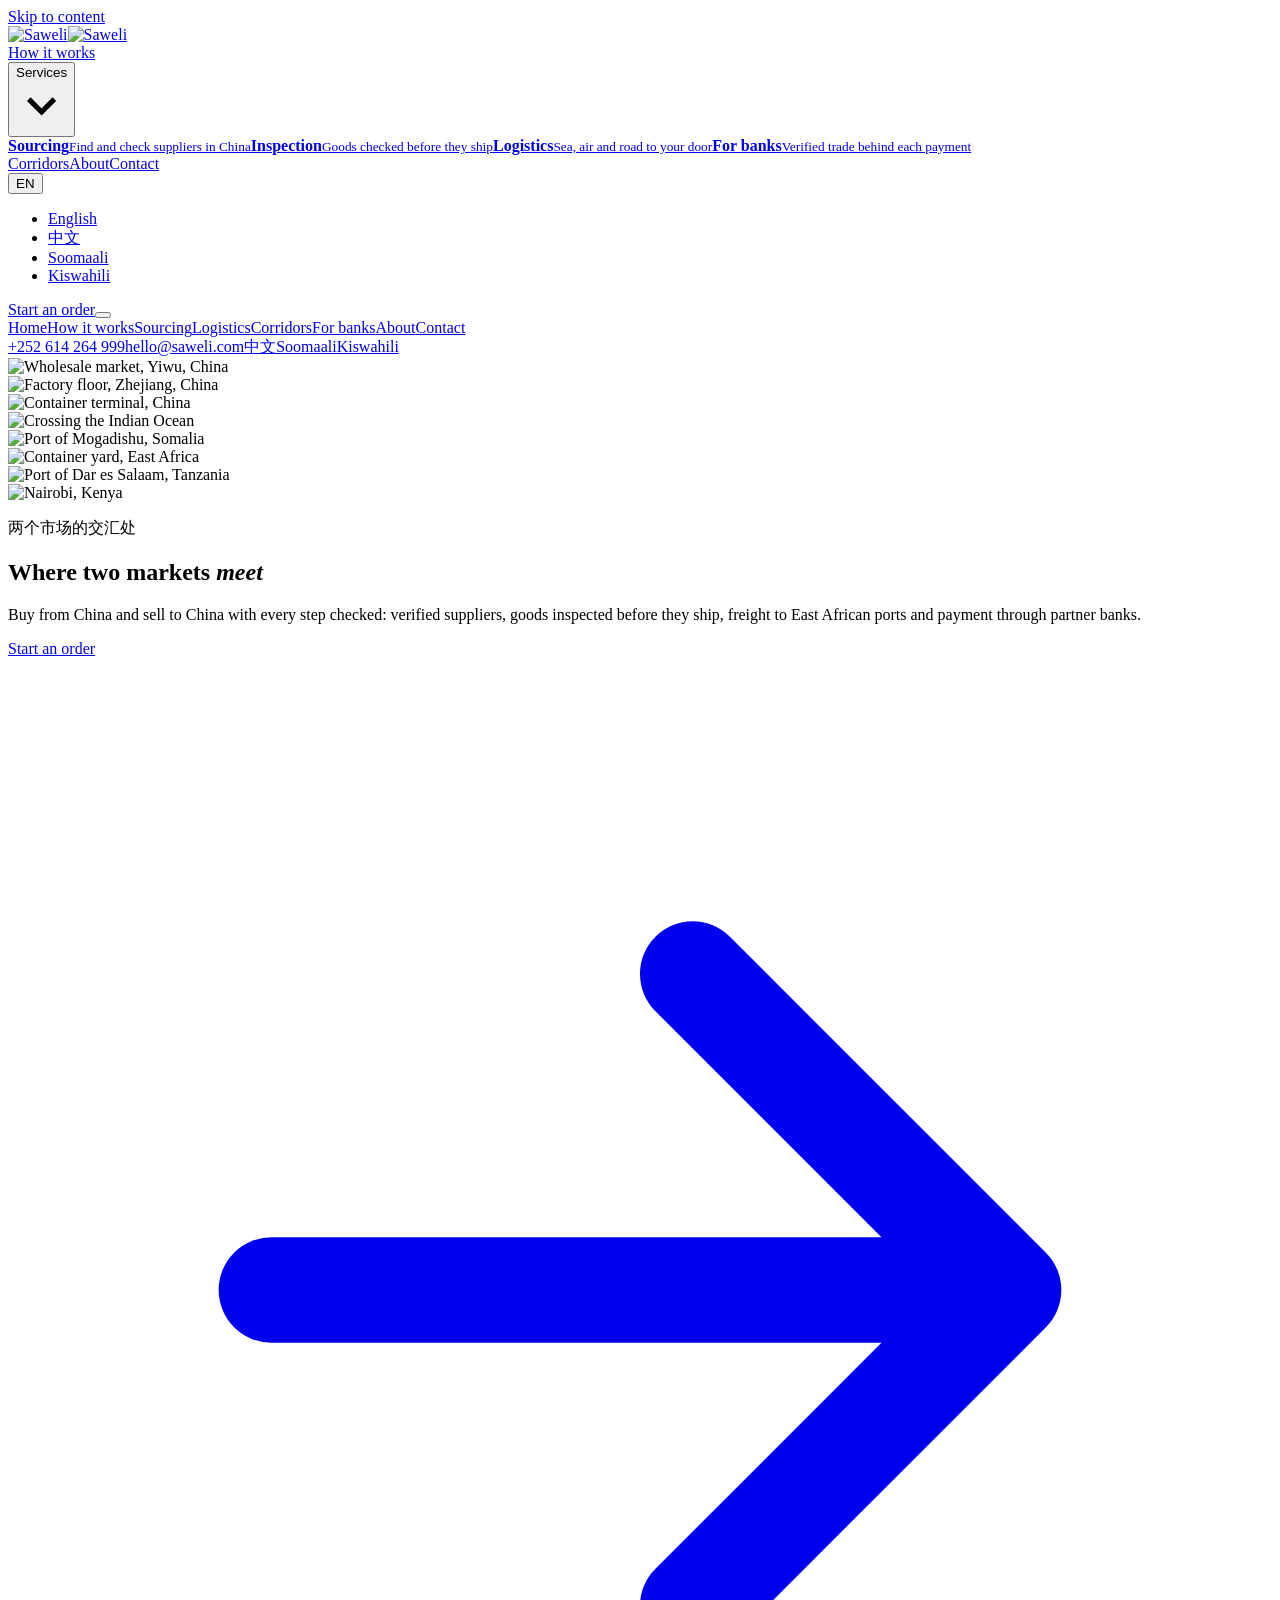
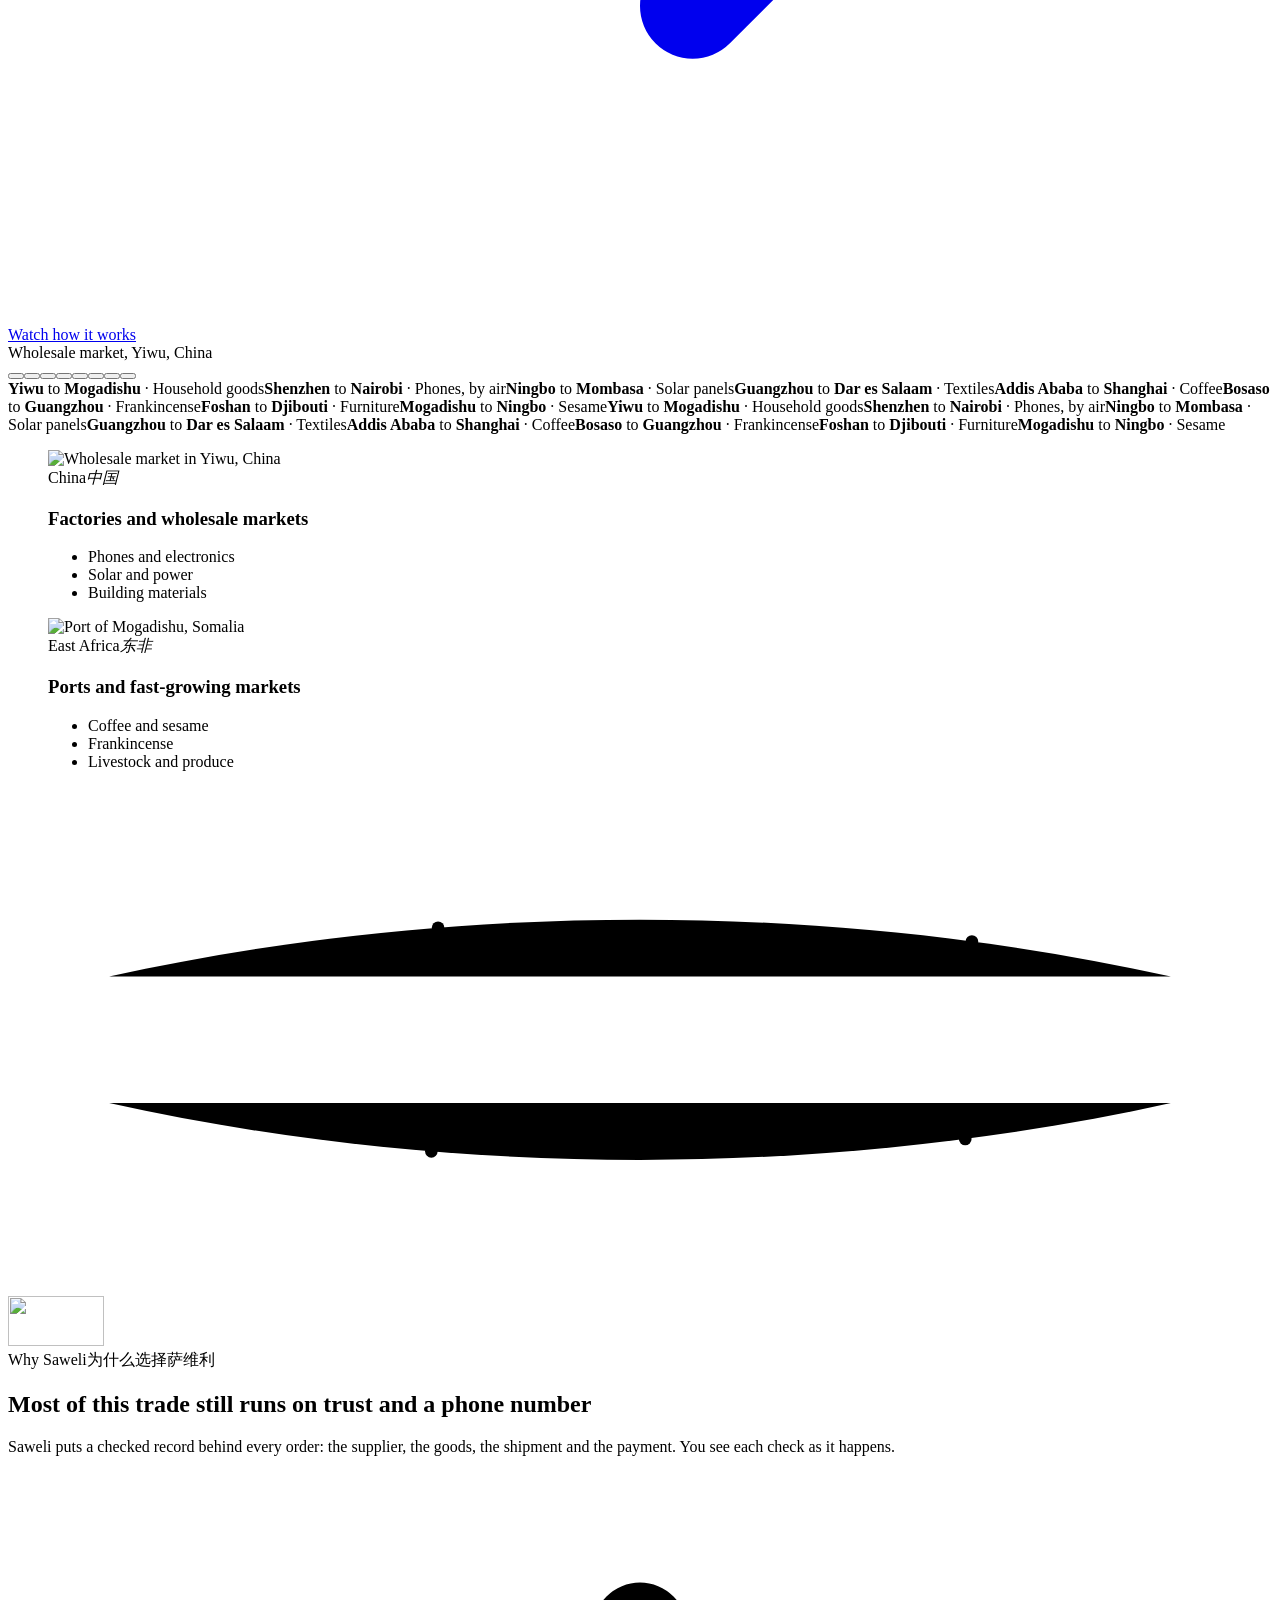
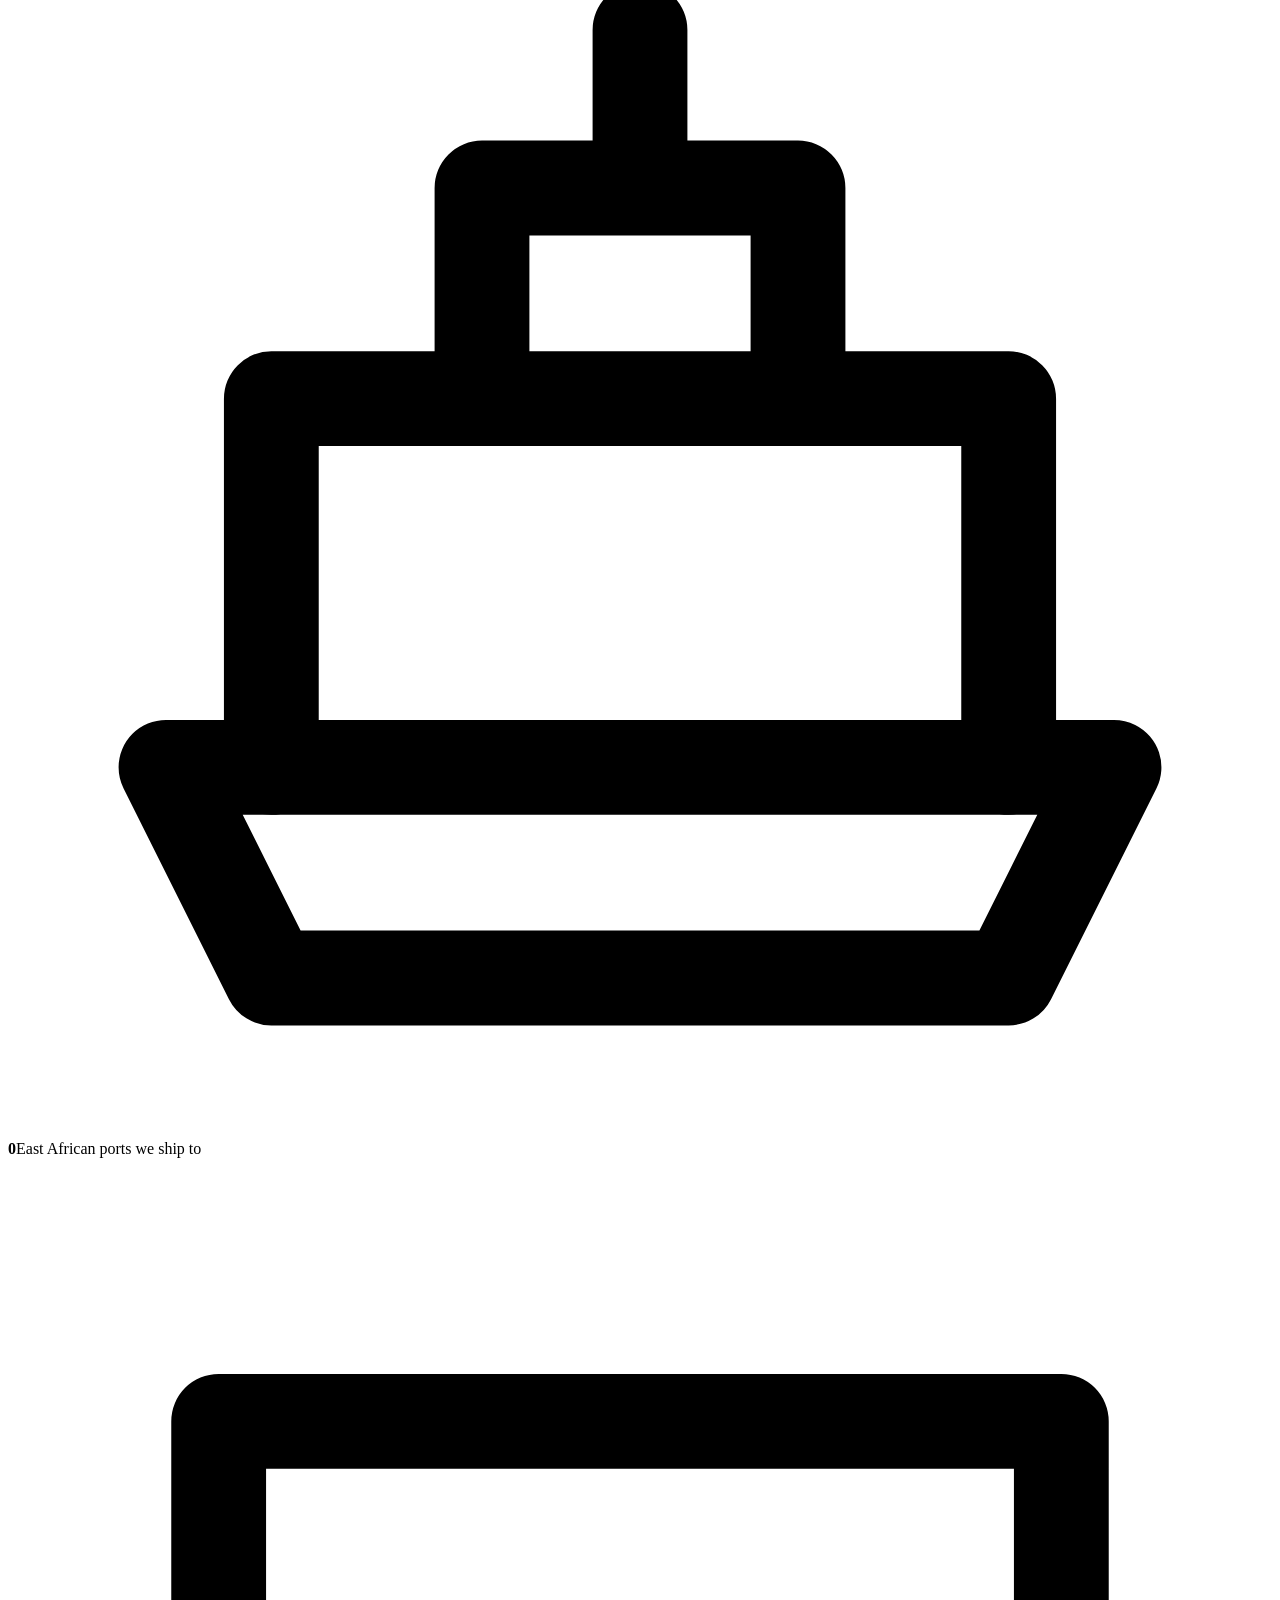
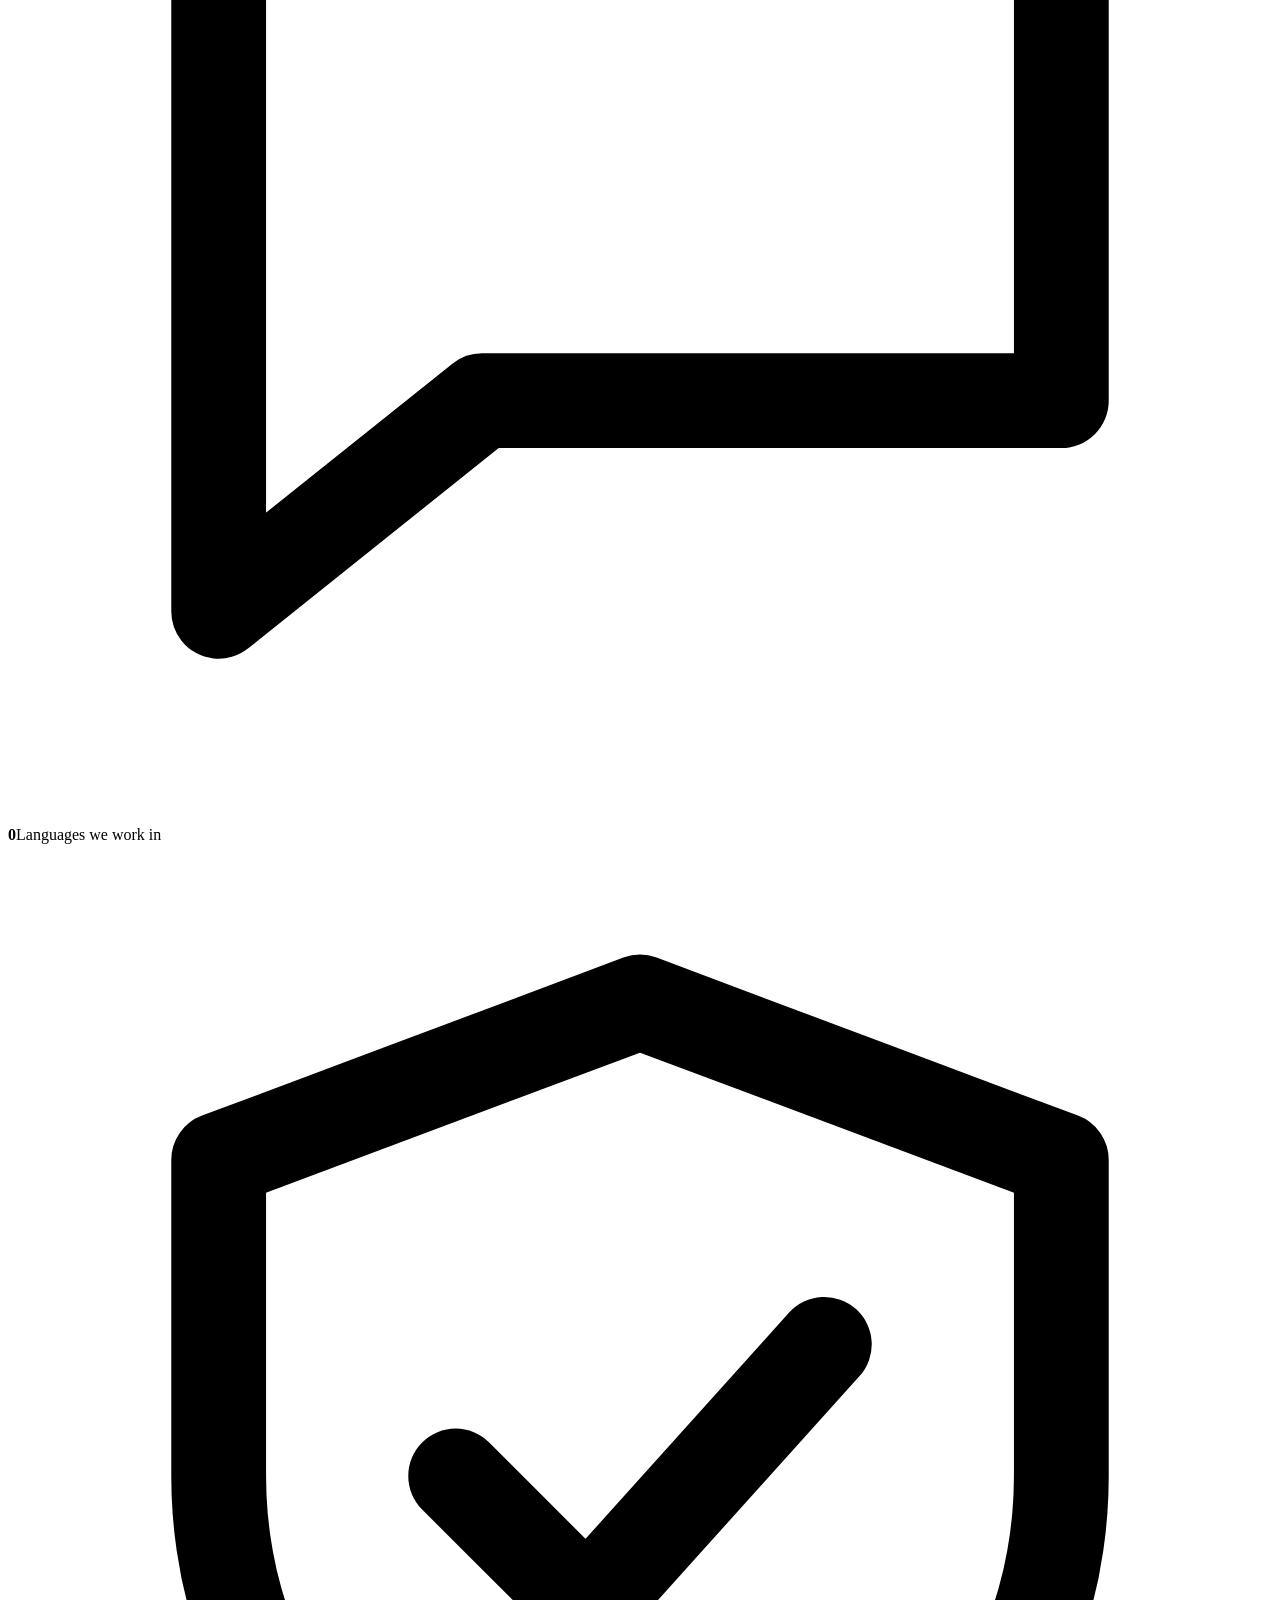
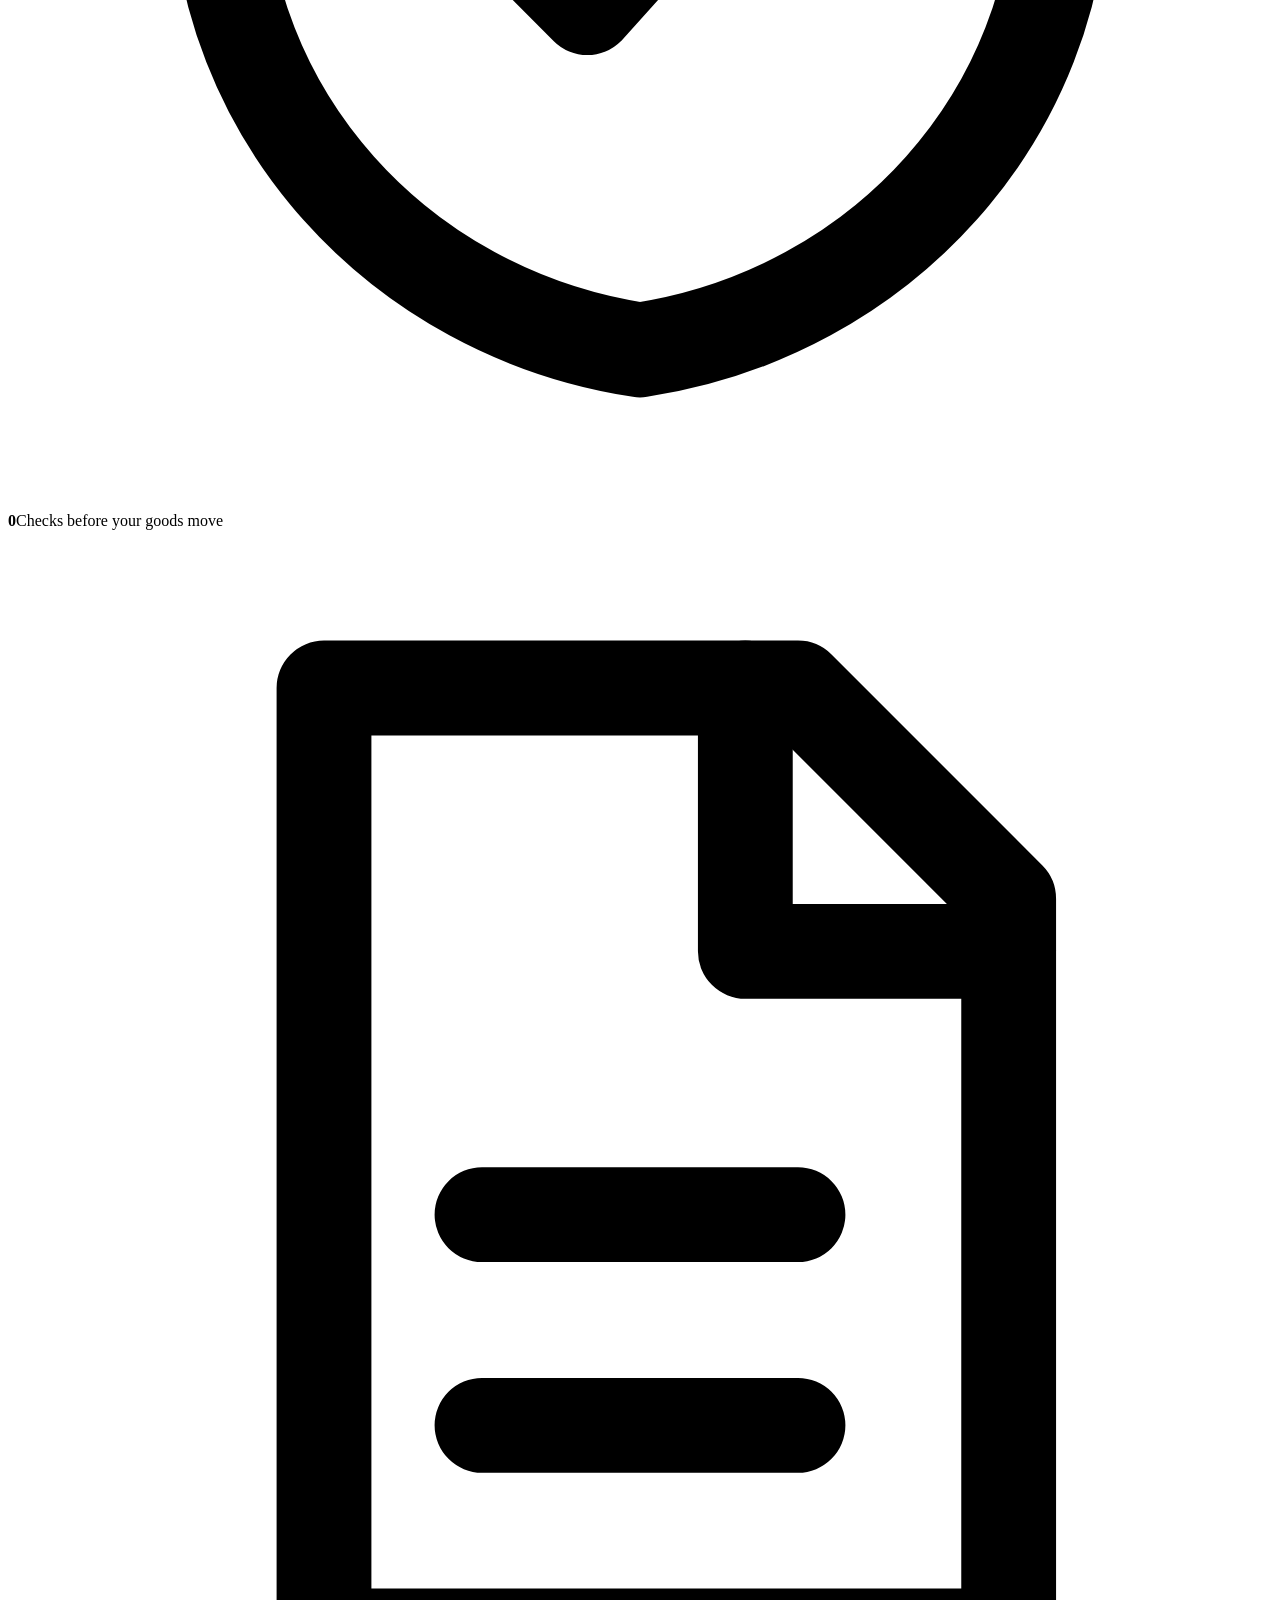
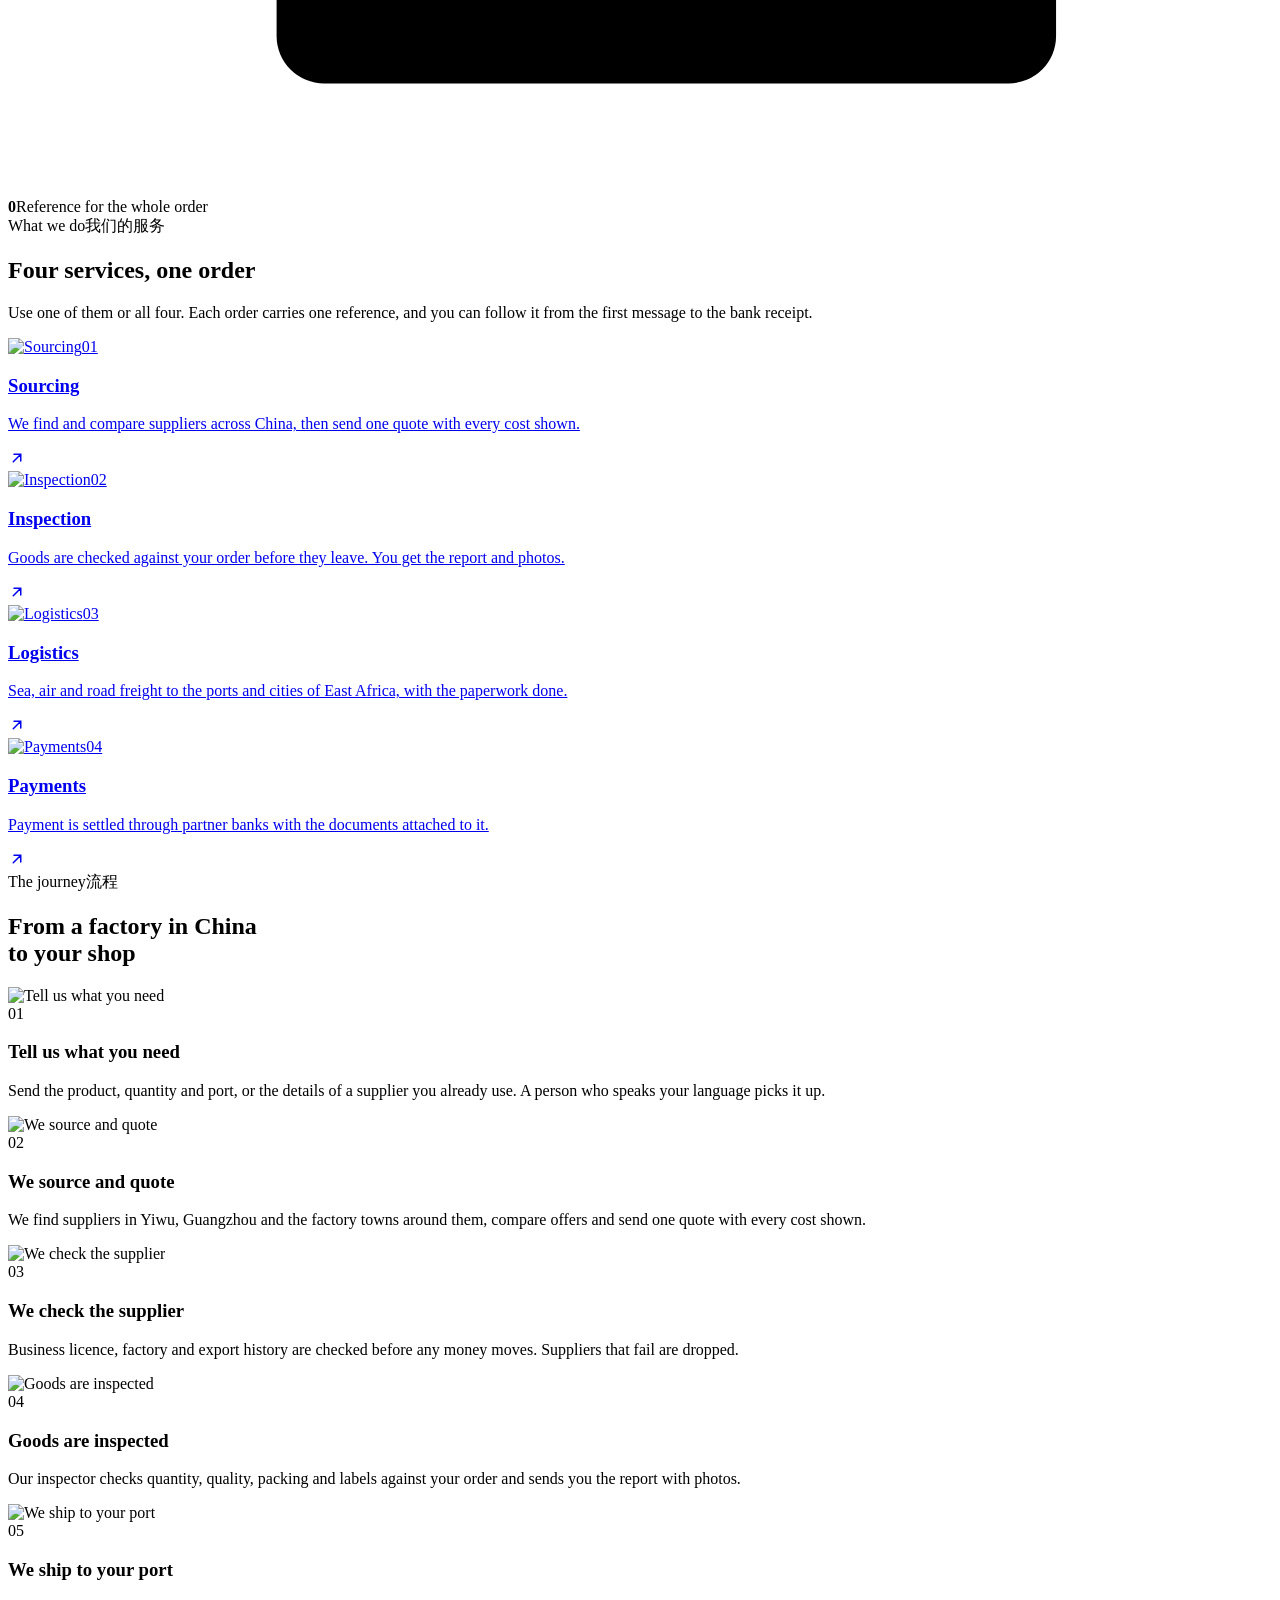
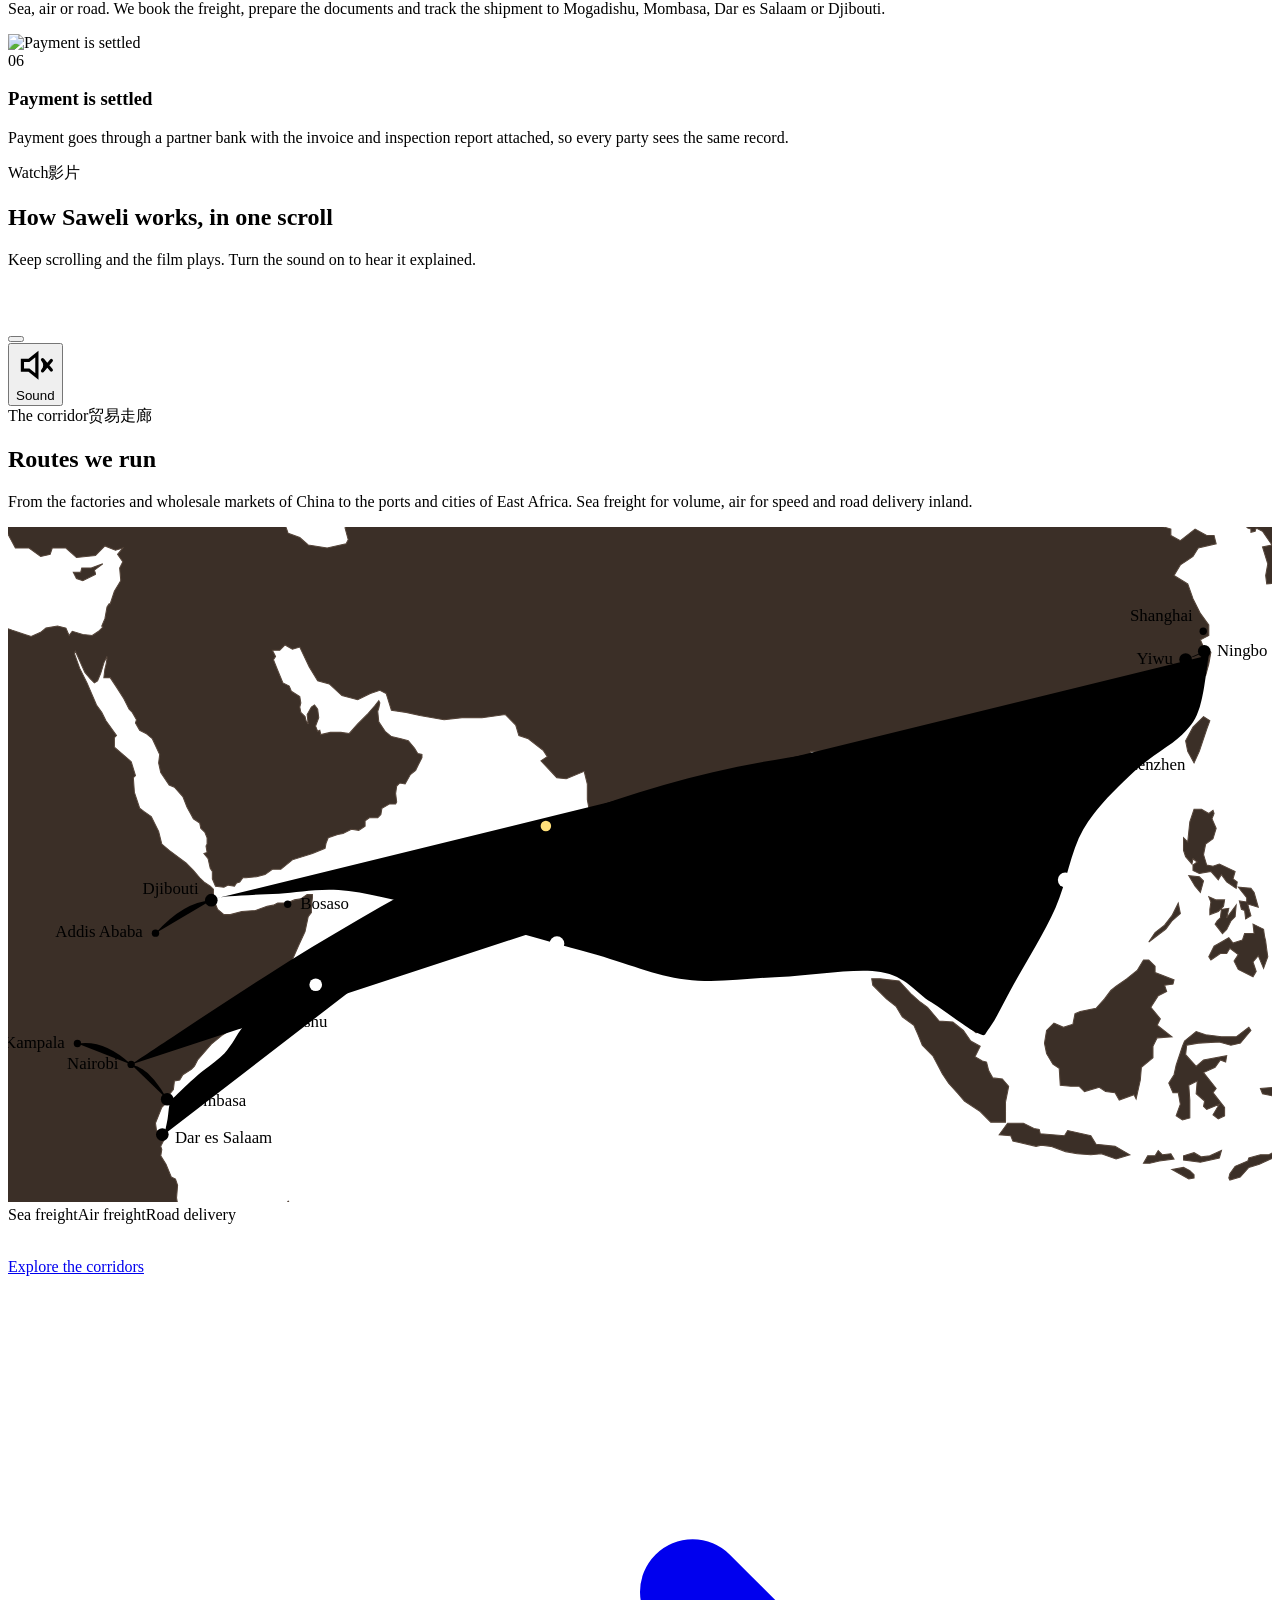
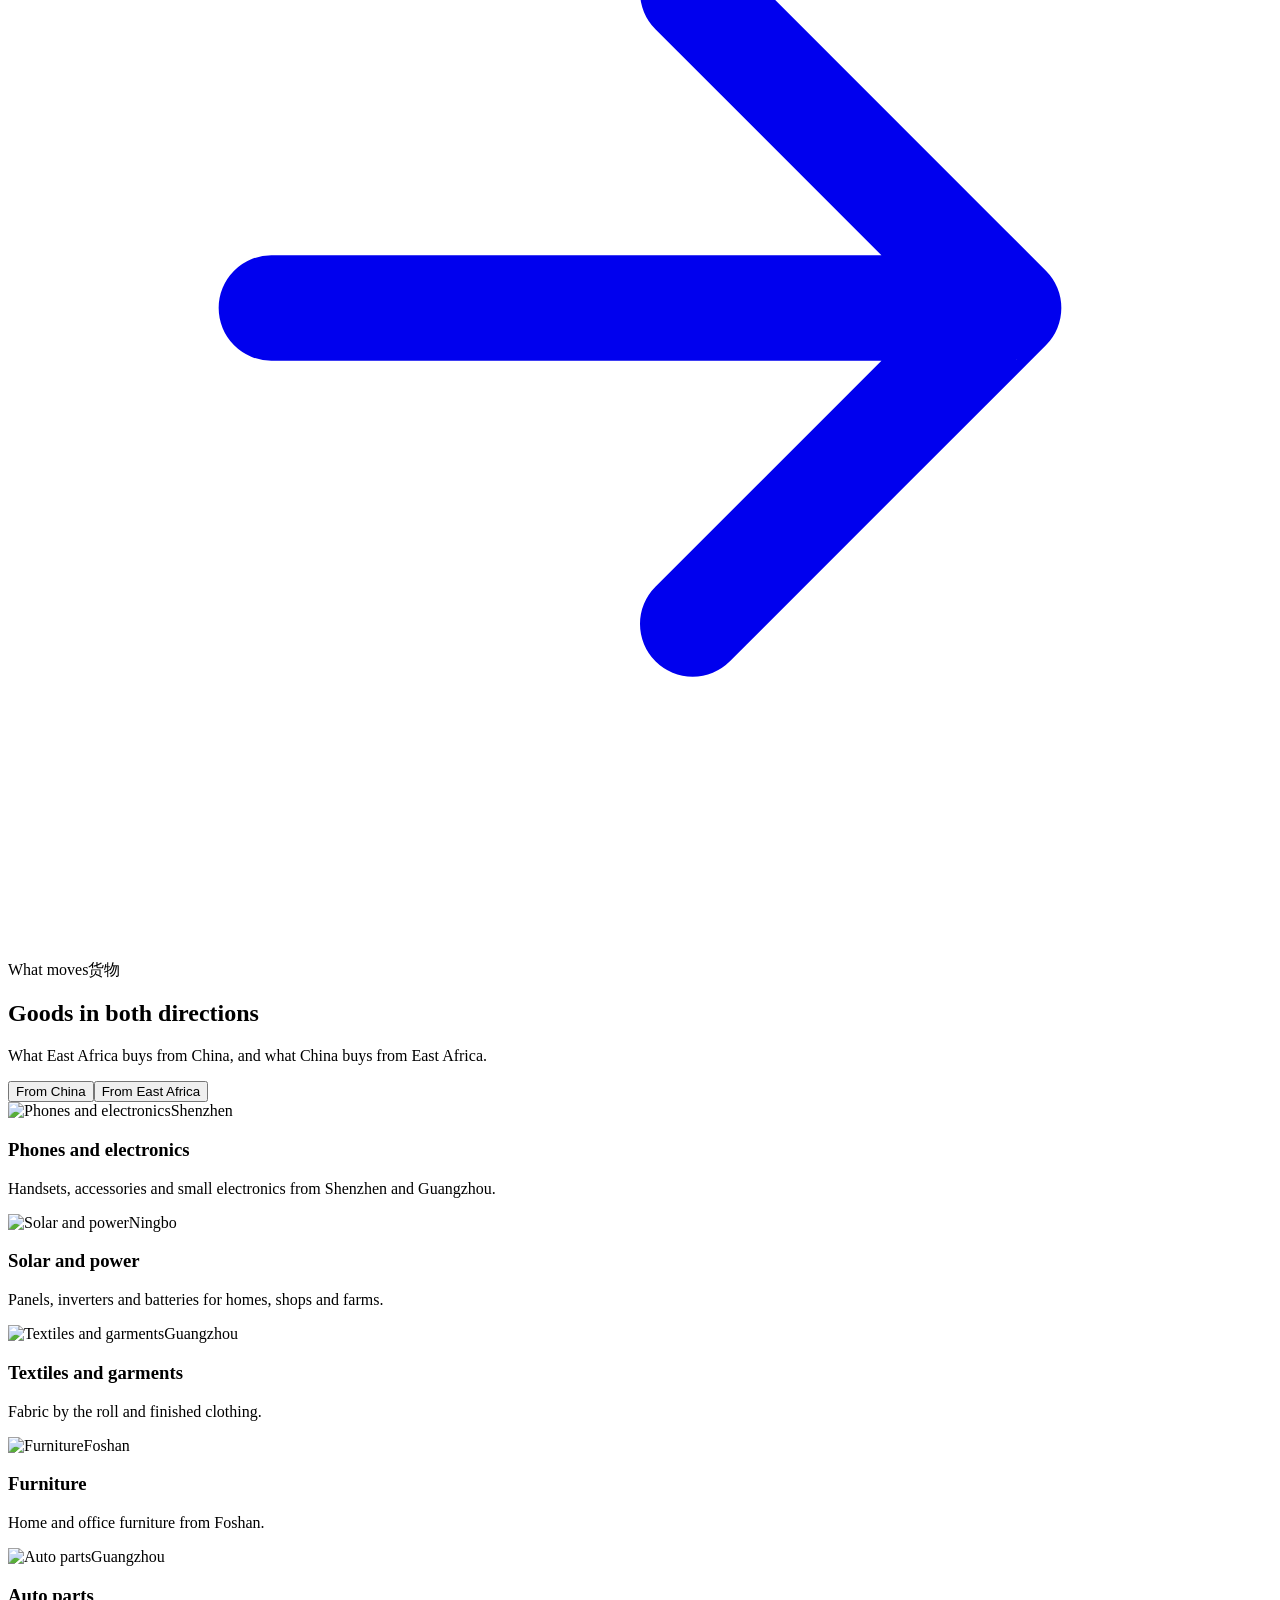
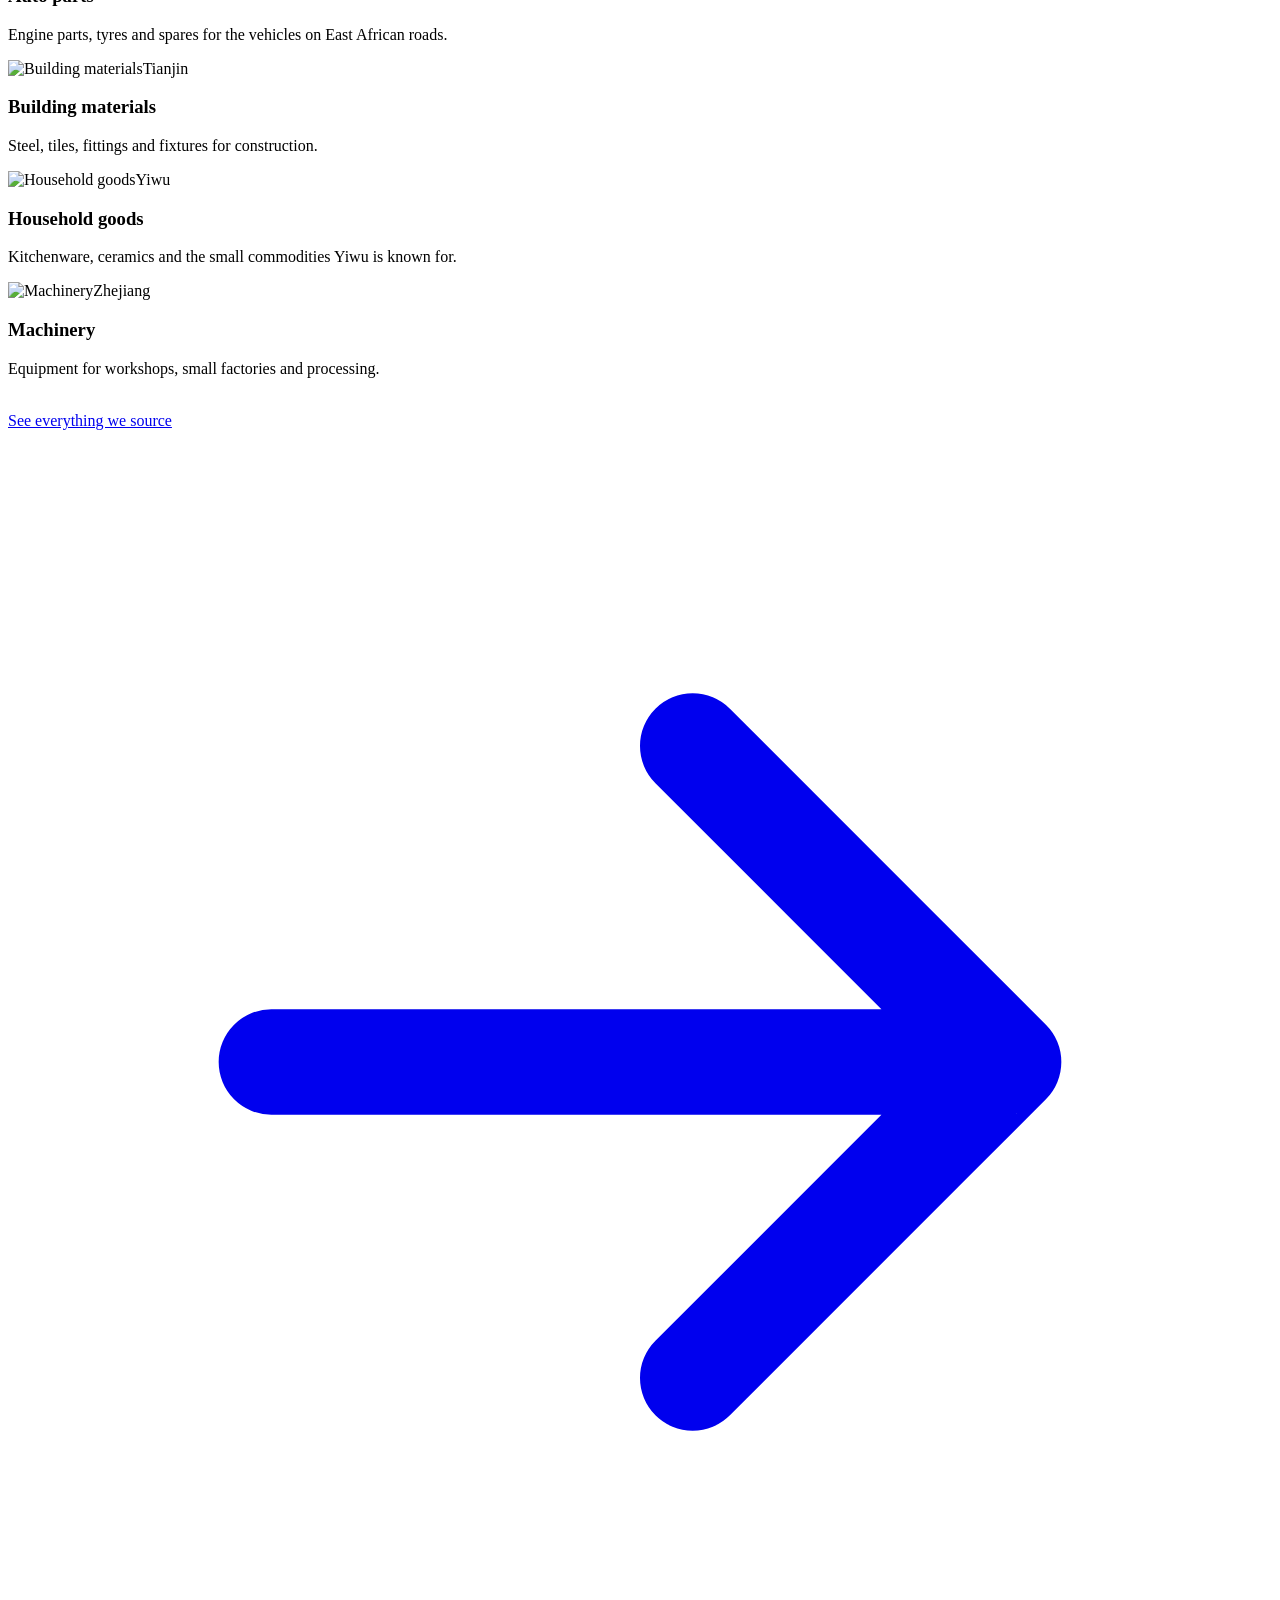
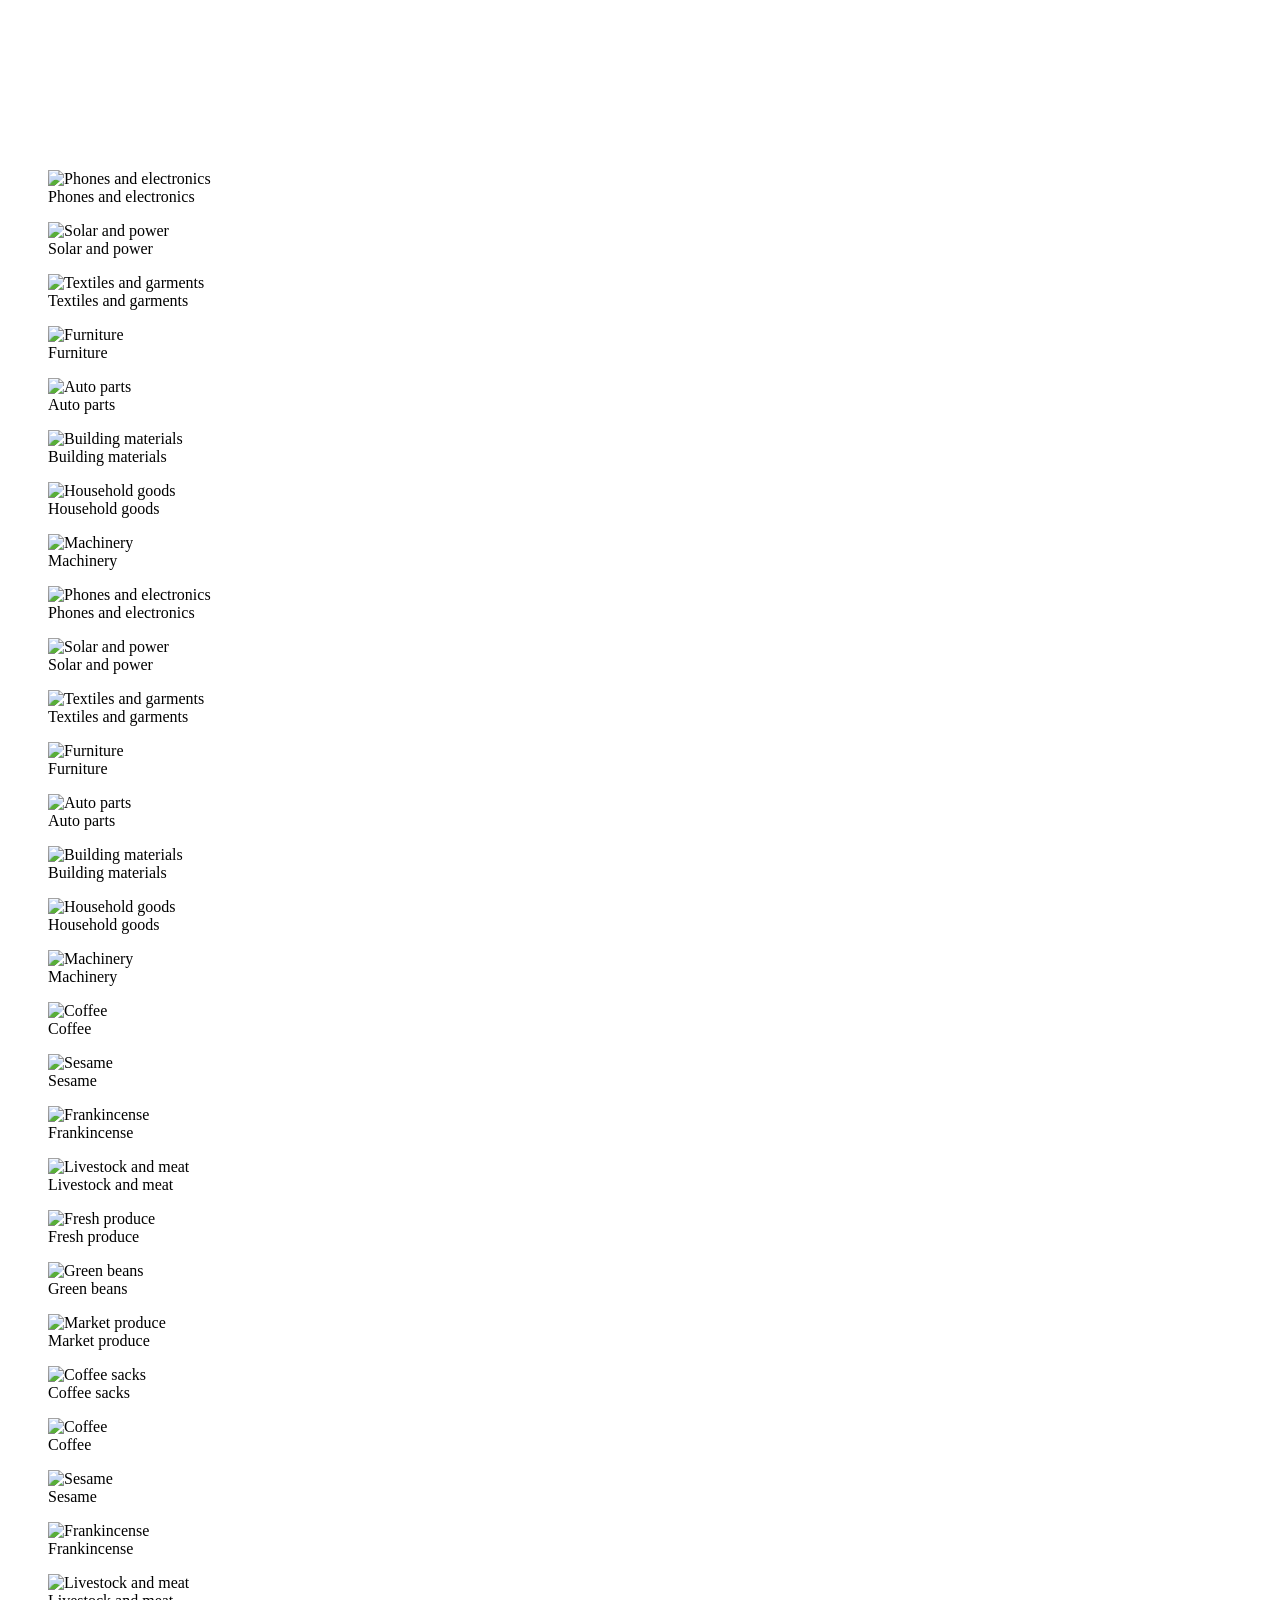
==== commit b9019ec9: "Bump asset version Co-Authored-By: Claude Opus 5.5 <noreply@anthropic.com> Claude-Session: https://c" ====
--- a/site/index.html
+++ b/site/index.html
@@ -1 +1 @@
-<!doctype html><html lang="en"><head><meta charset="utf-8"><meta name="viewport" content="width=device-width,initial-scale=1,viewport-fit=cover"><title>Saweli: trade between East Africa and China</title><meta name="description" content="Buy from China and sell to China with every step checked: verified suppliers, goods inspected before they ship, freight to East African ports and payment through partner banks."><link rel="canonical" href="https://saweli.com/"><meta property="og:type" content="website"><meta property="og:title" content="Saweli: trade between East Africa and China"><meta property="og:description" content="Buy from China and sell to China with every step checked: verified suppliers, goods inspected before they ship, freight to East African ports and payment through partner banks."><meta property="og:url" content="https://saweli.com/"><meta property="og:image" content="https://saweli.com/og.jpg"><meta name="twitter:card" content="summary_large_image"><meta name="robots" content="index,follow,max-image-preview:large"><meta name="theme-color" content="#1B1410"><link rel="preload" as="image" href="/img/cn_market-1600.jpg" imagesrcset="/img/cn_market-800.jpg 800w, /img/cn_market-1600.jpg 1600w" imagesizes="100vw" fetchpriority="high"><link rel="icon" href="/favicon.svg" type="image/svg+xml"><link rel="apple-touch-icon" href="/apple-touch-icon.png"><link rel="alternate" hreflang="en" href="https://saweli.com/"><link rel="alternate" hreflang="zh" href="https://saweli.com/zh/"><link rel="alternate" hreflang="so" href="https://saweli.com/so/"><link rel="alternate" hreflang="sw" href="https://saweli.com/sw/"><link rel="preload" href="/assets/fonts/jakarta.woff2" as="font" type="font/woff2" crossorigin><link rel="preload" href="/assets/fonts/inter.woff2" as="font" type="font/woff2" crossorigin><link rel="stylesheet" href="/assets/site.css?v=8"><script type="application/ld+json">{"@context": "https://schema.org", "@type": "Organization", "name": "Saweli", "url": "https://saweli.com", "logo": "https://saweli.com/brand/saweli-colour.svg", "telephone": "+252 614 264 999", "email": "hello@saweli.com", "areaServed": ["Somalia", "Kenya", "Tanzania", "Ethiopia", "Uganda", "Djibouti", "China"]}</script><meta property="og:image:width" content="1200"><meta property="og:image:height" content="630"><meta property="og:site_name" content="Saweli"></head><body><a class="skip" href="#main">Skip to content</a><div class="prog" aria-hidden="true"></div><div class="cur" aria-hidden="true"><span></span></div><header class="top"><div class="wrap"><a class="brand" href="/" aria-label="Saweli home"><img class="w" src="/brand/saweli-white.svg" alt="Saweli" width="150" height="43"><img class="c" src="/brand/saweli-colour.svg" alt="Saweli" width="150" height="43"></a><nav class="nav" aria-label="Main"><a href="/how-it-works/">How it works</a><div class="dd"><button type="button" aria-haspopup="true">Services<svg class="caret" viewBox="0 0 24 24" fill="none" stroke="currentColor" stroke-width="2.4"><path d="M6 9l6 6 6-6"/></svg></button><div class="mega"><a href="/sourcing/"><img src="/img/cn_wholesale-800.jpg" srcset="/img/cn_wholesale-800.jpg 800w, /img/cn_wholesale-1600.jpg 1600w" sizes="92px" alt="" loading=lazy decoding="async"><span><b>Sourcing</b><small>Find and check suppliers in China</small></span></a><a href="/how-it-works/#inspection"><img src="/img/cn_inspector-800.jpg" srcset="/img/cn_inspector-800.jpg 800w, /img/cn_inspector-1600.jpg 1600w" sizes="92px" alt="" loading=lazy decoding="async"><span><b>Inspection</b><small>Goods checked before they ship</small></span></a><a href="/logistics/"><img src="/img/ship_aerial2-800.jpg" srcset="/img/ship_aerial2-800.jpg 800w, /img/ship_aerial2-1600.jpg 1600w" sizes="92px" alt="" loading=lazy decoding="async"><span><b>Logistics</b><small>Sea, air and road to your door</small></span></a><a href="/banks/"><img src="/img/handshake-800.jpg" srcset="/img/handshake-800.jpg 800w, /img/handshake-1600.jpg 1600w" sizes="92px" alt="" loading=lazy decoding="async"><span><b>For banks</b><small>Verified trade behind each payment</small></span></a></div></div><a href="/corridors/">Corridors</a><a href="/about/">About</a><a href="/contact/">Contact</a></nav><div class="tools"><div class="lang"><button type="button" aria-haspopup="true">EN</button><ul><li><a href="/" lang="en">English</a></li><li><a href="/zh/" lang="zh">中文</a></li><li><a href="/so/" lang="so">Soomaali</a></li><li><a href="/sw/" lang="sw">Kiswahili</a></li></ul></div><a class="btn sm" href="/contact/">Start an order</a><button class="burger" type="button" aria-label="Menu" aria-expanded="false"><i></i><i></i></button></div></div></header><div class="drawer"><nav aria-label="Mobile"><a href="/">Home</a><a href="/how-it-works/">How it works</a><a href="/sourcing/">Sourcing</a><a href="/logistics/">Logistics</a><a href="/corridors/">Corridors</a><a href="/banks/">For banks</a><a href="/about/">About</a><a href="/contact/">Contact</a></nav><div class="dfoot"><a href="tel:+252614264999">+252 614 264 999</a><a href="mailto:hello@saweli.com">hello@saweli.com</a><a href="/zh/">中文</a><a href="/so/">Soomaali</a><a href="/sw/">Kiswahili</a></div></div><main id="main"><section class="hero" aria-label="Saweli"><div class="slides"><div class="slide on" data-cap="Wholesale market, Yiwu, China"><img src="/img/cn_market-1600.jpg" srcset="/img/cn_market-800.jpg 800w, /img/cn_market-1600.jpg 1600w" sizes="100vw" alt="Wholesale market, Yiwu, China" fetchpriority=high decoding="async"></div><div class="slide" data-cap="Factory floor, Zhejiang, China"><img src="/img/cn_line-1600.jpg" srcset="/img/cn_line-800.jpg 800w, /img/cn_line-1600.jpg 1600w" sizes="100vw" alt="Factory floor, Zhejiang, China" loading=lazy decoding="async"></div><div class="slide" data-cap="Container terminal, China"><img src="/img/hero_port-1600.jpg" srcset="/img/hero_port-800.jpg 800w, /img/hero_port-1600.jpg 1600w" sizes="100vw" alt="Container terminal, China" loading=lazy decoding="async"></div><div class="slide" data-cap="Crossing the Indian Ocean"><img src="/img/ship_aerial-1600.jpg" srcset="/img/ship_aerial-800.jpg 800w, /img/ship_aerial-1600.jpg 1600w" sizes="100vw" alt="Crossing the Indian Ocean" loading=lazy decoding="async"></div><div class="slide" data-cap="Port of Mogadishu, Somalia"><img src="/img/mog_port-1600.jpg" srcset="/img/mog_port-800.jpg 800w, /img/mog_port-1600.jpg 1600w" sizes="100vw" alt="Port of Mogadishu, Somalia" loading=lazy decoding="async"></div><div class="slide" data-cap="Container yard, East Africa"><img src="/img/tz_containers-1600.jpg" srcset="/img/tz_containers-800.jpg 800w, /img/tz_containers-1600.jpg 1600w" sizes="100vw" alt="Container yard, East Africa" loading=lazy decoding="async"></div><div class="slide" data-cap="Port of Dar es Salaam, Tanzania"><img src="/img/dar_port-1600.jpg" srcset="/img/dar_port-800.jpg 800w, /img/dar_port-1600.jpg 1600w" sizes="100vw" alt="Port of Dar es Salaam, Tanzania" loading=lazy decoding="async"></div><div class="slide" data-cap="Nairobi, Kenya"><img src="/img/nbo_skyline-1600.jpg" srcset="/img/nbo_skyline-800.jpg 800w, /img/nbo_skyline-1600.jpg 1600w" sizes="100vw" alt="Nairobi, Kenya" loading=lazy decoding="async"></div></div><div class="hin"><div class="wrap"><p class="zh-line r d1" lang="zh">两个市场的交汇处</p><h1 data-split=".1">Where two markets <em>meet</em></h1><div class="row"><div><p class="lede r d3">Buy from China and sell to China with every step checked: verified suppliers, goods inspected before they ship, freight to East African ports and payment through partner banks.</p><div class="ctas r d4"><a class="btn" href="/contact/">Start an order <svg class="ar" viewBox="0 0 24 24" fill="none" stroke="currentColor" stroke-width="2" stroke-linecap="round" stroke-linejoin="round"><path d="M5 12h14M13 6l6 6-6 6"/></svg></a><a class="btn ghost" href="#film">Watch how it works</a></div></div><div class="cap r d4"><span class="t">Wholesale market, Yiwu, China</span><div class="dots"><button type="button" class="on" aria-label="Photo 1"><i></i></button><button type="button" class="" aria-label="Photo 2"><i></i></button><button type="button" class="" aria-label="Photo 3"><i></i></button><button type="button" class="" aria-label="Photo 4"><i></i></button><button type="button" class="" aria-label="Photo 5"><i></i></button><button type="button" class="" aria-label="Photo 6"><i></i></button><button type="button" class="" aria-label="Photo 7"><i></i></button><button type="button" class="" aria-label="Photo 8"><i></i></button></div></div></div></div></div><div class="scroll-cue" aria-hidden="true"></div><div class="ticker" aria-hidden="true"><div class="tr"><span><i></i><b>Yiwu</b> to <b>Mogadishu</b> · Household goods</span><span><i></i><b>Shenzhen</b> to <b>Nairobi</b> · Phones, by air</span><span><i></i><b>Ningbo</b> to <b>Mombasa</b> · Solar panels</span><span><i></i><b>Guangzhou</b> to <b>Dar es Salaam</b> · Textiles</span><span><i></i><b>Addis Ababa</b> to <b>Shanghai</b> · Coffee</span><span><i></i><b>Bosaso</b> to <b>Guangzhou</b> · Frankincense</span><span><i></i><b>Foshan</b> to <b>Djibouti</b> · Furniture</span><span><i></i><b>Mogadishu</b> to <b>Ningbo</b> · Sesame</span><span><i></i><b>Yiwu</b> to <b>Mogadishu</b> · Household goods</span><span><i></i><b>Shenzhen</b> to <b>Nairobi</b> · Phones, by air</span><span><i></i><b>Ningbo</b> to <b>Mombasa</b> · Solar panels</span><span><i></i><b>Guangzhou</b> to <b>Dar es Salaam</b> · Textiles</span><span><i></i><b>Addis Ababa</b> to <b>Shanghai</b> · Coffee</span><span><i></i><b>Bosaso</b> to <b>Guangzhou</b> · Frankincense</span><span><i></i><b>Foshan</b> to <b>Djibouti</b> · Furniture</span><span><i></i><b>Mogadishu</b> to <b>Ningbo</b> · Sesame</span></div></div></section><section class="duo" aria-label="Why Saweli"><div class="duo-grid"><figure class="duo-side cn"><img src="/img/cn_market-1600.jpg" srcset="/img/cn_market-800.jpg 800w, /img/cn_market-1600.jpg 1600w" sizes="(max-width:900px) 100vw, 50vw" alt="Wholesale market in Yiwu, China" loading=lazy decoding="async"><figcaption><span class="tag">China<i lang="zh">中国</i></span><h3>Factories and wholesale markets</h3><ul><li>Phones and electronics</li><li>Solar and power</li><li>Building materials</li></ul></figcaption></figure><figure class="duo-side ea"><img src="/img/mog_port-1600.jpg" srcset="/img/mog_port-800.jpg 800w, /img/mog_port-1600.jpg 1600w" sizes="(max-width:900px) 100vw, 50vw" alt="Port of Mogadishu, Somalia" loading=lazy decoding="async"><figcaption><span class="tag">East Africa<i lang="zh">东非</i></span><h3>Ports and fast-growing markets</h3><ul><li>Coffee and sesame</li><li>Frankincense</li><li>Livestock and produce</li></ul></figcaption></figure><svg class="duo-lanes" viewBox="0 0 1000 400" preserveAspectRatio="none" aria-hidden="true"><path id="dl1" d="M80 150 C 350 90, 650 90, 920 150"/><path id="dl2" d="M920 250 C 650 310, 350 310, 80 250"/><circle r="5" class="d1"><animateMotion dur="6s" repeatCount="indefinite"><mpath href="#dl1"/></animateMotion></circle><circle r="5" class="d1"><animateMotion dur="6s" begin="-3s" repeatCount="indefinite"><mpath href="#dl1"/></animateMotion></circle><circle r="5" class="d2"><animateMotion dur="7s" repeatCount="indefinite"><mpath href="#dl2"/></animateMotion></circle><circle r="5" class="d2"><animateMotion dur="7s" begin="-3.5s" repeatCount="indefinite"><mpath href="#dl2"/></animateMotion></circle></svg><div class="duo-mark"><img src="/brand/saweli-mark.svg" alt="" width="96" height="50"></div></div><div class="wrap duo-copy"><div class="head"><div><span class="kicker r">Why Saweli<span class="zh" lang="zh">为什么选择萨维利</span></span><h2 data-split>Most of this trade still runs on trust and a phone number</h2></div><p class="lede mut r">Saweli puts a checked record behind every order: the supplier, the goods, the shipment and the payment. You see each check as it happens.</p></div><div class="stats"><div class="r"><svg viewBox="0 0 24 24" fill="none" stroke="currentColor" stroke-width="1.8" stroke-linecap="round" stroke-linejoin="round"><path d="M3 17l2 4h14l2-4H3z"/><path d="M5 17V10h14v7M9 10V6h6v4M12 3v3"/></svg><b data-count="5">0</b><span>East African ports we ship to</span></div><div class="r d1"><svg viewBox="0 0 24 24" fill="none" stroke="currentColor" stroke-width="1.8" stroke-linecap="round" stroke-linejoin="round"><path d="M4 5h16v11H9l-5 4z"/></svg><b data-count="4">0</b><span>Languages we work in</span></div><div class="r d2"><svg viewBox="0 0 24 24" fill="none" stroke="currentColor" stroke-width="1.8" stroke-linecap="round" stroke-linejoin="round"><path d="M12 3l8 3v6c0 4.5-3.4 8.3-8 9-4.6-.7-8-4.5-8-9V6z"/><path d="M8.5 12l2.5 2.5 4.5-5"/></svg><b data-count="6">0</b><span>Checks before your goods move</span></div><div class="r d3"><svg viewBox="0 0 24 24" fill="none" stroke="currentColor" stroke-width="1.8" stroke-linecap="round" stroke-linejoin="round"><path d="M6 3h9l4 4v14H6z"/><path d="M14 3v5h5M9 13h6M9 17h6"/></svg><b data-count="1">0</b><span>Reference for the whole order</span></div></div></div></section><section class="sec tight" style="padding-top:0"><div class="wrap"><div class="head"><div><span class="kicker r">What we do<span class="zh" lang="zh">我们的服务</span></span><h2 data-split>Four services, one order</h2></div><p class="lede mut r">Use one of them or all four. Each order carries one reference, and you can follow it from the first message to the bank receipt.</p></div><div class="svc"><a class="r d0" href="/sourcing/"><img src="/img/cn_wholesale-800.jpg" srcset="/img/cn_wholesale-800.jpg 800w, /img/cn_wholesale-1600.jpg 1600w" sizes="(max-width:1000px) 50vw, 25vw" alt="Sourcing" loading=lazy decoding="async"><span class="n">01</span><div><h3>Sourcing</h3><p>We find and compare suppliers across China, then send one quote with every cost shown.</p><span class="go"><svg viewBox="0 0 24 24" width="18" height="18" fill="none" stroke="currentColor" stroke-width="2" stroke-linecap="round"><path d="M7 17L17 7M8 7h9v9"/></svg></span></div></a><a class="r d1" href="/how-it-works/#inspection"><img src="/img/cn_inspector-800.jpg" srcset="/img/cn_inspector-800.jpg 800w, /img/cn_inspector-1600.jpg 1600w" sizes="(max-width:1000px) 50vw, 25vw" alt="Inspection" loading=lazy decoding="async"><span class="n">02</span><div><h3>Inspection</h3><p>Goods are checked against your order before they leave. You get the report and photos.</p><span class="go"><svg viewBox="0 0 24 24" width="18" height="18" fill="none" stroke="currentColor" stroke-width="2" stroke-linecap="round"><path d="M7 17L17 7M8 7h9v9"/></svg></span></div></a><a class="r d2" href="/logistics/"><img src="/img/ship_aerial2-800.jpg" srcset="/img/ship_aerial2-800.jpg 800w, /img/ship_aerial2-1600.jpg 1600w" sizes="(max-width:1000px) 50vw, 25vw" alt="Logistics" loading=lazy decoding="async"><span class="n">03</span><div><h3>Logistics</h3><p>Sea, air and road freight to the ports and cities of East Africa, with the paperwork done.</p><span class="go"><svg viewBox="0 0 24 24" width="18" height="18" fill="none" stroke="currentColor" stroke-width="2" stroke-linecap="round"><path d="M7 17L17 7M8 7h9v9"/></svg></span></div></a><a class="r d3" href="/banks/"><img src="/img/handshake-800.jpg" srcset="/img/handshake-800.jpg 800w, /img/handshake-1600.jpg 1600w" sizes="(max-width:1000px) 50vw, 25vw" alt="Payments" loading=lazy decoding="async"><span class="n">04</span><div><h3>Payments</h3><p>Payment is settled through partner banks with the documents attached to it.</p><span class="go"><svg viewBox="0 0 24 24" width="18" height="18" fill="none" stroke="currentColor" stroke-width="2" stroke-linecap="round"><path d="M7 17L17 7M8 7h9v9"/></svg></span></div></a></div></div></section><section class="journey" style="--n:6"><div class="pin"><div class="wrap"><div class="jhead"><div><span class="kicker lt">The journey<span class="zh" lang="zh">流程</span></span><h2>From a factory in China<br>to your shop</h2></div><div class="jprog"><i></i></div></div></div><div class="track"><article class="jcard"><div class="ph"><img src="/img/trader_phone-800.jpg" srcset="/img/trader_phone-800.jpg 800w, /img/trader_phone-1600.jpg 1600w" sizes="520px" alt="Tell us what you need" loading=lazy decoding="async"></div><div class="tx"><div class="num">01</div><h3>Tell us what you need</h3><p>Send the product, quantity and port, or the details of a supplier you already use. A person who speaks your language picks it up.</p></div></article><article class="jcard"><div class="ph"><img src="/img/cn_wholesale-800.jpg" srcset="/img/cn_wholesale-800.jpg 800w, /img/cn_wholesale-1600.jpg 1600w" sizes="520px" alt="We source and quote" loading=lazy decoding="async"></div><div class="tx"><div class="num">02</div><h3>We source and quote</h3><p>We find suppliers in Yiwu, Guangzhou and the factory towns around them, compare offers and send one quote with every cost shown.</p></div></article><article class="jcard"><div class="ph"><img src="/img/cn_factorywoman-800.jpg" srcset="/img/cn_factorywoman-800.jpg 800w, /img/cn_factorywoman-1600.jpg 1600w" sizes="520px" alt="We check the supplier" loading=lazy decoding="async"></div><div class="tx"><div class="num">03</div><h3>We check the supplier</h3><p>Business licence, factory and export history are checked before any money moves. Suppliers that fail are dropped.</p></div></article><article class="jcard"><div class="ph"><img src="/img/cn_inspector-800.jpg" srcset="/img/cn_inspector-800.jpg 800w, /img/cn_inspector-1600.jpg 1600w" sizes="520px" alt="Goods are inspected" loading=lazy decoding="async"></div><div class="tx"><div class="num">04</div><h3>Goods are inspected</h3><p>Our inspector checks quantity, quality, packing and labels against your order and sends you the report with photos.</p></div></article><article class="jcard"><div class="ph"><img src="/img/ship_loading-800.jpg" srcset="/img/ship_loading-800.jpg 800w, /img/ship_loading-1600.jpg 1600w" sizes="520px" alt="We ship to your port" loading=lazy decoding="async"></div><div class="tx"><div class="num">05</div><h3>We ship to your port</h3><p>Sea, air or road. We book the freight, prepare the documents and track the shipment to Mogadishu, Mombasa, Dar es Salaam or Djibouti.</p></div></article><article class="jcard"><div class="ph"><img src="/img/handshake-800.jpg" srcset="/img/handshake-800.jpg 800w, /img/handshake-1600.jpg 1600w" sizes="520px" alt="Payment is settled" loading=lazy decoding="async"></div><div class="tx"><div class="num">06</div><h3>Payment is settled</h3><p>Payment goes through a partner bank with the invoice and inspection report attached, so every party sees the same record.</p></div></article></div></div></section><section class="sec tight" style="padding-bottom:40px"><div class="wrap"><div class="head" style="margin-bottom:0"><div><span class="kicker r">Watch<span class="zh" lang="zh">影片</span></span><h2 data-split>How Saweli works, in one scroll</h2></div><p class="lede mut r">Keep scrolling and the film plays. Turn the sound on to hear it explained.</p></div></div></section><section class="scrollfilm" id="film" aria-label="How Saweli works, film"><div class="sticky"><div class="stage"><div class="film" data-mode="scroll"><div class="ui"><button class="pp" type="button" aria-label="Play"></button><div class="chap"></div><button class="snd" type="button" aria-pressed="false" aria-label="Sound"><svg viewBox="0 0 24 24" fill="none" stroke="currentColor" stroke-width="2" stroke-linecap="round"><path d="M4 9h4l5-4v14l-5-4H4z"/><path class="w1" d="M16.5 8.5a5 5 0 0 1 0 7"/><path class="x" d="M17 9l5 6M22 9l-5 6"/></svg><span>Sound</span></button></div></div><button class="tapsound" type="button" hidden><svg viewBox="0 0 24 24" fill="none" stroke="currentColor" stroke-width="2" stroke-linecap="round"><path d="M4 9h4l5-4v14l-5-4H4z"/><path d="M16.5 8.5a5 5 0 0 1 0 7M19 6a8.5 8.5 0 0 1 0 12"/></svg>Tap for sound</button></div></div></section><script type="application/json" id="film-data">{"label": "How Saweli works, in five steps", "land": "M262,650L262,646L266,640L270,646L272,650L262,650ZM1126,618L1121,619L1105,610L1116,608L1122,611L1126,615ZM1170,617L1160,620L1159,618L1160,614L1165,607L1177,602L1178,599L1189,596L1197,596L1201,594L1205,596L1201,599L1188,605L1178,608ZM1092,592L1096,596L1104,595L1107,600L1093,602L1084,604L1078,604L1082,597L1089,597ZM1152,592L1150,599L1132,603L1116,601L1116,597L1126,594L1133,598L1141,597ZM980,576L1003,578L1006,573L1028,578L1033,586L1051,588L1065,596L1052,600L1038,595L1028,596L1015,595L1004,593L990,588L981,587L976,588L954,583L952,578L941,577L949,566L964,566L974,571L979,572ZM1204,536L1200,540L1191,538L1189,533L1201,532ZM1180,478L1170,490L1161,492L1150,489L1130,490L1119,492L1118,501L1128,512L1135,506L1157,502L1156,508L1151,506L1146,513L1135,518L1147,533L1144,537L1155,551L1155,559L1149,562L1144,558L1150,548L1138,553L1135,550L1136,545L1128,538L1129,526L1121,530L1122,544L1122,561L1115,563L1109,559L1113,548L1111,537L1106,537L1102,528L1107,520L1109,511L1115,493L1117,488L1128,479L1137,482L1152,484L1166,484L1178,475ZM1210,499L1210,498L1206,482L1208,473L1210,471L1210,499ZM947,565L933,565L923,555L908,545L902,538L893,528L887,519L878,502L868,492L864,482L860,473L849,465L843,455L834,448L821,435L820,429L828,429L846,431L857,443L866,451L873,456L884,469L897,470L907,478L914,488L923,493L918,503L925,507L929,508L931,516L935,523L944,524L950,531L947,546ZM1091,473L1105,484L1091,485L1087,493L1087,504L1076,513L1075,525L1071,543L1069,539L1055,544L1051,537L1042,536L1036,532L1022,536L1017,531L1009,531L999,530L998,514L992,510L986,500L984,490L986,478L993,471L1002,475L1011,472L1013,462L1018,460L1033,457L1041,448L1047,440L1052,436L1062,429L1072,421L1078,411L1083,411L1089,417L1089,423L1097,426L1107,430L1106,434L1098,435L1100,441L1092,445L1085,456L1094,467ZM1194,393L1195,401L1196,408L1192,419L1187,407L1182,413L1185,422L1182,427L1168,420L1164,412L1168,406L1160,400L1157,405L1151,405L1142,411L1140,408L1145,398L1152,394L1159,390L1163,395L1172,392L1174,386L1183,386L1182,377L1192,382L1193,389ZM651,420L640,423L635,413L632,396L638,376L646,383L652,391L658,404L656,417ZM1165,370L1161,374L1157,382L1153,386L1146,377L1148,374L1151,371L1152,363L1159,362L1157,371L1166,359ZM1099,382L1083,394L1089,385L1098,378L1105,369L1111,357L1113,367L1105,374ZM1140,351L1147,354L1155,354L1154,360L1149,365L1141,368L1141,363L1142,356ZM1183,347L1187,361L1177,358L1178,362L1180,369L1175,372L1174,364L1171,363L1169,355L1176,356L1176,352L1168,342L1180,343ZM1135,336L1132,347L1127,341L1121,331L1131,332ZM1133,268L1140,272L1144,269L1145,272L1143,277L1147,286L1144,296L1137,301L1135,311L1138,321L1144,322L1150,320L1165,327L1163,334L1167,337L1166,343L1157,337L1152,330L1149,335L1142,327L1131,329L1125,326L1125,321L1129,318L1125,315L1124,320L1118,313L1116,307L1116,295L1120,299L1122,280L1126,268ZM1001,266L990,272L981,268L980,257L986,251L999,248L1006,248L1009,253L1004,259ZM1131,213L1126,224L1120,213L1118,203L1125,190L1135,180L1141,184L1138,192ZM90,35L82,41L83,44L83,45L71,51L65,49L62,43L68,43L69,43L70,39L79,39ZM-10,41L-10,40L-10,41L-10,41ZM262,-10L262,-5L266,6L277,10L285,17L303,20L321,16L323,12L320,1L322,-10L1088,-10L1088,-10L1094,-1L1104,2L1104,8L1113,13L1127,2L1138,8L1145,8L1147,16L1130,20L1125,28L1113,36L1107,46L1120,54L1125,68L1132,82L1140,93L1140,103L1132,107L1135,114L1142,119L1140,130L1137,141L1131,142L1122,157L1112,174L1101,190L1084,202L1068,213L1054,215L1047,220L1043,216L1036,223L1019,229L1006,231L1002,245L995,246L992,236L995,231L979,227L973,229L957,240L947,252L945,261L954,275L965,291L976,299L983,309L989,332L987,353L977,361L963,369L954,380L939,391L934,383L938,375L929,368L919,366L914,360L908,347L897,341L887,342L888,332L878,332L877,346L870,363L866,374L867,383L875,383L880,395L882,405L889,412L896,413L902,420L905,421L912,428L917,436L918,444L917,450L918,454L919,461L923,464L928,475L927,479L919,480L908,471L893,461L892,455L885,447L883,437L879,431L880,422L878,417L873,412L871,406L864,399L859,393L857,401L854,394L856,386L859,375L858,366L862,356L858,349L859,335L854,329L850,314L848,298L842,288L835,294L821,303L814,302L807,299L811,284L808,272L799,257L800,253L793,251L785,241L781,234L781,227L778,221L773,213L762,213L763,218L760,225L754,223L753,225L749,224L745,223L743,227L735,227L720,230L721,240L714,247L697,256L683,271L674,279L662,287L662,293L656,296L646,300L640,301L636,310L639,327L640,337L634,349L634,369L628,370L623,379L626,383L615,387L611,395L606,399L595,387L590,370L585,358L581,352L574,340L571,325L569,317L558,300L553,275L550,259L550,244L547,232L530,239L521,238L506,222L512,218L508,212L494,201L485,198L482,188L472,178L450,181L431,181L414,183L391,179L378,176L364,174L359,158L353,155L344,158L332,164L317,160L305,149L294,146L286,133L277,114L270,116L263,112L258,117L251,117L254,123L252,126L256,136L261,148L267,151L269,156L277,161L278,167L277,171L278,176L282,180L283,184L285,187L284,178L288,171L291,169L294,173L295,181L292,189L294,194L296,193L297,197L306,195L316,195L324,196L332,187L341,178L348,170L352,165L353,167L352,172L351,175L352,185L358,194L364,199L373,201L380,203L386,210L389,215L393,216L393,219L389,227L387,231L382,235L377,244L372,243L369,246L368,253L369,261L368,263L362,263L355,267L354,273L351,276L343,276L339,279L339,284L333,288L326,287L318,291L313,292L304,295L302,300L301,305L289,310L270,316L259,325L254,325L251,325L244,330L236,332L226,333L223,333L220,337L217,338L215,341L209,340L205,342L197,341L194,334L194,327L192,324L190,315L186,310L189,309L188,303L189,301L189,295L187,290L183,286L182,281L176,277L170,266L166,256L158,247L153,245L145,233L143,224L144,216L137,201L131,196L125,193L121,186L122,183L118,176L115,173L110,163L103,152L97,143L91,143L92,135L93,131L94,125L94,123L91,129L88,139L85,146L82,148L78,144L73,138L64,118L63,120L68,134L75,148L84,169L89,176L93,184L103,198L101,200L101,209L115,221L117,223L121,236L119,238L120,252L125,267L129,270L136,275L143,289L146,301L153,307L169,319L176,326L182,333L186,337L192,341L195,344L195,350L188,353L193,356L197,358L199,363L205,368L211,368L222,365L235,364L246,360L252,359L256,357L263,357L267,356L272,354L278,353L284,349L289,349L289,352L288,360L288,366L285,370L282,384L276,397L269,413L258,430L248,444L234,460L222,470L204,482L193,491L180,506L177,512L174,515L166,520L163,525L158,526L157,534L153,539L150,547L146,551L140,566L141,573L148,577L149,580L145,588L146,591L145,597L150,605L155,617L159,619L161,625L160,637L162,648L162,650L-10,650L-10,94L-7,94L4,98L16,102L22,104L31,100L36,96L47,94L55,96L58,103L61,99L71,102L80,103L86,99L90,95L89,94L92,87L94,76L96,73L97,73L101,61L107,51L107,50L106,39L109,33L104,26L109,20L102,22L92,18L83,27L65,29L55,20L42,20L40,26L31,28L20,20L7,20L-1,5L-9,-3L-6,-10L262,-10ZM1210,50L1206,53L1195,54L1194,46L1196,35L1191,19L1200,17L1191,4L1185,1L1184,4L1180,5L1180,2L1177,1L1174,-2L1177,-8L1180,-10L1210,-10Z", "sea": "M1139.9 121.8 C1138.5 129.9 1135.7 158.1 1131.5 170.7 C1127.3 183.3 1125.0 186.9 1114.6 197.2 C1104.2 207.5 1084.5 217.4 1068.9 232.4 C1053.3 247.4 1033.2 265.7 1020.8 287.2 C1008.4 308.7 1005.4 337.1 994.4 361.6 C983.4 386.1 965.1 415.4 954.7 434.4 C944.3 453.4 937.7 467.8 931.9 475.4 C926.1 483.0 929.0 484.2 919.8 480.2 C910.6 476.2 891.8 460.9 876.6 451.3 C861.4 441.7 852.5 426.4 828.5 422.4 C804.5 418.4 763.2 426.0 732.3 427.2 C701.4 428.4 673.4 433.4 643.3 429.6 C613.2 425.8 589.2 414.5 551.9 404.2 C514.6 393.9 457.7 377.5 419.6 367.7 C381.5 357.9 350.4 348.9 323.4 345.6 C296.3 342.3 276.1 347.3 257.3 348.1 C238.5 348.9 220.6 349.7 210.4 350.5 C200.2 351.3 198.4 352.6 196 353", "seaS": "M419.6 367.7 C405.6 373.8 359.6 391.1 335.5 404.2 C311.4 417.3 292.1 436.2 275.3 446.5 C258.5 456.8 243.3 461.0 234.5 465.8 C225.7 470.6 227.2 469.8 222.4 475.4 C217.6 481.0 212.8 491.9 205.6 499.5 C198.4 507.1 186.8 514.5 179.2 521.1 C171.6 527.7 164.1 535.0 159.9 539.2 C155.7 543.4 155.3 542.6 153.9 546.4 C152.5 550.2 152.4 557.1 151.5 562.1 C150.6 567.1 149.0 574.2 148.5 576.6", "cities": {"Mogadishu": [219.3, 470.1], "Bosaso": [265.5, 358.1], "Djibouti": [193, 354.3], "Mombasa": [151.1, 543.3], "Dar es Salaam": [146.5, 576.8], "Nairobi": [116.9, 510.2], "Addis Ababa": [140, 385.6], "Kampala": [65.9, 490.4], "Yiwu": [1118, 125.8], "Ningbo": [1135.7, 118], "Guangzhou": [1036, 208.6], "Shenzhen": [1045.6, 216.3], "Shanghai": [1134.7, 99]}, "pins": [["Ningbo", 26, "start"], ["Shanghai", -26, "end"], ["Guangzhou", -26, "end"], ["Djibouti", -26, "end"], ["Mogadishu", 26, "start"], ["Mombasa", 26, "start"]], "fields": [["Product", "Solar panels, 450 W"], ["Quantity", "1,200 panels"], ["Deliver to", "Port of Mogadishu"]], "cost": ["Goods", "Inspection", "Freight", "Saweli fee"], "sup": [["Supplier A", "Yiwu, Zhejiang"], ["Supplier B", "Ningbo, Zhejiang"], ["Supplier C", "Foshan, Guangdong"]], "checks": ["Business licence", "Factory visit", "Export history"], "ref": "Order SW-0412", "insp": ["Quantity", "Quality", "Packing", "Labels and marks"], "docs": ["Bill of lading", "Commercial invoice", "Packing list", "Inspection report"], "payline": "The invoice and inspection report travel with the payment.", "nodes": [["You", "The buyer"], ["Partner bank", "Checks the documents"], ["Supplier", "Paid on the record"]], "chap": ["Order", "Verify", "Inspect", "Ship", "Pay"], "phone": "+252 614 264 999", "zhStep": ["\u4e0b\u5355", "\u6838\u5b9e", "\u9a8c\u8d27", "\u8fd0\u8f93", "\u4ed8\u6b3e"], "imgBase": "/img/", "imgExt": "-1600.jpg", "audio": "/media/film-audio.m4a", "bg": ["containers_aerial", "cn_market", "cn_factorywoman", "cn_inspector", "ship_aerial", "mog_port", "hero_port"], "zhTitle": ["\u544a\u8bc9\u6211\u4eec\u60a8\u7684\u9700\u6c42", "\u6211\u4eec\u6838\u5b9e\u4f9b\u5e94\u5546", "\u8d27\u7269\u53d1\u8fd0\u524d\u5148\u9a8c\u8d27", "\u8fd0\u62b5\u60a8\u7684\u6e2f\u53e3", "\u901a\u8fc7\u5408\u4f5c\u94f6\u884c\u4ed8\u6b3e"]}</script><section class="sec dark"><div class="wrap"><div class="head"><div><span class="kicker r">The corridor<span class="zh" lang="zh">贸易走廊</span></span><h2 data-split>Routes we run</h2></div><p class="lede mut r">From the factories and wholesale markets of China to the ports and cities of East Africa. Sea freight for volume, air for speed and road delivery inland.</p></div><div class="mapbox"><svg viewBox="0 0 1200 640" role="img" aria-label="Trade routes between China and East Africa"><g stroke="rgba(255,255,255,.05)"><line x1="0" y1="0" x2="0" y2="640"/><line x1="80" y1="0" x2="80" y2="640"/><line x1="160" y1="0" x2="160" y2="640"/><line x1="240" y1="0" x2="240" y2="640"/><line x1="320" y1="0" x2="320" y2="640"/><line x1="400" y1="0" x2="400" y2="640"/><line x1="480" y1="0" x2="480" y2="640"/><line x1="560" y1="0" x2="560" y2="640"/><line x1="640" y1="0" x2="640" y2="640"/><line x1="720" y1="0" x2="720" y2="640"/><line x1="800" y1="0" x2="800" y2="640"/><line x1="880" y1="0" x2="880" y2="640"/><line x1="960" y1="0" x2="960" y2="640"/><line x1="1040" y1="0" x2="1040" y2="640"/><line x1="1120" y1="0" x2="1120" y2="640"/><line x1="1200" y1="0" x2="1200" y2="640"/><line x1="0" y1="0" x2="1200" y2="0"/><line x1="0" y1="80" x2="1200" y2="80"/><line x1="0" y1="160" x2="1200" y2="160"/><line x1="0" y1="240" x2="1200" y2="240"/><line x1="0" y1="320" x2="1200" y2="320"/><line x1="0" y1="400" x2="1200" y2="400"/><line x1="0" y1="480" x2="1200" y2="480"/><line x1="0" y1="560" x2="1200" y2="560"/><line x1="0" y1="640" x2="1200" y2="640"/></g><path d="M262,650L262,646L266,640L270,646L272,650L262,650ZM1126,618L1121,619L1105,610L1116,608L1122,611L1126,615ZM1170,617L1160,620L1159,618L1160,614L1165,607L1177,602L1178,599L1189,596L1197,596L1201,594L1205,596L1201,599L1188,605L1178,608ZM1092,592L1096,596L1104,595L1107,600L1093,602L1084,604L1078,604L1082,597L1089,597ZM1152,592L1150,599L1132,603L1116,601L1116,597L1126,594L1133,598L1141,597ZM980,576L1003,578L1006,573L1028,578L1033,586L1051,588L1065,596L1052,600L1038,595L1028,596L1015,595L1004,593L990,588L981,587L976,588L954,583L952,578L941,577L949,566L964,566L974,571L979,572ZM1204,536L1200,540L1191,538L1189,533L1201,532ZM1180,478L1170,490L1161,492L1150,489L1130,490L1119,492L1118,501L1128,512L1135,506L1157,502L1156,508L1151,506L1146,513L1135,518L1147,533L1144,537L1155,551L1155,559L1149,562L1144,558L1150,548L1138,553L1135,550L1136,545L1128,538L1129,526L1121,530L1122,544L1122,561L1115,563L1109,559L1113,548L1111,537L1106,537L1102,528L1107,520L1109,511L1115,493L1117,488L1128,479L1137,482L1152,484L1166,484L1178,475ZM1210,499L1210,498L1206,482L1208,473L1210,471L1210,499ZM947,565L933,565L923,555L908,545L902,538L893,528L887,519L878,502L868,492L864,482L860,473L849,465L843,455L834,448L821,435L820,429L828,429L846,431L857,443L866,451L873,456L884,469L897,470L907,478L914,488L923,493L918,503L925,507L929,508L931,516L935,523L944,524L950,531L947,546ZM1091,473L1105,484L1091,485L1087,493L1087,504L1076,513L1075,525L1071,543L1069,539L1055,544L1051,537L1042,536L1036,532L1022,536L1017,531L1009,531L999,530L998,514L992,510L986,500L984,490L986,478L993,471L1002,475L1011,472L1013,462L1018,460L1033,457L1041,448L1047,440L1052,436L1062,429L1072,421L1078,411L1083,411L1089,417L1089,423L1097,426L1107,430L1106,434L1098,435L1100,441L1092,445L1085,456L1094,467ZM1194,393L1195,401L1196,408L1192,419L1187,407L1182,413L1185,422L1182,427L1168,420L1164,412L1168,406L1160,400L1157,405L1151,405L1142,411L1140,408L1145,398L1152,394L1159,390L1163,395L1172,392L1174,386L1183,386L1182,377L1192,382L1193,389ZM651,420L640,423L635,413L632,396L638,376L646,383L652,391L658,404L656,417ZM1165,370L1161,374L1157,382L1153,386L1146,377L1148,374L1151,371L1152,363L1159,362L1157,371L1166,359ZM1099,382L1083,394L1089,385L1098,378L1105,369L1111,357L1113,367L1105,374ZM1140,351L1147,354L1155,354L1154,360L1149,365L1141,368L1141,363L1142,356ZM1183,347L1187,361L1177,358L1178,362L1180,369L1175,372L1174,364L1171,363L1169,355L1176,356L1176,352L1168,342L1180,343ZM1135,336L1132,347L1127,341L1121,331L1131,332ZM1133,268L1140,272L1144,269L1145,272L1143,277L1147,286L1144,296L1137,301L1135,311L1138,321L1144,322L1150,320L1165,327L1163,334L1167,337L1166,343L1157,337L1152,330L1149,335L1142,327L1131,329L1125,326L1125,321L1129,318L1125,315L1124,320L1118,313L1116,307L1116,295L1120,299L1122,280L1126,268ZM1001,266L990,272L981,268L980,257L986,251L999,248L1006,248L1009,253L1004,259ZM1131,213L1126,224L1120,213L1118,203L1125,190L1135,180L1141,184L1138,192ZM90,35L82,41L83,44L83,45L71,51L65,49L62,43L68,43L69,43L70,39L79,39ZM-10,41L-10,40L-10,41L-10,41ZM262,-10L262,-5L266,6L277,10L285,17L303,20L321,16L323,12L320,1L322,-10L1088,-10L1088,-10L1094,-1L1104,2L1104,8L1113,13L1127,2L1138,8L1145,8L1147,16L1130,20L1125,28L1113,36L1107,46L1120,54L1125,68L1132,82L1140,93L1140,103L1132,107L1135,114L1142,119L1140,130L1137,141L1131,142L1122,157L1112,174L1101,190L1084,202L1068,213L1054,215L1047,220L1043,216L1036,223L1019,229L1006,231L1002,245L995,246L992,236L995,231L979,227L973,229L957,240L947,252L945,261L954,275L965,291L976,299L983,309L989,332L987,353L977,361L963,369L954,380L939,391L934,383L938,375L929,368L919,366L914,360L908,347L897,341L887,342L888,332L878,332L877,346L870,363L866,374L867,383L875,383L880,395L882,405L889,412L896,413L902,420L905,421L912,428L917,436L918,444L917,450L918,454L919,461L923,464L928,475L927,479L919,480L908,471L893,461L892,455L885,447L883,437L879,431L880,422L878,417L873,412L871,406L864,399L859,393L857,401L854,394L856,386L859,375L858,366L862,356L858,349L859,335L854,329L850,314L848,298L842,288L835,294L821,303L814,302L807,299L811,284L808,272L799,257L800,253L793,251L785,241L781,234L781,227L778,221L773,213L762,213L763,218L760,225L754,223L753,225L749,224L745,223L743,227L735,227L720,230L721,240L714,247L697,256L683,271L674,279L662,287L662,293L656,296L646,300L640,301L636,310L639,327L640,337L634,349L634,369L628,370L623,379L626,383L615,387L611,395L606,399L595,387L590,370L585,358L581,352L574,340L571,325L569,317L558,300L553,275L550,259L550,244L547,232L530,239L521,238L506,222L512,218L508,212L494,201L485,198L482,188L472,178L450,181L431,181L414,183L391,179L378,176L364,174L359,158L353,155L344,158L332,164L317,160L305,149L294,146L286,133L277,114L270,116L263,112L258,117L251,117L254,123L252,126L256,136L261,148L267,151L269,156L277,161L278,167L277,171L278,176L282,180L283,184L285,187L284,178L288,171L291,169L294,173L295,181L292,189L294,194L296,193L297,197L306,195L316,195L324,196L332,187L341,178L348,170L352,165L353,167L352,172L351,175L352,185L358,194L364,199L373,201L380,203L386,210L389,215L393,216L393,219L389,227L387,231L382,235L377,244L372,243L369,246L368,253L369,261L368,263L362,263L355,267L354,273L351,276L343,276L339,279L339,284L333,288L326,287L318,291L313,292L304,295L302,300L301,305L289,310L270,316L259,325L254,325L251,325L244,330L236,332L226,333L223,333L220,337L217,338L215,341L209,340L205,342L197,341L194,334L194,327L192,324L190,315L186,310L189,309L188,303L189,301L189,295L187,290L183,286L182,281L176,277L170,266L166,256L158,247L153,245L145,233L143,224L144,216L137,201L131,196L125,193L121,186L122,183L118,176L115,173L110,163L103,152L97,143L91,143L92,135L93,131L94,125L94,123L91,129L88,139L85,146L82,148L78,144L73,138L64,118L63,120L68,134L75,148L84,169L89,176L93,184L103,198L101,200L101,209L115,221L117,223L121,236L119,238L120,252L125,267L129,270L136,275L143,289L146,301L153,307L169,319L176,326L182,333L186,337L192,341L195,344L195,350L188,353L193,356L197,358L199,363L205,368L211,368L222,365L235,364L246,360L252,359L256,357L263,357L267,356L272,354L278,353L284,349L289,349L289,352L288,360L288,366L285,370L282,384L276,397L269,413L258,430L248,444L234,460L222,470L204,482L193,491L180,506L177,512L174,515L166,520L163,525L158,526L157,534L153,539L150,547L146,551L140,566L141,573L148,577L149,580L145,588L146,591L145,597L150,605L155,617L159,619L161,625L160,637L162,648L162,650L-10,650L-10,94L-7,94L4,98L16,102L22,104L31,100L36,96L47,94L55,96L58,103L61,99L71,102L80,103L86,99L90,95L89,94L92,87L94,76L96,73L97,73L101,61L107,51L107,50L106,39L109,33L104,26L109,20L102,22L92,18L83,27L65,29L55,20L42,20L40,26L31,28L20,20L7,20L-1,5L-9,-3L-6,-10L262,-10ZM1210,50L1206,53L1195,54L1194,46L1196,35L1191,19L1200,17L1191,4L1185,1L1184,4L1180,5L1180,2L1177,1L1174,-2L1177,-8L1180,-10L1210,-10Z" fill="#3b2f27" stroke="#55453a"/><path class="route sea draw" d="M1139.9 121.8 C1138.5 129.9 1135.7 158.1 1131.5 170.7 C1127.3 183.3 1125.0 186.9 1114.6 197.2 C1104.2 207.5 1084.5 217.4 1068.9 232.4 C1053.3 247.4 1033.2 265.7 1020.8 287.2 C1008.4 308.7 1005.4 337.1 994.4 361.6 C983.4 386.1 965.1 415.4 954.7 434.4 C944.3 453.4 937.7 467.8 931.9 475.4 C926.1 483.0 929.0 484.2 919.8 480.2 C910.6 476.2 891.8 460.9 876.6 451.3 C861.4 441.7 852.5 426.4 828.5 422.4 C804.5 418.4 763.2 426.0 732.3 427.2 C701.4 428.4 673.4 433.4 643.3 429.6 C613.2 425.8 589.2 414.5 551.9 404.2 C514.6 393.9 457.7 377.5 419.6 367.7 C381.5 357.9 350.4 348.9 323.4 345.6 C296.3 342.3 276.1 347.3 257.3 348.1 C238.5 348.9 220.6 349.7 210.4 350.5 C200.2 351.3 198.4 352.6 196 353"/><path class="route sea draw" d="M419.6 367.7 C405.6 373.8 359.6 391.1 335.5 404.2 C311.4 417.3 292.1 436.2 275.3 446.5 C258.5 456.8 243.3 461.0 234.5 465.8 C225.7 470.6 227.2 469.8 222.4 475.4 C217.6 481.0 212.8 491.9 205.6 499.5 C198.4 507.1 186.8 514.5 179.2 521.1 C171.6 527.7 164.1 535.0 159.9 539.2 C155.7 543.4 155.3 542.6 153.9 546.4 C152.5 550.2 152.4 557.1 151.5 562.1 C150.6 567.1 149.0 574.2 148.5 576.6"/><path class="route sea draw" d="M1118 125.8 C1119.8 125.1 1126.1 123.1 1129.1 121.8 C1132.0 120.5 1134.6 118.6 1135.7 118"/><path class="route sea draw" d="M1036 208.6 C1037.5 210.2 1039.4 214.2 1044.9 218.2 C1050.4 222.2 1064.9 230.0 1068.9 232.4"/><path class="route air" d="M1036 208.6 C1027.6 208.1 1002.3 206.5 985.5 205.8 C968.7 205.2 952.0 204.8 935.4 204.7 C918.8 204.6 902.2 204.8 885.7 205.3 C869.2 205.8 852.9 206.5 836.6 207.7 C820.3 208.9 804.1 210.4 788 212.3 C771.9 214.2 755.9 216.4 740 219 C724.1 221.6 708.3 224.4 692.6 227.7 C676.9 231.0 661.3 234.6 645.8 238.6 C630.3 242.6 614.8 247.0 599.5 251.8 C584.2 256.6 568.9 261.7 553.8 267.2 C538.6 272.7 523.6 278.5 508.6 284.6 C493.6 290.8 478.7 297.3 463.9 304.1 C449.1 310.9 434.3 318.0 419.6 325.4 C404.9 332.8 390.2 340.6 375.6 348.5 C361.0 356.4 346.6 364.6 332.1 373 C317.6 381.4 303.1 390.0 288.7 398.8 C274.3 407.6 259.9 416.7 245.6 425.8 C231.3 434.9 216.9 444.2 202.6 453.5 C188.3 462.8 174.1 472.3 159.8 481.7 C145.5 491.1 124.1 505.4 116.9 510.2"/><path class="route road draw" d="M193 354.3 Q166.5 356.0 140 385.6"/><path class="route road draw" d="M151.1 543.3 Q134.0 512.8 116.9 510.2"/><path class="route road draw" d="M116.9 510.2 Q91.4 486.3 65.9 490.4"/><circle r="7" fill="#fff"><animateMotion dur="22s" repeatCount="indefinite" path="M1139.9 121.8 C1138.5 129.9 1135.7 158.1 1131.5 170.7 C1127.3 183.3 1125.0 186.9 1114.6 197.2 C1104.2 207.5 1084.5 217.4 1068.9 232.4 C1053.3 247.4 1033.2 265.7 1020.8 287.2 C1008.4 308.7 1005.4 337.1 994.4 361.6 C983.4 386.1 965.1 415.4 954.7 434.4 C944.3 453.4 937.7 467.8 931.9 475.4 C926.1 483.0 929.0 484.2 919.8 480.2 C910.6 476.2 891.8 460.9 876.6 451.3 C861.4 441.7 852.5 426.4 828.5 422.4 C804.5 418.4 763.2 426.0 732.3 427.2 C701.4 428.4 673.4 433.4 643.3 429.6 C613.2 425.8 589.2 414.5 551.9 404.2 C514.6 393.9 457.7 377.5 419.6 367.7 C381.5 357.9 350.4 348.9 323.4 345.6 C296.3 342.3 276.1 347.3 257.3 348.1 C238.5 348.9 220.6 349.7 210.4 350.5 C200.2 351.3 198.4 352.6 196 353"/></circle><circle r="7" fill="#fff"><animateMotion dur="22s" begin="-11s" repeatCount="indefinite" path="M1139.9 121.8 C1138.5 129.9 1135.7 158.1 1131.5 170.7 C1127.3 183.3 1125.0 186.9 1114.6 197.2 C1104.2 207.5 1084.5 217.4 1068.9 232.4 C1053.3 247.4 1033.2 265.7 1020.8 287.2 C1008.4 308.7 1005.4 337.1 994.4 361.6 C983.4 386.1 965.1 415.4 954.7 434.4 C944.3 453.4 937.7 467.8 931.9 475.4 C926.1 483.0 929.0 484.2 919.8 480.2 C910.6 476.2 891.8 460.9 876.6 451.3 C861.4 441.7 852.5 426.4 828.5 422.4 C804.5 418.4 763.2 426.0 732.3 427.2 C701.4 428.4 673.4 433.4 643.3 429.6 C613.2 425.8 589.2 414.5 551.9 404.2 C514.6 393.9 457.7 377.5 419.6 367.7 C381.5 357.9 350.4 348.9 323.4 345.6 C296.3 342.3 276.1 347.3 257.3 348.1 C238.5 348.9 220.6 349.7 210.4 350.5 C200.2 351.3 198.4 352.6 196 353"/></circle><circle r="6" fill="#fff"><animateMotion dur="12s" repeatCount="indefinite" path="M419.6 367.7 C405.6 373.8 359.6 391.1 335.5 404.2 C311.4 417.3 292.1 436.2 275.3 446.5 C258.5 456.8 243.3 461.0 234.5 465.8 C225.7 470.6 227.2 469.8 222.4 475.4 C217.6 481.0 212.8 491.9 205.6 499.5 C198.4 507.1 186.8 514.5 179.2 521.1 C171.6 527.7 164.1 535.0 159.9 539.2 C155.7 543.4 155.3 542.6 153.9 546.4 C152.5 550.2 152.4 557.1 151.5 562.1 C150.6 567.1 149.0 574.2 148.5 576.6"/></circle><circle r="5" fill="#FFE07A"><animateMotion dur="9s" repeatCount="indefinite" path="M1036 208.6 C1027.6 208.1 1002.3 206.5 985.5 205.8 C968.7 205.2 952.0 204.8 935.4 204.7 C918.8 204.6 902.2 204.8 885.7 205.3 C869.2 205.8 852.9 206.5 836.6 207.7 C820.3 208.9 804.1 210.4 788 212.3 C771.9 214.2 755.9 216.4 740 219 C724.1 221.6 708.3 224.4 692.6 227.7 C676.9 231.0 661.3 234.6 645.8 238.6 C630.3 242.6 614.8 247.0 599.5 251.8 C584.2 256.6 568.9 261.7 553.8 267.2 C538.6 272.7 523.6 278.5 508.6 284.6 C493.6 290.8 478.7 297.3 463.9 304.1 C449.1 310.9 434.3 318.0 419.6 325.4 C404.9 332.8 390.2 340.6 375.6 348.5 C361.0 356.4 346.6 364.6 332.1 373 C317.6 381.4 303.1 390.0 288.7 398.8 C274.3 407.6 259.9 416.7 245.6 425.8 C231.3 434.9 216.9 444.2 202.6 453.5 C188.3 462.8 174.1 472.3 159.8 481.7 C145.5 491.1 124.1 505.4 116.9 510.2"/></circle><g class="city"><circle class=pulse cx=219.3 cy=470.1 r=6 /><circle class="dot" cx="219.3" cy="470.1" r="5"/><text x="231.3" y="475.1" text-anchor="start">Mogadishu</text></g><g class="city"><circle class="dot" cx="265.5" cy="358.1" r="3.5"/><text x="277.5" y="363.1" text-anchor="start">Bosaso</text></g><g class="city"><circle class=pulse cx=193 cy=354.3 r=6 /><circle class="dot" cx="193" cy="354.3" r="5"/><text x="181" y="348.3" text-anchor="end">Djibouti</text></g><g class="city"><circle class=pulse cx=151.1 cy=543.3 r=6 /><circle class="dot" cx="151.1" cy="543.3" r="5"/><text x="163.1" y="549.3" text-anchor="start">Mombasa</text></g><g class="city"><circle class=pulse cx=146.5 cy=576.8 r=6 /><circle class="dot" cx="146.5" cy="576.8" r="5"/><text x="158.5" y="584.8" text-anchor="start">Dar es Salaam</text></g><g class="city"><circle class="dot" cx="116.9" cy="510.2" r="3.5"/><text x="104.9" y="514.2" text-anchor="end">Nairobi</text></g><g class="city"><circle class="dot" cx="140" cy="385.6" r="3.5"/><text x="128" y="389.6" text-anchor="end">Addis Ababa</text></g><g class="city"><circle class="dot" cx="65.9" cy="490.4" r="3.5"/><text x="53.900000000000006" y="494.4" text-anchor="end">Kampala</text></g><g class="city"><circle class=pulse cx=1118 cy=125.8 r=6 /><circle class="dot" cx="1118" cy="125.8" r="5"/><text x="1106" y="129.8" text-anchor="end">Yiwu</text></g><g class="city"><circle class=pulse cx=1135.7 cy=118 r=6 /><circle class="dot" cx="1135.7" cy="118" r="5"/><text x="1147.7" y="122" text-anchor="start">Ningbo</text></g><g class="city"><circle class=pulse cx=1036 cy=208.6 r=6 /><circle class="dot" cx="1036" cy="208.6" r="5"/><text x="1024" y="202.6" text-anchor="end">Guangzhou</text></g><g class="city"><circle class="dot" cx="1045.6" cy="216.3" r="3.5"/><text x="1055.6" y="230.3" text-anchor="start">Shenzhen</text></g><g class="city"><circle class="dot" cx="1134.7" cy="99" r="3.5"/><text x="1124.7" y="89" text-anchor="end">Shanghai</text></g></svg></div><div class="legend"><span><i class="sea"></i>Sea freight</span><span><i class="air"></i>Air freight</span><span><i class="road"></i>Road delivery</span></div><p style="margin-top:34px"><a class="btn ghost" href="/corridors/">Explore the corridors <svg class="ar" viewBox="0 0 24 24" fill="none" stroke="currentColor" stroke-width="2" stroke-linecap="round" stroke-linejoin="round"><path d="M5 12h14M13 6l6 6-6 6"/></svg></a></p></div></section><section class="sec"><div class="wrap"><div class="head"><div><span class="kicker r">What moves<span class="zh" lang="zh">货物</span></span><h2 data-split>Goods in both directions</h2></div><p class="lede mut r">What East Africa buys from China, and what China buys from East Africa.</p></div><div class="tabs r" role="tablist"><button role="tab" aria-selected="true" aria-controls="p-cn">From China</button><button role="tab" aria-selected="false" aria-controls="p-ea">From East Africa</button></div><div class="bento" id="p-cn" role="tabpanel"><article class="clip"><img src="/img/phone_acc-1600.jpg" srcset="/img/phone_acc-800.jpg 800w, /img/phone_acc-1600.jpg 1600w" sizes="(max-width:900px) 100vw, 50vw" alt="Phones and electronics" loading=lazy decoding="async"><span class="tag">Shenzhen</span><div><h3>Phones and electronics</h3><p>Handsets, accessories and small electronics from Shenzhen and Guangzhou.</p></div></article><article class="clip"><img src="/img/solar-800.jpg" srcset="/img/solar-800.jpg 800w, /img/solar-1600.jpg 1600w" sizes="(max-width:900px) 50vw, 25vw" alt="Solar and power" loading=lazy decoding="async"><span class="tag">Ningbo</span><div><h3>Solar and power</h3><p>Panels, inverters and batteries for homes, shops and farms.</p></div></article><article class="clip"><img src="/img/fabric_rolls-800.jpg" srcset="/img/fabric_rolls-800.jpg 800w, /img/fabric_rolls-1600.jpg 1600w" sizes="(max-width:900px) 50vw, 25vw" alt="Textiles and garments" loading=lazy decoding="async"><span class="tag">Guangzhou</span><div><h3>Textiles and garments</h3><p>Fabric by the roll and finished clothing.</p></div></article><article class="clip"><img src="/img/furniture-800.jpg" srcset="/img/furniture-800.jpg 800w, /img/furniture-1600.jpg 1600w" sizes="(max-width:900px) 50vw, 25vw" alt="Furniture" loading=lazy decoding="async"><span class="tag">Foshan</span><div><h3>Furniture</h3><p>Home and office furniture from Foshan.</p></div></article><article class="clip"><img src="/img/engine-800.jpg" srcset="/img/engine-800.jpg 800w, /img/engine-1600.jpg 1600w" sizes="(max-width:900px) 50vw, 25vw" alt="Auto parts" loading=lazy decoding="async"><span class="tag">Guangzhou</span><div><h3>Auto parts</h3><p>Engine parts, tyres and spares for the vehicles on East African roads.</p></div></article><article class="clip"><img src="/img/steel-800.jpg" srcset="/img/steel-800.jpg 800w, /img/steel-1600.jpg 1600w" sizes="(max-width:900px) 50vw, 25vw" alt="Building materials" loading=lazy decoding="async"><span class="tag">Tianjin</span><div><h3>Building materials</h3><p>Steel, tiles, fittings and fixtures for construction.</p></div></article><article class="clip"><img src="/img/ceramics_colour-800.jpg" srcset="/img/ceramics_colour-800.jpg 800w, /img/ceramics_colour-1600.jpg 1600w" sizes="(max-width:900px) 50vw, 25vw" alt="Household goods" loading=lazy decoding="async"><span class="tag">Yiwu</span><div><h3>Household goods</h3><p>Kitchenware, ceramics and the small commodities Yiwu is known for.</p></div></article><article class="clip" style="--sp:2"><img src="/img/cn_line-800.jpg" srcset="/img/cn_line-800.jpg 800w, /img/cn_line-1600.jpg 1600w" sizes="(max-width:900px) 50vw, 25vw" alt="Machinery" loading=lazy decoding="async"><span class="tag">Zhejiang</span><div><h3>Machinery</h3><p>Equipment for workshops, small factories and processing.</p></div></article></div><div class="bento" id="p-ea" role="tabpanel" hidden><article class="clip"><img src="/img/coffee_harvest-1600.jpg" srcset="/img/coffee_harvest-800.jpg 800w, /img/coffee_harvest-1600.jpg 1600w" sizes="(max-width:900px) 100vw, 50vw" alt="Coffee" loading=lazy decoding="async"><span class="tag">Ethiopia</span><div><h3>Coffee</h3><p>Ethiopian and Kenyan coffee for roasters and buyers in China.</p></div></article><article class="clip"><img src="/img/sesame-800.jpg" srcset="/img/sesame-800.jpg 800w, /img/sesame-1600.jpg 1600w" sizes="(max-width:900px) 50vw, 25vw" alt="Sesame" loading=lazy decoding="async"><span class="tag">Somalia</span><div><h3>Sesame</h3><p>Sesame seed from Ethiopia, Somalia and Tanzania.</p></div></article><article class="clip"><img src="/img/resin-800.jpg" srcset="/img/resin-800.jpg 800w, /img/resin-1600.jpg 1600w" sizes="(max-width:900px) 50vw, 25vw" alt="Frankincense" loading=lazy decoding="async"><span class="tag">Somalia</span><div><h3>Frankincense</h3><p>Resin from the Somali highlands, graded and packed for export.</p></div></article><article class="clip"><img src="/img/goats-800.jpg" srcset="/img/goats-800.jpg 800w, /img/goats-1600.jpg 1600w" sizes="(max-width:900px) 50vw, 25vw" alt="Livestock and meat" loading=lazy decoding="async"><span class="tag">Somalia</span><div><h3>Livestock and meat</h3><p>Live animals and chilled meat through Berbera and Bosaso.</p></div></article><article class="clip"><img src="/img/fruit_stall-800.jpg" srcset="/img/fruit_stall-800.jpg 800w, /img/fruit_stall-1600.jpg 1600w" sizes="(max-width:900px) 50vw, 25vw" alt="Fresh produce" loading=lazy decoding="async"><span class="tag">Kenya</span><div><h3>Fresh produce</h3><p>Fruit and vegetables for regional and Gulf markets.</p></div></article><article class="clip" style="--sp:4"><img src="/img/green_coffee-800.jpg" srcset="/img/green_coffee-800.jpg 800w, /img/green_coffee-1600.jpg 1600w" sizes="(max-width:900px) 50vw, 25vw" alt="Green beans" loading=lazy decoding="async"><span class="tag">Tanzania</span><div><h3>Green beans</h3><p>Unroasted coffee, inspected and documented before loading.</p></div></article></div><p style="margin-top:34px"><a class="link" href="/sourcing/">See everything we source <svg class="ar" viewBox="0 0 24 24" fill="none" stroke="currentColor" stroke-width="2" stroke-linecap="round" stroke-linejoin="round"><path d="M5 12h14M13 6l6 6-6 6"/></svg></a></p></div></section><section class="sec tight sand" style="padding:40px 0"><div class="mq"><div class="tr"><figure><img src="/img/phone_acc-800.jpg" srcset="/img/phone_acc-800.jpg 800w, /img/phone_acc-1600.jpg 1600w" sizes="300px" alt="Phones and electronics" loading=lazy decoding="async"><figcaption>Phones and electronics</figcaption></figure><figure><img src="/img/solar-800.jpg" srcset="/img/solar-800.jpg 800w, /img/solar-1600.jpg 1600w" sizes="300px" alt="Solar and power" loading=lazy decoding="async"><figcaption>Solar and power</figcaption></figure><figure><img src="/img/fabric_rolls-800.jpg" srcset="/img/fabric_rolls-800.jpg 800w, /img/fabric_rolls-1600.jpg 1600w" sizes="300px" alt="Textiles and garments" loading=lazy decoding="async"><figcaption>Textiles and garments</figcaption></figure><figure><img src="/img/furniture-800.jpg" srcset="/img/furniture-800.jpg 800w, /img/furniture-1600.jpg 1600w" sizes="300px" alt="Furniture" loading=lazy decoding="async"><figcaption>Furniture</figcaption></figure><figure><img src="/img/engine-800.jpg" srcset="/img/engine-800.jpg 800w, /img/engine-1600.jpg 1600w" sizes="300px" alt="Auto parts" loading=lazy decoding="async"><figcaption>Auto parts</figcaption></figure><figure><img src="/img/steel-800.jpg" srcset="/img/steel-800.jpg 800w, /img/steel-1600.jpg 1600w" sizes="300px" alt="Building materials" loading=lazy decoding="async"><figcaption>Building materials</figcaption></figure><figure><img src="/img/ceramics_colour-800.jpg" srcset="/img/ceramics_colour-800.jpg 800w, /img/ceramics_colour-1600.jpg 1600w" sizes="300px" alt="Household goods" loading=lazy decoding="async"><figcaption>Household goods</figcaption></figure><figure><img src="/img/cn_line-800.jpg" srcset="/img/cn_line-800.jpg 800w, /img/cn_line-1600.jpg 1600w" sizes="300px" alt="Machinery" loading=lazy decoding="async"><figcaption>Machinery</figcaption></figure><figure><img src="/img/phone_acc-800.jpg" srcset="/img/phone_acc-800.jpg 800w, /img/phone_acc-1600.jpg 1600w" sizes="300px" alt="Phones and electronics" loading=lazy decoding="async"><figcaption>Phones and electronics</figcaption></figure><figure><img src="/img/solar-800.jpg" srcset="/img/solar-800.jpg 800w, /img/solar-1600.jpg 1600w" sizes="300px" alt="Solar and power" loading=lazy decoding="async"><figcaption>Solar and power</figcaption></figure><figure><img src="/img/fabric_rolls-800.jpg" srcset="/img/fabric_rolls-800.jpg 800w, /img/fabric_rolls-1600.jpg 1600w" sizes="300px" alt="Textiles and garments" loading=lazy decoding="async"><figcaption>Textiles and garments</figcaption></figure><figure><img src="/img/furniture-800.jpg" srcset="/img/furniture-800.jpg 800w, /img/furniture-1600.jpg 1600w" sizes="300px" alt="Furniture" loading=lazy decoding="async"><figcaption>Furniture</figcaption></figure><figure><img src="/img/engine-800.jpg" srcset="/img/engine-800.jpg 800w, /img/engine-1600.jpg 1600w" sizes="300px" alt="Auto parts" loading=lazy decoding="async"><figcaption>Auto parts</figcaption></figure><figure><img src="/img/steel-800.jpg" srcset="/img/steel-800.jpg 800w, /img/steel-1600.jpg 1600w" sizes="300px" alt="Building materials" loading=lazy decoding="async"><figcaption>Building materials</figcaption></figure><figure><img src="/img/ceramics_colour-800.jpg" srcset="/img/ceramics_colour-800.jpg 800w, /img/ceramics_colour-1600.jpg 1600w" sizes="300px" alt="Household goods" loading=lazy decoding="async"><figcaption>Household goods</figcaption></figure><figure><img src="/img/cn_line-800.jpg" srcset="/img/cn_line-800.jpg 800w, /img/cn_line-1600.jpg 1600w" sizes="300px" alt="Machinery" loading=lazy decoding="async"><figcaption>Machinery</figcaption></figure></div></div><div class="mq rev"><div class="tr"><figure><img src="/img/coffee_harvest-800.jpg" srcset="/img/coffee_harvest-800.jpg 800w, /img/coffee_harvest-1600.jpg 1600w" sizes="300px" alt="Coffee" loading=lazy decoding="async"><figcaption>Coffee</figcaption></figure><figure><img src="/img/sesame-800.jpg" srcset="/img/sesame-800.jpg 800w, /img/sesame-1600.jpg 1600w" sizes="300px" alt="Sesame" loading=lazy decoding="async"><figcaption>Sesame</figcaption></figure><figure><img src="/img/resin-800.jpg" srcset="/img/resin-800.jpg 800w, /img/resin-1600.jpg 1600w" sizes="300px" alt="Frankincense" loading=lazy decoding="async"><figcaption>Frankincense</figcaption></figure><figure><img src="/img/goats-800.jpg" srcset="/img/goats-800.jpg 800w, /img/goats-1600.jpg 1600w" sizes="300px" alt="Livestock and meat" loading=lazy decoding="async"><figcaption>Livestock and meat</figcaption></figure><figure><img src="/img/fruit_stall-800.jpg" srcset="/img/fruit_stall-800.jpg 800w, /img/fruit_stall-1600.jpg 1600w" sizes="300px" alt="Fresh produce" loading=lazy decoding="async"><figcaption>Fresh produce</figcaption></figure><figure><img src="/img/green_coffee-800.jpg" srcset="/img/green_coffee-800.jpg 800w, /img/green_coffee-1600.jpg 1600w" sizes="300px" alt="Green beans" loading=lazy decoding="async"><figcaption>Green beans</figcaption></figure><figure><img src="/img/market_greens-800.jpg" srcset="/img/market_greens-800.jpg 800w, /img/market_greens-1600.jpg 1600w" sizes="300px" alt="Market produce" loading=lazy decoding="async"><figcaption>Market produce</figcaption></figure><figure><img src="/img/coffee_sack-800.jpg" srcset="/img/coffee_sack-800.jpg 800w, /img/coffee_sack-1600.jpg 1600w" sizes="300px" alt="Coffee sacks" loading=lazy decoding="async"><figcaption>Coffee sacks</figcaption></figure><figure><img src="/img/coffee_harvest-800.jpg" srcset="/img/coffee_harvest-800.jpg 800w, /img/coffee_harvest-1600.jpg 1600w" sizes="300px" alt="Coffee" loading=lazy decoding="async"><figcaption>Coffee</figcaption></figure><figure><img src="/img/sesame-800.jpg" srcset="/img/sesame-800.jpg 800w, /img/sesame-1600.jpg 1600w" sizes="300px" alt="Sesame" loading=lazy decoding="async"><figcaption>Sesame</figcaption></figure><figure><img src="/img/resin-800.jpg" srcset="/img/resin-800.jpg 800w, /img/resin-1600.jpg 1600w" sizes="300px" alt="Frankincense" loading=lazy decoding="async"><figcaption>Frankincense</figcaption></figure><figure><img src="/img/goats-800.jpg" srcset="/img/goats-800.jpg 800w, /img/goats-1600.jpg 1600w" sizes="300px" alt="Livestock and meat" loading=lazy decoding="async"><figcaption>Livestock and meat</figcaption></figure><figure><img src="/img/fruit_stall-800.jpg" srcset="/img/fruit_stall-800.jpg 800w, /img/fruit_stall-1600.jpg 1600w" sizes="300px" alt="Fresh produce" loading=lazy decoding="async"><figcaption>Fresh produce</figcaption></figure><figure><img src="/img/green_coffee-800.jpg" srcset="/img/green_coffee-800.jpg 800w, /img/green_coffee-1600.jpg 1600w" sizes="300px" alt="Green beans" loading=lazy decoding="async"><figcaption>Green beans</figcaption></figure><figure><img src="/img/market_greens-800.jpg" srcset="/img/market_greens-800.jpg 800w, /img/market_greens-1600.jpg 1600w" sizes="300px" alt="Market produce" loading=lazy decoding="async"><figcaption>Market produce</figcaption></figure><figure><img src="/img/coffee_sack-800.jpg" srcset="/img/coffee_sack-800.jpg 800w, /img/coffee_sack-1600.jpg 1600w" sizes="300px" alt="Coffee sacks" loading=lazy decoding="async"><figcaption>Coffee sacks</figcaption></figure></div></div></section><section class="sec"><div class="wrap"><div class="head"><div><span class="kicker r">Markets<span class="zh" lang="zh">市场</span></span><h2 data-split>Where we work</h2></div><div style="display:flex;justify-content:space-between;align-items:end;gap:20px;flex-wrap:wrap"><p class="lede mut r" style="margin:0">Somalia first, with Kenya, Tanzania, Ethiopia, Uganda and Djibouti on the same routes.</p><div class="railnav" data-rail="mk"><button type="button" data-dir="-1" aria-label="Previous"><svg width="20" height="20" viewBox="0 0 24 24" fill="none" stroke="currentColor" stroke-width="2"><path d="M19 12H5M11 6l-6 6 6 6"/></svg></button><button type="button" data-dir="1" aria-label="Next"><svg width="20" height="20" viewBox="0 0 24 24" fill="none" stroke="currentColor" stroke-width="2"><path d="M5 12h14M13 6l6 6-6 6"/></svg></button></div></div></div></div><div class="rail" id="mk"><a href=/corridors/#mog_aerial class="r"><img src="/img/mog_aerial-800.jpg" srcset="/img/mog_aerial-800.jpg 800w, /img/mog_aerial-1600.jpg 1600w" sizes="380px" alt="Mogadishu" loading=lazy decoding="async"><small>Somalia</small><h3>Mogadishu</h3><small>Port of Mogadishu, our first market</small></a><a href=/corridors/#nbo_skyline class="r"><img src="/img/nbo_skyline-800.jpg" srcset="/img/nbo_skyline-800.jpg 800w, /img/nbo_skyline-1600.jpg 1600w" sizes="380px" alt="Nairobi" loading=lazy decoding="async"><small>Kenya</small><h3>Nairobi</h3><small>By road from Mombasa, or by air</small></a><a href=/corridors/#dar_skyline class="r"><img src="/img/dar_skyline-800.jpg" srcset="/img/dar_skyline-800.jpg 800w, /img/dar_skyline-1600.jpg 1600w" sizes="380px" alt="Dar es Salaam" loading=lazy decoding="async"><small>Tanzania</small><h3>Dar es Salaam</h3><small>Port for Tanzania and the inland states</small></a><a href=/corridors/#add_street class="r"><img src="/img/add_street-800.jpg" srcset="/img/add_street-800.jpg 800w, /img/add_street-1600.jpg 1600w" sizes="380px" alt="Addis Ababa" loading=lazy decoding="async"><small>Ethiopia</small><h3>Addis Ababa</h3><small>Through the port of Djibouti</small></a><a href=/corridors/#kla_skyline class="r"><img src="/img/kla_skyline-800.jpg" srcset="/img/kla_skyline-800.jpg 800w, /img/kla_skyline-1600.jpg 1600w" sizes="380px" alt="Kampala" loading=lazy decoding="async"><small>Uganda</small><h3>Kampala</h3><small>By road from Mombasa</small></a><a href=/corridors/#dji_aerial class="r"><img src="/img/dji_aerial-800.jpg" srcset="/img/dji_aerial-800.jpg 800w, /img/dji_aerial-1600.jpg 1600w" sizes="380px" alt="Djibouti" loading=lazy decoding="async"><small>Djibouti</small><h3>Djibouti</h3><small>Gateway to Ethiopia</small></a><a href=/corridors/#cn_market class="r"><img src="/img/cn_market-800.jpg" srcset="/img/cn_market-800.jpg 800w, /img/cn_market-1600.jpg 1600w" sizes="380px" alt="Yiwu" loading=lazy decoding="async"><small>China</small><h3>Yiwu</h3><small>Small commodities and household goods</small></a><a href=/corridors/#nansha_view class="r"><img src="/img/nansha_view-800.jpg" srcset="/img/nansha_view-800.jpg 800w, /img/nansha_view-1600.jpg 1600w" sizes="380px" alt="Guangzhou" loading=lazy decoding="async"><small>China</small><h3>Guangzhou</h3><small>Textiles, auto parts and furniture</small></a><a href=/corridors/#shenzhen_sunset class="r"><img src="/img/shenzhen_sunset-800.jpg" srcset="/img/shenzhen_sunset-800.jpg 800w, /img/shenzhen_sunset-1600.jpg 1600w" sizes="380px" alt="Shenzhen" loading=lazy decoding="async"><small>China</small><h3>Shenzhen</h3><small>Electronics and phones</small></a><a href=/corridors/#shanghai_night class="r"><img src="/img/shanghai_night-800.jpg" srcset="/img/shanghai_night-800.jpg 800w, /img/shanghai_night-1600.jpg 1600w" sizes="380px" alt="Shanghai and Ningbo" loading=lazy decoding="async"><small>China</small><h3>Shanghai and Ningbo</h3><small>The main container ports</small></a></div></section><section class="banks"><div class="bg" data-par=".1"><img src="/img/handshake-1600.jpg" srcset="/img/handshake-800.jpg 800w, /img/handshake-1600.jpg 1600w" sizes="100vw" alt="" loading=lazy decoding="async"></div><div class="wrap"><div class="box"><span class="kicker lt r">For banks<span class="zh" lang="zh">银行合作</span></span><h2 data-split>Know what you are paying for</h2><p class="lede r" style="color:rgba(255,255,255,.85)">Banks in East Africa use Saweli to check the customer, the supplier and the documents behind a trade payment before it is released.</p><a class="btn lite r" href="/banks/">How it works for banks <svg class="ar" viewBox="0 0 24 24" fill="none" stroke="currentColor" stroke-width="2" stroke-linecap="round" stroke-linejoin="round"><path d="M5 12h14M13 6l6 6-6 6"/></svg></a></div></div></section><section class="sec"><div class="wrap faqwrap"><div><span class="kicker r">Questions<span class="zh" lang="zh">常见问题</span></span><h2 data-split>Good to know</h2><p class="lede mut r" style="margin-top:20px">Something else? Call us on <a class="link" href="tel:+252614264999">+252 614 264 999</a></p></div><div class="faq"><details class="r"><summary>Is Saweli a bank?<i></i></summary><div class="ans"><p>No. Saweli arranges trade and verification. Payments are processed by our partner banks, and Saweli does not take deposits.</p></div></details><details class="r"><summary>Can I use a supplier I already work with?<i></i></summary><div class="ans"><p>Yes. Send us the supplier details and we will verify the company and inspect your order in the same way.</p></div></details><details class="r"><summary>How do I know the goods are right before they ship?<i></i></summary><div class="ans"><p>We inspect the goods against your order before they leave and send you the report with photos. You decide whether the shipment goes.</p></div></details><details class="r"><summary>What does it cost?<i></i></summary><div class="ans"><p>It depends on the order value, the inspection and the freight. You see every fee in the quote before you confirm.</p></div></details><details class="r"><summary>What is the smallest order you take?<i></i></summary><div class="ans"><p>We handle full containers, shared containers and air parcels. Tell us what you need and we will suggest the cheapest way to move it.</p></div></details><details class="r"><summary>Which languages do you work in?<i></i></summary><div class="ans"><p>English, Somali, Swahili and Chinese.</p></div></details></div></div></section><section class="cta-end"><div class="wrap"><span class="kicker lt r">Start an order<span class="zh" lang="zh">开始下单</span></span><h2 data-split>Ready to <em>trade?</em></h2><div class="row"><p class="lede r" style="color:rgba(255,255,255,.75);max-width:44ch;margin:0">Tell us what you want to buy or sell. We reply within one working day with the next steps and what it will cost.</p><div class="ctas r d1"><a class="btn" href="/contact/">Start an order <svg class="ar" viewBox="0 0 24 24" fill="none" stroke="currentColor" stroke-width="2" stroke-linecap="round" stroke-linejoin="round"><path d="M5 12h14M13 6l6 6-6 6"/></svg></a><a class="btn ghost" href="https://wa.me/252614264999" target="_blank" rel="noopener">WhatsApp us</a></div></div><div class="row r d2" style="margin-top:56px"><a class="big-tel" href="tel:+252614264999">+252 614 264 999</a><a class="big-tel" href="mailto:hello@saweli.com">hello@saweli.com</a></div></div></section></main><footer class="foot"><div class="wrap"><div class="grid"><div class="brandf"><img src="/brand/saweli-white.svg" alt="Saweli" width="160" height="46"><p>Trade between East Africa and China. Verified suppliers, inspected goods, freight to your port and payment through partner banks.</p></div><div><h4>Services</h4><ul><li><a href="/how-it-works/">How it works</a></li><li><a href="/sourcing/">Sourcing</a></li><li><a href="/how-it-works/#inspection">Inspection</a></li><li><a href="/logistics/">Logistics</a></li><li><a href="/banks/">For banks</a></li></ul></div><div><h4>Company</h4><ul><li><a href="/about/">About</a></li><li><a href="/corridors/">Corridors</a></li><li><a href="/contact/">Contact</a></li><li><a href="/privacy/">Privacy</a></li></ul></div><div><h4>Languages</h4><ul><li><a href="/">English</a></li><li><a href="/zh/">中文</a></li><li><a href="/so/">Soomaali</a></li><li><a href="/sw/">Kiswahili</a></li></ul></div><div><h4>Trade notes, once a month</h4><p style="font-size:14.5px">Freight, prices and market news from the corridor. No spam.</p><form class="sub" data-ok="Thank you. You are on the list." data-err="That did not go through. Please try again."><input type="email" name="email" required placeholder="Your email" aria-label="Your email"><input class="hp" name="website" tabindex="-1" autocomplete="off" aria-hidden="true"><button>Subscribe</button></form><p class="submsg" role="status"></p></div></div><div class="huge" aria-hidden="true">saweli</div><div class="legal"><span>© 2026 Saweli. Payments are processed by partner banks. Saweli does not take deposits.</span><span><a href="/privacy/">Privacy</a></span></div></div></footer><a class="wa" href="https://wa.me/252614264999" target="_blank" rel="noopener" aria-label="Message Saweli on WhatsApp" data-l="Chat on WhatsApp"><svg viewBox="0 0 24 24" fill="none" stroke="currentColor" stroke-width="1.8" stroke-linecap="round" stroke-linejoin="round"><path d="M3 21l1.7-5A9 9 0 1 1 8 19.3z"/><path d="M9 9.5c.5 2 2.5 4 4.5 4.5l1-1.2 2 .8c0 1.2-1 2-2.2 1.9C11 15 9 13 8.5 9.7 8.4 8.5 9.3 7.5 10.5 7.5l.8 2z"/></svg></a><script src="/assets/app.js?v=8" defer></script><script src="/assets/film.js?v=8" defer></script></body></html>+<!doctype html><html lang="en"><head><meta charset="utf-8"><meta name="viewport" content="width=device-width,initial-scale=1,viewport-fit=cover"><title>Saweli: trade between East Africa and China</title><meta name="description" content="Buy from China and sell to China with every step checked: verified suppliers, goods inspected before they ship, freight to East African ports and payment through partner banks."><link rel="canonical" href="https://saweli.com/"><meta property="og:type" content="website"><meta property="og:title" content="Saweli: trade between East Africa and China"><meta property="og:description" content="Buy from China and sell to China with every step checked: verified suppliers, goods inspected before they ship, freight to East African ports and payment through partner banks."><meta property="og:url" content="https://saweli.com/"><meta property="og:image" content="https://saweli.com/og.jpg"><meta name="twitter:card" content="summary_large_image"><meta name="robots" content="index,follow,max-image-preview:large"><meta name="theme-color" content="#1B1410"><link rel="preload" as="image" href="/img/cn_market-1600.jpg" imagesrcset="/img/cn_market-800.jpg 800w, /img/cn_market-1600.jpg 1600w" imagesizes="100vw" fetchpriority="high"><link rel="icon" href="/favicon.svg" type="image/svg+xml"><link rel="apple-touch-icon" href="/apple-touch-icon.png"><link rel="alternate" hreflang="en" href="https://saweli.com/"><link rel="alternate" hreflang="zh" href="https://saweli.com/zh/"><link rel="alternate" hreflang="so" href="https://saweli.com/so/"><link rel="alternate" hreflang="sw" href="https://saweli.com/sw/"><link rel="preload" href="/assets/fonts/jakarta.woff2" as="font" type="font/woff2" crossorigin><link rel="preload" href="/assets/fonts/inter.woff2" as="font" type="font/woff2" crossorigin><link rel="stylesheet" href="/assets/site.css?v=9"><script type="application/ld+json">{"@context": "https://schema.org", "@type": "Organization", "name": "Saweli", "url": "https://saweli.com", "logo": "https://saweli.com/brand/saweli-colour.svg", "telephone": "+252 614 264 999", "email": "hello@saweli.com", "areaServed": ["Somalia", "Kenya", "Tanzania", "Ethiopia", "Uganda", "Djibouti", "China"]}</script><meta property="og:image:width" content="1200"><meta property="og:image:height" content="630"><meta property="og:site_name" content="Saweli"></head><body><a class="skip" href="#main">Skip to content</a><div class="prog" aria-hidden="true"></div><div class="cur" aria-hidden="true"><span></span></div><header class="top"><div class="wrap"><a class="brand" href="/" aria-label="Saweli home"><img class="w" src="/brand/saweli-white.svg" alt="Saweli" width="150" height="43"><img class="c" src="/brand/saweli-colour.svg" alt="Saweli" width="150" height="43"></a><nav class="nav" aria-label="Main"><a href="/how-it-works/">How it works</a><div class="dd"><button type="button" aria-haspopup="true">Services<svg class="caret" viewBox="0 0 24 24" fill="none" stroke="currentColor" stroke-width="2.4"><path d="M6 9l6 6 6-6"/></svg></button><div class="mega"><a href="/sourcing/"><img src="/img/cn_wholesale-800.jpg" srcset="/img/cn_wholesale-800.jpg 800w, /img/cn_wholesale-1600.jpg 1600w" sizes="92px" alt="" loading=lazy decoding="async"><span><b>Sourcing</b><small>Find and check suppliers in China</small></span></a><a href="/how-it-works/#inspection"><img src="/img/cn_inspector-800.jpg" srcset="/img/cn_inspector-800.jpg 800w, /img/cn_inspector-1600.jpg 1600w" sizes="92px" alt="" loading=lazy decoding="async"><span><b>Inspection</b><small>Goods checked before they ship</small></span></a><a href="/logistics/"><img src="/img/ship_aerial2-800.jpg" srcset="/img/ship_aerial2-800.jpg 800w, /img/ship_aerial2-1600.jpg 1600w" sizes="92px" alt="" loading=lazy decoding="async"><span><b>Logistics</b><small>Sea, air and road to your door</small></span></a><a href="/banks/"><img src="/img/handshake-800.jpg" srcset="/img/handshake-800.jpg 800w, /img/handshake-1600.jpg 1600w" sizes="92px" alt="" loading=lazy decoding="async"><span><b>For banks</b><small>Verified trade behind each payment</small></span></a></div></div><a href="/corridors/">Corridors</a><a href="/about/">About</a><a href="/contact/">Contact</a></nav><div class="tools"><div class="lang"><button type="button" aria-haspopup="true">EN</button><ul><li><a href="/" lang="en">English</a></li><li><a href="/zh/" lang="zh">中文</a></li><li><a href="/so/" lang="so">Soomaali</a></li><li><a href="/sw/" lang="sw">Kiswahili</a></li></ul></div><a class="btn sm" href="/contact/">Start an order</a><button class="burger" type="button" aria-label="Menu" aria-expanded="false"><i></i><i></i></button></div></div></header><div class="drawer"><nav aria-label="Mobile"><a href="/">Home</a><a href="/how-it-works/">How it works</a><a href="/sourcing/">Sourcing</a><a href="/logistics/">Logistics</a><a href="/corridors/">Corridors</a><a href="/banks/">For banks</a><a href="/about/">About</a><a href="/contact/">Contact</a></nav><div class="dfoot"><a href="tel:+252614264999">+252 614 264 999</a><a href="mailto:hello@saweli.com">hello@saweli.com</a><a href="/zh/">中文</a><a href="/so/">Soomaali</a><a href="/sw/">Kiswahili</a></div></div><main id="main"><section class="hero" aria-label="Saweli"><div class="slides"><div class="slide on" data-cap="Wholesale market, Yiwu, China"><img src="/img/cn_market-1600.jpg" srcset="/img/cn_market-800.jpg 800w, /img/cn_market-1600.jpg 1600w" sizes="100vw" alt="Wholesale market, Yiwu, China" fetchpriority=high decoding="async"></div><div class="slide" data-cap="Factory floor, Zhejiang, China"><img src="/img/cn_line-1600.jpg" srcset="/img/cn_line-800.jpg 800w, /img/cn_line-1600.jpg 1600w" sizes="100vw" alt="Factory floor, Zhejiang, China" loading=lazy decoding="async"></div><div class="slide" data-cap="Container terminal, China"><img src="/img/hero_port-1600.jpg" srcset="/img/hero_port-800.jpg 800w, /img/hero_port-1600.jpg 1600w" sizes="100vw" alt="Container terminal, China" loading=lazy decoding="async"></div><div class="slide" data-cap="Crossing the Indian Ocean"><img src="/img/ship_aerial-1600.jpg" srcset="/img/ship_aerial-800.jpg 800w, /img/ship_aerial-1600.jpg 1600w" sizes="100vw" alt="Crossing the Indian Ocean" loading=lazy decoding="async"></div><div class="slide" data-cap="Port of Mogadishu, Somalia"><img src="/img/mog_port-1600.jpg" srcset="/img/mog_port-800.jpg 800w, /img/mog_port-1600.jpg 1600w" sizes="100vw" alt="Port of Mogadishu, Somalia" loading=lazy decoding="async"></div><div class="slide" data-cap="Container yard, East Africa"><img src="/img/tz_containers-1600.jpg" srcset="/img/tz_containers-800.jpg 800w, /img/tz_containers-1600.jpg 1600w" sizes="100vw" alt="Container yard, East Africa" loading=lazy decoding="async"></div><div class="slide" data-cap="Port of Dar es Salaam, Tanzania"><img src="/img/dar_port-1600.jpg" srcset="/img/dar_port-800.jpg 800w, /img/dar_port-1600.jpg 1600w" sizes="100vw" alt="Port of Dar es Salaam, Tanzania" loading=lazy decoding="async"></div><div class="slide" data-cap="Nairobi, Kenya"><img src="/img/nbo_skyline-1600.jpg" srcset="/img/nbo_skyline-800.jpg 800w, /img/nbo_skyline-1600.jpg 1600w" sizes="100vw" alt="Nairobi, Kenya" loading=lazy decoding="async"></div></div><div class="hin"><div class="wrap"><p class="zh-line r d1" lang="zh">两个市场的交汇处</p><h1 data-split=".1">Where two markets <em>meet</em></h1><div class="row"><div><p class="lede r d3">Buy from China and sell to China with every step checked: verified suppliers, goods inspected before they ship, freight to East African ports and payment through partner banks.</p><div class="ctas r d4"><a class="btn" href="/contact/">Start an order <svg class="ar" viewBox="0 0 24 24" fill="none" stroke="currentColor" stroke-width="2" stroke-linecap="round" stroke-linejoin="round"><path d="M5 12h14M13 6l6 6-6 6"/></svg></a><a class="btn ghost" href="#film">Watch how it works</a></div></div><div class="cap r d4"><span class="t">Wholesale market, Yiwu, China</span><div class="dots"><button type="button" class="on" aria-label="Photo 1"><i></i></button><button type="button" class="" aria-label="Photo 2"><i></i></button><button type="button" class="" aria-label="Photo 3"><i></i></button><button type="button" class="" aria-label="Photo 4"><i></i></button><button type="button" class="" aria-label="Photo 5"><i></i></button><button type="button" class="" aria-label="Photo 6"><i></i></button><button type="button" class="" aria-label="Photo 7"><i></i></button><button type="button" class="" aria-label="Photo 8"><i></i></button></div></div></div></div></div><div class="scroll-cue" aria-hidden="true"></div><div class="ticker" aria-hidden="true"><div class="tr"><span><i></i><b>Yiwu</b> to <b>Mogadishu</b> · Household goods</span><span><i></i><b>Shenzhen</b> to <b>Nairobi</b> · Phones, by air</span><span><i></i><b>Ningbo</b> to <b>Mombasa</b> · Solar panels</span><span><i></i><b>Guangzhou</b> to <b>Dar es Salaam</b> · Textiles</span><span><i></i><b>Addis Ababa</b> to <b>Shanghai</b> · Coffee</span><span><i></i><b>Bosaso</b> to <b>Guangzhou</b> · Frankincense</span><span><i></i><b>Foshan</b> to <b>Djibouti</b> · Furniture</span><span><i></i><b>Mogadishu</b> to <b>Ningbo</b> · Sesame</span><span><i></i><b>Yiwu</b> to <b>Mogadishu</b> · Household goods</span><span><i></i><b>Shenzhen</b> to <b>Nairobi</b> · Phones, by air</span><span><i></i><b>Ningbo</b> to <b>Mombasa</b> · Solar panels</span><span><i></i><b>Guangzhou</b> to <b>Dar es Salaam</b> · Textiles</span><span><i></i><b>Addis Ababa</b> to <b>Shanghai</b> · Coffee</span><span><i></i><b>Bosaso</b> to <b>Guangzhou</b> · Frankincense</span><span><i></i><b>Foshan</b> to <b>Djibouti</b> · Furniture</span><span><i></i><b>Mogadishu</b> to <b>Ningbo</b> · Sesame</span></div></div></section><section class="duo" aria-label="Why Saweli"><div class="duo-grid"><figure class="duo-side cn"><img src="/img/cn_market-1600.jpg" srcset="/img/cn_market-800.jpg 800w, /img/cn_market-1600.jpg 1600w" sizes="(max-width:900px) 100vw, 50vw" alt="Wholesale market in Yiwu, China" loading=lazy decoding="async"><figcaption><span class="tag">China<i lang="zh">中国</i></span><h3>Factories and wholesale markets</h3><ul><li>Phones and electronics</li><li>Solar and power</li><li>Building materials</li></ul></figcaption></figure><figure class="duo-side ea"><img src="/img/mog_port-1600.jpg" srcset="/img/mog_port-800.jpg 800w, /img/mog_port-1600.jpg 1600w" sizes="(max-width:900px) 100vw, 50vw" alt="Port of Mogadishu, Somalia" loading=lazy decoding="async"><figcaption><span class="tag">East Africa<i lang="zh">东非</i></span><h3>Ports and fast-growing markets</h3><ul><li>Coffee and sesame</li><li>Frankincense</li><li>Livestock and produce</li></ul></figcaption></figure><svg class="duo-lanes" viewBox="0 0 1000 400" preserveAspectRatio="none" aria-hidden="true"><path id="dl1" d="M80 150 C 350 90, 650 90, 920 150"/><path id="dl2" d="M920 250 C 650 310, 350 310, 80 250"/><circle r="5" class="d1"><animateMotion dur="6s" repeatCount="indefinite"><mpath href="#dl1"/></animateMotion></circle><circle r="5" class="d1"><animateMotion dur="6s" begin="-3s" repeatCount="indefinite"><mpath href="#dl1"/></animateMotion></circle><circle r="5" class="d2"><animateMotion dur="7s" repeatCount="indefinite"><mpath href="#dl2"/></animateMotion></circle><circle r="5" class="d2"><animateMotion dur="7s" begin="-3.5s" repeatCount="indefinite"><mpath href="#dl2"/></animateMotion></circle></svg><div class="duo-mark"><img src="/brand/saweli-mark.svg" alt="" width="96" height="50"></div></div><div class="wrap duo-copy"><div class="head"><div><span class="kicker r">Why Saweli<span class="zh" lang="zh">为什么选择萨维利</span></span><h2 data-split>Most of this trade still runs on trust and a phone number</h2></div><p class="lede mut r">Saweli puts a checked record behind every order: the supplier, the goods, the shipment and the payment. You see each check as it happens.</p></div><div class="stats"><div class="r"><svg viewBox="0 0 24 24" fill="none" stroke="currentColor" stroke-width="1.8" stroke-linecap="round" stroke-linejoin="round"><path d="M3 17l2 4h14l2-4H3z"/><path d="M5 17V10h14v7M9 10V6h6v4M12 3v3"/></svg><b data-count="5">0</b><span>East African ports we ship to</span></div><div class="r d1"><svg viewBox="0 0 24 24" fill="none" stroke="currentColor" stroke-width="1.8" stroke-linecap="round" stroke-linejoin="round"><path d="M4 5h16v11H9l-5 4z"/></svg><b data-count="4">0</b><span>Languages we work in</span></div><div class="r d2"><svg viewBox="0 0 24 24" fill="none" stroke="currentColor" stroke-width="1.8" stroke-linecap="round" stroke-linejoin="round"><path d="M12 3l8 3v6c0 4.5-3.4 8.3-8 9-4.6-.7-8-4.5-8-9V6z"/><path d="M8.5 12l2.5 2.5 4.5-5"/></svg><b data-count="6">0</b><span>Checks before your goods move</span></div><div class="r d3"><svg viewBox="0 0 24 24" fill="none" stroke="currentColor" stroke-width="1.8" stroke-linecap="round" stroke-linejoin="round"><path d="M6 3h9l4 4v14H6z"/><path d="M14 3v5h5M9 13h6M9 17h6"/></svg><b data-count="1">0</b><span>Reference for the whole order</span></div></div></div></section><section class="sec tight" style="padding-top:0"><div class="wrap"><div class="head"><div><span class="kicker r">What we do<span class="zh" lang="zh">我们的服务</span></span><h2 data-split>Four services, one order</h2></div><p class="lede mut r">Use one of them or all four. Each order carries one reference, and you can follow it from the first message to the bank receipt.</p></div><div class="svc"><a class="r d0" href="/sourcing/"><img src="/img/cn_wholesale-800.jpg" srcset="/img/cn_wholesale-800.jpg 800w, /img/cn_wholesale-1600.jpg 1600w" sizes="(max-width:1000px) 50vw, 25vw" alt="Sourcing" loading=lazy decoding="async"><span class="n">01</span><div><h3>Sourcing</h3><p>We find and compare suppliers across China, then send one quote with every cost shown.</p><span class="go"><svg viewBox="0 0 24 24" width="18" height="18" fill="none" stroke="currentColor" stroke-width="2" stroke-linecap="round"><path d="M7 17L17 7M8 7h9v9"/></svg></span></div></a><a class="r d1" href="/how-it-works/#inspection"><img src="/img/cn_inspector-800.jpg" srcset="/img/cn_inspector-800.jpg 800w, /img/cn_inspector-1600.jpg 1600w" sizes="(max-width:1000px) 50vw, 25vw" alt="Inspection" loading=lazy decoding="async"><span class="n">02</span><div><h3>Inspection</h3><p>Goods are checked against your order before they leave. You get the report and photos.</p><span class="go"><svg viewBox="0 0 24 24" width="18" height="18" fill="none" stroke="currentColor" stroke-width="2" stroke-linecap="round"><path d="M7 17L17 7M8 7h9v9"/></svg></span></div></a><a class="r d2" href="/logistics/"><img src="/img/ship_aerial2-800.jpg" srcset="/img/ship_aerial2-800.jpg 800w, /img/ship_aerial2-1600.jpg 1600w" sizes="(max-width:1000px) 50vw, 25vw" alt="Logistics" loading=lazy decoding="async"><span class="n">03</span><div><h3>Logistics</h3><p>Sea, air and road freight to the ports and cities of East Africa, with the paperwork done.</p><span class="go"><svg viewBox="0 0 24 24" width="18" height="18" fill="none" stroke="currentColor" stroke-width="2" stroke-linecap="round"><path d="M7 17L17 7M8 7h9v9"/></svg></span></div></a><a class="r d3" href="/banks/"><img src="/img/handshake-800.jpg" srcset="/img/handshake-800.jpg 800w, /img/handshake-1600.jpg 1600w" sizes="(max-width:1000px) 50vw, 25vw" alt="Payments" loading=lazy decoding="async"><span class="n">04</span><div><h3>Payments</h3><p>Payment is settled through partner banks with the documents attached to it.</p><span class="go"><svg viewBox="0 0 24 24" width="18" height="18" fill="none" stroke="currentColor" stroke-width="2" stroke-linecap="round"><path d="M7 17L17 7M8 7h9v9"/></svg></span></div></a></div></div></section><section class="journey" style="--n:6"><div class="pin"><div class="wrap"><div class="jhead"><div><span class="kicker lt">The journey<span class="zh" lang="zh">流程</span></span><h2>From a factory in China<br>to your shop</h2></div><div class="jprog"><i></i></div></div></div><div class="track"><article class="jcard"><div class="ph"><img src="/img/trader_phone-800.jpg" srcset="/img/trader_phone-800.jpg 800w, /img/trader_phone-1600.jpg 1600w" sizes="520px" alt="Tell us what you need" loading=lazy decoding="async"></div><div class="tx"><div class="num">01</div><h3>Tell us what you need</h3><p>Send the product, quantity and port, or the details of a supplier you already use. A person who speaks your language picks it up.</p></div></article><article class="jcard"><div class="ph"><img src="/img/cn_wholesale-800.jpg" srcset="/img/cn_wholesale-800.jpg 800w, /img/cn_wholesale-1600.jpg 1600w" sizes="520px" alt="We source and quote" loading=lazy decoding="async"></div><div class="tx"><div class="num">02</div><h3>We source and quote</h3><p>We find suppliers in Yiwu, Guangzhou and the factory towns around them, compare offers and send one quote with every cost shown.</p></div></article><article class="jcard"><div class="ph"><img src="/img/cn_factorywoman-800.jpg" srcset="/img/cn_factorywoman-800.jpg 800w, /img/cn_factorywoman-1600.jpg 1600w" sizes="520px" alt="We check the supplier" loading=lazy decoding="async"></div><div class="tx"><div class="num">03</div><h3>We check the supplier</h3><p>Business licence, factory and export history are checked before any money moves. Suppliers that fail are dropped.</p></div></article><article class="jcard"><div class="ph"><img src="/img/cn_inspector-800.jpg" srcset="/img/cn_inspector-800.jpg 800w, /img/cn_inspector-1600.jpg 1600w" sizes="520px" alt="Goods are inspected" loading=lazy decoding="async"></div><div class="tx"><div class="num">04</div><h3>Goods are inspected</h3><p>Our inspector checks quantity, quality, packing and labels against your order and sends you the report with photos.</p></div></article><article class="jcard"><div class="ph"><img src="/img/ship_loading-800.jpg" srcset="/img/ship_loading-800.jpg 800w, /img/ship_loading-1600.jpg 1600w" sizes="520px" alt="We ship to your port" loading=lazy decoding="async"></div><div class="tx"><div class="num">05</div><h3>We ship to your port</h3><p>Sea, air or road. We book the freight, prepare the documents and track the shipment to Mogadishu, Mombasa, Dar es Salaam or Djibouti.</p></div></article><article class="jcard"><div class="ph"><img src="/img/handshake-800.jpg" srcset="/img/handshake-800.jpg 800w, /img/handshake-1600.jpg 1600w" sizes="520px" alt="Payment is settled" loading=lazy decoding="async"></div><div class="tx"><div class="num">06</div><h3>Payment is settled</h3><p>Payment goes through a partner bank with the invoice and inspection report attached, so every party sees the same record.</p></div></article></div></div></section><section class="sec tight" style="padding-bottom:40px"><div class="wrap"><div class="head" style="margin-bottom:0"><div><span class="kicker r">Watch<span class="zh" lang="zh">影片</span></span><h2 data-split>How Saweli works, in one scroll</h2></div><p class="lede mut r">Keep scrolling and the film plays. Turn the sound on to hear it explained.</p></div></div></section><section class="scrollfilm" id="film" aria-label="How Saweli works, film"><div class="sticky"><div class="stage"><div class="film" data-mode="scroll"><div class="ui"><button class="pp" type="button" aria-label="Play"></button><div class="chap"></div><button class="snd" type="button" aria-pressed="false" aria-label="Sound"><svg viewBox="0 0 24 24" fill="none" stroke="currentColor" stroke-width="2" stroke-linecap="round"><path d="M4 9h4l5-4v14l-5-4H4z"/><path class="w1" d="M16.5 8.5a5 5 0 0 1 0 7"/><path class="x" d="M17 9l5 6M22 9l-5 6"/></svg><span>Sound</span></button></div></div><button class="tapsound" type="button" hidden><svg viewBox="0 0 24 24" fill="none" stroke="currentColor" stroke-width="2" stroke-linecap="round"><path d="M4 9h4l5-4v14l-5-4H4z"/><path d="M16.5 8.5a5 5 0 0 1 0 7M19 6a8.5 8.5 0 0 1 0 12"/></svg>Tap for sound</button></div></div></section><script type="application/json" id="film-data">{"label": "How Saweli works, in five steps", "land": "M262,650L262,646L266,640L270,646L272,650L262,650ZM1126,618L1121,619L1105,610L1116,608L1122,611L1126,615ZM1170,617L1160,620L1159,618L1160,614L1165,607L1177,602L1178,599L1189,596L1197,596L1201,594L1205,596L1201,599L1188,605L1178,608ZM1092,592L1096,596L1104,595L1107,600L1093,602L1084,604L1078,604L1082,597L1089,597ZM1152,592L1150,599L1132,603L1116,601L1116,597L1126,594L1133,598L1141,597ZM980,576L1003,578L1006,573L1028,578L1033,586L1051,588L1065,596L1052,600L1038,595L1028,596L1015,595L1004,593L990,588L981,587L976,588L954,583L952,578L941,577L949,566L964,566L974,571L979,572ZM1204,536L1200,540L1191,538L1189,533L1201,532ZM1180,478L1170,490L1161,492L1150,489L1130,490L1119,492L1118,501L1128,512L1135,506L1157,502L1156,508L1151,506L1146,513L1135,518L1147,533L1144,537L1155,551L1155,559L1149,562L1144,558L1150,548L1138,553L1135,550L1136,545L1128,538L1129,526L1121,530L1122,544L1122,561L1115,563L1109,559L1113,548L1111,537L1106,537L1102,528L1107,520L1109,511L1115,493L1117,488L1128,479L1137,482L1152,484L1166,484L1178,475ZM1210,499L1210,498L1206,482L1208,473L1210,471L1210,499ZM947,565L933,565L923,555L908,545L902,538L893,528L887,519L878,502L868,492L864,482L860,473L849,465L843,455L834,448L821,435L820,429L828,429L846,431L857,443L866,451L873,456L884,469L897,470L907,478L914,488L923,493L918,503L925,507L929,508L931,516L935,523L944,524L950,531L947,546ZM1091,473L1105,484L1091,485L1087,493L1087,504L1076,513L1075,525L1071,543L1069,539L1055,544L1051,537L1042,536L1036,532L1022,536L1017,531L1009,531L999,530L998,514L992,510L986,500L984,490L986,478L993,471L1002,475L1011,472L1013,462L1018,460L1033,457L1041,448L1047,440L1052,436L1062,429L1072,421L1078,411L1083,411L1089,417L1089,423L1097,426L1107,430L1106,434L1098,435L1100,441L1092,445L1085,456L1094,467ZM1194,393L1195,401L1196,408L1192,419L1187,407L1182,413L1185,422L1182,427L1168,420L1164,412L1168,406L1160,400L1157,405L1151,405L1142,411L1140,408L1145,398L1152,394L1159,390L1163,395L1172,392L1174,386L1183,386L1182,377L1192,382L1193,389ZM651,420L640,423L635,413L632,396L638,376L646,383L652,391L658,404L656,417ZM1165,370L1161,374L1157,382L1153,386L1146,377L1148,374L1151,371L1152,363L1159,362L1157,371L1166,359ZM1099,382L1083,394L1089,385L1098,378L1105,369L1111,357L1113,367L1105,374ZM1140,351L1147,354L1155,354L1154,360L1149,365L1141,368L1141,363L1142,356ZM1183,347L1187,361L1177,358L1178,362L1180,369L1175,372L1174,364L1171,363L1169,355L1176,356L1176,352L1168,342L1180,343ZM1135,336L1132,347L1127,341L1121,331L1131,332ZM1133,268L1140,272L1144,269L1145,272L1143,277L1147,286L1144,296L1137,301L1135,311L1138,321L1144,322L1150,320L1165,327L1163,334L1167,337L1166,343L1157,337L1152,330L1149,335L1142,327L1131,329L1125,326L1125,321L1129,318L1125,315L1124,320L1118,313L1116,307L1116,295L1120,299L1122,280L1126,268ZM1001,266L990,272L981,268L980,257L986,251L999,248L1006,248L1009,253L1004,259ZM1131,213L1126,224L1120,213L1118,203L1125,190L1135,180L1141,184L1138,192ZM90,35L82,41L83,44L83,45L71,51L65,49L62,43L68,43L69,43L70,39L79,39ZM-10,41L-10,40L-10,41L-10,41ZM262,-10L262,-5L266,6L277,10L285,17L303,20L321,16L323,12L320,1L322,-10L1088,-10L1088,-10L1094,-1L1104,2L1104,8L1113,13L1127,2L1138,8L1145,8L1147,16L1130,20L1125,28L1113,36L1107,46L1120,54L1125,68L1132,82L1140,93L1140,103L1132,107L1135,114L1142,119L1140,130L1137,141L1131,142L1122,157L1112,174L1101,190L1084,202L1068,213L1054,215L1047,220L1043,216L1036,223L1019,229L1006,231L1002,245L995,246L992,236L995,231L979,227L973,229L957,240L947,252L945,261L954,275L965,291L976,299L983,309L989,332L987,353L977,361L963,369L954,380L939,391L934,383L938,375L929,368L919,366L914,360L908,347L897,341L887,342L888,332L878,332L877,346L870,363L866,374L867,383L875,383L880,395L882,405L889,412L896,413L902,420L905,421L912,428L917,436L918,444L917,450L918,454L919,461L923,464L928,475L927,479L919,480L908,471L893,461L892,455L885,447L883,437L879,431L880,422L878,417L873,412L871,406L864,399L859,393L857,401L854,394L856,386L859,375L858,366L862,356L858,349L859,335L854,329L850,314L848,298L842,288L835,294L821,303L814,302L807,299L811,284L808,272L799,257L800,253L793,251L785,241L781,234L781,227L778,221L773,213L762,213L763,218L760,225L754,223L753,225L749,224L745,223L743,227L735,227L720,230L721,240L714,247L697,256L683,271L674,279L662,287L662,293L656,296L646,300L640,301L636,310L639,327L640,337L634,349L634,369L628,370L623,379L626,383L615,387L611,395L606,399L595,387L590,370L585,358L581,352L574,340L571,325L569,317L558,300L553,275L550,259L550,244L547,232L530,239L521,238L506,222L512,218L508,212L494,201L485,198L482,188L472,178L450,181L431,181L414,183L391,179L378,176L364,174L359,158L353,155L344,158L332,164L317,160L305,149L294,146L286,133L277,114L270,116L263,112L258,117L251,117L254,123L252,126L256,136L261,148L267,151L269,156L277,161L278,167L277,171L278,176L282,180L283,184L285,187L284,178L288,171L291,169L294,173L295,181L292,189L294,194L296,193L297,197L306,195L316,195L324,196L332,187L341,178L348,170L352,165L353,167L352,172L351,175L352,185L358,194L364,199L373,201L380,203L386,210L389,215L393,216L393,219L389,227L387,231L382,235L377,244L372,243L369,246L368,253L369,261L368,263L362,263L355,267L354,273L351,276L343,276L339,279L339,284L333,288L326,287L318,291L313,292L304,295L302,300L301,305L289,310L270,316L259,325L254,325L251,325L244,330L236,332L226,333L223,333L220,337L217,338L215,341L209,340L205,342L197,341L194,334L194,327L192,324L190,315L186,310L189,309L188,303L189,301L189,295L187,290L183,286L182,281L176,277L170,266L166,256L158,247L153,245L145,233L143,224L144,216L137,201L131,196L125,193L121,186L122,183L118,176L115,173L110,163L103,152L97,143L91,143L92,135L93,131L94,125L94,123L91,129L88,139L85,146L82,148L78,144L73,138L64,118L63,120L68,134L75,148L84,169L89,176L93,184L103,198L101,200L101,209L115,221L117,223L121,236L119,238L120,252L125,267L129,270L136,275L143,289L146,301L153,307L169,319L176,326L182,333L186,337L192,341L195,344L195,350L188,353L193,356L197,358L199,363L205,368L211,368L222,365L235,364L246,360L252,359L256,357L263,357L267,356L272,354L278,353L284,349L289,349L289,352L288,360L288,366L285,370L282,384L276,397L269,413L258,430L248,444L234,460L222,470L204,482L193,491L180,506L177,512L174,515L166,520L163,525L158,526L157,534L153,539L150,547L146,551L140,566L141,573L148,577L149,580L145,588L146,591L145,597L150,605L155,617L159,619L161,625L160,637L162,648L162,650L-10,650L-10,94L-7,94L4,98L16,102L22,104L31,100L36,96L47,94L55,96L58,103L61,99L71,102L80,103L86,99L90,95L89,94L92,87L94,76L96,73L97,73L101,61L107,51L107,50L106,39L109,33L104,26L109,20L102,22L92,18L83,27L65,29L55,20L42,20L40,26L31,28L20,20L7,20L-1,5L-9,-3L-6,-10L262,-10ZM1210,50L1206,53L1195,54L1194,46L1196,35L1191,19L1200,17L1191,4L1185,1L1184,4L1180,5L1180,2L1177,1L1174,-2L1177,-8L1180,-10L1210,-10Z", "sea": "M1139.9 121.8 C1138.5 129.9 1135.7 158.1 1131.5 170.7 C1127.3 183.3 1125.0 186.9 1114.6 197.2 C1104.2 207.5 1084.5 217.4 1068.9 232.4 C1053.3 247.4 1033.2 265.7 1020.8 287.2 C1008.4 308.7 1005.4 337.1 994.4 361.6 C983.4 386.1 965.1 415.4 954.7 434.4 C944.3 453.4 937.7 467.8 931.9 475.4 C926.1 483.0 929.0 484.2 919.8 480.2 C910.6 476.2 891.8 460.9 876.6 451.3 C861.4 441.7 852.5 426.4 828.5 422.4 C804.5 418.4 763.2 426.0 732.3 427.2 C701.4 428.4 673.4 433.4 643.3 429.6 C613.2 425.8 589.2 414.5 551.9 404.2 C514.6 393.9 457.7 377.5 419.6 367.7 C381.5 357.9 350.4 348.9 323.4 345.6 C296.3 342.3 276.1 347.3 257.3 348.1 C238.5 348.9 220.6 349.7 210.4 350.5 C200.2 351.3 198.4 352.6 196 353", "seaS": "M419.6 367.7 C405.6 373.8 359.6 391.1 335.5 404.2 C311.4 417.3 292.1 436.2 275.3 446.5 C258.5 456.8 243.3 461.0 234.5 465.8 C225.7 470.6 227.2 469.8 222.4 475.4 C217.6 481.0 212.8 491.9 205.6 499.5 C198.4 507.1 186.8 514.5 179.2 521.1 C171.6 527.7 164.1 535.0 159.9 539.2 C155.7 543.4 155.3 542.6 153.9 546.4 C152.5 550.2 152.4 557.1 151.5 562.1 C150.6 567.1 149.0 574.2 148.5 576.6", "cities": {"Mogadishu": [219.3, 470.1], "Bosaso": [265.5, 358.1], "Djibouti": [193, 354.3], "Mombasa": [151.1, 543.3], "Dar es Salaam": [146.5, 576.8], "Nairobi": [116.9, 510.2], "Addis Ababa": [140, 385.6], "Kampala": [65.9, 490.4], "Yiwu": [1118, 125.8], "Ningbo": [1135.7, 118], "Guangzhou": [1036, 208.6], "Shenzhen": [1045.6, 216.3], "Shanghai": [1134.7, 99]}, "pins": [["Ningbo", 26, "start"], ["Shanghai", -26, "end"], ["Guangzhou", -26, "end"], ["Djibouti", -26, "end"], ["Mogadishu", 26, "start"], ["Mombasa", 26, "start"]], "fields": [["Product", "Solar panels, 450 W"], ["Quantity", "1,200 panels"], ["Deliver to", "Port of Mogadishu"]], "cost": ["Goods", "Inspection", "Freight", "Saweli fee"], "sup": [["Supplier A", "Yiwu, Zhejiang"], ["Supplier B", "Ningbo, Zhejiang"], ["Supplier C", "Foshan, Guangdong"]], "checks": ["Business licence", "Factory visit", "Export history"], "ref": "Order SW-0412", "insp": ["Quantity", "Quality", "Packing", "Labels and marks"], "docs": ["Bill of lading", "Commercial invoice", "Packing list", "Inspection report"], "payline": "The invoice and inspection report travel with the payment.", "nodes": [["You", "The buyer"], ["Partner bank", "Checks the documents"], ["Supplier", "Paid on the record"]], "chap": ["Order", "Verify", "Inspect", "Ship", "Pay"], "phone": "+252 614 264 999", "zhStep": ["\u4e0b\u5355", "\u6838\u5b9e", "\u9a8c\u8d27", "\u8fd0\u8f93", "\u4ed8\u6b3e"], "imgBase": "/img/", "imgExt": "-1600.jpg", "audio": "/media/film-audio.m4a", "bg": ["containers_aerial", "cn_market", "cn_factorywoman", "cn_inspector", "ship_aerial", "mog_port", "hero_port"], "zhTitle": ["\u544a\u8bc9\u6211\u4eec\u60a8\u7684\u9700\u6c42", "\u6211\u4eec\u6838\u5b9e\u4f9b\u5e94\u5546", "\u8d27\u7269\u53d1\u8fd0\u524d\u5148\u9a8c\u8d27", "\u8fd0\u62b5\u60a8\u7684\u6e2f\u53e3", "\u901a\u8fc7\u5408\u4f5c\u94f6\u884c\u4ed8\u6b3e"]}</script><section class="sec dark"><div class="wrap"><div class="head"><div><span class="kicker r">The corridor<span class="zh" lang="zh">贸易走廊</span></span><h2 data-split>Routes we run</h2></div><p class="lede mut r">From the factories and wholesale markets of China to the ports and cities of East Africa. Sea freight for volume, air for speed and road delivery inland.</p></div><div class="mapbox"><svg viewBox="0 0 1200 640" role="img" aria-label="Trade routes between China and East Africa"><g stroke="rgba(255,255,255,.05)"><line x1="0" y1="0" x2="0" y2="640"/><line x1="80" y1="0" x2="80" y2="640"/><line x1="160" y1="0" x2="160" y2="640"/><line x1="240" y1="0" x2="240" y2="640"/><line x1="320" y1="0" x2="320" y2="640"/><line x1="400" y1="0" x2="400" y2="640"/><line x1="480" y1="0" x2="480" y2="640"/><line x1="560" y1="0" x2="560" y2="640"/><line x1="640" y1="0" x2="640" y2="640"/><line x1="720" y1="0" x2="720" y2="640"/><line x1="800" y1="0" x2="800" y2="640"/><line x1="880" y1="0" x2="880" y2="640"/><line x1="960" y1="0" x2="960" y2="640"/><line x1="1040" y1="0" x2="1040" y2="640"/><line x1="1120" y1="0" x2="1120" y2="640"/><line x1="1200" y1="0" x2="1200" y2="640"/><line x1="0" y1="0" x2="1200" y2="0"/><line x1="0" y1="80" x2="1200" y2="80"/><line x1="0" y1="160" x2="1200" y2="160"/><line x1="0" y1="240" x2="1200" y2="240"/><line x1="0" y1="320" x2="1200" y2="320"/><line x1="0" y1="400" x2="1200" y2="400"/><line x1="0" y1="480" x2="1200" y2="480"/><line x1="0" y1="560" x2="1200" y2="560"/><line x1="0" y1="640" x2="1200" y2="640"/></g><path d="M262,650L262,646L266,640L270,646L272,650L262,650ZM1126,618L1121,619L1105,610L1116,608L1122,611L1126,615ZM1170,617L1160,620L1159,618L1160,614L1165,607L1177,602L1178,599L1189,596L1197,596L1201,594L1205,596L1201,599L1188,605L1178,608ZM1092,592L1096,596L1104,595L1107,600L1093,602L1084,604L1078,604L1082,597L1089,597ZM1152,592L1150,599L1132,603L1116,601L1116,597L1126,594L1133,598L1141,597ZM980,576L1003,578L1006,573L1028,578L1033,586L1051,588L1065,596L1052,600L1038,595L1028,596L1015,595L1004,593L990,588L981,587L976,588L954,583L952,578L941,577L949,566L964,566L974,571L979,572ZM1204,536L1200,540L1191,538L1189,533L1201,532ZM1180,478L1170,490L1161,492L1150,489L1130,490L1119,492L1118,501L1128,512L1135,506L1157,502L1156,508L1151,506L1146,513L1135,518L1147,533L1144,537L1155,551L1155,559L1149,562L1144,558L1150,548L1138,553L1135,550L1136,545L1128,538L1129,526L1121,530L1122,544L1122,561L1115,563L1109,559L1113,548L1111,537L1106,537L1102,528L1107,520L1109,511L1115,493L1117,488L1128,479L1137,482L1152,484L1166,484L1178,475ZM1210,499L1210,498L1206,482L1208,473L1210,471L1210,499ZM947,565L933,565L923,555L908,545L902,538L893,528L887,519L878,502L868,492L864,482L860,473L849,465L843,455L834,448L821,435L820,429L828,429L846,431L857,443L866,451L873,456L884,469L897,470L907,478L914,488L923,493L918,503L925,507L929,508L931,516L935,523L944,524L950,531L947,546ZM1091,473L1105,484L1091,485L1087,493L1087,504L1076,513L1075,525L1071,543L1069,539L1055,544L1051,537L1042,536L1036,532L1022,536L1017,531L1009,531L999,530L998,514L992,510L986,500L984,490L986,478L993,471L1002,475L1011,472L1013,462L1018,460L1033,457L1041,448L1047,440L1052,436L1062,429L1072,421L1078,411L1083,411L1089,417L1089,423L1097,426L1107,430L1106,434L1098,435L1100,441L1092,445L1085,456L1094,467ZM1194,393L1195,401L1196,408L1192,419L1187,407L1182,413L1185,422L1182,427L1168,420L1164,412L1168,406L1160,400L1157,405L1151,405L1142,411L1140,408L1145,398L1152,394L1159,390L1163,395L1172,392L1174,386L1183,386L1182,377L1192,382L1193,389ZM651,420L640,423L635,413L632,396L638,376L646,383L652,391L658,404L656,417ZM1165,370L1161,374L1157,382L1153,386L1146,377L1148,374L1151,371L1152,363L1159,362L1157,371L1166,359ZM1099,382L1083,394L1089,385L1098,378L1105,369L1111,357L1113,367L1105,374ZM1140,351L1147,354L1155,354L1154,360L1149,365L1141,368L1141,363L1142,356ZM1183,347L1187,361L1177,358L1178,362L1180,369L1175,372L1174,364L1171,363L1169,355L1176,356L1176,352L1168,342L1180,343ZM1135,336L1132,347L1127,341L1121,331L1131,332ZM1133,268L1140,272L1144,269L1145,272L1143,277L1147,286L1144,296L1137,301L1135,311L1138,321L1144,322L1150,320L1165,327L1163,334L1167,337L1166,343L1157,337L1152,330L1149,335L1142,327L1131,329L1125,326L1125,321L1129,318L1125,315L1124,320L1118,313L1116,307L1116,295L1120,299L1122,280L1126,268ZM1001,266L990,272L981,268L980,257L986,251L999,248L1006,248L1009,253L1004,259ZM1131,213L1126,224L1120,213L1118,203L1125,190L1135,180L1141,184L1138,192ZM90,35L82,41L83,44L83,45L71,51L65,49L62,43L68,43L69,43L70,39L79,39ZM-10,41L-10,40L-10,41L-10,41ZM262,-10L262,-5L266,6L277,10L285,17L303,20L321,16L323,12L320,1L322,-10L1088,-10L1088,-10L1094,-1L1104,2L1104,8L1113,13L1127,2L1138,8L1145,8L1147,16L1130,20L1125,28L1113,36L1107,46L1120,54L1125,68L1132,82L1140,93L1140,103L1132,107L1135,114L1142,119L1140,130L1137,141L1131,142L1122,157L1112,174L1101,190L1084,202L1068,213L1054,215L1047,220L1043,216L1036,223L1019,229L1006,231L1002,245L995,246L992,236L995,231L979,227L973,229L957,240L947,252L945,261L954,275L965,291L976,299L983,309L989,332L987,353L977,361L963,369L954,380L939,391L934,383L938,375L929,368L919,366L914,360L908,347L897,341L887,342L888,332L878,332L877,346L870,363L866,374L867,383L875,383L880,395L882,405L889,412L896,413L902,420L905,421L912,428L917,436L918,444L917,450L918,454L919,461L923,464L928,475L927,479L919,480L908,471L893,461L892,455L885,447L883,437L879,431L880,422L878,417L873,412L871,406L864,399L859,393L857,401L854,394L856,386L859,375L858,366L862,356L858,349L859,335L854,329L850,314L848,298L842,288L835,294L821,303L814,302L807,299L811,284L808,272L799,257L800,253L793,251L785,241L781,234L781,227L778,221L773,213L762,213L763,218L760,225L754,223L753,225L749,224L745,223L743,227L735,227L720,230L721,240L714,247L697,256L683,271L674,279L662,287L662,293L656,296L646,300L640,301L636,310L639,327L640,337L634,349L634,369L628,370L623,379L626,383L615,387L611,395L606,399L595,387L590,370L585,358L581,352L574,340L571,325L569,317L558,300L553,275L550,259L550,244L547,232L530,239L521,238L506,222L512,218L508,212L494,201L485,198L482,188L472,178L450,181L431,181L414,183L391,179L378,176L364,174L359,158L353,155L344,158L332,164L317,160L305,149L294,146L286,133L277,114L270,116L263,112L258,117L251,117L254,123L252,126L256,136L261,148L267,151L269,156L277,161L278,167L277,171L278,176L282,180L283,184L285,187L284,178L288,171L291,169L294,173L295,181L292,189L294,194L296,193L297,197L306,195L316,195L324,196L332,187L341,178L348,170L352,165L353,167L352,172L351,175L352,185L358,194L364,199L373,201L380,203L386,210L389,215L393,216L393,219L389,227L387,231L382,235L377,244L372,243L369,246L368,253L369,261L368,263L362,263L355,267L354,273L351,276L343,276L339,279L339,284L333,288L326,287L318,291L313,292L304,295L302,300L301,305L289,310L270,316L259,325L254,325L251,325L244,330L236,332L226,333L223,333L220,337L217,338L215,341L209,340L205,342L197,341L194,334L194,327L192,324L190,315L186,310L189,309L188,303L189,301L189,295L187,290L183,286L182,281L176,277L170,266L166,256L158,247L153,245L145,233L143,224L144,216L137,201L131,196L125,193L121,186L122,183L118,176L115,173L110,163L103,152L97,143L91,143L92,135L93,131L94,125L94,123L91,129L88,139L85,146L82,148L78,144L73,138L64,118L63,120L68,134L75,148L84,169L89,176L93,184L103,198L101,200L101,209L115,221L117,223L121,236L119,238L120,252L125,267L129,270L136,275L143,289L146,301L153,307L169,319L176,326L182,333L186,337L192,341L195,344L195,350L188,353L193,356L197,358L199,363L205,368L211,368L222,365L235,364L246,360L252,359L256,357L263,357L267,356L272,354L278,353L284,349L289,349L289,352L288,360L288,366L285,370L282,384L276,397L269,413L258,430L248,444L234,460L222,470L204,482L193,491L180,506L177,512L174,515L166,520L163,525L158,526L157,534L153,539L150,547L146,551L140,566L141,573L148,577L149,580L145,588L146,591L145,597L150,605L155,617L159,619L161,625L160,637L162,648L162,650L-10,650L-10,94L-7,94L4,98L16,102L22,104L31,100L36,96L47,94L55,96L58,103L61,99L71,102L80,103L86,99L90,95L89,94L92,87L94,76L96,73L97,73L101,61L107,51L107,50L106,39L109,33L104,26L109,20L102,22L92,18L83,27L65,29L55,20L42,20L40,26L31,28L20,20L7,20L-1,5L-9,-3L-6,-10L262,-10ZM1210,50L1206,53L1195,54L1194,46L1196,35L1191,19L1200,17L1191,4L1185,1L1184,4L1180,5L1180,2L1177,1L1174,-2L1177,-8L1180,-10L1210,-10Z" fill="#3b2f27" stroke="#55453a"/><path class="route sea draw" d="M1139.9 121.8 C1138.5 129.9 1135.7 158.1 1131.5 170.7 C1127.3 183.3 1125.0 186.9 1114.6 197.2 C1104.2 207.5 1084.5 217.4 1068.9 232.4 C1053.3 247.4 1033.2 265.7 1020.8 287.2 C1008.4 308.7 1005.4 337.1 994.4 361.6 C983.4 386.1 965.1 415.4 954.7 434.4 C944.3 453.4 937.7 467.8 931.9 475.4 C926.1 483.0 929.0 484.2 919.8 480.2 C910.6 476.2 891.8 460.9 876.6 451.3 C861.4 441.7 852.5 426.4 828.5 422.4 C804.5 418.4 763.2 426.0 732.3 427.2 C701.4 428.4 673.4 433.4 643.3 429.6 C613.2 425.8 589.2 414.5 551.9 404.2 C514.6 393.9 457.7 377.5 419.6 367.7 C381.5 357.9 350.4 348.9 323.4 345.6 C296.3 342.3 276.1 347.3 257.3 348.1 C238.5 348.9 220.6 349.7 210.4 350.5 C200.2 351.3 198.4 352.6 196 353"/><path class="route sea draw" d="M419.6 367.7 C405.6 373.8 359.6 391.1 335.5 404.2 C311.4 417.3 292.1 436.2 275.3 446.5 C258.5 456.8 243.3 461.0 234.5 465.8 C225.7 470.6 227.2 469.8 222.4 475.4 C217.6 481.0 212.8 491.9 205.6 499.5 C198.4 507.1 186.8 514.5 179.2 521.1 C171.6 527.7 164.1 535.0 159.9 539.2 C155.7 543.4 155.3 542.6 153.9 546.4 C152.5 550.2 152.4 557.1 151.5 562.1 C150.6 567.1 149.0 574.2 148.5 576.6"/><path class="route sea draw" d="M1118 125.8 C1119.8 125.1 1126.1 123.1 1129.1 121.8 C1132.0 120.5 1134.6 118.6 1135.7 118"/><path class="route sea draw" d="M1036 208.6 C1037.5 210.2 1039.4 214.2 1044.9 218.2 C1050.4 222.2 1064.9 230.0 1068.9 232.4"/><path class="route air" d="M1036 208.6 C1027.6 208.1 1002.3 206.5 985.5 205.8 C968.7 205.2 952.0 204.8 935.4 204.7 C918.8 204.6 902.2 204.8 885.7 205.3 C869.2 205.8 852.9 206.5 836.6 207.7 C820.3 208.9 804.1 210.4 788 212.3 C771.9 214.2 755.9 216.4 740 219 C724.1 221.6 708.3 224.4 692.6 227.7 C676.9 231.0 661.3 234.6 645.8 238.6 C630.3 242.6 614.8 247.0 599.5 251.8 C584.2 256.6 568.9 261.7 553.8 267.2 C538.6 272.7 523.6 278.5 508.6 284.6 C493.6 290.8 478.7 297.3 463.9 304.1 C449.1 310.9 434.3 318.0 419.6 325.4 C404.9 332.8 390.2 340.6 375.6 348.5 C361.0 356.4 346.6 364.6 332.1 373 C317.6 381.4 303.1 390.0 288.7 398.8 C274.3 407.6 259.9 416.7 245.6 425.8 C231.3 434.9 216.9 444.2 202.6 453.5 C188.3 462.8 174.1 472.3 159.8 481.7 C145.5 491.1 124.1 505.4 116.9 510.2"/><path class="route road draw" d="M193 354.3 Q166.5 356.0 140 385.6"/><path class="route road draw" d="M151.1 543.3 Q134.0 512.8 116.9 510.2"/><path class="route road draw" d="M116.9 510.2 Q91.4 486.3 65.9 490.4"/><circle r="7" fill="#fff"><animateMotion dur="22s" repeatCount="indefinite" path="M1139.9 121.8 C1138.5 129.9 1135.7 158.1 1131.5 170.7 C1127.3 183.3 1125.0 186.9 1114.6 197.2 C1104.2 207.5 1084.5 217.4 1068.9 232.4 C1053.3 247.4 1033.2 265.7 1020.8 287.2 C1008.4 308.7 1005.4 337.1 994.4 361.6 C983.4 386.1 965.1 415.4 954.7 434.4 C944.3 453.4 937.7 467.8 931.9 475.4 C926.1 483.0 929.0 484.2 919.8 480.2 C910.6 476.2 891.8 460.9 876.6 451.3 C861.4 441.7 852.5 426.4 828.5 422.4 C804.5 418.4 763.2 426.0 732.3 427.2 C701.4 428.4 673.4 433.4 643.3 429.6 C613.2 425.8 589.2 414.5 551.9 404.2 C514.6 393.9 457.7 377.5 419.6 367.7 C381.5 357.9 350.4 348.9 323.4 345.6 C296.3 342.3 276.1 347.3 257.3 348.1 C238.5 348.9 220.6 349.7 210.4 350.5 C200.2 351.3 198.4 352.6 196 353"/></circle><circle r="7" fill="#fff"><animateMotion dur="22s" begin="-11s" repeatCount="indefinite" path="M1139.9 121.8 C1138.5 129.9 1135.7 158.1 1131.5 170.7 C1127.3 183.3 1125.0 186.9 1114.6 197.2 C1104.2 207.5 1084.5 217.4 1068.9 232.4 C1053.3 247.4 1033.2 265.7 1020.8 287.2 C1008.4 308.7 1005.4 337.1 994.4 361.6 C983.4 386.1 965.1 415.4 954.7 434.4 C944.3 453.4 937.7 467.8 931.9 475.4 C926.1 483.0 929.0 484.2 919.8 480.2 C910.6 476.2 891.8 460.9 876.6 451.3 C861.4 441.7 852.5 426.4 828.5 422.4 C804.5 418.4 763.2 426.0 732.3 427.2 C701.4 428.4 673.4 433.4 643.3 429.6 C613.2 425.8 589.2 414.5 551.9 404.2 C514.6 393.9 457.7 377.5 419.6 367.7 C381.5 357.9 350.4 348.9 323.4 345.6 C296.3 342.3 276.1 347.3 257.3 348.1 C238.5 348.9 220.6 349.7 210.4 350.5 C200.2 351.3 198.4 352.6 196 353"/></circle><circle r="6" fill="#fff"><animateMotion dur="12s" repeatCount="indefinite" path="M419.6 367.7 C405.6 373.8 359.6 391.1 335.5 404.2 C311.4 417.3 292.1 436.2 275.3 446.5 C258.5 456.8 243.3 461.0 234.5 465.8 C225.7 470.6 227.2 469.8 222.4 475.4 C217.6 481.0 212.8 491.9 205.6 499.5 C198.4 507.1 186.8 514.5 179.2 521.1 C171.6 527.7 164.1 535.0 159.9 539.2 C155.7 543.4 155.3 542.6 153.9 546.4 C152.5 550.2 152.4 557.1 151.5 562.1 C150.6 567.1 149.0 574.2 148.5 576.6"/></circle><circle r="5" fill="#FFE07A"><animateMotion dur="9s" repeatCount="indefinite" path="M1036 208.6 C1027.6 208.1 1002.3 206.5 985.5 205.8 C968.7 205.2 952.0 204.8 935.4 204.7 C918.8 204.6 902.2 204.8 885.7 205.3 C869.2 205.8 852.9 206.5 836.6 207.7 C820.3 208.9 804.1 210.4 788 212.3 C771.9 214.2 755.9 216.4 740 219 C724.1 221.6 708.3 224.4 692.6 227.7 C676.9 231.0 661.3 234.6 645.8 238.6 C630.3 242.6 614.8 247.0 599.5 251.8 C584.2 256.6 568.9 261.7 553.8 267.2 C538.6 272.7 523.6 278.5 508.6 284.6 C493.6 290.8 478.7 297.3 463.9 304.1 C449.1 310.9 434.3 318.0 419.6 325.4 C404.9 332.8 390.2 340.6 375.6 348.5 C361.0 356.4 346.6 364.6 332.1 373 C317.6 381.4 303.1 390.0 288.7 398.8 C274.3 407.6 259.9 416.7 245.6 425.8 C231.3 434.9 216.9 444.2 202.6 453.5 C188.3 462.8 174.1 472.3 159.8 481.7 C145.5 491.1 124.1 505.4 116.9 510.2"/></circle><g class="city"><circle class=pulse cx=219.3 cy=470.1 r=6 /><circle class="dot" cx="219.3" cy="470.1" r="5"/><text x="231.3" y="475.1" text-anchor="start">Mogadishu</text></g><g class="city"><circle class="dot" cx="265.5" cy="358.1" r="3.5"/><text x="277.5" y="363.1" text-anchor="start">Bosaso</text></g><g class="city"><circle class=pulse cx=193 cy=354.3 r=6 /><circle class="dot" cx="193" cy="354.3" r="5"/><text x="181" y="348.3" text-anchor="end">Djibouti</text></g><g class="city"><circle class=pulse cx=151.1 cy=543.3 r=6 /><circle class="dot" cx="151.1" cy="543.3" r="5"/><text x="163.1" y="549.3" text-anchor="start">Mombasa</text></g><g class="city"><circle class=pulse cx=146.5 cy=576.8 r=6 /><circle class="dot" cx="146.5" cy="576.8" r="5"/><text x="158.5" y="584.8" text-anchor="start">Dar es Salaam</text></g><g class="city"><circle class="dot" cx="116.9" cy="510.2" r="3.5"/><text x="104.9" y="514.2" text-anchor="end">Nairobi</text></g><g class="city"><circle class="dot" cx="140" cy="385.6" r="3.5"/><text x="128" y="389.6" text-anchor="end">Addis Ababa</text></g><g class="city"><circle class="dot" cx="65.9" cy="490.4" r="3.5"/><text x="53.900000000000006" y="494.4" text-anchor="end">Kampala</text></g><g class="city"><circle class=pulse cx=1118 cy=125.8 r=6 /><circle class="dot" cx="1118" cy="125.8" r="5"/><text x="1106" y="129.8" text-anchor="end">Yiwu</text></g><g class="city"><circle class=pulse cx=1135.7 cy=118 r=6 /><circle class="dot" cx="1135.7" cy="118" r="5"/><text x="1147.7" y="122" text-anchor="start">Ningbo</text></g><g class="city"><circle class=pulse cx=1036 cy=208.6 r=6 /><circle class="dot" cx="1036" cy="208.6" r="5"/><text x="1024" y="202.6" text-anchor="end">Guangzhou</text></g><g class="city"><circle class="dot" cx="1045.6" cy="216.3" r="3.5"/><text x="1055.6" y="230.3" text-anchor="start">Shenzhen</text></g><g class="city"><circle class="dot" cx="1134.7" cy="99" r="3.5"/><text x="1124.7" y="89" text-anchor="end">Shanghai</text></g></svg></div><div class="legend"><span><i class="sea"></i>Sea freight</span><span><i class="air"></i>Air freight</span><span><i class="road"></i>Road delivery</span></div><p style="margin-top:34px"><a class="btn ghost" href="/corridors/">Explore the corridors <svg class="ar" viewBox="0 0 24 24" fill="none" stroke="currentColor" stroke-width="2" stroke-linecap="round" stroke-linejoin="round"><path d="M5 12h14M13 6l6 6-6 6"/></svg></a></p></div></section><section class="sec"><div class="wrap"><div class="head"><div><span class="kicker r">What moves<span class="zh" lang="zh">货物</span></span><h2 data-split>Goods in both directions</h2></div><p class="lede mut r">What East Africa buys from China, and what China buys from East Africa.</p></div><div class="tabs r" role="tablist"><button role="tab" aria-selected="true" aria-controls="p-cn">From China</button><button role="tab" aria-selected="false" aria-controls="p-ea">From East Africa</button></div><div class="bento" id="p-cn" role="tabpanel"><article class="clip"><img src="/img/phone_acc-1600.jpg" srcset="/img/phone_acc-800.jpg 800w, /img/phone_acc-1600.jpg 1600w" sizes="(max-width:900px) 100vw, 50vw" alt="Phones and electronics" loading=lazy decoding="async"><span class="tag">Shenzhen</span><div><h3>Phones and electronics</h3><p>Handsets, accessories and small electronics from Shenzhen and Guangzhou.</p></div></article><article class="clip"><img src="/img/solar-800.jpg" srcset="/img/solar-800.jpg 800w, /img/solar-1600.jpg 1600w" sizes="(max-width:900px) 50vw, 25vw" alt="Solar and power" loading=lazy decoding="async"><span class="tag">Ningbo</span><div><h3>Solar and power</h3><p>Panels, inverters and batteries for homes, shops and farms.</p></div></article><article class="clip"><img src="/img/fabric_rolls-800.jpg" srcset="/img/fabric_rolls-800.jpg 800w, /img/fabric_rolls-1600.jpg 1600w" sizes="(max-width:900px) 50vw, 25vw" alt="Textiles and garments" loading=lazy decoding="async"><span class="tag">Guangzhou</span><div><h3>Textiles and garments</h3><p>Fabric by the roll and finished clothing.</p></div></article><article class="clip"><img src="/img/furniture-800.jpg" srcset="/img/furniture-800.jpg 800w, /img/furniture-1600.jpg 1600w" sizes="(max-width:900px) 50vw, 25vw" alt="Furniture" loading=lazy decoding="async"><span class="tag">Foshan</span><div><h3>Furniture</h3><p>Home and office furniture from Foshan.</p></div></article><article class="clip"><img src="/img/engine-800.jpg" srcset="/img/engine-800.jpg 800w, /img/engine-1600.jpg 1600w" sizes="(max-width:900px) 50vw, 25vw" alt="Auto parts" loading=lazy decoding="async"><span class="tag">Guangzhou</span><div><h3>Auto parts</h3><p>Engine parts, tyres and spares for the vehicles on East African roads.</p></div></article><article class="clip"><img src="/img/steel-800.jpg" srcset="/img/steel-800.jpg 800w, /img/steel-1600.jpg 1600w" sizes="(max-width:900px) 50vw, 25vw" alt="Building materials" loading=lazy decoding="async"><span class="tag">Tianjin</span><div><h3>Building materials</h3><p>Steel, tiles, fittings and fixtures for construction.</p></div></article><article class="clip"><img src="/img/ceramics_colour-800.jpg" srcset="/img/ceramics_colour-800.jpg 800w, /img/ceramics_colour-1600.jpg 1600w" sizes="(max-width:900px) 50vw, 25vw" alt="Household goods" loading=lazy decoding="async"><span class="tag">Yiwu</span><div><h3>Household goods</h3><p>Kitchenware, ceramics and the small commodities Yiwu is known for.</p></div></article><article class="clip" style="--sp:2"><img src="/img/cn_line-800.jpg" srcset="/img/cn_line-800.jpg 800w, /img/cn_line-1600.jpg 1600w" sizes="(max-width:900px) 50vw, 25vw" alt="Machinery" loading=lazy decoding="async"><span class="tag">Zhejiang</span><div><h3>Machinery</h3><p>Equipment for workshops, small factories and processing.</p></div></article></div><div class="bento" id="p-ea" role="tabpanel" hidden><article class="clip"><img src="/img/coffee_harvest-1600.jpg" srcset="/img/coffee_harvest-800.jpg 800w, /img/coffee_harvest-1600.jpg 1600w" sizes="(max-width:900px) 100vw, 50vw" alt="Coffee" loading=lazy decoding="async"><span class="tag">Ethiopia</span><div><h3>Coffee</h3><p>Ethiopian and Kenyan coffee for roasters and buyers in China.</p></div></article><article class="clip"><img src="/img/sesame-800.jpg" srcset="/img/sesame-800.jpg 800w, /img/sesame-1600.jpg 1600w" sizes="(max-width:900px) 50vw, 25vw" alt="Sesame" loading=lazy decoding="async"><span class="tag">Somalia</span><div><h3>Sesame</h3><p>Sesame seed from Ethiopia, Somalia and Tanzania.</p></div></article><article class="clip"><img src="/img/resin-800.jpg" srcset="/img/resin-800.jpg 800w, /img/resin-1600.jpg 1600w" sizes="(max-width:900px) 50vw, 25vw" alt="Frankincense" loading=lazy decoding="async"><span class="tag">Somalia</span><div><h3>Frankincense</h3><p>Resin from the Somali highlands, graded and packed for export.</p></div></article><article class="clip"><img src="/img/goats-800.jpg" srcset="/img/goats-800.jpg 800w, /img/goats-1600.jpg 1600w" sizes="(max-width:900px) 50vw, 25vw" alt="Livestock and meat" loading=lazy decoding="async"><span class="tag">Somalia</span><div><h3>Livestock and meat</h3><p>Live animals and chilled meat through Berbera and Bosaso.</p></div></article><article class="clip"><img src="/img/fruit_stall-800.jpg" srcset="/img/fruit_stall-800.jpg 800w, /img/fruit_stall-1600.jpg 1600w" sizes="(max-width:900px) 50vw, 25vw" alt="Fresh produce" loading=lazy decoding="async"><span class="tag">Kenya</span><div><h3>Fresh produce</h3><p>Fruit and vegetables for regional and Gulf markets.</p></div></article><article class="clip" style="--sp:4"><img src="/img/green_coffee-800.jpg" srcset="/img/green_coffee-800.jpg 800w, /img/green_coffee-1600.jpg 1600w" sizes="(max-width:900px) 50vw, 25vw" alt="Green beans" loading=lazy decoding="async"><span class="tag">Tanzania</span><div><h3>Green beans</h3><p>Unroasted coffee, inspected and documented before loading.</p></div></article></div><p style="margin-top:34px"><a class="link" href="/sourcing/">See everything we source <svg class="ar" viewBox="0 0 24 24" fill="none" stroke="currentColor" stroke-width="2" stroke-linecap="round" stroke-linejoin="round"><path d="M5 12h14M13 6l6 6-6 6"/></svg></a></p></div></section><section class="sec tight sand" style="padding:40px 0"><div class="mq"><div class="tr"><figure><img src="/img/phone_acc-800.jpg" srcset="/img/phone_acc-800.jpg 800w, /img/phone_acc-1600.jpg 1600w" sizes="300px" alt="Phones and electronics" loading=lazy decoding="async"><figcaption>Phones and electronics</figcaption></figure><figure><img src="/img/solar-800.jpg" srcset="/img/solar-800.jpg 800w, /img/solar-1600.jpg 1600w" sizes="300px" alt="Solar and power" loading=lazy decoding="async"><figcaption>Solar and power</figcaption></figure><figure><img src="/img/fabric_rolls-800.jpg" srcset="/img/fabric_rolls-800.jpg 800w, /img/fabric_rolls-1600.jpg 1600w" sizes="300px" alt="Textiles and garments" loading=lazy decoding="async"><figcaption>Textiles and garments</figcaption></figure><figure><img src="/img/furniture-800.jpg" srcset="/img/furniture-800.jpg 800w, /img/furniture-1600.jpg 1600w" sizes="300px" alt="Furniture" loading=lazy decoding="async"><figcaption>Furniture</figcaption></figure><figure><img src="/img/engine-800.jpg" srcset="/img/engine-800.jpg 800w, /img/engine-1600.jpg 1600w" sizes="300px" alt="Auto parts" loading=lazy decoding="async"><figcaption>Auto parts</figcaption></figure><figure><img src="/img/steel-800.jpg" srcset="/img/steel-800.jpg 800w, /img/steel-1600.jpg 1600w" sizes="300px" alt="Building materials" loading=lazy decoding="async"><figcaption>Building materials</figcaption></figure><figure><img src="/img/ceramics_colour-800.jpg" srcset="/img/ceramics_colour-800.jpg 800w, /img/ceramics_colour-1600.jpg 1600w" sizes="300px" alt="Household goods" loading=lazy decoding="async"><figcaption>Household goods</figcaption></figure><figure><img src="/img/cn_line-800.jpg" srcset="/img/cn_line-800.jpg 800w, /img/cn_line-1600.jpg 1600w" sizes="300px" alt="Machinery" loading=lazy decoding="async"><figcaption>Machinery</figcaption></figure><figure><img src="/img/phone_acc-800.jpg" srcset="/img/phone_acc-800.jpg 800w, /img/phone_acc-1600.jpg 1600w" sizes="300px" alt="Phones and electronics" loading=lazy decoding="async"><figcaption>Phones and electronics</figcaption></figure><figure><img src="/img/solar-800.jpg" srcset="/img/solar-800.jpg 800w, /img/solar-1600.jpg 1600w" sizes="300px" alt="Solar and power" loading=lazy decoding="async"><figcaption>Solar and power</figcaption></figure><figure><img src="/img/fabric_rolls-800.jpg" srcset="/img/fabric_rolls-800.jpg 800w, /img/fabric_rolls-1600.jpg 1600w" sizes="300px" alt="Textiles and garments" loading=lazy decoding="async"><figcaption>Textiles and garments</figcaption></figure><figure><img src="/img/furniture-800.jpg" srcset="/img/furniture-800.jpg 800w, /img/furniture-1600.jpg 1600w" sizes="300px" alt="Furniture" loading=lazy decoding="async"><figcaption>Furniture</figcaption></figure><figure><img src="/img/engine-800.jpg" srcset="/img/engine-800.jpg 800w, /img/engine-1600.jpg 1600w" sizes="300px" alt="Auto parts" loading=lazy decoding="async"><figcaption>Auto parts</figcaption></figure><figure><img src="/img/steel-800.jpg" srcset="/img/steel-800.jpg 800w, /img/steel-1600.jpg 1600w" sizes="300px" alt="Building materials" loading=lazy decoding="async"><figcaption>Building materials</figcaption></figure><figure><img src="/img/ceramics_colour-800.jpg" srcset="/img/ceramics_colour-800.jpg 800w, /img/ceramics_colour-1600.jpg 1600w" sizes="300px" alt="Household goods" loading=lazy decoding="async"><figcaption>Household goods</figcaption></figure><figure><img src="/img/cn_line-800.jpg" srcset="/img/cn_line-800.jpg 800w, /img/cn_line-1600.jpg 1600w" sizes="300px" alt="Machinery" loading=lazy decoding="async"><figcaption>Machinery</figcaption></figure></div></div><div class="mq rev"><div class="tr"><figure><img src="/img/coffee_harvest-800.jpg" srcset="/img/coffee_harvest-800.jpg 800w, /img/coffee_harvest-1600.jpg 1600w" sizes="300px" alt="Coffee" loading=lazy decoding="async"><figcaption>Coffee</figcaption></figure><figure><img src="/img/sesame-800.jpg" srcset="/img/sesame-800.jpg 800w, /img/sesame-1600.jpg 1600w" sizes="300px" alt="Sesame" loading=lazy decoding="async"><figcaption>Sesame</figcaption></figure><figure><img src="/img/resin-800.jpg" srcset="/img/resin-800.jpg 800w, /img/resin-1600.jpg 1600w" sizes="300px" alt="Frankincense" loading=lazy decoding="async"><figcaption>Frankincense</figcaption></figure><figure><img src="/img/goats-800.jpg" srcset="/img/goats-800.jpg 800w, /img/goats-1600.jpg 1600w" sizes="300px" alt="Livestock and meat" loading=lazy decoding="async"><figcaption>Livestock and meat</figcaption></figure><figure><img src="/img/fruit_stall-800.jpg" srcset="/img/fruit_stall-800.jpg 800w, /img/fruit_stall-1600.jpg 1600w" sizes="300px" alt="Fresh produce" loading=lazy decoding="async"><figcaption>Fresh produce</figcaption></figure><figure><img src="/img/green_coffee-800.jpg" srcset="/img/green_coffee-800.jpg 800w, /img/green_coffee-1600.jpg 1600w" sizes="300px" alt="Green beans" loading=lazy decoding="async"><figcaption>Green beans</figcaption></figure><figure><img src="/img/market_greens-800.jpg" srcset="/img/market_greens-800.jpg 800w, /img/market_greens-1600.jpg 1600w" sizes="300px" alt="Market produce" loading=lazy decoding="async"><figcaption>Market produce</figcaption></figure><figure><img src="/img/coffee_sack-800.jpg" srcset="/img/coffee_sack-800.jpg 800w, /img/coffee_sack-1600.jpg 1600w" sizes="300px" alt="Coffee sacks" loading=lazy decoding="async"><figcaption>Coffee sacks</figcaption></figure><figure><img src="/img/coffee_harvest-800.jpg" srcset="/img/coffee_harvest-800.jpg 800w, /img/coffee_harvest-1600.jpg 1600w" sizes="300px" alt="Coffee" loading=lazy decoding="async"><figcaption>Coffee</figcaption></figure><figure><img src="/img/sesame-800.jpg" srcset="/img/sesame-800.jpg 800w, /img/sesame-1600.jpg 1600w" sizes="300px" alt="Sesame" loading=lazy decoding="async"><figcaption>Sesame</figcaption></figure><figure><img src="/img/resin-800.jpg" srcset="/img/resin-800.jpg 800w, /img/resin-1600.jpg 1600w" sizes="300px" alt="Frankincense" loading=lazy decoding="async"><figcaption>Frankincense</figcaption></figure><figure><img src="/img/goats-800.jpg" srcset="/img/goats-800.jpg 800w, /img/goats-1600.jpg 1600w" sizes="300px" alt="Livestock and meat" loading=lazy decoding="async"><figcaption>Livestock and meat</figcaption></figure><figure><img src="/img/fruit_stall-800.jpg" srcset="/img/fruit_stall-800.jpg 800w, /img/fruit_stall-1600.jpg 1600w" sizes="300px" alt="Fresh produce" loading=lazy decoding="async"><figcaption>Fresh produce</figcaption></figure><figure><img src="/img/green_coffee-800.jpg" srcset="/img/green_coffee-800.jpg 800w, /img/green_coffee-1600.jpg 1600w" sizes="300px" alt="Green beans" loading=lazy decoding="async"><figcaption>Green beans</figcaption></figure><figure><img src="/img/market_greens-800.jpg" srcset="/img/market_greens-800.jpg 800w, /img/market_greens-1600.jpg 1600w" sizes="300px" alt="Market produce" loading=lazy decoding="async"><figcaption>Market produce</figcaption></figure><figure><img src="/img/coffee_sack-800.jpg" srcset="/img/coffee_sack-800.jpg 800w, /img/coffee_sack-1600.jpg 1600w" sizes="300px" alt="Coffee sacks" loading=lazy decoding="async"><figcaption>Coffee sacks</figcaption></figure></div></div></section><section class="sec"><div class="wrap"><div class="head"><div><span class="kicker r">Markets<span class="zh" lang="zh">市场</span></span><h2 data-split>Where we work</h2></div><div style="display:flex;justify-content:space-between;align-items:end;gap:20px;flex-wrap:wrap"><p class="lede mut r" style="margin:0">Somalia first, with Kenya, Tanzania, Ethiopia, Uganda and Djibouti on the same routes.</p><div class="railnav" data-rail="mk"><button type="button" data-dir="-1" aria-label="Previous"><svg width="20" height="20" viewBox="0 0 24 24" fill="none" stroke="currentColor" stroke-width="2"><path d="M19 12H5M11 6l-6 6 6 6"/></svg></button><button type="button" data-dir="1" aria-label="Next"><svg width="20" height="20" viewBox="0 0 24 24" fill="none" stroke="currentColor" stroke-width="2"><path d="M5 12h14M13 6l6 6-6 6"/></svg></button></div></div></div></div><div class="rail" id="mk"><a href=/corridors/#mog_aerial class="r"><img src="/img/mog_aerial-800.jpg" srcset="/img/mog_aerial-800.jpg 800w, /img/mog_aerial-1600.jpg 1600w" sizes="380px" alt="Mogadishu" loading=lazy decoding="async"><small>Somalia</small><h3>Mogadishu</h3><small>Port of Mogadishu, our first market</small></a><a href=/corridors/#nbo_skyline class="r"><img src="/img/nbo_skyline-800.jpg" srcset="/img/nbo_skyline-800.jpg 800w, /img/nbo_skyline-1600.jpg 1600w" sizes="380px" alt="Nairobi" loading=lazy decoding="async"><small>Kenya</small><h3>Nairobi</h3><small>By road from Mombasa, or by air</small></a><a href=/corridors/#dar_skyline class="r"><img src="/img/dar_skyline-800.jpg" srcset="/img/dar_skyline-800.jpg 800w, /img/dar_skyline-1600.jpg 1600w" sizes="380px" alt="Dar es Salaam" loading=lazy decoding="async"><small>Tanzania</small><h3>Dar es Salaam</h3><small>Port for Tanzania and the inland states</small></a><a href=/corridors/#add_street class="r"><img src="/img/add_street-800.jpg" srcset="/img/add_street-800.jpg 800w, /img/add_street-1600.jpg 1600w" sizes="380px" alt="Addis Ababa" loading=lazy decoding="async"><small>Ethiopia</small><h3>Addis Ababa</h3><small>Through the port of Djibouti</small></a><a href=/corridors/#kla_skyline class="r"><img src="/img/kla_skyline-800.jpg" srcset="/img/kla_skyline-800.jpg 800w, /img/kla_skyline-1600.jpg 1600w" sizes="380px" alt="Kampala" loading=lazy decoding="async"><small>Uganda</small><h3>Kampala</h3><small>By road from Mombasa</small></a><a href=/corridors/#dji_aerial class="r"><img src="/img/dji_aerial-800.jpg" srcset="/img/dji_aerial-800.jpg 800w, /img/dji_aerial-1600.jpg 1600w" sizes="380px" alt="Djibouti" loading=lazy decoding="async"><small>Djibouti</small><h3>Djibouti</h3><small>Gateway to Ethiopia</small></a><a href=/corridors/#cn_market class="r"><img src="/img/cn_market-800.jpg" srcset="/img/cn_market-800.jpg 800w, /img/cn_market-1600.jpg 1600w" sizes="380px" alt="Yiwu" loading=lazy decoding="async"><small>China</small><h3>Yiwu</h3><small>Small commodities and household goods</small></a><a href=/corridors/#nansha_view class="r"><img src="/img/nansha_view-800.jpg" srcset="/img/nansha_view-800.jpg 800w, /img/nansha_view-1600.jpg 1600w" sizes="380px" alt="Guangzhou" loading=lazy decoding="async"><small>China</small><h3>Guangzhou</h3><small>Textiles, auto parts and furniture</small></a><a href=/corridors/#shenzhen_sunset class="r"><img src="/img/shenzhen_sunset-800.jpg" srcset="/img/shenzhen_sunset-800.jpg 800w, /img/shenzhen_sunset-1600.jpg 1600w" sizes="380px" alt="Shenzhen" loading=lazy decoding="async"><small>China</small><h3>Shenzhen</h3><small>Electronics and phones</small></a><a href=/corridors/#shanghai_night class="r"><img src="/img/shanghai_night-800.jpg" srcset="/img/shanghai_night-800.jpg 800w, /img/shanghai_night-1600.jpg 1600w" sizes="380px" alt="Shanghai and Ningbo" loading=lazy decoding="async"><small>China</small><h3>Shanghai and Ningbo</h3><small>The main container ports</small></a></div></section><section class="banks"><div class="bg" data-par=".1"><img src="/img/handshake-1600.jpg" srcset="/img/handshake-800.jpg 800w, /img/handshake-1600.jpg 1600w" sizes="100vw" alt="" loading=lazy decoding="async"></div><div class="wrap"><div class="box"><span class="kicker lt r">For banks<span class="zh" lang="zh">银行合作</span></span><h2 data-split>Know what you are paying for</h2><p class="lede r" style="color:rgba(255,255,255,.85)">Banks in East Africa use Saweli to check the customer, the supplier and the documents behind a trade payment before it is released.</p><a class="btn lite r" href="/banks/">How it works for banks <svg class="ar" viewBox="0 0 24 24" fill="none" stroke="currentColor" stroke-width="2" stroke-linecap="round" stroke-linejoin="round"><path d="M5 12h14M13 6l6 6-6 6"/></svg></a></div></div></section><section class="sec"><div class="wrap faqwrap"><div><span class="kicker r">Questions<span class="zh" lang="zh">常见问题</span></span><h2 data-split>Good to know</h2><p class="lede mut r" style="margin-top:20px">Something else? Call us on <a class="link" href="tel:+252614264999">+252 614 264 999</a></p></div><div class="faq"><details class="r"><summary>Is Saweli a bank?<i></i></summary><div class="ans"><p>No. Saweli arranges trade and verification. Payments are processed by our partner banks, and Saweli does not take deposits.</p></div></details><details class="r"><summary>Can I use a supplier I already work with?<i></i></summary><div class="ans"><p>Yes. Send us the supplier details and we will verify the company and inspect your order in the same way.</p></div></details><details class="r"><summary>How do I know the goods are right before they ship?<i></i></summary><div class="ans"><p>We inspect the goods against your order before they leave and send you the report with photos. You decide whether the shipment goes.</p></div></details><details class="r"><summary>What does it cost?<i></i></summary><div class="ans"><p>It depends on the order value, the inspection and the freight. You see every fee in the quote before you confirm.</p></div></details><details class="r"><summary>What is the smallest order you take?<i></i></summary><div class="ans"><p>We handle full containers, shared containers and air parcels. Tell us what you need and we will suggest the cheapest way to move it.</p></div></details><details class="r"><summary>Which languages do you work in?<i></i></summary><div class="ans"><p>English, Somali, Swahili and Chinese.</p></div></details></div></div></section><section class="cta-end"><div class="wrap"><span class="kicker lt r">Start an order<span class="zh" lang="zh">开始下单</span></span><h2 data-split>Ready to <em>trade?</em></h2><div class="row"><p class="lede r" style="color:rgba(255,255,255,.75);max-width:44ch;margin:0">Tell us what you want to buy or sell. We reply within one working day with the next steps and what it will cost.</p><div class="ctas r d1"><a class="btn" href="/contact/">Start an order <svg class="ar" viewBox="0 0 24 24" fill="none" stroke="currentColor" stroke-width="2" stroke-linecap="round" stroke-linejoin="round"><path d="M5 12h14M13 6l6 6-6 6"/></svg></a><a class="btn ghost" href="https://wa.me/252614264999" target="_blank" rel="noopener">WhatsApp us</a></div></div><div class="row r d2" style="margin-top:56px"><a class="big-tel" href="tel:+252614264999">+252 614 264 999</a><a class="big-tel" href="mailto:hello@saweli.com">hello@saweli.com</a></div></div></section></main><footer class="foot"><div class="wrap"><div class="grid"><div class="brandf"><img src="/brand/saweli-white.svg" alt="Saweli" width="160" height="46"><p>Trade between East Africa and China. Verified suppliers, inspected goods, freight to your port and payment through partner banks.</p></div><div><h4>Services</h4><ul><li><a href="/how-it-works/">How it works</a></li><li><a href="/sourcing/">Sourcing</a></li><li><a href="/how-it-works/#inspection">Inspection</a></li><li><a href="/logistics/">Logistics</a></li><li><a href="/banks/">For banks</a></li></ul></div><div><h4>Company</h4><ul><li><a href="/about/">About</a></li><li><a href="/corridors/">Corridors</a></li><li><a href="/contact/">Contact</a></li><li><a href="/privacy/">Privacy</a></li></ul></div><div><h4>Languages</h4><ul><li><a href="/">English</a></li><li><a href="/zh/">中文</a></li><li><a href="/so/">Soomaali</a></li><li><a href="/sw/">Kiswahili</a></li></ul></div><div><h4>Trade notes, once a month</h4><p style="font-size:14.5px">Freight, prices and market news from the corridor. No spam.</p><form class="sub" data-ok="Thank you. You are on the list." data-err="That did not go through. Please try again."><input type="email" name="email" required placeholder="Your email" aria-label="Your email"><input class="hp" name="website" tabindex="-1" autocomplete="off" aria-hidden="true"><button>Subscribe</button></form><p class="submsg" role="status"></p></div></div><div class="huge" aria-hidden="true">saweli</div><div class="legal"><span>© 2026 Saweli. Payments are processed by partner banks. Saweli does not take deposits.</span><span><a href="/privacy/">Privacy</a></span></div></div></footer><a class="wa" href="https://wa.me/252614264999" target="_blank" rel="noopener" aria-label="Message Saweli on WhatsApp" data-l="Chat on WhatsApp"><svg viewBox="0 0 24 24" fill="none" stroke="currentColor" stroke-width="1.8" stroke-linecap="round" stroke-linejoin="round"><path d="M3 21l1.7-5A9 9 0 1 1 8 19.3z"/><path d="M9 9.5c.5 2 2.5 4 4.5 4.5l1-1.2 2 .8c0 1.2-1 2-2.2 1.9C11 15 9 13 8.5 9.7 8.4 8.5 9.3 7.5 10.5 7.5l.8 2z"/></svg></a><script src="/assets/app.js?v=9" defer></script><script src="/assets/film.js?v=9" defer></script></body></html>
